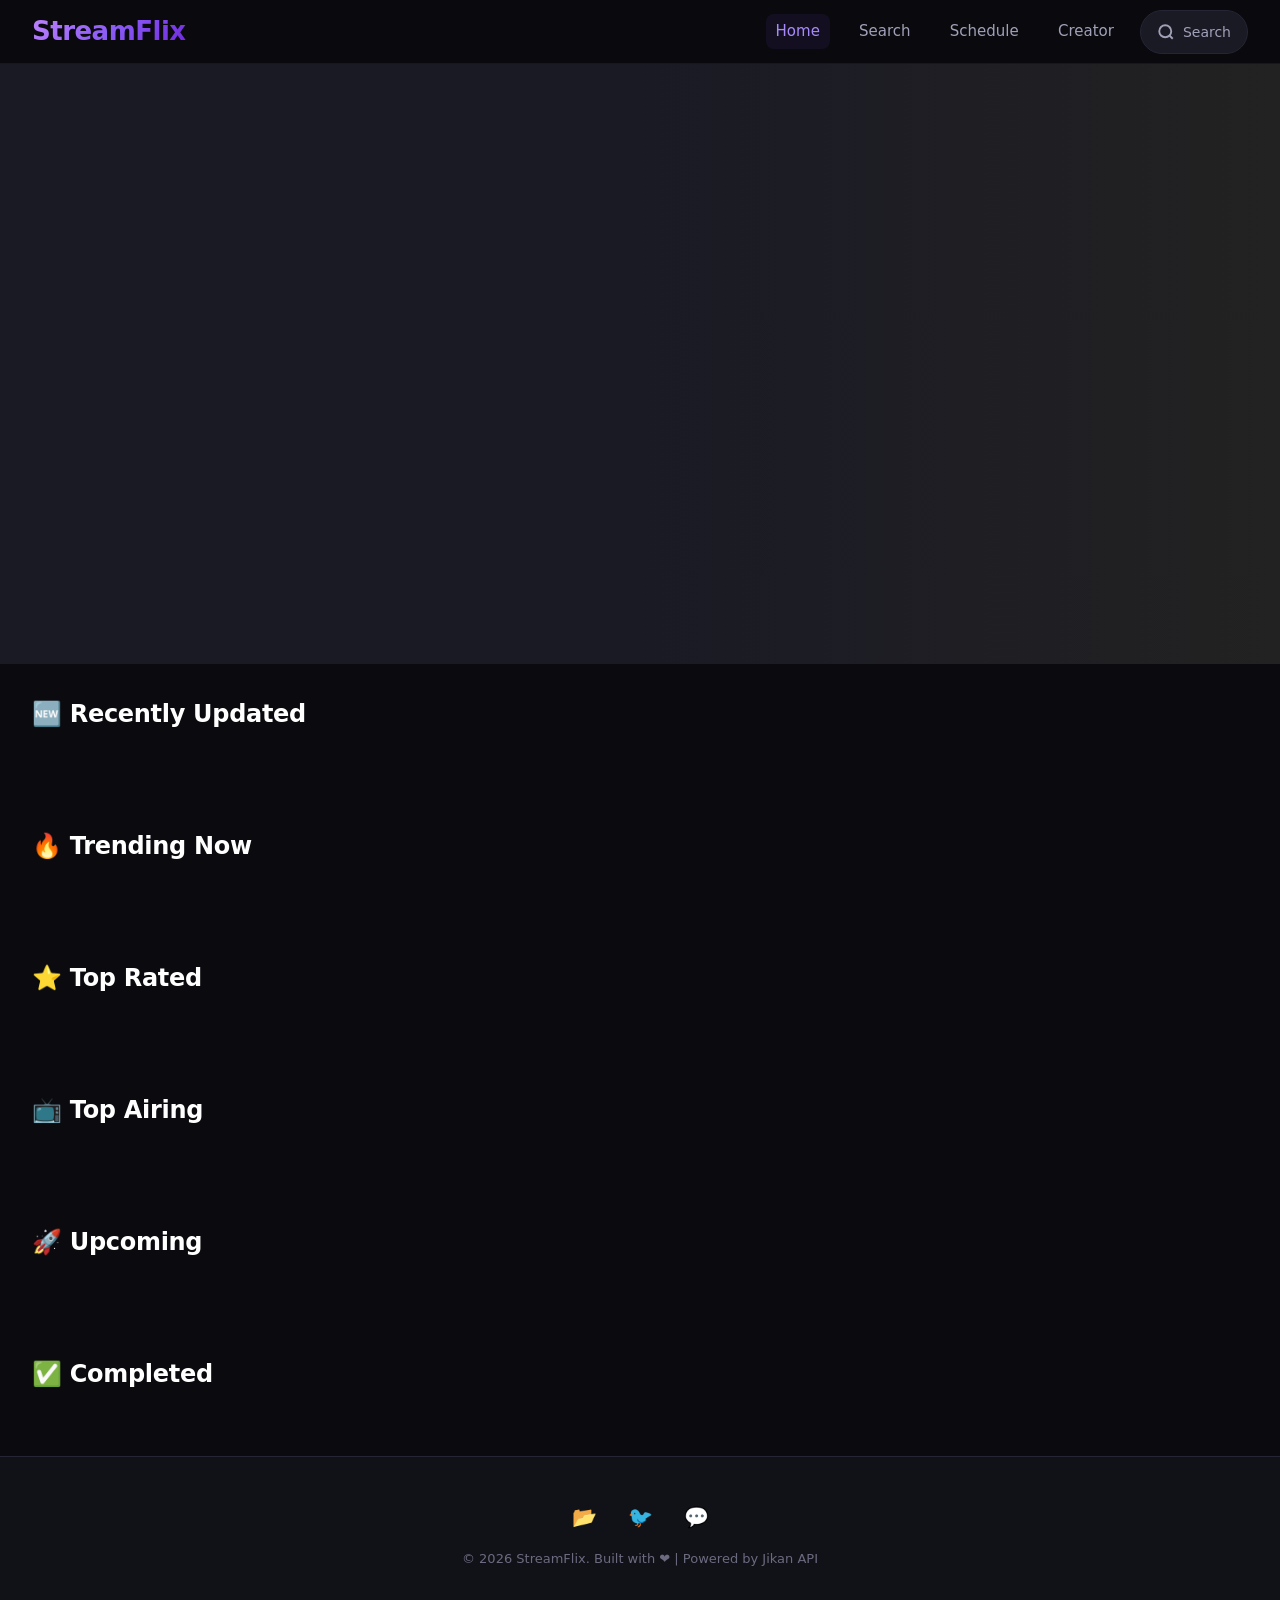
==== index.html @ e8e8ec1b "Update index.html" ====
<!DOCTYPE html>
<html lang="en">
<head>
    <meta charset="UTF-8">
    <meta name="viewport" content="width=device-width, initial-scale=1.0">
    <meta name="description" content="StreamFlix - Premium Anime Streaming Platform. Watch trending anime, top rated, and latest episodes online.">
    <meta name="keywords" content="anime, streaming, watch anime online, free anime, HD anime">
    <meta property="og:title" content="StreamFlix - Premium Anime Streaming">
    <meta property="og:description" content="Watch trending anime, top rated, and latest episodes online. Cinematic experience.">
    <meta property="og:type" content="website">
    <meta name="theme-color" content="#0a0a0f">
    <title>StreamFlix - Premium Anime Streaming</title>
    <style>
        :root {
            --bg: #0a0a0f;
            --bg2: #111118;
            --bg3: #1a1a25;
            --purple: #8b5cf6;
            --purple-glow: #a78bfa;
            --purple-dark: #6d28d9;
            --text: #e2e8f0;
            --text2: #a0a0b8;
            --text3: #6b6b80;
            --card-bg: #16161f;
            --border: #252535;
            --danger: #ef4444;
            --success: #22c55e;
            --gold: #f59e0b;
            --radius-sm: 8px;
            --radius: 12px;
            --radius-lg: 16px;
            --radius-xl: 20px;
            --glass: rgba(22, 22, 31, 0.85);
            --glass-border: rgba(255, 255, 255, 0.06);
            --header-h: 64px;
            --transition: 0.3s cubic-bezier(0.4, 0, 0.2, 1);
            --font: 'Segoe UI', system-ui, -apple-system, sans-serif;
        }
        *,
        *::before,
        *::after {
            box-sizing: border-box;
            margin: 0;
            padding: 0;
        }
        html {
            scroll-behavior: smooth;
            -webkit-text-size-adjust: 100%;
        }
        html,
        body {
            overflow-x: hidden;
            max-width: 100%;
            width: 100%;
        }
        body {
            font-family: var(--font);
            background: var(--bg);
            color: var(--text);
            line-height: 1.5;
            min-height: 100vh;
            -webkit-font-smoothing: antialiased;
            -moz-osx-font-smoothing: grayscale;
            position: relative;
        }
        ::-webkit-scrollbar {
            width: 6px;
            height: 6px;
        }
        ::-webkit-scrollbar-track {
            background: var(--bg2);
        }
        ::-webkit-scrollbar-thumb {
            background: var(--border);
            border-radius: 3px;
        }
        ::-webkit-scrollbar-thumb:hover {
            background: var(--purple-dark);
        }

        /* HEADER */
        .header {
            position: sticky;
            top: 0;
            z-index: 1000;
            background: rgba(10, 10, 15, 0.92);
            backdrop-filter: blur(20px);
            -webkit-backdrop-filter: blur(20px);
            border-bottom: 1px solid var(--glass-border);
            height: var(--header-h);
            display: flex;
            align-items: center;
            padding: 0 clamp(12px, 3vw, 32px);
            gap: 16px;
            transition: var(--transition);
        }
        .header.scrolled {
            box-shadow: 0 4px 30px rgba(0, 0, 0, 0.5);
        }
        .hamburger {
            display: none;
            background: none;
            border: none;
            color: var(--text);
            font-size: 24px;
            cursor: pointer;
            padding: 8px;
            border-radius: var(--radius-sm);
            transition: var(--transition);
            flex-shrink: 0;
            min-width: 40px;
            min-height: 40px;
            align-items: center;
            justify-content: center;
            z-index: 1001;
        }
        .hamburger:hover {
            background: var(--bg3);
            color: var(--purple-glow);
        }
        .logo {
            font-size: clamp(20px, 3vw, 26px);
            font-weight: 800;
            letter-spacing: -0.5px;
            background: linear-gradient(135deg, #c084fc, #8b5cf6, #6d28d9);
            -webkit-background-clip: text;
            background-clip: text;
            -webkit-text-fill-color: transparent;
            white-space: nowrap;
            flex-shrink: 0;
            text-decoration: none;
            cursor: pointer;
            user-select: none;
        }
        .nav-links {
            display: flex;
            align-items: center;
            gap: clamp(6px, 1.5vw, 20px);
            margin-left: auto;
            flex-shrink: 0;
        }
        .nav-links a {
            color: var(--text2);
            text-decoration: none;
            font-size: clamp(13px, 1.4vw, 15px);
            font-weight: 500;
            transition: var(--transition);
            white-space: nowrap;
            padding: 6px 10px;
            border-radius: var(--radius-sm);
        }
        .nav-links a:hover,
        .nav-links a.active {
            color: var(--purple-glow);
            background: rgba(139, 92, 246, 0.08);
        }
        .search-btn {
            background: var(--bg3);
            border: 1px solid var(--border);
            color: var(--text2);
            padding: 10px 16px;
            border-radius: 50px;
            cursor: pointer;
            font-size: 14px;
            font-weight: 500;
            display: flex;
            align-items: center;
            gap: 8px;
            transition: var(--transition);
            white-space: nowrap;
            flex-shrink: 0;
            min-width: 44px;
            min-height: 44px;
            justify-content: center;
            font-family: var(--font);
        }
        .search-btn:hover {
            border-color: var(--purple);
            color: var(--purple-glow);
            box-shadow: 0 0 20px rgba(139, 92, 246, 0.2);
        }
        .search-btn svg {
            width: 18px;
            height: 18px;
            flex-shrink: 0;
        }

        /* SEARCH OVERLAY */
        .search-overlay {
            position: fixed;
            inset: 0;
            z-index: 2000;
            background: rgba(0, 0, 0, 0.85);
            backdrop-filter: blur(16px);
            -webkit-backdrop-filter: blur(16px);
            display: flex;
            align-items: flex-start;
            justify-content: center;
            padding: clamp(20px, 5vh, 60px) clamp(12px, 3vw, 32px);
            opacity: 0;
            visibility: hidden;
            transition: opacity 0.35s ease, visibility 0.35s ease;
            max-width: 100%;
            overflow-x: hidden;
        }
        .search-overlay.open {
            opacity: 1;
            visibility: visible;
        }
        .search-container {
            width: 100%;
            max-width: 640px;
            background: var(--bg2);
            border-radius: var(--radius-lg);
            border: 1px solid var(--border);
            box-shadow: 0 20px 60px rgba(0, 0, 0, 0.6);
            overflow: hidden;
            max-width: min(640px, 100%);
            display: flex;
            flex-direction: column;
            max-height: 80vh;
        }
        .search-input-wrap {
            display: flex;
            align-items: center;
            padding: 16px 20px;
            gap: 12px;
            border-bottom: 1px solid var(--border);
            flex-shrink: 0;
        }
        .search-input-wrap svg {
            width: 22px;
            height: 22px;
            color: var(--text3);
            flex-shrink: 0;
        }
        .search-input-wrap input {
            flex: 1;
            background: none;
            border: none;
            color: var(--text);
            font-size: clamp(16px, 2vw, 18px);
            outline: none;
            font-family: var(--font);
            min-width: 0;
        }
        .search-input-wrap input::placeholder {
            color: var(--text3);
        }
        .search-close {
            background: var(--bg3);
            border: none;
            color: var(--text2);
            width: 36px;
            height: 36px;
            border-radius: 50%;
            cursor: pointer;
            font-size: 18px;
            transition: var(--transition);
            flex-shrink: 0;
            display: flex;
            align-items: center;
            justify-content: center;
            min-width: 36px;
            min-height: 36px;
        }
        .search-close:hover {
            background: var(--danger);
            color: #fff;
        }
        .search-results {
            flex: 1;
            overflow-y: auto;
            overflow-x: hidden;
            max-height: 60vh;
            padding: 8px;
            max-width: 100%;
        }
        .search-results::-webkit-scrollbar {
            width: 4px;
        }
        .search-result-item {
            display: flex;
            align-items: center;
            gap: 12px;
            padding: 10px 12px;
            border-radius: var(--radius-sm);
            cursor: pointer;
            transition: var(--transition);
            text-decoration: none;
            color: var(--text);
            max-width: 100%;
            overflow: hidden;
        }
        .search-result-item:hover {
            background: var(--bg3);
        }
        .search-result-item img {
            width: 44px;
            height: 62px;
            border-radius: 6px;
            object-fit: cover;
            flex-shrink: 0;
        }
        .search-result-info {
            flex: 1;
            min-width: 0;
            overflow: hidden;
        }
        .search-result-info .title {
            font-weight: 600;
            font-size: 14px;
            white-space: nowrap;
            overflow: hidden;
            text-overflow: ellipsis;
            color: var(--text);
        }
        .search-result-info .meta {
            font-size: 12px;
            color: var(--text3);
            white-space: nowrap;
            overflow: hidden;
            text-overflow: ellipsis;
        }
        .search-no-results {
            text-align: center;
            padding: 32px;
            color: var(--text3);
        }
        .search-loading {
            text-align: center;
            padding: 32px;
            color: var(--purple-glow);
        }

        /* MOBILE SIDEBAR */
        .sidebar-overlay {
            position: fixed;
            inset: 0;
            z-index: 1500;
            background: rgba(0, 0, 0, 0.7);
            opacity: 0;
            visibility: hidden;
            transition: opacity 0.3s ease, visibility 0.3s ease;
        }
        .sidebar-overlay.open {
            opacity: 1;
            visibility: visible;
        }
        .mobile-sidebar {
            position: fixed;
            top: 0;
            left: 0;
            width: min(300px, 85vw);
            height: 100vh;
            z-index: 1600;
            background: var(--bg2);
            border-right: 1px solid var(--border);
            transform: translateX(-100%);
            transition: transform 0.35s cubic-bezier(0.4, 0, 0.2, 1);
            overflow-y: auto;
            overflow-x: hidden;
            padding: 24px 16px;
            display: flex;
            flex-direction: column;
            gap: 8px;
            max-width: 100%;
        }
        .mobile-sidebar.open {
            transform: translateX(0);
        }
        .mobile-sidebar a {
            color: var(--text);
            text-decoration: none;
            padding: 14px 16px;
            border-radius: var(--radius);
            font-weight: 500;
            transition: var(--transition);
            font-size: 16px;
            display: block;
        }
        .mobile-sidebar a:hover,
        .mobile-sidebar a.active {
            background: rgba(139, 92, 246, 0.12);
            color: var(--purple-glow);
        }
        .mobile-sidebar .sidebar-logo {
            font-size: 22px;
            font-weight: 800;
            margin-bottom: 16px;
            background: linear-gradient(135deg, #c084fc, #8b5cf6);
            -webkit-background-clip: text;
            background-clip: text;
            -webkit-text-fill-color: transparent;
            text-align: center;
        }

        /* HERO SLIDER */
        .hero-section {
            position: relative;
            width: 100%;
            max-width: 100%;
            overflow: hidden;
            height: clamp(380px, 50vw, 600px);
            background: var(--bg);
        }
        .hero-track {
            display: flex;
            height: 100%;
            transition: transform 0.6s cubic-bezier(0.25, 0.1, 0.25, 1);
            will-change: transform;
            touch-action: pan-y pinch-zoom;
        }
        .hero-slide {
            min-width: 100%;
            height: 100%;
            position: relative;
            flex-shrink: 0;
            overflow: hidden;
        }
        .hero-slide img {
            width: 100%;
            height: 100%;
            object-fit: cover;
            object-position: center 30%;
            filter: brightness(0.45);
            transition: filter 0.8s ease;
        }
        .hero-slide:hover img {
            filter: brightness(0.55);
        }
        .hero-overlay {
            position: absolute;
            inset: 0;
            background: linear-gradient(to top, var(--bg) 0%, transparent 45%, rgba(10, 10, 15, 0.4) 100%);
        }
        .hero-content {
            position: absolute;
            bottom: clamp(30px, 8%, 70px);
            left: clamp(16px, 5vw, 60px);
            max-width: min(600px, 85vw);
            z-index: 2;
        }
        .hero-content .hero-title {
            font-size: clamp(24px, 4vw, 48px);
            font-weight: 800;
            letter-spacing: -1px;
            line-height: 1.1;
            margin-bottom: 8px;
            text-shadow: 0 2px 20px rgba(0, 0, 0, 0.6);
        }
        .hero-content .hero-meta {
            display: flex;
            gap: 12px;
            flex-wrap: wrap;
            margin-bottom: 8px;
            align-items: center;
        }
        .hero-content .hero-meta span {
            font-size: clamp(12px, 1.2vw, 14px);
            padding: 4px 10px;
            border-radius: 50px;
            font-weight: 600;
        }
        .hero-score {
            background: var(--gold);
            color: #000;
        }
        .hero-genres {
            display: flex;
            gap: 6px;
            flex-wrap: wrap;
        }
        .hero-genres span {
            background: rgba(255, 255, 255, 0.1);
            color: #fff;
            font-size: 11px;
            padding: 3px 10px;
            border-radius: 50px;
            backdrop-filter: blur(4px);
        }
        .hero-content .hero-synopsis {
            font-size: clamp(13px, 1.3vw, 15px);
            color: #ccc;
            margin-bottom: 16px;
            display: -webkit-box;
            -webkit-line-clamp: 3;
            -webkit-box-orient: vertical;
            overflow: hidden;
            line-height: 1.5;
        }
        .hero-buttons {
            display: flex;
            gap: 10px;
            flex-wrap: wrap;
        }
        .hero-buttons a,
        .hero-buttons button {
            padding: clamp(10px, 1.5vw, 14px) clamp(18px, 2.5vw, 28px);
            border-radius: 50px;
            font-weight: 700;
            font-size: clamp(13px, 1.3vw, 15px);
            text-decoration: none;
            cursor: pointer;
            transition: var(--transition);
            border: none;
            font-family: var(--font);
            white-space: nowrap;
            display: inline-flex;
            align-items: center;
            gap: 6px;
        }
        .btn-watch {
            background: var(--purple);
            color: #fff;
            box-shadow: 0 4px 25px rgba(139, 92, 246, 0.4);
        }
        .btn-watch:hover {
            background: var(--purple-dark);
            box-shadow: 0 6px 35px rgba(139, 92, 246, 0.6);
            transform: translateY(-2px);
        }
        .btn-details {
            background: rgba(255, 255, 255, 0.1);
            color: #fff;
            backdrop-filter: blur(8px);
            border: 1px solid rgba(255, 255, 255, 0.2);
        }
        .btn-details:hover {
            background: rgba(255, 255, 255, 0.2);
            transform: translateY(-2px);
        }
        .hero-nav {
            position: absolute;
            top: 50%;
            transform: translateY(-50%);
            z-index: 3;
            background: rgba(0, 0, 0, 0.5);
            border: 1px solid rgba(255, 255, 255, 0.15);
            color: #fff;
            width: clamp(36px, 5vw, 48px);
            height: clamp(36px, 5vw, 48px);
            border-radius: 50%;
            cursor: pointer;
            font-size: clamp(16px, 2vw, 20px);
            transition: var(--transition);
            display: flex;
            align-items: center;
            justify-content: center;
            backdrop-filter: blur(4px);
            -webkit-tap-highlight-color: transparent;
            user-select: none;
        }
        .hero-nav:hover {
            background: rgba(139, 92, 246, 0.5);
            border-color: var(--purple);
        }
        .hero-nav.prev {
            left: clamp(8px, 2vw, 20px);
        }
        .hero-nav.next {
            right: clamp(8px, 2vw, 20px);
        }
        .hero-dots {
            position: absolute;
            bottom: clamp(12px, 2vw, 20px);
            left: 50%;
            transform: translateX(-50%);
            display: flex;
            gap: 8px;
            z-index: 3;
            flex-wrap: wrap;
            justify-content: center;
            max-width: 90vw;
        }
        .hero-dot {
            width: clamp(8px, 1vw, 12px);
            height: clamp(8px, 1vw, 12px);
            border-radius: 50%;
            background: rgba(255, 255, 255, 0.35);
            cursor: pointer;
            transition: var(--transition);
            border: none;
            padding: 0;
            flex-shrink: 0;
            -webkit-tap-highlight-color: transparent;
        }
        .hero-dot.active {
            background: var(--purple-glow);
            box-shadow: 0 0 12px rgba(139, 92, 246, 0.6);
            transform: scale(1.3);
        }

        /* WIDGET SECTION */
        .section-wrap {
            padding: clamp(16px, 3vw, 32px) clamp(12px, 3vw, 32px);
            max-width: 100%;
            overflow: hidden;
        }
        .section-header {
            display: flex;
            align-items: center;
            justify-content: space-between;
            margin-bottom: 16px;
            flex-wrap: wrap;
            gap: 8px;
        }
        .section-title {
            font-size: clamp(18px, 2.2vw, 24px);
            font-weight: 700;
            letter-spacing: -0.3px;
            color: #fff;
        }
        .section-title span {
            color: var(--purple-glow);
        }
        .slider-wrap {
            position: relative;
            max-width: 100%;
            overflow: hidden;
        }
        .slider-track {
            display: flex;
            gap: clamp(10px, 1.5vw, 16px);
            overflow-x: auto;
            overflow-y: hidden;
            scroll-behavior: smooth;
            scrollbar-width: none;
            -ms-overflow-style: none;
            padding: 8px 0;
            cursor: grab;
            user-select: none;
            -webkit-user-select: none;
            -webkit-overflow-scrolling: touch;
            scroll-snap-type: x proximity;
            max-width: 100%;
            -webkit-scrollbar-width: none;
        }
        .slider-track::-webkit-scrollbar {
            display: none;
            height: 0;
            width: 0;
        }
        .slider-track.dragging {
            cursor: grabbing;
            scroll-behavior: auto;
        }
        .slider-track.dragging * {
            pointer-events: none;
        }
        .anime-card {
            flex-shrink: 0;
            width: clamp(140px, 16vw, 180px);
            border-radius: var(--radius);
            overflow: hidden;
            background: var(--card-bg);
            border: 1px solid var(--glass-border);
            transition: var(--transition);
            cursor: pointer;
            position: relative;
            text-decoration: none;
            color: inherit;
            scroll-snap-align: start;
            display: block;
        }
        .anime-card:hover {
            transform: translateY(-6px);
            border-color: var(--purple);
            box-shadow: 0 12px 40px rgba(139, 92, 246, 0.25);
            z-index: 2;
        }
        .anime-card .card-img-wrap {
            position: relative;
            aspect-ratio: 3/4;
            overflow: hidden;
            background: var(--bg3);
        }
        .anime-card .card-img-wrap img {
            width: 100%;
            height: 100%;
            object-fit: cover;
            transition: transform 0.5s ease;
            loading: lazy;
        }
        .anime-card:hover .card-img-wrap img {
            transform: scale(1.08);
        }
        .anime-card .card-img-wrap .gradient-overlay {
            position: absolute;
            bottom: 0;
            left: 0;
            right: 0;
            height: 50%;
            background: linear-gradient(to top, rgba(0, 0, 0, 0.8), transparent);
            pointer-events: none;
        }
        .card-badges {
            position: absolute;
            top: 8px;
            left: 8px;
            display: flex;
            gap: 4px;
            flex-wrap: wrap;
            z-index: 2;
            pointer-events: none;
        }
        .badge {
            font-size: 10px;
            font-weight: 700;
            padding: 3px 7px;
            border-radius: 4px;
            letter-spacing: 0.5px;
            white-space: nowrap;
        }
        .badge-score {
            background: var(--gold);
            color: #000;
        }
        .badge-ep {
            background: var(--purple);
            color: #fff;
        }
        .badge-hd {
            background: var(--success);
            color: #000;
            font-size: 9px;
        }
        .badge-type {
            background: rgba(255, 255, 255, 0.15);
            color: #fff;
            font-size: 9px;
        }
        .anime-card .card-info {
            padding: 10px 12px;
        }
        .anime-card .card-info .card-title {
            font-weight: 600;
            font-size: 13px;
            white-space: nowrap;
            overflow: hidden;
            text-overflow: ellipsis;
            color: var(--text);
            line-height: 1.3;
        }
        .anime-card .card-info .card-meta {
            font-size: 11px;
            color: var(--text3);
            margin-top: 2px;
        }
        .slider-arrow {
            position: absolute;
            top: 50%;
            transform: translateY(-50%);
            z-index: 5;
            background: rgba(22, 22, 31, 0.9);
            border: 1px solid var(--border);
            color: #fff;
            width: clamp(32px, 4vw, 40px);
            height: clamp(32px, 4vw, 40px);
            border-radius: 50%;
            cursor: pointer;
            font-size: 16px;
            transition: var(--transition);
            display: flex;
            align-items: center;
            justify-content: center;
            backdrop-filter: blur(8px);
            opacity: 0;
            pointer-events: none;
            -webkit-tap-highlight-color: transparent;
        }
        .slider-wrap:hover .slider-arrow {
            opacity: 1;
            pointer-events: auto;
        }
        .slider-arrow:hover {
            background: var(--purple);
            border-color: var(--purple);
            box-shadow: 0 0 20px rgba(139, 92, 246, 0.4);
        }
        .slider-arrow.prev {
            left: 4px;
        }
        .slider-arrow.next {
            right: 4px;
        }
        @media (max-width: 768px) {
            .slider-arrow {
                opacity: 0.7;
                pointer-events: auto;
                width: 32px;
                height: 32px;
                font-size: 14px;
            }
            .slider-arrow.prev {
                left: 2px;
            }
            .slider-arrow.next {
                right: 2px;
            }
        }

        /* SKELETON */
        .skeleton {
            background: linear-gradient(90deg, var(--bg3) 25%, #222 50%, var(--bg3) 75%);
            background-size: 200% 100%;
            animation: shimmer 1.5s infinite;
            border-radius: var(--radius);
        }
        .skeleton-card {
            flex-shrink: 0;
            width: clamp(140px, 16vw, 180px);
            aspect-ratio: 3/4;
            border-radius: var(--radius);
        }
        @keyframes shimmer {
            0% {
                background-position: 200% 0;
            }
            100% {
                background-position: -200% 0;
            }
        }
        .skeleton-hero {
            width: 100%;
            height: 100%;
            position: absolute;
            inset: 0;
            z-index: 5;
            border-radius: 0;
        }

        /* FOOTER */
        .footer {
            text-align: center;
            padding: clamp(24px, 4vw, 40px) clamp(16px, 3vw, 32px);
            border-top: 1px solid var(--border);
            color: var(--text3);
            font-size: 13px;
            background: var(--bg2);
        }
        .footer .social-icons {
            display: flex;
            justify-content: center;
            gap: 16px;
            margin-bottom: 12px;
            flex-wrap: wrap;
        }
        .footer .social-icons a {
            color: var(--text2);
            text-decoration: none;
            font-size: 20px;
            transition: var(--transition);
            padding: 8px;
            border-radius: 50%;
            display: flex;
            align-items: center;
            justify-content: center;
            width: 40px;
            height: 40px;
        }
        .footer .social-icons a:hover {
            color: var(--purple-glow);
            background: rgba(139, 92, 246, 0.1);
        }

        /* RESPONSIVE */
        @media (max-width: 768px) {
            .hamburger {
                display: flex;
            }
            .nav-links {
                display: none;
            }
            .hero-section {
                height: clamp(300px, 60vw, 420px);
            }
            .hero-content {
                bottom: 40px;
                left: 16px;
                max-width: 88vw;
            }
            .hero-nav {
                width: 32px;
                height: 32px;
                font-size: 14px;
            }
            .anime-card {
                width: clamp(120px, 28vw, 150px);
            }
            .search-btn span {
                display: none;
            }
            .search-btn {
                padding: 10px 12px;
                border-radius: 50%;
            }
            .search-container {
                max-width: 95vw;
                max-height: 70vh;
            }
        }
        @media (max-width: 480px) {
            .hero-section {
                height: clamp(260px, 70vw, 340px);
            }
            .hero-content .hero-synopsis {
                -webkit-line-clamp: 2;
                font-size: 12px;
            }
            .hero-buttons a,
            .hero-buttons button {
                padding: 8px 14px;
                font-size: 12px;
            }
            .anime-card {
                width: clamp(110px, 35vw, 140px);
            }
            .section-title {
                font-size: 16px;
            }
            .hero-dots {
                gap: 4px;
                bottom: 8px;
            }
            .hero-dot {
                width: 6px;
                height: 6px;
            }
        }
        @media (min-width: 1400px) {
            .hero-section {
                height: 580px;
            }
            .anime-card {
                width: 190px;
            }
        }
        body.no-scroll {
            overflow: hidden;
            position: fixed;
            width: 100%;
        }
    </style>
</head>
<body>
    <!-- HEADER -->
    <header class="header" id="header">
        <button class="hamburger" id="hamburgerBtn" aria-label="Menu" title="Menu">☰</button>
        <a href="index.html" class="logo">StreamFlix</a>
        <nav class="nav-links" id="navLinks">
            <a href="index.html" class="active">Home</a>
            <a href="search.html">Search</a>
            <a href="schedule.html">Schedule</a>
            <a href="creator.html">Creator</a>
        </nav>
        <button class="search-btn" id="searchBtn" aria-label="Search anime" title="Search">
            <svg viewBox="0 0 24 24" fill="none" stroke="currentColor" stroke-width="2.5"><circle cx="11" cy="11" r="8"/><line x1="21" y1="21" x2="16.65" y2="16.65"/></svg>
            <span>Search</span>
        </button>
    </header>

    <!-- SEARCH OVERLAY -->
    <div class="search-overlay" id="searchOverlay">
        <div class="search-container">
            <div class="search-input-wrap">
                <svg viewBox="0 0 24 24" fill="none" stroke="currentColor" stroke-width="2.5"><circle cx="11" cy="11" r="8"/><line x1="21" y1="21" x2="16.65" y2="16.65"/></svg>
                <input type="text" id="searchInput" placeholder="Search anime..." autocomplete="off">
                <button class="search-close" id="searchClose" aria-label="Close search">✕</button>
            </div>
            <div class="search-results" id="searchResults">
                <div class="search-no-results">Start typing to search anime...</div>
            </div>
        </div>
    </div>

    <!-- MOBILE SIDEBAR -->
    <div class="sidebar-overlay" id="sidebarOverlay"></div>
    <div class="mobile-sidebar" id="mobileSidebar">
        <div class="sidebar-logo">StreamFlix</div>
        <a href="index.html" class="active">🏠 Home</a>
        <a href="search.html">🔍 Search</a>
        <a href="schedule.html">📅 Schedule</a>
        <a href="creator.html">👤 Creator</a>
    </div>

    <!-- HERO SECTION -->
    <section class="hero-section" id="heroSection">
        <div class="skeleton skeleton-hero" id="heroSkeleton"></div>
        <div class="hero-track" id="heroTrack"></div>
        <button class="hero-nav prev" id="heroPrev" aria-label="Previous slide">❮</button>
        <button class="hero-nav next" id="heroNext" aria-label="Next slide">❯</button>
        <div class="hero-dots" id="heroDots"></div>
    </section>

    <!-- RECENTLY UPDATED -->
    <div class="section-wrap" id="sectionRecent">
        <div class="section-header"><h2 class="section-title"><span>🆕</span> Recently Updated</h2></div>
        <div class="slider-wrap"><div class="slider-track" id="sliderRecent"></div><button class="slider-arrow prev">❮</button><button class="slider-arrow next">❯</button></div>
    </div>

    <!-- TRENDING NOW -->
    <div class="section-wrap" id="sectionTrending">
        <div class="section-header"><h2 class="section-title"><span>🔥</span> Trending Now</h2></div>
        <div class="slider-wrap"><div class="slider-track" id="sliderTrending"></div><button class="slider-arrow prev">❮</button><button class="slider-arrow next">❯</button></div>
    </div>

    <!-- TOP RATED -->
    <div class="section-wrap" id="sectionTopRated">
        <div class="section-header"><h2 class="section-title"><span>⭐</span> Top Rated</h2></div>
        <div class="slider-wrap"><div class="slider-track" id="sliderTopRated"></div><button class="slider-arrow prev">❮</button><button class="slider-arrow next">❯</button></div>
    </div>

    <!-- TOP AIRING -->
    <div class="section-wrap" id="sectionAiring">
        <div class="section-header"><h2 class="section-title"><span>📺</span> Top Airing</h2></div>
        <div class="slider-wrap"><div class="slider-track" id="sliderAiring"></div><button class="slider-arrow prev">❮</button><button class="slider-arrow next">❯</button></div>
    </div>

    <!-- UPCOMING -->
    <div class="section-wrap" id="sectionUpcoming">
        <div class="section-header"><h2 class="section-title"><span>🚀</span> Upcoming</h2></div>
        <div class="slider-wrap"><div class="slider-track" id="sliderUpcoming"></div><button class="slider-arrow prev">❮</button><button class="slider-arrow next">❯</button></div>
    </div>

    <!-- COMPLETED -->
    <div class="section-wrap" id="sectionCompleted">
        <div class="section-header"><h2 class="section-title"><span>✅</span> Completed</h2></div>
        <div class="slider-wrap"><div class="slider-track" id="sliderCompleted"></div><button class="slider-arrow prev">❮</button><button class="slider-arrow next">❯</button></div>
    </div>

    <!-- FOOTER -->
    <footer class="footer">
        <div class="social-icons">
            <a href="#" title="GitHub">📂</a>
            <a href="#" title="Twitter">🐦</a>
            <a href="#" title="Discord">💬</a>
        </div>
        <p>© 2026 StreamFlix. Built with ❤️ | Powered by Jikan API</p>
    </footer>

    <script>
        (function() {
            // ============ DOM REFS ============
            const $ = (s) => document.querySelector(s);
            const $$ = (s) => document.querySelectorAll(s);

            const header = $('#header');
            const hamburgerBtn = $('#hamburgerBtn');
            const sidebarOverlay = $('#sidebarOverlay');
            const mobileSidebar = $('#mobileSidebar');
            const searchBtn = $('#searchBtn');
            const searchOverlay = $('#searchOverlay');
            const searchInput = $('#searchInput');
            const searchResults = $('#searchResults');
            const searchClose = $('#searchClose');
            const heroTrack = $('#heroTrack');
            const heroDots = $('#heroDots');
            const heroSkeleton = $('#heroSkeleton');
            const heroPrev = $('#heroPrev');
            const heroNext = $('#heroNext');
            const heroSection = $('#heroSection');

            // ============ STATE ============
            let heroSlides = [];
            let heroIndex = 0;
            let heroInterval = null;
            let heroData = [];
            let searchDebounceTimer = null;
            let searchCache = new Map();

            // ============ HELPERS ============
            const clamp = (v, min, max) => Math.max(min, Math.min(max, v));

            async function fetchWithRetry(url, retries = 3, timeoutMs = 8000) {
                for (let i = 0; i < retries; i++) {
                    try {
                        const controller = new AbortController();
                        const timer = setTimeout(() => controller.abort(), timeoutMs);
                        const res = await fetch(url, { signal: controller.signal });
                        clearTimeout(timer);
                        if (!res.ok) throw new Error(`HTTP ${res.status}`);
                        return await res.json();
                    } catch (e) {
                        if (i === retries - 1) throw e;
                        await new Promise(r => setTimeout(r, 1000 * (i + 1)));
                    }
                }
            }

            function getCache(key) {
                try {
                    const item = localStorage.getItem('sf_' + key);
                    if (!item) return null;
                    const parsed = JSON.parse(item);
                    if (Date.now() - parsed.t > 3600000) { localStorage.removeItem('sf_' +
                            key);
                        return null; }
                    return parsed.d;
                } catch { return null; }
            }

            function setCache(key, data) {
                try { localStorage.setItem('sf_' + key, JSON.stringify({ d: data, t: Date.now() })); } catch {}
            }

            function createAnimeCard(anime) {
                const title = anime.title_english || anime.title || 'Unknown';
                const score = anime.score || (anime.statistics?.score) || 'N/A';
                const episodes = anime.episodes || '?';
                const type = anime.type || 'TV';
                const malId = anime.mal_id;
                const img = anime.images?.jpg?.large_image_url || anime.images?.jpg?.image_url ||
                    'data:image/svg+xml,<svg xmlns="http://www.w3.org/2000/svg" viewBox="0 0 150 200" fill="%231a1a25"><rect width="150" height="200"/><text x="75" y="100" text-anchor="middle" fill="%23666" font-size="14">No Image</text></svg>';
                const scoreVal = typeof score === 'number' ? score.toFixed(1) : score;

                return `
                <a href="anime.html?id=${malId}" class="anime-card" title="${title.replace(/"/g,'&quot;')}">
                    <div class="card-img-wrap">
                        <img src="${img}" alt="${title}" loading="lazy" onerror="this.src='data:image/svg+xml,<svg xmlns=%22http://www.w3.org/2000/svg%22 viewBox=%220 0 150 200%22 fill=%22%231a1a25%22><rect width=%22150%22 height=%22200%22/><text x=%2275%22 y=%22100%22 text-anchor=%22middle%22 fill=%22%23666%22 font-size=%2214%22>No Image</text></svg>'">
                        <div class="gradient-overlay"></div>
                        <div class="card-badges">
                            ${scoreVal !== 'N/A' ? `<span class="badge badge-score">⭐ ${scoreVal}</span>` : ''}
                            <span class="badge badge-ep">📺 ${episodes}</span>
                            <span class="badge badge-hd">HD</span>
                            <span class="badge badge-type">${type}</span>
                        </div>
                    </div>
                    <div class="card-info">
                        <div class="card-title">${title}</div>
                        <div class="card-meta">${type} · ${episodes} eps</div>
                    </div>
                </a>`;
            }

            function createSkeletonCards(count = 12) {
                let html = '';
                for (let i = 0; i < count; i++) {
                    html += '<div class="skeleton skeleton-card"></div>';
                }
                return html;
            }

            // ============ UNIVERSAL SLIDER SYSTEM ============
            function initSlider(wrapSelector) {
                const wrap = typeof wrapSelector === 'string' ? $(wrapSelector) : wrapSelector;
                if (!wrap) return;
                if (wrap.dataset.sliderInit === 'true') return;
                wrap.dataset.sliderInit = 'true';

                const track = wrap.querySelector('.slider-track');
                const prevBtn = wrap.querySelector('.slider-arrow.prev');
                const nextBtn = wrap.querySelector('.slider-arrow.next');
                if (!track) return;

                let isDown = false;
                let startX = 0;
                let scrollLeft = 0;
                let dragDist = 0;

                const scrollAmount = () => track.querySelector('.anime-card')?.offsetWidth * 3 || 400;

                function updateArrows() {
                    if (!prevBtn || !nextBtn) return;
                    const canScrollLeft = track.scrollLeft > 2;
                    const canScrollRight = track.scrollLeft + track.clientWidth < track.scrollWidth - 2;
                    prevBtn.style.opacity = canScrollLeft ? '1' : '0.4';
                    prevBtn.style.pointerEvents = canScrollLeft ? 'auto' : 'none';
                    nextBtn.style.opacity = canScrollRight ? '1' : '0.4';
                    nextBtn.style.pointerEvents = canScrollRight ? 'auto' : 'none';
                }

                if (prevBtn) {
                    prevBtn.addEventListener('click', (e) => {
                        e.preventDefault();
                        e.stopPropagation();
                        track.scrollBy({ left: -scrollAmount(), behavior: 'smooth' });
                    });
                }
                if (nextBtn) {
                    nextBtn.addEventListener('click', (e) => {
                        e.preventDefault();
                        e.stopPropagation();
                        track.scrollBy({ left: scrollAmount(), behavior: 'smooth' });
                    });
                }

                track.addEventListener('mousedown', (e) => {
                    isDown = true;
                    dragDist = 0;
                    track.classList.add('dragging');
                    startX = e.pageX - track.offsetLeft;
                    scrollLeft = track.scrollLeft;
                });
                track.addEventListener('mouseleave', () => {
                    if (isDown) { isDown = false;
                        track.classList.remove('dragging'); }
                });
                track.addEventListener('mouseup', () => { isDown = false;
                    track.classList.remove('dragging'); });
                track.addEventListener('mousemove', (e) => {
                    if (!isDown) return;
                    e.preventDefault();
                    const x = e.pageX - track.offsetLeft;
                    dragDist = Math.abs(x - startX);
                    track.scrollLeft = scrollLeft - (x - startX) * 1.5;
                });
                track.addEventListener('touchstart', (e) => {
                    isDown = true;
                    dragDist = 0;
                    startX = e.touches[0].pageX - track.offsetLeft;
                    scrollLeft = track.scrollLeft;
                }, { passive: true });
                track.addEventListener('touchend', () => { isDown = false; });
                track.addEventListener('touchmove', (e) => {
                    if (!isDown) return;
                    const x = e.touches[0].pageX - track.offsetLeft;
                    dragDist = Math.abs(x - startX);
                }, { passive: true });
                track.addEventListener('wheel', (e) => {
                    if (Math.abs(e.deltaX) > Math.abs(e.deltaY)) return;
                    e.preventDefault();
                    track.scrollLeft += e.deltaY * 1.5;
                }, { passive: false });
                track.addEventListener('scroll', updateArrows, { passive: true });

                // Prevent card clicks after drag
                track.addEventListener('click', (e) => {
                    if (dragDist > 8) {
                        e.preventDefault();
                        e.stopPropagation();
                    }
                }, true);

                updateArrows();
                // Recheck on resize
                let resizeTimer;
                const resizeObs = new ResizeObserver(() => {
                    clearTimeout(resizeTimer);
                    resizeTimer = setTimeout(updateArrows, 150);
                });
                resizeObs.observe(track);
                wrap._resizeObs = resizeObs;
                wrap._track = track;
            }

            function populateSlider(sliderId, animeList) {
                const track = $('#' + sliderId);
                if (!track) return;
                if (!animeList || animeList.length === 0) {
                    track.innerHTML = '<div style="padding:20px;color:#6b6b80;white-space:nowrap;">No anime found</div>';
                    return;
                }
                track.innerHTML = animeList.map(a => createAnimeCard(a)).join('');
                const wrap = track.closest('.slider-wrap');
                if (wrap) {
                    wrap.dataset.sliderInit = 'false';
                    initSlider(wrap);
                }
            }

            // ============ HERO SLIDER ============
            function buildHeroSlides(data) {
                heroData = data.slice(0, 15);
                if (heroData.length < 5) {
                    heroData = [...heroData, ...data.slice(0, 15 - heroData.length)];
                }
                heroSlides = heroData;
                heroTrack.innerHTML = heroSlides.map((anime, i) => {
                    const title = anime.title_english || anime.title || 'Unknown';
                    const score = (anime.score || 0).toFixed(1);
                    const genres = (anime.genres || []).slice(0, 3).map(g => g.name).join(' · ');
                    const synopsis = (anime.synopsis || 'No synopsis available.').substring(0, 200) +
                        '...';
                    const banner = anime.images?.jpg?.large_image_url || anime.images?.jpg
                        ?.image_url || '';
                    const malId = anime.mal_id;
                    return `
                    <div class="hero-slide" data-index="${i}">
                        <img src="${banner}" alt="${title}" loading="${i<3?'eager':'lazy'}" onerror="this.style.display='none'">
                        <div class="hero-overlay"></div>
                        <div class="hero-content">
                            <div class="hero-title">${title}</div>
                            <div class="hero-meta">
                                <span class="hero-score">⭐ ${score}</span>
                                <span style="color:#ccc;">${anime.type || 'TV'}</span>
                            </div>
                            <div class="hero-genres"><span>${genres}</span></div>
                            <p class="hero-synopsis">${synopsis}</p>
                            <div class="hero-buttons">
                                <a href="watch.html?id=${malId}&ep=1" class="btn-watch">▶ Watch Now</a>
                                <a href="anime.html?id=${malId}" class="btn-details">ℹ Details</a>
                            </div>
                        </div>
                    </div>`;
                }).join('');
                heroDots.innerHTML = heroSlides.map((_, i) =>
                    `<button class="hero-dot${i===0?' active':''}" data-index="${i}" aria-label="Slide ${i+1}"></button>`
                ).join('');
                heroIndex = 0;
                updateHeroPosition();
                if (heroSkeleton) heroSkeleton.style.display = 'none';
                startHeroAutoplay();
            }

            function updateHeroPosition() {
                heroTrack.style.transform = `translateX(-${heroIndex * 100}%)`;
                const dots = heroDots.querySelectorAll('.hero-dot');
                dots.forEach((d, i) => d.classList.toggle('active', i === heroIndex));
            }

            function goToHeroSlide(idx) {
                heroIndex = clamp(idx, 0, heroSlides.length - 1);
                updateHeroPosition();
                resetHeroAutoplay();
            }

            function nextHeroSlide() {
                heroIndex = (heroIndex + 1) % heroSlides.length;
                updateHeroPosition();
            }

            function prevHeroSlide() {
                heroIndex = (heroIndex - 1 + heroSlides.length) % heroSlides.length;
                updateHeroPosition();
            }

            function startHeroAutoplay() {
                stopHeroAutoplay();
                heroInterval = setInterval(nextHeroSlide, 5000);
            }

            function stopHeroAutoplay() {
                if (heroInterval) clearInterval(heroInterval);
                heroInterval = null;
            }

            function resetHeroAutoplay() {
                stopHeroAutoplay();
                startHeroAutoplay();
            }

            // Hero event listeners
            heroPrev.addEventListener('click', () => { prevHeroSlide();
                resetHeroAutoplay(); });
            heroNext.addEventListener('click', () => { nextHeroSlide();
                resetHeroAutoplay(); });
            heroDots.addEventListener('click', (e) => {
                const dot = e.target.closest('.hero-dot');
                if (!dot) return;
                const idx = parseInt(dot.dataset.index);
                if (!isNaN(idx)) goToHeroSlide(idx);
            });
            // Touch swipe for hero
            let heroTouchStartX = 0;
            let heroTouchDist = 0;
            heroSection.addEventListener('touchstart', (e) => { heroTouchStartX = e.touches[0].clientX;
                heroTouchDist = 0;
                stopHeroAutoplay(); }, { passive: true });
            heroSection.addEventListener('touchmove', (e) => {
                heroTouchDist = Math.abs(e.touches[0].clientX - heroTouchStartX);
            }, { passive: true });
            heroSection.addEventListener('touchend', (e) => {
                if (heroTouchDist > 50) {
                    const diff = e.changedTouches[0].clientX - heroTouchStartX;
                    if (diff > 30) prevHeroSlide();
                    else if (diff < -30) nextHeroSlide();
                }
                startHeroAutoplay();
            });
            // Keyboard
            document.addEventListener('keydown', (e) => {
                if (e.key === 'ArrowLeft' && document.activeElement === document.body) prevHeroSlide
                ();
                if (e.key === 'ArrowRight' && document.activeElement === document.body) nextHeroSlide
                ();
            });

            // ============ LOAD ALL DATA ============
            async function loadHeroData() {
                const cacheKey = 'hero_trending';
                let data = getCache(cacheKey);
                if (!data) {
                    try {
                        const res = await fetchWithRetry(
                            'https://api.jikan.moe/v4/top/anime?filter=bypopularity&limit=15');
                        data = res.data || [];
                        if (data.length > 0) setCache(cacheKey, data);
                    } catch (e) {
                        console.warn('Hero fetch failed:', e);
                        data = [];
                    }
                }
                if (data.length === 0) {
                    // Fallback: try trending
                    try {
                        const res = await fetchWithRetry('https://api.jikan.moe/v4/seasons/now?limit=15');
                        data = res.data || [];
                    } catch { data = []; }
                }
                if (data.length > 0) {
                    buildHeroSlides(data);
                } else if (heroSkeleton) {
                    heroSkeleton.style.display = 'none';
                    heroTrack.innerHTML =
                        '<div style="display:flex;align-items:center;justify-content:center;height:100%;color:#6b6b80;font-size:18px;">Unable to load hero. Please refresh.</div>';
                }
            }

            async function loadWidget(sliderId, cacheKey, apiUrl, fallbackUrl) {
                const track = $('#' + sliderId);
                if (!track) return;
                track.innerHTML = createSkeletonCards(12);
                let data = getCache(cacheKey);
                if (!data) {
                    try {
                        const res = await fetchWithRetry(apiUrl);
                        data = res.data || [];
                        if (data.length > 0) setCache(cacheKey, data);
                    } catch {
                        if (fallbackUrl) {
                            try {
                                const res = await fetchWithRetry(fallbackUrl);
                                data = res.data || [];
                            } catch { data = []; }
                        } else { data = []; }
                    }
                }
                populateSlider(sliderId, data.slice(0, 20));
            }

            async function loadAllWidgets() {
                const widgets = [
                    { sliderId: 'sliderRecent', cacheKey: 'recent', apiUrl: 'https://api.jikan.moe/v4/seasons/now?limit=20',
                        fallbackUrl: 'https://api.jikan.moe/v4/top/anime?limit=20' },
                    { sliderId: 'sliderTrending', cacheKey: 'trending',
                        apiUrl: 'https://api.jikan.moe/v4/top/anime?filter=bypopularity&limit=20',
                        fallbackUrl: 'https://api.jikan.moe/v4/seasons/now?limit=20' },
                    { sliderId: 'sliderTopRated', cacheKey: 'toprated', apiUrl: 'https://api.jikan.moe/v4/top/anime?limit=20',
                        fallbackUrl: 'https://api.jikan.moe/v4/top/anime?filter=bypopularity&limit=20' },
                    { sliderId: 'sliderAiring', cacheKey: 'airing', apiUrl: 'https://api.jikan.moe/v4/top/anime?filter=airing&limit=20',
                        fallbackUrl: 'https://api.jikan.moe/v4/seasons/now?limit=20' },
                    { sliderId: 'sliderUpcoming', cacheKey: 'upcoming', apiUrl: 'https://api.jikan.moe/v4/seasons/upcoming?limit=20',
                        fallbackUrl: 'https://api.jikan.moe/v4/top/anime?limit=20' },
                    { sliderId: 'sliderCompleted', cacheKey: 'completed',
                        apiUrl: 'https://api.jikan.moe/v4/top/anime?filter=bypopularity&limit=20',
                        fallbackUrl: 'https://api.jikan.moe/v4/seasons/now?limit=20' },
                ];

                const results = await Promise.allSettled(widgets.map(w => loadWidget(w.sliderId, w.cacheKey,
                    w.apiUrl, w.fallbackUrl)));
                results.forEach((r, i) => {
                    if (r.status === 'rejected') {
                        console.warn(`Widget ${widgets[i].sliderId} failed:`, r.reason);
                        populateSlider(widgets[i].sliderId, []);
                    }
                });
            }

            // ============ SEARCH OVERLAY ============
            function openSearch() {
                searchOverlay.classList.add('open');
                document.body.classList.add('no-scroll');
                searchInput.focus();
                searchResults.innerHTML = '<div class="search-no-results">Start typing to search anime...</div>';
            }

            function closeSearch() {
                searchOverlay.classList.remove('open');
                document.body.classList.remove('no-scroll');
                searchInput.value = '';
                searchResults.innerHTML = '<div class="search-no-results">Start typing to search anime...</div>';
            }

            async function performSearch(query) {
                if (!query || query.trim().length < 2) {
                    searchResults.innerHTML =
                        '<div class="search-no-results">Type at least 2 characters...</div>';
                    return;
                }
                const q = query.trim().toLowerCase();
                if (searchCache.has(q)) {
                    renderSearchResults(searchCache.get(q));
                    return;
                }
                searchResults.innerHTML = '<div class="search-loading">Searching...</div>';
                try {
                    const res = await fetchWithRetry(
                        `https://api.jikan.moe/v4/anime?q=${encodeURIComponent(q)}&limit=12&sfw=true`, 2,
                        6000);
                    const data = res.data || [];
                    searchCache.set(q, data);
                    renderSearchResults(data);
                } catch {
                    searchResults.innerHTML =
                        '<div class="search-no-results">Search failed. Please try again.</div>';
                }
            }

            function renderSearchResults(data) {
                if (!data || data.length === 0) {
                    searchResults.innerHTML = '<div class="search-no-results">No results found</div>';
                    return;
                }
                searchResults.innerHTML = data.map(anime => {
                    const title = anime.title_english || anime.title || 'Unknown';
                    const img = anime.images?.jpg?.image_url || '';
                    const score = anime.score ? anime.score.toFixed(1) : 'N/A';
                    const type = anime.type || 'TV';
                    return `
                    <a href="anime.html?id=${anime.mal_id}" class="search-result-item">
                        <img src="${img}" alt="${title}" loading="lazy" onerror="this.style.display='none'">
                        <div class="search-result-info">
                            <div class="title">${title}</div>
                            <div class="meta">⭐ ${score} · ${type} · ${anime.episodes || '?'} eps</div>
                        </div>
                    </a>`;
                }).join('');
            }

            searchBtn.addEventListener('click', (e) => {
                e.preventDefault();
                openSearch();
            });
            searchClose.addEventListener('click', closeSearch);
            searchOverlay.addEventListener('click', (e) => {
                if (e.target === searchOverlay) closeSearch();
            });
            searchInput.addEventListener('input', () => {
                clearTimeout(searchDebounceTimer);
                searchDebounceTimer = setTimeout(() => performSearch(searchInput.value), 300);
            });
            document.addEventListener('keydown', (e) => {
                if (e.key === 'Escape' && searchOverlay.classList.contains('open')) {
                    closeSearch();
                }
                if ((e.ctrlKey || e.metaKey) && e.key === 'k') {
                    e.preventDefault();
                    openSearch();
                }
            });

            // ============ MOBILE SIDEBAR ============
            function openSidebar() {
                mobileSidebar.classList.add('open');
                sidebarOverlay.classList.add('open');
                document.body.classList.add('no-scroll');
            }

            function closeSidebar() {
                mobileSidebar.classList.remove('open');
                sidebarOverlay.classList.remove('open');
                document.body.classList.remove('no-scroll');
            }
            hamburgerBtn.addEventListener('click', openSidebar);
            sidebarOverlay.addEventListener('click', closeSidebar);
            mobileSidebar.querySelectorAll('a').forEach(link => {
                link.addEventListener('click', () => setTimeout(closeSidebar, 200));
            });

            // ============ HEADER SCROLL ============
            window.addEventListener('scroll', () => {
                header.classList.toggle('scrolled', window.scrollY > 10);
            }, { passive: true });

            // ============ INIT ============
            async function init() {
                // Load hero first
                await loadHeroData();
                // Then load all widgets
                await loadAllWidgets();
                // Init all sliders (some may have been init during populate)
                document.querySelectorAll('.slider-wrap').forEach(w => initSlider(w));
            }

            // Start
            init().catch(err => {
                console.error('Init error:', err);
                if (heroSkeleton) heroSkeleton.style.display = 'none';
            });

            // Handle orientation changes
            window.addEventListener('orientationchange', () => {
                setTimeout(() => {
                    updateHeroPosition();
                    document.querySelectorAll('.slider-wrap').forEach(w => {
                        const track = w.querySelector('.slider-track');
                        if (track && w._track) {
                            w.dataset.sliderInit = 'false';
                            initSlider(w);
                        }
                    });
                }, 400);
            });

            // Clean up on page unload
            window.addEventListener('beforeunload', () => {
                stopHeroAutoplay();
                document.querySelectorAll('.slider-wrap').forEach(w => {
                    if (w._resizeObs) w._resizeObs.disconnect();
                });
            });

            console.log('🚀 StreamFlix Home initialized successfully');
        })();
    </script>
</body>
</html>
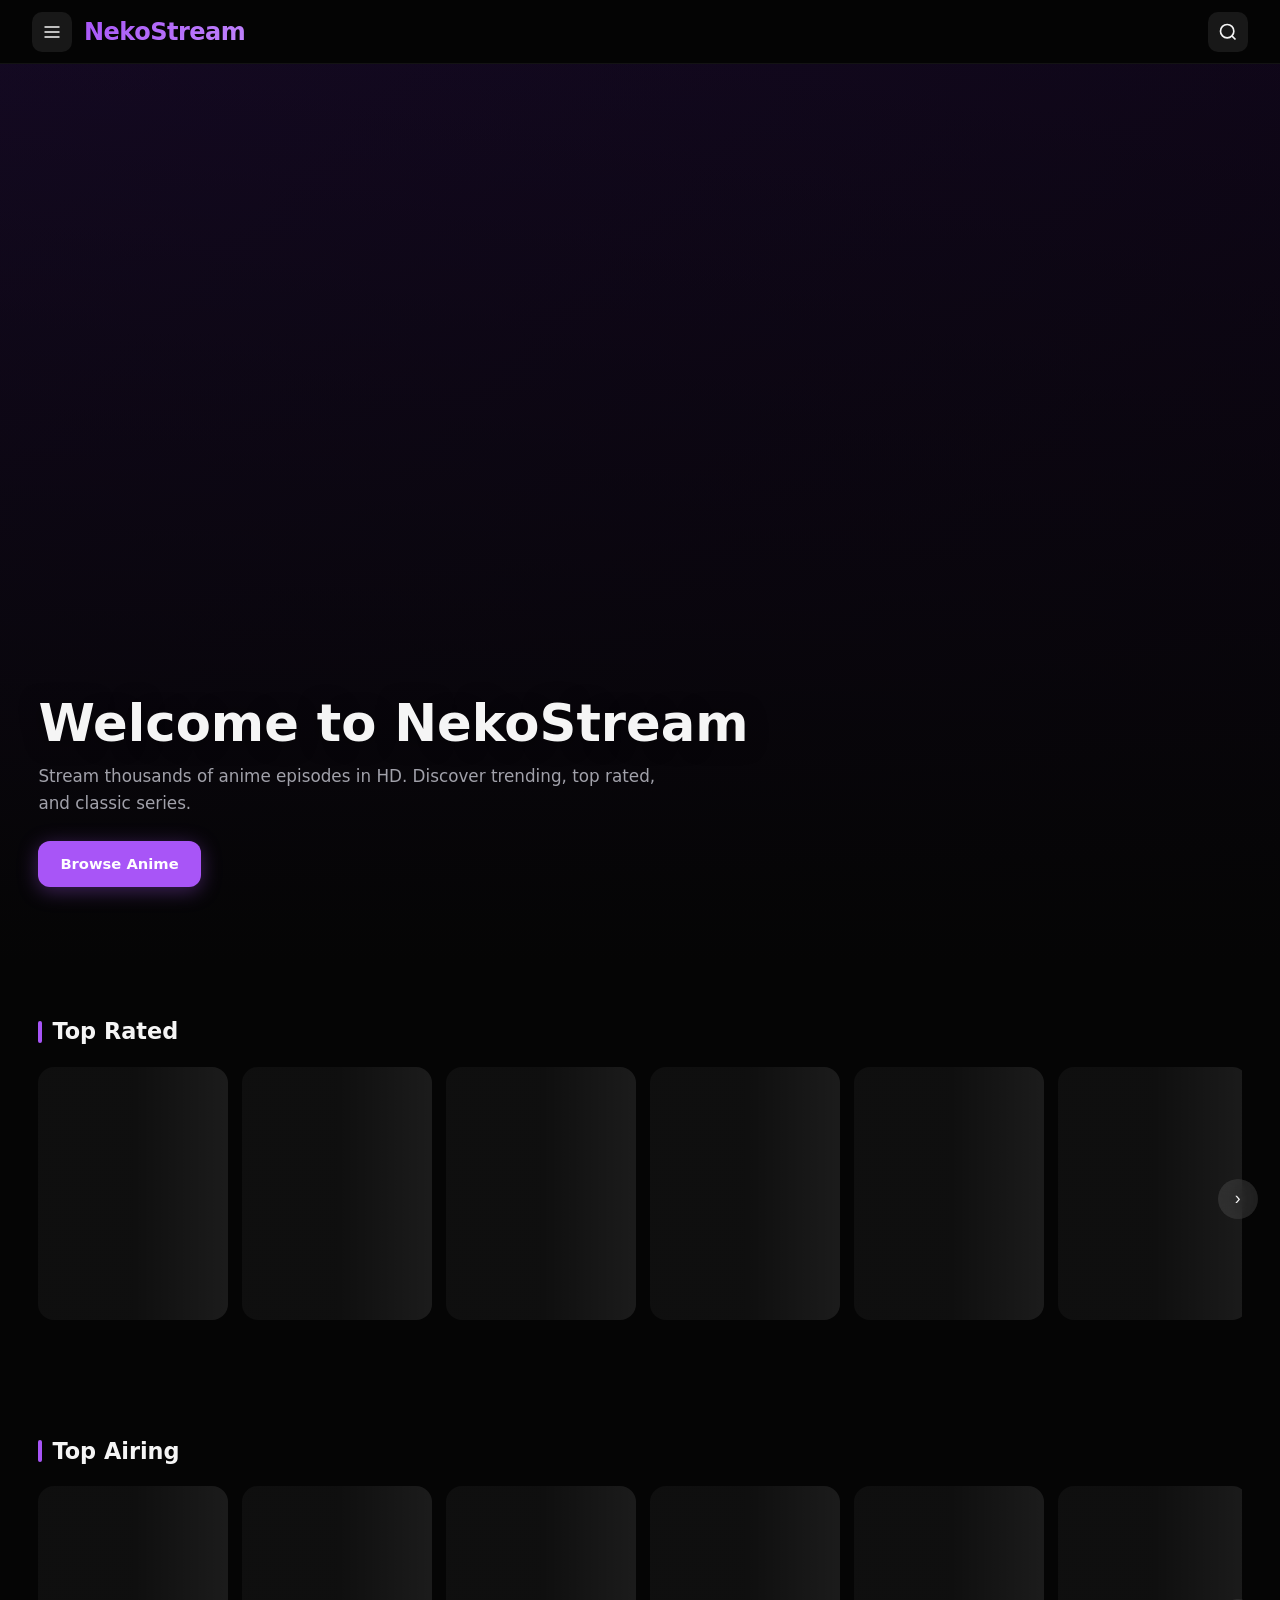
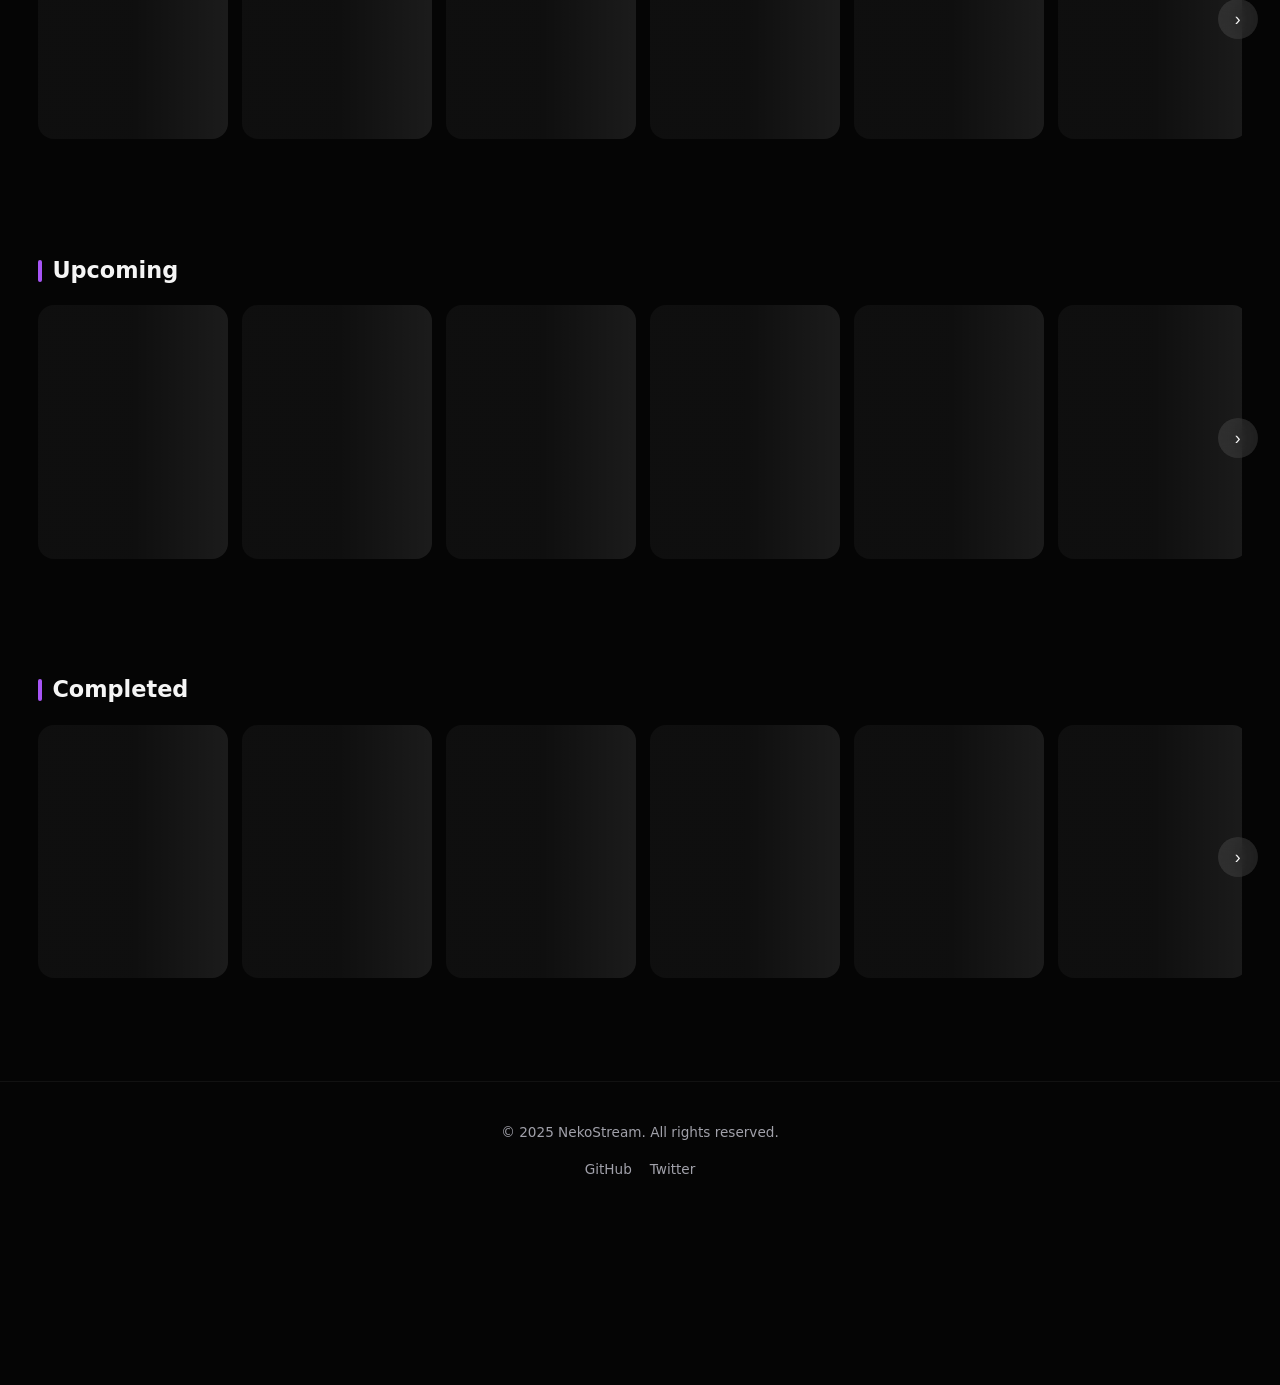
==== commit 194d6b63: "Update index.html" ====
--- a/index.html
+++ b/index.html
@@ -1,1608 +1,522 @@
 <!DOCTYPE html>
 <html lang="en">
 <head>
-    <meta charset="UTF-8">
-    <meta name="viewport" content="width=device-width, initial-scale=1.0">
-    <meta name="description" content="StreamFlix - Premium Anime Streaming Platform. Watch trending anime, top rated, and latest episodes online.">
-    <meta name="keywords" content="anime, streaming, watch anime online, free anime, HD anime">
-    <meta property="og:title" content="StreamFlix - Premium Anime Streaming">
-    <meta property="og:description" content="Watch trending anime, top rated, and latest episodes online. Cinematic experience.">
-    <meta property="og:type" content="website">
-    <meta name="theme-color" content="#0a0a0f">
-    <title>StreamFlix - Premium Anime Streaming</title>
-    <style>
-        :root {
-            --bg: #0a0a0f;
-            --bg2: #111118;
-            --bg3: #1a1a25;
-            --purple: #8b5cf6;
-            --purple-glow: #a78bfa;
-            --purple-dark: #6d28d9;
-            --text: #e2e8f0;
-            --text2: #a0a0b8;
-            --text3: #6b6b80;
-            --card-bg: #16161f;
-            --border: #252535;
-            --danger: #ef4444;
-            --success: #22c55e;
-            --gold: #f59e0b;
-            --radius-sm: 8px;
-            --radius: 12px;
-            --radius-lg: 16px;
-            --radius-xl: 20px;
-            --glass: rgba(22, 22, 31, 0.85);
-            --glass-border: rgba(255, 255, 255, 0.06);
-            --header-h: 64px;
-            --transition: 0.3s cubic-bezier(0.4, 0, 0.2, 1);
-            --font: 'Segoe UI', system-ui, -apple-system, sans-serif;
-        }
-        *,
-        *::before,
-        *::after {
-            box-sizing: border-box;
-            margin: 0;
-            padding: 0;
-        }
-        html {
-            scroll-behavior: smooth;
-            -webkit-text-size-adjust: 100%;
-        }
-        html,
-        body {
-            overflow-x: hidden;
-            max-width: 100%;
-            width: 100%;
-        }
-        body {
-            font-family: var(--font);
-            background: var(--bg);
-            color: var(--text);
-            line-height: 1.5;
-            min-height: 100vh;
-            -webkit-font-smoothing: antialiased;
-            -moz-osx-font-smoothing: grayscale;
-            position: relative;
-        }
-        ::-webkit-scrollbar {
-            width: 6px;
-            height: 6px;
-        }
-        ::-webkit-scrollbar-track {
-            background: var(--bg2);
-        }
-        ::-webkit-scrollbar-thumb {
-            background: var(--border);
-            border-radius: 3px;
-        }
-        ::-webkit-scrollbar-thumb:hover {
-            background: var(--purple-dark);
-        }
-
-        /* HEADER */
-        .header {
-            position: sticky;
-            top: 0;
-            z-index: 1000;
-            background: rgba(10, 10, 15, 0.92);
-            backdrop-filter: blur(20px);
-            -webkit-backdrop-filter: blur(20px);
-            border-bottom: 1px solid var(--glass-border);
-            height: var(--header-h);
-            display: flex;
-            align-items: center;
-            padding: 0 clamp(12px, 3vw, 32px);
-            gap: 16px;
-            transition: var(--transition);
-        }
-        .header.scrolled {
-            box-shadow: 0 4px 30px rgba(0, 0, 0, 0.5);
-        }
-        .hamburger {
-            display: none;
-            background: none;
-            border: none;
-            color: var(--text);
-            font-size: 24px;
-            cursor: pointer;
-            padding: 8px;
-            border-radius: var(--radius-sm);
-            transition: var(--transition);
-            flex-shrink: 0;
-            min-width: 40px;
-            min-height: 40px;
-            align-items: center;
-            justify-content: center;
-            z-index: 1001;
-        }
-        .hamburger:hover {
-            background: var(--bg3);
-            color: var(--purple-glow);
-        }
-        .logo {
-            font-size: clamp(20px, 3vw, 26px);
-            font-weight: 800;
-            letter-spacing: -0.5px;
-            background: linear-gradient(135deg, #c084fc, #8b5cf6, #6d28d9);
-            -webkit-background-clip: text;
-            background-clip: text;
-            -webkit-text-fill-color: transparent;
-            white-space: nowrap;
-            flex-shrink: 0;
-            text-decoration: none;
-            cursor: pointer;
-            user-select: none;
-        }
-        .nav-links {
-            display: flex;
-            align-items: center;
-            gap: clamp(6px, 1.5vw, 20px);
-            margin-left: auto;
-            flex-shrink: 0;
-        }
-        .nav-links a {
-            color: var(--text2);
-            text-decoration: none;
-            font-size: clamp(13px, 1.4vw, 15px);
-            font-weight: 500;
-            transition: var(--transition);
-            white-space: nowrap;
-            padding: 6px 10px;
-            border-radius: var(--radius-sm);
-        }
-        .nav-links a:hover,
-        .nav-links a.active {
-            color: var(--purple-glow);
-            background: rgba(139, 92, 246, 0.08);
-        }
-        .search-btn {
-            background: var(--bg3);
-            border: 1px solid var(--border);
-            color: var(--text2);
-            padding: 10px 16px;
-            border-radius: 50px;
-            cursor: pointer;
-            font-size: 14px;
-            font-weight: 500;
-            display: flex;
-            align-items: center;
-            gap: 8px;
-            transition: var(--transition);
-            white-space: nowrap;
-            flex-shrink: 0;
-            min-width: 44px;
-            min-height: 44px;
-            justify-content: center;
-            font-family: var(--font);
-        }
-        .search-btn:hover {
-            border-color: var(--purple);
-            color: var(--purple-glow);
-            box-shadow: 0 0 20px rgba(139, 92, 246, 0.2);
-        }
-        .search-btn svg {
-            width: 18px;
-            height: 18px;
-            flex-shrink: 0;
-        }
-
-        /* SEARCH OVERLAY */
-        .search-overlay {
-            position: fixed;
-            inset: 0;
-            z-index: 2000;
-            background: rgba(0, 0, 0, 0.85);
-            backdrop-filter: blur(16px);
-            -webkit-backdrop-filter: blur(16px);
-            display: flex;
-            align-items: flex-start;
-            justify-content: center;
-            padding: clamp(20px, 5vh, 60px) clamp(12px, 3vw, 32px);
-            opacity: 0;
-            visibility: hidden;
-            transition: opacity 0.35s ease, visibility 0.35s ease;
-            max-width: 100%;
-            overflow-x: hidden;
-        }
-        .search-overlay.open {
-            opacity: 1;
-            visibility: visible;
-        }
-        .search-container {
-            width: 100%;
-            max-width: 640px;
-            background: var(--bg2);
-            border-radius: var(--radius-lg);
-            border: 1px solid var(--border);
-            box-shadow: 0 20px 60px rgba(0, 0, 0, 0.6);
-            overflow: hidden;
-            max-width: min(640px, 100%);
-            display: flex;
-            flex-direction: column;
-            max-height: 80vh;
-        }
-        .search-input-wrap {
-            display: flex;
-            align-items: center;
-            padding: 16px 20px;
-            gap: 12px;
-            border-bottom: 1px solid var(--border);
-            flex-shrink: 0;
-        }
-        .search-input-wrap svg {
-            width: 22px;
-            height: 22px;
-            color: var(--text3);
-            flex-shrink: 0;
-        }
-        .search-input-wrap input {
-            flex: 1;
-            background: none;
-            border: none;
-            color: var(--text);
-            font-size: clamp(16px, 2vw, 18px);
-            outline: none;
-            font-family: var(--font);
-            min-width: 0;
-        }
-        .search-input-wrap input::placeholder {
-            color: var(--text3);
-        }
-        .search-close {
-            background: var(--bg3);
-            border: none;
-            color: var(--text2);
-            width: 36px;
-            height: 36px;
-            border-radius: 50%;
-            cursor: pointer;
-            font-size: 18px;
-            transition: var(--transition);
-            flex-shrink: 0;
-            display: flex;
-            align-items: center;
-            justify-content: center;
-            min-width: 36px;
-            min-height: 36px;
-        }
-        .search-close:hover {
-            background: var(--danger);
-            color: #fff;
-        }
-        .search-results {
-            flex: 1;
-            overflow-y: auto;
-            overflow-x: hidden;
-            max-height: 60vh;
-            padding: 8px;
-            max-width: 100%;
-        }
-        .search-results::-webkit-scrollbar {
-            width: 4px;
-        }
-        .search-result-item {
-            display: flex;
-            align-items: center;
-            gap: 12px;
-            padding: 10px 12px;
-            border-radius: var(--radius-sm);
-            cursor: pointer;
-            transition: var(--transition);
-            text-decoration: none;
-            color: var(--text);
-            max-width: 100%;
-            overflow: hidden;
-        }
-        .search-result-item:hover {
-            background: var(--bg3);
-        }
-        .search-result-item img {
-            width: 44px;
-            height: 62px;
-            border-radius: 6px;
-            object-fit: cover;
-            flex-shrink: 0;
-        }
-        .search-result-info {
-            flex: 1;
-            min-width: 0;
-            overflow: hidden;
-        }
-        .search-result-info .title {
-            font-weight: 600;
-            font-size: 14px;
-            white-space: nowrap;
-            overflow: hidden;
-            text-overflow: ellipsis;
-            color: var(--text);
-        }
-        .search-result-info .meta {
-            font-size: 12px;
-            color: var(--text3);
-            white-space: nowrap;
-            overflow: hidden;
-            text-overflow: ellipsis;
-        }
-        .search-no-results {
-            text-align: center;
-            padding: 32px;
-            color: var(--text3);
-        }
-        .search-loading {
-            text-align: center;
-            padding: 32px;
-            color: var(--purple-glow);
-        }
-
-        /* MOBILE SIDEBAR */
-        .sidebar-overlay {
-            position: fixed;
-            inset: 0;
-            z-index: 1500;
-            background: rgba(0, 0, 0, 0.7);
-            opacity: 0;
-            visibility: hidden;
-            transition: opacity 0.3s ease, visibility 0.3s ease;
-        }
-        .sidebar-overlay.open {
-            opacity: 1;
-            visibility: visible;
-        }
-        .mobile-sidebar {
-            position: fixed;
-            top: 0;
-            left: 0;
-            width: min(300px, 85vw);
-            height: 100vh;
-            z-index: 1600;
-            background: var(--bg2);
-            border-right: 1px solid var(--border);
-            transform: translateX(-100%);
-            transition: transform 0.35s cubic-bezier(0.4, 0, 0.2, 1);
-            overflow-y: auto;
-            overflow-x: hidden;
-            padding: 24px 16px;
-            display: flex;
-            flex-direction: column;
-            gap: 8px;
-            max-width: 100%;
-        }
-        .mobile-sidebar.open {
-            transform: translateX(0);
-        }
-        .mobile-sidebar a {
-            color: var(--text);
-            text-decoration: none;
-            padding: 14px 16px;
-            border-radius: var(--radius);
-            font-weight: 500;
-            transition: var(--transition);
-            font-size: 16px;
-            display: block;
-        }
-        .mobile-sidebar a:hover,
-        .mobile-sidebar a.active {
-            background: rgba(139, 92, 246, 0.12);
-            color: var(--purple-glow);
-        }
-        .mobile-sidebar .sidebar-logo {
-            font-size: 22px;
-            font-weight: 800;
-            margin-bottom: 16px;
-            background: linear-gradient(135deg, #c084fc, #8b5cf6);
-            -webkit-background-clip: text;
-            background-clip: text;
-            -webkit-text-fill-color: transparent;
-            text-align: center;
-        }
-
-        /* HERO SLIDER */
-        .hero-section {
-            position: relative;
-            width: 100%;
-            max-width: 100%;
-            overflow: hidden;
-            height: clamp(380px, 50vw, 600px);
-            background: var(--bg);
-        }
-        .hero-track {
-            display: flex;
-            height: 100%;
-            transition: transform 0.6s cubic-bezier(0.25, 0.1, 0.25, 1);
-            will-change: transform;
-            touch-action: pan-y pinch-zoom;
-        }
-        .hero-slide {
-            min-width: 100%;
-            height: 100%;
-            position: relative;
-            flex-shrink: 0;
-            overflow: hidden;
-        }
-        .hero-slide img {
-            width: 100%;
-            height: 100%;
-            object-fit: cover;
-            object-position: center 30%;
-            filter: brightness(0.45);
-            transition: filter 0.8s ease;
-        }
-        .hero-slide:hover img {
-            filter: brightness(0.55);
-        }
-        .hero-overlay {
-            position: absolute;
-            inset: 0;
-            background: linear-gradient(to top, var(--bg) 0%, transparent 45%, rgba(10, 10, 15, 0.4) 100%);
-        }
-        .hero-content {
-            position: absolute;
-            bottom: clamp(30px, 8%, 70px);
-            left: clamp(16px, 5vw, 60px);
-            max-width: min(600px, 85vw);
-            z-index: 2;
-        }
-        .hero-content .hero-title {
-            font-size: clamp(24px, 4vw, 48px);
-            font-weight: 800;
-            letter-spacing: -1px;
-            line-height: 1.1;
-            margin-bottom: 8px;
-            text-shadow: 0 2px 20px rgba(0, 0, 0, 0.6);
-        }
-        .hero-content .hero-meta {
-            display: flex;
-            gap: 12px;
-            flex-wrap: wrap;
-            margin-bottom: 8px;
-            align-items: center;
-        }
-        .hero-content .hero-meta span {
-            font-size: clamp(12px, 1.2vw, 14px);
-            padding: 4px 10px;
-            border-radius: 50px;
-            font-weight: 600;
-        }
-        .hero-score {
-            background: var(--gold);
-            color: #000;
-        }
-        .hero-genres {
-            display: flex;
-            gap: 6px;
-            flex-wrap: wrap;
-        }
-        .hero-genres span {
-            background: rgba(255, 255, 255, 0.1);
-            color: #fff;
-            font-size: 11px;
-            padding: 3px 10px;
-            border-radius: 50px;
-            backdrop-filter: blur(4px);
-        }
-        .hero-content .hero-synopsis {
-            font-size: clamp(13px, 1.3vw, 15px);
-            color: #ccc;
-            margin-bottom: 16px;
-            display: -webkit-box;
-            -webkit-line-clamp: 3;
-            -webkit-box-orient: vertical;
-            overflow: hidden;
-            line-height: 1.5;
-        }
-        .hero-buttons {
-            display: flex;
-            gap: 10px;
-            flex-wrap: wrap;
-        }
-        .hero-buttons a,
-        .hero-buttons button {
-            padding: clamp(10px, 1.5vw, 14px) clamp(18px, 2.5vw, 28px);
-            border-radius: 50px;
-            font-weight: 700;
-            font-size: clamp(13px, 1.3vw, 15px);
-            text-decoration: none;
-            cursor: pointer;
-            transition: var(--transition);
-            border: none;
-            font-family: var(--font);
-            white-space: nowrap;
-            display: inline-flex;
-            align-items: center;
-            gap: 6px;
-        }
-        .btn-watch {
-            background: var(--purple);
-            color: #fff;
-            box-shadow: 0 4px 25px rgba(139, 92, 246, 0.4);
-        }
-        .btn-watch:hover {
-            background: var(--purple-dark);
-            box-shadow: 0 6px 35px rgba(139, 92, 246, 0.6);
-            transform: translateY(-2px);
-        }
-        .btn-details {
-            background: rgba(255, 255, 255, 0.1);
-            color: #fff;
-            backdrop-filter: blur(8px);
-            border: 1px solid rgba(255, 255, 255, 0.2);
-        }
-        .btn-details:hover {
-            background: rgba(255, 255, 255, 0.2);
-            transform: translateY(-2px);
-        }
-        .hero-nav {
-            position: absolute;
-            top: 50%;
-            transform: translateY(-50%);
-            z-index: 3;
-            background: rgba(0, 0, 0, 0.5);
-            border: 1px solid rgba(255, 255, 255, 0.15);
-            color: #fff;
-            width: clamp(36px, 5vw, 48px);
-            height: clamp(36px, 5vw, 48px);
-            border-radius: 50%;
-            cursor: pointer;
-            font-size: clamp(16px, 2vw, 20px);
-            transition: var(--transition);
-            display: flex;
-            align-items: center;
-            justify-content: center;
-            backdrop-filter: blur(4px);
-            -webkit-tap-highlight-color: transparent;
-            user-select: none;
-        }
-        .hero-nav:hover {
-            background: rgba(139, 92, 246, 0.5);
-            border-color: var(--purple);
-        }
-        .hero-nav.prev {
-            left: clamp(8px, 2vw, 20px);
-        }
-        .hero-nav.next {
-            right: clamp(8px, 2vw, 20px);
-        }
-        .hero-dots {
-            position: absolute;
-            bottom: clamp(12px, 2vw, 20px);
-            left: 50%;
-            transform: translateX(-50%);
-            display: flex;
-            gap: 8px;
-            z-index: 3;
-            flex-wrap: wrap;
-            justify-content: center;
-            max-width: 90vw;
-        }
-        .hero-dot {
-            width: clamp(8px, 1vw, 12px);
-            height: clamp(8px, 1vw, 12px);
-            border-radius: 50%;
-            background: rgba(255, 255, 255, 0.35);
-            cursor: pointer;
-            transition: var(--transition);
-            border: none;
-            padding: 0;
-            flex-shrink: 0;
-            -webkit-tap-highlight-color: transparent;
-        }
-        .hero-dot.active {
-            background: var(--purple-glow);
-            box-shadow: 0 0 12px rgba(139, 92, 246, 0.6);
-            transform: scale(1.3);
-        }
-
-        /* WIDGET SECTION */
-        .section-wrap {
-            padding: clamp(16px, 3vw, 32px) clamp(12px, 3vw, 32px);
-            max-width: 100%;
-            overflow: hidden;
-        }
-        .section-header {
-            display: flex;
-            align-items: center;
-            justify-content: space-between;
-            margin-bottom: 16px;
-            flex-wrap: wrap;
-            gap: 8px;
-        }
-        .section-title {
-            font-size: clamp(18px, 2.2vw, 24px);
-            font-weight: 700;
-            letter-spacing: -0.3px;
-            color: #fff;
-        }
-        .section-title span {
-            color: var(--purple-glow);
-        }
-        .slider-wrap {
-            position: relative;
-            max-width: 100%;
-            overflow: hidden;
-        }
-        .slider-track {
-            display: flex;
-            gap: clamp(10px, 1.5vw, 16px);
-            overflow-x: auto;
-            overflow-y: hidden;
-            scroll-behavior: smooth;
-            scrollbar-width: none;
-            -ms-overflow-style: none;
-            padding: 8px 0;
-            cursor: grab;
-            user-select: none;
-            -webkit-user-select: none;
-            -webkit-overflow-scrolling: touch;
-            scroll-snap-type: x proximity;
-            max-width: 100%;
-            -webkit-scrollbar-width: none;
-        }
-        .slider-track::-webkit-scrollbar {
-            display: none;
-            height: 0;
-            width: 0;
-        }
-        .slider-track.dragging {
-            cursor: grabbing;
-            scroll-behavior: auto;
-        }
-        .slider-track.dragging * {
-            pointer-events: none;
-        }
-        .anime-card {
-            flex-shrink: 0;
-            width: clamp(140px, 16vw, 180px);
-            border-radius: var(--radius);
-            overflow: hidden;
-            background: var(--card-bg);
-            border: 1px solid var(--glass-border);
-            transition: var(--transition);
-            cursor: pointer;
-            position: relative;
-            text-decoration: none;
-            color: inherit;
-            scroll-snap-align: start;
-            display: block;
-        }
-        .anime-card:hover {
-            transform: translateY(-6px);
-            border-color: var(--purple);
-            box-shadow: 0 12px 40px rgba(139, 92, 246, 0.25);
-            z-index: 2;
-        }
-        .anime-card .card-img-wrap {
-            position: relative;
-            aspect-ratio: 3/4;
-            overflow: hidden;
-            background: var(--bg3);
-        }
-        .anime-card .card-img-wrap img {
-            width: 100%;
-            height: 100%;
-            object-fit: cover;
-            transition: transform 0.5s ease;
-            loading: lazy;
-        }
-        .anime-card:hover .card-img-wrap img {
-            transform: scale(1.08);
-        }
-        .anime-card .card-img-wrap .gradient-overlay {
-            position: absolute;
-            bottom: 0;
-            left: 0;
-            right: 0;
-            height: 50%;
-            background: linear-gradient(to top, rgba(0, 0, 0, 0.8), transparent);
-            pointer-events: none;
-        }
-        .card-badges {
-            position: absolute;
-            top: 8px;
-            left: 8px;
-            display: flex;
-            gap: 4px;
-            flex-wrap: wrap;
-            z-index: 2;
-            pointer-events: none;
-        }
-        .badge {
-            font-size: 10px;
-            font-weight: 700;
-            padding: 3px 7px;
-            border-radius: 4px;
-            letter-spacing: 0.5px;
-            white-space: nowrap;
-        }
-        .badge-score {
-            background: var(--gold);
-            color: #000;
-        }
-        .badge-ep {
-            background: var(--purple);
-            color: #fff;
-        }
-        .badge-hd {
-            background: var(--success);
-            color: #000;
-            font-size: 9px;
-        }
-        .badge-type {
-            background: rgba(255, 255, 255, 0.15);
-            color: #fff;
-            font-size: 9px;
-        }
-        .anime-card .card-info {
-            padding: 10px 12px;
-        }
-        .anime-card .card-info .card-title {
-            font-weight: 600;
-            font-size: 13px;
-            white-space: nowrap;
-            overflow: hidden;
-            text-overflow: ellipsis;
-            color: var(--text);
-            line-height: 1.3;
-        }
-        .anime-card .card-info .card-meta {
-            font-size: 11px;
-            color: var(--text3);
-            margin-top: 2px;
-        }
-        .slider-arrow {
-            position: absolute;
-            top: 50%;
-            transform: translateY(-50%);
-            z-index: 5;
-            background: rgba(22, 22, 31, 0.9);
-            border: 1px solid var(--border);
-            color: #fff;
-            width: clamp(32px, 4vw, 40px);
-            height: clamp(32px, 4vw, 40px);
-            border-radius: 50%;
-            cursor: pointer;
-            font-size: 16px;
-            transition: var(--transition);
-            display: flex;
-            align-items: center;
-            justify-content: center;
-            backdrop-filter: blur(8px);
-            opacity: 0;
-            pointer-events: none;
-            -webkit-tap-highlight-color: transparent;
-        }
-        .slider-wrap:hover .slider-arrow {
-            opacity: 1;
-            pointer-events: auto;
-        }
-        .slider-arrow:hover {
-            background: var(--purple);
-            border-color: var(--purple);
-            box-shadow: 0 0 20px rgba(139, 92, 246, 0.4);
-        }
-        .slider-arrow.prev {
-            left: 4px;
-        }
-        .slider-arrow.next {
-            right: 4px;
-        }
-        @media (max-width: 768px) {
-            .slider-arrow {
-                opacity: 0.7;
-                pointer-events: auto;
-                width: 32px;
-                height: 32px;
-                font-size: 14px;
-            }
-            .slider-arrow.prev {
-                left: 2px;
-            }
-            .slider-arrow.next {
-                right: 2px;
-            }
-        }
-
-        /* SKELETON */
-        .skeleton {
-            background: linear-gradient(90deg, var(--bg3) 25%, #222 50%, var(--bg3) 75%);
-            background-size: 200% 100%;
-            animation: shimmer 1.5s infinite;
-            border-radius: var(--radius);
-        }
-        .skeleton-card {
-            flex-shrink: 0;
-            width: clamp(140px, 16vw, 180px);
-            aspect-ratio: 3/4;
-            border-radius: var(--radius);
-        }
-        @keyframes shimmer {
-            0% {
-                background-position: 200% 0;
-            }
-            100% {
-                background-position: -200% 0;
-            }
-        }
-        .skeleton-hero {
-            width: 100%;
-            height: 100%;
-            position: absolute;
-            inset: 0;
-            z-index: 5;
-            border-radius: 0;
-        }
-
-        /* FOOTER */
-        .footer {
-            text-align: center;
-            padding: clamp(24px, 4vw, 40px) clamp(16px, 3vw, 32px);
-            border-top: 1px solid var(--border);
-            color: var(--text3);
-            font-size: 13px;
-            background: var(--bg2);
-        }
-        .footer .social-icons {
-            display: flex;
-            justify-content: center;
-            gap: 16px;
-            margin-bottom: 12px;
-            flex-wrap: wrap;
-        }
-        .footer .social-icons a {
-            color: var(--text2);
-            text-decoration: none;
-            font-size: 20px;
-            transition: var(--transition);
-            padding: 8px;
-            border-radius: 50%;
-            display: flex;
-            align-items: center;
-            justify-content: center;
-            width: 40px;
-            height: 40px;
-        }
-        .footer .social-icons a:hover {
-            color: var(--purple-glow);
-            background: rgba(139, 92, 246, 0.1);
-        }
-
-        /* RESPONSIVE */
-        @media (max-width: 768px) {
-            .hamburger {
-                display: flex;
-            }
-            .nav-links {
-                display: none;
-            }
-            .hero-section {
-                height: clamp(300px, 60vw, 420px);
-            }
-            .hero-content {
-                bottom: 40px;
-                left: 16px;
-                max-width: 88vw;
-            }
-            .hero-nav {
-                width: 32px;
-                height: 32px;
-                font-size: 14px;
-            }
-            .anime-card {
-                width: clamp(120px, 28vw, 150px);
-            }
-            .search-btn span {
-                display: none;
-            }
-            .search-btn {
-                padding: 10px 12px;
-                border-radius: 50%;
-            }
-            .search-container {
-                max-width: 95vw;
-                max-height: 70vh;
-            }
-        }
-        @media (max-width: 480px) {
-            .hero-section {
-                height: clamp(260px, 70vw, 340px);
-            }
-            .hero-content .hero-synopsis {
-                -webkit-line-clamp: 2;
-                font-size: 12px;
-            }
-            .hero-buttons a,
-            .hero-buttons button {
-                padding: 8px 14px;
-                font-size: 12px;
-            }
-            .anime-card {
-                width: clamp(110px, 35vw, 140px);
-            }
-            .section-title {
-                font-size: 16px;
-            }
-            .hero-dots {
-                gap: 4px;
-                bottom: 8px;
-            }
-            .hero-dot {
-                width: 6px;
-                height: 6px;
-            }
-        }
-        @media (min-width: 1400px) {
-            .hero-section {
-                height: 580px;
-            }
-            .anime-card {
-                width: 190px;
-            }
-        }
-        body.no-scroll {
-            overflow: hidden;
-            position: fixed;
-            width: 100%;
-        }
-    </style>
+  <meta charset="UTF-8">
+  <meta name="viewport" content="width=device-width, initial-scale=1.0, maximum-scale=1.0, user-scalable=no">
+  <meta name="description" content="Watch anime online free in HD quality. Stream trending, top rated, airing and upcoming anime.">
+  <meta property="og:title" content="NekoStream - Watch Anime Free">
+  <meta property="og:description" content="Stream thousands of anime episodes in HD with no ads.">
+  <meta property="og:type" content="website">
+  <title>NekoStream - Watch Anime Free</title>
+  <style>
+    :root {
+      --bg: #050505;
+      --surface: rgba(15,15,15,0.85);
+      --primary: #a855f7;
+      --primary-dark: #7e22ce;
+      --primary-glow: rgba(168,85,247,0.35);
+      --text: #f5f5f5;
+      --text-secondary: #a1a1aa;
+      --radius: 16px;
+      --header-height: 64px;
+      --safe-top: env(safe-area-inset-top);
+      --safe-bottom: env(safe-area-inset-bottom);
+    }
+    * { margin:0; padding:0; box-sizing:border-box; -webkit-tap-highlight-color:transparent; }
+    html, body { overflow-x:hidden; max-width:100%; background:var(--bg); color:var(--text); font-family:'Segoe UI',system-ui,-apple-system,sans-serif; line-height:1.5; min-height:100dvh; }
+
+    ::-webkit-scrollbar { width:6px; height:6px; }
+    ::-webkit-scrollbar-track { background:transparent; }
+    ::-webkit-scrollbar-thumb { background:var(--primary); border-radius:3px; }
+
+    /* Header */
+    .header {
+      position:fixed; top:0; left:0; right:0; height:calc(var(--header-height) + var(--safe-top));
+      padding-top:var(--safe-top); background:rgba(5,5,5,0.92); backdrop-filter:blur(20px) saturate(1.2);
+      border-bottom:1px solid rgba(255,255,255,0.06); z-index:1000; display:flex; align-items:center;
+      justify-content:space-between; padding-left:clamp(12px,3vw,32px); padding-right:clamp(12px,3vw,32px); max-width:100vw;
+    }
+    .header-left, .header-right { display:flex; align-items:center; gap:12px; flex-shrink:0; min-width:0; }
+    .logo { font-size:clamp(1.1rem,3vw,1.5rem); font-weight:800; background:linear-gradient(135deg,var(--primary),#c084fc); -webkit-background-clip:text; -webkit-text-fill-color:transparent; letter-spacing:-0.5px; white-space:nowrap; text-decoration:none; }
+    .menu-btn, .search-btn {
+      width:40px; height:40px; border-radius:10px; border:none; background:rgba(255,255,255,0.08);
+      color:var(--text); cursor:pointer; display:flex; align-items:center; justify-content:center;
+      transition:all 0.2s; flex-shrink:0; touch-action:manipulation;
+    }
+    .menu-btn:hover, .search-btn:hover { background:var(--primary); }
+    .menu-btn svg, .search-btn svg { width:20px; height:20px; }
+
+    /* Mobile Nav */
+    .mobile-nav {
+      position:fixed; top:0; left:0; bottom:0; width:min(280px,80vw);
+      background:rgba(8,8,8,0.98); backdrop-filter:blur(30px); z-index:1001;
+      transform:translateX(-100%); transition:transform 0.35s cubic-bezier(0.4,0,0.2,1);
+      border-right:1px solid rgba(255,255,255,0.06); overflow-y:auto; padding:28px 24px;
+    }
+    .mobile-nav.open { transform:translateX(0); }
+    .mobile-nav-overlay { position:fixed; inset:0; background:rgba(0,0,0,0.65); z-index:1000; opacity:0; pointer-events:none; transition:opacity 0.3s; }
+    .mobile-nav-overlay.open { opacity:1; pointer-events:auto; }
+    .nav-link { display:block; padding:14px 0; color:var(--text-secondary); text-decoration:none; font-weight:500; border-bottom:1px solid rgba(255,255,255,0.05); transition:color 0.2s; font-size:1rem; }
+    .nav-link:hover { color:var(--primary); }
+
+    /* Search Overlay */
+    .search-overlay {
+      position:fixed; inset:0; background:rgba(5,5,5,0.98); backdrop-filter:blur(40px) saturate(1.2);
+      z-index:999; display:flex; flex-direction:column; align-items:center;
+      padding:calc(var(--header-height) + 24px) clamp(12px,3vw,32px) 24px; opacity:0; pointer-events:none;
+      transition:opacity 0.3s ease; max-width:100vw; overflow-x:hidden;
+    }
+    .search-overlay.open { opacity:1; pointer-events:auto; }
+    .search-container { width:100%; max-width:800px; position:relative; }
+    .search-input {
+      width:100%; padding:16px 52px 16px 20px; font-size:clamp(1rem,2.5vw,1.25rem);
+      border:2px solid rgba(255,255,255,0.1); border-radius:var(--radius); background:rgba(255,255,255,0.05);
+      color:var(--text); outline:none; transition:all 0.3s; -webkit-appearance:none;
+    }
+    .search-input:focus { border-color:var(--primary); background:rgba(255,255,255,0.08); box-shadow:0 0 20px var(--primary-glow); }
+    .search-close { position:absolute; right:12px; top:50%; transform:translateY(-50%);
+      width:36px; height:36px; border-radius:50%; border:none; background:rgba(255,255,255,0.1);
+      color:var(--text); cursor:pointer; display:flex; align-items:center; justify-content:center; flex-shrink:0; touch-action:manipulation;
+    }
+    .search-results { width:100%; max-width:800px; margin-top:16px; max-height:calc(100dvh - 200px); overflow-y:auto; overflow-x:hidden; padding-bottom:var(--safe-bottom); }
+    .search-suggestion { display:flex; align-items:center; gap:12px; padding:10px; border-radius:10px; cursor:pointer; transition:background 0.2s; text-decoration:none; color:var(--text); max-width:100%; }
+    .search-suggestion:hover { background:rgba(255,255,255,0.05); }
+    .search-suggestion img { width:48px; height:64px; object-fit:cover; border-radius:8px; flex-shrink:0; }
+    .search-suggestion .sugg-info { min-width:0; flex:1; }
+    .search-suggestion .sugg-title { font-weight:600; font-size:0.95rem; white-space:nowrap; overflow:hidden; text-overflow:ellipsis; display:block; }
+    .search-suggestion .sugg-meta { font-size:0.8rem; color:var(--text-secondary); }
+
+    /* Hero */
+    .hero { position:relative; width:100%; height:100dvh; min-height:500px; overflow:hidden; margin-top:var(--header-height); }
+    .hero-slide { position:absolute; inset:0; opacity:0; transition:opacity 0.9s ease; pointer-events:none; }
+    .hero-slide.active { opacity:1; pointer-events:auto; }
+    .hero-bg { position:absolute; inset:0; background-size:cover; background-position:center 20%; }
+    .hero-bg::after { content:''; position:absolute; inset:0; background:linear-gradient(to top,var(--bg) 0%, rgba(5,5,5,0.7) 40%, rgba(5,5,5,0.3) 100%); }
+    .hero-content { position:absolute; bottom:0; left:0; right:0; padding:clamp(24px,4vw,60px) clamp(12px,3vw,48px) clamp(40px,6vw,100px); z-index:2; max-width:100%; }
+    .hero-title { font-size:clamp(1.6rem,4.5vw,3.2rem); font-weight:800; margin-bottom:12px; line-height:1.1; max-width:900px; text-shadow:0 2px 20px rgba(0,0,0,0.5); }
+    .hero-meta { display:flex; flex-wrap:wrap; gap:10px; align-items:center; margin-bottom:14px; font-size:0.9rem; color:var(--text-secondary); }
+    .hero-score { background:rgba(255,255,255,0.12); padding:4px 10px; border-radius:20px; font-weight:700; color:#fbbf24; }
+    .hero-genres { display:flex; flex-wrap:wrap; gap:6px; }
+    .hero-genre { background:rgba(168,85,247,0.25); color:var(--primary); padding:4px 12px; border-radius:20px; font-size:0.78rem; font-weight:600; border:1px solid rgba(168,85,247,0.3); }
+    .hero-synopsis { font-size:clamp(0.88rem,1.4vw,1.05rem); color:var(--text-secondary); max-width:650px; margin-bottom:24px; line-height:1.6; display:-webkit-box; -webkit-line-clamp:3; -webkit-box-orient:vertical; overflow:hidden; }
+    .hero-buttons { display:flex; flex-wrap:wrap; gap:12px; }
+    .btn { padding:12px 22px; border-radius:12px; font-weight:700; font-size:0.92rem; cursor:pointer; border:none; text-decoration:none; display:inline-flex; align-items:center; gap:8px; transition:all 0.3s; touch-action:manipulation; }
+    .btn-primary { background:var(--primary); color:white; box-shadow:0 4px 20px var(--primary-glow); }
+    .btn-primary:hover { transform:translateY(-2px); box-shadow:0 8px 30px var(--primary-glow); }
+    .btn-secondary { background:rgba(255,255,255,0.1); color:var(--text); border:1px solid rgba(255,255,255,0.12); }
+    .btn-secondary:hover { background:rgba(255,255,255,0.15); border-color:rgba(255,255,255,0.2); }
+
+    .hero-dots { position:absolute; bottom:clamp(16px,3vw,32px); left:50%; transform:translateX(-50%); display:flex; gap:8px; z-index:3; }
+    .hero-dot { width:8px; height:8px; border-radius:50%; background:rgba(255,255,255,0.3); cursor:pointer; transition:all 0.3s; border:none; padding:0; }
+    .hero-dot.active { width:24px; border-radius:4px; background:var(--primary); }
+    .hero-arrows { position:absolute; top:50%; transform:translateY(-50%); z-index:3; width:100%; display:flex; justify-content:space-between; padding:0 clamp(8px,2vw,24px); pointer-events:none; }
+    .hero-arrow { width:44px; height:44px; border-radius:50%; background:rgba(255,255,255,0.1); backdrop-filter:blur(10px); border:none; color:var(--text); cursor:pointer; display:flex; align-items:center; justify-content:center; transition:all 0.3s; pointer-events:auto; font-size:1.2rem; touch-action:manipulation; }
+    .hero-arrow:hover { background:var(--primary); }
+
+    /* Widgets */
+    .section { padding:clamp(28px,4vw,60px) clamp(12px,3vw,48px); max-width:100vw; overflow-x:hidden; }
+    .section-title { font-size:clamp(1.1rem,2.5vw,1.4rem); font-weight:700; margin-bottom:18px; display:flex; align-items:center; gap:10px; }
+    .section-title::before { content:''; width:4px; height:22px; background:var(--primary); border-radius:2px; }
+
+    .slider-wrapper { position:relative; width:100%; }
+    .slider-container { display:flex; gap:14px; overflow-x:auto; scroll-behavior:smooth; scroll-snap-type:x mandatory; padding-bottom:12px; scrollbar-width:none; -webkit-overflow-scrolling:touch; }
+    .slider-container::-webkit-scrollbar { display:none; }
+    .slider-arrow { position:absolute; top:50%; transform:translateY(-50%); width:40px; height:40px; border-radius:50%; background:rgba(255,255,255,0.1); backdrop-filter:blur(10px); border:none; color:var(--text); cursor:pointer; z-index:2; display:flex; align-items:center; justify-content:center; transition:all 0.3s; font-size:1.1rem; touch-action:manipulation; }
+    .slider-arrow:hover { background:var(--primary); }
+    .slider-arrow.prev { left:-8px; }
+    .slider-arrow.next { right:-8px; }
+    .slider-arrow.hidden { opacity:0; pointer-events:none; }
+
+    /* Cards */
+    .anime-card { flex:0 0 auto; width:clamp(130px,28vw,190px); scroll-snap-align:start; position:relative; border-radius:var(--radius); overflow:hidden; background:var(--surface); cursor:pointer; transition:transform 0.35s cubic-bezier(0.4,0,0.2,1), box-shadow 0.35s; text-decoration:none; color:var(--text); }
+    .anime-card:hover { transform:translateY(-6px); box-shadow:0 16px 48px rgba(0,0,0,0.6), 0 0 24px var(--primary-glow); }
+    .anime-card .card-img { width:100%; aspect-ratio:3/4; object-fit:cover; display:block; background:rgba(255,255,255,0.03); }
+    .anime-card .card-overlay { position:absolute; inset:0; background:linear-gradient(to top, rgba(0,0,0,0.92) 0%, rgba(0,0,0,0.3) 50%, transparent 100%); }
+    .anime-card .card-badges { position:absolute; top:8px; left:8px; display:flex; flex-wrap:wrap; gap:4px; max-width:calc(100% - 16px); }
+    .badge { padding:3px 7px; border-radius:6px; font-size:0.68rem; font-weight:700; text-transform:uppercase; letter-spacing:0.3px; }
+    .badge-hd { background:rgba(168,85,247,0.9); color:white; }
+    .badge-score { background:rgba(251,191,36,0.9); color:#111; }
+    .badge-ep { background:rgba(34,197,94,0.9); color:white; }
+    .badge-type { background:rgba(59,130,246,0.9); color:white; }
+    .anime-card .card-info { position:absolute; bottom:0; left:0; right:0; padding:12px; }
+    .anime-card .card-title { font-size:0.88rem; font-weight:700; line-height:1.3; display:-webkit-box; -webkit-line-clamp:2; -webkit-box-orient:vertical; overflow:hidden; }
+    .anime-card .card-meta { font-size:0.72rem; color:var(--text-secondary); margin-top:4px; display:flex; gap:6px; flex-wrap:wrap; }
+
+    /* Skeleton */
+    .skeleton { background:linear-gradient(90deg, rgba(255,255,255,0.04) 25%, rgba(255,255,255,0.09) 50%, rgba(255,255,255,0.04) 75%); background-size:200% 100%; animation:shimmer 1.5s infinite; border-radius:var(--radius); }
+    @keyframes shimmer { 0%{background-position:200% 0} 100%{background-position:-200% 0} }
+    .skeleton-card { width:clamp(130px,28vw,190px); flex:0 0 auto; aspect-ratio:3/4; }
+
+    /* Footer */
+    .footer { padding:40px clamp(12px,3vw,48px); text-align:center; border-top:1px solid rgba(255,255,255,0.05); margin-top:40px; }
+    .footer-text { color:var(--text-secondary); font-size:0.85rem; }
+    .footer-socials { display:flex; justify-content:center; gap:18px; margin-top:16px; }
+    .footer-socials a { color:var(--text-secondary); text-decoration:none; font-size:0.85rem; transition:color 0.3s; }
+    .footer-socials a:hover { color:var(--primary); }
+
+    /* Responsive */
+    @media (min-width: 768px) {
+      .slider-arrow.prev { left:-16px; }
+      .slider-arrow.next { right:-16px; }
+    }
+    @media (max-width: 480px) {
+      .hero-arrows { display:none; }
+      .hero-title { -webkit-line-clamp:2; display:-webkit-box; -webkit-box-orient:vertical; overflow:hidden; }
+    }
+    @media (hover: none) {
+      .anime-card:hover { transform:none; }
+    }
+  </style>
 </head>
 <body>
-    <!-- HEADER -->
-    <header class="header" id="header">
-        <button class="hamburger" id="hamburgerBtn" aria-label="Menu" title="Menu">☰</button>
-        <a href="index.html" class="logo">StreamFlix</a>
-        <nav class="nav-links" id="navLinks">
-            <a href="index.html" class="active">Home</a>
-            <a href="search.html">Search</a>
-            <a href="schedule.html">Schedule</a>
-            <a href="creator.html">Creator</a>
-        </nav>
-        <button class="search-btn" id="searchBtn" aria-label="Search anime" title="Search">
-            <svg viewBox="0 0 24 24" fill="none" stroke="currentColor" stroke-width="2.5"><circle cx="11" cy="11" r="8"/><line x1="21" y1="21" x2="16.65" y2="16.65"/></svg>
-            <span>Search</span>
-        </button>
-    </header>
-
-    <!-- SEARCH OVERLAY -->
-    <div class="search-overlay" id="searchOverlay">
-        <div class="search-container">
-            <div class="search-input-wrap">
-                <svg viewBox="0 0 24 24" fill="none" stroke="currentColor" stroke-width="2.5"><circle cx="11" cy="11" r="8"/><line x1="21" y1="21" x2="16.65" y2="16.65"/></svg>
-                <input type="text" id="searchInput" placeholder="Search anime..." autocomplete="off">
-                <button class="search-close" id="searchClose" aria-label="Close search">✕</button>
+  <header class="header">
+    <div class="header-left">
+      <button class="menu-btn" id="menuBtn" aria-label="Menu">
+        <svg viewBox="0 0 24 24" fill="none" stroke="currentColor" stroke-width="2"><path d="M3 12h18M3 6h18M3 18h18"/></svg>
+      </button>
+      <a href="index.html" class="logo">NekoStream</a>
+    </div>
+    <div class="header-right">
+      <button class="search-btn" id="searchBtn" aria-label="Search">
+        <svg viewBox="0 0 24 24" fill="none" stroke="currentColor" stroke-width="2"><circle cx="11" cy="11" r="8"/><path d="M21 21l-4.35-4.35"/></svg>
+      </button>
+    </div>
+  </header>
+
+  <nav class="mobile-nav" id="mobileNav" aria-hidden="true">
+    <a href="index.html" class="nav-link">Home</a>
+    <a href="search.html" class="nav-link">Search</a>
+    <a href="schedule.html" class="nav-link">Schedule</a>
+    <a href="creator.html" class="nav-link">Creator</a>
+  </nav>
+  <div class="mobile-nav-overlay" id="navOverlay"></div>
+
+  <div class="search-overlay" id="searchOverlay">
+    <div class="search-container">
+      <input type="text" class="search-input" id="searchInput" placeholder="Search anime..." autocomplete="off" aria-label="Search anime">
+      <button class="search-close" id="searchClose" aria-label="Close search">✕</button>
+    </div>
+    <div class="search-results" id="searchResults"></div>
+  </div>
+
+  <section class="hero" id="hero" aria-label="Featured anime"></section>
+
+  <section class="section" id="widget-recent">
+    <h2 class="section-title">Recently Updated</h2>
+    <div class="slider-wrapper">
+      <button class="slider-arrow prev hidden" aria-label="Previous">‹</button>
+      <div class="slider-container" id="slider-recent"></div>
+      <button class="slider-arrow next" aria-label="Next">›</button>
+    </div>
+  </section>
+
+  <section class="section" id="widget-trending">
+    <h2 class="section-title">Trending Now</h2>
+    <div class="slider-wrapper">
+      <button class="slider-arrow prev hidden" aria-label="Previous">‹</button>
+      <div class="slider-container" id="slider-trending"></div>
+      <button class="slider-arrow next" aria-label="Next">›</button>
+    </div>
+  </section>
+
+  <section class="section" id="widget-top">
+    <h2 class="section-title">Top Rated</h2>
+    <div class="slider-wrapper">
+      <button class="slider-arrow prev hidden" aria-label="Previous">‹</button>
+      <div class="slider-container" id="slider-top"></div>
+      <button class="slider-arrow next" aria-label="Next">›</button>
+    </div>
+  </section>
+
+  <section class="section" id="widget-airing">
+    <h2 class="section-title">Top Airing</h2>
+    <div class="slider-wrapper">
+      <button class="slider-arrow prev hidden" aria-label="Previous">‹</button>
+      <div class="slider-container" id="slider-airing"></div>
+      <button class="slider-arrow next" aria-label="Next">›</button>
+    </div>
+  </section>
+
+  <section class="section" id="widget-upcoming">
+    <h2 class="section-title">Upcoming</h2>
+    <div class="slider-wrapper">
+      <button class="slider-arrow prev hidden" aria-label="Previous">‹</button>
+      <div class="slider-container" id="slider-upcoming"></div>
+      <button class="slider-arrow next" aria-label="Next">›</button>
+    </div>
+  </section>
+
+  <section class="section" id="widget-completed">
+    <h2 class="section-title">Completed</h2>
+    <div class="slider-wrapper">
+      <button class="slider-arrow prev hidden" aria-label="Previous">‹</button>
+      <div class="slider-container" id="slider-completed"></div>
+      <button class="slider-arrow next" aria-label="Next">›</button>
+    </div>
+  </section>
+
+  <footer class="footer">
+    <p class="footer-text">© 2025 NekoStream. All rights reserved.</p>
+    <div class="footer-socials">
+      <a href="https://github.com" target="_blank" rel="noopener">GitHub</a>
+      <a href="https://twitter.com" target="_blank" rel="noopener">Twitter</a>
+    </div>
+  </footer>
+
+  <script>
+    (function(){
+      'use strict';
+
+      const API_BASE = 'https://api.jikan.moe/v4';
+      const CACHE_TTL = 6 * 60 * 1000;
+
+      // Utility: robust fetch with cache, retry, timeout
+      async function apiFetch(endpoint, retries = 3) {
+        const key = 'nekocache_' + endpoint;
+        const raw = localStorage.getItem(key);
+        if (raw) {
+          try { const c = JSON.parse(raw); if (Date.now() - c.t < CACHE_TTL) return c.d; } catch(e){}
+        }
+        for (let i = 0; i < retries; i++) {
+          try {
+            const ctrl = new AbortController();
+            const to = setTimeout(() => ctrl.abort(), 10000);
+            const res = await fetch(API_BASE + endpoint, { signal: ctrl.signal });
+            clearTimeout(to);
+            if (!res.ok) {
+              if (res.status === 429) { await sleep(1200); continue; }
+              throw new Error('HTTP ' + res.status);
+            }
+            const json = await res.json();
+            const data = json.data || json;
+            try { localStorage.setItem(key, JSON.stringify({ d: data, t: Date.now() })); } catch(e){}
+            return data;
+          } catch (e) {
+            if (i === retries - 1) return null;
+            await sleep(500 * (i + 1));
+          }
+        }
+        return null;
+      }
+      function sleep(ms){ return new Promise(r => setTimeout(r, ms)); }
+
+      // Mobile Nav
+      const menuBtn = document.getElementById('menuBtn');
+      const mobileNav = document.getElementById('mobileNav');
+      const navOverlay = document.getElementById('navOverlay');
+      function toggleNav(show){
+        mobileNav.classList.toggle('open', show);
+        navOverlay.classList.toggle('open', show);
+        mobileNav.setAttribute('aria-hidden', !show);
+      }
+      menuBtn?.addEventListener('click', () => toggleNav(!mobileNav.classList.contains('open')));
+      navOverlay?.addEventListener('click', () => toggleNav(false));
+
+      // Search Overlay
+      const searchOverlay = document.getElementById('searchOverlay');
+      const searchInput = document.getElementById('searchInput');
+      const searchResults = document.getElementById('searchResults');
+      const searchBtn = document.getElementById('searchBtn');
+      const searchClose = document.getElementById('searchClose');
+      let searchTimer;
+
+      function openSearch(){ searchOverlay.classList.add('open'); document.body.style.overflow='hidden'; searchInput.focus(); }
+      function closeSearch(){ searchOverlay.classList.remove('open'); document.body.style.overflow=''; searchInput.value=''; searchResults.innerHTML=''; }
+      searchBtn?.addEventListener('click', openSearch);
+      searchClose?.addEventListener('click', closeSearch);
+      searchOverlay?.addEventListener('click', e => { if(e.target === searchOverlay) closeSearch(); });
+      document.addEventListener('keydown', e => { if(e.key==='Escape') closeSearch(); });
+
+      searchInput?.addEventListener('input', e => {
+        clearTimeout(searchTimer);
+        const q = e.target.value.trim();
+        if(!q){ searchResults.innerHTML=''; return; }
+        searchTimer = setTimeout(async () => {
+          const data = await apiFetch('/anime?q='+encodeURIComponent(q)+'&limit=8&order_by=members&sort=desc');
+          if(!data || !data.length){
+            searchResults.innerHTML = '<div style="color:var(--text-secondary);padding:20px;text-align:center;">No results found</div>';
+            return;
+          }
+          searchResults.innerHTML = data.map(a => `
+            <a href="anime.html?id=${a.mal_id}" class="search-suggestion">
+              <img src="${a.images?.jpg?.image_url || ''}" alt="" loading="lazy">
+              <div class="sugg-info">
+                <span class="sugg-title">${escapeHtml(a.title_english || a.title)}</span>
+                <span class="sugg-meta">${a.type||'TV'} • ${a.score?'★ '+a.score:'N/A'}</span>
+              </div>
+            </a>
+          `).join('');
+        }, 350);
+      });
+
+      function escapeHtml(t){ const d=document.createElement('div'); d.textContent=t; return d.innerHTML; }
+
+      // Hero Slider
+      class HeroSlider {
+        constructor(){
+          this.el = document.getElementById('hero');
+          this.slides = [];
+          this.current = 0;
+          this.autoTimer = null;
+          this.touchStartX = 0;
+          this.isDragging = false;
+        }
+        async init(){
+          const data = await apiFetch('/top/anime?limit=12');
+          if(!data || !data.length){ this.renderFallback(); return; }
+          this.slides = data.slice(0,10);
+          this.render();
+          this.bindEvents();
+          this.startAuto();
+        }
+        render(){
+          this.el.innerHTML = this.slides.map((anime,i) => `
+            <div class="hero-slide ${i===0?'active':''}" data-index="${i}">
+              <div class="hero-bg" style="background-image:url('${anime.images?.jpg?.large_image_url || anime.images?.jpg?.image_url || ''}')"></div>
+              <div class="hero-content">
+                <h1 class="hero-title">${escapeHtml(anime.title_english || anime.title)}</h1>
+                <div class="hero-meta">
+                  <span class="hero-score">★ ${anime.score||'N/A'}</span>
+                  <div class="hero-genres">${(anime.genres||[]).slice(0,3).map(g=>`<span class="hero-genre">${escapeHtml(g.name)}</span>`).join('')}</div>
+                </div>
+                <p class="hero-synopsis">${escapeHtml(anime.synopsis || 'No synopsis available.')}</p>
+                <div class="hero-buttons">
+                  <a href="watch.html?id=${anime.mal_id}&ep=1" class="btn btn-primary">▶ Watch Now</a>
+                  <a href="anime.html?id=${anime.mal_id}" class="btn btn-secondary">Details</a>
+                </div>
+              </div>
             </div>
-            <div class="search-results" id="searchResults">
-                <div class="search-no-results">Start typing to search anime...</div>
+          `).join('') + `
+            <div class="hero-dots">${this.slides.map((_,i)=>`<button class="hero-dot ${i===0?'active':''}" data-index="${i}" aria-label="Slide ${i+1}"></button>`).join('')}</div>
+            <div class="hero-arrows">
+              <button class="hero-arrow prev" aria-label="Previous slide">‹</button>
+              <button class="hero-arrow next" aria-label="Next slide">›</button>
             </div>
-        </div>
-    </div>
-
-    <!-- MOBILE SIDEBAR -->
-    <div class="sidebar-overlay" id="sidebarOverlay"></div>
-    <div class="mobile-sidebar" id="mobileSidebar">
-        <div class="sidebar-logo">StreamFlix</div>
-        <a href="index.html" class="active">🏠 Home</a>
-        <a href="search.html">🔍 Search</a>
-        <a href="schedule.html">📅 Schedule</a>
-        <a href="creator.html">👤 Creator</a>
-    </div>
-
-    <!-- HERO SECTION -->
-    <section class="hero-section" id="heroSection">
-        <div class="skeleton skeleton-hero" id="heroSkeleton"></div>
-        <div class="hero-track" id="heroTrack"></div>
-        <button class="hero-nav prev" id="heroPrev" aria-label="Previous slide">❮</button>
-        <button class="hero-nav next" id="heroNext" aria-label="Next slide">❯</button>
-        <div class="hero-dots" id="heroDots"></div>
-    </section>
-
-    <!-- RECENTLY UPDATED -->
-    <div class="section-wrap" id="sectionRecent">
-        <div class="section-header"><h2 class="section-title"><span>🆕</span> Recently Updated</h2></div>
-        <div class="slider-wrap"><div class="slider-track" id="sliderRecent"></div><button class="slider-arrow prev">❮</button><button class="slider-arrow next">❯</button></div>
-    </div>
-
-    <!-- TRENDING NOW -->
-    <div class="section-wrap" id="sectionTrending">
-        <div class="section-header"><h2 class="section-title"><span>🔥</span> Trending Now</h2></div>
-        <div class="slider-wrap"><div class="slider-track" id="sliderTrending"></div><button class="slider-arrow prev">❮</button><button class="slider-arrow next">❯</button></div>
-    </div>
-
-    <!-- TOP RATED -->
-    <div class="section-wrap" id="sectionTopRated">
-        <div class="section-header"><h2 class="section-title"><span>⭐</span> Top Rated</h2></div>
-        <div class="slider-wrap"><div class="slider-track" id="sliderTopRated"></div><button class="slider-arrow prev">❮</button><button class="slider-arrow next">❯</button></div>
-    </div>
-
-    <!-- TOP AIRING -->
-    <div class="section-wrap" id="sectionAiring">
-        <div class="section-header"><h2 class="section-title"><span>📺</span> Top Airing</h2></div>
-        <div class="slider-wrap"><div class="slider-track" id="sliderAiring"></div><button class="slider-arrow prev">❮</button><button class="slider-arrow next">❯</button></div>
-    </div>
-
-    <!-- UPCOMING -->
-    <div class="section-wrap" id="sectionUpcoming">
-        <div class="section-header"><h2 class="section-title"><span>🚀</span> Upcoming</h2></div>
-        <div class="slider-wrap"><div class="slider-track" id="sliderUpcoming"></div><button class="slider-arrow prev">❮</button><button class="slider-arrow next">❯</button></div>
-    </div>
-
-    <!-- COMPLETED -->
-    <div class="section-wrap" id="sectionCompleted">
-        <div class="section-header"><h2 class="section-title"><span>✅</span> Completed</h2></div>
-        <div class="slider-wrap"><div class="slider-track" id="sliderCompleted"></div><button class="slider-arrow prev">❮</button><button class="slider-arrow next">❯</button></div>
-    </div>
-
-    <!-- FOOTER -->
-    <footer class="footer">
-        <div class="social-icons">
-            <a href="#" title="GitHub">📂</a>
-            <a href="#" title="Twitter">🐦</a>
-            <a href="#" title="Discord">💬</a>
-        </div>
-        <p>© 2026 StreamFlix. Built with ❤️ | Powered by Jikan API</p>
-    </footer>
-
-    <script>
-        (function() {
-            // ============ DOM REFS ============
-            const $ = (s) => document.querySelector(s);
-            const $$ = (s) => document.querySelectorAll(s);
-
-            const header = $('#header');
-            const hamburgerBtn = $('#hamburgerBtn');
-            const sidebarOverlay = $('#sidebarOverlay');
-            const mobileSidebar = $('#mobileSidebar');
-            const searchBtn = $('#searchBtn');
-            const searchOverlay = $('#searchOverlay');
-            const searchInput = $('#searchInput');
-            const searchResults = $('#searchResults');
-            const searchClose = $('#searchClose');
-            const heroTrack = $('#heroTrack');
-            const heroDots = $('#heroDots');
-            const heroSkeleton = $('#heroSkeleton');
-            const heroPrev = $('#heroPrev');
-            const heroNext = $('#heroNext');
-            const heroSection = $('#heroSection');
-
-            // ============ STATE ============
-            let heroSlides = [];
-            let heroIndex = 0;
-            let heroInterval = null;
-            let heroData = [];
-            let searchDebounceTimer = null;
-            let searchCache = new Map();
-
-            // ============ HELPERS ============
-            const clamp = (v, min, max) => Math.max(min, Math.min(max, v));
-
-            async function fetchWithRetry(url, retries = 3, timeoutMs = 8000) {
-                for (let i = 0; i < retries; i++) {
-                    try {
-                        const controller = new AbortController();
-                        const timer = setTimeout(() => controller.abort(), timeoutMs);
-                        const res = await fetch(url, { signal: controller.signal });
-                        clearTimeout(timer);
-                        if (!res.ok) throw new Error(`HTTP ${res.status}`);
-                        return await res.json();
-                    } catch (e) {
-                        if (i === retries - 1) throw e;
-                        await new Promise(r => setTimeout(r, 1000 * (i + 1)));
-                    }
-                }
+          `;
+        }
+        renderFallback(){
+          this.el.innerHTML = `
+            <div class="hero-slide active">
+              <div class="hero-bg" style="background:linear-gradient(135deg,#1a0b2e,#0f0518);"></div>
+              <div class="hero-content">
+                <h1 class="hero-title">Welcome to NekoStream</h1>
+                <p class="hero-synopsis">Stream thousands of anime episodes in HD. Discover trending, top rated, and classic series.</p>
+                <div class="hero-buttons"><a href="search.html" class="btn btn-primary">Browse Anime</a></div>
+              </div>
+            </div>`;
+        }
+        goTo(index){
+          if(!this.slides.length) return;
+          const slides = this.el.querySelectorAll('.hero-slide');
+          const dots = this.el.querySelectorAll('.hero-dot');
+          slides[this.current]?.classList.remove('active');
+          dots[this.current]?.classList.remove('active');
+          this.current = (index + this.slides.length) % this.slides.length;
+          slides[this.current]?.classList.add('active');
+          dots[this.current]?.classList.add('active');
+        }
+        startAuto(){ if(this.autoTimer) clearInterval(this.autoTimer); this.autoTimer = setInterval(()=>this.goTo(this.current+1), 7000); }
+        bindEvents(){
+          this.el.querySelector('.hero-arrow.prev')?.addEventListener('click', ()=>{ this.goTo(this.current-1); this.startAuto(); });
+          this.el.querySelector('.hero-arrow.next')?.addEventListener('click', ()=>{ this.goTo(this.current+1); this.startAuto(); });
+          this.el.querySelectorAll('.hero-dot').forEach((d,i)=> d.addEventListener('click',()=>{ this.goTo(i); this.startAuto(); }));
+          // Touch swipe
+          this.el.addEventListener('touchstart', e=>{ this.touchStartX=e.touches[0].clientX; this.isDragging=true; },{passive:true});
+          this.el.addEventListener('touchend', e=>{
+            if(!this.isDragging) return;
+            const diff = this.touchStartX - e.changedTouches[0].clientX;
+            if(Math.abs(diff)>50){ this.goTo(this.current + (diff>0?1:-1)); this.startAuto(); }
+            this.isDragging=false;
+          },{passive:true});
+          // Mouse drag
+          this.el.addEventListener('mousedown', e=>{ this.touchStartX=e.clientX; this.isDragging=true; });
+          this.el.addEventListener('mouseup', e=>{
+            if(!this.isDragging) return;
+            const diff = this.touchStartX - e.clientX;
+            if(Math.abs(diff)>50){ this.goTo(this.current + (diff>0?1:-1)); this.startAuto(); }
+            this.isDragging=false;
+          });
+        }
+      }
+
+      // Universal Widget Slider
+      class WidgetSlider {
+        constructor(container){
+          this.container = typeof container==='string' ? document.getElementById(container) : container;
+          if(!this.container) return;
+          this.wrapper = this.container.closest('.slider-wrapper');
+          this.prev = this.wrapper?.querySelector('.slider-arrow.prev');
+          this.next = this.wrapper?.querySelector('.slider-arrow.next');
+          this.init();
+        }
+        init(){
+          const update = () => {
+            const max = this.container.scrollWidth - this.container.clientWidth;
+            this.prev?.classList.toggle('hidden', this.container.scrollLeft <= 5);
+            this.next?.classList.toggle('hidden', this.container.scrollLeft >= max - 5);
+          };
+          this.prev?.addEventListener('click', ()=> this.container.scrollBy({ left: -this.container.clientWidth*0.75, behavior:'smooth' }));
+          this.next?.addEventListener('click', ()=> this.container.scrollBy({ left: this.container.clientWidth*0.75, behavior:'smooth' }));
+          this.container.addEventListener('scroll', update, {passive:true});
+          // Horizontal wheel
+          this.container.addEventListener('wheel', e=>{
+            if(Math.abs(e.deltaY) > Math.abs(e.deltaX)){
+              e.preventDefault();
+              this.container.scrollLeft += e.deltaY;
             }
-
-            function getCache(key) {
-                try {
-                    const item = localStorage.getItem('sf_' + key);
-                    if (!item) return null;
-                    const parsed = JSON.parse(item);
-                    if (Date.now() - parsed.t > 3600000) { localStorage.removeItem('sf_' +
-                            key);
-                        return null; }
-                    return parsed.d;
-                } catch { return null; }
-            }
-
-            function setCache(key, data) {
-                try { localStorage.setItem('sf_' + key, JSON.stringify({ d: data, t: Date.now() })); } catch {}
-            }
-
-            function createAnimeCard(anime) {
-                const title = anime.title_english || anime.title || 'Unknown';
-                const score = anime.score || (anime.statistics?.score) || 'N/A';
-                const episodes = anime.episodes || '?';
-                const type = anime.type || 'TV';
-                const malId = anime.mal_id;
-                const img = anime.images?.jpg?.large_image_url || anime.images?.jpg?.image_url ||
-                    'data:image/svg+xml,<svg xmlns="http://www.w3.org/2000/svg" viewBox="0 0 150 200" fill="%231a1a25"><rect width="150" height="200"/><text x="75" y="100" text-anchor="middle" fill="%23666" font-size="14">No Image</text></svg>';
-                const scoreVal = typeof score === 'number' ? score.toFixed(1) : score;
-
-                return `
-                <a href="anime.html?id=${malId}" class="anime-card" title="${title.replace(/"/g,'&quot;')}">
-                    <div class="card-img-wrap">
-                        <img src="${img}" alt="${title}" loading="lazy" onerror="this.src='data:image/svg+xml,<svg xmlns=%22http://www.w3.org/2000/svg%22 viewBox=%220 0 150 200%22 fill=%22%231a1a25%22><rect width=%22150%22 height=%22200%22/><text x=%2275%22 y=%22100%22 text-anchor=%22middle%22 fill=%22%23666%22 font-size=%2214%22>No Image</text></svg>'">
-                        <div class="gradient-overlay"></div>
-                        <div class="card-badges">
-                            ${scoreVal !== 'N/A' ? `<span class="badge badge-score">⭐ ${scoreVal}</span>` : ''}
-                            <span class="badge badge-ep">📺 ${episodes}</span>
-                            <span class="badge badge-hd">HD</span>
-                            <span class="badge badge-type">${type}</span>
-                        </div>
-                    </div>
-                    <div class="card-info">
-                        <div class="card-title">${title}</div>
-                        <div class="card-meta">${type} · ${episodes} eps</div>
-                    </div>
-                </a>`;
-            }
-
-            function createSkeletonCards(count = 12) {
-                let html = '';
-                for (let i = 0; i < count; i++) {
-                    html += '<div class="skeleton skeleton-card"></div>';
-                }
-                return html;
-            }
-
-            // ============ UNIVERSAL SLIDER SYSTEM ============
-            function initSlider(wrapSelector) {
-                const wrap = typeof wrapSelector === 'string' ? $(wrapSelector) : wrapSelector;
-                if (!wrap) return;
-                if (wrap.dataset.sliderInit === 'true') return;
-                wrap.dataset.sliderInit = 'true';
-
-                const track = wrap.querySelector('.slider-track');
-                const prevBtn = wrap.querySelector('.slider-arrow.prev');
-                const nextBtn = wrap.querySelector('.slider-arrow.next');
-                if (!track) return;
-
-                let isDown = false;
-                let startX = 0;
-                let scrollLeft = 0;
-                let dragDist = 0;
-
-                const scrollAmount = () => track.querySelector('.anime-card')?.offsetWidth * 3 || 400;
-
-                function updateArrows() {
-                    if (!prevBtn || !nextBtn) return;
-                    const canScrollLeft = track.scrollLeft > 2;
-                    const canScrollRight = track.scrollLeft + track.clientWidth < track.scrollWidth - 2;
-                    prevBtn.style.opacity = canScrollLeft ? '1' : '0.4';
-                    prevBtn.style.pointerEvents = canScrollLeft ? 'auto' : 'none';
-                    nextBtn.style.opacity = canScrollRight ? '1' : '0.4';
-                    nextBtn.style.pointerEvents = canScrollRight ? 'auto' : 'none';
-                }
-
-                if (prevBtn) {
-                    prevBtn.addEventListener('click', (e) => {
-                        e.preventDefault();
-                        e.stopPropagation();
-                        track.scrollBy({ left: -scrollAmount(), behavior: 'smooth' });
-                    });
-                }
-                if (nextBtn) {
-                    nextBtn.addEventListener('click', (e) => {
-                        e.preventDefault();
-                        e.stopPropagation();
-                        track.scrollBy({ left: scrollAmount(), behavior: 'smooth' });
-                    });
-                }
-
-                track.addEventListener('mousedown', (e) => {
-                    isDown = true;
-                    dragDist = 0;
-                    track.classList.add('dragging');
-                    startX = e.pageX - track.offsetLeft;
-                    scrollLeft = track.scrollLeft;
-                });
-                track.addEventListener('mouseleave', () => {
-                    if (isDown) { isDown = false;
-                        track.classList.remove('dragging'); }
-                });
-                track.addEventListener('mouseup', () => { isDown = false;
-                    track.classList.remove('dragging'); });
-                track.addEventListener('mousemove', (e) => {
-                    if (!isDown) return;
-                    e.preventDefault();
-                    const x = e.pageX - track.offsetLeft;
-                    dragDist = Math.abs(x - startX);
-                    track.scrollLeft = scrollLeft - (x - startX) * 1.5;
-                });
-                track.addEventListener('touchstart', (e) => {
-                    isDown = true;
-                    dragDist = 0;
-                    startX = e.touches[0].pageX - track.offsetLeft;
-                    scrollLeft = track.scrollLeft;
-                }, { passive: true });
-                track.addEventListener('touchend', () => { isDown = false; });
-                track.addEventListener('touchmove', (e) => {
-                    if (!isDown) return;
-                    const x = e.touches[0].pageX - track.offsetLeft;
-                    dragDist = Math.abs(x - startX);
-                }, { passive: true });
-                track.addEventListener('wheel', (e) => {
-                    if (Math.abs(e.deltaX) > Math.abs(e.deltaY)) return;
-                    e.preventDefault();
-                    track.scrollLeft += e.deltaY * 1.5;
-                }, { passive: false });
-                track.addEventListener('scroll', updateArrows, { passive: true });
-
-                // Prevent card clicks after drag
-                track.addEventListener('click', (e) => {
-                    if (dragDist > 8) {
-                        e.preventDefault();
-                        e.stopPropagation();
-                    }
-                }, true);
-
-                updateArrows();
-                // Recheck on resize
-                let resizeTimer;
-                const resizeObs = new ResizeObserver(() => {
-                    clearTimeout(resizeTimer);
-                    resizeTimer = setTimeout(updateArrows, 150);
-                });
-                resizeObs.observe(track);
-                wrap._resizeObs = resizeObs;
-                wrap._track = track;
-            }
-
-            function populateSlider(sliderId, animeList) {
-                const track = $('#' + sliderId);
-                if (!track) return;
-                if (!animeList || animeList.length === 0) {
-                    track.innerHTML = '<div style="padding:20px;color:#6b6b80;white-space:nowrap;">No anime found</div>';
-                    return;
-                }
-                track.innerHTML = animeList.map(a => createAnimeCard(a)).join('');
-                const wrap = track.closest('.slider-wrap');
-                if (wrap) {
-                    wrap.dataset.sliderInit = 'false';
-                    initSlider(wrap);
-                }
-            }
-
-            // ============ HERO SLIDER ============
-            function buildHeroSlides(data) {
-                heroData = data.slice(0, 15);
-                if (heroData.length < 5) {
-                    heroData = [...heroData, ...data.slice(0, 15 - heroData.length)];
-                }
-                heroSlides = heroData;
-                heroTrack.innerHTML = heroSlides.map((anime, i) => {
-                    const title = anime.title_english || anime.title || 'Unknown';
-                    const score = (anime.score || 0).toFixed(1);
-                    const genres = (anime.genres || []).slice(0, 3).map(g => g.name).join(' · ');
-                    const synopsis = (anime.synopsis || 'No synopsis available.').substring(0, 200) +
-                        '...';
-                    const banner = anime.images?.jpg?.large_image_url || anime.images?.jpg
-                        ?.image_url || '';
-                    const malId = anime.mal_id;
-                    return `
-                    <div class="hero-slide" data-index="${i}">
-                        <img src="${banner}" alt="${title}" loading="${i<3?'eager':'lazy'}" onerror="this.style.display='none'">
-                        <div class="hero-overlay"></div>
-                        <div class="hero-content">
-                            <div class="hero-title">${title}</div>
-                            <div class="hero-meta">
-                                <span class="hero-score">⭐ ${score}</span>
-                                <span style="color:#ccc;">${anime.type || 'TV'}</span>
-                            </div>
-                            <div class="hero-genres"><span>${genres}</span></div>
-                            <p class="hero-synopsis">${synopsis}</p>
-                            <div class="hero-buttons">
-                                <a href="watch.html?id=${malId}&ep=1" class="btn-watch">▶ Watch Now</a>
-                                <a href="anime.html?id=${malId}" class="btn-details">ℹ Details</a>
-                            </div>
-                        </div>
-                    </div>`;
-                }).join('');
-                heroDots.innerHTML = heroSlides.map((_, i) =>
-                    `<button class="hero-dot${i===0?' active':''}" data-index="${i}" aria-label="Slide ${i+1}"></button>`
-                ).join('');
-                heroIndex = 0;
-                updateHeroPosition();
-                if (heroSkeleton) heroSkeleton.style.display = 'none';
-                startHeroAutoplay();
-            }
-
-            function updateHeroPosition() {
-                heroTrack.style.transform = `translateX(-${heroIndex * 100}%)`;
-                const dots = heroDots.querySelectorAll('.hero-dot');
-                dots.forEach((d, i) => d.classList.toggle('active', i === heroIndex));
-            }
-
-            function goToHeroSlide(idx) {
-                heroIndex = clamp(idx, 0, heroSlides.length - 1);
-                updateHeroPosition();
-                resetHeroAutoplay();
-            }
-
-            function nextHeroSlide() {
-                heroIndex = (heroIndex + 1) % heroSlides.length;
-                updateHeroPosition();
-            }
-
-            function prevHeroSlide() {
-                heroIndex = (heroIndex - 1 + heroSlides.length) % heroSlides.length;
-                updateHeroPosition();
-            }
-
-            function startHeroAutoplay() {
-                stopHeroAutoplay();
-                heroInterval = setInterval(nextHeroSlide, 5000);
-            }
-
-            function stopHeroAutoplay() {
-                if (heroInterval) clearInterval(heroInterval);
-                heroInterval = null;
-            }
-
-            function resetHeroAutoplay() {
-                stopHeroAutoplay();
-                startHeroAutoplay();
-            }
-
-            // Hero event listeners
-            heroPrev.addEventListener('click', () => { prevHeroSlide();
-                resetHeroAutoplay(); });
-            heroNext.addEventListener('click', () => { nextHeroSlide();
-                resetHeroAutoplay(); });
-            heroDots.addEventListener('click', (e) => {
-                const dot = e.target.closest('.hero-dot');
-                if (!dot) return;
-                const idx = parseInt(dot.dataset.index);
-                if (!isNaN(idx)) goToHeroSlide(idx);
-            });
-            // Touch swipe for hero
-            let heroTouchStartX = 0;
-            let heroTouchDist = 0;
-            heroSection.addEventListener('touchstart', (e) => { heroTouchStartX = e.touches[0].clientX;
-                heroTouchDist = 0;
-                stopHeroAutoplay(); }, { passive: true });
-            heroSection.addEventListener('touchmove', (e) => {
-                heroTouchDist = Math.abs(e.touches[0].clientX - heroTouchStartX);
-            }, { passive: true });
-            heroSection.addEventListener('touchend', (e) => {
-                if (heroTouchDist > 50) {
-                    const diff = e.changedTouches[0].clientX - heroTouchStartX;
-                    if (diff > 30) prevHeroSlide();
-                    else if (diff < -30) nextHeroSlide();
-                }
-                startHeroAutoplay();
-            });
-            // Keyboard
-            document.addEventListener('keydown', (e) => {
-                if (e.key === 'ArrowLeft' && document.activeElement === document.body) prevHeroSlide
-                ();
-                if (e.key === 'ArrowRight' && document.activeElement === document.body) nextHeroSlide
-                ();
-            });
-
-            // ============ LOAD ALL DATA ============
-            async function loadHeroData() {
-                const cacheKey = 'hero_trending';
-                let data = getCache(cacheKey);
-                if (!data) {
-                    try {
-                        const res = await fetchWithRetry(
-                            'https://api.jikan.moe/v4/top/anime?filter=bypopularity&limit=15');
-                        data = res.data || [];
-                        if (data.length > 0) setCache(cacheKey, data);
-                    } catch (e) {
-                        console.warn('Hero fetch failed:', e);
-                        data = [];
-                    }
-                }
-                if (data.length === 0) {
-                    // Fallback: try trending
-                    try {
-                        const res = await fetchWithRetry('https://api.jikan.moe/v4/seasons/now?limit=15');
-                        data = res.data || [];
-                    } catch { data = []; }
-                }
-                if (data.length > 0) {
-                    buildHeroSlides(data);
-                } else if (heroSkeleton) {
-                    heroSkeleton.style.display = 'none';
-                    heroTrack.innerHTML =
-                        '<div style="display:flex;align-items:center;justify-content:center;height:100%;color:#6b6b80;font-size:18px;">Unable to load hero. Please refresh.</div>';
-                }
-            }
-
-            async function loadWidget(sliderId, cacheKey, apiUrl, fallbackUrl) {
-                const track = $('#' + sliderId);
-                if (!track) return;
-                track.innerHTML = createSkeletonCards(12);
-                let data = getCache(cacheKey);
-                if (!data) {
-                    try {
-                        const res = await fetchWithRetry(apiUrl);
-                        data = res.data || [];
-                        if (data.length > 0) setCache(cacheKey, data);
-                    } catch {
-                        if (fallbackUrl) {
-                            try {
-                                const res = await fetchWithRetry(fallbackUrl);
-                                data = res.data || [];
-                            } catch { data = []; }
-                        } else { data = []; }
-                    }
-                }
-                populateSlider(sliderId, data.slice(0, 20));
-            }
-
-            async function loadAllWidgets() {
-                const widgets = [
-                    { sliderId: 'sliderRecent', cacheKey: 'recent', apiUrl: 'https://api.jikan.moe/v4/seasons/now?limit=20',
-                        fallbackUrl: 'https://api.jikan.moe/v4/top/anime?limit=20' },
-                    { sliderId: 'sliderTrending', cacheKey: 'trending',
-                        apiUrl: 'https://api.jikan.moe/v4/top/anime?filter=bypopularity&limit=20',
-                        fallbackUrl: 'https://api.jikan.moe/v4/seasons/now?limit=20' },
-                    { sliderId: 'sliderTopRated', cacheKey: 'toprated', apiUrl: 'https://api.jikan.moe/v4/top/anime?limit=20',
-                        fallbackUrl: 'https://api.jikan.moe/v4/top/anime?filter=bypopularity&limit=20' },
-                    { sliderId: 'sliderAiring', cacheKey: 'airing', apiUrl: 'https://api.jikan.moe/v4/top/anime?filter=airing&limit=20',
-                        fallbackUrl: 'https://api.jikan.moe/v4/seasons/now?limit=20' },
-                    { sliderId: 'sliderUpcoming', cacheKey: 'upcoming', apiUrl: 'https://api.jikan.moe/v4/seasons/upcoming?limit=20',
-                        fallbackUrl: 'https://api.jikan.moe/v4/top/anime?limit=20' },
-                    { sliderId: 'sliderCompleted', cacheKey: 'completed',
-                        apiUrl: 'https://api.jikan.moe/v4/top/anime?filter=bypopularity&limit=20',
-                        fallbackUrl: 'https://api.jikan.moe/v4/seasons/now?limit=20' },
-                ];
-
-                const results = await Promise.allSettled(widgets.map(w => loadWidget(w.sliderId, w.cacheKey,
-                    w.apiUrl, w.fallbackUrl)));
-                results.forEach((r, i) => {
-                    if (r.status === 'rejected') {
-                        console.warn(`Widget ${widgets[i].sliderId} failed:`, r.reason);
-                        populateSlider(widgets[i].sliderId, []);
-                    }
-                });
-            }
-
-            // ============ SEARCH OVERLAY ============
-            function openSearch() {
-                searchOverlay.classList.add('open');
-                document.body.classList.add('no-scroll');
-                searchInput.focus();
-                searchResults.innerHTML = '<div class="search-no-results">Start typing to search anime...</div>';
-            }
-
-            function closeSearch() {
-                searchOverlay.classList.remove('open');
-                document.body.classList.remove('no-scroll');
-                searchInput.value = '';
-                searchResults.innerHTML = '<div class="search-no-results">Start typing to search anime...</div>';
-            }
-
-            async function performSearch(query) {
-                if (!query || query.trim().length < 2) {
-                    searchResults.innerHTML =
-                        '<div class="search-no-results">Type at least 2 characters...</div>';
-                    return;
-                }
-                const q = query.trim().toLowerCase();
-                if (searchCache.has(q)) {
-                    renderSearchResults(searchCache.get(q));
-                    return;
-                }
-                searchResults.innerHTML = '<div class="search-loading">Searching...</div>';
-                try {
-                    const res = await fetchWithRetry(
-                        `https://api.jikan.moe/v4/anime?q=${encodeURIComponent(q)}&limit=12&sfw=true`, 2,
-                        6000);
-                    const data = res.data || [];
-                    searchCache.set(q, data);
-                    renderSearchResults(data);
-                } catch {
-                    searchResults.innerHTML =
-                        '<div class="search-no-results">Search failed. Please try again.</div>';
-                }
-            }
-
-            function renderSearchResults(data) {
-                if (!data || data.length === 0) {
-                    searchResults.innerHTML = '<div class="search-no-results">No results found</div>';
-                    return;
-                }
-                searchResults.innerHTML = data.map(anime => {
-                    const title = anime.title_english || anime.title || 'Unknown';
-                    const img = anime.images?.jpg?.image_url || '';
-                    const score = anime.score ? anime.score.toFixed(1) : 'N/A';
-                    const type = anime.type || 'TV';
-                    return `
-                    <a href="anime.html?id=${anime.mal_id}" class="search-result-item">
-                        <img src="${img}" alt="${title}" loading="lazy" onerror="this.style.display='none'">
-                        <div class="search-result-info">
-                            <div class="title">${title}</div>
-                            <div class="meta">⭐ ${score} · ${type} · ${anime.episodes || '?'} eps</div>
-                        </div>
-                    </a>`;
-                }).join('');
-            }
-
-            searchBtn.addEventListener('click', (e) => {
-                e.preventDefault();
-                openSearch();
-            });
-            searchClose.addEventListener('click', closeSearch);
-            searchOverlay.addEventListener('click', (e) => {
-                if (e.target === searchOverlay) closeSearch();
-            });
-            searchInput.addEventListener('input', () => {
-                clearTimeout(searchDebounceTimer);
-                searchDebounceTimer = setTimeout(() => performSearch(searchInput.value), 300);
-            });
-            document.addEventListener('keydown', (e) => {
-                if (e.key === 'Escape' && searchOverlay.classList.contains('open')) {
-                    closeSearch();
-                }
-                if ((e.ctrlKey || e.metaKey) && e.key === 'k') {
-                    e.preventDefault();
-                    openSearch();
-                }
-            });
-
-            // ============ MOBILE SIDEBAR ============
-            function openSidebar() {
-                mobileSidebar.classList.add('open');
-                sidebarOverlay.classList.add('open');
-                document.body.classList.add('no-scroll');
-            }
-
-            function closeSidebar() {
-                mobileSidebar.classList.remove('open');
-                sidebarOverlay.classList.remove('open');
-                document.body.classList.remove('no-scroll');
-            }
-            hamburgerBtn.addEventListener('click', openSidebar);
-            sidebarOverlay.addEventListener('click', closeSidebar);
-            mobileSidebar.querySelectorAll('a').forEach(link => {
-                link.addEventListener('click', () => setTimeout(closeSidebar, 200));
-            });
-
-            // ============ HEADER SCROLL ============
-            window.addEventListener('scroll', () => {
-                header.classList.toggle('scrolled', window.scrollY > 10);
-            }, { passive: true });
-
-            // ============ INIT ============
-            async function init() {
-                // Load hero first
-                await loadHeroData();
-                // Then load all widgets
-                await loadAllWidgets();
-                // Init all sliders (some may have been init during populate)
-                document.querySelectorAll('.slider-wrap').forEach(w => initSlider(w));
-            }
-
-            // Start
-            init().catch(err => {
-                console.error('Init error:', err);
-                if (heroSkeleton) heroSkeleton.style.display = 'none';
-            });
-
-            // Handle orientation changes
-            window.addEventListener('orientationchange', () => {
-                setTimeout(() => {
-                    updateHeroPosition();
-                    document.querySelectorAll('.slider-wrap').forEach(w => {
-                        const track = w.querySelector('.slider-track');
-                        if (track && w._track) {
-                            w.dataset.sliderInit = 'false';
-                            initSlider(w);
-                        }
-                    });
-                }, 400);
-            });
-
-            // Clean up on page unload
-            window.addEventListener('beforeunload', () => {
-                stopHeroAutoplay();
-                document.querySelectorAll('.slider-wrap').forEach(w => {
-                    if (w._resizeObs) w._resizeObs.disconnect();
-                });
-            });
-
-            console.log('🚀 StreamFlix Home initialized successfully');
-        })();
-    </script>
+          }, {passive:false});
+          update();
+          if(typeof ResizeObserver !== 'undefined'){
+            new ResizeObserver(()=>update()).observe(this.container);
+          }
+          window.addEventListener('orientationchange', ()=> setTimeout(update, 300));
+        }
+      }
+
+      // Load Widget
+      async function loadWidget(sectionId, endpoint, title){
+        const section = document.getElementById(sectionId);
+        if(!section) return;
+        const container = section.querySelector('.slider-container');
+        // Skeleton
+        container.innerHTML = Array(6).fill('<div class="skeleton skeleton-card"></div>').join('');
+        const data = await apiFetch(endpoint);
+        if(!data || !data.length){ section.style.display='none'; return; }
+        container.innerHTML = data.slice(0,12).map(anime => `
+          <a href="anime.html?id=${anime.mal_id}" class="anime-card">
+            <img class="card-img" loading="lazy" src="${anime.images?.jpg?.image_url || ''}" alt="${escapeHtml(anime.title_english || anime.title)}">
+            <div class="card-overlay"></div>
+            <div class="card-badges">
+              <span class="badge badge-hd">HD</span>
+              ${anime.score?`<span class="badge badge-score">★ ${anime.score}</span>`:''}
+              ${anime.episodes?`<span class="badge badge-ep">${anime.episodes} EP</span>`:''}
+              <span class="badge badge-type">${anime.type || 'TV'}</span>
+            </div>
+            <div class="card-info">
+              <div class="card-title">${escapeHtml(anime.title_english || anime.title)}</div>
+              <div class="card-meta">${anime.aired?.string || ''}</div>
+            </div>
+          </a>
+        `).join('');
+        new WidgetSlider(container);
+      }
+
+      // Init
+      document.addEventListener('DOMContentLoaded', () => {
+        const hero = new HeroSlider();
+        hero.init();
+
+        const widgets = [
+          { id:'widget-recent', url:'/seasons/now?limit=12' },
+          { id:'widget-trending', url:'/top/anime?filter=airing&limit=12' },
+          { id:'widget-top', url:'/top/anime?limit=12' },
+          { id:'widget-airing', url:'/top/anime?filter=airing&limit=12' },
+          { id:'widget-upcoming', url:'/top/anime?filter=upcoming&limit=12' },
+          { id:'widget-completed', url:'/anime?status=complete&order_by=score&sort=desc&limit=12' }
+        ];
+        widgets.forEach((w,i)=> setTimeout(()=> loadWidget(w.id, w.url), i*400));
+      });
+    })();
+  </script>
 </body>
 </html>
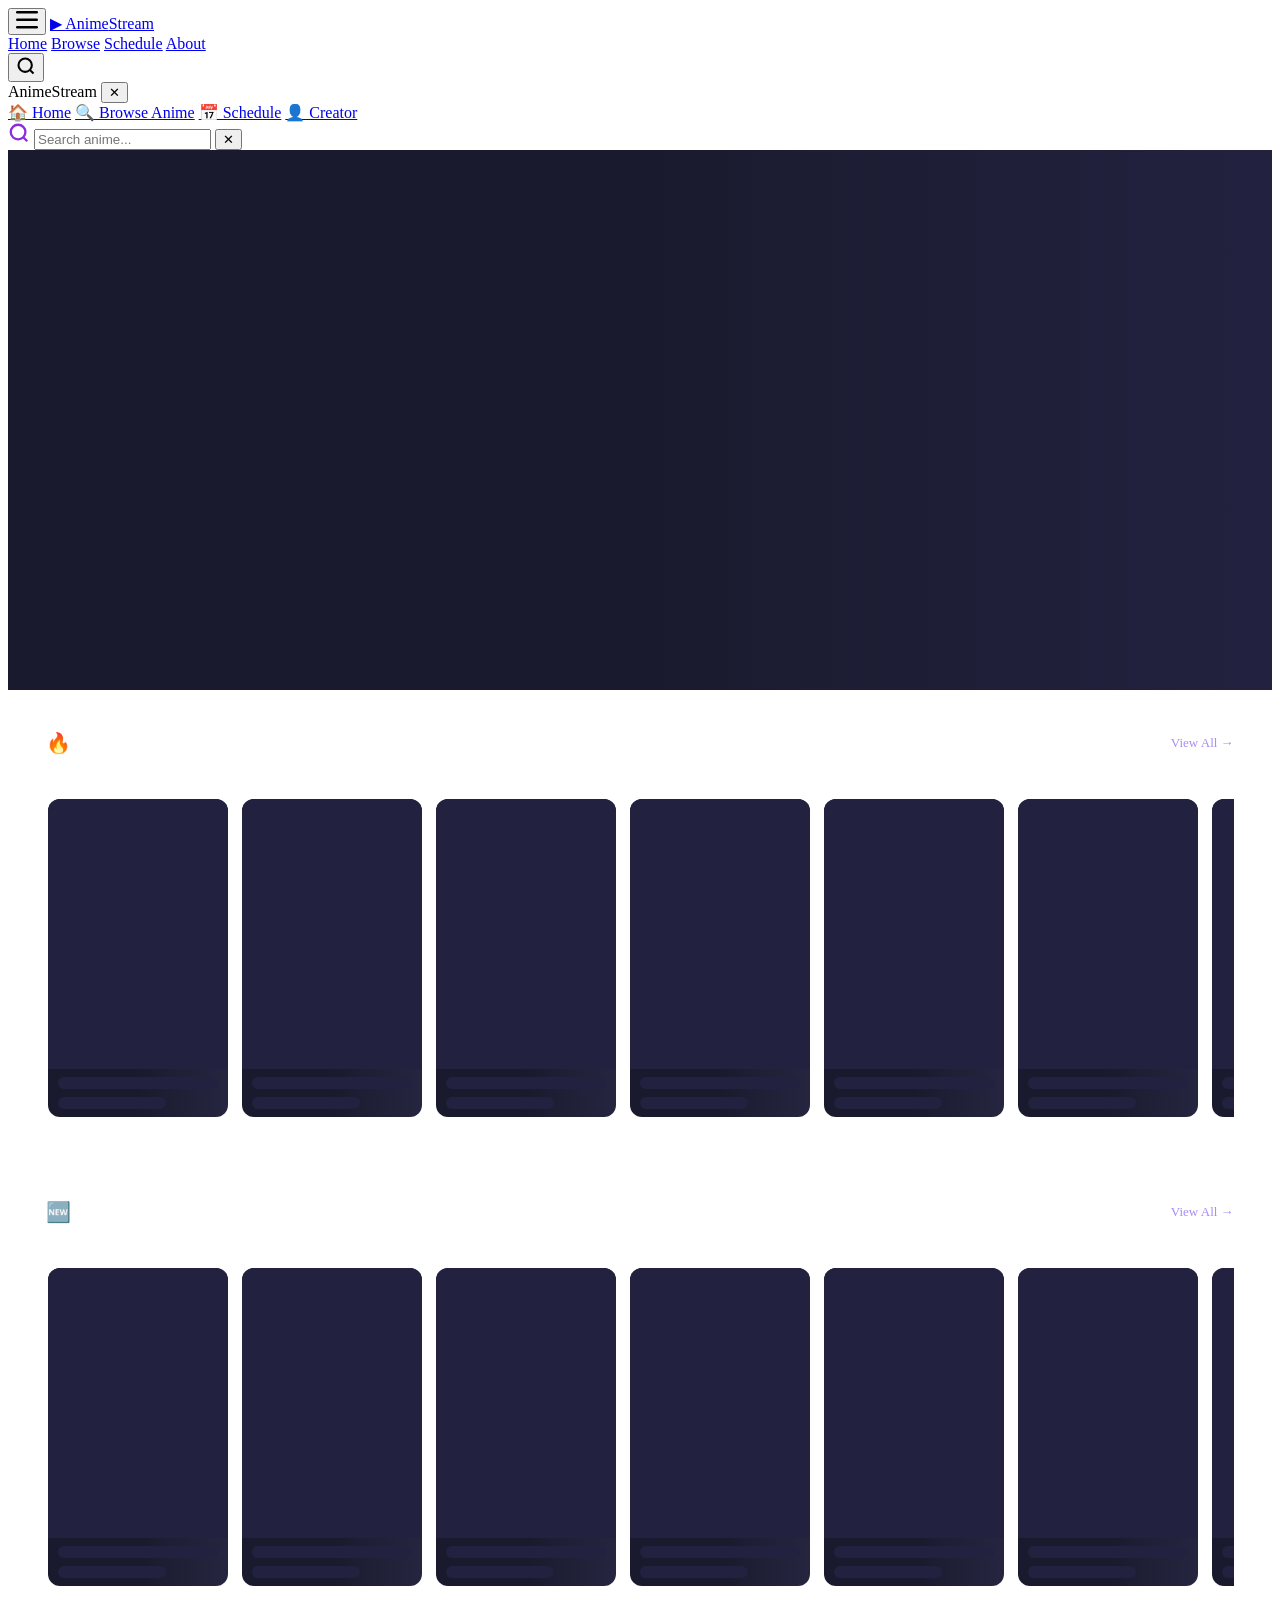
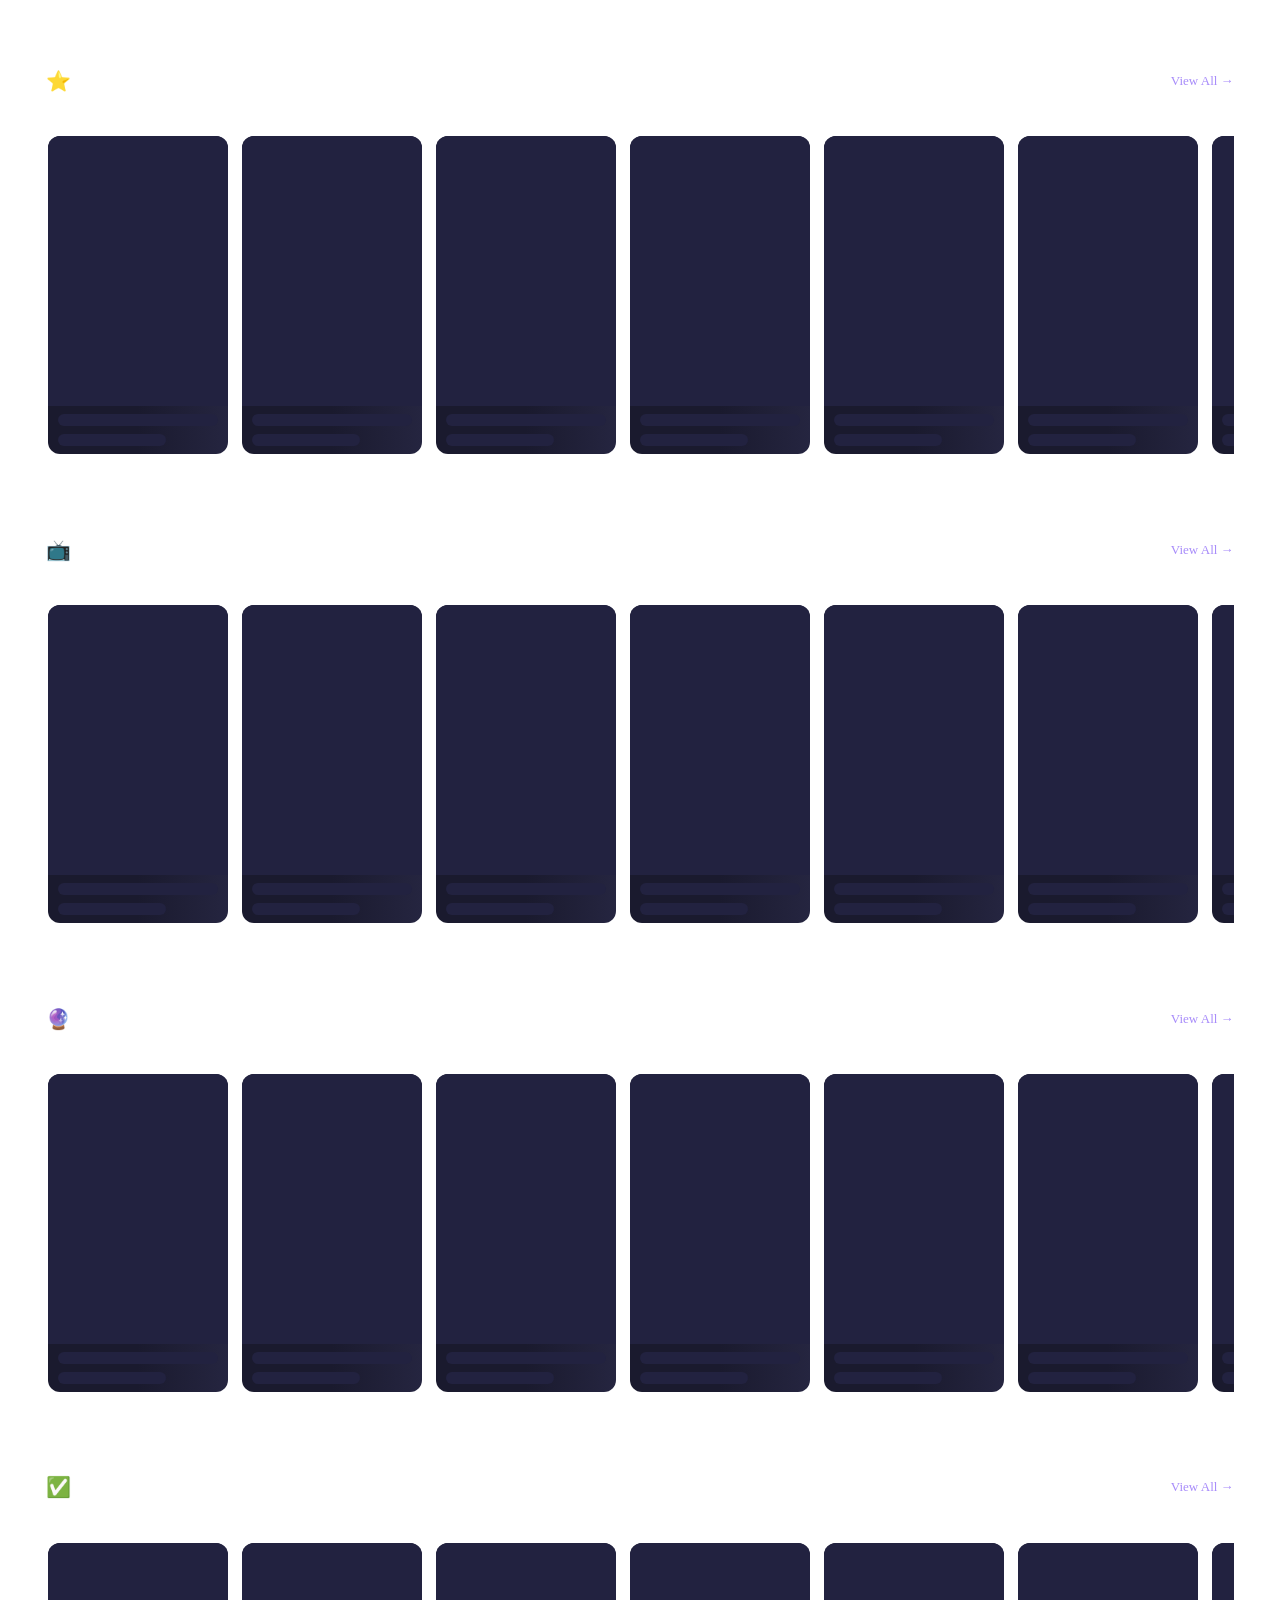
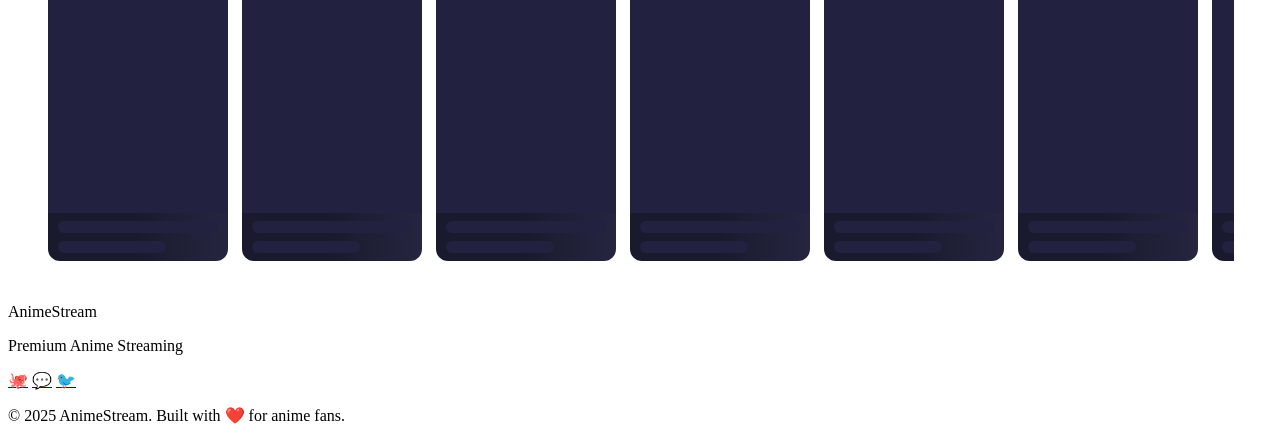
==== commit 89e5d89e: "Update index.html" ====
--- a/index.html
+++ b/index.html
@@ -1,522 +1,1388 @@
 <!DOCTYPE html>
 <html lang="en">
 <head>
-  <meta charset="UTF-8">
-  <meta name="viewport" content="width=device-width, initial-scale=1.0, maximum-scale=1.0, user-scalable=no">
-  <meta name="description" content="Watch anime online free in HD quality. Stream trending, top rated, airing and upcoming anime.">
-  <meta property="og:title" content="NekoStream - Watch Anime Free">
-  <meta property="og:description" content="Stream thousands of anime episodes in HD with no ads.">
-  <meta property="og:type" content="website">
-  <title>NekoStream - Watch Anime Free</title>
-  <style>
-    :root {
-      --bg: #050505;
-      --surface: rgba(15,15,15,0.85);
-      --primary: #a855f7;
-      --primary-dark: #7e22ce;
-      --primary-glow: rgba(168,85,247,0.35);
-      --text: #f5f5f5;
-      --text-secondary: #a1a1aa;
-      --radius: 16px;
-      --header-height: 64px;
-      --safe-top: env(safe-area-inset-top);
-      --safe-bottom: env(safe-area-inset-bottom);
-    }
-    * { margin:0; padding:0; box-sizing:border-box; -webkit-tap-highlight-color:transparent; }
-    html, body { overflow-x:hidden; max-width:100%; background:var(--bg); color:var(--text); font-family:'Segoe UI',system-ui,-apple-system,sans-serif; line-height:1.5; min-height:100dvh; }
-
-    ::-webkit-scrollbar { width:6px; height:6px; }
-    ::-webkit-scrollbar-track { background:transparent; }
-    ::-webkit-scrollbar-thumb { background:var(--primary); border-radius:3px; }
-
-    /* Header */
-    .header {
-      position:fixed; top:0; left:0; right:0; height:calc(var(--header-height) + var(--safe-top));
-      padding-top:var(--safe-top); background:rgba(5,5,5,0.92); backdrop-filter:blur(20px) saturate(1.2);
-      border-bottom:1px solid rgba(255,255,255,0.06); z-index:1000; display:flex; align-items:center;
-      justify-content:space-between; padding-left:clamp(12px,3vw,32px); padding-right:clamp(12px,3vw,32px); max-width:100vw;
-    }
-    .header-left, .header-right { display:flex; align-items:center; gap:12px; flex-shrink:0; min-width:0; }
-    .logo { font-size:clamp(1.1rem,3vw,1.5rem); font-weight:800; background:linear-gradient(135deg,var(--primary),#c084fc); -webkit-background-clip:text; -webkit-text-fill-color:transparent; letter-spacing:-0.5px; white-space:nowrap; text-decoration:none; }
-    .menu-btn, .search-btn {
-      width:40px; height:40px; border-radius:10px; border:none; background:rgba(255,255,255,0.08);
-      color:var(--text); cursor:pointer; display:flex; align-items:center; justify-content:center;
-      transition:all 0.2s; flex-shrink:0; touch-action:manipulation;
-    }
-    .menu-btn:hover, .search-btn:hover { background:var(--primary); }
-    .menu-btn svg, .search-btn svg { width:20px; height:20px; }
-
-    /* Mobile Nav */
-    .mobile-nav {
-      position:fixed; top:0; left:0; bottom:0; width:min(280px,80vw);
-      background:rgba(8,8,8,0.98); backdrop-filter:blur(30px); z-index:1001;
-      transform:translateX(-100%); transition:transform 0.35s cubic-bezier(0.4,0,0.2,1);
-      border-right:1px solid rgba(255,255,255,0.06); overflow-y:auto; padding:28px 24px;
-    }
-    .mobile-nav.open { transform:translateX(0); }
-    .mobile-nav-overlay { position:fixed; inset:0; background:rgba(0,0,0,0.65); z-index:1000; opacity:0; pointer-events:none; transition:opacity 0.3s; }
-    .mobile-nav-overlay.open { opacity:1; pointer-events:auto; }
-    .nav-link { display:block; padding:14px 0; color:var(--text-secondary); text-decoration:none; font-weight:500; border-bottom:1px solid rgba(255,255,255,0.05); transition:color 0.2s; font-size:1rem; }
-    .nav-link:hover { color:var(--primary); }
-
-    /* Search Overlay */
-    .search-overlay {
-      position:fixed; inset:0; background:rgba(5,5,5,0.98); backdrop-filter:blur(40px) saturate(1.2);
-      z-index:999; display:flex; flex-direction:column; align-items:center;
-      padding:calc(var(--header-height) + 24px) clamp(12px,3vw,32px) 24px; opacity:0; pointer-events:none;
-      transition:opacity 0.3s ease; max-width:100vw; overflow-x:hidden;
-    }
-    .search-overlay.open { opacity:1; pointer-events:auto; }
-    .search-container { width:100%; max-width:800px; position:relative; }
-    .search-input {
-      width:100%; padding:16px 52px 16px 20px; font-size:clamp(1rem,2.5vw,1.25rem);
-      border:2px solid rgba(255,255,255,0.1); border-radius:var(--radius); background:rgba(255,255,255,0.05);
-      color:var(--text); outline:none; transition:all 0.3s; -webkit-appearance:none;
-    }
-    .search-input:focus { border-color:var(--primary); background:rgba(255,255,255,0.08); box-shadow:0 0 20px var(--primary-glow); }
-    .search-close { position:absolute; right:12px; top:50%; transform:translateY(-50%);
-      width:36px; height:36px; border-radius:50%; border:none; background:rgba(255,255,255,0.1);
-      color:var(--text); cursor:pointer; display:flex; align-items:center; justify-content:center; flex-shrink:0; touch-action:manipulation;
-    }
-    .search-results { width:100%; max-width:800px; margin-top:16px; max-height:calc(100dvh - 200px); overflow-y:auto; overflow-x:hidden; padding-bottom:var(--safe-bottom); }
-    .search-suggestion { display:flex; align-items:center; gap:12px; padding:10px; border-radius:10px; cursor:pointer; transition:background 0.2s; text-decoration:none; color:var(--text); max-width:100%; }
-    .search-suggestion:hover { background:rgba(255,255,255,0.05); }
-    .search-suggestion img { width:48px; height:64px; object-fit:cover; border-radius:8px; flex-shrink:0; }
-    .search-suggestion .sugg-info { min-width:0; flex:1; }
-    .search-suggestion .sugg-title { font-weight:600; font-size:0.95rem; white-space:nowrap; overflow:hidden; text-overflow:ellipsis; display:block; }
-    .search-suggestion .sugg-meta { font-size:0.8rem; color:var(--text-secondary); }
-
-    /* Hero */
-    .hero { position:relative; width:100%; height:100dvh; min-height:500px; overflow:hidden; margin-top:var(--header-height); }
-    .hero-slide { position:absolute; inset:0; opacity:0; transition:opacity 0.9s ease; pointer-events:none; }
-    .hero-slide.active { opacity:1; pointer-events:auto; }
-    .hero-bg { position:absolute; inset:0; background-size:cover; background-position:center 20%; }
-    .hero-bg::after { content:''; position:absolute; inset:0; background:linear-gradient(to top,var(--bg) 0%, rgba(5,5,5,0.7) 40%, rgba(5,5,5,0.3) 100%); }
-    .hero-content { position:absolute; bottom:0; left:0; right:0; padding:clamp(24px,4vw,60px) clamp(12px,3vw,48px) clamp(40px,6vw,100px); z-index:2; max-width:100%; }
-    .hero-title { font-size:clamp(1.6rem,4.5vw,3.2rem); font-weight:800; margin-bottom:12px; line-height:1.1; max-width:900px; text-shadow:0 2px 20px rgba(0,0,0,0.5); }
-    .hero-meta { display:flex; flex-wrap:wrap; gap:10px; align-items:center; margin-bottom:14px; font-size:0.9rem; color:var(--text-secondary); }
-    .hero-score { background:rgba(255,255,255,0.12); padding:4px 10px; border-radius:20px; font-weight:700; color:#fbbf24; }
-    .hero-genres { display:flex; flex-wrap:wrap; gap:6px; }
-    .hero-genre { background:rgba(168,85,247,0.25); color:var(--primary); padding:4px 12px; border-radius:20px; font-size:0.78rem; font-weight:600; border:1px solid rgba(168,85,247,0.3); }
-    .hero-synopsis { font-size:clamp(0.88rem,1.4vw,1.05rem); color:var(--text-secondary); max-width:650px; margin-bottom:24px; line-height:1.6; display:-webkit-box; -webkit-line-clamp:3; -webkit-box-orient:vertical; overflow:hidden; }
-    .hero-buttons { display:flex; flex-wrap:wrap; gap:12px; }
-    .btn { padding:12px 22px; border-radius:12px; font-weight:700; font-size:0.92rem; cursor:pointer; border:none; text-decoration:none; display:inline-flex; align-items:center; gap:8px; transition:all 0.3s; touch-action:manipulation; }
-    .btn-primary { background:var(--primary); color:white; box-shadow:0 4px 20px var(--primary-glow); }
-    .btn-primary:hover { transform:translateY(-2px); box-shadow:0 8px 30px var(--primary-glow); }
-    .btn-secondary { background:rgba(255,255,255,0.1); color:var(--text); border:1px solid rgba(255,255,255,0.12); }
-    .btn-secondary:hover { background:rgba(255,255,255,0.15); border-color:rgba(255,255,255,0.2); }
-
-    .hero-dots { position:absolute; bottom:clamp(16px,3vw,32px); left:50%; transform:translateX(-50%); display:flex; gap:8px; z-index:3; }
-    .hero-dot { width:8px; height:8px; border-radius:50%; background:rgba(255,255,255,0.3); cursor:pointer; transition:all 0.3s; border:none; padding:0; }
-    .hero-dot.active { width:24px; border-radius:4px; background:var(--primary); }
-    .hero-arrows { position:absolute; top:50%; transform:translateY(-50%); z-index:3; width:100%; display:flex; justify-content:space-between; padding:0 clamp(8px,2vw,24px); pointer-events:none; }
-    .hero-arrow { width:44px; height:44px; border-radius:50%; background:rgba(255,255,255,0.1); backdrop-filter:blur(10px); border:none; color:var(--text); cursor:pointer; display:flex; align-items:center; justify-content:center; transition:all 0.3s; pointer-events:auto; font-size:1.2rem; touch-action:manipulation; }
-    .hero-arrow:hover { background:var(--primary); }
-
-    /* Widgets */
-    .section { padding:clamp(28px,4vw,60px) clamp(12px,3vw,48px); max-width:100vw; overflow-x:hidden; }
-    .section-title { font-size:clamp(1.1rem,2.5vw,1.4rem); font-weight:700; margin-bottom:18px; display:flex; align-items:center; gap:10px; }
-    .section-title::before { content:''; width:4px; height:22px; background:var(--primary); border-radius:2px; }
-
-    .slider-wrapper { position:relative; width:100%; }
-    .slider-container { display:flex; gap:14px; overflow-x:auto; scroll-behavior:smooth; scroll-snap-type:x mandatory; padding-bottom:12px; scrollbar-width:none; -webkit-overflow-scrolling:touch; }
-    .slider-container::-webkit-scrollbar { display:none; }
-    .slider-arrow { position:absolute; top:50%; transform:translateY(-50%); width:40px; height:40px; border-radius:50%; background:rgba(255,255,255,0.1); backdrop-filter:blur(10px); border:none; color:var(--text); cursor:pointer; z-index:2; display:flex; align-items:center; justify-content:center; transition:all 0.3s; font-size:1.1rem; touch-action:manipulation; }
-    .slider-arrow:hover { background:var(--primary); }
-    .slider-arrow.prev { left:-8px; }
-    .slider-arrow.next { right:-8px; }
-    .slider-arrow.hidden { opacity:0; pointer-events:none; }
-
-    /* Cards */
-    .anime-card { flex:0 0 auto; width:clamp(130px,28vw,190px); scroll-snap-align:start; position:relative; border-radius:var(--radius); overflow:hidden; background:var(--surface); cursor:pointer; transition:transform 0.35s cubic-bezier(0.4,0,0.2,1), box-shadow 0.35s; text-decoration:none; color:var(--text); }
-    .anime-card:hover { transform:translateY(-6px); box-shadow:0 16px 48px rgba(0,0,0,0.6), 0 0 24px var(--primary-glow); }
-    .anime-card .card-img { width:100%; aspect-ratio:3/4; object-fit:cover; display:block; background:rgba(255,255,255,0.03); }
-    .anime-card .card-overlay { position:absolute; inset:0; background:linear-gradient(to top, rgba(0,0,0,0.92) 0%, rgba(0,0,0,0.3) 50%, transparent 100%); }
-    .anime-card .card-badges { position:absolute; top:8px; left:8px; display:flex; flex-wrap:wrap; gap:4px; max-width:calc(100% - 16px); }
-    .badge { padding:3px 7px; border-radius:6px; font-size:0.68rem; font-weight:700; text-transform:uppercase; letter-spacing:0.3px; }
-    .badge-hd { background:rgba(168,85,247,0.9); color:white; }
-    .badge-score { background:rgba(251,191,36,0.9); color:#111; }
-    .badge-ep { background:rgba(34,197,94,0.9); color:white; }
-    .badge-type { background:rgba(59,130,246,0.9); color:white; }
-    .anime-card .card-info { position:absolute; bottom:0; left:0; right:0; padding:12px; }
-    .anime-card .card-title { font-size:0.88rem; font-weight:700; line-height:1.3; display:-webkit-box; -webkit-line-clamp:2; -webkit-box-orient:vertical; overflow:hidden; }
-    .anime-card .card-meta { font-size:0.72rem; color:var(--text-secondary); margin-top:4px; display:flex; gap:6px; flex-wrap:wrap; }
-
-    /* Skeleton */
-    .skeleton { background:linear-gradient(90deg, rgba(255,255,255,0.04) 25%, rgba(255,255,255,0.09) 50%, rgba(255,255,255,0.04) 75%); background-size:200% 100%; animation:shimmer 1.5s infinite; border-radius:var(--radius); }
-    @keyframes shimmer { 0%{background-position:200% 0} 100%{background-position:-200% 0} }
-    .skeleton-card { width:clamp(130px,28vw,190px); flex:0 0 auto; aspect-ratio:3/4; }
-
-    /* Footer */
-    .footer { padding:40px clamp(12px,3vw,48px); text-align:center; border-top:1px solid rgba(255,255,255,0.05); margin-top:40px; }
-    .footer-text { color:var(--text-secondary); font-size:0.85rem; }
-    .footer-socials { display:flex; justify-content:center; gap:18px; margin-top:16px; }
-    .footer-socials a { color:var(--text-secondary); text-decoration:none; font-size:0.85rem; transition:color 0.3s; }
-    .footer-socials a:hover { color:var(--primary); }
-
-    /* Responsive */
-    @media (min-width: 768px) {
-      .slider-arrow.prev { left:-16px; }
-      .slider-arrow.next { right:-16px; }
-    }
-    @media (max-width: 480px) {
-      .hero-arrows { display:none; }
-      .hero-title { -webkit-line-clamp:2; display:-webkit-box; -webkit-box-orient:vertical; overflow:hidden; }
-    }
-    @media (hover: none) {
-      .anime-card:hover { transform:none; }
-    }
-  </style>
+    <meta charset="UTF-8">
+    <meta name="viewport" content="width=device-width, initial-scale=1.0">
+    <meta name="description" content="AnimeStream - Watch HD anime online with sub and dub. Premium streaming experience.">
+    <meta property="og:title" content="AnimeStream - Premium Anime Streaming">
+    <meta property="og:description" content="Watch HD anime online. Sub & Dub available. No ads, premium quality.">
+    <meta property="og:type" content="website">
+    <meta property="og:image" content="https://anitrendz.net/news/wp-content/uploads/2024/01/anime-banner.jpg">
+    <title>AnimeStream - Watch HD Anime Online | Sub & Dub</title>
+    <link rel="stylesheet" href="style.css">
+    <style>
+        /* ============ HOMEPAGE SPECIFIC STYLES ============ */
+        :root {
+            --hero-height: clamp(420px, 60vh, 720px);
+            --hero-height-mobile: clamp(320px, 55vh, 500px);
+        }
+
+        /* Hero Section */
+        .hero-section {
+            position: relative;
+            width: 100%;
+            height: var(--hero-height);
+            overflow: hidden;
+            background: #0a0a0a;
+            margin-top: 0;
+            z-index: 1;
+        }
+        .hero-slider-container {
+            position: relative;
+            width: 100%;
+            height: 100%;
+            overflow: hidden;
+        }
+        .hero-slide {
+            position: absolute;
+            inset: 0;
+            opacity: 0;
+            transition: opacity 0.8s cubic-bezier(0.4, 0, 0.2, 1), transform 0.8s cubic-bezier(0.4, 0, 0.2, 1);
+            transform: scale(1.05);
+            pointer-events: none;
+            will-change: opacity, transform;
+        }
+        .hero-slide.active {
+            opacity: 1;
+            transform: scale(1);
+            pointer-events: auto;
+            z-index: 2;
+        }
+        .hero-slide.prev {
+            opacity: 0;
+            transform: scale(0.95);
+            z-index: 1;
+        }
+        .hero-bg {
+            position: absolute;
+            inset: 0;
+            width: 100%;
+            height: 100%;
+            object-fit: cover;
+            object-position: center top;
+            filter: brightness(0.45);
+            transition: filter 0.8s ease;
+        }
+        .hero-slide.active .hero-bg {
+            filter: brightness(0.5);
+        }
+        .hero-overlay {
+            position: absolute;
+            inset: 0;
+            background: linear-gradient(180deg,
+                    transparent 0%,
+                    rgba(0, 0, 0, 0.3) 30%,
+                    rgba(10, 10, 20, 0.85) 75%,
+                    #0a0a14 100%);
+            z-index: 3;
+            pointer-events: none;
+        }
+        .hero-overlay-left {
+            position: absolute;
+            inset: 0;
+            background: linear-gradient(90deg,
+                    rgba(10, 10, 20, 0.9) 0%,
+                    rgba(10, 10, 20, 0.55) 35%,
+                    transparent 60%);
+            z-index: 3;
+            pointer-events: none;
+        }
+        .hero-content {
+            position: absolute;
+            bottom: clamp(30px, 10%, 80px);
+            left: clamp(20px, 5vw, 80px);
+            z-index: 5;
+            max-width: clamp(340px, 50vw, 650px);
+            animation: heroContentIn 0.7s ease-out forwards;
+        }
+        @keyframes heroContentIn {
+            from {
+                opacity: 0;
+                transform: translateY(30px);
+            }
+            to {
+                opacity: 1;
+                transform: translateY(0);
+            }
+        }
+        .hero-badge-row {
+            display: flex;
+            flex-wrap: wrap;
+            gap: 8px;
+            margin-bottom: 12px;
+            align-items: center;
+        }
+        .hero-badge {
+            display: inline-flex;
+            align-items: center;
+            gap: 4px;
+            padding: 5px 12px;
+            border-radius: 20px;
+            font-size: clamp(10px, 1.3vw, 12px);
+            font-weight: 600;
+            letter-spacing: 0.4px;
+            backdrop-filter: blur(10px);
+            -webkit-backdrop-filter: blur(10px);
+            background: rgba(138, 43, 226, 0.25);
+            border: 1px solid rgba(138, 43, 226, 0.4);
+            color: #e0c4ff;
+            white-space: nowrap;
+        }
+        .hero-badge.score {
+            background: rgba(255, 193, 7, 0.2);
+            border-color: rgba(255, 193, 7, 0.4);
+            color: #ffd54f;
+        }
+        .hero-badge.ep {
+            background: rgba(0, 229, 176, 0.2);
+            border-color: rgba(0, 229, 176, 0.4);
+            color: #7dffe0;
+        }
+        .hero-title {
+            font-size: clamp(24px, 4vw, 48px);
+            font-weight: 800;
+            color: #fff;
+            line-height: 1.1;
+            margin-bottom: 10px;
+            text-shadow: 0 2px 20px rgba(0, 0, 0, 0.7);
+            letter-spacing: -0.5px;
+        }
+        .hero-synopsis {
+            font-size: clamp(12px, 1.4vw, 15px);
+            color: rgba(255, 255, 255, 0.8);
+            line-height: 1.5;
+            margin-bottom: 18px;
+            display: -webkit-box;
+            -webkit-line-clamp: 3;
+            -webkit-box-orient: vertical;
+            overflow: hidden;
+            text-shadow: 0 1px 8px rgba(0, 0, 0, 0.6);
+        }
+        .hero-btns {
+            display: flex;
+            flex-wrap: wrap;
+            gap: 12px;
+        }
+        .hero-btn {
+            display: inline-flex;
+            align-items: center;
+            gap: 8px;
+            padding: 12px 26px;
+            border-radius: 30px;
+            font-weight: 700;
+            font-size: clamp(13px, 1.5vw, 15px);
+            letter-spacing: 0.3px;
+            cursor: pointer;
+            border: none;
+            transition: all 0.3s ease;
+            text-decoration: none;
+            white-space: nowrap;
+        }
+        .hero-btn.watch {
+            background: #8b2be2;
+            color: #fff;
+            box-shadow: 0 4px 24px rgba(138, 43, 226, 0.5);
+        }
+        .hero-btn.watch:hover {
+            background: #9b4de8;
+            box-shadow: 0 6px 32px rgba(138, 43, 226, 0.7);
+            transform: translateY(-2px);
+        }
+        .hero-btn.details {
+            background: rgba(255, 255, 255, 0.08);
+            color: #fff;
+            border: 1.5px solid rgba(255, 255, 255, 0.3);
+            backdrop-filter: blur(8px);
+            -webkit-backdrop-filter: blur(8px);
+        }
+        .hero-btn.details:hover {
+            background: rgba(255, 255, 255, 0.16);
+            border-color: rgba(255, 255, 255, 0.5);
+            transform: translateY(-2px);
+        }
+        .hero-nav-btn {
+            position: absolute;
+            top: 50%;
+            z-index: 10;
+            transform: translateY(-50%);
+            width: 44px;
+            height: 44px;
+            border-radius: 50%;
+            background: rgba(20, 20, 30, 0.7);
+            border: 1.5px solid rgba(255, 255, 255, 0.2);
+            color: #fff;
+            cursor: pointer;
+            font-size: 18px;
+            display: flex;
+            align-items: center;
+            justify-content: center;
+            transition: all 0.3s ease;
+            backdrop-filter: blur(8px);
+            -webkit-backdrop-filter: blur(8px);
+            opacity: 0;
+        }
+        .hero-section:hover .hero-nav-btn {
+            opacity: 1;
+        }
+        .hero-nav-btn:hover {
+            background: rgba(138, 43, 226, 0.5);
+            border-color: rgba(138, 43, 226, 0.7);
+            box-shadow: 0 0 20px rgba(138, 43, 226, 0.4);
+        }
+        .hero-nav-btn.prev {
+            left: 16px;
+        }
+        .hero-nav-btn.next {
+            right: 16px;
+        }
+        .hero-dots {
+            position: absolute;
+            bottom: 18px;
+            right: clamp(20px, 5vw, 80px);
+            z-index: 10;
+            display: flex;
+            gap: 8px;
+            flex-wrap: wrap;
+            justify-content: flex-end;
+        }
+        .hero-dot {
+            width: 8px;
+            height: 8px;
+            border-radius: 50%;
+            background: rgba(255, 255, 255, 0.35);
+            cursor: pointer;
+            transition: all 0.35s ease;
+            border: none;
+            padding: 0;
+            flex-shrink: 0;
+        }
+        .hero-dot.active {
+            background: #8b2be2;
+            box-shadow: 0 0 10px rgba(138, 43, 226, 0.7);
+            width: 24px;
+            border-radius: 12px;
+        }
+        .hero-skeleton {
+            position: absolute;
+            inset: 0;
+            background: linear-gradient(90deg, #1a1a2e 25%, #222240 50%, #1a1a2e 75%);
+            background-size: 200% 100%;
+            animation: shimmer 1.5s infinite;
+            z-index: 1;
+            border-radius: 0;
+        }
+        @keyframes shimmer {
+            0% {
+                background-position: -200% 0;
+            }
+            100% {
+                background-position: 200% 0;
+            }
+        }
+
+        /* Widget sections */
+        .widget-section {
+            padding: 20px clamp(12px, 3vw, 40px) 30px;
+            position: relative;
+        }
+        .widget-header {
+            display: flex;
+            align-items: center;
+            justify-content: space-between;
+            margin-bottom: 16px;
+            flex-wrap: wrap;
+            gap: 10px;
+        }
+        .widget-title {
+            font-size: clamp(18px, 2.2vw, 24px);
+            font-weight: 700;
+            color: #fff;
+            display: flex;
+            align-items: center;
+            gap: 10px;
+        }
+        .widget-title .icon {
+            color: #8b2be2;
+            font-size: clamp(16px, 2vw, 20px);
+        }
+        .widget-view-all {
+            font-size: 13px;
+            color: #a78bfa;
+            text-decoration: none;
+            font-weight: 500;
+            transition: color 0.3s;
+            white-space: nowrap;
+        }
+        .widget-view-all:hover {
+            color: #c4b5fd;
+        }
+
+        /* Universal slider */
+        .slider-wrapper {
+            position: relative;
+            overflow: hidden;
+            width: 100%;
+        }
+        .slider-track {
+            display: flex;
+            gap: 14px;
+            overflow-x: auto;
+            scroll-behavior: smooth;
+            scroll-snap-type: x mandatory;
+            -webkit-overflow-scrolling: touch;
+            padding: 6px 2px 12px;
+            cursor: grab;
+            scrollbar-width: none;
+            -ms-overflow-style: none;
+            user-select: none;
+            -webkit-user-select: none;
+        }
+        .slider-track::-webkit-scrollbar {
+            display: none;
+        }
+        .slider-track.dragging {
+            cursor: grabbing;
+            scroll-behavior: auto;
+            scroll-snap-type: none;
+        }
+        .slider-track.dragging .anime-card {
+            pointer-events: none;
+        }
+        .anime-card {
+            flex: 0 0 auto;
+            width: clamp(140px, 15vw, 180px);
+            scroll-snap-align: start;
+            border-radius: 12px;
+            overflow: hidden;
+            background: rgba(20, 20, 35, 0.8);
+            border: 1px solid rgba(255, 255, 255, 0.06);
+            transition: transform 0.35s ease, box-shadow 0.35s ease, border-color 0.35s ease;
+            cursor: pointer;
+            position: relative;
+            text-decoration: none;
+            display: block;
+            flex-shrink: 0;
+        }
+        .anime-card:hover {
+            transform: translateY(-6px);
+            box-shadow: 0 16px 36px rgba(138, 43, 226, 0.3);
+            border-color: rgba(138, 43, 226, 0.4);
+            z-index: 5;
+        }
+        .anime-card .card-img-wrap {
+            position: relative;
+            width: 100%;
+            aspect-ratio: 2/3;
+            overflow: hidden;
+            background: #1a1a2e;
+        }
+        .anime-card .card-img-wrap img {
+            width: 100%;
+            height: 100%;
+            object-fit: cover;
+            transition: transform 0.5s ease;
+            loading: lazy;
+        }
+        .anime-card:hover .card-img-wrap img {
+            transform: scale(1.08);
+        }
+        .anime-card .card-overlay {
+            position: absolute;
+            inset: 0;
+            background: linear-gradient(180deg, transparent 55%, rgba(0, 0, 0, 0.85) 100%);
+            pointer-events: none;
+        }
+        .anime-card .card-badges {
+            position: absolute;
+            top: 8px;
+            left: 8px;
+            display: flex;
+            flex-direction: column;
+            gap: 5px;
+            z-index: 2;
+        }
+        .anime-card .card-badge {
+            padding: 3px 8px;
+            border-radius: 10px;
+            font-size: 10px;
+            font-weight: 700;
+            letter-spacing: 0.3px;
+            backdrop-filter: blur(6px);
+            -webkit-backdrop-filter: blur(6px);
+            white-space: nowrap;
+        }
+        .card-badge.score-badge {
+            background: rgba(255, 193, 7, 0.85);
+            color: #1a1a00;
+        }
+        .card-badge.ep-badge {
+            background: rgba(0, 0, 0, 0.75);
+            color: #fff;
+        }
+        .card-badge.hd-badge {
+            background: rgba(138, 43, 226, 0.8);
+            color: #fff;
+        }
+        .anime-card .card-info {
+            padding: 10px 10px 12px;
+        }
+        .anime-card .card-title {
+            font-size: clamp(11px, 1.2vw, 13px);
+            font-weight: 600;
+            color: #e8e8f0;
+            display: -webkit-box;
+            -webkit-line-clamp: 2;
+            -webkit-box-orient: vertical;
+            overflow: hidden;
+            line-height: 1.35;
+            margin-bottom: 4px;
+        }
+        .anime-card .card-meta {
+            font-size: 10px;
+            color: #999;
+            display: flex;
+            gap: 8px;
+            align-items: center;
+        }
+        .slider-arrow {
+            position: absolute;
+            top: 50%;
+            transform: translateY(-50%);
+            z-index: 8;
+            width: 36px;
+            height: 36px;
+            border-radius: 50%;
+            background: rgba(20, 20, 35, 0.85);
+            border: 1.5px solid rgba(255, 255, 255, 0.2);
+            color: #fff;
+            cursor: pointer;
+            font-size: 14px;
+            display: flex;
+            align-items: center;
+            justify-content: center;
+            transition: all 0.3s;
+            backdrop-filter: blur(6px);
+            -webkit-backdrop-filter: blur(6px);
+            opacity: 0;
+            pointer-events: none;
+        }
+        .slider-wrapper:hover .slider-arrow {
+            opacity: 1;
+            pointer-events: auto;
+        }
+        .slider-arrow:hover {
+            background: rgba(138, 43, 226, 0.6);
+            border-color: rgba(138, 43, 226, 0.7);
+        }
+        .slider-arrow.left {
+            left: 4px;
+        }
+        .slider-arrow.right {
+            right: 4px;
+        }
+        .slider-arrow:disabled {
+            opacity: 0.3;
+            pointer-events: none;
+        }
+
+        /* Skeleton cards */
+        .skeleton-card {
+            flex: 0 0 auto;
+            width: clamp(140px, 15vw, 180px);
+            flex-shrink: 0;
+            border-radius: 12px;
+            overflow: hidden;
+            background: #1a1a2e;
+            animation: shimmer 1.5s infinite;
+            background-size: 200% 100%;
+            background-image: linear-gradient(90deg, #1a1a2e 25%, #252540 50%, #1a1a2e 75%);
+        }
+        .skeleton-card .sk-img {
+            width: 100%;
+            aspect-ratio: 2/3;
+            background: #222240;
+        }
+        .skeleton-card .sk-line {
+            height: 12px;
+            margin: 8px 10px;
+            border-radius: 6px;
+            background: #222240;
+        }
+        .skeleton-card .sk-line.short {
+            width: 60%;
+        }
+
+        /* Error fallback */
+        .widget-error {
+            display: flex;
+            align-items: center;
+            justify-content: center;
+            gap: 8px;
+            padding: 30px;
+            color: #ff6b6b;
+            font-size: 14px;
+            background: rgba(255, 50, 50, 0.08);
+            border-radius: 12px;
+            border: 1px solid rgba(255, 100, 100, 0.2);
+            min-height: 100px;
+        }
+        .widget-error .retry-btn {
+            padding: 6px 14px;
+            border-radius: 16px;
+            background: rgba(138, 43, 226, 0.4);
+            color: #fff;
+            border: none;
+            cursor: pointer;
+            font-size: 12px;
+            font-weight: 600;
+        }
+
+        @media (max-width: 768px) {
+            .hero-section {
+                height: var(--hero-height-mobile);
+            }
+            .hero-content {
+                bottom: 20px;
+                left: 14px;
+                max-width: 85vw;
+            }
+            .hero-overlay-left {
+                background: linear-gradient(180deg,
+                        transparent 0%,
+                        rgba(10, 10, 20, 0.7) 50%,
+                        #0a0a14 100%);
+            }
+            .hero-btns {
+                gap: 8px;
+            }
+            .hero-btn {
+                padding: 10px 18px;
+                font-size: 12px;
+            }
+            .hero-nav-btn {
+                width: 34px;
+                height: 34px;
+                font-size: 14px;
+                opacity: 0.7;
+            }
+            .hero-nav-btn.prev {
+                left: 6px;
+            }
+            .hero-nav-btn.next {
+                right: 6px;
+            }
+            .hero-dots {
+                bottom: 10px;
+                right: 14px;
+                gap: 6px;
+            }
+            .hero-dot {
+                width: 6px;
+                height: 6px;
+            }
+            .hero-dot.active {
+                width: 18px;
+            }
+            .anime-card {
+                width: clamp(120px, 32vw, 150px);
+            }
+            .skeleton-card {
+                width: clamp(120px, 32vw, 150px);
+            }
+            .slider-track {
+                gap: 10px;
+            }
+            .slider-arrow {
+                opacity: 0.6;
+                pointer-events: auto;
+                width: 30px;
+                height: 30px;
+                font-size: 12px;
+            }
+            .widget-section {
+                padding: 14px 10px 22px;
+            }
+        }
+        @media (max-width: 480px) {
+            .hero-title {
+                font-size: 20px;
+            }
+            .hero-synopsis {
+                font-size: 11px;
+                -webkit-line-clamp: 2;
+            }
+            .hero-btn {
+                padding: 8px 14px;
+                font-size: 11px;
+                gap: 4px;
+            }
+            .hero-badge {
+                font-size: 9px;
+                padding: 3px 8px;
+            }
+            .anime-card {
+                width: clamp(105px, 38vw, 130px);
+            }
+            .skeleton-card {
+                width: clamp(105px, 38vw, 130px);
+            }
+            .slider-track {
+                gap: 8px;
+            }
+        }
+    </style>
 </head>
 <body>
-  <header class="header">
-    <div class="header-left">
-      <button class="menu-btn" id="menuBtn" aria-label="Menu">
-        <svg viewBox="0 0 24 24" fill="none" stroke="currentColor" stroke-width="2"><path d="M3 12h18M3 6h18M3 18h18"/></svg>
-      </button>
-      <a href="index.html" class="logo">NekoStream</a>
+    <!-- ============ HEADER ============ -->
+    <header class="site-header" id="siteHeader">
+        <div class="header-inner">
+            <button class="hamburger-btn" id="hamburgerBtn" aria-label="Menu" title="Menu">
+                <svg width="22" height="18" viewBox="0 0 22 18" fill="none"><rect width="22" height="2.5" rx="1.25" fill="currentColor"/><rect y="7.5" width="22" height="2.5" rx="1.25" fill="currentColor"/><rect y="15" width="22" height="2.5" rx="1.25" fill="currentColor"/></svg>
+            </button>
+            <a href="index.html" class="logo" aria-label="AnimeStream Home">
+                <span class="logo-icon">▶</span>
+                <span class="logo-text">Anime<span class="logo-accent">Stream</span></span>
+            </a>
+            <nav class="desktop-nav" id="desktopNav">
+                <a href="index.html" class="nav-link active">Home</a>
+                <a href="search.html" class="nav-link">Browse</a>
+                <a href="schedule.html" class="nav-link">Schedule</a>
+                <a href="creator.html" class="nav-link">About</a>
+            </nav>
+            <div class="header-actions">
+                <button class="search-toggle-btn" id="searchToggleBtn" aria-label="Search anime" title="Search">
+                    <svg width="20" height="20" viewBox="0 0 24 24" fill="none" stroke="currentColor" stroke-width="2.5"><circle cx="11" cy="11" r="8"/><line x1="21" y1="21" x2="16.65" y2="16.65"/></svg>
+                </button>
+            </div>
+        </div>
+    </header>
+
+    <!-- ============ MOBILE SIDEBAR ============ -->
+    <aside class="mobile-sidebar" id="mobileSidebar">
+        <div class="sidebar-backdrop" id="sidebarBackdrop"></div>
+        <div class="sidebar-panel" id="sidebarPanel">
+            <div class="sidebar-header">
+                <span class="sidebar-logo">AnimeStream</span>
+                <button class="sidebar-close" id="sidebarClose" aria-label="Close menu">✕</button>
+            </div>
+            <nav class="sidebar-nav">
+                <a href="index.html" class="sidebar-link active">🏠 Home</a>
+                <a href="search.html" class="sidebar-link">🔍 Browse Anime</a>
+                <a href="schedule.html" class="sidebar-link">📅 Schedule</a>
+                <a href="creator.html" class="sidebar-link">👤 Creator</a>
+            </nav>
+        </div>
+    </aside>
+
+    <!-- ============ SEARCH OVERLAY ============ -->
+    <div class="search-overlay" id="searchOverlay">
+        <div class="search-overlay-backdrop" id="searchBackdrop"></div>
+        <div class="search-overlay-content">
+            <div class="search-input-wrap">
+                <svg class="search-input-icon" width="22" height="22" viewBox="0 0 24 24" fill="none" stroke="#8b2be2" stroke-width="2.5"><circle cx="11" cy="11" r="8"/><line x1="21" y1="21" x2="16.65" y2="16.65"/></svg>
+                <input type="text" class="search-input" id="searchInput" placeholder="Search anime..." autocomplete="off">
+                <button class="search-close-btn" id="searchCloseBtn" aria-label="Close search">✕</button>
+            </div>
+            <div class="search-suggestions" id="searchSuggestions"></div>
+        </div>
     </div>
-    <div class="header-right">
-      <button class="search-btn" id="searchBtn" aria-label="Search">
-        <svg viewBox="0 0 24 24" fill="none" stroke="currentColor" stroke-width="2"><circle cx="11" cy="11" r="8"/><path d="M21 21l-4.35-4.35"/></svg>
-      </button>
-    </div>
-  </header>
-
-  <nav class="mobile-nav" id="mobileNav" aria-hidden="true">
-    <a href="index.html" class="nav-link">Home</a>
-    <a href="search.html" class="nav-link">Search</a>
-    <a href="schedule.html" class="nav-link">Schedule</a>
-    <a href="creator.html" class="nav-link">Creator</a>
-  </nav>
-  <div class="mobile-nav-overlay" id="navOverlay"></div>
-
-  <div class="search-overlay" id="searchOverlay">
-    <div class="search-container">
-      <input type="text" class="search-input" id="searchInput" placeholder="Search anime..." autocomplete="off" aria-label="Search anime">
-      <button class="search-close" id="searchClose" aria-label="Close search">✕</button>
-    </div>
-    <div class="search-results" id="searchResults"></div>
-  </div>
-
-  <section class="hero" id="hero" aria-label="Featured anime"></section>
-
-  <section class="section" id="widget-recent">
-    <h2 class="section-title">Recently Updated</h2>
-    <div class="slider-wrapper">
-      <button class="slider-arrow prev hidden" aria-label="Previous">‹</button>
-      <div class="slider-container" id="slider-recent"></div>
-      <button class="slider-arrow next" aria-label="Next">›</button>
-    </div>
-  </section>
-
-  <section class="section" id="widget-trending">
-    <h2 class="section-title">Trending Now</h2>
-    <div class="slider-wrapper">
-      <button class="slider-arrow prev hidden" aria-label="Previous">‹</button>
-      <div class="slider-container" id="slider-trending"></div>
-      <button class="slider-arrow next" aria-label="Next">›</button>
-    </div>
-  </section>
-
-  <section class="section" id="widget-top">
-    <h2 class="section-title">Top Rated</h2>
-    <div class="slider-wrapper">
-      <button class="slider-arrow prev hidden" aria-label="Previous">‹</button>
-      <div class="slider-container" id="slider-top"></div>
-      <button class="slider-arrow next" aria-label="Next">›</button>
-    </div>
-  </section>
-
-  <section class="section" id="widget-airing">
-    <h2 class="section-title">Top Airing</h2>
-    <div class="slider-wrapper">
-      <button class="slider-arrow prev hidden" aria-label="Previous">‹</button>
-      <div class="slider-container" id="slider-airing"></div>
-      <button class="slider-arrow next" aria-label="Next">›</button>
-    </div>
-  </section>
-
-  <section class="section" id="widget-upcoming">
-    <h2 class="section-title">Upcoming</h2>
-    <div class="slider-wrapper">
-      <button class="slider-arrow prev hidden" aria-label="Previous">‹</button>
-      <div class="slider-container" id="slider-upcoming"></div>
-      <button class="slider-arrow next" aria-label="Next">›</button>
-    </div>
-  </section>
-
-  <section class="section" id="widget-completed">
-    <h2 class="section-title">Completed</h2>
-    <div class="slider-wrapper">
-      <button class="slider-arrow prev hidden" aria-label="Previous">‹</button>
-      <div class="slider-container" id="slider-completed"></div>
-      <button class="slider-arrow next" aria-label="Next">›</button>
-    </div>
-  </section>
-
-  <footer class="footer">
-    <p class="footer-text">© 2025 NekoStream. All rights reserved.</p>
-    <div class="footer-socials">
-      <a href="https://github.com" target="_blank" rel="noopener">GitHub</a>
-      <a href="https://twitter.com" target="_blank" rel="noopener">Twitter</a>
-    </div>
-  </footer>
-
-  <script>
-    (function(){
-      'use strict';
-
-      const API_BASE = 'https://api.jikan.moe/v4';
-      const CACHE_TTL = 6 * 60 * 1000;
-
-      // Utility: robust fetch with cache, retry, timeout
-      async function apiFetch(endpoint, retries = 3) {
-        const key = 'nekocache_' + endpoint;
-        const raw = localStorage.getItem(key);
-        if (raw) {
-          try { const c = JSON.parse(raw); if (Date.now() - c.t < CACHE_TTL) return c.d; } catch(e){}
-        }
-        for (let i = 0; i < retries; i++) {
-          try {
-            const ctrl = new AbortController();
-            const to = setTimeout(() => ctrl.abort(), 10000);
-            const res = await fetch(API_BASE + endpoint, { signal: ctrl.signal });
-            clearTimeout(to);
-            if (!res.ok) {
-              if (res.status === 429) { await sleep(1200); continue; }
-              throw new Error('HTTP ' + res.status);
-            }
-            const json = await res.json();
-            const data = json.data || json;
-            try { localStorage.setItem(key, JSON.stringify({ d: data, t: Date.now() })); } catch(e){}
-            return data;
-          } catch (e) {
-            if (i === retries - 1) return null;
-            await sleep(500 * (i + 1));
-          }
-        }
-        return null;
-      }
-      function sleep(ms){ return new Promise(r => setTimeout(r, ms)); }
-
-      // Mobile Nav
-      const menuBtn = document.getElementById('menuBtn');
-      const mobileNav = document.getElementById('mobileNav');
-      const navOverlay = document.getElementById('navOverlay');
-      function toggleNav(show){
-        mobileNav.classList.toggle('open', show);
-        navOverlay.classList.toggle('open', show);
-        mobileNav.setAttribute('aria-hidden', !show);
-      }
-      menuBtn?.addEventListener('click', () => toggleNav(!mobileNav.classList.contains('open')));
-      navOverlay?.addEventListener('click', () => toggleNav(false));
-
-      // Search Overlay
-      const searchOverlay = document.getElementById('searchOverlay');
-      const searchInput = document.getElementById('searchInput');
-      const searchResults = document.getElementById('searchResults');
-      const searchBtn = document.getElementById('searchBtn');
-      const searchClose = document.getElementById('searchClose');
-      let searchTimer;
-
-      function openSearch(){ searchOverlay.classList.add('open'); document.body.style.overflow='hidden'; searchInput.focus(); }
-      function closeSearch(){ searchOverlay.classList.remove('open'); document.body.style.overflow=''; searchInput.value=''; searchResults.innerHTML=''; }
-      searchBtn?.addEventListener('click', openSearch);
-      searchClose?.addEventListener('click', closeSearch);
-      searchOverlay?.addEventListener('click', e => { if(e.target === searchOverlay) closeSearch(); });
-      document.addEventListener('keydown', e => { if(e.key==='Escape') closeSearch(); });
-
-      searchInput?.addEventListener('input', e => {
-        clearTimeout(searchTimer);
-        const q = e.target.value.trim();
-        if(!q){ searchResults.innerHTML=''; return; }
-        searchTimer = setTimeout(async () => {
-          const data = await apiFetch('/anime?q='+encodeURIComponent(q)+'&limit=8&order_by=members&sort=desc');
-          if(!data || !data.length){
-            searchResults.innerHTML = '<div style="color:var(--text-secondary);padding:20px;text-align:center;">No results found</div>';
-            return;
-          }
-          searchResults.innerHTML = data.map(a => `
-            <a href="anime.html?id=${a.mal_id}" class="search-suggestion">
-              <img src="${a.images?.jpg?.image_url || ''}" alt="" loading="lazy">
-              <div class="sugg-info">
-                <span class="sugg-title">${escapeHtml(a.title_english || a.title)}</span>
-                <span class="sugg-meta">${a.type||'TV'} • ${a.score?'★ '+a.score:'N/A'}</span>
-              </div>
-            </a>
-          `).join('');
-        }, 350);
-      });
-
-      function escapeHtml(t){ const d=document.createElement('div'); d.textContent=t; return d.innerHTML; }
-
-      // Hero Slider
-      class HeroSlider {
-        constructor(){
-          this.el = document.getElementById('hero');
-          this.slides = [];
-          this.current = 0;
-          this.autoTimer = null;
-          this.touchStartX = 0;
-          this.isDragging = false;
-        }
-        async init(){
-          const data = await apiFetch('/top/anime?limit=12');
-          if(!data || !data.length){ this.renderFallback(); return; }
-          this.slides = data.slice(0,10);
-          this.render();
-          this.bindEvents();
-          this.startAuto();
-        }
-        render(){
-          this.el.innerHTML = this.slides.map((anime,i) => `
-            <div class="hero-slide ${i===0?'active':''}" data-index="${i}">
-              <div class="hero-bg" style="background-image:url('${anime.images?.jpg?.large_image_url || anime.images?.jpg?.image_url || ''}')"></div>
-              <div class="hero-content">
-                <h1 class="hero-title">${escapeHtml(anime.title_english || anime.title)}</h1>
-                <div class="hero-meta">
-                  <span class="hero-score">★ ${anime.score||'N/A'}</span>
-                  <div class="hero-genres">${(anime.genres||[]).slice(0,3).map(g=>`<span class="hero-genre">${escapeHtml(g.name)}</span>`).join('')}</div>
-                </div>
-                <p class="hero-synopsis">${escapeHtml(anime.synopsis || 'No synopsis available.')}</p>
-                <div class="hero-buttons">
-                  <a href="watch.html?id=${anime.mal_id}&ep=1" class="btn btn-primary">▶ Watch Now</a>
-                  <a href="anime.html?id=${anime.mal_id}" class="btn btn-secondary">Details</a>
-                </div>
-              </div>
-            </div>
-          `).join('') + `
-            <div class="hero-dots">${this.slides.map((_,i)=>`<button class="hero-dot ${i===0?'active':''}" data-index="${i}" aria-label="Slide ${i+1}"></button>`).join('')}</div>
-            <div class="hero-arrows">
-              <button class="hero-arrow prev" aria-label="Previous slide">‹</button>
-              <button class="hero-arrow next" aria-label="Next slide">›</button>
-            </div>
-          `;
-        }
-        renderFallback(){
-          this.el.innerHTML = `
-            <div class="hero-slide active">
-              <div class="hero-bg" style="background:linear-gradient(135deg,#1a0b2e,#0f0518);"></div>
-              <div class="hero-content">
-                <h1 class="hero-title">Welcome to NekoStream</h1>
-                <p class="hero-synopsis">Stream thousands of anime episodes in HD. Discover trending, top rated, and classic series.</p>
-                <div class="hero-buttons"><a href="search.html" class="btn btn-primary">Browse Anime</a></div>
-              </div>
-            </div>`;
-        }
-        goTo(index){
-          if(!this.slides.length) return;
-          const slides = this.el.querySelectorAll('.hero-slide');
-          const dots = this.el.querySelectorAll('.hero-dot');
-          slides[this.current]?.classList.remove('active');
-          dots[this.current]?.classList.remove('active');
-          this.current = (index + this.slides.length) % this.slides.length;
-          slides[this.current]?.classList.add('active');
-          dots[this.current]?.classList.add('active');
-        }
-        startAuto(){ if(this.autoTimer) clearInterval(this.autoTimer); this.autoTimer = setInterval(()=>this.goTo(this.current+1), 7000); }
-        bindEvents(){
-          this.el.querySelector('.hero-arrow.prev')?.addEventListener('click', ()=>{ this.goTo(this.current-1); this.startAuto(); });
-          this.el.querySelector('.hero-arrow.next')?.addEventListener('click', ()=>{ this.goTo(this.current+1); this.startAuto(); });
-          this.el.querySelectorAll('.hero-dot').forEach((d,i)=> d.addEventListener('click',()=>{ this.goTo(i); this.startAuto(); }));
-          // Touch swipe
-          this.el.addEventListener('touchstart', e=>{ this.touchStartX=e.touches[0].clientX; this.isDragging=true; },{passive:true});
-          this.el.addEventListener('touchend', e=>{
-            if(!this.isDragging) return;
-            const diff = this.touchStartX - e.changedTouches[0].clientX;
-            if(Math.abs(diff)>50){ this.goTo(this.current + (diff>0?1:-1)); this.startAuto(); }
-            this.isDragging=false;
-          },{passive:true});
-          // Mouse drag
-          this.el.addEventListener('mousedown', e=>{ this.touchStartX=e.clientX; this.isDragging=true; });
-          this.el.addEventListener('mouseup', e=>{
-            if(!this.isDragging) return;
-            const diff = this.touchStartX - e.clientX;
-            if(Math.abs(diff)>50){ this.goTo(this.current + (diff>0?1:-1)); this.startAuto(); }
-            this.isDragging=false;
-          });
-        }
-      }
-
-      // Universal Widget Slider
-      class WidgetSlider {
-        constructor(container){
-          this.container = typeof container==='string' ? document.getElementById(container) : container;
-          if(!this.container) return;
-          this.wrapper = this.container.closest('.slider-wrapper');
-          this.prev = this.wrapper?.querySelector('.slider-arrow.prev');
-          this.next = this.wrapper?.querySelector('.slider-arrow.next');
-          this.init();
-        }
-        init(){
-          const update = () => {
-            const max = this.container.scrollWidth - this.container.clientWidth;
-            this.prev?.classList.toggle('hidden', this.container.scrollLeft <= 5);
-            this.next?.classList.toggle('hidden', this.container.scrollLeft >= max - 5);
-          };
-          this.prev?.addEventListener('click', ()=> this.container.scrollBy({ left: -this.container.clientWidth*0.75, behavior:'smooth' }));
-          this.next?.addEventListener('click', ()=> this.container.scrollBy({ left: this.container.clientWidth*0.75, behavior:'smooth' }));
-          this.container.addEventListener('scroll', update, {passive:true});
-          // Horizontal wheel
-          this.container.addEventListener('wheel', e=>{
-            if(Math.abs(e.deltaY) > Math.abs(e.deltaX)){
-              e.preventDefault();
-              this.container.scrollLeft += e.deltaY;
-            }
-          }, {passive:false});
-          update();
-          if(typeof ResizeObserver !== 'undefined'){
-            new ResizeObserver(()=>update()).observe(this.container);
-          }
-          window.addEventListener('orientationchange', ()=> setTimeout(update, 300));
-        }
-      }
-
-      // Load Widget
-      async function loadWidget(sectionId, endpoint, title){
-        const section = document.getElementById(sectionId);
-        if(!section) return;
-        const container = section.querySelector('.slider-container');
-        // Skeleton
-        container.innerHTML = Array(6).fill('<div class="skeleton skeleton-card"></div>').join('');
-        const data = await apiFetch(endpoint);
-        if(!data || !data.length){ section.style.display='none'; return; }
-        container.innerHTML = data.slice(0,12).map(anime => `
-          <a href="anime.html?id=${anime.mal_id}" class="anime-card">
-            <img class="card-img" loading="lazy" src="${anime.images?.jpg?.image_url || ''}" alt="${escapeHtml(anime.title_english || anime.title)}">
-            <div class="card-overlay"></div>
-            <div class="card-badges">
-              <span class="badge badge-hd">HD</span>
-              ${anime.score?`<span class="badge badge-score">★ ${anime.score}</span>`:''}
-              ${anime.episodes?`<span class="badge badge-ep">${anime.episodes} EP</span>`:''}
-              <span class="badge badge-type">${anime.type || 'TV'}</span>
-            </div>
-            <div class="card-info">
-              <div class="card-title">${escapeHtml(anime.title_english || anime.title)}</div>
-              <div class="card-meta">${anime.aired?.string || ''}</div>
-            </div>
-          </a>
-        `).join('');
-        new WidgetSlider(container);
-      }
-
-      // Init
-      document.addEventListener('DOMContentLoaded', () => {
-        const hero = new HeroSlider();
-        hero.init();
-
-        const widgets = [
-          { id:'widget-recent', url:'/seasons/now?limit=12' },
-          { id:'widget-trending', url:'/top/anime?filter=airing&limit=12' },
-          { id:'widget-top', url:'/top/anime?limit=12' },
-          { id:'widget-airing', url:'/top/anime?filter=airing&limit=12' },
-          { id:'widget-upcoming', url:'/top/anime?filter=upcoming&limit=12' },
-          { id:'widget-completed', url:'/anime?status=complete&order_by=score&sort=desc&limit=12' }
-        ];
-        widgets.forEach((w,i)=> setTimeout(()=> loadWidget(w.id, w.url), i*400));
-      });
-    })();
-  </script>
+
+    <!-- ============ MAIN CONTENT ============ -->
+    <main class="main-content" id="mainContent">
+        <!-- Hero Section -->
+        <section class="hero-section" id="heroSection" aria-label="Featured anime slider">
+            <div class="hero-slider-container" id="heroSliderContainer">
+                <div class="hero-skeleton" id="heroSkeleton"></div>
+            </div>
+            <button class="hero-nav-btn prev" id="heroPrev" aria-label="Previous slide">◀</button>
+            <button class="hero-nav-btn next" id="heroNext" aria-label="Next slide">▶</button>
+            <div class="hero-dots" id="heroDots"></div>
+        </section>
+
+        <!-- Widgets -->
+        <section class="widget-section" id="widgetTrending">
+            <div class="widget-header">
+                <h2 class="widget-title"><span class="icon">🔥</span> Trending Now</h2>
+                <a href="search.html?sort=trending" class="widget-view-all">View All →</a>
+            </div>
+            <div class="slider-wrapper" id="sliderTrendingWrapper">
+                <div class="slider-track" id="sliderTrending"></div>
+                <button class="slider-arrow left" data-slider="sliderTrending" aria-label="Scroll left">◀</button>
+                <button class="slider-arrow right" data-slider="sliderTrending" aria-label="Scroll right">▶</button>
+            </div>
+        </section>
+
+        <section class="widget-section" id="widgetRecent">
+            <div class="widget-header">
+                <h2 class="widget-title"><span class="icon">🆕</span> Recently Updated</h2>
+                <a href="search.html?sort=recent" class="widget-view-all">View All →</a>
+            </div>
+            <div class="slider-wrapper" id="sliderRecentWrapper">
+                <div class="slider-track" id="sliderRecent"></div>
+                <button class="slider-arrow left" data-slider="sliderRecent" aria-label="Scroll left">◀</button>
+                <button class="slider-arrow right" data-slider="sliderRecent" aria-label="Scroll right">▶</button>
+            </div>
+        </section>
+
+        <section class="widget-section" id="widgetTopRated">
+            <div class="widget-header">
+                <h2 class="widget-title"><span class="icon">⭐</span> Top Rated</h2>
+                <a href="search.html?sort=rating" class="widget-view-all">View All →</a>
+            </div>
+            <div class="slider-wrapper" id="sliderTopRatedWrapper">
+                <div class="slider-track" id="sliderTopRated"></div>
+                <button class="slider-arrow left" data-slider="sliderTopRated" aria-label="Scroll left">◀</button>
+                <button class="slider-arrow right" data-slider="sliderTopRated" aria-label="Scroll right">▶</button>
+            </div>
+        </section>
+
+        <section class="widget-section" id="widgetAiring">
+            <div class="widget-header">
+                <h2 class="widget-title"><span class="icon">📺</span> Top Airing</h2>
+                <a href="search.html?sort=airing" class="widget-view-all">View All →</a>
+            </div>
+            <div class="slider-wrapper" id="sliderAiringWrapper">
+                <div class="slider-track" id="sliderAiring"></div>
+                <button class="slider-arrow left" data-slider="sliderAiring" aria-label="Scroll left">◀</button>
+                <button class="slider-arrow right" data-slider="sliderAiring" aria-label="Scroll right">▶</button>
+            </div>
+        </section>
+
+        <section class="widget-section" id="widgetUpcoming">
+            <div class="widget-header">
+                <h2 class="widget-title"><span class="icon">🔮</span> Upcoming</h2>
+                <a href="search.html?sort=upcoming" class="widget-view-all">View All →</a>
+            </div>
+            <div class="slider-wrapper" id="sliderUpcomingWrapper">
+                <div class="slider-track" id="sliderUpcoming"></div>
+                <button class="slider-arrow left" data-slider="sliderUpcoming" aria-label="Scroll left">◀</button>
+                <button class="slider-arrow right" data-slider="sliderUpcoming" aria-label="Scroll right">▶</button>
+            </div>
+        </section>
+
+        <section class="widget-section" id="widgetCompleted">
+            <div class="widget-header">
+                <h2 class="widget-title"><span class="icon">✅</span> Completed</h2>
+                <a href="search.html?sort=completed" class="widget-view-all">View All →</a>
+            </div>
+            <div class="slider-wrapper" id="sliderCompletedWrapper">
+                <div class="slider-track" id="sliderCompleted"></div>
+                <button class="slider-arrow left" data-slider="sliderCompleted" aria-label="Scroll left">◀</button>
+                <button class="slider-arrow right" data-slider="sliderCompleted" aria-label="Scroll right">▶</button>
+            </div>
+        </section>
+    </main>
+
+    <!-- ============ FOOTER ============ -->
+    <footer class="site-footer">
+        <div class="footer-inner">
+            <div class="footer-brand">
+                <span class="footer-logo">Anime<span>Stream</span></span>
+                <p class="footer-tagline">Premium Anime Streaming</p>
+            </div>
+            <div class="footer-socials">
+                <a href="#" class="social-link" aria-label="GitHub">🐙</a>
+                <a href="#" class="social-link" aria-label="Discord">💬</a>
+                <a href="#" class="social-link" aria-label="Twitter">🐦</a>
+            </div>
+            <p class="footer-copy">© 2025 AnimeStream. Built with ❤️ for anime fans.</p>
+        </div>
+    </footer>
+
+    <script>
+        (function() {
+            // ============ GLOBAL STATE ============
+            const API_BASE = 'https://api.jikan.moe/v4';
+            const CACHE_PREFIX = 'anistream_cache_';
+            const CACHE_DURATION = 15 * 60 * 1000; // 15 minutes
+            const FETCH_TIMEOUT = 12000;
+            let heroSlidesData = [];
+            let heroCurrentIndex = 0;
+            let heroAutoInterval = null;
+            let heroIsTransitioning = false;
+            const initializedSliders = new Set();
+
+            // ============ UTILITY FUNCTIONS ============
+            function getCache(key) {
+                try {
+                    const entry = localStorage.getItem(CACHE_PREFIX + key);
+                    if (!entry) return null;
+                    const parsed = JSON.parse(entry);
+                    if (Date.now() - parsed.timestamp > CACHE_DURATION) {
+                        localStorage.removeItem(CACHE_PREFIX + key);
+                        return null;
+                    }
+                    return parsed.data;
+                } catch (e) { return null; }
+            }
+
+            function setCache(key, data) {
+                try {
+                    localStorage.setItem(CACHE_PREFIX + key, JSON.stringify({ data, timestamp: Date.now() }));
+                } catch (e) { /* storage full, ignore */ }
+            }
+
+            async function fetchWithRetry(url, retries = 2, timeout = FETCH_TIMEOUT) {
+                const controller = new AbortController();
+                const timer = setTimeout(() => controller.abort(), timeout);
+                for (let i = 0; i <= retries; i++) {
+                    try {
+                        const res = await fetch(url, { signal: controller.signal });
+                        clearTimeout(timer);
+                        if (!res.ok) throw new Error(`HTTP ${res.status}`);
+                        const data = await res.json();
+                        return data;
+                    } catch (err) {
+                        clearTimeout(timer);
+                        if (i === retries) throw err;
+                        await new Promise(r => setTimeout(r, 1000 * (i + 1)));
+                    }
+                }
+            }
+
+            async function fetchAPI(endpoint, cacheKey = null) {
+                if (cacheKey) {
+                    const cached = getCache(cacheKey);
+                    if (cached) return cached;
+                }
+                const url = `${API_BASE}${endpoint}`;
+                const data = await fetchWithRetry(url);
+                if (cacheKey && data && data.data) {
+                    setCache(cacheKey, data);
+                }
+                return data;
+            }
+
+            function escapeHTML(str) {
+                const div = document.createElement('div');
+                div.textContent = str || '';
+                return div.innerHTML;
+            }
+
+            function truncateText(text, maxLen = 80) {
+                if (!text) return '';
+                return text.length > maxLen ? text.substring(0, maxLen).trim() + '...' : text;
+            }
+
+            // ============ SEARCH OVERLAY ============
+            const searchToggleBtn = document.getElementById('searchToggleBtn');
+            const searchOverlay = document.getElementById('searchOverlay');
+            const searchBackdrop = document.getElementById('searchBackdrop');
+            const searchCloseBtn = document.getElementById('searchCloseBtn');
+            const searchInput = document.getElementById('searchInput');
+            const searchSuggestions = document.getElementById('searchSuggestions');
+            let searchDebounceTimer = null;
+
+            function openSearch() {
+                searchOverlay.classList.add('active');
+                document.body.classList.add('search-open');
+                setTimeout(() => searchInput.focus(), 150);
+            }
+
+            function closeSearch() {
+                searchOverlay.classList.remove('active');
+                document.body.classList.remove('search-open');
+                searchInput.value = '';
+                searchSuggestions.innerHTML = '';
+            }
+
+            searchToggleBtn.addEventListener('click', openSearch);
+            searchBackdrop.addEventListener('click', closeSearch);
+            searchCloseBtn.addEventListener('click', closeSearch);
+
+            document.addEventListener('keydown', (e) => {
+                if (e.key === 'Escape' && searchOverlay.classList.contains('active')) {
+                    closeSearch();
+                }
+                if ((e.ctrlKey || e.metaKey) && e.key === 'k') {
+                    e.preventDefault();
+                    openSearch();
+                }
+            });
+
+            searchInput.addEventListener('input', () => {
+                clearTimeout(searchDebounceTimer);
+                const query = searchInput.value.trim();
+                if (query.length < 2) {
+                    searchSuggestions.innerHTML = '';
+                    return;
+                }
+                searchDebounceTimer = setTimeout(async () => {
+                    try {
+                        const data = await fetchAPI(`/anime?q=${encodeURIComponent(query)}&limit=8&sfw=true`,
+                            null);
+                        if (data && data.data && data.data.length > 0) {
+                            renderSearchSuggestions(data.data);
+                        } else {
+                            searchSuggestions.innerHTML =
+                                '<div class="search-no-results">No results found</div>';
+                        }
+                    } catch (err) {
+                        searchSuggestions.innerHTML =
+                            '<div class="search-no-results">Search unavailable. Try again.</div>';
+                    }
+                }, 350);
+            });
+
+            function renderSearchSuggestions(animeList) {
+                searchSuggestions.innerHTML = animeList.map(a => `
+                    <a href="anime.html?id=${a.mal_id}" class="search-suggestion-item">
+                        <img src="${a.images?.webp?.small_image_url || a.images?.jpg?.small_image_url || ''}" 
+                             alt="${escapeHTML(a.title)}" 
+                             class="suggestion-img"
+                             loading="lazy"
+                             onerror="this.src='data:image/svg+xml,<svg xmlns=%22http://www.w3.org/2000/svg%22 width=%2250%22 height=%2270%22><rect fill=%22%231a1a2e%22 width=%2250%22 height=%2270%22/></svg>'">
+                        <div class="suggestion-info">
+                            <span class="suggestion-title">${escapeHTML(a.title)}</span>
+                            <span class="suggestion-meta">${a.type || 'TV'} · ${a.score || 'N/A'} ⭐ · ${a.episodes || '?'} eps</span>
+                        </div>
+                    </a>
+                `).join('');
+            }
+
+            // ============ MOBILE SIDEBAR ============
+            const hamburgerBtn = document.getElementById('hamburgerBtn');
+            const mobileSidebar = document.getElementById('mobileSidebar');
+            const sidebarBackdrop = document.getElementById('sidebarBackdrop');
+            const sidebarClose = document.getElementById('sidebarClose');
+
+            function openSidebar() { mobileSidebar.classList.add('active');
+                document.body.classList.add('sidebar-open'); }
+
+            function closeSidebar() { mobileSidebar.classList.remove('active');
+                document.body.classList.remove('sidebar-open'); }
+
+            hamburgerBtn.addEventListener('click', openSidebar);
+            sidebarBackdrop.addEventListener('click', closeSidebar);
+            sidebarClose.addEventListener('click', closeSidebar);
+
+            // ============ CREATE ANIME CARD ============
+            function createAnimeCard(anime) {
+                const imgUrl = anime.images?.webp?.large_image_url || anime.images?.jpg?.large_image_url ||
+                    anime.images?.webp?.image_url || anime.images?.jpg?.image_url || '';
+                const title = anime.title_english || anime.title || 'Unknown';
+                const score = anime.score || (anime.scored_by ? Math.round(anime.scored_by / 10) / 10 : null);
+                const episodes = anime.episodes || '?';
+                const type = anime.type || 'TV';
+                const malId = anime.mal_id;
+                const isHD = type === 'TV' || type === 'Movie';
+
+                return `
+                    <a href="anime.html?id=${malId}" class="anime-card" data-mal-id="${malId}">
+                        <div class="card-img-wrap">
+                            <img src="${imgUrl}" alt="${escapeHTML(title)}" loading="lazy" 
+                                 onerror="this.src='data:image/svg+xml,<svg xmlns=%22http://www.w3.org/2000/svg%22 width=%22180%22 height=%22270%22><rect fill=%22%231a1a2e%22 width=%22180%22 height=%22270%22/><text x=%2250%25%22 y=%2250%25%22 text-anchor=%22middle%22 fill=%22%23555%22 font-size=%2214%22>No Image</text></svg>'">
+                            <div class="card-overlay"></div>
+                            <div class="card-badges">
+                                ${score ? `<span class="card-badge score-badge">⭐ ${score}</span>` : ''}
+                                ${isHD ? '<span class="card-badge hd-badge">HD</span>' : ''}
+                                <span class="card-badge ep-badge">${type}</span>
+                            </div>
+                        </div>
+                        <div class="card-info">
+                            <div class="card-title">${escapeHTML(title)}</div>
+                            <div class="card-meta">${type} · ${episodes} eps</div>
+                        </div>
+                    </a>
+                `;
+            }
+
+            function createSkeletonCards(count = 8) {
+                let html = '';
+                for (let i = 0; i < count; i++) {
+                    html += `
+                        <div class="skeleton-card">
+                            <div class="sk-img"></div>
+                            <div class="sk-line"></div>
+                            <div class="sk-line short"></div>
+                        </div>
+                    `;
+                }
+                return html;
+            }
+
+            // ============ UNIVERSAL SLIDER SYSTEM ============
+            function initSlider(trackId) {
+                if (initializedSliders.has(trackId)) return;
+                initializedSliders.add(trackId);
+
+                const track = document.getElementById(trackId);
+                if (!track) return;
+                const wrapper = track.parentElement;
+                if (!wrapper) return;
+                const leftArrow = wrapper.querySelector('.slider-arrow.left');
+                const rightArrow = wrapper.querySelector('.slider-arrow.right');
+
+                let isDown = false;
+                let startX = 0;
+                let scrollLeftPos = 0;
+                let hasMoved = false;
+
+                function updateArrows() {
+                    if (!leftArrow || !rightArrow) return;
+                    const tolerance = 4;
+                    leftArrow.disabled = track.scrollLeft <= tolerance;
+                    rightArrow.disabled = track.scrollLeft + track.clientWidth >= track.scrollWidth - tolerance;
+                }
+
+                function scrollBy(amount) {
+                    track.scrollBy({ left: amount, behavior: 'smooth' });
+                    setTimeout(updateArrows, 350);
+                }
+
+                track.addEventListener('mousedown', (e) => {
+                    if (e.target.closest('a')) return;
+                    isDown = true;
+                    hasMoved = false;
+                    track.classList.add('dragging');
+                    startX = e.pageX - track.offsetLeft;
+                    scrollLeftPos = track.scrollLeft;
+                });
+
+                track.addEventListener('mousemove', (e) => {
+                    if (!isDown) return;
+                    e.preventDefault();
+                    const x = e.pageX - track.offsetLeft;
+                    const walk = (x - startX) * 1.8;
+                    if (Math.abs(walk) > 5) hasMoved = true;
+                    track.scrollLeft = scrollLeftPos - walk;
+                });
+
+                const stopDrag = () => {
+                    isDown = false;
+                    track.classList.remove('dragging');
+                    setTimeout(updateArrows, 100);
+                };
+
+                track.addEventListener('mouseup', stopDrag);
+                track.addEventListener('mouseleave', stopDrag);
+
+                track.addEventListener('click', (e) => {
+                    if (hasMoved) {
+                        e.preventDefault();
+                        e.stopPropagation();
+                        hasMoved = false;
+                    }
+                }, true);
+
+                track.addEventListener('touchstart', (e) => {
+                    startX = e.touches[0].pageX;
+                    scrollLeftPos = track.scrollLeft;
+                    hasMoved = false;
+                }, { passive: true });
+
+                track.addEventListener('touchmove', (e) => {
+                    const diff = startX - e.touches[0].pageX;
+                    if (Math.abs(diff) > 8) hasMoved = true;
+                }, { passive: true });
+
+                track.addEventListener('touchend', () => {
+                    setTimeout(updateArrows, 100);
+                });
+
+                track.addEventListener('scroll', updateArrows, { passive: true });
+
+                if (leftArrow) leftArrow.addEventListener('click', () => scrollBy(-320));
+                if (rightArrow) rightArrow.addEventListener('click', () => scrollBy(320));
+
+                // Wheel support
+                track.addEventListener('wheel', (e) => {
+                    if (Math.abs(e.deltaY) > Math.abs(e.deltaX)) {
+                        e.preventDefault();
+                        track.scrollLeft += e.deltaY * 1.5;
+                    }
+                }, { passive: false });
+
+                // Initial check
+                setTimeout(updateArrows, 300);
+
+                // ResizeObserver for responsive recalculation
+                if (window.ResizeObserver) {
+                    const ro = new ResizeObserver(() => {
+                        setTimeout(updateArrows, 200);
+                    });
+                    ro.observe(track);
+                }
+            }
+
+            function populateSlider(trackId, animeList) {
+                const track = document.getElementById(trackId);
+                if (!track) return;
+                track.innerHTML = animeList.map(a => createAnimeCard(a)).join('');
+                initializedSliders.delete(trackId);
+                initSlider(trackId);
+            }
+
+            function showWidgetError(trackId) {
+                const track = document.getElementById(trackId);
+                if (!track) return;
+                const wrapper = track.parentElement;
+                track.innerHTML = '';
+                const errorDiv = document.createElement('div');
+                errorDiv.className = 'widget-error';
+                errorDiv.innerHTML =
+                    '<span>⚠️ Failed to load</span><button class="retry-btn" onclick="location.reload()">Retry</button>';
+                errorDiv.style.cssText =
+                    'display:flex;align-items:center;justify-content:center;gap:10px;padding:30px;color:#ff6b6b;font-size:14px;min-height:80px;width:100%;';
+                track.appendChild(errorDiv);
+            }
+
+            // ============ HERO SLIDER ============
+            function buildHeroSlides() {
+                const container = document.getElementById('heroSliderContainer');
+                const skeleton = document.getElementById('heroSkeleton');
+                if (!container || heroSlidesData.length < 3) return;
+
+                if (skeleton) skeleton.style.display = 'none';
+
+                const slidesHTML = heroSlidesData.map((anime, index) => {
+                    const imgUrl = anime.images?.webp?.large_image_url || anime.images?.jpg
+                        ?.large_image_url || '';
+                    const title = anime.title_english || anime.title || 'Unknown';
+                    const synopsis = anime.synopsis || 'No synopsis available.';
+                    const score = anime.score || 'N/A';
+                    const episodes = anime.episodes || '?';
+                    const type = anime.type || 'TV';
+                    const genres = (anime.genres || []).slice(0, 3).map(g => g.name).join(' · ');
+                    const malId = anime.mal_id;
+
+                    return `
+                        <div class="hero-slide${index === 0 ? ' active' : ''}" data-index="${index}">
+                            <img class="hero-bg" src="${imgUrl}" alt="${escapeHTML(title)}" 
+                                 loading="${index < 2 ? 'eager' : 'lazy'}"
+                                 onerror="this.style.display='none'">
+                            <div class="hero-overlay"></div>
+                            <div class="hero-overlay-left"></div>
+                            <div class="hero-content">
+                                <div class="hero-badge-row">
+                                    <span class="hero-badge score">⭐ ${score}</span>
+                                    <span class="hero-badge ep">${episodes} Episodes</span>
+                                    <span class="hero-badge">${type}</span>
+                                </div>
+                                <h2 class="hero-title">${escapeHTML(title)}</h2>
+                                <p class="hero-synopsis">${escapeHTML(truncateText(synopsis, 200))}</p>
+                                ${genres ? `<p class="hero-synopsis" style="color:#a78bfa;font-size:12px;margin-bottom:14px;">${escapeHTML(genres)}</p>` : ''}
+                                <div class="hero-btns">
+                                    <a href="watch.html?id=${malId}&ep=1" class="hero-btn watch">▶ Watch Now</a>
+                                    <a href="anime.html?id=${malId}" class="hero-btn details">ℹ Details</a>
+                                </div>
+                            </div>
+                        </div>
+                    `;
+                }).join('');
+
+                container.insertAdjacentHTML('beforeend', slidesHTML);
+
+                // Dots
+                const dotsContainer = document.getElementById('heroDots');
+                if (dotsContainer) {
+                    dotsContainer.innerHTML = heroSlidesData.map((_, i) =>
+                        `<button class="hero-dot${i === 0 ? ' active' : ''}" data-index="${i}" aria-label="Go to slide ${i+1}"></button>`
+                    ).join('');
+                }
+
+                // Bind dot clicks
+                document.querySelectorAll('.hero-dot').forEach(dot => {
+                    dot.addEventListener('click', function() {
+                        const idx = parseInt(this.dataset.index);
+                        if (!isNaN(idx) && idx !== heroCurrentIndex) {
+                            goToHeroSlide(idx);
+                        }
+                    });
+                });
+
+                heroCurrentIndex = 0;
+                startHeroAutoPlay();
+            }
+
+            function goToHeroSlide(newIndex) {
+                if (heroIsTransitioning || heroSlidesData.length === 0) return;
+                if (newIndex === heroCurrentIndex) return;
+                heroIsTransitioning = true;
+
+                const slides = document.querySelectorAll('.hero-slide');
+                const dots = document.querySelectorAll('.hero-dot');
+                if (slides.length === 0) { heroIsTransitioning = false; return; }
+
+                const safeIndex = ((newIndex % slides.length) + slides.length) % slides.length;
+                const oldSlide = slides[heroCurrentIndex];
+                const newSlide = slides[safeIndex];
+
+                if (oldSlide) oldSlide.classList.remove('active');
+                if (newSlide) newSlide.classList.add('active');
+
+                dots.forEach(d => d.classList.remove('active'));
+                if (dots[safeIndex]) dots[safeIndex].classList.add('active');
+
+                heroCurrentIndex = safeIndex;
+                setTimeout(() => { heroIsTransitioning = false; }, 800);
+                resetHeroAutoPlay();
+            }
+
+            function nextHeroSlide() { goToHeroSlide(heroCurrentIndex + 1); }
+
+            function prevHeroSlide() { goToHeroSlide(heroCurrentIndex - 1); }
+
+            function startHeroAutoPlay() {
+                stopHeroAutoPlay();
+                heroAutoInterval = setInterval(nextHeroSlide, 5500);
+            }
+
+            function stopHeroAutoPlay() {
+                if (heroAutoInterval) clearInterval(heroAutoInterval);
+                heroAutoInterval = null;
+            }
+
+            function resetHeroAutoPlay() {
+                stopHeroAutoPlay();
+                startHeroAutoPlay();
+            }
+
+            // Hero nav buttons
+            document.getElementById('heroPrev')?.addEventListener('click', prevHeroSlide);
+            document.getElementById('heroNext')?.addEventListener('click', nextHeroSlide);
+
+            // Hero touch swipe
+            const heroSection = document.getElementById('heroSection');
+            let heroTouchStartX = 0;
+            if (heroSection) {
+                heroSection.addEventListener('touchstart', (e) => { heroTouchStartX = e.touches[0].pageX; }, {
+                    passive: true });
+                heroSection.addEventListener('touchend', (e) => {
+                    const diff = heroTouchStartX - e.changedTouches[0].pageX;
+                    if (Math.abs(diff) > 60) {
+                        if (diff > 0) nextHeroSlide();
+                        else prevHeroSlide();
+                    }
+                });
+                // Pause on hover
+                heroSection.addEventListener('mouseenter', stopHeroAutoPlay);
+                heroSection.addEventListener('mouseleave', startHeroAutoPlay);
+                // Pause on touch
+                heroSection.addEventListener('touchstart', stopHeroAutoPlay, { passive: true });
+                heroSection.addEventListener('touchend', () => { setTimeout(startHeroAutoPlay, 3000); });
+            }
+
+            // ============ LOAD ALL DATA ============
+            async function loadAllWidgets() {
+                // Show skeletons first
+                const sliderIds = ['sliderTrending', 'sliderRecent', 'sliderTopRated', 'sliderAiring',
+                    'sliderUpcoming', 'sliderCompleted'
+                ];
+                sliderIds.forEach(id => {
+                    const track = document.getElementById(id);
+                    if (track) track.innerHTML = createSkeletonCards(10);
+                });
+
+                // Fetch hero data
+                const heroPromise = fetchAPI('/top/anime?filter=airing&limit=15', 'hero_airing')
+                    .then(data => {
+                        if (data && data.data && data.data.length >= 3) {
+                            heroSlidesData = data.data;
+                            buildHeroSlides();
+                        }
+                    })
+                    .catch(() => {
+                        // Fallback: try trending
+                        return fetchAPI('/anime?q=one+piece&limit=12&order_by=popularity',
+                                'hero_fallback')
+                            .then(data => {
+                                if (data && data.data && data.data.length >= 3) {
+                                    heroSlidesData = data.data;
+                                    buildHeroSlides();
+                                }
+                            })
+                            .catch(() => {
+                                document.getElementById('heroSkeleton').innerHTML =
+                                    '<div style="display:flex;align-items:center;justify-content:center;height:100%;color:#ff6b6b;">⚠️ Hero unavailable. Please refresh.</div>';
+                            });
+                    });
+
+                // Widget fetch promises
+                const widgetConfigs = [
+                    { id: 'sliderTrending', endpoint: '/top/anime?filter=airing&limit=15',
+                    cacheKey: 'widget_trending' },
+                    { id: 'sliderRecent', endpoint: '/anime?q=anime&limit=15&order_by=start_date&sort=desc&sfw=true',
+                        cacheKey: 'widget_recent' },
+                    { id: 'sliderTopRated', endpoint: '/top/anime?filter=bypopularity&limit=15',
+                        cacheKey: 'widget_toprated' },
+                    { id: 'sliderAiring', endpoint: '/top/anime?filter=airing&limit=15&sfw=true',
+                    cacheKey: 'widget_airing' },
+                    { id: 'sliderUpcoming', endpoint: '/seasons/upcoming?limit=15', cacheKey: 'widget_upcoming' },
+                    { id: 'sliderCompleted', endpoint: '/top/anime?type=tv&status=complete&limit=15&sfw=true',
+                        cacheKey: 'widget_completed' },
+                ];
+
+                const widgetPromises = widgetConfigs.map(config =>
+                    fetchAPI(config.endpoint, config.cacheKey)
+                    .then(data => {
+                        if (data && data.data && data.data.length > 0) {
+                            populateSlider(config.id, data.data);
+                        } else {
+                            showWidgetError(config.id);
+                        }
+                    })
+                    .catch(() => {
+                        showWidgetError(config.id);
+                    })
+                );
+
+                // Wait for all
+                await Promise.allSettled([heroPromise, ...widgetPromises]);
+
+                // Hide any remaining skeletons in hero
+                const heroSkel = document.getElementById('heroSkeleton');
+                if (heroSkel && heroSlidesData.length >= 3) heroSkel.style.display = 'none';
+            }
+
+            // ============ INITIALIZATION ============
+            function init() {
+                loadAllWidgets();
+
+                // Initialize sliders that already have content (from cache)
+                setTimeout(() => {
+                    ['sliderTrending', 'sliderRecent', 'sliderTopRated', 'sliderAiring', 'sliderUpcoming',
+                        'sliderCompleted'
+                    ].forEach(id => {
+                        const track = document.getElementById(id);
+                        if (track && track.children.length > 0 && !track.querySelector(
+                                '.skeleton-card')) {
+                            initializedSliders.delete(id);
+                            initSlider(id);
+                        }
+                    });
+                }, 800);
+
+                // Handle orientation changes
+                window.addEventListener('orientationchange', () => {
+                    setTimeout(() => {
+                        initializedSliders.clear();
+                        ['sliderTrending', 'sliderRecent', 'sliderTopRated', 'sliderAiring',
+                            'sliderUpcoming', 'sliderCompleted'
+                        ].forEach(id => initSlider(id));
+                    }, 500);
+                });
+
+                // Handle resize for sliders
+                let resizeDebounce;
+                window.addEventListener('resize', () => {
+                    clearTimeout(resizeDebounce);
+                    resizeDebounce = setTimeout(() => {
+                        initializedSliders.clear();
+                        ['sliderTrending', 'sliderRecent', 'sliderTopRated', 'sliderAiring',
+                            'sliderUpcoming', 'sliderCompleted'
+                        ].forEach(id => initSlider(id));
+                    }, 400);
+                });
+            }
+
+            // Start the app
+            if (document.readyState === 'loading') {
+                document.addEventListener('DOMContentLoaded', init);
+            } else {
+                init();
+            }
+        })();
+    </script>
 </body>
 </html>
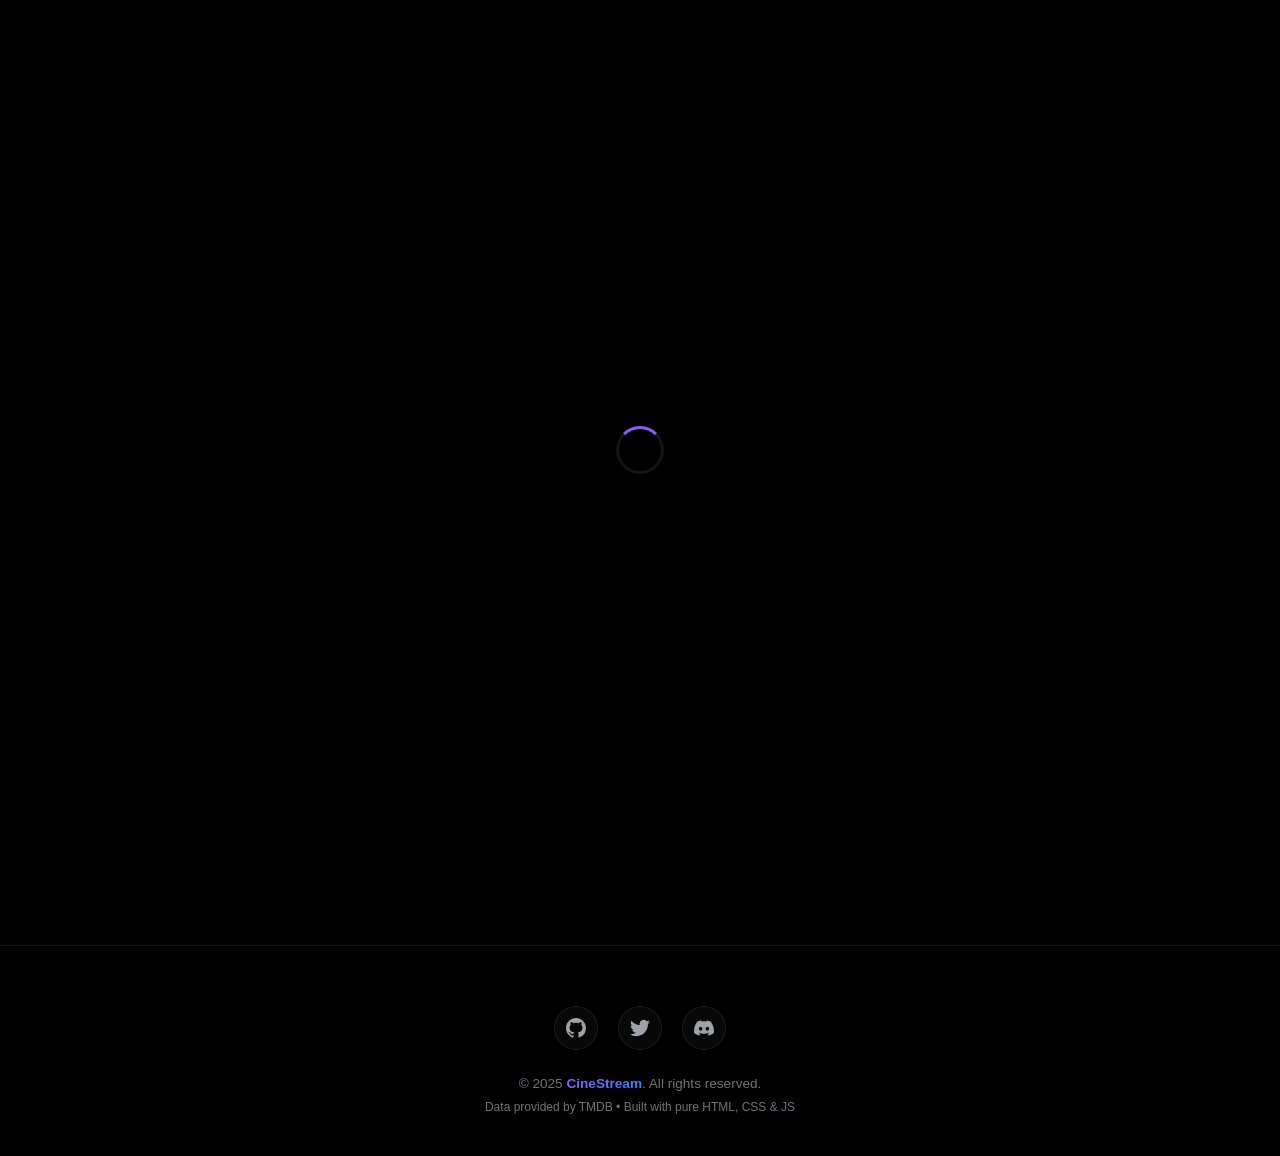
==== commit b708f220: "Update index.html" ====
--- a/index.html
+++ b/index.html
@@ -1,1388 +1,811 @@
 <!DOCTYPE html>
 <html lang="en">
 <head>
-    <meta charset="UTF-8">
-    <meta name="viewport" content="width=device-width, initial-scale=1.0">
-    <meta name="description" content="AnimeStream - Watch HD anime online with sub and dub. Premium streaming experience.">
-    <meta property="og:title" content="AnimeStream - Premium Anime Streaming">
-    <meta property="og:description" content="Watch HD anime online. Sub & Dub available. No ads, premium quality.">
-    <meta property="og:type" content="website">
-    <meta property="og:image" content="https://anitrendz.net/news/wp-content/uploads/2024/01/anime-banner.jpg">
-    <title>AnimeStream - Watch HD Anime Online | Sub & Dub</title>
-    <link rel="stylesheet" href="style.css">
-    <style>
-        /* ============ HOMEPAGE SPECIFIC STYLES ============ */
-        :root {
-            --hero-height: clamp(420px, 60vh, 720px);
-            --hero-height-mobile: clamp(320px, 55vh, 500px);
-        }
-
-        /* Hero Section */
-        .hero-section {
-            position: relative;
-            width: 100%;
-            height: var(--hero-height);
-            overflow: hidden;
-            background: #0a0a0a;
-            margin-top: 0;
-            z-index: 1;
-        }
-        .hero-slider-container {
-            position: relative;
-            width: 100%;
-            height: 100%;
-            overflow: hidden;
-        }
-        .hero-slide {
-            position: absolute;
-            inset: 0;
-            opacity: 0;
-            transition: opacity 0.8s cubic-bezier(0.4, 0, 0.2, 1), transform 0.8s cubic-bezier(0.4, 0, 0.2, 1);
-            transform: scale(1.05);
-            pointer-events: none;
-            will-change: opacity, transform;
-        }
-        .hero-slide.active {
-            opacity: 1;
-            transform: scale(1);
-            pointer-events: auto;
-            z-index: 2;
-        }
-        .hero-slide.prev {
-            opacity: 0;
-            transform: scale(0.95);
-            z-index: 1;
-        }
-        .hero-bg {
-            position: absolute;
-            inset: 0;
-            width: 100%;
-            height: 100%;
-            object-fit: cover;
-            object-position: center top;
-            filter: brightness(0.45);
-            transition: filter 0.8s ease;
-        }
-        .hero-slide.active .hero-bg {
-            filter: brightness(0.5);
-        }
-        .hero-overlay {
-            position: absolute;
-            inset: 0;
-            background: linear-gradient(180deg,
-                    transparent 0%,
-                    rgba(0, 0, 0, 0.3) 30%,
-                    rgba(10, 10, 20, 0.85) 75%,
-                    #0a0a14 100%);
-            z-index: 3;
-            pointer-events: none;
-        }
-        .hero-overlay-left {
-            position: absolute;
-            inset: 0;
-            background: linear-gradient(90deg,
-                    rgba(10, 10, 20, 0.9) 0%,
-                    rgba(10, 10, 20, 0.55) 35%,
-                    transparent 60%);
-            z-index: 3;
-            pointer-events: none;
-        }
-        .hero-content {
-            position: absolute;
-            bottom: clamp(30px, 10%, 80px);
-            left: clamp(20px, 5vw, 80px);
-            z-index: 5;
-            max-width: clamp(340px, 50vw, 650px);
-            animation: heroContentIn 0.7s ease-out forwards;
-        }
-        @keyframes heroContentIn {
-            from {
-                opacity: 0;
-                transform: translateY(30px);
-            }
-            to {
-                opacity: 1;
-                transform: translateY(0);
-            }
-        }
-        .hero-badge-row {
-            display: flex;
-            flex-wrap: wrap;
-            gap: 8px;
-            margin-bottom: 12px;
-            align-items: center;
-        }
-        .hero-badge {
-            display: inline-flex;
-            align-items: center;
-            gap: 4px;
-            padding: 5px 12px;
-            border-radius: 20px;
-            font-size: clamp(10px, 1.3vw, 12px);
-            font-weight: 600;
-            letter-spacing: 0.4px;
-            backdrop-filter: blur(10px);
-            -webkit-backdrop-filter: blur(10px);
-            background: rgba(138, 43, 226, 0.25);
-            border: 1px solid rgba(138, 43, 226, 0.4);
-            color: #e0c4ff;
-            white-space: nowrap;
-        }
-        .hero-badge.score {
-            background: rgba(255, 193, 7, 0.2);
-            border-color: rgba(255, 193, 7, 0.4);
-            color: #ffd54f;
-        }
-        .hero-badge.ep {
-            background: rgba(0, 229, 176, 0.2);
-            border-color: rgba(0, 229, 176, 0.4);
-            color: #7dffe0;
-        }
-        .hero-title {
-            font-size: clamp(24px, 4vw, 48px);
-            font-weight: 800;
-            color: #fff;
-            line-height: 1.1;
-            margin-bottom: 10px;
-            text-shadow: 0 2px 20px rgba(0, 0, 0, 0.7);
-            letter-spacing: -0.5px;
-        }
-        .hero-synopsis {
-            font-size: clamp(12px, 1.4vw, 15px);
-            color: rgba(255, 255, 255, 0.8);
-            line-height: 1.5;
-            margin-bottom: 18px;
-            display: -webkit-box;
-            -webkit-line-clamp: 3;
-            -webkit-box-orient: vertical;
-            overflow: hidden;
-            text-shadow: 0 1px 8px rgba(0, 0, 0, 0.6);
-        }
-        .hero-btns {
-            display: flex;
-            flex-wrap: wrap;
-            gap: 12px;
-        }
-        .hero-btn {
-            display: inline-flex;
-            align-items: center;
-            gap: 8px;
-            padding: 12px 26px;
-            border-radius: 30px;
-            font-weight: 700;
-            font-size: clamp(13px, 1.5vw, 15px);
-            letter-spacing: 0.3px;
-            cursor: pointer;
-            border: none;
-            transition: all 0.3s ease;
-            text-decoration: none;
-            white-space: nowrap;
-        }
-        .hero-btn.watch {
-            background: #8b2be2;
-            color: #fff;
-            box-shadow: 0 4px 24px rgba(138, 43, 226, 0.5);
-        }
-        .hero-btn.watch:hover {
-            background: #9b4de8;
-            box-shadow: 0 6px 32px rgba(138, 43, 226, 0.7);
-            transform: translateY(-2px);
-        }
-        .hero-btn.details {
-            background: rgba(255, 255, 255, 0.08);
-            color: #fff;
-            border: 1.5px solid rgba(255, 255, 255, 0.3);
-            backdrop-filter: blur(8px);
-            -webkit-backdrop-filter: blur(8px);
-        }
-        .hero-btn.details:hover {
-            background: rgba(255, 255, 255, 0.16);
-            border-color: rgba(255, 255, 255, 0.5);
-            transform: translateY(-2px);
-        }
-        .hero-nav-btn {
-            position: absolute;
-            top: 50%;
-            z-index: 10;
-            transform: translateY(-50%);
-            width: 44px;
-            height: 44px;
-            border-radius: 50%;
-            background: rgba(20, 20, 30, 0.7);
-            border: 1.5px solid rgba(255, 255, 255, 0.2);
-            color: #fff;
-            cursor: pointer;
-            font-size: 18px;
-            display: flex;
-            align-items: center;
-            justify-content: center;
-            transition: all 0.3s ease;
-            backdrop-filter: blur(8px);
-            -webkit-backdrop-filter: blur(8px);
-            opacity: 0;
-        }
-        .hero-section:hover .hero-nav-btn {
-            opacity: 1;
-        }
-        .hero-nav-btn:hover {
-            background: rgba(138, 43, 226, 0.5);
-            border-color: rgba(138, 43, 226, 0.7);
-            box-shadow: 0 0 20px rgba(138, 43, 226, 0.4);
-        }
-        .hero-nav-btn.prev {
-            left: 16px;
-        }
-        .hero-nav-btn.next {
-            right: 16px;
-        }
-        .hero-dots {
-            position: absolute;
-            bottom: 18px;
-            right: clamp(20px, 5vw, 80px);
-            z-index: 10;
-            display: flex;
-            gap: 8px;
-            flex-wrap: wrap;
-            justify-content: flex-end;
-        }
-        .hero-dot {
-            width: 8px;
-            height: 8px;
-            border-radius: 50%;
-            background: rgba(255, 255, 255, 0.35);
-            cursor: pointer;
-            transition: all 0.35s ease;
-            border: none;
-            padding: 0;
-            flex-shrink: 0;
-        }
-        .hero-dot.active {
-            background: #8b2be2;
-            box-shadow: 0 0 10px rgba(138, 43, 226, 0.7);
-            width: 24px;
-            border-radius: 12px;
-        }
-        .hero-skeleton {
-            position: absolute;
-            inset: 0;
-            background: linear-gradient(90deg, #1a1a2e 25%, #222240 50%, #1a1a2e 75%);
-            background-size: 200% 100%;
-            animation: shimmer 1.5s infinite;
-            z-index: 1;
-            border-radius: 0;
-        }
-        @keyframes shimmer {
-            0% {
-                background-position: -200% 0;
-            }
-            100% {
-                background-position: 200% 0;
-            }
-        }
-
-        /* Widget sections */
-        .widget-section {
-            padding: 20px clamp(12px, 3vw, 40px) 30px;
-            position: relative;
-        }
-        .widget-header {
-            display: flex;
-            align-items: center;
-            justify-content: space-between;
-            margin-bottom: 16px;
-            flex-wrap: wrap;
-            gap: 10px;
-        }
-        .widget-title {
-            font-size: clamp(18px, 2.2vw, 24px);
-            font-weight: 700;
-            color: #fff;
-            display: flex;
-            align-items: center;
-            gap: 10px;
-        }
-        .widget-title .icon {
-            color: #8b2be2;
-            font-size: clamp(16px, 2vw, 20px);
-        }
-        .widget-view-all {
-            font-size: 13px;
-            color: #a78bfa;
-            text-decoration: none;
-            font-weight: 500;
-            transition: color 0.3s;
-            white-space: nowrap;
-        }
-        .widget-view-all:hover {
-            color: #c4b5fd;
-        }
-
-        /* Universal slider */
-        .slider-wrapper {
-            position: relative;
-            overflow: hidden;
-            width: 100%;
-        }
-        .slider-track {
-            display: flex;
-            gap: 14px;
-            overflow-x: auto;
-            scroll-behavior: smooth;
-            scroll-snap-type: x mandatory;
-            -webkit-overflow-scrolling: touch;
-            padding: 6px 2px 12px;
-            cursor: grab;
-            scrollbar-width: none;
-            -ms-overflow-style: none;
-            user-select: none;
-            -webkit-user-select: none;
-        }
-        .slider-track::-webkit-scrollbar {
-            display: none;
-        }
-        .slider-track.dragging {
-            cursor: grabbing;
-            scroll-behavior: auto;
-            scroll-snap-type: none;
-        }
-        .slider-track.dragging .anime-card {
-            pointer-events: none;
-        }
-        .anime-card {
-            flex: 0 0 auto;
-            width: clamp(140px, 15vw, 180px);
-            scroll-snap-align: start;
-            border-radius: 12px;
-            overflow: hidden;
-            background: rgba(20, 20, 35, 0.8);
-            border: 1px solid rgba(255, 255, 255, 0.06);
-            transition: transform 0.35s ease, box-shadow 0.35s ease, border-color 0.35s ease;
-            cursor: pointer;
-            position: relative;
-            text-decoration: none;
-            display: block;
-            flex-shrink: 0;
-        }
-        .anime-card:hover {
-            transform: translateY(-6px);
-            box-shadow: 0 16px 36px rgba(138, 43, 226, 0.3);
-            border-color: rgba(138, 43, 226, 0.4);
-            z-index: 5;
-        }
-        .anime-card .card-img-wrap {
-            position: relative;
-            width: 100%;
-            aspect-ratio: 2/3;
-            overflow: hidden;
-            background: #1a1a2e;
-        }
-        .anime-card .card-img-wrap img {
-            width: 100%;
-            height: 100%;
-            object-fit: cover;
-            transition: transform 0.5s ease;
-            loading: lazy;
-        }
-        .anime-card:hover .card-img-wrap img {
-            transform: scale(1.08);
-        }
-        .anime-card .card-overlay {
-            position: absolute;
-            inset: 0;
-            background: linear-gradient(180deg, transparent 55%, rgba(0, 0, 0, 0.85) 100%);
-            pointer-events: none;
-        }
-        .anime-card .card-badges {
-            position: absolute;
-            top: 8px;
-            left: 8px;
-            display: flex;
-            flex-direction: column;
-            gap: 5px;
-            z-index: 2;
-        }
-        .anime-card .card-badge {
-            padding: 3px 8px;
-            border-radius: 10px;
-            font-size: 10px;
-            font-weight: 700;
-            letter-spacing: 0.3px;
-            backdrop-filter: blur(6px);
-            -webkit-backdrop-filter: blur(6px);
-            white-space: nowrap;
-        }
-        .card-badge.score-badge {
-            background: rgba(255, 193, 7, 0.85);
-            color: #1a1a00;
-        }
-        .card-badge.ep-badge {
-            background: rgba(0, 0, 0, 0.75);
-            color: #fff;
-        }
-        .card-badge.hd-badge {
-            background: rgba(138, 43, 226, 0.8);
-            color: #fff;
-        }
-        .anime-card .card-info {
-            padding: 10px 10px 12px;
-        }
-        .anime-card .card-title {
-            font-size: clamp(11px, 1.2vw, 13px);
-            font-weight: 600;
-            color: #e8e8f0;
-            display: -webkit-box;
-            -webkit-line-clamp: 2;
-            -webkit-box-orient: vertical;
-            overflow: hidden;
-            line-height: 1.35;
-            margin-bottom: 4px;
-        }
-        .anime-card .card-meta {
-            font-size: 10px;
-            color: #999;
-            display: flex;
-            gap: 8px;
-            align-items: center;
-        }
-        .slider-arrow {
-            position: absolute;
-            top: 50%;
-            transform: translateY(-50%);
-            z-index: 8;
-            width: 36px;
-            height: 36px;
-            border-radius: 50%;
-            background: rgba(20, 20, 35, 0.85);
-            border: 1.5px solid rgba(255, 255, 255, 0.2);
-            color: #fff;
-            cursor: pointer;
-            font-size: 14px;
-            display: flex;
-            align-items: center;
-            justify-content: center;
-            transition: all 0.3s;
-            backdrop-filter: blur(6px);
-            -webkit-backdrop-filter: blur(6px);
-            opacity: 0;
-            pointer-events: none;
-        }
-        .slider-wrapper:hover .slider-arrow {
-            opacity: 1;
-            pointer-events: auto;
-        }
-        .slider-arrow:hover {
-            background: rgba(138, 43, 226, 0.6);
-            border-color: rgba(138, 43, 226, 0.7);
-        }
-        .slider-arrow.left {
-            left: 4px;
-        }
-        .slider-arrow.right {
-            right: 4px;
-        }
-        .slider-arrow:disabled {
-            opacity: 0.3;
-            pointer-events: none;
-        }
-
-        /* Skeleton cards */
-        .skeleton-card {
-            flex: 0 0 auto;
-            width: clamp(140px, 15vw, 180px);
-            flex-shrink: 0;
-            border-radius: 12px;
-            overflow: hidden;
-            background: #1a1a2e;
-            animation: shimmer 1.5s infinite;
-            background-size: 200% 100%;
-            background-image: linear-gradient(90deg, #1a1a2e 25%, #252540 50%, #1a1a2e 75%);
-        }
-        .skeleton-card .sk-img {
-            width: 100%;
-            aspect-ratio: 2/3;
-            background: #222240;
-        }
-        .skeleton-card .sk-line {
-            height: 12px;
-            margin: 8px 10px;
-            border-radius: 6px;
-            background: #222240;
-        }
-        .skeleton-card .sk-line.short {
-            width: 60%;
-        }
-
-        /* Error fallback */
-        .widget-error {
-            display: flex;
-            align-items: center;
-            justify-content: center;
-            gap: 8px;
-            padding: 30px;
-            color: #ff6b6b;
-            font-size: 14px;
-            background: rgba(255, 50, 50, 0.08);
-            border-radius: 12px;
-            border: 1px solid rgba(255, 100, 100, 0.2);
-            min-height: 100px;
-        }
-        .widget-error .retry-btn {
-            padding: 6px 14px;
-            border-radius: 16px;
-            background: rgba(138, 43, 226, 0.4);
-            color: #fff;
-            border: none;
-            cursor: pointer;
-            font-size: 12px;
-            font-weight: 600;
-        }
-
-        @media (max-width: 768px) {
-            .hero-section {
-                height: var(--hero-height-mobile);
-            }
-            .hero-content {
-                bottom: 20px;
-                left: 14px;
-                max-width: 85vw;
-            }
-            .hero-overlay-left {
-                background: linear-gradient(180deg,
-                        transparent 0%,
-                        rgba(10, 10, 20, 0.7) 50%,
-                        #0a0a14 100%);
-            }
-            .hero-btns {
-                gap: 8px;
-            }
-            .hero-btn {
-                padding: 10px 18px;
-                font-size: 12px;
-            }
-            .hero-nav-btn {
-                width: 34px;
-                height: 34px;
-                font-size: 14px;
-                opacity: 0.7;
-            }
-            .hero-nav-btn.prev {
-                left: 6px;
-            }
-            .hero-nav-btn.next {
-                right: 6px;
-            }
-            .hero-dots {
-                bottom: 10px;
-                right: 14px;
-                gap: 6px;
-            }
-            .hero-dot {
-                width: 6px;
-                height: 6px;
-            }
-            .hero-dot.active {
-                width: 18px;
-            }
-            .anime-card {
-                width: clamp(120px, 32vw, 150px);
-            }
-            .skeleton-card {
-                width: clamp(120px, 32vw, 150px);
-            }
-            .slider-track {
-                gap: 10px;
-            }
-            .slider-arrow {
-                opacity: 0.6;
-                pointer-events: auto;
-                width: 30px;
-                height: 30px;
-                font-size: 12px;
-            }
-            .widget-section {
-                padding: 14px 10px 22px;
-            }
-        }
-        @media (max-width: 480px) {
-            .hero-title {
-                font-size: 20px;
-            }
-            .hero-synopsis {
-                font-size: 11px;
-                -webkit-line-clamp: 2;
-            }
-            .hero-btn {
-                padding: 8px 14px;
-                font-size: 11px;
-                gap: 4px;
-            }
-            .hero-badge {
-                font-size: 9px;
-                padding: 3px 8px;
-            }
-            .anime-card {
-                width: clamp(105px, 38vw, 130px);
-            }
-            .skeleton-card {
-                width: clamp(105px, 38vw, 130px);
-            }
-            .slider-track {
-                gap: 8px;
-            }
-        }
-    </style>
+<meta charset="UTF-8">
+<meta name="viewport" content="width=device-width, initial-scale=1.0">
+<title>CineStream — Premium Movies & TV Shows</title>
+<meta name="description" content="Watch trending movies and TV shows in HD. Premium streaming experience.">
+<meta property="og:title" content="CineStream — Premium Streaming">
+<meta property="og:description" content="Discover trending movies and TV shows">
+<meta property="og:type" content="website">
+<style>
+:root {
+  --bg: #000000; --bg-elevated: #0a0a0a; --surface: rgba(255,255,255,0.03);
+  --surface-hover: rgba(255,255,255,0.06); --border: rgba(255,255,255,0.08);
+  --border-hover: rgba(139,92,246,0.4); --primary: #8b5cf6; --primary-dark: #7c3aed;
+  --secondary: #3b82f6; --accent: #a78bfa; --glow: rgba(139,92,246,0.25);
+  --text: #ffffff; --text-muted: #a1a1aa; --text-dim: #71717a;
+  --success: #22c55e; --warning: #eab308; --danger: #ef4444;
+  --radius-sm: 8px; --radius: 12px; --radius-lg: 16px; --radius-xl: 24px;
+  --transition: all 0.3s cubic-bezier(0.4,0,0.2,1); --header-h: 64px;
+}
+* { margin:0; padding:0; box-sizing:border-box; }
+html { scroll-behavior:smooth; }
+body {
+  font-family: -apple-system,BlinkMacSystemFont,'Segoe UI',Roboto,'Helvetica Neue',Arial,sans-serif;
+  background: var(--bg); color: var(--text); line-height:1.5;
+  overflow-x:hidden; -webkit-font-smoothing:antialiased;
+}
+a { text-decoration:none; color:inherit; }
+button { border:none; background:none; color:inherit; font:inherit; cursor:pointer; }
+img { max-width:100%; display:block; }
+::-webkit-scrollbar { width:6px; height:6px; }
+::-webkit-scrollbar-track { background:transparent; }
+::-webkit-scrollbar-thumb { background:rgba(255,255,255,0.15); border-radius:3px; }
+::-webkit-scrollbar-thumb:hover { background:rgba(255,255,255,0.25); }
+@keyframes fadeIn { from{opacity:0;transform:translateY(20px)} to{opacity:1;transform:translateY(0)} }
+@keyframes fadeInScale { from{opacity:0;transform:scale(0.95)} to{opacity:1;transform:scale(1)} }
+@keyframes shimmer { 0%{background-position:200% 0} 100%{background-position:-200% 0} }
+@keyframes spin { to{transform:rotate(360deg)} }
+.animate-fade { animation:fadeIn 0.6s ease forwards; }
+.animate-scale { animation:fadeInScale 0.5s ease forwards; }
+.skeleton {
+  background:linear-gradient(90deg,#171717 25%,#262626 50%,#171717 75%);
+  background-size:200% 100%; animation:shimmer 1.5s infinite;
+  border-radius:var(--radius);
+}
+.skeleton-text { height:16px; margin-bottom:8px; border-radius:4px; }
+.skeleton-title { height:24px; width:60%; margin-bottom:16px; }
+.skeleton-card { aspect-ratio:2/3; border-radius:var(--radius); }
+.header {
+  position:fixed; top:0; left:0; right:0; height:var(--header-h);
+  background:rgba(0,0,0,0.7); backdrop-filter:blur(20px) saturate(180%);
+  -webkit-backdrop-filter:blur(20px) saturate(180%);
+  border-bottom:1px solid var(--border); z-index:1000;
+  display:flex; align-items:center; justify-content:space-between;
+  padding:0 4%; transition:var(--transition);
+}
+.header.scrolled { background:rgba(0,0,0,0.95); box-shadow:0 4px 30px rgba(0,0,0,0.5); }
+.header-left, .header-right { display:flex; align-items:center; gap:16px; }
+.menu-btn {
+  width:40px; height:40px; border-radius:50%;
+  display:flex; align-items:center; justify-content:center;
+  transition:var(--transition); border:1px solid var(--border);
+}
+.menu-btn:hover { background:var(--surface-hover); border-color:var(--border-hover); }
+.logo {
+  font-size:1.4rem; font-weight:800; letter-spacing:-0.5px;
+  background:linear-gradient(135deg,var(--primary),var(--secondary));
+  -webkit-background-clip:text; -webkit-text-fill-color:transparent;
+  display:flex; align-items:center; gap:8px;
+}
+.logo-icon {
+  width:32px; height:32px; border-radius:8px;
+  background:linear-gradient(135deg,var(--primary),var(--secondary));
+  display:flex; align-items:center; justify-content:center;
+  font-weight:bold; color:white; font-size:1rem;
+}
+.search-btn {
+  width:40px; height:40px; border-radius:50%;
+  display:flex; align-items:center; justify-content:center;
+  transition:var(--transition); border:1px solid var(--border);
+}
+.search-btn:hover { background:var(--surface-hover); border-color:var(--border-hover); }
+.sidebar-overlay {
+  position:fixed; inset:0; background:rgba(0,0,0,0.6);
+  backdrop-filter:blur(4px); z-index:999; opacity:0;
+  pointer-events:none; transition:opacity 0.3s ease;
+}
+.sidebar-overlay.open { opacity:1; pointer-events:all; }
+.sidebar {
+  position:fixed; top:0; left:-320px; width:320px; height:100vh;
+  background:rgba(5,5,5,0.98); backdrop-filter:blur(40px);
+  z-index:1001; transition:left 0.4s cubic-bezier(0.4,0,0.2,1);
+  padding:80px 24px 24px; overflow-y:auto;
+  border-right:1px solid var(--border);
+}
+.sidebar.open { left:0; }
+.sidebar-title {
+  font-size:0.75rem; text-transform:uppercase; letter-spacing:2px;
+  color:var(--text-dim); margin:24px 0 12px; font-weight:600;
+}
+.sidebar-link {
+  display:flex; align-items:center; gap:12px; padding:12px 16px;
+  border-radius:var(--radius); transition:var(--transition);
+  color:var(--text-muted); font-size:0.95rem; margin-bottom:4px;
+}
+.sidebar-link:hover, .sidebar-link.active {
+  background:var(--surface); color:var(--text); border:1px solid var(--border-hover);
+}
+.search-overlay {
+  position:fixed; inset:0; background:rgba(0,0,0,0.92);
+  backdrop-filter:blur(30px); z-index:2000;
+  display:flex; flex-direction:column; align-items:center;
+  padding-top:12vh; opacity:0; pointer-events:none;
+  transition:opacity 0.4s ease;
+}
+.search-overlay.open { opacity:1; pointer-events:all; }
+.search-container { width:90%; max-width:700px; }
+.search-input-wrap {
+  position:relative; display:flex; align-items:center;
+  background:var(--surface); border:1px solid var(--border);
+  border-radius:50px; padding:6px 6px 6px 24px;
+  transition:var(--transition);
+}
+.search-input-wrap:focus-within {
+  border-color:var(--primary); box-shadow:0 0 30px var(--glow);
+}
+.search-input {
+  flex:1; background:transparent; border:none; outline:none;
+  color:var(--text); font-size:1.1rem; padding:10px 0;
+}
+.search-input::placeholder { color:var(--text-dim); }
+.search-close {
+  width:40px; height:40px; border-radius:50%;
+  display:flex; align-items:center; justify-content:center;
+  transition:var(--transition); border:1px solid var(--border);
+}
+.search-close:hover { background:var(--surface-hover); }
+.search-results {
+  margin-top:24px; max-height:50vh; overflow-y:auto;
+  display:flex; flex-direction:column; gap:8px;
+}
+.search-result-item {
+  display:flex; align-items:center; gap:16px; padding:12px 16px;
+  border-radius:var(--radius); transition:var(--transition);
+  border:1px solid transparent;
+}
+.search-result-item:hover, .search-result-item.selected {
+  background:var(--surface); border-color:var(--border-hover);
+}
+.search-result-item img {
+  width:48px; height:72px; object-fit:cover; border-radius:var(--radius-sm);
+  background:var(--bg-elevated);
+}
+.search-result-info { flex:1; }
+.search-result-title { font-weight:600; font-size:0.95rem; }
+.search-result-meta { font-size:0.8rem; color:var(--text-muted); margin-top:2px; }
+.search-hint {
+  text-align:center; color:var(--text-dim); font-size:0.85rem;
+  margin-top:16px;
+}
+.btn {
+  display:inline-flex; align-items:center; justify-content:center; gap:8px;
+  padding:12px 28px; border-radius:50px; font-weight:600; font-size:0.95rem;
+  transition:var(--transition); border:1px solid transparent; cursor:pointer;
+}
+.btn-primary {
+  background:linear-gradient(135deg,var(--primary),var(--primary-dark));
+  color:white; box-shadow:0 4px 20px var(--glow);
+}
+.btn-primary:hover { transform:translateY(-2px); box-shadow:0 8px 30px var(--glow); }
+.btn-secondary {
+  background:var(--surface); color:var(--text); border-color:var(--border);
+  backdrop-filter:blur(10px);
+}
+.btn-secondary:hover { background:var(--surface-hover); border-color:var(--border-hover); }
+.btn-ghost {
+  background:transparent; color:var(--text-muted); border-color:var(--border);
+}
+.btn-ghost:hover { color:var(--text); border-color:var(--text-muted); }
+.btn-sm { padding:8px 18px; font-size:0.85rem; }
+.btn-lg { padding:14px 36px; font-size:1.05rem; }
+.glass-card {
+  background:var(--surface); backdrop-filter:blur(16px);
+  border:1px solid var(--border); border-radius:var(--radius-lg);
+  transition:var(--transition); overflow:hidden;
+}
+.glass-card:hover {
+  transform:translateY(-4px); border-color:var(--border-hover);
+  box-shadow:0 20px 40px rgba(0,0,0,0.4),0 0 20px var(--glow);
+}
+.rating-badge {
+  position:absolute; top:8px; right:8px;
+  background:rgba(0,0,0,0.7); backdrop-filter:blur(10px);
+  padding:4px 10px; border-radius:20px; font-size:0.8rem;
+  font-weight:700; border:1px solid rgba(255,255,255,0.1);
+  display:flex; align-items:center; gap:4px; z-index:5;
+}
+.rating-badge .star { color:var(--warning); }
+.rating-high { color:var(--success); }
+.rating-mid { color:var(--warning); }
+.rating-low { color:var(--danger); }
+.hd-badge {
+  position:absolute; top:8px; left:8px;
+  background:var(--primary); padding:3px 8px;
+  border-radius:4px; font-size:0.65rem; font-weight:800;
+  text-transform:uppercase; letter-spacing:1px; z-index:5;
+}
+.footer {
+  padding:60px 4% 40px; text-align:center; border-top:1px solid var(--border);
+  margin-top:80px;
+}
+.social-links {
+  display:flex; justify-content:center; gap:20px; margin-bottom:24px;
+}
+.social-links a {
+  width:44px; height:44px; border-radius:50%;
+  display:flex; align-items:center; justify-content:center;
+  background:var(--surface); border:1px solid var(--border);
+  transition:var(--transition);
+}
+.social-links a:hover {
+  background:var(--surface-hover); border-color:var(--primary);
+  transform:translateY(-3px); box-shadow:0 0 20px var(--glow);
+}
+.social-links svg { width:20px; height:20px; color:var(--text-muted); }
+.social-links a:hover svg { color:var(--primary); }
+.footer-credits {
+  color:var(--text-dim); font-size:0.85rem;
+}
+.footer-credits span {
+  background:linear-gradient(135deg,var(--primary),var(--secondary));
+  -webkit-background-clip:text; -webkit-text-fill-color:transparent;
+  font-weight:600;
+}
+.mobile-nav {
+  display:none; position:fixed; bottom:0; left:0; right:0;
+  height:60px; background:rgba(0,0,0,0.9); backdrop-filter:blur(20px);
+  border-top:1px solid var(--border); z-index:999;
+  justify-content:space-around; align-items:center;
+}
+.mobile-nav a {
+  display:flex; flex-direction:column; align-items:center; gap:4px;
+  color:var(--text-dim); font-size:0.65rem; transition:var(--transition);
+}
+.mobile-nav a.active, .mobile-nav a:hover { color:var(--primary); }
+.mobile-nav svg { width:22px; height:22px; }
+@media (max-width:768px) {
+  :root { --header-h:56px; }
+  .header { padding:0 16px; }
+  .mobile-nav { display:flex; }
+  .footer { padding-bottom:80px; }
+  .btn { padding:10px 20px; font-size:0.9rem; }
+}
+@media (max-width:480px) {
+  .sidebar { width:280px; left:-280px; }
+}
+.container { padding:0 4%; }
+.section-title {
+  font-size:1.3rem; font-weight:700; margin-bottom:16px;
+  display:flex; align-items:center; gap:12px;
+}
+.section-title::before {
+  content:''; width:4px; height:24px;
+  background:linear-gradient(to bottom,var(--primary),var(--secondary));
+  border-radius:2px;
+}
+.text-gradient {
+  background:linear-gradient(135deg,var(--primary),var(--secondary));
+  -webkit-background-clip:text; -webkit-text-fill-color:transparent;
+}
+.page-loader {
+  position:fixed; inset:0; background:var(--bg); z-index:9999;
+  display:flex; align-items:center; justify-content:center;
+  transition:opacity 0.5s ease;
+}
+.page-loader.hidden { opacity:0; pointer-events:none; }
+.loader-spinner {
+  width:48px; height:48px; border:3px solid var(--border);
+  border-top-color:var(--primary); border-radius:50%;
+  animation:spin 1s linear infinite;
+}
+.error-state {
+  text-align:center; padding:60px 20px; display:none;
+}
+.error-state.show { display:block; }
+.error-state h3 { margin-bottom:8px; }
+.error-state p { color:var(--text-muted); margin-bottom:20px; }
+
+
+/* Hero Slider Specific */
+.hero-slider { position:relative; width:100%; height:85vh; min-height:600px; overflow:hidden; }
+.hero-slide { position:absolute; inset:0; opacity:0; transition:opacity 1.2s ease-in-out; z-index:1; }
+.hero-slide.active { opacity:1; z-index:2; }
+.hero-bg { position:absolute; inset:0; background-size:cover; background-position:center; transform:scale(1); transition:transform 8s ease; }
+.hero-slide.active .hero-bg { transform:scale(1.08); }
+.hero-overlay { position:absolute; inset:0; background:linear-gradient(to top,#000 0%,rgba(0,0,0,0.3) 40%,rgba(0,0,0,0.5) 100%); }
+.hero-content { position:absolute; bottom:15%; left:4%; max-width:650px; z-index:3; animation:fadeIn 1s ease 0.3s both; }
+.hero-rating { display:inline-flex; align-items:center; gap:6px; background:rgba(0,0,0,0.5); backdrop-filter:blur(10px); padding:6px 14px; border-radius:50px; font-size:0.9rem; font-weight:700; margin-bottom:16px; border:1px solid rgba(255,255,255,0.1); }
+.hero-rating .star { color:var(--warning); }
+.hero-title { font-size:clamp(2rem,5vw,3.5rem); font-weight:800; line-height:1.1; margin-bottom:12px; text-shadow:0 2px 20px rgba(0,0,0,0.5); }
+.hero-genres { font-size:0.95rem; color:var(--text-muted); margin-bottom:16px; }
+.hero-desc { font-size:1rem; color:var(--text-muted); line-height:1.6; margin-bottom:28px; max-width:500px; display:-webkit-box; -webkit-line-clamp:3; -webkit-box-orient:vertical; overflow:hidden; }
+.hero-actions { display:flex; gap:16px; flex-wrap:wrap; }
+.hero-nav { position:absolute; top:50%; transform:translateY(-50%); width:50px; height:50px; border-radius:50%; background:rgba(0,0,0,0.4); backdrop-filter:blur(10px); border:1px solid rgba(255,255,255,0.1); color:white; display:flex; align-items:center; justify-content:center; font-size:1.5rem; cursor:pointer; z-index:10; transition:var(--transition); }
+.hero-nav:hover { background:rgba(139,92,246,0.3); border-color:rgba(139,92,246,0.5); }
+.hero-prev { left:3%; }
+.hero-next { right:3%; }
+.hero-dots { position:absolute; bottom:5%; left:50%; transform:translateX(-50%); display:flex; gap:10px; z-index:10; }
+.hero-dot { width:10px; height:10px; border-radius:50%; background:rgba(255,255,255,0.3); border:none; cursor:pointer; transition:var(--transition); }
+.hero-dot.active { background:var(--primary); width:28px; border-radius:5px; }
+
+/* Content Sections */
+.content-section { margin-top:60px; }
+.content-section:first-of-type { margin-top:40px; }
+.slider-wrapper { position:relative; }
+.slider-track { display:flex; gap:16px; overflow-x:auto; scroll-behavior:smooth; padding:10px 4%; scrollbar-width:none; -ms-overflow-style:none; cursor:grab; }
+.slider-track::-webkit-scrollbar { display:none; }
+.slider-track:active { cursor:grabbing; }
+.slider-card { flex:0 0 auto; width:220px; position:relative; border-radius:var(--radius); overflow:hidden; transition:transform 0.4s cubic-bezier(0.4,0,0.2,1),box-shadow 0.4s ease; }
+.slider-card:hover { transform:scale(1.08) translateY(-8px); z-index:10; box-shadow:0 20px 40px rgba(0,0,0,0.5),0 0 30px var(--glow); }
+.slider-card img { width:100%; aspect-ratio:2/3; object-fit:cover; border-radius:var(--radius); }
+.slider-card-overlay { position:absolute; inset:0; background:linear-gradient(to top,rgba(0,0,0,0.95) 0%,rgba(0,0,0,0.4) 40%,transparent 70%); opacity:0; transition:opacity 0.3s ease; display:flex; flex-direction:column; justify-content:flex-end; padding:16px; border-radius:var(--radius); }
+.slider-card:hover .slider-card-overlay { opacity:1; }
+.slider-nav { position:absolute; top:50%; transform:translateY(-50%); width:44px; height:44px; border-radius:50%; background:rgba(0,0,0,0.6); backdrop-filter:blur(10px); border:1px solid rgba(255,255,255,0.1); color:white; display:flex; align-items:center; justify-content:center; font-size:1.3rem; cursor:pointer; z-index:10; transition:var(--transition); opacity:0; }
+.slider-wrapper:hover .slider-nav { opacity:1; }
+.slider-nav:hover { background:rgba(139,92,246,0.3); border-color:rgba(139,92,246,0.5); }
+.slider-prev { left:2%; }
+.slider-next { right:2%; }
+
+@media (max-width:768px) { 
+  .hero-slider { height:70vh; min-height:500px; }
+  .hero-content { bottom:12%; left:5%; right:5%; max-width:none; }
+  .hero-title { font-size:1.8rem; }
+  .hero-desc { font-size:0.9rem; }
+  .hero-actions { gap:10px; }
+  .btn-lg { padding:10px 24px; font-size:0.9rem; }
+  .slider-card { width:160px; }
+  .hero-nav { display:none; }
+}
+@media (max-width:480px) {
+  .slider-card { width:140px; }
+  .hero-title { font-size:1.5rem; }
+}
+</style>
+<base target="_blank">
 </head>
 <body>
-    <!-- ============ HEADER ============ -->
-    <header class="site-header" id="siteHeader">
-        <div class="header-inner">
-            <button class="hamburger-btn" id="hamburgerBtn" aria-label="Menu" title="Menu">
-                <svg width="22" height="18" viewBox="0 0 22 18" fill="none"><rect width="22" height="2.5" rx="1.25" fill="currentColor"/><rect y="7.5" width="22" height="2.5" rx="1.25" fill="currentColor"/><rect y="15" width="22" height="2.5" rx="1.25" fill="currentColor"/></svg>
-            </button>
-            <a href="index.html" class="logo" aria-label="AnimeStream Home">
-                <span class="logo-icon">▶</span>
-                <span class="logo-text">Anime<span class="logo-accent">Stream</span></span>
-            </a>
-            <nav class="desktop-nav" id="desktopNav">
-                <a href="index.html" class="nav-link active">Home</a>
-                <a href="search.html" class="nav-link">Browse</a>
-                <a href="schedule.html" class="nav-link">Schedule</a>
-                <a href="creator.html" class="nav-link">About</a>
-            </nav>
-            <div class="header-actions">
-                <button class="search-toggle-btn" id="searchToggleBtn" aria-label="Search anime" title="Search">
-                    <svg width="20" height="20" viewBox="0 0 24 24" fill="none" stroke="currentColor" stroke-width="2.5"><circle cx="11" cy="11" r="8"/><line x1="21" y1="21" x2="16.65" y2="16.65"/></svg>
-                </button>
-            </div>
-        </div>
-    </header>
-
-    <!-- ============ MOBILE SIDEBAR ============ -->
-    <aside class="mobile-sidebar" id="mobileSidebar">
-        <div class="sidebar-backdrop" id="sidebarBackdrop"></div>
-        <div class="sidebar-panel" id="sidebarPanel">
-            <div class="sidebar-header">
-                <span class="sidebar-logo">AnimeStream</span>
-                <button class="sidebar-close" id="sidebarClose" aria-label="Close menu">✕</button>
-            </div>
-            <nav class="sidebar-nav">
-                <a href="index.html" class="sidebar-link active">🏠 Home</a>
-                <a href="search.html" class="sidebar-link">🔍 Browse Anime</a>
-                <a href="schedule.html" class="sidebar-link">📅 Schedule</a>
-                <a href="creator.html" class="sidebar-link">👤 Creator</a>
-            </nav>
-        </div>
-    </aside>
-
-    <!-- ============ SEARCH OVERLAY ============ -->
-    <div class="search-overlay" id="searchOverlay">
-        <div class="search-overlay-backdrop" id="searchBackdrop"></div>
-        <div class="search-overlay-content">
-            <div class="search-input-wrap">
-                <svg class="search-input-icon" width="22" height="22" viewBox="0 0 24 24" fill="none" stroke="#8b2be2" stroke-width="2.5"><circle cx="11" cy="11" r="8"/><line x1="21" y1="21" x2="16.65" y2="16.65"/></svg>
-                <input type="text" class="search-input" id="searchInput" placeholder="Search anime..." autocomplete="off">
-                <button class="search-close-btn" id="searchCloseBtn" aria-label="Close search">✕</button>
-            </div>
-            <div class="search-suggestions" id="searchSuggestions"></div>
-        </div>
+
+<div id="page-loader" class="page-loader"><div class="loader-spinner"></div></div>
+
+<header class="header" id="header">
+  <div class="header-left">
+    <button class="menu-btn" id="menu-btn" aria-label="Menu">
+      <svg fill="none" stroke="currentColor" viewBox="0 0 24 24"><path stroke-linecap="round" stroke-linejoin="round" stroke-width="2" d="M4 6h16M4 12h16M4 18h16"/></svg>
+    </button>
+    <a href="index.html" class="logo"><div class="logo-icon">C</div>CineStream</a>
+  </div>
+  <div class="header-right">
+    <button class="search-btn" id="search-btn" aria-label="Search">
+      <svg width="20" height="20" fill="none" stroke="currentColor" viewBox="0 0 24 24"><path stroke-linecap="round" stroke-linejoin="round" stroke-width="2" d="M21 21l-6-6m2-5a7 7 0 11-14 0 7 7 0 0114 0z"/></svg>
+    </button>
+  </div>
+</header>
+
+<div class="sidebar-overlay" id="sidebar-overlay"></div>
+<nav class="sidebar" id="sidebar">
+  <div class="sidebar-title">Menu</div>
+  <a href="index.html" class="sidebar-link active">
+    <svg fill="none" stroke="currentColor" viewBox="0 0 24 24"><path stroke-linecap="round" stroke-linejoin="round" stroke-width="2" d="M3 12l2-2m0 0l7-7 7 7M5 10v10a1 1 0 001 1h3m10-11l2 2m-2-2v10a1 1 0 01-1 1h-3m-6 0a1 1 0 001-1v-4a1 1 0 011-1h2a1 1 0 011 1v4a1 1 0 001 1m-6 0h6"/></svg>Home
+  </a>
+  <a href="trending.html" class="sidebar-link">
+    <svg fill="none" stroke="currentColor" viewBox="0 0 24 24"><path stroke-linecap="round" stroke-linejoin="round" stroke-width="2" d="M13 7h8m0 0v8m0-8l-8 8-4-4-6 6"/></svg>Trending
+  </a>
+  <a href="search.html" class="sidebar-link">
+    <svg fill="none" stroke="currentColor" viewBox="0 0 24 24"><path stroke-linecap="round" stroke-linejoin="round" stroke-width="2" d="M21 21l-6-6m2-5a7 7 0 11-14 0 7 7 0 0114 0z"/></svg>Search
+  </a>
+  <div class="sidebar-title">Movies</div>
+  <a href="search.html?type=movie" class="sidebar-link">
+    <svg fill="none" stroke="currentColor" viewBox="0 0 24 24"><path stroke-linecap="round" stroke-linejoin="round" stroke-width="2" d="M7 4v16M17 4v16M3 8h4m10 0h4M3 12h18M3 16h4m10 0h4M4 20h16a1 1 0 001-1V5a1 1 0 00-1-1H4a1 1 0 00-1 1v14a1 1 0 001 1z"/></svg>Popular Movies
+  </a>
+  <a href="search.html?type=movie&sort=top_rated" class="sidebar-link">
+    <svg fill="none" stroke="currentColor" viewBox="0 0 24 24"><path stroke-linecap="round" stroke-linejoin="round" stroke-width="2" d="M5 3v4M3 5h4M6 17v4m-2-2h4m5-16l2.286 6.857L21 12l-5.714 2.143L13 21l-2.286-6.857L5 12l5.714-2.143L13 3z"/></svg>Top Rated
+  </a>
+  <div class="sidebar-title">TV Shows</div>
+  <a href="search.html?type=tv" class="sidebar-link">
+    <svg fill="none" stroke="currentColor" viewBox="0 0 24 24"><path stroke-linecap="round" stroke-linejoin="round" stroke-width="2" d="M9.75 17L9 20l-1 1h8l-1-1-.75-3M3 13h18M5 17h14a2 2 0 002-2V5a2 2 0 00-2-2H5a2 2 0 00-2 2v10a2 2 0 002 2z"/></svg>Popular TV
+  </a>
+  <div class="sidebar-title">Info</div>
+  <a href="creator.html" class="sidebar-link">
+    <svg fill="none" stroke="currentColor" viewBox="0 0 24 24"><path stroke-linecap="round" stroke-linejoin="round" stroke-width="2" d="M13 16h-1v-4h-1m1-4h.01M21 12a9 9 0 11-18 0 9 9 0 0118 0z"/></svg>About
+  </a>
+</nav>
+
+<div class="search-overlay" id="search-overlay">
+  <div class="search-container">
+    <div class="search-input-wrap">
+      <svg width="20" height="20" fill="none" stroke="currentColor" viewBox="0 0 24 24" style="color:var(--text-dim);margin-right:8px;"><path stroke-linecap="round" stroke-linejoin="round" stroke-width="2" d="M21 21l-6-6m2-5a7 7 0 11-14 0 7 7 0 0114 0z"/></svg>
+      <input type="text" class="search-input" id="search-input" placeholder="Search movies, TV shows..." autocomplete="off">
+      <button class="search-close" id="search-close">
+        <svg width="20" height="20" fill="none" stroke="currentColor" viewBox="0 0 24 24"><path stroke-linecap="round" stroke-linejoin="round" stroke-width="2" d="M6 18L18 6M6 6l12 12"/></svg>
+      </button>
     </div>
-
-    <!-- ============ MAIN CONTENT ============ -->
-    <main class="main-content" id="mainContent">
-        <!-- Hero Section -->
-        <section class="hero-section" id="heroSection" aria-label="Featured anime slider">
-            <div class="hero-slider-container" id="heroSliderContainer">
-                <div class="hero-skeleton" id="heroSkeleton"></div>
-            </div>
-            <button class="hero-nav-btn prev" id="heroPrev" aria-label="Previous slide">◀</button>
-            <button class="hero-nav-btn next" id="heroNext" aria-label="Next slide">▶</button>
-            <div class="hero-dots" id="heroDots"></div>
-        </section>
-
-        <!-- Widgets -->
-        <section class="widget-section" id="widgetTrending">
-            <div class="widget-header">
-                <h2 class="widget-title"><span class="icon">🔥</span> Trending Now</h2>
-                <a href="search.html?sort=trending" class="widget-view-all">View All →</a>
-            </div>
-            <div class="slider-wrapper" id="sliderTrendingWrapper">
-                <div class="slider-track" id="sliderTrending"></div>
-                <button class="slider-arrow left" data-slider="sliderTrending" aria-label="Scroll left">◀</button>
-                <button class="slider-arrow right" data-slider="sliderTrending" aria-label="Scroll right">▶</button>
-            </div>
-        </section>
-
-        <section class="widget-section" id="widgetRecent">
-            <div class="widget-header">
-                <h2 class="widget-title"><span class="icon">🆕</span> Recently Updated</h2>
-                <a href="search.html?sort=recent" class="widget-view-all">View All →</a>
-            </div>
-            <div class="slider-wrapper" id="sliderRecentWrapper">
-                <div class="slider-track" id="sliderRecent"></div>
-                <button class="slider-arrow left" data-slider="sliderRecent" aria-label="Scroll left">◀</button>
-                <button class="slider-arrow right" data-slider="sliderRecent" aria-label="Scroll right">▶</button>
-            </div>
-        </section>
-
-        <section class="widget-section" id="widgetTopRated">
-            <div class="widget-header">
-                <h2 class="widget-title"><span class="icon">⭐</span> Top Rated</h2>
-                <a href="search.html?sort=rating" class="widget-view-all">View All →</a>
-            </div>
-            <div class="slider-wrapper" id="sliderTopRatedWrapper">
-                <div class="slider-track" id="sliderTopRated"></div>
-                <button class="slider-arrow left" data-slider="sliderTopRated" aria-label="Scroll left">◀</button>
-                <button class="slider-arrow right" data-slider="sliderTopRated" aria-label="Scroll right">▶</button>
-            </div>
-        </section>
-
-        <section class="widget-section" id="widgetAiring">
-            <div class="widget-header">
-                <h2 class="widget-title"><span class="icon">📺</span> Top Airing</h2>
-                <a href="search.html?sort=airing" class="widget-view-all">View All →</a>
-            </div>
-            <div class="slider-wrapper" id="sliderAiringWrapper">
-                <div class="slider-track" id="sliderAiring"></div>
-                <button class="slider-arrow left" data-slider="sliderAiring" aria-label="Scroll left">◀</button>
-                <button class="slider-arrow right" data-slider="sliderAiring" aria-label="Scroll right">▶</button>
-            </div>
-        </section>
-
-        <section class="widget-section" id="widgetUpcoming">
-            <div class="widget-header">
-                <h2 class="widget-title"><span class="icon">🔮</span> Upcoming</h2>
-                <a href="search.html?sort=upcoming" class="widget-view-all">View All →</a>
-            </div>
-            <div class="slider-wrapper" id="sliderUpcomingWrapper">
-                <div class="slider-track" id="sliderUpcoming"></div>
-                <button class="slider-arrow left" data-slider="sliderUpcoming" aria-label="Scroll left">◀</button>
-                <button class="slider-arrow right" data-slider="sliderUpcoming" aria-label="Scroll right">▶</button>
-            </div>
-        </section>
-
-        <section class="widget-section" id="widgetCompleted">
-            <div class="widget-header">
-                <h2 class="widget-title"><span class="icon">✅</span> Completed</h2>
-                <a href="search.html?sort=completed" class="widget-view-all">View All →</a>
-            </div>
-            <div class="slider-wrapper" id="sliderCompletedWrapper">
-                <div class="slider-track" id="sliderCompleted"></div>
-                <button class="slider-arrow left" data-slider="sliderCompleted" aria-label="Scroll left">◀</button>
-                <button class="slider-arrow right" data-slider="sliderCompleted" aria-label="Scroll right">▶</button>
-            </div>
-        </section>
-    </main>
-
-    <!-- ============ FOOTER ============ -->
-    <footer class="site-footer">
-        <div class="footer-inner">
-            <div class="footer-brand">
-                <span class="footer-logo">Anime<span>Stream</span></span>
-                <p class="footer-tagline">Premium Anime Streaming</p>
-            </div>
-            <div class="footer-socials">
-                <a href="#" class="social-link" aria-label="GitHub">🐙</a>
-                <a href="#" class="social-link" aria-label="Discord">💬</a>
-                <a href="#" class="social-link" aria-label="Twitter">🐦</a>
-            </div>
-            <p class="footer-copy">© 2025 AnimeStream. Built with ❤️ for anime fans.</p>
-        </div>
-    </footer>
-
-    <script>
-        (function() {
-            // ============ GLOBAL STATE ============
-            const API_BASE = 'https://api.jikan.moe/v4';
-            const CACHE_PREFIX = 'anistream_cache_';
-            const CACHE_DURATION = 15 * 60 * 1000; // 15 minutes
-            const FETCH_TIMEOUT = 12000;
-            let heroSlidesData = [];
-            let heroCurrentIndex = 0;
-            let heroAutoInterval = null;
-            let heroIsTransitioning = false;
-            const initializedSliders = new Set();
-
-            // ============ UTILITY FUNCTIONS ============
-            function getCache(key) {
-                try {
-                    const entry = localStorage.getItem(CACHE_PREFIX + key);
-                    if (!entry) return null;
-                    const parsed = JSON.parse(entry);
-                    if (Date.now() - parsed.timestamp > CACHE_DURATION) {
-                        localStorage.removeItem(CACHE_PREFIX + key);
-                        return null;
-                    }
-                    return parsed.data;
-                } catch (e) { return null; }
-            }
-
-            function setCache(key, data) {
-                try {
-                    localStorage.setItem(CACHE_PREFIX + key, JSON.stringify({ data, timestamp: Date.now() }));
-                } catch (e) { /* storage full, ignore */ }
-            }
-
-            async function fetchWithRetry(url, retries = 2, timeout = FETCH_TIMEOUT) {
-                const controller = new AbortController();
-                const timer = setTimeout(() => controller.abort(), timeout);
-                for (let i = 0; i <= retries; i++) {
-                    try {
-                        const res = await fetch(url, { signal: controller.signal });
-                        clearTimeout(timer);
-                        if (!res.ok) throw new Error(`HTTP ${res.status}`);
-                        const data = await res.json();
-                        return data;
-                    } catch (err) {
-                        clearTimeout(timer);
-                        if (i === retries) throw err;
-                        await new Promise(r => setTimeout(r, 1000 * (i + 1)));
-                    }
-                }
-            }
-
-            async function fetchAPI(endpoint, cacheKey = null) {
-                if (cacheKey) {
-                    const cached = getCache(cacheKey);
-                    if (cached) return cached;
-                }
-                const url = `${API_BASE}${endpoint}`;
-                const data = await fetchWithRetry(url);
-                if (cacheKey && data && data.data) {
-                    setCache(cacheKey, data);
-                }
-                return data;
-            }
-
-            function escapeHTML(str) {
-                const div = document.createElement('div');
-                div.textContent = str || '';
-                return div.innerHTML;
-            }
-
-            function truncateText(text, maxLen = 80) {
-                if (!text) return '';
-                return text.length > maxLen ? text.substring(0, maxLen).trim() + '...' : text;
-            }
-
-            // ============ SEARCH OVERLAY ============
-            const searchToggleBtn = document.getElementById('searchToggleBtn');
-            const searchOverlay = document.getElementById('searchOverlay');
-            const searchBackdrop = document.getElementById('searchBackdrop');
-            const searchCloseBtn = document.getElementById('searchCloseBtn');
-            const searchInput = document.getElementById('searchInput');
-            const searchSuggestions = document.getElementById('searchSuggestions');
-            let searchDebounceTimer = null;
-
-            function openSearch() {
-                searchOverlay.classList.add('active');
-                document.body.classList.add('search-open');
-                setTimeout(() => searchInput.focus(), 150);
-            }
-
-            function closeSearch() {
-                searchOverlay.classList.remove('active');
-                document.body.classList.remove('search-open');
-                searchInput.value = '';
-                searchSuggestions.innerHTML = '';
-            }
-
-            searchToggleBtn.addEventListener('click', openSearch);
-            searchBackdrop.addEventListener('click', closeSearch);
-            searchCloseBtn.addEventListener('click', closeSearch);
-
-            document.addEventListener('keydown', (e) => {
-                if (e.key === 'Escape' && searchOverlay.classList.contains('active')) {
-                    closeSearch();
-                }
-                if ((e.ctrlKey || e.metaKey) && e.key === 'k') {
-                    e.preventDefault();
-                    openSearch();
-                }
-            });
-
-            searchInput.addEventListener('input', () => {
-                clearTimeout(searchDebounceTimer);
-                const query = searchInput.value.trim();
-                if (query.length < 2) {
-                    searchSuggestions.innerHTML = '';
-                    return;
-                }
-                searchDebounceTimer = setTimeout(async () => {
-                    try {
-                        const data = await fetchAPI(`/anime?q=${encodeURIComponent(query)}&limit=8&sfw=true`,
-                            null);
-                        if (data && data.data && data.data.length > 0) {
-                            renderSearchSuggestions(data.data);
-                        } else {
-                            searchSuggestions.innerHTML =
-                                '<div class="search-no-results">No results found</div>';
-                        }
-                    } catch (err) {
-                        searchSuggestions.innerHTML =
-                            '<div class="search-no-results">Search unavailable. Try again.</div>';
-                    }
-                }, 350);
-            });
-
-            function renderSearchSuggestions(animeList) {
-                searchSuggestions.innerHTML = animeList.map(a => `
-                    <a href="anime.html?id=${a.mal_id}" class="search-suggestion-item">
-                        <img src="${a.images?.webp?.small_image_url || a.images?.jpg?.small_image_url || ''}" 
-                             alt="${escapeHTML(a.title)}" 
-                             class="suggestion-img"
-                             loading="lazy"
-                             onerror="this.src='data:image/svg+xml,<svg xmlns=%22http://www.w3.org/2000/svg%22 width=%2250%22 height=%2270%22><rect fill=%22%231a1a2e%22 width=%2250%22 height=%2270%22/></svg>'">
-                        <div class="suggestion-info">
-                            <span class="suggestion-title">${escapeHTML(a.title)}</span>
-                            <span class="suggestion-meta">${a.type || 'TV'} · ${a.score || 'N/A'} ⭐ · ${a.episodes || '?'} eps</span>
-                        </div>
-                    </a>
-                `).join('');
-            }
-
-            // ============ MOBILE SIDEBAR ============
-            const hamburgerBtn = document.getElementById('hamburgerBtn');
-            const mobileSidebar = document.getElementById('mobileSidebar');
-            const sidebarBackdrop = document.getElementById('sidebarBackdrop');
-            const sidebarClose = document.getElementById('sidebarClose');
-
-            function openSidebar() { mobileSidebar.classList.add('active');
-                document.body.classList.add('sidebar-open'); }
-
-            function closeSidebar() { mobileSidebar.classList.remove('active');
-                document.body.classList.remove('sidebar-open'); }
-
-            hamburgerBtn.addEventListener('click', openSidebar);
-            sidebarBackdrop.addEventListener('click', closeSidebar);
-            sidebarClose.addEventListener('click', closeSidebar);
-
-            // ============ CREATE ANIME CARD ============
-            function createAnimeCard(anime) {
-                const imgUrl = anime.images?.webp?.large_image_url || anime.images?.jpg?.large_image_url ||
-                    anime.images?.webp?.image_url || anime.images?.jpg?.image_url || '';
-                const title = anime.title_english || anime.title || 'Unknown';
-                const score = anime.score || (anime.scored_by ? Math.round(anime.scored_by / 10) / 10 : null);
-                const episodes = anime.episodes || '?';
-                const type = anime.type || 'TV';
-                const malId = anime.mal_id;
-                const isHD = type === 'TV' || type === 'Movie';
-
-                return `
-                    <a href="anime.html?id=${malId}" class="anime-card" data-mal-id="${malId}">
-                        <div class="card-img-wrap">
-                            <img src="${imgUrl}" alt="${escapeHTML(title)}" loading="lazy" 
-                                 onerror="this.src='data:image/svg+xml,<svg xmlns=%22http://www.w3.org/2000/svg%22 width=%22180%22 height=%22270%22><rect fill=%22%231a1a2e%22 width=%22180%22 height=%22270%22/><text x=%2250%25%22 y=%2250%25%22 text-anchor=%22middle%22 fill=%22%23555%22 font-size=%2214%22>No Image</text></svg>'">
-                            <div class="card-overlay"></div>
-                            <div class="card-badges">
-                                ${score ? `<span class="card-badge score-badge">⭐ ${score}</span>` : ''}
-                                ${isHD ? '<span class="card-badge hd-badge">HD</span>' : ''}
-                                <span class="card-badge ep-badge">${type}</span>
-                            </div>
-                        </div>
-                        <div class="card-info">
-                            <div class="card-title">${escapeHTML(title)}</div>
-                            <div class="card-meta">${type} · ${episodes} eps</div>
-                        </div>
-                    </a>
-                `;
-            }
-
-            function createSkeletonCards(count = 8) {
-                let html = '';
-                for (let i = 0; i < count; i++) {
-                    html += `
-                        <div class="skeleton-card">
-                            <div class="sk-img"></div>
-                            <div class="sk-line"></div>
-                            <div class="sk-line short"></div>
-                        </div>
-                    `;
-                }
-                return html;
-            }
-
-            // ============ UNIVERSAL SLIDER SYSTEM ============
-            function initSlider(trackId) {
-                if (initializedSliders.has(trackId)) return;
-                initializedSliders.add(trackId);
-
-                const track = document.getElementById(trackId);
-                if (!track) return;
-                const wrapper = track.parentElement;
-                if (!wrapper) return;
-                const leftArrow = wrapper.querySelector('.slider-arrow.left');
-                const rightArrow = wrapper.querySelector('.slider-arrow.right');
-
-                let isDown = false;
-                let startX = 0;
-                let scrollLeftPos = 0;
-                let hasMoved = false;
-
-                function updateArrows() {
-                    if (!leftArrow || !rightArrow) return;
-                    const tolerance = 4;
-                    leftArrow.disabled = track.scrollLeft <= tolerance;
-                    rightArrow.disabled = track.scrollLeft + track.clientWidth >= track.scrollWidth - tolerance;
-                }
-
-                function scrollBy(amount) {
-                    track.scrollBy({ left: amount, behavior: 'smooth' });
-                    setTimeout(updateArrows, 350);
-                }
-
-                track.addEventListener('mousedown', (e) => {
-                    if (e.target.closest('a')) return;
-                    isDown = true;
-                    hasMoved = false;
-                    track.classList.add('dragging');
-                    startX = e.pageX - track.offsetLeft;
-                    scrollLeftPos = track.scrollLeft;
-                });
-
-                track.addEventListener('mousemove', (e) => {
-                    if (!isDown) return;
-                    e.preventDefault();
-                    const x = e.pageX - track.offsetLeft;
-                    const walk = (x - startX) * 1.8;
-                    if (Math.abs(walk) > 5) hasMoved = true;
-                    track.scrollLeft = scrollLeftPos - walk;
-                });
-
-                const stopDrag = () => {
-                    isDown = false;
-                    track.classList.remove('dragging');
-                    setTimeout(updateArrows, 100);
-                };
-
-                track.addEventListener('mouseup', stopDrag);
-                track.addEventListener('mouseleave', stopDrag);
-
-                track.addEventListener('click', (e) => {
-                    if (hasMoved) {
-                        e.preventDefault();
-                        e.stopPropagation();
-                        hasMoved = false;
-                    }
-                }, true);
-
-                track.addEventListener('touchstart', (e) => {
-                    startX = e.touches[0].pageX;
-                    scrollLeftPos = track.scrollLeft;
-                    hasMoved = false;
-                }, { passive: true });
-
-                track.addEventListener('touchmove', (e) => {
-                    const diff = startX - e.touches[0].pageX;
-                    if (Math.abs(diff) > 8) hasMoved = true;
-                }, { passive: true });
-
-                track.addEventListener('touchend', () => {
-                    setTimeout(updateArrows, 100);
-                });
-
-                track.addEventListener('scroll', updateArrows, { passive: true });
-
-                if (leftArrow) leftArrow.addEventListener('click', () => scrollBy(-320));
-                if (rightArrow) rightArrow.addEventListener('click', () => scrollBy(320));
-
-                // Wheel support
-                track.addEventListener('wheel', (e) => {
-                    if (Math.abs(e.deltaY) > Math.abs(e.deltaX)) {
-                        e.preventDefault();
-                        track.scrollLeft += e.deltaY * 1.5;
-                    }
-                }, { passive: false });
-
-                // Initial check
-                setTimeout(updateArrows, 300);
-
-                // ResizeObserver for responsive recalculation
-                if (window.ResizeObserver) {
-                    const ro = new ResizeObserver(() => {
-                        setTimeout(updateArrows, 200);
-                    });
-                    ro.observe(track);
-                }
-            }
-
-            function populateSlider(trackId, animeList) {
-                const track = document.getElementById(trackId);
-                if (!track) return;
-                track.innerHTML = animeList.map(a => createAnimeCard(a)).join('');
-                initializedSliders.delete(trackId);
-                initSlider(trackId);
-            }
-
-            function showWidgetError(trackId) {
-                const track = document.getElementById(trackId);
-                if (!track) return;
-                const wrapper = track.parentElement;
-                track.innerHTML = '';
-                const errorDiv = document.createElement('div');
-                errorDiv.className = 'widget-error';
-                errorDiv.innerHTML =
-                    '<span>⚠️ Failed to load</span><button class="retry-btn" onclick="location.reload()">Retry</button>';
-                errorDiv.style.cssText =
-                    'display:flex;align-items:center;justify-content:center;gap:10px;padding:30px;color:#ff6b6b;font-size:14px;min-height:80px;width:100%;';
-                track.appendChild(errorDiv);
-            }
-
-            // ============ HERO SLIDER ============
-            function buildHeroSlides() {
-                const container = document.getElementById('heroSliderContainer');
-                const skeleton = document.getElementById('heroSkeleton');
-                if (!container || heroSlidesData.length < 3) return;
-
-                if (skeleton) skeleton.style.display = 'none';
-
-                const slidesHTML = heroSlidesData.map((anime, index) => {
-                    const imgUrl = anime.images?.webp?.large_image_url || anime.images?.jpg
-                        ?.large_image_url || '';
-                    const title = anime.title_english || anime.title || 'Unknown';
-                    const synopsis = anime.synopsis || 'No synopsis available.';
-                    const score = anime.score || 'N/A';
-                    const episodes = anime.episodes || '?';
-                    const type = anime.type || 'TV';
-                    const genres = (anime.genres || []).slice(0, 3).map(g => g.name).join(' · ');
-                    const malId = anime.mal_id;
-
-                    return `
-                        <div class="hero-slide${index === 0 ? ' active' : ''}" data-index="${index}">
-                            <img class="hero-bg" src="${imgUrl}" alt="${escapeHTML(title)}" 
-                                 loading="${index < 2 ? 'eager' : 'lazy'}"
-                                 onerror="this.style.display='none'">
-                            <div class="hero-overlay"></div>
-                            <div class="hero-overlay-left"></div>
-                            <div class="hero-content">
-                                <div class="hero-badge-row">
-                                    <span class="hero-badge score">⭐ ${score}</span>
-                                    <span class="hero-badge ep">${episodes} Episodes</span>
-                                    <span class="hero-badge">${type}</span>
-                                </div>
-                                <h2 class="hero-title">${escapeHTML(title)}</h2>
-                                <p class="hero-synopsis">${escapeHTML(truncateText(synopsis, 200))}</p>
-                                ${genres ? `<p class="hero-synopsis" style="color:#a78bfa;font-size:12px;margin-bottom:14px;">${escapeHTML(genres)}</p>` : ''}
-                                <div class="hero-btns">
-                                    <a href="watch.html?id=${malId}&ep=1" class="hero-btn watch">▶ Watch Now</a>
-                                    <a href="anime.html?id=${malId}" class="hero-btn details">ℹ Details</a>
-                                </div>
-                            </div>
-                        </div>
-                    `;
-                }).join('');
-
-                container.insertAdjacentHTML('beforeend', slidesHTML);
-
-                // Dots
-                const dotsContainer = document.getElementById('heroDots');
-                if (dotsContainer) {
-                    dotsContainer.innerHTML = heroSlidesData.map((_, i) =>
-                        `<button class="hero-dot${i === 0 ? ' active' : ''}" data-index="${i}" aria-label="Go to slide ${i+1}"></button>`
-                    ).join('');
-                }
-
-                // Bind dot clicks
-                document.querySelectorAll('.hero-dot').forEach(dot => {
-                    dot.addEventListener('click', function() {
-                        const idx = parseInt(this.dataset.index);
-                        if (!isNaN(idx) && idx !== heroCurrentIndex) {
-                            goToHeroSlide(idx);
-                        }
-                    });
-                });
-
-                heroCurrentIndex = 0;
-                startHeroAutoPlay();
-            }
-
-            function goToHeroSlide(newIndex) {
-                if (heroIsTransitioning || heroSlidesData.length === 0) return;
-                if (newIndex === heroCurrentIndex) return;
-                heroIsTransitioning = true;
-
-                const slides = document.querySelectorAll('.hero-slide');
-                const dots = document.querySelectorAll('.hero-dot');
-                if (slides.length === 0) { heroIsTransitioning = false; return; }
-
-                const safeIndex = ((newIndex % slides.length) + slides.length) % slides.length;
-                const oldSlide = slides[heroCurrentIndex];
-                const newSlide = slides[safeIndex];
-
-                if (oldSlide) oldSlide.classList.remove('active');
-                if (newSlide) newSlide.classList.add('active');
-
-                dots.forEach(d => d.classList.remove('active'));
-                if (dots[safeIndex]) dots[safeIndex].classList.add('active');
-
-                heroCurrentIndex = safeIndex;
-                setTimeout(() => { heroIsTransitioning = false; }, 800);
-                resetHeroAutoPlay();
-            }
-
-            function nextHeroSlide() { goToHeroSlide(heroCurrentIndex + 1); }
-
-            function prevHeroSlide() { goToHeroSlide(heroCurrentIndex - 1); }
-
-            function startHeroAutoPlay() {
-                stopHeroAutoPlay();
-                heroAutoInterval = setInterval(nextHeroSlide, 5500);
-            }
-
-            function stopHeroAutoPlay() {
-                if (heroAutoInterval) clearInterval(heroAutoInterval);
-                heroAutoInterval = null;
-            }
-
-            function resetHeroAutoPlay() {
-                stopHeroAutoPlay();
-                startHeroAutoPlay();
-            }
-
-            // Hero nav buttons
-            document.getElementById('heroPrev')?.addEventListener('click', prevHeroSlide);
-            document.getElementById('heroNext')?.addEventListener('click', nextHeroSlide);
-
-            // Hero touch swipe
-            const heroSection = document.getElementById('heroSection');
-            let heroTouchStartX = 0;
-            if (heroSection) {
-                heroSection.addEventListener('touchstart', (e) => { heroTouchStartX = e.touches[0].pageX; }, {
-                    passive: true });
-                heroSection.addEventListener('touchend', (e) => {
-                    const diff = heroTouchStartX - e.changedTouches[0].pageX;
-                    if (Math.abs(diff) > 60) {
-                        if (diff > 0) nextHeroSlide();
-                        else prevHeroSlide();
-                    }
-                });
-                // Pause on hover
-                heroSection.addEventListener('mouseenter', stopHeroAutoPlay);
-                heroSection.addEventListener('mouseleave', startHeroAutoPlay);
-                // Pause on touch
-                heroSection.addEventListener('touchstart', stopHeroAutoPlay, { passive: true });
-                heroSection.addEventListener('touchend', () => { setTimeout(startHeroAutoPlay, 3000); });
-            }
-
-            // ============ LOAD ALL DATA ============
-            async function loadAllWidgets() {
-                // Show skeletons first
-                const sliderIds = ['sliderTrending', 'sliderRecent', 'sliderTopRated', 'sliderAiring',
-                    'sliderUpcoming', 'sliderCompleted'
-                ];
-                sliderIds.forEach(id => {
-                    const track = document.getElementById(id);
-                    if (track) track.innerHTML = createSkeletonCards(10);
-                });
-
-                // Fetch hero data
-                const heroPromise = fetchAPI('/top/anime?filter=airing&limit=15', 'hero_airing')
-                    .then(data => {
-                        if (data && data.data && data.data.length >= 3) {
-                            heroSlidesData = data.data;
-                            buildHeroSlides();
-                        }
-                    })
-                    .catch(() => {
-                        // Fallback: try trending
-                        return fetchAPI('/anime?q=one+piece&limit=12&order_by=popularity',
-                                'hero_fallback')
-                            .then(data => {
-                                if (data && data.data && data.data.length >= 3) {
-                                    heroSlidesData = data.data;
-                                    buildHeroSlides();
-                                }
-                            })
-                            .catch(() => {
-                                document.getElementById('heroSkeleton').innerHTML =
-                                    '<div style="display:flex;align-items:center;justify-content:center;height:100%;color:#ff6b6b;">⚠️ Hero unavailable. Please refresh.</div>';
-                            });
-                    });
-
-                // Widget fetch promises
-                const widgetConfigs = [
-                    { id: 'sliderTrending', endpoint: '/top/anime?filter=airing&limit=15',
-                    cacheKey: 'widget_trending' },
-                    { id: 'sliderRecent', endpoint: '/anime?q=anime&limit=15&order_by=start_date&sort=desc&sfw=true',
-                        cacheKey: 'widget_recent' },
-                    { id: 'sliderTopRated', endpoint: '/top/anime?filter=bypopularity&limit=15',
-                        cacheKey: 'widget_toprated' },
-                    { id: 'sliderAiring', endpoint: '/top/anime?filter=airing&limit=15&sfw=true',
-                    cacheKey: 'widget_airing' },
-                    { id: 'sliderUpcoming', endpoint: '/seasons/upcoming?limit=15', cacheKey: 'widget_upcoming' },
-                    { id: 'sliderCompleted', endpoint: '/top/anime?type=tv&status=complete&limit=15&sfw=true',
-                        cacheKey: 'widget_completed' },
-                ];
-
-                const widgetPromises = widgetConfigs.map(config =>
-                    fetchAPI(config.endpoint, config.cacheKey)
-                    .then(data => {
-                        if (data && data.data && data.data.length > 0) {
-                            populateSlider(config.id, data.data);
-                        } else {
-                            showWidgetError(config.id);
-                        }
-                    })
-                    .catch(() => {
-                        showWidgetError(config.id);
-                    })
-                );
-
-                // Wait for all
-                await Promise.allSettled([heroPromise, ...widgetPromises]);
-
-                // Hide any remaining skeletons in hero
-                const heroSkel = document.getElementById('heroSkeleton');
-                if (heroSkel && heroSlidesData.length >= 3) heroSkel.style.display = 'none';
-            }
-
-            // ============ INITIALIZATION ============
-            function init() {
-                loadAllWidgets();
-
-                // Initialize sliders that already have content (from cache)
-                setTimeout(() => {
-                    ['sliderTrending', 'sliderRecent', 'sliderTopRated', 'sliderAiring', 'sliderUpcoming',
-                        'sliderCompleted'
-                    ].forEach(id => {
-                        const track = document.getElementById(id);
-                        if (track && track.children.length > 0 && !track.querySelector(
-                                '.skeleton-card')) {
-                            initializedSliders.delete(id);
-                            initSlider(id);
-                        }
-                    });
-                }, 800);
-
-                // Handle orientation changes
-                window.addEventListener('orientationchange', () => {
-                    setTimeout(() => {
-                        initializedSliders.clear();
-                        ['sliderTrending', 'sliderRecent', 'sliderTopRated', 'sliderAiring',
-                            'sliderUpcoming', 'sliderCompleted'
-                        ].forEach(id => initSlider(id));
-                    }, 500);
-                });
-
-                // Handle resize for sliders
-                let resizeDebounce;
-                window.addEventListener('resize', () => {
-                    clearTimeout(resizeDebounce);
-                    resizeDebounce = setTimeout(() => {
-                        initializedSliders.clear();
-                        ['sliderTrending', 'sliderRecent', 'sliderTopRated', 'sliderAiring',
-                            'sliderUpcoming', 'sliderCompleted'
-                        ].forEach(id => initSlider(id));
-                    }, 400);
-                });
-            }
-
-            // Start the app
-            if (document.readyState === 'loading') {
-                document.addEventListener('DOMContentLoaded', init);
-            } else {
-                init();
-            }
-        })();
-    </script>
+    <div class="search-results" id="search-results"></div>
+    <div class="search-hint">Press <kbd style="background:var(--surface);padding:2px 8px;border-radius:4px;border:1px solid var(--border);">/</kbd> to search &bull; <kbd style="background:var(--surface);padding:2px 8px;border-radius:4px;border:1px solid var(--border);">ESC</kbd> to close</div>
+  </div>
+</div>
+
+<section class="hero-slider" id="hero-slider">
+  <div id="hero-slides"></div>
+  <button class="hero-nav hero-prev" aria-label="Previous">&#8249;</button>
+  <button class="hero-nav hero-next" aria-label="Next">&#8250;</button>
+  <div class="hero-dots" id="hero-dots"></div>
+</section>
+
+<main style="padding-bottom:40px;">
+  <div id="widget-trending-movies" class="content-section"></div>
+  <div id="widget-popular-movies" class="content-section"></div>
+  <div id="widget-top-rated-movies" class="content-section"></div>
+  <div id="widget-upcoming-movies" class="content-section"></div>
+  <div id="widget-now-playing" class="content-section"></div>
+  <div id="widget-trending-tv" class="content-section"></div>
+  <div id="widget-popular-tv" class="content-section"></div>
+  <div id="widget-top-rated-tv" class="content-section"></div>
+  <div id="widget-airing-today" class="content-section"></div>
+  <div id="widget-on-the-air" class="content-section"></div>
+</main>
+
+<footer class="footer">
+  <div class="social-links">
+    <a href="#" aria-label="GitHub"><svg fill="currentColor" viewBox="0 0 24 24"><path d="M12 0C5.37 0 0 5.37 0 12c0 5.31 3.435 9.795 8.205 11.385.6.105.825-.255.825-.57 0-.285-.015-1.23-.015-2.235-3.015.555-3.795-.735-4.035-1.41-.135-.345-.72-1.41-1.23-1.695-.42-.225-1.02-.78-.015-.795.945-.015 1.62.87 1.845 1.23 1.08 1.815 2.805 1.305 3.495.99.105-.78.42-1.305.765-1.605-2.67-.3-5.46-1.335-5.46-5.925 0-1.305.465-2.385 1.23-3.225-.12-.3-.54-1.53.12-3.18 0 0 1.005-.315 3.3 1.23.96-.27 1.98-.405 3-.405s2.04.135 3 .405c2.295-1.56 3.3-1.23 3.3-1.23.66 1.65.24 2.88.12 3.18.765.84 1.23 1.905 1.23 3.225 0 4.605-2.805 5.625-5.475 5.925.435.375.81 1.095.81 2.22 0 1.605-.015 2.895-.015 3.3 0 .315.225.69.825.57A12.02 12.02 0 0024 12c0-6.63-5.37-12-12-12z"/></svg></a>
+    <a href="#" aria-label="Twitter"><svg fill="currentColor" viewBox="0 0 24 24"><path d="M23.953 4.57a10 10 0 01-2.825.775 4.958 4.958 0 002.163-2.723c-.951.555-2.005.959-3.127 1.184a4.92 4.92 0 00-8.384 4.482C7.69 8.095 4.067 6.13 1.64 3.162a4.822 4.822 0 00-.666 2.475c0 1.71.87 3.213 2.188 4.096a4.904 4.904 0 01-2.228-.616v.06a4.923 4.923 0 003.946 4.827 4.996 4.996 0 01-2.212.085 4.936 4.936 0 004.604 3.417 9.867 9.867 0 01-6.102 2.105c-.39 0-.779-.023-1.17-.067a13.995 13.995 0 007.557 2.209c9.053 0 13.998-7.496 13.998-13.985 0-.21 0-.42-.015-.63A9.935 9.935 0 0024 4.59z"/></svg></a>
+    <a href="#" aria-label="Discord"><svg fill="currentColor" viewBox="0 0 24 24"><path d="M20.317 4.37a19.791 19.791 0 00-4.885-1.515.074.074 0 00-.079.037c-.21.375-.444.864-.608 1.25a18.27 18.27 0 00-5.487 0 12.64 12.64 0 00-.617-1.25.077.077 0 00-.079-.037A19.736 19.736 0 003.677 4.37a.07.07 0 00-.032.027C.533 9.046-.32 13.58.099 18.057a.082.082 0 00.031.057 19.9 19.9 0 005.993 3.03.078.078 0 00.084-.028c.462-.63.874-1.295 1.226-1.994a.076.076 0 00-.041-.106 13.107 13.107 0 01-1.872-.892.077.077 0 01-.008-.128 10.2 10.2 0 00.372-.292.074.074 0 01.077-.01c3.928 1.793 8.18 1.793 12.062 0a.074.074 0 01.078.01c.12.098.246.198.373.292a.077.077 0 01-.006.127 12.299 12.299 0 01-1.873.892.077.077 0 00-.041.107c.36.698.772 1.362 1.225 1.993a.076.076 0 00.084.028 19.839 19.839 0 006.002-3.03.077.077 0 00.032-.054c.5-5.177-.838-9.674-3.549-13.66a.061.061 0 00-.031-.03zM8.02 15.33c-1.183 0-2.157-1.085-2.157-2.419 0-1.333.956-2.419 2.157-2.419 1.21 0 2.176 1.096 2.157 2.42 0 1.333-.956 2.418-2.157 2.418zm7.975 0c-1.183 0-2.157-1.085-2.157-2.419 0-1.333.955-2.419 2.157-2.419 1.21 0 2.176 1.096 2.157 2.42 0 1.333-.946 2.418-2.157 2.418z"/></svg></a>
+  </div>
+  <div class="footer-credits">
+    <p>&copy; 2025 <span>CineStream</span>. All rights reserved.</p>
+    <p style="margin-top:4px;font-size:0.75rem;">Data provided by TMDB &bull; Built with pure HTML, CSS &amp; JS</p>
+  </div>
+</footer>
+
+<nav class="mobile-nav">
+  <a href="index.html" class="active">
+    <svg fill="none" stroke="currentColor" viewBox="0 0 24 24"><path stroke-linecap="round" stroke-linejoin="round" stroke-width="2" d="M3 12l2-2m0 0l7-7 7 7M5 10v10a1 1 0 001 1h3m10-11l2 2m-2-2v10a1 1 0 01-1 1h-3m-6 0a1 1 0 001-1v-4a1 1 0 011-1h2a1 1 0 011 1v4a1 1 0 001 1m-6 0h6"/></svg>Home
+  </a>
+  <a href="trending.html">
+    <svg fill="none" stroke="currentColor" viewBox="0 0 24 24"><path stroke-linecap="round" stroke-linejoin="round" stroke-width="2" d="M13 7h8m0 0v8m0-8l-8 8-4-4-6 6"/></svg>Trending
+  </a>
+  <a href="search.html">
+    <svg fill="none" stroke="currentColor" viewBox="0 0 24 24"><path stroke-linecap="round" stroke-linejoin="round" stroke-width="2" d="M21 21l-6-6m2-5a7 7 0 11-14 0 7 7 0 0114 0z"/></svg>Search
+  </a>
+  <a href="creator.html">
+    <svg fill="none" stroke="currentColor" viewBox="0 0 24 24"><path stroke-linecap="round" stroke-linejoin="round" stroke-width="2" d="M13 16h-1v-4h-1m1-4h.01M21 12a9 9 0 11-18 0 9 9 0 0118 0z"/></svg>About
+  </a>
+</nav>
+
+<script>
+const TMDB_API_KEY = "e10da2e2cbb23ea7ebfb64c3a188b64a";
+const TMDB_BASE = "https://api.themoviedb.org/3";
+const IMG_BASE = "https://image.tmdb.org/t/p";
+const GENRES = {
+  28:"Action",12:"Adventure",16:"Animation",35:"Comedy",80:"Crime",
+  99:"Documentary",18:"Drama",10751:"Family",14:"Fantasy",36:"History",
+  27:"Horror",10402:"Music",9648:"Mystery",10749:"Romance",878:"Sci-Fi",
+  10770:"TV Movie",53:"Thriller",10752:"War",37:"Western",
+  10759:"Action & Adventure",10762:"Kids",10763:"News",10764:"Reality",
+  10765:"Sci-Fi & Fantasy",10766:"Soap",10767:"Talk",10768:"War & Politics"
+};
+function getGenre(id){ return GENRES[id]||""; }
+function getGenres(ids){ return (ids||[]).slice(0,3).map(getGenre).filter(Boolean).join(" &bull; "); }
+function img(path,size){ return path?""+IMG_BASE+"/"+size+path:"data:image/svg+xml,%3Csvg xmlns='http://www.w3.org/2000/svg' width='200' height='300' fill='%23171717'%3E%3Crect width='100%25' height='100%25'/%3E%3Ctext x='50%25' y='50%25' dominant-baseline='middle' text-anchor='middle' fill='%23333' font-size='14'%3ENo Image%3C/text%3E%3C/svg%3E"; }
+function backdrop(path){ return img(path,"w1280"); }
+function poster(path){ return img(path,"w500"); }
+function profile(path){ return img(path,"w185"); }
+function year(item){ return (item.release_date||item.first_air_date||"").substring(0,4)||"N/A"; }
+function ratingClass(v){ return v>=7?"rating-high":v>=5?"rating-mid":"rating-low"; }
+
+async function fetchTMDB(endpoint,retries,timeout){
+  retries = retries || 3; timeout = timeout || 10000;
+  var url = TMDB_BASE + endpoint + (endpoint.indexOf("?")>=0?"&":"?") + "api_key=" + TMDB_API_KEY;
+  for(var i=0;i<retries;i++){
+    try{
+      var ctrl = new AbortController();
+      var id = setTimeout(function(){ ctrl.abort(); }, timeout);
+      var res = await fetch(url,{signal:ctrl.signal});
+      clearTimeout(id);
+      if(!res.ok) throw new Error("HTTP "+res.status);
+      return await res.json();
+    }catch(e){
+      if(i===retries-1) throw e;
+      await new Promise(function(r){ setTimeout(r, 1000*(i+1)); });
+    }
+  }
+}
+
+function hideLoader(){ var el=document.getElementById("page-loader"); if(el) el.classList.add("hidden"); }
+function showError(id){ var el=document.getElementById(id||"error-state"); if(el) el.classList.add("show"); }
+
+function initHeader(){
+  var h=document.querySelector(".header");
+  window.addEventListener("scroll",function(){
+    if(h) h.classList.toggle("scrolled",window.scrollY>50);
+  },{passive:true});
+}
+
+function initSidebar(){
+  var menuBtn=document.getElementById("menu-btn");
+  var sidebar=document.getElementById("sidebar");
+  var overlay=document.getElementById("sidebar-overlay");
+  function open(){ if(sidebar) sidebar.classList.add("open"); if(overlay) overlay.classList.add("open"); document.body.style.overflow="hidden"; }
+  function close(){ if(sidebar) sidebar.classList.remove("open"); if(overlay) overlay.classList.remove("open"); document.body.style.overflow=""; }
+  if(menuBtn) menuBtn.addEventListener("click",open);
+  if(overlay) overlay.addEventListener("click",close);
+  document.querySelectorAll(".sidebar-link").forEach(function(l){ l.addEventListener("click",close); });
+}
+
+function SearchOverlay(){
+  this.overlay=document.getElementById("search-overlay");
+  this.input=document.getElementById("search-input");
+  this.results=document.getElementById("search-results");
+  this.openBtn=document.getElementById("search-btn");
+  this.closeBtn=document.getElementById("search-close");
+  this.timer=null; this.idx=-1;
+}
+SearchOverlay.prototype.init=function(){
+  var self=this;
+  if(this.openBtn) this.openBtn.addEventListener("click",function(){ self.open(); });
+  if(this.closeBtn) this.closeBtn.addEventListener("click",function(){ self.close(); });
+  if(this.input){
+    this.input.addEventListener("input",function(e){
+      clearTimeout(self.timer);
+      self.timer=setTimeout(function(){ self.search(e.target.value); },400);
+    });
+    this.input.addEventListener("keydown",function(e){
+      if(e.key==="Escape") self.close();
+      if(e.key==="ArrowDown"){ e.preventDefault(); self.nav(1); }
+      if(e.key==="ArrowUp"){ e.preventDefault(); self.nav(-1); }
+      if(e.key==="Enter"&&self.idx>=0) self.select(self.idx);
+    });
+  }
+  document.addEventListener("keydown",function(e){
+    if(e.key==="/"&&!self.isOpen()&&document.activeElement&&document.activeElement.tagName!=="INPUT"){
+      e.preventDefault(); self.open();
+    }
+  });
+};
+SearchOverlay.prototype.search=function(q){
+  var self=this;
+  if(!q||q.length<2){ this.results.innerHTML=""; return; }
+  fetchTMDB("/search/multi?query="+encodeURIComponent(q)).then(function(data){
+    self.render(data.results?data.results.slice(0,8):[]);
+  }).catch(function(e){
+    self.results.innerHTML='<div class="search-hint">Search failed. Try again.</div>';
+  });
+};
+SearchOverlay.prototype.render=function(items){
+  if(!items.length){ this.results.innerHTML='<div class="search-hint">No results found</div>'; return; }
+  var html="";
+  for(var i=0;i<items.length;i++){
+    var item=items[i];
+    html+='<a href="movie.html?id='+item.id+"&type="+item.media_type+'" class="search-result-item '+(i===0?"selected":"")+'" data-index="'+i+'">'+
+      '<img src="'+poster(item.poster_path)+'" alt="" loading="lazy">'+
+      '<div class="search-result-info">'+
+        '<div class="search-result-title">'+(item.title||item.name)+"</div>"+
+        '<div class="search-result-meta">'+(item.media_type==="movie"?"Movie":"TV Show")+" &bull; "+year(item)+"</div>"+
+      "</div></a>";
+  }
+  this.results.innerHTML=html;
+  this.idx=0;
+};
+SearchOverlay.prototype.nav=function(dir){
+  var items=this.results.querySelectorAll(".search-result-item");
+  if(!items.length) return;
+  if(items[this.idx]) items[this.idx].classList.remove("selected");
+  this.idx=(this.idx+dir+items.length)%items.length;
+  if(items[this.idx]) items[this.idx].classList.add("selected");
+  if(items[this.idx]) items[this.idx].scrollIntoView({block:"nearest"});
+};
+SearchOverlay.prototype.select=function(i){
+  var items=this.results.querySelectorAll(".search-result-item");
+  if(items[i]) items[i].click();
+};
+SearchOverlay.prototype.open=function(){ if(this.overlay) this.overlay.classList.add("open"); setTimeout(function(){ var inp=document.getElementById("search-input"); if(inp) inp.focus(); },100); };
+SearchOverlay.prototype.close=function(){ if(this.overlay) this.overlay.classList.remove("open"); if(this.input) this.input.value=""; this.results.innerHTML=""; };
+SearchOverlay.prototype.isOpen=function(){ return this.overlay&&this.overlay.classList.contains("open"); };
+
+var sliderRegistry=new Set();
+function initSlider(id){
+  if(sliderRegistry.has(id)) return;
+  var container=document.getElementById(id);
+  if(!container) return;
+  var track=container.querySelector(".slider-track");
+  var prev=container.querySelector(".slider-prev");
+  var next=container.querySelector(".slider-next");
+  if(!track) return;
+  var isDown=false,startX,scrollLeft;
+  track.addEventListener("mousedown",function(e){ isDown=true; track.style.cursor="grabbing"; startX=e.pageX-track.offsetLeft; scrollLeft=track.scrollLeft; });
+  track.addEventListener("mouseleave",function(){ isDown=false; track.style.cursor="grab"; });
+  track.addEventListener("mouseup",function(){ isDown=false; track.style.cursor="grab"; });
+  track.addEventListener("mousemove",function(e){ if(!isDown) return; e.preventDefault(); var x=e.pageX-track.offsetLeft; var walk=(x-startX)*2; track.scrollLeft=scrollLeft-walk; });
+  track.addEventListener("touchstart",function(e){ isDown=true; startX=e.touches[0].pageX-track.offsetLeft; scrollLeft=track.scrollLeft; },{passive:true});
+  track.addEventListener("touchend",function(){ isDown=false; });
+  track.addEventListener("touchmove",function(e){ if(!isDown) return; var x=e.touches[0].pageX-track.offsetLeft; var walk=(x-startX)*2; track.scrollLeft=scrollLeft-walk; },{passive:true});
+  track.addEventListener("wheel",function(e){ if(Math.abs(e.deltaX)<Math.abs(e.deltaY)){ e.preventDefault(); track.scrollLeft+=e.deltaY; } },{passive:false});
+  function scrollAmount(){ var card=track.querySelector(".slider-card"); return (card?card.offsetWidth:220)+16; }
+  if(prev) prev.addEventListener("click",function(){ track.scrollBy({left:-scrollAmount()*4,behavior:"smooth"}); });
+  if(next) next.addEventListener("click",function(){ track.scrollBy({left:scrollAmount()*4,behavior:"smooth"}); });
+  sliderRegistry.add(id);
+}
+function initAllSliders(){ document.querySelectorAll("[data-slider]").forEach(function(el){ initSlider(el.id); }); }
+
+function cardHTML(item,type){
+  var t=type||item.media_type||"movie";
+  var y=year(item);
+  var r=(item.vote_average||0).toFixed(1);
+  var genres=getGenres(item.genre_ids);
+  return '<a href="movie.html?id='+item.id+"&type="+t+'" class="slider-card animate-scale" style="animation-delay:'+(Math.random()*0.3)+'s">'+
+    '<div style="position:relative;">'+
+      '<img src="'+poster(item.poster_path)+'" alt="'+(item.title||item.name)+'" loading="lazy" style="width:100%;aspect-ratio:2/3;object-fit:cover;border-radius:var(--radius);">'+
+      '<div class="hd-badge">HD</div>'+
+      '<div class="rating-badge '+ratingClass(item.vote_average)+'"><span class="star">&#9733;</span> '+r+"</div>"+
+      '<div class="slider-card-overlay">'+
+        '<div style="font-weight:700;font-size:0.95rem;margin-bottom:4px;">'+(item.title||item.name)+"</div>"+
+        '<div style="font-size:0.8rem;color:var(--text-muted);">'+y+" &bull; "+genres+"</div>"+
+      "</div>"+
+    "</div></a>";
+}
+
+function buildWidget(id,title,items,type){
+  var container=document.getElementById(id);
+  if(!container) return;
+  if(!items||!items.length){
+    container.innerHTML='<div class="container"><div class="section-title">'+title+'</div><div style="color:var(--text-dim);padding:20px 0;">No content available</div></div>';
+    return;
+  }
+  var cards="";
+  for(var i=0;i<Math.min(items.length,20);i++){
+    cards+=cardHTML(items[i],type);
+  }
+  container.innerHTML=
+    '<div class="container" style="margin-bottom:8px;"><div class="section-title">'+title+'</div></div>'+
+    '<div class="slider-wrapper" data-slider id="'+id+'-slider">'+
+      '<button class="slider-nav slider-prev" aria-label="Previous">&#8249;</button>'+
+      '<div class="slider-track" id="'+id+'-track">'+cards+"</div>"+
+      '<button class="slider-nav slider-next" aria-label="Next">&#8250;</button>'+
+    "</div>";
+}
+
+function HeroSlider(){
+  this.slides=[]; this.current=0; this.interval=null;
+  this.container=document.getElementById("hero-slider");
+  this.slidesBox=document.getElementById("hero-slides");
+  this.dotsBox=document.getElementById("hero-dots");
+  this.isTrans=false; this.touchStartX=0;
+}
+HeroSlider.prototype.init=async function(){
+  try{
+    this.showSkeleton();
+    var mr=await fetchTMDB("/trending/movie/week");
+    var tr=await fetchTMDB("/trending/tv/week");
+    var items=[];
+    if(mr&&mr.results) items=items.concat(mr.results.slice(0,6).map(function(i){ return Object.assign({},i,{media_type:"movie"}); }));
+    if(tr&&tr.results) items=items.concat(tr.results.slice(0,6).map(function(i){ return Object.assign({},i,{media_type:"tv"}); }));
+    items.sort(function(){ return Math.random()-0.5; });
+    this.slides=items.slice(0,10);
+    if(!this.slides.length) throw new Error("No slides");
+    this.render(); this.start(); this.bind();
+  }catch(e){ this.showError(); }
+};
+HeroSlider.prototype.showSkeleton=function(){
+  if(this.slidesBox) this.slidesBox.innerHTML='<div class="skeleton" style="position:absolute;inset:0;"></div>';
+};
+HeroSlider.prototype.showError=function(){
+  if(this.slidesBox) this.slidesBox.innerHTML='<div style="display:flex;align-items:center;justify-content:center;height:100%;color:var(--text-dim);">Unable to load hero content</div>';
+};
+HeroSlider.prototype.render=function(){
+  if(!this.slidesBox) return;
+  var html="";
+  for(var i=0;i<this.slides.length;i++){
+    var s=this.slides[i];
+    html+='<div class="hero-slide '+(i===0?"active":"")+'" data-index="'+i+'">'+
+      '<div class="hero-bg" style="background-image:url(''+backdrop(s.backdrop_path)+'')"></div>'+
+      '<div class="hero-overlay"></div>'+
+      '<div class="hero-content">'+
+        '<div class="hero-rating"><span class="star">&#9733;</span> '+(s.vote_average||0).toFixed(1)+"</div>"+
+        '<h1 class="hero-title">'+(s.title||s.name)+"</h1>"+
+        '<div class="hero-genres">'+getGenres(s.genre_ids)+"</div>"+
+        '<p class="hero-desc">'+((s.overview||"").substring(0,180))+((s.overview||"").length>180?"...":"")+"</p>"+
+        '<div class="hero-actions">'+
+          '<a href="watch.html?id='+s.id+"&type="+s.media_type+'" class="btn btn-primary btn-lg"><span style="font-size:1.2em;">&#9654;</span> Watch Now</a>'+
+          '<a href="movie.html?id='+s.id+"&type="+s.media_type+'" class="btn btn-secondary btn-lg">More Info</a>'+
+        "</div>"+
+      "</div></div>";
+  }
+  this.slidesBox.innerHTML=html;
+  if(this.dotsBox){
+    var dotsHtml="";
+    for(var j=0;j<this.slides.length;j++){
+      dotsHtml+='<button class="hero-dot '+(j===0?"active":"")+'" data-index="'+j+'" aria-label="Slide '+(j+1)+'"></button>';
+    }
+    this.dotsBox.innerHTML=dotsHtml;
+    var self=this;
+    this.dotsBox.querySelectorAll(".hero-dot").forEach(function(d){
+      d.addEventListener("click",function(){ self.goTo(parseInt(d.dataset.index)); });
+    });
+  }
+};
+HeroSlider.prototype.goTo=function(idx){
+  if(this.isTrans||idx===this.current) return;
+  this.isTrans=true;
+  var slides=this.slidesBox.querySelectorAll(".hero-slide");
+  var dots=this.dotsBox?this.dotsBox.querySelectorAll(".hero-dot"):[];
+  if(slides[this.current]) slides[this.current].classList.remove("active");
+  if(dots[this.current]) dots[this.current].classList.remove("active");
+  this.current=idx;
+  if(this.current>=this.slides.length) this.current=0;
+  if(this.current<0) this.current=this.slides.length-1;
+  if(slides[this.current]) slides[this.current].classList.add("active");
+  if(dots[this.current]) dots[this.current].classList.add("active");
+  var self=this;
+  setTimeout(function(){ self.isTrans=false; },1000);
+};
+HeroSlider.prototype.next=function(){ this.goTo(this.current+1); };
+HeroSlider.prototype.prev=function(){ this.goTo(this.current-1); };
+HeroSlider.prototype.start=function(){ this.stop(); var self=this; this.interval=setInterval(function(){ self.next(); },6000); };
+HeroSlider.prototype.stop=function(){ if(this.interval) clearInterval(this.interval); };
+HeroSlider.prototype.bind=function(){
+  if(!this.container) return;
+  var self=this;
+  this.container.addEventListener("touchstart",function(e){ self.touchStartX=e.touches[0].clientX; self.stop(); },{passive:true});
+  this.container.addEventListener("touchend",function(e){
+    var d=self.touchStartX-e.changedTouches[0].clientX;
+    if(Math.abs(d)>50) d>0?self.next():self.prev();
+    self.start();
+  },{passive:true});
+  this.container.addEventListener("mouseenter",function(){ self.stop(); });
+  this.container.addEventListener("mouseleave",function(){ self.start(); });
+  document.addEventListener("keydown",function(e){
+    if(e.key==="ArrowRight") self.next();
+    if(e.key==="ArrowLeft") self.prev();
+  });
+  var nxt=this.container.querySelector(".hero-next");
+  var prv=this.container.querySelector(".hero-prev");
+  if(nxt) nxt.addEventListener("click",function(){ self.next(); });
+  if(prv) prv.addEventListener("click",function(){ self.prev(); });
+};
+
+function toast(msg,type){
+  type=type||"info";
+  var t=document.createElement("div");
+  t.style.cssText="position:fixed;bottom:100px;left:50%;transform:translateX(-50%);background:"+(type==="error"?"var(--danger)":"var(--surface)")+";color:white;padding:12px 24px;border-radius:50px;z-index:10000;font-size:0.9rem;border:1px solid var(--border);backdrop-filter:blur(20px);animation:fadeIn 0.3s ease;";
+  t.textContent=msg;
+  document.body.appendChild(t);
+  setTimeout(function(){ t.style.opacity="0"; t.style.transition="opacity 0.3s"; setTimeout(function(){ t.remove(); },300); },3000);
+}
+
+
+/* Homepage specific logic */
+async function loadHomepage(){
+  var widgets=[
+    {id:"widget-trending-movies", endpoint:"/trending/movie/week", title:"Trending Movies", type:"movie"},
+    {id:"widget-popular-movies", endpoint:"/movie/popular", title:"Popular Movies", type:"movie"},
+    {id:"widget-top-rated-movies", endpoint:"/movie/top_rated", title:"Top Rated Movies", type:"movie"},
+    {id:"widget-upcoming-movies", endpoint:"/movie/upcoming", title:"Upcoming Movies", type:"movie"},
+    {id:"widget-now-playing", endpoint:"/movie/now_playing", title:"Now Playing", type:"movie"},
+    {id:"widget-trending-tv", endpoint:"/trending/tv/week", title:"Trending TV Shows", type:"tv"},
+    {id:"widget-popular-tv", endpoint:"/tv/popular", title:"Popular TV Shows", type:"tv"},
+    {id:"widget-top-rated-tv", endpoint:"/tv/top_rated", title:"Top Rated TV Shows", type:"tv"},
+    {id:"widget-airing-today", endpoint:"/tv/airing_today", title:"Airing Today", type:"tv"},
+    {id:"widget-on-the-air", endpoint:"/tv/on_the_air", title:"On The Air", type:"tv"}
+  ];
+
+  widgets.forEach(function(w){
+    var el=document.getElementById(w.id);
+    if(el){
+      var skel="";
+      for(var k=0;k<6;k++) skel+='<div class="slider-card"><div class="skeleton skeleton-card" style="width:220px;"></div></div>';
+      el.innerHTML='<div class="container"><div class="section-title">'+w.title+'</div></div><div class="slider-wrapper"><div class="slider-track" style="padding:10px 4%;">'+skel+'</div></div>';
+    }
+  });
+
+  var hero=new HeroSlider();
+  await hero.init();
+
+  var promises=widgets.map(function(w){
+    return fetchTMDB(w.endpoint).then(function(data){ return {w:w,data:data}; });
+  });
+
+  var results=await Promise.allSettled(promises);
+
+  results.forEach(function(r){
+    if(r.status==="fulfilled"){
+      buildWidget(r.value.w.id,r.value.w.title,r.value.data?r.value.data.results||[]:[],r.value.w.type);
+    }else{
+      var el=document.getElementById(r.value.w.id);
+      if(el) el.innerHTML='<div class="container"><div class="section-title">'+r.value.w.title+'</div><div style="color:var(--text-dim);padding:20px 0;">Failed to load</div></div>';
+    }
+  });
+
+  initAllSliders();
+  hideLoader();
+}
+
+document.addEventListener("DOMContentLoaded",function(){
+  initHeader();
+  initSidebar();
+  new SearchOverlay().init();
+  loadHomepage();
+});
+</script>
 </body>
 </html>
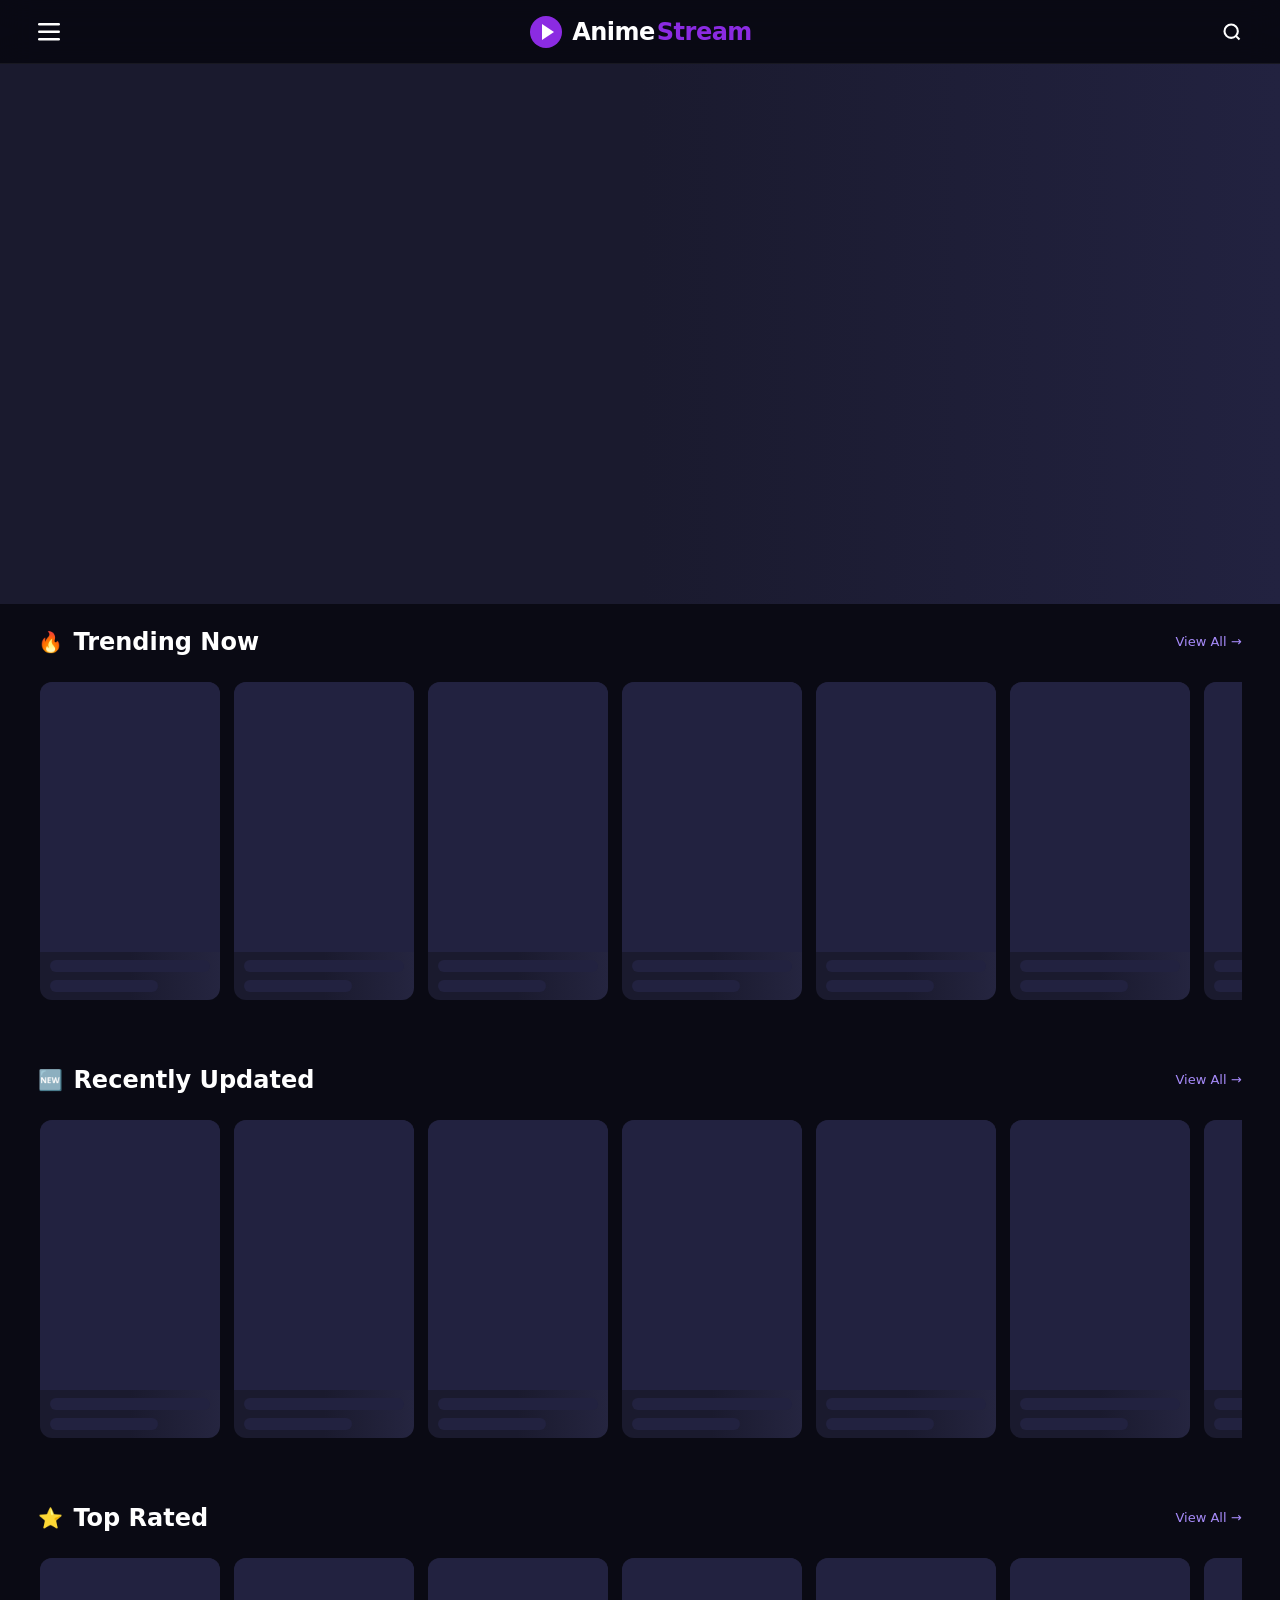
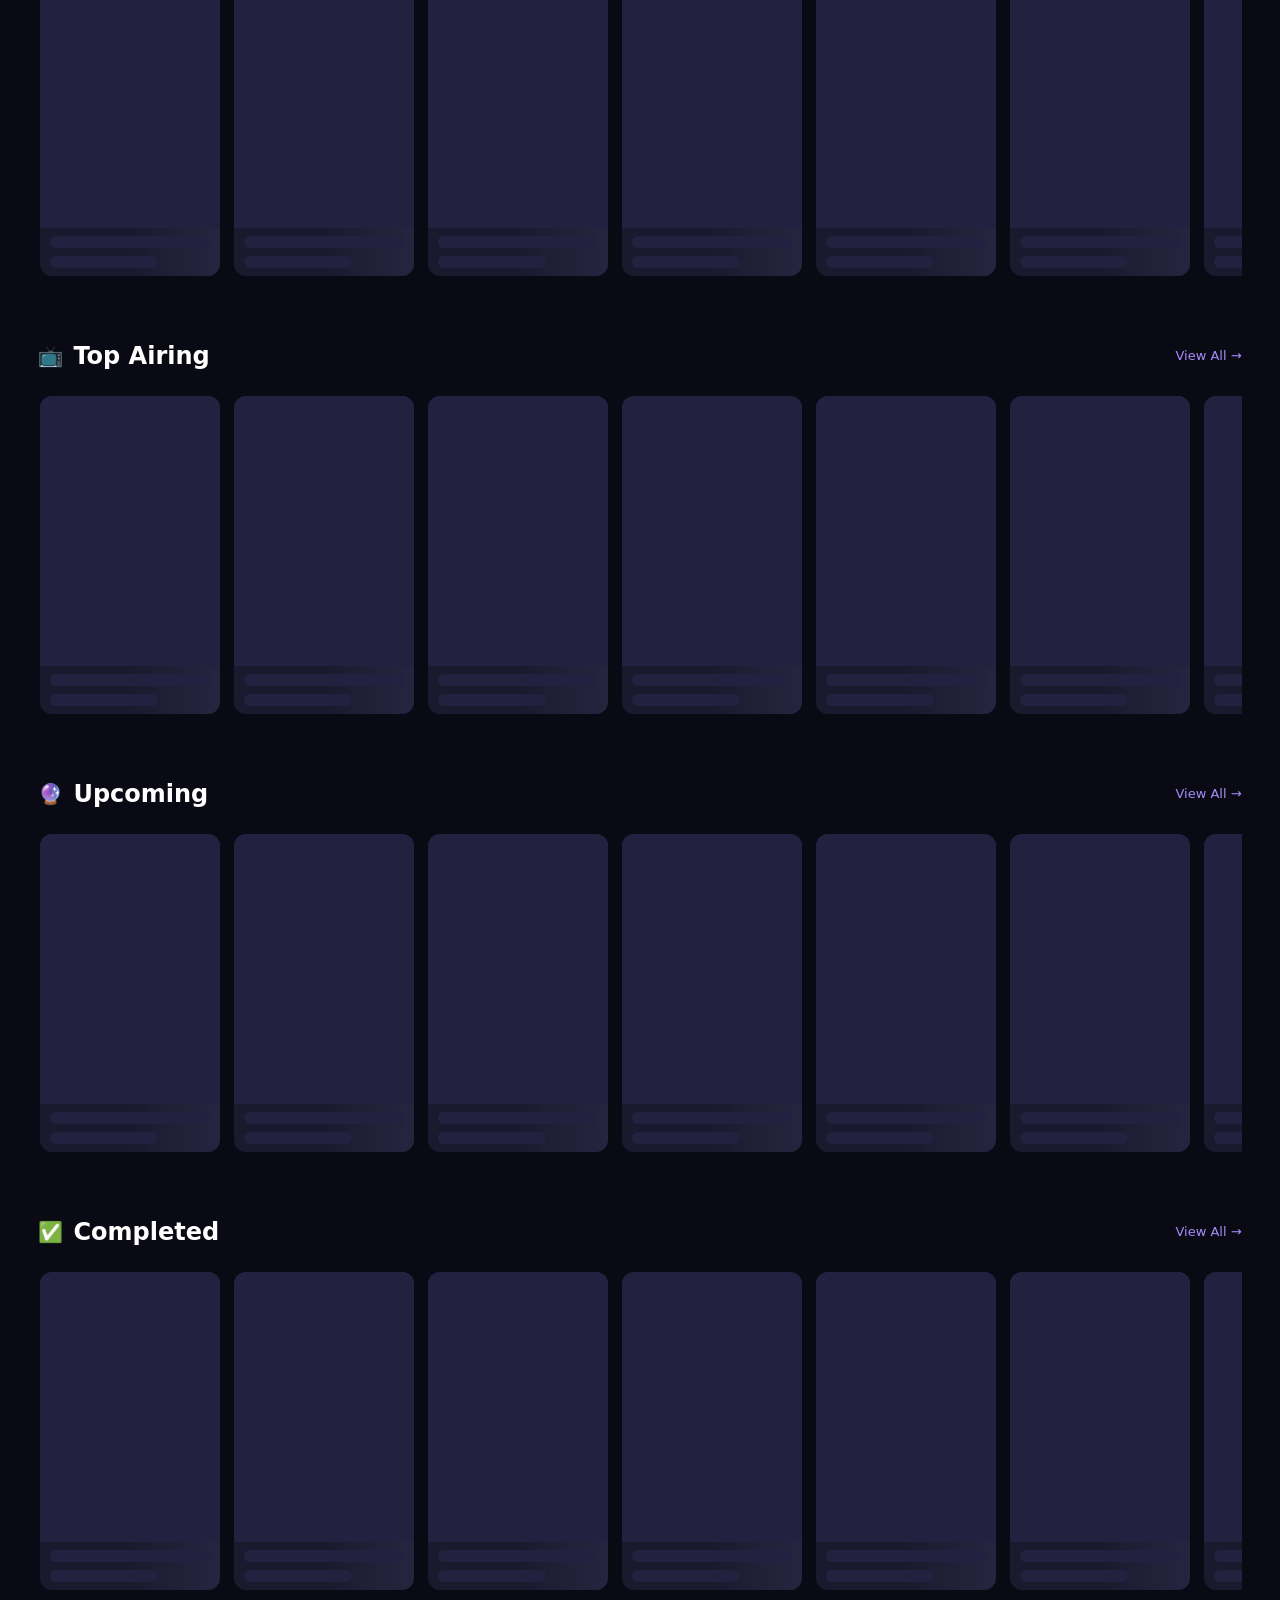
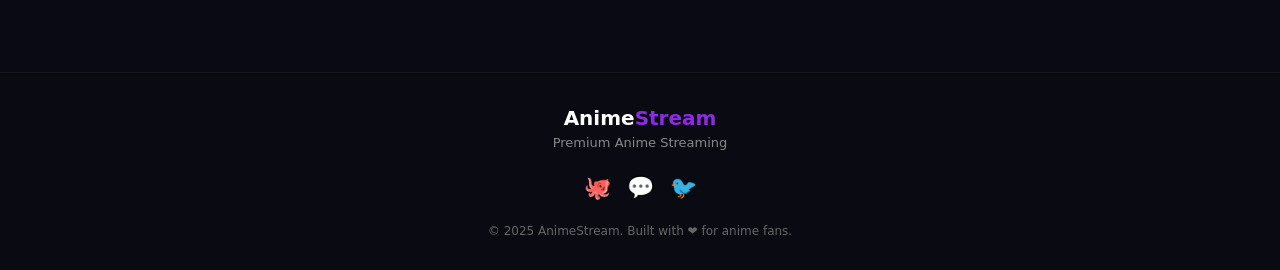
==== commit 876653f1: "Update index.html" ====
--- a/index.html
+++ b/index.html
@@ -1,811 +1,1541 @@
 <!DOCTYPE html>
 <html lang="en">
 <head>
-<meta charset="UTF-8">
-<meta name="viewport" content="width=device-width, initial-scale=1.0">
-<title>CineStream — Premium Movies & TV Shows</title>
-<meta name="description" content="Watch trending movies and TV shows in HD. Premium streaming experience.">
-<meta property="og:title" content="CineStream — Premium Streaming">
-<meta property="og:description" content="Discover trending movies and TV shows">
-<meta property="og:type" content="website">
-<style>
-:root {
-  --bg: #000000; --bg-elevated: #0a0a0a; --surface: rgba(255,255,255,0.03);
-  --surface-hover: rgba(255,255,255,0.06); --border: rgba(255,255,255,0.08);
-  --border-hover: rgba(139,92,246,0.4); --primary: #8b5cf6; --primary-dark: #7c3aed;
-  --secondary: #3b82f6; --accent: #a78bfa; --glow: rgba(139,92,246,0.25);
-  --text: #ffffff; --text-muted: #a1a1aa; --text-dim: #71717a;
-  --success: #22c55e; --warning: #eab308; --danger: #ef4444;
-  --radius-sm: 8px; --radius: 12px; --radius-lg: 16px; --radius-xl: 24px;
-  --transition: all 0.3s cubic-bezier(0.4,0,0.2,1); --header-h: 64px;
-}
-* { margin:0; padding:0; box-sizing:border-box; }
-html { scroll-behavior:smooth; }
-body {
-  font-family: -apple-system,BlinkMacSystemFont,'Segoe UI',Roboto,'Helvetica Neue',Arial,sans-serif;
-  background: var(--bg); color: var(--text); line-height:1.5;
-  overflow-x:hidden; -webkit-font-smoothing:antialiased;
-}
-a { text-decoration:none; color:inherit; }
-button { border:none; background:none; color:inherit; font:inherit; cursor:pointer; }
-img { max-width:100%; display:block; }
-::-webkit-scrollbar { width:6px; height:6px; }
-::-webkit-scrollbar-track { background:transparent; }
-::-webkit-scrollbar-thumb { background:rgba(255,255,255,0.15); border-radius:3px; }
-::-webkit-scrollbar-thumb:hover { background:rgba(255,255,255,0.25); }
-@keyframes fadeIn { from{opacity:0;transform:translateY(20px)} to{opacity:1;transform:translateY(0)} }
-@keyframes fadeInScale { from{opacity:0;transform:scale(0.95)} to{opacity:1;transform:scale(1)} }
-@keyframes shimmer { 0%{background-position:200% 0} 100%{background-position:-200% 0} }
-@keyframes spin { to{transform:rotate(360deg)} }
-.animate-fade { animation:fadeIn 0.6s ease forwards; }
-.animate-scale { animation:fadeInScale 0.5s ease forwards; }
-.skeleton {
-  background:linear-gradient(90deg,#171717 25%,#262626 50%,#171717 75%);
-  background-size:200% 100%; animation:shimmer 1.5s infinite;
-  border-radius:var(--radius);
-}
-.skeleton-text { height:16px; margin-bottom:8px; border-radius:4px; }
-.skeleton-title { height:24px; width:60%; margin-bottom:16px; }
-.skeleton-card { aspect-ratio:2/3; border-radius:var(--radius); }
-.header {
-  position:fixed; top:0; left:0; right:0; height:var(--header-h);
-  background:rgba(0,0,0,0.7); backdrop-filter:blur(20px) saturate(180%);
-  -webkit-backdrop-filter:blur(20px) saturate(180%);
-  border-bottom:1px solid var(--border); z-index:1000;
-  display:flex; align-items:center; justify-content:space-between;
-  padding:0 4%; transition:var(--transition);
-}
-.header.scrolled { background:rgba(0,0,0,0.95); box-shadow:0 4px 30px rgba(0,0,0,0.5); }
-.header-left, .header-right { display:flex; align-items:center; gap:16px; }
-.menu-btn {
-  width:40px; height:40px; border-radius:50%;
-  display:flex; align-items:center; justify-content:center;
-  transition:var(--transition); border:1px solid var(--border);
-}
-.menu-btn:hover { background:var(--surface-hover); border-color:var(--border-hover); }
-.logo {
-  font-size:1.4rem; font-weight:800; letter-spacing:-0.5px;
-  background:linear-gradient(135deg,var(--primary),var(--secondary));
-  -webkit-background-clip:text; -webkit-text-fill-color:transparent;
-  display:flex; align-items:center; gap:8px;
-}
-.logo-icon {
-  width:32px; height:32px; border-radius:8px;
-  background:linear-gradient(135deg,var(--primary),var(--secondary));
-  display:flex; align-items:center; justify-content:center;
-  font-weight:bold; color:white; font-size:1rem;
-}
-.search-btn {
-  width:40px; height:40px; border-radius:50%;
-  display:flex; align-items:center; justify-content:center;
-  transition:var(--transition); border:1px solid var(--border);
-}
-.search-btn:hover { background:var(--surface-hover); border-color:var(--border-hover); }
-.sidebar-overlay {
-  position:fixed; inset:0; background:rgba(0,0,0,0.6);
-  backdrop-filter:blur(4px); z-index:999; opacity:0;
-  pointer-events:none; transition:opacity 0.3s ease;
-}
-.sidebar-overlay.open { opacity:1; pointer-events:all; }
-.sidebar {
-  position:fixed; top:0; left:-320px; width:320px; height:100vh;
-  background:rgba(5,5,5,0.98); backdrop-filter:blur(40px);
-  z-index:1001; transition:left 0.4s cubic-bezier(0.4,0,0.2,1);
-  padding:80px 24px 24px; overflow-y:auto;
-  border-right:1px solid var(--border);
-}
-.sidebar.open { left:0; }
-.sidebar-title {
-  font-size:0.75rem; text-transform:uppercase; letter-spacing:2px;
-  color:var(--text-dim); margin:24px 0 12px; font-weight:600;
-}
-.sidebar-link {
-  display:flex; align-items:center; gap:12px; padding:12px 16px;
-  border-radius:var(--radius); transition:var(--transition);
-  color:var(--text-muted); font-size:0.95rem; margin-bottom:4px;
-}
-.sidebar-link:hover, .sidebar-link.active {
-  background:var(--surface); color:var(--text); border:1px solid var(--border-hover);
-}
-.search-overlay {
-  position:fixed; inset:0; background:rgba(0,0,0,0.92);
-  backdrop-filter:blur(30px); z-index:2000;
-  display:flex; flex-direction:column; align-items:center;
-  padding-top:12vh; opacity:0; pointer-events:none;
-  transition:opacity 0.4s ease;
-}
-.search-overlay.open { opacity:1; pointer-events:all; }
-.search-container { width:90%; max-width:700px; }
-.search-input-wrap {
-  position:relative; display:flex; align-items:center;
-  background:var(--surface); border:1px solid var(--border);
-  border-radius:50px; padding:6px 6px 6px 24px;
-  transition:var(--transition);
-}
-.search-input-wrap:focus-within {
-  border-color:var(--primary); box-shadow:0 0 30px var(--glow);
-}
-.search-input {
-  flex:1; background:transparent; border:none; outline:none;
-  color:var(--text); font-size:1.1rem; padding:10px 0;
-}
-.search-input::placeholder { color:var(--text-dim); }
-.search-close {
-  width:40px; height:40px; border-radius:50%;
-  display:flex; align-items:center; justify-content:center;
-  transition:var(--transition); border:1px solid var(--border);
-}
-.search-close:hover { background:var(--surface-hover); }
-.search-results {
-  margin-top:24px; max-height:50vh; overflow-y:auto;
-  display:flex; flex-direction:column; gap:8px;
-}
-.search-result-item {
-  display:flex; align-items:center; gap:16px; padding:12px 16px;
-  border-radius:var(--radius); transition:var(--transition);
-  border:1px solid transparent;
-}
-.search-result-item:hover, .search-result-item.selected {
-  background:var(--surface); border-color:var(--border-hover);
-}
-.search-result-item img {
-  width:48px; height:72px; object-fit:cover; border-radius:var(--radius-sm);
-  background:var(--bg-elevated);
-}
-.search-result-info { flex:1; }
-.search-result-title { font-weight:600; font-size:0.95rem; }
-.search-result-meta { font-size:0.8rem; color:var(--text-muted); margin-top:2px; }
-.search-hint {
-  text-align:center; color:var(--text-dim); font-size:0.85rem;
-  margin-top:16px;
-}
-.btn {
-  display:inline-flex; align-items:center; justify-content:center; gap:8px;
-  padding:12px 28px; border-radius:50px; font-weight:600; font-size:0.95rem;
-  transition:var(--transition); border:1px solid transparent; cursor:pointer;
-}
-.btn-primary {
-  background:linear-gradient(135deg,var(--primary),var(--primary-dark));
-  color:white; box-shadow:0 4px 20px var(--glow);
-}
-.btn-primary:hover { transform:translateY(-2px); box-shadow:0 8px 30px var(--glow); }
-.btn-secondary {
-  background:var(--surface); color:var(--text); border-color:var(--border);
-  backdrop-filter:blur(10px);
-}
-.btn-secondary:hover { background:var(--surface-hover); border-color:var(--border-hover); }
-.btn-ghost {
-  background:transparent; color:var(--text-muted); border-color:var(--border);
-}
-.btn-ghost:hover { color:var(--text); border-color:var(--text-muted); }
-.btn-sm { padding:8px 18px; font-size:0.85rem; }
-.btn-lg { padding:14px 36px; font-size:1.05rem; }
-.glass-card {
-  background:var(--surface); backdrop-filter:blur(16px);
-  border:1px solid var(--border); border-radius:var(--radius-lg);
-  transition:var(--transition); overflow:hidden;
-}
-.glass-card:hover {
-  transform:translateY(-4px); border-color:var(--border-hover);
-  box-shadow:0 20px 40px rgba(0,0,0,0.4),0 0 20px var(--glow);
-}
-.rating-badge {
-  position:absolute; top:8px; right:8px;
-  background:rgba(0,0,0,0.7); backdrop-filter:blur(10px);
-  padding:4px 10px; border-radius:20px; font-size:0.8rem;
-  font-weight:700; border:1px solid rgba(255,255,255,0.1);
-  display:flex; align-items:center; gap:4px; z-index:5;
-}
-.rating-badge .star { color:var(--warning); }
-.rating-high { color:var(--success); }
-.rating-mid { color:var(--warning); }
-.rating-low { color:var(--danger); }
-.hd-badge {
-  position:absolute; top:8px; left:8px;
-  background:var(--primary); padding:3px 8px;
-  border-radius:4px; font-size:0.65rem; font-weight:800;
-  text-transform:uppercase; letter-spacing:1px; z-index:5;
-}
-.footer {
-  padding:60px 4% 40px; text-align:center; border-top:1px solid var(--border);
-  margin-top:80px;
-}
-.social-links {
-  display:flex; justify-content:center; gap:20px; margin-bottom:24px;
-}
-.social-links a {
-  width:44px; height:44px; border-radius:50%;
-  display:flex; align-items:center; justify-content:center;
-  background:var(--surface); border:1px solid var(--border);
-  transition:var(--transition);
-}
-.social-links a:hover {
-  background:var(--surface-hover); border-color:var(--primary);
-  transform:translateY(-3px); box-shadow:0 0 20px var(--glow);
-}
-.social-links svg { width:20px; height:20px; color:var(--text-muted); }
-.social-links a:hover svg { color:var(--primary); }
-.footer-credits {
-  color:var(--text-dim); font-size:0.85rem;
-}
-.footer-credits span {
-  background:linear-gradient(135deg,var(--primary),var(--secondary));
-  -webkit-background-clip:text; -webkit-text-fill-color:transparent;
-  font-weight:600;
-}
-.mobile-nav {
-  display:none; position:fixed; bottom:0; left:0; right:0;
-  height:60px; background:rgba(0,0,0,0.9); backdrop-filter:blur(20px);
-  border-top:1px solid var(--border); z-index:999;
-  justify-content:space-around; align-items:center;
-}
-.mobile-nav a {
-  display:flex; flex-direction:column; align-items:center; gap:4px;
-  color:var(--text-dim); font-size:0.65rem; transition:var(--transition);
-}
-.mobile-nav a.active, .mobile-nav a:hover { color:var(--primary); }
-.mobile-nav svg { width:22px; height:22px; }
-@media (max-width:768px) {
-  :root { --header-h:56px; }
-  .header { padding:0 16px; }
-  .mobile-nav { display:flex; }
-  .footer { padding-bottom:80px; }
-  .btn { padding:10px 20px; font-size:0.9rem; }
-}
-@media (max-width:480px) {
-  .sidebar { width:280px; left:-280px; }
-}
-.container { padding:0 4%; }
-.section-title {
-  font-size:1.3rem; font-weight:700; margin-bottom:16px;
-  display:flex; align-items:center; gap:12px;
-}
-.section-title::before {
-  content:''; width:4px; height:24px;
-  background:linear-gradient(to bottom,var(--primary),var(--secondary));
-  border-radius:2px;
-}
-.text-gradient {
-  background:linear-gradient(135deg,var(--primary),var(--secondary));
-  -webkit-background-clip:text; -webkit-text-fill-color:transparent;
-}
-.page-loader {
-  position:fixed; inset:0; background:var(--bg); z-index:9999;
-  display:flex; align-items:center; justify-content:center;
-  transition:opacity 0.5s ease;
-}
-.page-loader.hidden { opacity:0; pointer-events:none; }
-.loader-spinner {
-  width:48px; height:48px; border:3px solid var(--border);
-  border-top-color:var(--primary); border-radius:50%;
-  animation:spin 1s linear infinite;
-}
-.error-state {
-  text-align:center; padding:60px 20px; display:none;
-}
-.error-state.show { display:block; }
-.error-state h3 { margin-bottom:8px; }
-.error-state p { color:var(--text-muted); margin-bottom:20px; }
-
-
-/* Hero Slider Specific */
-.hero-slider { position:relative; width:100%; height:85vh; min-height:600px; overflow:hidden; }
-.hero-slide { position:absolute; inset:0; opacity:0; transition:opacity 1.2s ease-in-out; z-index:1; }
-.hero-slide.active { opacity:1; z-index:2; }
-.hero-bg { position:absolute; inset:0; background-size:cover; background-position:center; transform:scale(1); transition:transform 8s ease; }
-.hero-slide.active .hero-bg { transform:scale(1.08); }
-.hero-overlay { position:absolute; inset:0; background:linear-gradient(to top,#000 0%,rgba(0,0,0,0.3) 40%,rgba(0,0,0,0.5) 100%); }
-.hero-content { position:absolute; bottom:15%; left:4%; max-width:650px; z-index:3; animation:fadeIn 1s ease 0.3s both; }
-.hero-rating { display:inline-flex; align-items:center; gap:6px; background:rgba(0,0,0,0.5); backdrop-filter:blur(10px); padding:6px 14px; border-radius:50px; font-size:0.9rem; font-weight:700; margin-bottom:16px; border:1px solid rgba(255,255,255,0.1); }
-.hero-rating .star { color:var(--warning); }
-.hero-title { font-size:clamp(2rem,5vw,3.5rem); font-weight:800; line-height:1.1; margin-bottom:12px; text-shadow:0 2px 20px rgba(0,0,0,0.5); }
-.hero-genres { font-size:0.95rem; color:var(--text-muted); margin-bottom:16px; }
-.hero-desc { font-size:1rem; color:var(--text-muted); line-height:1.6; margin-bottom:28px; max-width:500px; display:-webkit-box; -webkit-line-clamp:3; -webkit-box-orient:vertical; overflow:hidden; }
-.hero-actions { display:flex; gap:16px; flex-wrap:wrap; }
-.hero-nav { position:absolute; top:50%; transform:translateY(-50%); width:50px; height:50px; border-radius:50%; background:rgba(0,0,0,0.4); backdrop-filter:blur(10px); border:1px solid rgba(255,255,255,0.1); color:white; display:flex; align-items:center; justify-content:center; font-size:1.5rem; cursor:pointer; z-index:10; transition:var(--transition); }
-.hero-nav:hover { background:rgba(139,92,246,0.3); border-color:rgba(139,92,246,0.5); }
-.hero-prev { left:3%; }
-.hero-next { right:3%; }
-.hero-dots { position:absolute; bottom:5%; left:50%; transform:translateX(-50%); display:flex; gap:10px; z-index:10; }
-.hero-dot { width:10px; height:10px; border-radius:50%; background:rgba(255,255,255,0.3); border:none; cursor:pointer; transition:var(--transition); }
-.hero-dot.active { background:var(--primary); width:28px; border-radius:5px; }
-
-/* Content Sections */
-.content-section { margin-top:60px; }
-.content-section:first-of-type { margin-top:40px; }
-.slider-wrapper { position:relative; }
-.slider-track { display:flex; gap:16px; overflow-x:auto; scroll-behavior:smooth; padding:10px 4%; scrollbar-width:none; -ms-overflow-style:none; cursor:grab; }
-.slider-track::-webkit-scrollbar { display:none; }
-.slider-track:active { cursor:grabbing; }
-.slider-card { flex:0 0 auto; width:220px; position:relative; border-radius:var(--radius); overflow:hidden; transition:transform 0.4s cubic-bezier(0.4,0,0.2,1),box-shadow 0.4s ease; }
-.slider-card:hover { transform:scale(1.08) translateY(-8px); z-index:10; box-shadow:0 20px 40px rgba(0,0,0,0.5),0 0 30px var(--glow); }
-.slider-card img { width:100%; aspect-ratio:2/3; object-fit:cover; border-radius:var(--radius); }
-.slider-card-overlay { position:absolute; inset:0; background:linear-gradient(to top,rgba(0,0,0,0.95) 0%,rgba(0,0,0,0.4) 40%,transparent 70%); opacity:0; transition:opacity 0.3s ease; display:flex; flex-direction:column; justify-content:flex-end; padding:16px; border-radius:var(--radius); }
-.slider-card:hover .slider-card-overlay { opacity:1; }
-.slider-nav { position:absolute; top:50%; transform:translateY(-50%); width:44px; height:44px; border-radius:50%; background:rgba(0,0,0,0.6); backdrop-filter:blur(10px); border:1px solid rgba(255,255,255,0.1); color:white; display:flex; align-items:center; justify-content:center; font-size:1.3rem; cursor:pointer; z-index:10; transition:var(--transition); opacity:0; }
-.slider-wrapper:hover .slider-nav { opacity:1; }
-.slider-nav:hover { background:rgba(139,92,246,0.3); border-color:rgba(139,92,246,0.5); }
-.slider-prev { left:2%; }
-.slider-next { right:2%; }
-
-@media (max-width:768px) { 
-  .hero-slider { height:70vh; min-height:500px; }
-  .hero-content { bottom:12%; left:5%; right:5%; max-width:none; }
-  .hero-title { font-size:1.8rem; }
-  .hero-desc { font-size:0.9rem; }
-  .hero-actions { gap:10px; }
-  .btn-lg { padding:10px 24px; font-size:0.9rem; }
-  .slider-card { width:160px; }
-  .hero-nav { display:none; }
-}
-@media (max-width:480px) {
-  .slider-card { width:140px; }
-  .hero-title { font-size:1.5rem; }
-}
-</style>
-<base target="_blank">
+    <meta charset="UTF-8">
+    <meta name="viewport" content="width=device-width, initial-scale=1.0">
+    <meta name="description" content="AnimeStream - Watch HD anime online with sub and dub. Premium streaming experience.">
+    <meta property="og:title" content="AnimeStream - Premium Anime Streaming">
+    <meta property="og:description" content="Watch HD anime online. Sub & Dub available. No ads, premium quality.">
+    <meta property="og:type" content="website">
+    <meta property="og:image" content="https://anitrendz.net/news/wp-content/uploads/2024/01/anime-banner.jpg">
+    <title>AnimeStream - Watch HD Anime Online | Sub & Dub</title>
+    <style>
+        /* ============ GLOBAL RESET & VARIABLES ============ */
+        :root {
+            --bg-primary: #0a0a14;
+            --bg-secondary: #12122a;
+            --accent: #8b2be2;
+            --accent-glow: rgba(138, 43, 226, 0.5);
+            --text-primary: #fff;
+            --text-secondary: #a0a0c0;
+            --card-bg: rgba(20, 20, 35, 0.8);
+            --glass-border: rgba(255, 255, 255, 0.08);
+            --header-height: 64px;
+            --z-header: 100;
+            --z-sidebar: 200;
+            --z-search: 300;
+            --transition-fast: 0.2s ease;
+            --transition-smooth: 0.35s cubic-bezier(0.4, 0, 0.2, 1);
+            --hero-height: clamp(420px, 60vh, 720px);
+            --hero-height-mobile: clamp(320px, 55vh, 500px);
+        }
+
+        * {
+            margin: 0;
+            padding: 0;
+            box-sizing: border-box;
+        }
+
+        html {
+            scroll-behavior: smooth;
+            -webkit-text-size-adjust: 100%;
+        }
+
+        html,
+        body {
+            overflow-x: hidden;
+            max-width: 100%;
+            width: 100%;
+        }
+
+        body {
+            font-family: 'Inter', 'Segoe UI', system-ui, -apple-system, sans-serif;
+            background-color: var(--bg-primary);
+            color: var(--text-primary);
+            line-height: 1.5;
+            min-height: 100vh;
+            padding-top: var(--header-height);
+            -webkit-font-smoothing: antialiased;
+            -moz-osx-font-smoothing: grayscale;
+        }
+
+        img {
+            display: block;
+            max-width: 100%;
+            height: auto;
+        }
+
+        a {
+            color: inherit;
+            text-decoration: none;
+        }
+
+        button {
+            cursor: pointer;
+            font-family: inherit;
+            border: none;
+        }
+
+        /* Custom scrollbar */
+        body::-webkit-scrollbar {
+            width: 8px;
+        }
+        body::-webkit-scrollbar-track {
+            background: var(--bg-primary);
+        }
+        body::-webkit-scrollbar-thumb {
+            background: #2a2a4a;
+            border-radius: 4px;
+        }
+        body::-webkit-scrollbar-thumb:hover {
+            background: var(--accent);
+        }
+
+        /* ============ HEADER ============ */
+        .site-header {
+            position: fixed;
+            top: 0;
+            left: 0;
+            width: 100%;
+            height: var(--header-height);
+            z-index: var(--z-header);
+            background: rgba(10, 10, 20, 0.85);
+            backdrop-filter: blur(16px);
+            -webkit-backdrop-filter: blur(16px);
+            border-bottom: 1px solid rgba(255, 255, 255, 0.06);
+        }
+
+        .header-inner {
+            max-width: 1400px;
+            margin: 0 auto;
+            padding: 0 clamp(12px, 3vw, 30px);
+            height: 100%;
+            display: flex;
+            align-items: center;
+            justify-content: space-between;
+            gap: 16px;
+        }
+
+        /* Hamburger – always visible */
+        .hamburger-btn {
+            display: flex;
+            align-items: center;
+            justify-content: center;
+            background: none;
+            border: none;
+            color: #fff;
+            padding: 8px;
+            border-radius: 8px;
+            transition: background 0.2s;
+        }
+        .hamburger-btn:hover {
+            background: rgba(255, 255, 255, 0.1);
+        }
+
+        /* Logo with image */
+        .logo {
+            display: flex;
+            align-items: center;
+            gap: 10px;
+            text-decoration: none;
+            color: #fff;
+            flex-shrink: 0;
+        }
+        .logo-icon-img {
+            width: 32px;
+            height: 32px;
+            object-fit: contain;
+        }
+        .logo-text {
+            font-weight: 800;
+            font-size: clamp(18px, 2.5vw, 24px);
+            letter-spacing: -0.5px;
+            display: flex;
+            align-items: baseline;
+            gap: 2px;
+        }
+        .logo-accent {
+            color: var(--accent);
+        }
+
+        /* Search button */
+        .header-actions {
+            display: flex;
+            align-items: center;
+        }
+        .search-toggle-btn {
+            background: none;
+            border: none;
+            color: #fff;
+            padding: 8px;
+            border-radius: 50%;
+            display: flex;
+            align-items: center;
+            justify-content: center;
+            transition: background 0.2s;
+        }
+        .search-toggle-btn:hover {
+            background: rgba(255, 255, 255, 0.1);
+        }
+
+        /* ============ MOBILE SIDEBAR ============ */
+        .mobile-sidebar {
+            position: fixed;
+            inset: 0;
+            z-index: var(--z-sidebar);
+            display: none;
+        }
+        .mobile-sidebar.active {
+            display: block;
+        }
+        .sidebar-backdrop {
+            position: absolute;
+            inset: 0;
+            background: rgba(0, 0, 0, 0.7);
+            opacity: 0;
+            transition: opacity 0.3s;
+        }
+        .mobile-sidebar.active .sidebar-backdrop {
+            opacity: 1;
+        }
+        .sidebar-panel {
+            position: absolute;
+            top: 0;
+            left: 0;
+            bottom: 0;
+            width: min(280px, 80vw);
+            background: #0d0d20;
+            border-right: 1px solid rgba(255, 255, 255, 0.08);
+            transform: translateX(-100%);
+            transition: transform 0.3s cubic-bezier(0.4, 0, 0.2, 1);
+            padding: 20px;
+            box-shadow: 8px 0 30px rgba(0, 0, 0, 0.5);
+            display: flex;
+            flex-direction: column;
+        }
+        .mobile-sidebar.active .sidebar-panel {
+            transform: translateX(0);
+        }
+        .sidebar-header {
+            display: flex;
+            justify-content: space-between;
+            align-items: center;
+            margin-bottom: 24px;
+        }
+        .sidebar-logo {
+            font-weight: 700;
+            font-size: 18px;
+            color: #fff;
+        }
+        .sidebar-close {
+            background: none;
+            border: none;
+            color: #fff;
+            font-size: 20px;
+            padding: 4px;
+            cursor: pointer;
+        }
+        .sidebar-nav {
+            display: flex;
+            flex-direction: column;
+            gap: 6px;
+        }
+        .sidebar-link {
+            padding: 12px 14px;
+            border-radius: 10px;
+            font-size: 15px;
+            color: #ccc;
+            transition: all 0.2s;
+            text-decoration: none;
+        }
+        .sidebar-link:hover,
+        .sidebar-link.active {
+            background: rgba(138, 43, 226, 0.2);
+            color: #fff;
+        }
+
+        /* ============ SEARCH OVERLAY ============ */
+        .search-overlay {
+            position: fixed;
+            inset: 0;
+            z-index: var(--z-search);
+            display: none;
+            align-items: flex-start;
+            justify-content: center;
+            padding-top: clamp(60px, 12vh, 100px);
+        }
+        .search-overlay.active {
+            display: flex;
+        }
+        .search-overlay-backdrop {
+            position: absolute;
+            inset: 0;
+            background: rgba(5, 5, 15, 0.9);
+            backdrop-filter: blur(10px);
+            -webkit-backdrop-filter: blur(10px);
+        }
+        .search-overlay-content {
+            position: relative;
+            width: min(600px, 90vw);
+            max-width: 100%;
+            z-index: 1;
+            background: rgba(18, 18, 40, 0.8);
+            border: 1px solid rgba(255, 255, 255, 0.1);
+            border-radius: 20px;
+            padding: 20px;
+            backdrop-filter: blur(20px);
+            -webkit-backdrop-filter: blur(20px);
+            box-shadow: 0 25px 50px rgba(0, 0, 0, 0.6);
+            animation: searchFadeIn 0.25s ease;
+            overflow: hidden;
+        }
+        @keyframes searchFadeIn {
+            from { opacity: 0; transform: translateY(-15px); }
+            to { opacity: 1; transform: translateY(0); }
+        }
+        .search-input-wrap {
+            display: flex;
+            align-items: center;
+            gap: 12px;
+            background: rgba(255, 255, 255, 0.05);
+            border-radius: 14px;
+            padding: 6px 16px;
+            border: 1px solid rgba(255, 255, 255, 0.1);
+        }
+        .search-input-icon {
+            flex-shrink: 0;
+        }
+        .search-input {
+            flex: 1;
+            background: transparent;
+            border: none;
+            color: #fff;
+            font-size: clamp(16px, 3vw, 18px);
+            padding: 12px 0;
+            outline: none;
+            width: 100%;
+            min-width: 0;
+        }
+        .search-input::placeholder {
+            color: #777;
+        }
+        .search-close-btn {
+            background: none;
+            border: none;
+            color: #aaa;
+            font-size: 18px;
+            padding: 6px;
+            cursor: pointer;
+        }
+        .search-suggestions {
+            margin-top: 14px;
+            max-height: 60vh;
+            overflow-y: auto;
+            overflow-x: hidden;
+            max-width: 100%;
+        }
+        .search-suggestion-item {
+            display: flex;
+            align-items: center;
+            gap: 12px;
+            padding: 10px 12px;
+            border-radius: 10px;
+            transition: background 0.2s;
+            text-decoration: none;
+            color: #ddd;
+        }
+        .search-suggestion-item:hover {
+            background: rgba(138, 43, 226, 0.2);
+        }
+        .suggestion-img {
+            width: 42px;
+            height: 58px;
+            object-fit: cover;
+            border-radius: 6px;
+            background: #1a1a2e;
+            flex-shrink: 0;
+        }
+        .suggestion-info {
+            display: flex;
+            flex-direction: column;
+            overflow: hidden;
+        }
+        .suggestion-title {
+            font-weight: 600;
+            font-size: 14px;
+            white-space: nowrap;
+            overflow: hidden;
+            text-overflow: ellipsis;
+        }
+        .suggestion-meta {
+            font-size: 12px;
+            color: #999;
+        }
+        .search-no-results {
+            text-align: center;
+            color: #999;
+            padding: 20px;
+            font-size: 14px;
+        }
+
+        /* ============ HERO SLIDER ============ */
+        .hero-section {
+            position: relative;
+            width: 100%;
+            height: var(--hero-height);
+            overflow: hidden;
+            background: #0a0a0a;
+            margin-top: 0;
+            z-index: 1;
+        }
+        .hero-slider-container {
+            position: relative;
+            width: 100%;
+            height: 100%;
+            overflow: hidden;
+        }
+        .hero-slide {
+            position: absolute;
+            inset: 0;
+            opacity: 0;
+            transition: opacity 0.8s cubic-bezier(0.4, 0, 0.2, 1), transform 0.8s cubic-bezier(0.4, 0, 0.2, 1);
+            transform: scale(1.05);
+            pointer-events: none;
+            will-change: opacity, transform;
+        }
+        .hero-slide.active {
+            opacity: 1;
+            transform: scale(1);
+            pointer-events: auto;
+            z-index: 2;
+        }
+        .hero-bg {
+            position: absolute;
+            inset: 0;
+            width: 100%;
+            height: 100%;
+            object-fit: cover;
+            object-position: center top;
+            filter: brightness(0.45);
+            transition: filter 0.8s ease;
+        }
+        .hero-slide.active .hero-bg {
+            filter: brightness(0.5);
+        }
+        .hero-overlay {
+            position: absolute;
+            inset: 0;
+            background: linear-gradient(180deg,
+                    transparent 0%,
+                    rgba(0, 0, 0, 0.3) 30%,
+                    rgba(10, 10, 20, 0.85) 75%,
+                    #0a0a14 100%);
+            z-index: 3;
+            pointer-events: none;
+        }
+        .hero-overlay-left {
+            position: absolute;
+            inset: 0;
+            background: linear-gradient(90deg,
+                    rgba(10, 10, 20, 0.9) 0%,
+                    rgba(10, 10, 20, 0.55) 35%,
+                    transparent 60%);
+            z-index: 3;
+            pointer-events: none;
+        }
+        .hero-content {
+            position: absolute;
+            bottom: clamp(30px, 10%, 80px);
+            left: clamp(20px, 5vw, 80px);
+            z-index: 5;
+            max-width: clamp(340px, 50vw, 650px);
+            animation: heroContentIn 0.7s ease-out forwards;
+        }
+        @keyframes heroContentIn {
+            from { opacity: 0; transform: translateY(30px); }
+            to { opacity: 1; transform: translateY(0); }
+        }
+        .hero-badge-row {
+            display: flex;
+            flex-wrap: wrap;
+            gap: 8px;
+            margin-bottom: 12px;
+            align-items: center;
+        }
+        .hero-badge {
+            display: inline-flex;
+            align-items: center;
+            gap: 4px;
+            padding: 5px 12px;
+            border-radius: 20px;
+            font-size: clamp(10px, 1.3vw, 12px);
+            font-weight: 600;
+            letter-spacing: 0.4px;
+            backdrop-filter: blur(10px);
+            -webkit-backdrop-filter: blur(10px);
+            background: rgba(138, 43, 226, 0.25);
+            border: 1px solid rgba(138, 43, 226, 0.4);
+            color: #e0c4ff;
+            white-space: nowrap;
+        }
+        .hero-badge.score {
+            background: rgba(255, 193, 7, 0.2);
+            border-color: rgba(255, 193, 7, 0.4);
+            color: #ffd54f;
+        }
+        .hero-badge.ep {
+            background: rgba(0, 229, 176, 0.2);
+            border-color: rgba(0, 229, 176, 0.4);
+            color: #7dffe0;
+        }
+        .hero-title {
+            font-size: clamp(24px, 4vw, 48px);
+            font-weight: 800;
+            color: #fff;
+            line-height: 1.1;
+            margin-bottom: 10px;
+            text-shadow: 0 2px 20px rgba(0, 0, 0, 0.7);
+            letter-spacing: -0.5px;
+        }
+        .hero-synopsis {
+            font-size: clamp(12px, 1.4vw, 15px);
+            color: rgba(255, 255, 255, 0.8);
+            line-height: 1.5;
+            margin-bottom: 18px;
+            display: -webkit-box;
+            -webkit-line-clamp: 3;
+            -webkit-box-orient: vertical;
+            overflow: hidden;
+            text-shadow: 0 1px 8px rgba(0, 0, 0, 0.6);
+        }
+        .hero-btns {
+            display: flex;
+            flex-wrap: wrap;
+            gap: 12px;
+        }
+        .hero-btn {
+            display: inline-flex;
+            align-items: center;
+            gap: 8px;
+            padding: 12px 26px;
+            border-radius: 30px;
+            font-weight: 700;
+            font-size: clamp(13px, 1.5vw, 15px);
+            letter-spacing: 0.3px;
+            cursor: pointer;
+            border: none;
+            transition: all 0.3s ease;
+            text-decoration: none;
+            white-space: nowrap;
+        }
+        .hero-btn.watch {
+            background: #8b2be2;
+            color: #fff;
+            box-shadow: 0 4px 24px rgba(138, 43, 226, 0.5);
+        }
+        .hero-btn.watch:hover {
+            background: #9b4de8;
+            box-shadow: 0 6px 32px rgba(138, 43, 226, 0.7);
+            transform: translateY(-2px);
+        }
+        .hero-btn.details {
+            background: rgba(255, 255, 255, 0.08);
+            color: #fff;
+            border: 1.5px solid rgba(255, 255, 255, 0.3);
+            backdrop-filter: blur(8px);
+            -webkit-backdrop-filter: blur(8px);
+        }
+        .hero-btn.details:hover {
+            background: rgba(255, 255, 255, 0.16);
+            border-color: rgba(255, 255, 255, 0.5);
+            transform: translateY(-2px);
+        }
+        .hero-nav-btn {
+            position: absolute;
+            top: 50%;
+            z-index: 10;
+            transform: translateY(-50%);
+            width: 44px;
+            height: 44px;
+            border-radius: 50%;
+            background: rgba(20, 20, 30, 0.7);
+            border: 1.5px solid rgba(255, 255, 255, 0.2);
+            color: #fff;
+            cursor: pointer;
+            font-size: 18px;
+            display: flex;
+            align-items: center;
+            justify-content: center;
+            transition: all 0.3s ease;
+            backdrop-filter: blur(8px);
+            -webkit-backdrop-filter: blur(8px);
+            opacity: 0;
+        }
+        .hero-section:hover .hero-nav-btn {
+            opacity: 1;
+        }
+        .hero-nav-btn:hover {
+            background: rgba(138, 43, 226, 0.5);
+            border-color: rgba(138, 43, 226, 0.7);
+            box-shadow: 0 0 20px rgba(138, 43, 226, 0.4);
+        }
+        .hero-nav-btn.prev {
+            left: 16px;
+        }
+        .hero-nav-btn.next {
+            right: 16px;
+        }
+        .hero-skeleton {
+            position: absolute;
+            inset: 0;
+            background: linear-gradient(90deg, #1a1a2e 25%, #222240 50%, #1a1a2e 75%);
+            background-size: 200% 100%;
+            animation: shimmer 1.5s infinite;
+            z-index: 1;
+        }
+        @keyframes shimmer {
+            0% { background-position: -200% 0; }
+            100% { background-position: 200% 0; }
+        }
+
+        /* ============ WIDGET SECTIONS ============ */
+        .widget-section {
+            padding: 20px clamp(12px, 3vw, 40px) 30px;
+            position: relative;
+        }
+        .widget-header {
+            display: flex;
+            align-items: center;
+            justify-content: space-between;
+            margin-bottom: 16px;
+            flex-wrap: wrap;
+            gap: 10px;
+        }
+        .widget-title {
+            font-size: clamp(18px, 2.2vw, 24px);
+            font-weight: 700;
+            color: #fff;
+            display: flex;
+            align-items: center;
+            gap: 10px;
+        }
+        .widget-title .icon {
+            color: #8b2be2;
+            font-size: clamp(16px, 2vw, 20px);
+        }
+        .widget-view-all {
+            font-size: 13px;
+            color: #a78bfa;
+            text-decoration: none;
+            font-weight: 500;
+            transition: color 0.3s;
+            white-space: nowrap;
+        }
+        .widget-view-all:hover {
+            color: #c4b5fd;
+        }
+
+        /* ============ UNIVERSAL SLIDER ============ */
+        .slider-wrapper {
+            position: relative;
+            overflow: hidden;
+            width: 100%;
+        }
+        .slider-track {
+            display: flex;
+            gap: 14px;
+            overflow-x: auto;
+            scroll-behavior: smooth;
+            scroll-snap-type: x mandatory;
+            -webkit-overflow-scrolling: touch;
+            padding: 6px 2px 12px;
+            cursor: grab;
+            scrollbar-width: none;
+            -ms-overflow-style: none;
+            user-select: none;
+            -webkit-user-select: none;
+        }
+        .slider-track::-webkit-scrollbar {
+            display: none;
+        }
+        .slider-track.dragging {
+            cursor: grabbing;
+            scroll-behavior: auto;
+            scroll-snap-type: none;
+        }
+        .slider-track.dragging .anime-card {
+            pointer-events: none;
+        }
+        .anime-card {
+            flex: 0 0 auto;
+            width: clamp(140px, 15vw, 180px);
+            scroll-snap-align: start;
+            border-radius: 12px;
+            overflow: hidden;
+            background: var(--card-bg);
+            border: 1px solid var(--glass-border);
+            transition: transform 0.35s ease, box-shadow 0.35s ease, border-color 0.35s ease;
+            cursor: pointer;
+            position: relative;
+            text-decoration: none;
+            display: block;
+            flex-shrink: 0;
+        }
+        .anime-card:hover {
+            transform: translateY(-6px);
+            box-shadow: 0 16px 36px rgba(138, 43, 226, 0.3);
+            border-color: rgba(138, 43, 226, 0.4);
+            z-index: 5;
+        }
+        .card-img-wrap {
+            position: relative;
+            width: 100%;
+            aspect-ratio: 2/3;
+            overflow: hidden;
+            background: #1a1a2e;
+        }
+        .card-img-wrap img {
+            width: 100%;
+            height: 100%;
+            object-fit: cover;
+            transition: transform 0.5s ease;
+        }
+        .anime-card:hover .card-img-wrap img {
+            transform: scale(1.08);
+        }
+        .card-overlay {
+            position: absolute;
+            inset: 0;
+            background: linear-gradient(180deg, transparent 55%, rgba(0, 0, 0, 0.85) 100%);
+            pointer-events: none;
+        }
+        .card-badges {
+            position: absolute;
+            top: 8px;
+            left: 8px;
+            display: flex;
+            flex-direction: column;
+            gap: 5px;
+            z-index: 2;
+        }
+        .card-badge {
+            padding: 3px 8px;
+            border-radius: 10px;
+            font-size: 10px;
+            font-weight: 700;
+            letter-spacing: 0.3px;
+            backdrop-filter: blur(6px);
+            -webkit-backdrop-filter: blur(6px);
+            white-space: nowrap;
+        }
+        .card-badge.score-badge {
+            background: rgba(255, 193, 7, 0.85);
+            color: #1a1a00;
+        }
+        .card-badge.ep-badge {
+            background: rgba(0, 0, 0, 0.75);
+            color: #fff;
+        }
+        .card-badge.hd-badge {
+            background: rgba(138, 43, 226, 0.8);
+            color: #fff;
+        }
+        .card-info {
+            padding: 10px 10px 12px;
+        }
+        .card-title {
+            font-size: clamp(11px, 1.2vw, 13px);
+            font-weight: 600;
+            color: #e8e8f0;
+            display: -webkit-box;
+            -webkit-line-clamp: 2;
+            -webkit-box-orient: vertical;
+            overflow: hidden;
+            line-height: 1.35;
+        }
+        .slider-arrow {
+            position: absolute;
+            top: 50%;
+            transform: translateY(-50%);
+            z-index: 8;
+            width: 36px;
+            height: 36px;
+            border-radius: 50%;
+            background: rgba(20, 20, 35, 0.85);
+            border: 1.5px solid rgba(255, 255, 255, 0.2);
+            color: #fff;
+            cursor: pointer;
+            font-size: 14px;
+            display: flex;
+            align-items: center;
+            justify-content: center;
+            transition: all 0.3s;
+            backdrop-filter: blur(6px);
+            -webkit-backdrop-filter: blur(6px);
+            opacity: 0;
+            pointer-events: none;
+        }
+        .slider-wrapper:hover .slider-arrow {
+            opacity: 1;
+            pointer-events: auto;
+        }
+        .slider-arrow:hover {
+            background: rgba(138, 43, 226, 0.6);
+            border-color: rgba(138, 43, 226, 0.7);
+        }
+        .slider-arrow.left {
+            left: 4px;
+        }
+        .slider-arrow.right {
+            right: 4px;
+        }
+        .slider-arrow:disabled {
+            opacity: 0.3;
+            pointer-events: none;
+        }
+        .skeleton-card {
+            flex: 0 0 auto;
+            width: clamp(140px, 15vw, 180px);
+            flex-shrink: 0;
+            border-radius: 12px;
+            overflow: hidden;
+            background: #1a1a2e;
+            animation: shimmer 1.5s infinite;
+            background-size: 200% 100%;
+            background-image: linear-gradient(90deg, #1a1a2e 25%, #252540 50%, #1a1a2e 75%);
+        }
+        .skeleton-card .sk-img {
+            width: 100%;
+            aspect-ratio: 2/3;
+            background: #222240;
+        }
+        .skeleton-card .sk-line {
+            height: 12px;
+            margin: 8px 10px;
+            border-radius: 6px;
+            background: #222240;
+        }
+        .skeleton-card .sk-line.short {
+            width: 60%;
+        }
+        .widget-error {
+            display: flex;
+            align-items: center;
+            justify-content: center;
+            gap: 8px;
+            padding: 30px;
+            color: #ff6b6b;
+            font-size: 14px;
+            background: rgba(255, 50, 50, 0.08);
+            border-radius: 12px;
+            border: 1px solid rgba(255, 100, 100, 0.2);
+            min-height: 100px;
+            width: 100%;
+        }
+        .widget-error .retry-btn {
+            padding: 6px 14px;
+            border-radius: 16px;
+            background: rgba(138, 43, 226, 0.4);
+            color: #fff;
+            cursor: pointer;
+            font-size: 12px;
+            font-weight: 600;
+        }
+
+        /* ============ FOOTER ============ */
+        .site-footer {
+            background: rgba(10, 10, 20, 0.95);
+            border-top: 1px solid rgba(255, 255, 255, 0.05);
+            padding: 30px clamp(16px, 4vw, 40px);
+            margin-top: 40px;
+            text-align: center;
+        }
+        .footer-inner {
+            max-width: 800px;
+            margin: 0 auto;
+            display: flex;
+            flex-direction: column;
+            align-items: center;
+            gap: 12px;
+        }
+        .footer-logo {
+            font-size: 20px;
+            font-weight: 700;
+            color: #fff;
+        }
+        .footer-logo span {
+            color: var(--accent);
+        }
+        .footer-tagline {
+            color: #888;
+            font-size: 13px;
+        }
+        .footer-socials {
+            display: flex;
+            gap: 16px;
+            justify-content: center;
+            margin: 6px 0;
+        }
+        .social-link {
+            font-size: 22px;
+            transition: transform 0.2s;
+            text-decoration: none;
+        }
+        .social-link:hover {
+            transform: scale(1.2);
+        }
+        .footer-copy {
+            font-size: 12px;
+            color: #666;
+        }
+
+        /* ============ RESPONSIVE ============ */
+        @media (max-width: 768px) {
+            .hero-section {
+                height: var(--hero-height-mobile);
+            }
+            .hero-content {
+                bottom: 20px;
+                left: 14px;
+                max-width: 85vw;
+            }
+            .hero-overlay-left {
+                background: linear-gradient(180deg,
+                        transparent 0%,
+                        rgba(10, 10, 20, 0.7) 50%,
+                        #0a0a14 100%);
+            }
+            .hero-btns {
+                gap: 8px;
+            }
+            .hero-btn {
+                padding: 10px 18px;
+                font-size: 12px;
+            }
+            .hero-nav-btn {
+                width: 34px;
+                height: 34px;
+                font-size: 14px;
+                opacity: 0.7;
+            }
+            .hero-nav-btn.prev {
+                left: 6px;
+            }
+            .hero-nav-btn.next {
+                right: 6px;
+            }
+            .anime-card {
+                width: clamp(120px, 32vw, 150px);
+            }
+            .skeleton-card {
+                width: clamp(120px, 32vw, 150px);
+            }
+            .slider-track {
+                gap: 10px;
+            }
+            .slider-arrow {
+                opacity: 0.6;
+                pointer-events: auto;
+                width: 30px;
+                height: 30px;
+                font-size: 12px;
+            }
+            .widget-section {
+                padding: 14px 10px 22px;
+            }
+        }
+        @media (max-width: 480px) {
+            .hero-title {
+                font-size: 20px;
+            }
+            .hero-synopsis {
+                font-size: 11px;
+                -webkit-line-clamp: 2;
+            }
+            .hero-btn {
+                padding: 8px 14px;
+                font-size: 11px;
+                gap: 4px;
+            }
+            .hero-badge {
+                font-size: 9px;
+                padding: 3px 8px;
+            }
+            .anime-card {
+                width: clamp(105px, 38vw, 130px);
+            }
+            .skeleton-card {
+                width: clamp(105px, 38vw, 130px);
+            }
+            .slider-track {
+                gap: 8px;
+            }
+        }
+    </style>
 </head>
 <body>
-
-<div id="page-loader" class="page-loader"><div class="loader-spinner"></div></div>
-
-<header class="header" id="header">
-  <div class="header-left">
-    <button class="menu-btn" id="menu-btn" aria-label="Menu">
-      <svg fill="none" stroke="currentColor" viewBox="0 0 24 24"><path stroke-linecap="round" stroke-linejoin="round" stroke-width="2" d="M4 6h16M4 12h16M4 18h16"/></svg>
-    </button>
-    <a href="index.html" class="logo"><div class="logo-icon">C</div>CineStream</a>
-  </div>
-  <div class="header-right">
-    <button class="search-btn" id="search-btn" aria-label="Search">
-      <svg width="20" height="20" fill="none" stroke="currentColor" viewBox="0 0 24 24"><path stroke-linecap="round" stroke-linejoin="round" stroke-width="2" d="M21 21l-6-6m2-5a7 7 0 11-14 0 7 7 0 0114 0z"/></svg>
-    </button>
-  </div>
-</header>
-
-<div class="sidebar-overlay" id="sidebar-overlay"></div>
-<nav class="sidebar" id="sidebar">
-  <div class="sidebar-title">Menu</div>
-  <a href="index.html" class="sidebar-link active">
-    <svg fill="none" stroke="currentColor" viewBox="0 0 24 24"><path stroke-linecap="round" stroke-linejoin="round" stroke-width="2" d="M3 12l2-2m0 0l7-7 7 7M5 10v10a1 1 0 001 1h3m10-11l2 2m-2-2v10a1 1 0 01-1 1h-3m-6 0a1 1 0 001-1v-4a1 1 0 011-1h2a1 1 0 011 1v4a1 1 0 001 1m-6 0h6"/></svg>Home
-  </a>
-  <a href="trending.html" class="sidebar-link">
-    <svg fill="none" stroke="currentColor" viewBox="0 0 24 24"><path stroke-linecap="round" stroke-linejoin="round" stroke-width="2" d="M13 7h8m0 0v8m0-8l-8 8-4-4-6 6"/></svg>Trending
-  </a>
-  <a href="search.html" class="sidebar-link">
-    <svg fill="none" stroke="currentColor" viewBox="0 0 24 24"><path stroke-linecap="round" stroke-linejoin="round" stroke-width="2" d="M21 21l-6-6m2-5a7 7 0 11-14 0 7 7 0 0114 0z"/></svg>Search
-  </a>
-  <div class="sidebar-title">Movies</div>
-  <a href="search.html?type=movie" class="sidebar-link">
-    <svg fill="none" stroke="currentColor" viewBox="0 0 24 24"><path stroke-linecap="round" stroke-linejoin="round" stroke-width="2" d="M7 4v16M17 4v16M3 8h4m10 0h4M3 12h18M3 16h4m10 0h4M4 20h16a1 1 0 001-1V5a1 1 0 00-1-1H4a1 1 0 00-1 1v14a1 1 0 001 1z"/></svg>Popular Movies
-  </a>
-  <a href="search.html?type=movie&sort=top_rated" class="sidebar-link">
-    <svg fill="none" stroke="currentColor" viewBox="0 0 24 24"><path stroke-linecap="round" stroke-linejoin="round" stroke-width="2" d="M5 3v4M3 5h4M6 17v4m-2-2h4m5-16l2.286 6.857L21 12l-5.714 2.143L13 21l-2.286-6.857L5 12l5.714-2.143L13 3z"/></svg>Top Rated
-  </a>
-  <div class="sidebar-title">TV Shows</div>
-  <a href="search.html?type=tv" class="sidebar-link">
-    <svg fill="none" stroke="currentColor" viewBox="0 0 24 24"><path stroke-linecap="round" stroke-linejoin="round" stroke-width="2" d="M9.75 17L9 20l-1 1h8l-1-1-.75-3M3 13h18M5 17h14a2 2 0 002-2V5a2 2 0 00-2-2H5a2 2 0 00-2 2v10a2 2 0 002 2z"/></svg>Popular TV
-  </a>
-  <div class="sidebar-title">Info</div>
-  <a href="creator.html" class="sidebar-link">
-    <svg fill="none" stroke="currentColor" viewBox="0 0 24 24"><path stroke-linecap="round" stroke-linejoin="round" stroke-width="2" d="M13 16h-1v-4h-1m1-4h.01M21 12a9 9 0 11-18 0 9 9 0 0118 0z"/></svg>About
-  </a>
-</nav>
-
-<div class="search-overlay" id="search-overlay">
-  <div class="search-container">
-    <div class="search-input-wrap">
-      <svg width="20" height="20" fill="none" stroke="currentColor" viewBox="0 0 24 24" style="color:var(--text-dim);margin-right:8px;"><path stroke-linecap="round" stroke-linejoin="round" stroke-width="2" d="M21 21l-6-6m2-5a7 7 0 11-14 0 7 7 0 0114 0z"/></svg>
-      <input type="text" class="search-input" id="search-input" placeholder="Search movies, TV shows..." autocomplete="off">
-      <button class="search-close" id="search-close">
-        <svg width="20" height="20" fill="none" stroke="currentColor" viewBox="0 0 24 24"><path stroke-linecap="round" stroke-linejoin="round" stroke-width="2" d="M6 18L18 6M6 6l12 12"/></svg>
-      </button>
+    <!-- ============ HEADER ============ -->
+    <header class="site-header" id="siteHeader">
+        <div class="header-inner">
+            <button class="hamburger-btn" id="hamburgerBtn" aria-label="Menu">
+                <svg width="22" height="18" viewBox="0 0 22 18" fill="none"><rect width="22" height="2.5" rx="1.25" fill="currentColor"/><rect y="7.5" width="22" height="2.5" rx="1.25" fill="currentColor"/><rect y="15" width="22" height="2.5" rx="1.25" fill="currentColor"/></svg>
+            </button>
+            <a href="index.html" class="logo" aria-label="AnimeStream Home">
+                <!-- Header image (inline SVG) -->
+                <img class="logo-icon-img" src="data:image/svg+xml,%3Csvg xmlns='http://www.w3.org/2000/svg' viewBox='0 0 32 32'%3E%3Ccircle cx='16' cy='16' r='16' fill='%238b2be2'/%3E%3Cpolygon points='12,8 24,16 12,24' fill='white'/%3E%3C/svg%3E" alt="AnimeStream Logo">
+                <span class="logo-text">Anime<span class="logo-accent">Stream</span></span>
+            </a>
+            <div class="header-actions">
+                <button class="search-toggle-btn" id="searchToggleBtn" aria-label="Search anime">
+                    <svg width="20" height="20" viewBox="0 0 24 24" fill="none" stroke="currentColor" stroke-width="2.5"><circle cx="11" cy="11" r="8"/><line x1="21" y1="21" x2="16.65" y2="16.65"/></svg>
+                </button>
+            </div>
+        </div>
+    </header>
+
+    <!-- ============ MOBILE SIDEBAR (also on desktop) ============ -->
+    <aside class="mobile-sidebar" id="mobileSidebar">
+        <div class="sidebar-backdrop" id="sidebarBackdrop"></div>
+        <div class="sidebar-panel" id="sidebarPanel">
+            <div class="sidebar-header">
+                <span class="sidebar-logo">AnimeStream</span>
+                <button class="sidebar-close" id="sidebarClose" aria-label="Close menu">✕</button>
+            </div>
+            <nav class="sidebar-nav">
+                <a href="index.html" class="sidebar-link active">🏠 Home</a>
+                <a href="search.html" class="sidebar-link">🔍 Browse Anime</a>
+                <a href="schedule.html" class="sidebar-link">📅 Schedule</a>
+                <a href="creator.html" class="sidebar-link">👤 Creator</a>
+            </nav>
+        </div>
+    </aside>
+
+    <!-- ============ SEARCH OVERLAY ============ -->
+    <div class="search-overlay" id="searchOverlay">
+        <div class="search-overlay-backdrop" id="searchBackdrop"></div>
+        <div class="search-overlay-content">
+            <div class="search-input-wrap">
+                <svg class="search-input-icon" width="22" height="22" viewBox="0 0 24 24" fill="none" stroke="#8b2be2" stroke-width="2.5"><circle cx="11" cy="11" r="8"/><line x1="21" y1="21" x2="16.65" y2="16.65"/></svg>
+                <input type="text" class="search-input" id="searchInput" placeholder="Search anime..." autocomplete="off">
+                <button class="search-close-btn" id="searchCloseBtn" aria-label="Close search">✕</button>
+            </div>
+            <div class="search-suggestions" id="searchSuggestions"></div>
+        </div>
     </div>
-    <div class="search-results" id="search-results"></div>
-    <div class="search-hint">Press <kbd style="background:var(--surface);padding:2px 8px;border-radius:4px;border:1px solid var(--border);">/</kbd> to search &bull; <kbd style="background:var(--surface);padding:2px 8px;border-radius:4px;border:1px solid var(--border);">ESC</kbd> to close</div>
-  </div>
-</div>
-
-<section class="hero-slider" id="hero-slider">
-  <div id="hero-slides"></div>
-  <button class="hero-nav hero-prev" aria-label="Previous">&#8249;</button>
-  <button class="hero-nav hero-next" aria-label="Next">&#8250;</button>
-  <div class="hero-dots" id="hero-dots"></div>
-</section>
-
-<main style="padding-bottom:40px;">
-  <div id="widget-trending-movies" class="content-section"></div>
-  <div id="widget-popular-movies" class="content-section"></div>
-  <div id="widget-top-rated-movies" class="content-section"></div>
-  <div id="widget-upcoming-movies" class="content-section"></div>
-  <div id="widget-now-playing" class="content-section"></div>
-  <div id="widget-trending-tv" class="content-section"></div>
-  <div id="widget-popular-tv" class="content-section"></div>
-  <div id="widget-top-rated-tv" class="content-section"></div>
-  <div id="widget-airing-today" class="content-section"></div>
-  <div id="widget-on-the-air" class="content-section"></div>
-</main>
-
-<footer class="footer">
-  <div class="social-links">
-    <a href="#" aria-label="GitHub"><svg fill="currentColor" viewBox="0 0 24 24"><path d="M12 0C5.37 0 0 5.37 0 12c0 5.31 3.435 9.795 8.205 11.385.6.105.825-.255.825-.57 0-.285-.015-1.23-.015-2.235-3.015.555-3.795-.735-4.035-1.41-.135-.345-.72-1.41-1.23-1.695-.42-.225-1.02-.78-.015-.795.945-.015 1.62.87 1.845 1.23 1.08 1.815 2.805 1.305 3.495.99.105-.78.42-1.305.765-1.605-2.67-.3-5.46-1.335-5.46-5.925 0-1.305.465-2.385 1.23-3.225-.12-.3-.54-1.53.12-3.18 0 0 1.005-.315 3.3 1.23.96-.27 1.98-.405 3-.405s2.04.135 3 .405c2.295-1.56 3.3-1.23 3.3-1.23.66 1.65.24 2.88.12 3.18.765.84 1.23 1.905 1.23 3.225 0 4.605-2.805 5.625-5.475 5.925.435.375.81 1.095.81 2.22 0 1.605-.015 2.895-.015 3.3 0 .315.225.69.825.57A12.02 12.02 0 0024 12c0-6.63-5.37-12-12-12z"/></svg></a>
-    <a href="#" aria-label="Twitter"><svg fill="currentColor" viewBox="0 0 24 24"><path d="M23.953 4.57a10 10 0 01-2.825.775 4.958 4.958 0 002.163-2.723c-.951.555-2.005.959-3.127 1.184a4.92 4.92 0 00-8.384 4.482C7.69 8.095 4.067 6.13 1.64 3.162a4.822 4.822 0 00-.666 2.475c0 1.71.87 3.213 2.188 4.096a4.904 4.904 0 01-2.228-.616v.06a4.923 4.923 0 003.946 4.827 4.996 4.996 0 01-2.212.085 4.936 4.936 0 004.604 3.417 9.867 9.867 0 01-6.102 2.105c-.39 0-.779-.023-1.17-.067a13.995 13.995 0 007.557 2.209c9.053 0 13.998-7.496 13.998-13.985 0-.21 0-.42-.015-.63A9.935 9.935 0 0024 4.59z"/></svg></a>
-    <a href="#" aria-label="Discord"><svg fill="currentColor" viewBox="0 0 24 24"><path d="M20.317 4.37a19.791 19.791 0 00-4.885-1.515.074.074 0 00-.079.037c-.21.375-.444.864-.608 1.25a18.27 18.27 0 00-5.487 0 12.64 12.64 0 00-.617-1.25.077.077 0 00-.079-.037A19.736 19.736 0 003.677 4.37a.07.07 0 00-.032.027C.533 9.046-.32 13.58.099 18.057a.082.082 0 00.031.057 19.9 19.9 0 005.993 3.03.078.078 0 00.084-.028c.462-.63.874-1.295 1.226-1.994a.076.076 0 00-.041-.106 13.107 13.107 0 01-1.872-.892.077.077 0 01-.008-.128 10.2 10.2 0 00.372-.292.074.074 0 01.077-.01c3.928 1.793 8.18 1.793 12.062 0a.074.074 0 01.078.01c.12.098.246.198.373.292a.077.077 0 01-.006.127 12.299 12.299 0 01-1.873.892.077.077 0 00-.041.107c.36.698.772 1.362 1.225 1.993a.076.076 0 00.084.028 19.839 19.839 0 006.002-3.03.077.077 0 00.032-.054c.5-5.177-.838-9.674-3.549-13.66a.061.061 0 00-.031-.03zM8.02 15.33c-1.183 0-2.157-1.085-2.157-2.419 0-1.333.956-2.419 2.157-2.419 1.21 0 2.176 1.096 2.157 2.42 0 1.333-.956 2.418-2.157 2.418zm7.975 0c-1.183 0-2.157-1.085-2.157-2.419 0-1.333.955-2.419 2.157-2.419 1.21 0 2.176 1.096 2.157 2.42 0 1.333-.946 2.418-2.157 2.418z"/></svg></a>
-  </div>
-  <div class="footer-credits">
-    <p>&copy; 2025 <span>CineStream</span>. All rights reserved.</p>
-    <p style="margin-top:4px;font-size:0.75rem;">Data provided by TMDB &bull; Built with pure HTML, CSS &amp; JS</p>
-  </div>
-</footer>
-
-<nav class="mobile-nav">
-  <a href="index.html" class="active">
-    <svg fill="none" stroke="currentColor" viewBox="0 0 24 24"><path stroke-linecap="round" stroke-linejoin="round" stroke-width="2" d="M3 12l2-2m0 0l7-7 7 7M5 10v10a1 1 0 001 1h3m10-11l2 2m-2-2v10a1 1 0 01-1 1h-3m-6 0a1 1 0 001-1v-4a1 1 0 011-1h2a1 1 0 011 1v4a1 1 0 001 1m-6 0h6"/></svg>Home
-  </a>
-  <a href="trending.html">
-    <svg fill="none" stroke="currentColor" viewBox="0 0 24 24"><path stroke-linecap="round" stroke-linejoin="round" stroke-width="2" d="M13 7h8m0 0v8m0-8l-8 8-4-4-6 6"/></svg>Trending
-  </a>
-  <a href="search.html">
-    <svg fill="none" stroke="currentColor" viewBox="0 0 24 24"><path stroke-linecap="round" stroke-linejoin="round" stroke-width="2" d="M21 21l-6-6m2-5a7 7 0 11-14 0 7 7 0 0114 0z"/></svg>Search
-  </a>
-  <a href="creator.html">
-    <svg fill="none" stroke="currentColor" viewBox="0 0 24 24"><path stroke-linecap="round" stroke-linejoin="round" stroke-width="2" d="M13 16h-1v-4h-1m1-4h.01M21 12a9 9 0 11-18 0 9 9 0 0118 0z"/></svg>About
-  </a>
-</nav>
-
-<script>
-const TMDB_API_KEY = "e10da2e2cbb23ea7ebfb64c3a188b64a";
-const TMDB_BASE = "https://api.themoviedb.org/3";
-const IMG_BASE = "https://image.tmdb.org/t/p";
-const GENRES = {
-  28:"Action",12:"Adventure",16:"Animation",35:"Comedy",80:"Crime",
-  99:"Documentary",18:"Drama",10751:"Family",14:"Fantasy",36:"History",
-  27:"Horror",10402:"Music",9648:"Mystery",10749:"Romance",878:"Sci-Fi",
-  10770:"TV Movie",53:"Thriller",10752:"War",37:"Western",
-  10759:"Action & Adventure",10762:"Kids",10763:"News",10764:"Reality",
-  10765:"Sci-Fi & Fantasy",10766:"Soap",10767:"Talk",10768:"War & Politics"
-};
-function getGenre(id){ return GENRES[id]||""; }
-function getGenres(ids){ return (ids||[]).slice(0,3).map(getGenre).filter(Boolean).join(" &bull; "); }
-function img(path,size){ return path?""+IMG_BASE+"/"+size+path:"data:image/svg+xml,%3Csvg xmlns='http://www.w3.org/2000/svg' width='200' height='300' fill='%23171717'%3E%3Crect width='100%25' height='100%25'/%3E%3Ctext x='50%25' y='50%25' dominant-baseline='middle' text-anchor='middle' fill='%23333' font-size='14'%3ENo Image%3C/text%3E%3C/svg%3E"; }
-function backdrop(path){ return img(path,"w1280"); }
-function poster(path){ return img(path,"w500"); }
-function profile(path){ return img(path,"w185"); }
-function year(item){ return (item.release_date||item.first_air_date||"").substring(0,4)||"N/A"; }
-function ratingClass(v){ return v>=7?"rating-high":v>=5?"rating-mid":"rating-low"; }
-
-async function fetchTMDB(endpoint,retries,timeout){
-  retries = retries || 3; timeout = timeout || 10000;
-  var url = TMDB_BASE + endpoint + (endpoint.indexOf("?")>=0?"&":"?") + "api_key=" + TMDB_API_KEY;
-  for(var i=0;i<retries;i++){
-    try{
-      var ctrl = new AbortController();
-      var id = setTimeout(function(){ ctrl.abort(); }, timeout);
-      var res = await fetch(url,{signal:ctrl.signal});
-      clearTimeout(id);
-      if(!res.ok) throw new Error("HTTP "+res.status);
-      return await res.json();
-    }catch(e){
-      if(i===retries-1) throw e;
-      await new Promise(function(r){ setTimeout(r, 1000*(i+1)); });
-    }
-  }
-}
-
-function hideLoader(){ var el=document.getElementById("page-loader"); if(el) el.classList.add("hidden"); }
-function showError(id){ var el=document.getElementById(id||"error-state"); if(el) el.classList.add("show"); }
-
-function initHeader(){
-  var h=document.querySelector(".header");
-  window.addEventListener("scroll",function(){
-    if(h) h.classList.toggle("scrolled",window.scrollY>50);
-  },{passive:true});
-}
-
-function initSidebar(){
-  var menuBtn=document.getElementById("menu-btn");
-  var sidebar=document.getElementById("sidebar");
-  var overlay=document.getElementById("sidebar-overlay");
-  function open(){ if(sidebar) sidebar.classList.add("open"); if(overlay) overlay.classList.add("open"); document.body.style.overflow="hidden"; }
-  function close(){ if(sidebar) sidebar.classList.remove("open"); if(overlay) overlay.classList.remove("open"); document.body.style.overflow=""; }
-  if(menuBtn) menuBtn.addEventListener("click",open);
-  if(overlay) overlay.addEventListener("click",close);
-  document.querySelectorAll(".sidebar-link").forEach(function(l){ l.addEventListener("click",close); });
-}
-
-function SearchOverlay(){
-  this.overlay=document.getElementById("search-overlay");
-  this.input=document.getElementById("search-input");
-  this.results=document.getElementById("search-results");
-  this.openBtn=document.getElementById("search-btn");
-  this.closeBtn=document.getElementById("search-close");
-  this.timer=null; this.idx=-1;
-}
-SearchOverlay.prototype.init=function(){
-  var self=this;
-  if(this.openBtn) this.openBtn.addEventListener("click",function(){ self.open(); });
-  if(this.closeBtn) this.closeBtn.addEventListener("click",function(){ self.close(); });
-  if(this.input){
-    this.input.addEventListener("input",function(e){
-      clearTimeout(self.timer);
-      self.timer=setTimeout(function(){ self.search(e.target.value); },400);
-    });
-    this.input.addEventListener("keydown",function(e){
-      if(e.key==="Escape") self.close();
-      if(e.key==="ArrowDown"){ e.preventDefault(); self.nav(1); }
-      if(e.key==="ArrowUp"){ e.preventDefault(); self.nav(-1); }
-      if(e.key==="Enter"&&self.idx>=0) self.select(self.idx);
-    });
-  }
-  document.addEventListener("keydown",function(e){
-    if(e.key==="/"&&!self.isOpen()&&document.activeElement&&document.activeElement.tagName!=="INPUT"){
-      e.preventDefault(); self.open();
-    }
-  });
-};
-SearchOverlay.prototype.search=function(q){
-  var self=this;
-  if(!q||q.length<2){ this.results.innerHTML=""; return; }
-  fetchTMDB("/search/multi?query="+encodeURIComponent(q)).then(function(data){
-    self.render(data.results?data.results.slice(0,8):[]);
-  }).catch(function(e){
-    self.results.innerHTML='<div class="search-hint">Search failed. Try again.</div>';
-  });
-};
-SearchOverlay.prototype.render=function(items){
-  if(!items.length){ this.results.innerHTML='<div class="search-hint">No results found</div>'; return; }
-  var html="";
-  for(var i=0;i<items.length;i++){
-    var item=items[i];
-    html+='<a href="movie.html?id='+item.id+"&type="+item.media_type+'" class="search-result-item '+(i===0?"selected":"")+'" data-index="'+i+'">'+
-      '<img src="'+poster(item.poster_path)+'" alt="" loading="lazy">'+
-      '<div class="search-result-info">'+
-        '<div class="search-result-title">'+(item.title||item.name)+"</div>"+
-        '<div class="search-result-meta">'+(item.media_type==="movie"?"Movie":"TV Show")+" &bull; "+year(item)+"</div>"+
-      "</div></a>";
-  }
-  this.results.innerHTML=html;
-  this.idx=0;
-};
-SearchOverlay.prototype.nav=function(dir){
-  var items=this.results.querySelectorAll(".search-result-item");
-  if(!items.length) return;
-  if(items[this.idx]) items[this.idx].classList.remove("selected");
-  this.idx=(this.idx+dir+items.length)%items.length;
-  if(items[this.idx]) items[this.idx].classList.add("selected");
-  if(items[this.idx]) items[this.idx].scrollIntoView({block:"nearest"});
-};
-SearchOverlay.prototype.select=function(i){
-  var items=this.results.querySelectorAll(".search-result-item");
-  if(items[i]) items[i].click();
-};
-SearchOverlay.prototype.open=function(){ if(this.overlay) this.overlay.classList.add("open"); setTimeout(function(){ var inp=document.getElementById("search-input"); if(inp) inp.focus(); },100); };
-SearchOverlay.prototype.close=function(){ if(this.overlay) this.overlay.classList.remove("open"); if(this.input) this.input.value=""; this.results.innerHTML=""; };
-SearchOverlay.prototype.isOpen=function(){ return this.overlay&&this.overlay.classList.contains("open"); };
-
-var sliderRegistry=new Set();
-function initSlider(id){
-  if(sliderRegistry.has(id)) return;
-  var container=document.getElementById(id);
-  if(!container) return;
-  var track=container.querySelector(".slider-track");
-  var prev=container.querySelector(".slider-prev");
-  var next=container.querySelector(".slider-next");
-  if(!track) return;
-  var isDown=false,startX,scrollLeft;
-  track.addEventListener("mousedown",function(e){ isDown=true; track.style.cursor="grabbing"; startX=e.pageX-track.offsetLeft; scrollLeft=track.scrollLeft; });
-  track.addEventListener("mouseleave",function(){ isDown=false; track.style.cursor="grab"; });
-  track.addEventListener("mouseup",function(){ isDown=false; track.style.cursor="grab"; });
-  track.addEventListener("mousemove",function(e){ if(!isDown) return; e.preventDefault(); var x=e.pageX-track.offsetLeft; var walk=(x-startX)*2; track.scrollLeft=scrollLeft-walk; });
-  track.addEventListener("touchstart",function(e){ isDown=true; startX=e.touches[0].pageX-track.offsetLeft; scrollLeft=track.scrollLeft; },{passive:true});
-  track.addEventListener("touchend",function(){ isDown=false; });
-  track.addEventListener("touchmove",function(e){ if(!isDown) return; var x=e.touches[0].pageX-track.offsetLeft; var walk=(x-startX)*2; track.scrollLeft=scrollLeft-walk; },{passive:true});
-  track.addEventListener("wheel",function(e){ if(Math.abs(e.deltaX)<Math.abs(e.deltaY)){ e.preventDefault(); track.scrollLeft+=e.deltaY; } },{passive:false});
-  function scrollAmount(){ var card=track.querySelector(".slider-card"); return (card?card.offsetWidth:220)+16; }
-  if(prev) prev.addEventListener("click",function(){ track.scrollBy({left:-scrollAmount()*4,behavior:"smooth"}); });
-  if(next) next.addEventListener("click",function(){ track.scrollBy({left:scrollAmount()*4,behavior:"smooth"}); });
-  sliderRegistry.add(id);
-}
-function initAllSliders(){ document.querySelectorAll("[data-slider]").forEach(function(el){ initSlider(el.id); }); }
-
-function cardHTML(item,type){
-  var t=type||item.media_type||"movie";
-  var y=year(item);
-  var r=(item.vote_average||0).toFixed(1);
-  var genres=getGenres(item.genre_ids);
-  return '<a href="movie.html?id='+item.id+"&type="+t+'" class="slider-card animate-scale" style="animation-delay:'+(Math.random()*0.3)+'s">'+
-    '<div style="position:relative;">'+
-      '<img src="'+poster(item.poster_path)+'" alt="'+(item.title||item.name)+'" loading="lazy" style="width:100%;aspect-ratio:2/3;object-fit:cover;border-radius:var(--radius);">'+
-      '<div class="hd-badge">HD</div>'+
-      '<div class="rating-badge '+ratingClass(item.vote_average)+'"><span class="star">&#9733;</span> '+r+"</div>"+
-      '<div class="slider-card-overlay">'+
-        '<div style="font-weight:700;font-size:0.95rem;margin-bottom:4px;">'+(item.title||item.name)+"</div>"+
-        '<div style="font-size:0.8rem;color:var(--text-muted);">'+y+" &bull; "+genres+"</div>"+
-      "</div>"+
-    "</div></a>";
-}
-
-function buildWidget(id,title,items,type){
-  var container=document.getElementById(id);
-  if(!container) return;
-  if(!items||!items.length){
-    container.innerHTML='<div class="container"><div class="section-title">'+title+'</div><div style="color:var(--text-dim);padding:20px 0;">No content available</div></div>';
-    return;
-  }
-  var cards="";
-  for(var i=0;i<Math.min(items.length,20);i++){
-    cards+=cardHTML(items[i],type);
-  }
-  container.innerHTML=
-    '<div class="container" style="margin-bottom:8px;"><div class="section-title">'+title+'</div></div>'+
-    '<div class="slider-wrapper" data-slider id="'+id+'-slider">'+
-      '<button class="slider-nav slider-prev" aria-label="Previous">&#8249;</button>'+
-      '<div class="slider-track" id="'+id+'-track">'+cards+"</div>"+
-      '<button class="slider-nav slider-next" aria-label="Next">&#8250;</button>'+
-    "</div>";
-}
-
-function HeroSlider(){
-  this.slides=[]; this.current=0; this.interval=null;
-  this.container=document.getElementById("hero-slider");
-  this.slidesBox=document.getElementById("hero-slides");
-  this.dotsBox=document.getElementById("hero-dots");
-  this.isTrans=false; this.touchStartX=0;
-}
-HeroSlider.prototype.init=async function(){
-  try{
-    this.showSkeleton();
-    var mr=await fetchTMDB("/trending/movie/week");
-    var tr=await fetchTMDB("/trending/tv/week");
-    var items=[];
-    if(mr&&mr.results) items=items.concat(mr.results.slice(0,6).map(function(i){ return Object.assign({},i,{media_type:"movie"}); }));
-    if(tr&&tr.results) items=items.concat(tr.results.slice(0,6).map(function(i){ return Object.assign({},i,{media_type:"tv"}); }));
-    items.sort(function(){ return Math.random()-0.5; });
-    this.slides=items.slice(0,10);
-    if(!this.slides.length) throw new Error("No slides");
-    this.render(); this.start(); this.bind();
-  }catch(e){ this.showError(); }
-};
-HeroSlider.prototype.showSkeleton=function(){
-  if(this.slidesBox) this.slidesBox.innerHTML='<div class="skeleton" style="position:absolute;inset:0;"></div>';
-};
-HeroSlider.prototype.showError=function(){
-  if(this.slidesBox) this.slidesBox.innerHTML='<div style="display:flex;align-items:center;justify-content:center;height:100%;color:var(--text-dim);">Unable to load hero content</div>';
-};
-HeroSlider.prototype.render=function(){
-  if(!this.slidesBox) return;
-  var html="";
-  for(var i=0;i<this.slides.length;i++){
-    var s=this.slides[i];
-    html+='<div class="hero-slide '+(i===0?"active":"")+'" data-index="'+i+'">'+
-      '<div class="hero-bg" style="background-image:url(''+backdrop(s.backdrop_path)+'')"></div>'+
-      '<div class="hero-overlay"></div>'+
-      '<div class="hero-content">'+
-        '<div class="hero-rating"><span class="star">&#9733;</span> '+(s.vote_average||0).toFixed(1)+"</div>"+
-        '<h1 class="hero-title">'+(s.title||s.name)+"</h1>"+
-        '<div class="hero-genres">'+getGenres(s.genre_ids)+"</div>"+
-        '<p class="hero-desc">'+((s.overview||"").substring(0,180))+((s.overview||"").length>180?"...":"")+"</p>"+
-        '<div class="hero-actions">'+
-          '<a href="watch.html?id='+s.id+"&type="+s.media_type+'" class="btn btn-primary btn-lg"><span style="font-size:1.2em;">&#9654;</span> Watch Now</a>'+
-          '<a href="movie.html?id='+s.id+"&type="+s.media_type+'" class="btn btn-secondary btn-lg">More Info</a>'+
-        "</div>"+
-      "</div></div>";
-  }
-  this.slidesBox.innerHTML=html;
-  if(this.dotsBox){
-    var dotsHtml="";
-    for(var j=0;j<this.slides.length;j++){
-      dotsHtml+='<button class="hero-dot '+(j===0?"active":"")+'" data-index="'+j+'" aria-label="Slide '+(j+1)+'"></button>';
-    }
-    this.dotsBox.innerHTML=dotsHtml;
-    var self=this;
-    this.dotsBox.querySelectorAll(".hero-dot").forEach(function(d){
-      d.addEventListener("click",function(){ self.goTo(parseInt(d.dataset.index)); });
-    });
-  }
-};
-HeroSlider.prototype.goTo=function(idx){
-  if(this.isTrans||idx===this.current) return;
-  this.isTrans=true;
-  var slides=this.slidesBox.querySelectorAll(".hero-slide");
-  var dots=this.dotsBox?this.dotsBox.querySelectorAll(".hero-dot"):[];
-  if(slides[this.current]) slides[this.current].classList.remove("active");
-  if(dots[this.current]) dots[this.current].classList.remove("active");
-  this.current=idx;
-  if(this.current>=this.slides.length) this.current=0;
-  if(this.current<0) this.current=this.slides.length-1;
-  if(slides[this.current]) slides[this.current].classList.add("active");
-  if(dots[this.current]) dots[this.current].classList.add("active");
-  var self=this;
-  setTimeout(function(){ self.isTrans=false; },1000);
-};
-HeroSlider.prototype.next=function(){ this.goTo(this.current+1); };
-HeroSlider.prototype.prev=function(){ this.goTo(this.current-1); };
-HeroSlider.prototype.start=function(){ this.stop(); var self=this; this.interval=setInterval(function(){ self.next(); },6000); };
-HeroSlider.prototype.stop=function(){ if(this.interval) clearInterval(this.interval); };
-HeroSlider.prototype.bind=function(){
-  if(!this.container) return;
-  var self=this;
-  this.container.addEventListener("touchstart",function(e){ self.touchStartX=e.touches[0].clientX; self.stop(); },{passive:true});
-  this.container.addEventListener("touchend",function(e){
-    var d=self.touchStartX-e.changedTouches[0].clientX;
-    if(Math.abs(d)>50) d>0?self.next():self.prev();
-    self.start();
-  },{passive:true});
-  this.container.addEventListener("mouseenter",function(){ self.stop(); });
-  this.container.addEventListener("mouseleave",function(){ self.start(); });
-  document.addEventListener("keydown",function(e){
-    if(e.key==="ArrowRight") self.next();
-    if(e.key==="ArrowLeft") self.prev();
-  });
-  var nxt=this.container.querySelector(".hero-next");
-  var prv=this.container.querySelector(".hero-prev");
-  if(nxt) nxt.addEventListener("click",function(){ self.next(); });
-  if(prv) prv.addEventListener("click",function(){ self.prev(); });
-};
-
-function toast(msg,type){
-  type=type||"info";
-  var t=document.createElement("div");
-  t.style.cssText="position:fixed;bottom:100px;left:50%;transform:translateX(-50%);background:"+(type==="error"?"var(--danger)":"var(--surface)")+";color:white;padding:12px 24px;border-radius:50px;z-index:10000;font-size:0.9rem;border:1px solid var(--border);backdrop-filter:blur(20px);animation:fadeIn 0.3s ease;";
-  t.textContent=msg;
-  document.body.appendChild(t);
-  setTimeout(function(){ t.style.opacity="0"; t.style.transition="opacity 0.3s"; setTimeout(function(){ t.remove(); },300); },3000);
-}
-
-
-/* Homepage specific logic */
-async function loadHomepage(){
-  var widgets=[
-    {id:"widget-trending-movies", endpoint:"/trending/movie/week", title:"Trending Movies", type:"movie"},
-    {id:"widget-popular-movies", endpoint:"/movie/popular", title:"Popular Movies", type:"movie"},
-    {id:"widget-top-rated-movies", endpoint:"/movie/top_rated", title:"Top Rated Movies", type:"movie"},
-    {id:"widget-upcoming-movies", endpoint:"/movie/upcoming", title:"Upcoming Movies", type:"movie"},
-    {id:"widget-now-playing", endpoint:"/movie/now_playing", title:"Now Playing", type:"movie"},
-    {id:"widget-trending-tv", endpoint:"/trending/tv/week", title:"Trending TV Shows", type:"tv"},
-    {id:"widget-popular-tv", endpoint:"/tv/popular", title:"Popular TV Shows", type:"tv"},
-    {id:"widget-top-rated-tv", endpoint:"/tv/top_rated", title:"Top Rated TV Shows", type:"tv"},
-    {id:"widget-airing-today", endpoint:"/tv/airing_today", title:"Airing Today", type:"tv"},
-    {id:"widget-on-the-air", endpoint:"/tv/on_the_air", title:"On The Air", type:"tv"}
-  ];
-
-  widgets.forEach(function(w){
-    var el=document.getElementById(w.id);
-    if(el){
-      var skel="";
-      for(var k=0;k<6;k++) skel+='<div class="slider-card"><div class="skeleton skeleton-card" style="width:220px;"></div></div>';
-      el.innerHTML='<div class="container"><div class="section-title">'+w.title+'</div></div><div class="slider-wrapper"><div class="slider-track" style="padding:10px 4%;">'+skel+'</div></div>';
-    }
-  });
-
-  var hero=new HeroSlider();
-  await hero.init();
-
-  var promises=widgets.map(function(w){
-    return fetchTMDB(w.endpoint).then(function(data){ return {w:w,data:data}; });
-  });
-
-  var results=await Promise.allSettled(promises);
-
-  results.forEach(function(r){
-    if(r.status==="fulfilled"){
-      buildWidget(r.value.w.id,r.value.w.title,r.value.data?r.value.data.results||[]:[],r.value.w.type);
-    }else{
-      var el=document.getElementById(r.value.w.id);
-      if(el) el.innerHTML='<div class="container"><div class="section-title">'+r.value.w.title+'</div><div style="color:var(--text-dim);padding:20px 0;">Failed to load</div></div>';
-    }
-  });
-
-  initAllSliders();
-  hideLoader();
-}
-
-document.addEventListener("DOMContentLoaded",function(){
-  initHeader();
-  initSidebar();
-  new SearchOverlay().init();
-  loadHomepage();
-});
-</script>
+
+    <!-- ============ MAIN CONTENT ============ -->
+    <main class="main-content" id="mainContent">
+        <!-- Hero Section (no dots) -->
+        <section class="hero-section" id="heroSection" aria-label="Featured anime slider">
+            <div class="hero-slider-container" id="heroSliderContainer">
+                <div class="hero-skeleton" id="heroSkeleton"></div>
+            </div>
+            <button class="hero-nav-btn prev" id="heroPrev" aria-label="Previous slide">◀</button>
+            <button class="hero-nav-btn next" id="heroNext" aria-label="Next slide">▶</button>
+        </section>
+
+        <!-- Widgets -->
+        <section class="widget-section" id="widgetTrending">
+            <div class="widget-header">
+                <h2 class="widget-title"><span class="icon">🔥</span> Trending Now</h2>
+                <a href="search.html?sort=trending" class="widget-view-all">View All →</a>
+            </div>
+            <div class="slider-wrapper">
+                <div class="slider-track" id="sliderTrending"></div>
+                <button class="slider-arrow left" data-slider="sliderTrending" aria-label="Scroll left">◀</button>
+                <button class="slider-arrow right" data-slider="sliderTrending" aria-label="Scroll right">▶</button>
+            </div>
+        </section>
+
+        <section class="widget-section" id="widgetRecent">
+            <div class="widget-header">
+                <h2 class="widget-title"><span class="icon">🆕</span> Recently Updated</h2>
+                <a href="search.html?sort=recent" class="widget-view-all">View All →</a>
+            </div>
+            <div class="slider-wrapper">
+                <div class="slider-track" id="sliderRecent"></div>
+                <button class="slider-arrow left" data-slider="sliderRecent" aria-label="Scroll left">◀</button>
+                <button class="slider-arrow right" data-slider="sliderRecent" aria-label="Scroll right">▶</button>
+            </div>
+        </section>
+
+        <section class="widget-section" id="widgetTopRated">
+            <div class="widget-header">
+                <h2 class="widget-title"><span class="icon">⭐</span> Top Rated</h2>
+                <a href="search.html?sort=rating" class="widget-view-all">View All →</a>
+            </div>
+            <div class="slider-wrapper">
+                <div class="slider-track" id="sliderTopRated"></div>
+                <button class="slider-arrow left" data-slider="sliderTopRated" aria-label="Scroll left">◀</button>
+                <button class="slider-arrow right" data-slider="sliderTopRated" aria-label="Scroll right">▶</button>
+            </div>
+        </section>
+
+        <section class="widget-section" id="widgetAiring">
+            <div class="widget-header">
+                <h2 class="widget-title"><span class="icon">📺</span> Top Airing</h2>
+                <a href="search.html?sort=airing" class="widget-view-all">View All →</a>
+            </div>
+            <div class="slider-wrapper">
+                <div class="slider-track" id="sliderAiring"></div>
+                <button class="slider-arrow left" data-slider="sliderAiring" aria-label="Scroll left">◀</button>
+                <button class="slider-arrow right" data-slider="sliderAiring" aria-label="Scroll right">▶</button>
+            </div>
+        </section>
+
+        <section class="widget-section" id="widgetUpcoming">
+            <div class="widget-header">
+                <h2 class="widget-title"><span class="icon">🔮</span> Upcoming</h2>
+                <a href="search.html?sort=upcoming" class="widget-view-all">View All →</a>
+            </div>
+            <div class="slider-wrapper">
+                <div class="slider-track" id="sliderUpcoming"></div>
+                <button class="slider-arrow left" data-slider="sliderUpcoming" aria-label="Scroll left">◀</button>
+                <button class="slider-arrow right" data-slider="sliderUpcoming" aria-label="Scroll right">▶</button>
+            </div>
+        </section>
+
+        <section class="widget-section" id="widgetCompleted">
+            <div class="widget-header">
+                <h2 class="widget-title"><span class="icon">✅</span> Completed</h2>
+                <a href="search.html?sort=completed" class="widget-view-all">View All →</a>
+            </div>
+            <div class="slider-wrapper">
+                <div class="slider-track" id="sliderCompleted"></div>
+                <button class="slider-arrow left" data-slider="sliderCompleted" aria-label="Scroll left">◀</button>
+                <button class="slider-arrow right" data-slider="sliderCompleted" aria-label="Scroll right">▶</button>
+            </div>
+        </section>
+    </main>
+
+    <!-- ============ FOOTER ============ -->
+    <footer class="site-footer">
+        <div class="footer-inner">
+            <div class="footer-brand">
+                <span class="footer-logo">Anime<span>Stream</span></span>
+                <p class="footer-tagline">Premium Anime Streaming</p>
+            </div>
+            <div class="footer-socials">
+                <a href="#" class="social-link" aria-label="GitHub">🐙</a>
+                <a href="#" class="social-link" aria-label="Discord">💬</a>
+                <a href="#" class="social-link" aria-label="Twitter">🐦</a>
+            </div>
+            <p class="footer-copy">© 2025 AnimeStream. Built with ❤️ for anime fans.</p>
+        </div>
+    </footer>
+
+    <script>
+        (function() {
+            // ============ GLOBAL STATE ============
+            const API_BASE = 'https://api.jikan.moe/v4';
+            const CACHE_PREFIX = 'anistream_cache_';
+            const CACHE_DURATION = 15 * 60 * 1000;
+            const FETCH_TIMEOUT = 12000;
+            let heroSlidesData = [];
+            let heroCurrentIndex = 0;
+            let heroAutoInterval = null;
+            let heroIsTransitioning = false;
+            const initializedSliders = new Set();
+
+            // ============ UTILITY FUNCTIONS ============
+            function getCache(key) {
+                try {
+                    const entry = localStorage.getItem(CACHE_PREFIX + key);
+                    if (!entry) return null;
+                    const parsed = JSON.parse(entry);
+                    if (Date.now() - parsed.timestamp > CACHE_DURATION) {
+                        localStorage.removeItem(CACHE_PREFIX + key);
+                        return null;
+                    }
+                    return parsed.data;
+                } catch (e) { return null; }
+            }
+
+            function setCache(key, data) {
+                try {
+                    localStorage.setItem(CACHE_PREFIX + key, JSON.stringify({ data, timestamp: Date.now() }));
+                } catch (e) { /* storage full */ }
+            }
+
+            async function fetchWithRetry(url, retries = 2, timeout = FETCH_TIMEOUT) {
+                const controller = new AbortController();
+                const timer = setTimeout(() => controller.abort(), timeout);
+                for (let i = 0; i <= retries; i++) {
+                    try {
+                        const res = await fetch(url, { signal: controller.signal });
+                        clearTimeout(timer);
+                        if (!res.ok) throw new Error(`HTTP ${res.status}`);
+                        return await res.json();
+                    } catch (err) {
+                        clearTimeout(timer);
+                        if (i === retries) throw err;
+                        await new Promise(r => setTimeout(r, 1000 * (i + 1)));
+                    }
+                }
+            }
+
+            async function fetchAPI(endpoint, cacheKey = null) {
+                if (cacheKey) {
+                    const cached = getCache(cacheKey);
+                    if (cached) return cached;
+                }
+                const data = await fetchWithRetry(`${API_BASE}${endpoint}`);
+                if (cacheKey && data && data.data) setCache(cacheKey, data);
+                return data;
+            }
+
+            function escapeHTML(str) {
+                const div = document.createElement('div');
+                div.textContent = str || '';
+                return div.innerHTML;
+            }
+
+            function truncateText(text, maxLen = 80) {
+                if (!text) return '';
+                return text.length > maxLen ? text.substring(0, maxLen).trim() + '...' : text;
+            }
+
+            // ============ SEARCH OVERLAY ============
+            const searchToggleBtn = document.getElementById('searchToggleBtn');
+            const searchOverlay = document.getElementById('searchOverlay');
+            const searchBackdrop = document.getElementById('searchBackdrop');
+            const searchCloseBtn = document.getElementById('searchCloseBtn');
+            const searchInput = document.getElementById('searchInput');
+            const searchSuggestions = document.getElementById('searchSuggestions');
+            let searchDebounceTimer = null;
+
+            function openSearch() {
+                searchOverlay.classList.add('active');
+                document.body.classList.add('search-open');
+                setTimeout(() => searchInput.focus(), 150);
+            }
+
+            function closeSearch() {
+                searchOverlay.classList.remove('active');
+                document.body.classList.remove('search-open');
+                searchInput.value = '';
+                searchSuggestions.innerHTML = '';
+            }
+
+            searchToggleBtn.addEventListener('click', openSearch);
+            searchBackdrop.addEventListener('click', closeSearch);
+            searchCloseBtn.addEventListener('click', closeSearch);
+
+            document.addEventListener('keydown', (e) => {
+                if (e.key === 'Escape' && searchOverlay.classList.contains('active')) {
+                    closeSearch();
+                }
+                if ((e.ctrlKey || e.metaKey) && e.key === 'k') {
+                    e.preventDefault();
+                    openSearch();
+                }
+            });
+
+            searchInput.addEventListener('input', () => {
+                clearTimeout(searchDebounceTimer);
+                const query = searchInput.value.trim();
+                if (query.length < 2) {
+                    searchSuggestions.innerHTML = '';
+                    return;
+                }
+                searchDebounceTimer = setTimeout(async () => {
+                    try {
+                        const data = await fetchAPI(`/anime?q=${encodeURIComponent(query)}&limit=8&sfw=true`);
+                        if (data?.data?.length) {
+                            renderSearchSuggestions(data.data);
+                        } else {
+                            searchSuggestions.innerHTML = '<div class="search-no-results">No results found</div>';
+                        }
+                    } catch (err) {
+                        searchSuggestions.innerHTML = '<div class="search-no-results">Search unavailable. Try again.</div>';
+                    }
+                }, 350);
+            });
+
+            function renderSearchSuggestions(animeList) {
+                searchSuggestions.innerHTML = animeList.map(a => `
+                    <a href="anime.html?id=${a.mal_id}" class="search-suggestion-item">
+                        <img src="${a.images?.webp?.small_image_url || a.images?.jpg?.small_image_url || ''}" 
+                             alt="${escapeHTML(a.title)}" 
+                             class="suggestion-img"
+                             loading="lazy"
+                             onerror="this.src='data:image/svg+xml,<svg xmlns=%22http://www.w3.org/2000/svg%22 width=%2250%22 height=%2270%22><rect fill=%22%231a1a2e%22 width=%2250%22 height=%2270%22/></svg>'">
+                        <div class="suggestion-info">
+                            <span class="suggestion-title">${escapeHTML(a.title)}</span>
+                            <span class="suggestion-meta">${a.type || 'TV'} · ${a.score || 'N/A'} ⭐ · ${a.episodes || '?'} eps</span>
+                        </div>
+                    </a>
+                `).join('');
+            }
+
+            // ============ MOBILE SIDEBAR ============
+            const hamburgerBtn = document.getElementById('hamburgerBtn');
+            const mobileSidebar = document.getElementById('mobileSidebar');
+            const sidebarBackdrop = document.getElementById('sidebarBackdrop');
+            const sidebarClose = document.getElementById('sidebarClose');
+
+            function openSidebar() { mobileSidebar.classList.add('active'); }
+            function closeSidebar() { mobileSidebar.classList.remove('active'); }
+            hamburgerBtn.addEventListener('click', openSidebar);
+            sidebarBackdrop.addEventListener('click', closeSidebar);
+            sidebarClose.addEventListener('click', closeSidebar);
+
+            // ============ CREATE ANIME CARD (no type/episode line) ============
+            function createAnimeCard(anime) {
+                const imgUrl = anime.images?.webp?.large_image_url || anime.images?.jpg?.large_image_url ||
+                    anime.images?.webp?.image_url || anime.images?.jpg?.image_url || '';
+                const title = anime.title_english || anime.title || 'Unknown';
+                const score = anime.score || null;
+                const type = anime.type || 'TV';
+                const malId = anime.mal_id;
+                const isHD = type === 'TV' || type === 'Movie';
+
+                return `
+                    <a href="anime.html?id=${malId}" class="anime-card" data-mal-id="${malId}">
+                        <div class="card-img-wrap">
+                            <img src="${imgUrl}" alt="${escapeHTML(title)}" loading="lazy" 
+                                 onerror="this.src='data:image/svg+xml,<svg xmlns=%22http://www.w3.org/2000/svg%22 width=%22180%22 height=%22270%22><rect fill=%22%231a1a2e%22 width=%22180%22 height=%22270%22/><text x=%2250%25%22 y=%2250%25%22 text-anchor=%22middle%22 fill=%22%23555%22 font-size=%2214%22>No Image</text></svg>'">
+                            <div class="card-overlay"></div>
+                            <div class="card-badges">
+                                ${score ? `<span class="card-badge score-badge">⭐ ${score}</span>` : ''}
+                                ${isHD ? '<span class="card-badge hd-badge">HD</span>' : ''}
+                            </div>
+                        </div>
+                        <div class="card-info">
+                            <div class="card-title">${escapeHTML(title)}</div>
+                        </div>
+                    </a>
+                `;
+            }
+
+            function createSkeletonCards(count = 8) {
+                let html = '';
+                for (let i = 0; i < count; i++) {
+                    html += `<div class="skeleton-card"><div class="sk-img"></div><div class="sk-line"></div><div class="sk-line short"></div></div>`;
+                }
+                return html;
+            }
+
+            // ============ UNIVERSAL SLIDER SYSTEM ============
+            function initSlider(trackId) {
+                if (initializedSliders.has(trackId)) return;
+                initializedSliders.add(trackId);
+                const track = document.getElementById(trackId);
+                if (!track) return;
+                const wrapper = track.parentElement;
+                if (!wrapper) return;
+                const leftArrow = wrapper.querySelector('.slider-arrow.left');
+                const rightArrow = wrapper.querySelector('.slider-arrow.right');
+                let isDown = false, startX = 0, scrollLeftPos = 0, hasMoved = false;
+
+                function updateArrows() {
+                    if (!leftArrow || !rightArrow) return;
+                    const tol = 4;
+                    leftArrow.disabled = track.scrollLeft <= tol;
+                    rightArrow.disabled = track.scrollLeft + track.clientWidth >= track.scrollWidth - tol;
+                }
+
+                function scrollBy(amount) {
+                    track.scrollBy({ left: amount, behavior: 'smooth' });
+                    setTimeout(updateArrows, 350);
+                }
+
+                track.addEventListener('mousedown', (e) => {
+                    if (e.target.closest('a')) return;
+                    isDown = true; hasMoved = false; track.classList.add('dragging');
+                    startX = e.pageX - track.offsetLeft; scrollLeftPos = track.scrollLeft;
+                });
+                track.addEventListener('mousemove', (e) => {
+                    if (!isDown) return; e.preventDefault();
+                    const x = e.pageX - track.offsetLeft;
+                    const walk = (x - startX) * 1.8;
+                    if (Math.abs(walk) > 5) hasMoved = true;
+                    track.scrollLeft = scrollLeftPos - walk;
+                });
+                const stopDrag = () => { isDown = false; track.classList.remove('dragging'); setTimeout(updateArrows, 100); };
+                track.addEventListener('mouseup', stopDrag);
+                track.addEventListener('mouseleave', stopDrag);
+                track.addEventListener('click', (e) => { if (hasMoved) { e.preventDefault(); e.stopPropagation(); hasMoved = false; } }, true);
+                track.addEventListener('scroll', updateArrows, { passive: true });
+                if (leftArrow) leftArrow.addEventListener('click', () => scrollBy(-320));
+                if (rightArrow) rightArrow.addEventListener('click', () => scrollBy(320));
+                track.addEventListener('wheel', (e) => {
+                    if (Math.abs(e.deltaY) > Math.abs(e.deltaX)) { e.preventDefault(); track.scrollLeft += e.deltaY * 1.5; }
+                }, { passive: false });
+                setTimeout(updateArrows, 300);
+                if (window.ResizeObserver) {
+                    const ro = new ResizeObserver(() => setTimeout(updateArrows, 200));
+                    ro.observe(track);
+                }
+            }
+
+            function populateSlider(trackId, animeList) {
+                const track = document.getElementById(trackId);
+                if (!track) return;
+                track.innerHTML = animeList.map(a => createAnimeCard(a)).join('');
+                initializedSliders.delete(trackId);
+                initSlider(trackId);
+            }
+
+            function showWidgetError(trackId) {
+                const track = document.getElementById(trackId);
+                if (!track) return;
+                track.innerHTML = '';
+                const errorDiv = document.createElement('div');
+                errorDiv.className = 'widget-error';
+                errorDiv.innerHTML = '<span>⚠️ Failed to load</span><button class="retry-btn" onclick="location.reload()">Retry</button>';
+                track.appendChild(errorDiv);
+            }
+
+            // ============ HERO SLIDER (no dots) ============
+            function buildHeroSlides() {
+                const container = document.getElementById('heroSliderContainer');
+                const skeleton = document.getElementById('heroSkeleton');
+                if (!container || heroSlidesData.length < 3) return;
+                if (skeleton) skeleton.style.display = 'none';
+
+                const slidesHTML = heroSlidesData.map((anime, index) => {
+                    const imgUrl = anime.images?.webp?.large_image_url || anime.images?.jpg?.large_image_url || '';
+                    const title = anime.title_english || anime.title || 'Unknown';
+                    const synopsis = anime.synopsis || 'No synopsis available.';
+                    const score = anime.score || 'N/A';
+                    const episodes = anime.episodes || '?';
+                    const type = anime.type || 'TV';
+                    const genres = (anime.genres || []).slice(0, 3).map(g => g.name).join(' · ');
+                    const malId = anime.mal_id;
+
+                    return `
+                        <div class="hero-slide${index === 0 ? ' active' : ''}" data-index="${index}">
+                            <img class="hero-bg" src="${imgUrl}" alt="${escapeHTML(title)}" 
+                                 loading="${index < 2 ? 'eager' : 'lazy'}"
+                                 onerror="this.style.display='none'">
+                            <div class="hero-overlay"></div>
+                            <div class="hero-overlay-left"></div>
+                            <div class="hero-content">
+                                <div class="hero-badge-row">
+                                    <span class="hero-badge score">⭐ ${score}</span>
+                                    <span class="hero-badge ep">${episodes} Episodes</span>
+                                    <span class="hero-badge">${type}</span>
+                                </div>
+                                <h2 class="hero-title">${escapeHTML(title)}</h2>
+                                <p class="hero-synopsis">${escapeHTML(truncateText(synopsis, 200))}</p>
+                                ${genres ? `<p class="hero-synopsis" style="color:#a78bfa;font-size:12px;margin-bottom:14px;">${escapeHTML(genres)}</p>` : ''}
+                                <div class="hero-btns">
+                                    <a href="watch.html?id=${malId}&ep=1" class="hero-btn watch">▶ Watch Now</a>
+                                    <a href="anime.html?id=${malId}" class="hero-btn details">ℹ Details</a>
+                                </div>
+                            </div>
+                        </div>
+                    `;
+                }).join('');
+
+                container.insertAdjacentHTML('beforeend', slidesHTML);
+                heroCurrentIndex = 0;
+                startHeroAutoPlay();
+            }
+
+            function goToHeroSlide(newIndex) {
+                if (heroIsTransitioning || heroSlidesData.length === 0) return;
+                if (newIndex === heroCurrentIndex) return;
+                heroIsTransitioning = true;
+                const slides = document.querySelectorAll('.hero-slide');
+                if (slides.length === 0) { heroIsTransitioning = false; return; }
+                const safeIndex = ((newIndex % slides.length) + slides.length) % slides.length;
+                const oldSlide = slides[heroCurrentIndex];
+                const newSlide = slides[safeIndex];
+                if (oldSlide) oldSlide.classList.remove('active');
+                if (newSlide) newSlide.classList.add('active');
+                heroCurrentIndex = safeIndex;
+                setTimeout(() => { heroIsTransitioning = false; }, 800);
+                resetHeroAutoPlay();
+            }
+
+            function nextHeroSlide() { goToHeroSlide(heroCurrentIndex + 1); }
+            function prevHeroSlide() { goToHeroSlide(heroCurrentIndex - 1); }
+            function startHeroAutoPlay() { stopHeroAutoPlay(); heroAutoInterval = setInterval(nextHeroSlide, 5500); }
+            function stopHeroAutoPlay() { if (heroAutoInterval) clearInterval(heroAutoInterval); heroAutoInterval = null; }
+            function resetHeroAutoPlay() { stopHeroAutoPlay(); startHeroAutoPlay(); }
+
+            document.getElementById('heroPrev')?.addEventListener('click', prevHeroSlide);
+            document.getElementById('heroNext')?.addEventListener('click', nextHeroSlide);
+
+            const heroSection = document.getElementById('heroSection');
+            let heroTouchStartX = 0;
+            if (heroSection) {
+                heroSection.addEventListener('touchstart', (e) => { heroTouchStartX = e.touches[0].pageX; }, { passive: true });
+                heroSection.addEventListener('touchend', (e) => {
+                    const diff = heroTouchStartX - e.changedTouches[0].pageX;
+                    if (Math.abs(diff) > 60) { diff > 0 ? nextHeroSlide() : prevHeroSlide(); }
+                });
+                heroSection.addEventListener('mouseenter', stopHeroAutoPlay);
+                heroSection.addEventListener('mouseleave', startHeroAutoPlay);
+                heroSection.addEventListener('touchstart', stopHeroAutoPlay, { passive: true });
+                heroSection.addEventListener('touchend', () => setTimeout(startHeroAutoPlay, 3000));
+            }
+
+            // ============ LOAD ALL DATA ============
+            async function loadAllWidgets() {
+                const sliderIds = ['sliderTrending', 'sliderRecent', 'sliderTopRated', 'sliderAiring', 'sliderUpcoming', 'sliderCompleted'];
+                sliderIds.forEach(id => {
+                    const track = document.getElementById(id);
+                    if (track) track.innerHTML = createSkeletonCards(10);
+                });
+
+                const heroPromise = fetchAPI('/top/anime?filter=airing&limit=15', 'hero_airing')
+                    .then(data => { if (data?.data?.length >= 3) { heroSlidesData = data.data; buildHeroSlides(); } })
+                    .catch(() => fetchAPI('/anime?q=one+piece&limit=12&order_by=popularity', 'hero_fallback')
+                        .then(data => { if (data?.data?.length >= 3) { heroSlidesData = data.data; buildHeroSlides(); } })
+                        .catch(() => { document.getElementById('heroSkeleton').innerHTML = '<div style="display:flex;align-items:center;justify-content:center;height:100%;color:#ff6b6b;">⚠️ Hero unavailable. Please refresh.</div>'; })
+                    );
+
+                const widgetConfigs = [
+                    { id: 'sliderTrending', endpoint: '/top/anime?filter=airing&limit=15', cacheKey: 'widget_trending' },
+                    { id: 'sliderRecent', endpoint: '/anime?q=anime&limit=15&order_by=start_date&sort=desc&sfw=true', cacheKey: 'widget_recent' },
+                    { id: 'sliderTopRated', endpoint: '/top/anime?filter=bypopularity&limit=15', cacheKey: 'widget_toprated' },
+                    { id: 'sliderAiring', endpoint: '/top/anime?filter=airing&limit=15&sfw=true', cacheKey: 'widget_airing' },
+                    { id: 'sliderUpcoming', endpoint: '/seasons/upcoming?limit=15', cacheKey: 'widget_upcoming' },
+                    { id: 'sliderCompleted', endpoint: '/top/anime?type=tv&status=complete&limit=15&sfw=true', cacheKey: 'widget_completed' },
+                ];
+
+                const widgetPromises = widgetConfigs.map(config =>
+                    fetchAPI(config.endpoint, config.cacheKey)
+                        .then(data => { if (data?.data?.length) populateSlider(config.id, data.data); else showWidgetError(config.id); })
+                        .catch(() => showWidgetError(config.id))
+                );
+
+                await Promise.allSettled([heroPromise, ...widgetPromises]);
+                const heroSkel = document.getElementById('heroSkeleton');
+                if (heroSkel && heroSlidesData.length >= 3) heroSkel.style.display = 'none';
+            }
+
+            function init() {
+                loadAllWidgets();
+                setTimeout(() => {
+                    ['sliderTrending', 'sliderRecent', 'sliderTopRated', 'sliderAiring', 'sliderUpcoming', 'sliderCompleted'].forEach(id => {
+                        const track = document.getElementById(id);
+                        if (track && track.children.length > 0 && !track.querySelector('.skeleton-card')) {
+                            initializedSliders.delete(id);
+                            initSlider(id);
+                        }
+                    });
+                }, 800);
+                window.addEventListener('orientationchange', () => setTimeout(() => {
+                    initializedSliders.clear();
+                    ['sliderTrending', 'sliderRecent', 'sliderTopRated', 'sliderAiring', 'sliderUpcoming', 'sliderCompleted'].forEach(id => initSlider(id));
+                }, 500));
+                let resizeDebounce;
+                window.addEventListener('resize', () => {
+                    clearTimeout(resizeDebounce);
+                    resizeDebounce = setTimeout(() => {
+                        initializedSliders.clear();
+                        ['sliderTrending', 'sliderRecent', 'sliderTopRated', 'sliderAiring', 'sliderUpcoming', 'sliderCompleted'].forEach(id => initSlider(id));
+                    }, 400);
+                });
+            }
+
+            if (document.readyState === 'loading') document.addEventListener('DOMContentLoaded', init);
+            else init();
+        })();
+    </script>
 </body>
 </html>
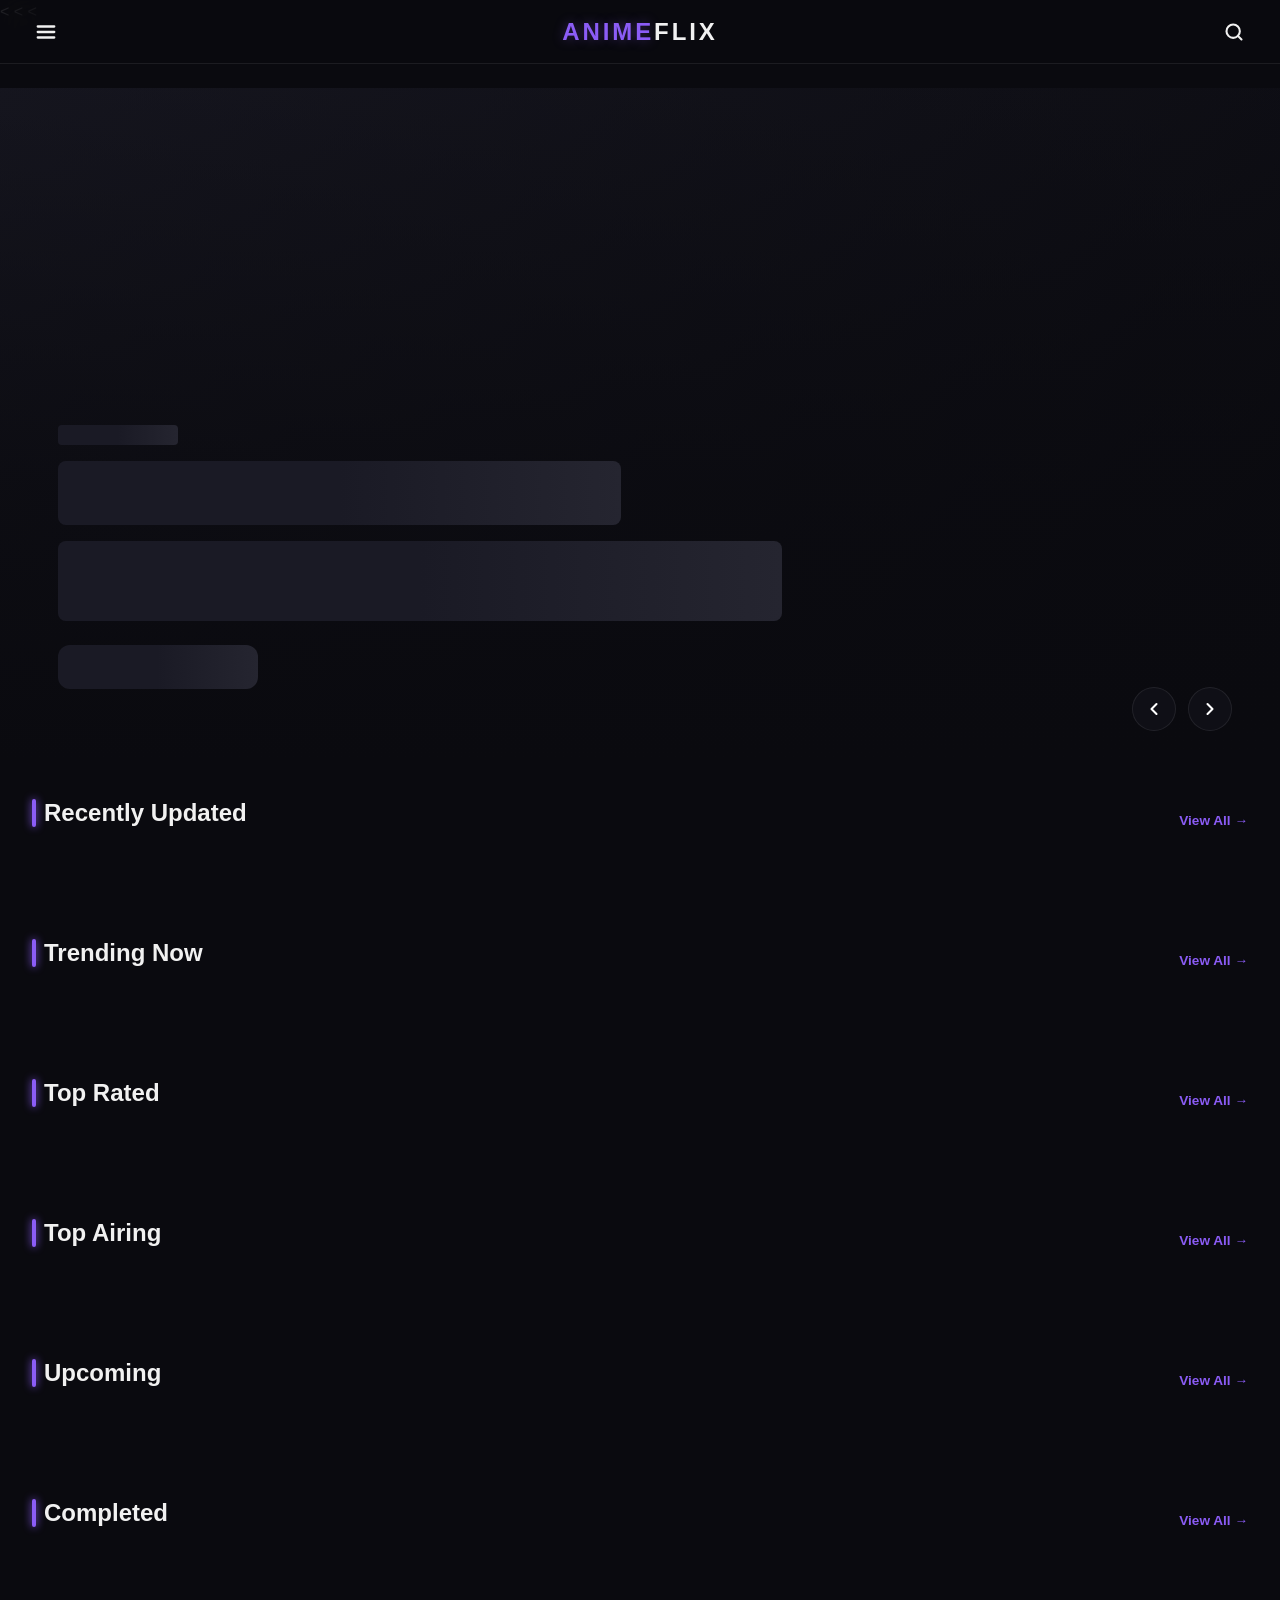
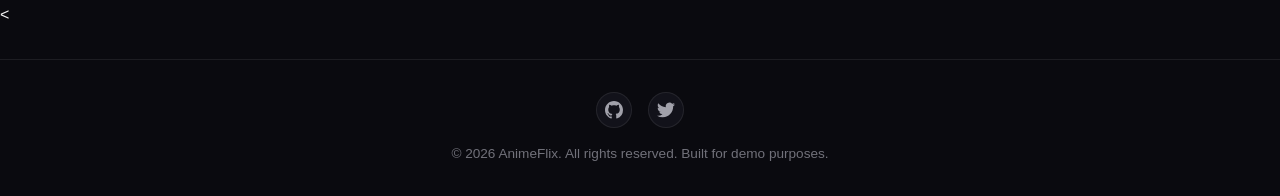
==== commit 56b3e025: "Update index.html" ====
--- a/index.html
+++ b/index.html
@@ -1,1541 +1,770 @@
 <!DOCTYPE html>
 <html lang="en">
 <head>
-    <meta charset="UTF-8">
-    <meta name="viewport" content="width=device-width, initial-scale=1.0">
-    <meta name="description" content="AnimeStream - Watch HD anime online with sub and dub. Premium streaming experience.">
-    <meta property="og:title" content="AnimeStream - Premium Anime Streaming">
-    <meta property="og:description" content="Watch HD anime online. Sub & Dub available. No ads, premium quality.">
-    <meta property="og:type" content="website">
-    <meta property="og:image" content="https://anitrendz.net/news/wp-content/uploads/2024/01/anime-banner.jpg">
-    <title>AnimeStream - Watch HD Anime Online | Sub & Dub</title>
-    <style>
-        /* ============ GLOBAL RESET & VARIABLES ============ */
-        :root {
-            --bg-primary: #0a0a14;
-            --bg-secondary: #12122a;
-            --accent: #8b2be2;
-            --accent-glow: rgba(138, 43, 226, 0.5);
-            --text-primary: #fff;
-            --text-secondary: #a0a0c0;
-            --card-bg: rgba(20, 20, 35, 0.8);
-            --glass-border: rgba(255, 255, 255, 0.08);
-            --header-height: 64px;
-            --z-header: 100;
-            --z-sidebar: 200;
-            --z-search: 300;
-            --transition-fast: 0.2s ease;
-            --transition-smooth: 0.35s cubic-bezier(0.4, 0, 0.2, 1);
-            --hero-height: clamp(420px, 60vh, 720px);
-            --hero-height-mobile: clamp(320px, 55vh, 500px);
-        }
-
-        * {
-            margin: 0;
-            padding: 0;
-            box-sizing: border-box;
-        }
-
-        html {
-            scroll-behavior: smooth;
-            -webkit-text-size-adjust: 100%;
-        }
-
-        html,
-        body {
-            overflow-x: hidden;
-            max-width: 100%;
-            width: 100%;
-        }
-
-        body {
-            font-family: 'Inter', 'Segoe UI', system-ui, -apple-system, sans-serif;
-            background-color: var(--bg-primary);
-            color: var(--text-primary);
-            line-height: 1.5;
-            min-height: 100vh;
-            padding-top: var(--header-height);
-            -webkit-font-smoothing: antialiased;
-            -moz-osx-font-smoothing: grayscale;
-        }
-
-        img {
-            display: block;
-            max-width: 100%;
-            height: auto;
-        }
-
-        a {
-            color: inherit;
-            text-decoration: none;
-        }
-
-        button {
-            cursor: pointer;
-            font-family: inherit;
-            border: none;
-        }
-
-        /* Custom scrollbar */
-        body::-webkit-scrollbar {
-            width: 8px;
-        }
-        body::-webkit-scrollbar-track {
-            background: var(--bg-primary);
-        }
-        body::-webkit-scrollbar-thumb {
-            background: #2a2a4a;
-            border-radius: 4px;
-        }
-        body::-webkit-scrollbar-thumb:hover {
-            background: var(--accent);
-        }
-
-        /* ============ HEADER ============ */
-        .site-header {
-            position: fixed;
-            top: 0;
-            left: 0;
-            width: 100%;
-            height: var(--header-height);
-            z-index: var(--z-header);
-            background: rgba(10, 10, 20, 0.85);
-            backdrop-filter: blur(16px);
-            -webkit-backdrop-filter: blur(16px);
-            border-bottom: 1px solid rgba(255, 255, 255, 0.06);
-        }
-
-        .header-inner {
-            max-width: 1400px;
-            margin: 0 auto;
-            padding: 0 clamp(12px, 3vw, 30px);
-            height: 100%;
-            display: flex;
-            align-items: center;
-            justify-content: space-between;
-            gap: 16px;
-        }
-
-        /* Hamburger – always visible */
-        .hamburger-btn {
-            display: flex;
-            align-items: center;
-            justify-content: center;
-            background: none;
-            border: none;
-            color: #fff;
-            padding: 8px;
-            border-radius: 8px;
-            transition: background 0.2s;
-        }
-        .hamburger-btn:hover {
-            background: rgba(255, 255, 255, 0.1);
-        }
-
-        /* Logo with image */
-        .logo {
-            display: flex;
-            align-items: center;
-            gap: 10px;
-            text-decoration: none;
-            color: #fff;
-            flex-shrink: 0;
-        }
-        .logo-icon-img {
-            width: 32px;
-            height: 32px;
-            object-fit: contain;
-        }
-        .logo-text {
-            font-weight: 800;
-            font-size: clamp(18px, 2.5vw, 24px);
-            letter-spacing: -0.5px;
-            display: flex;
-            align-items: baseline;
-            gap: 2px;
-        }
-        .logo-accent {
-            color: var(--accent);
-        }
-
-        /* Search button */
-        .header-actions {
-            display: flex;
-            align-items: center;
-        }
-        .search-toggle-btn {
-            background: none;
-            border: none;
-            color: #fff;
-            padding: 8px;
-            border-radius: 50%;
-            display: flex;
-            align-items: center;
-            justify-content: center;
-            transition: background 0.2s;
-        }
-        .search-toggle-btn:hover {
-            background: rgba(255, 255, 255, 0.1);
-        }
-
-        /* ============ MOBILE SIDEBAR ============ */
-        .mobile-sidebar {
-            position: fixed;
-            inset: 0;
-            z-index: var(--z-sidebar);
-            display: none;
-        }
-        .mobile-sidebar.active {
-            display: block;
-        }
-        .sidebar-backdrop {
-            position: absolute;
-            inset: 0;
-            background: rgba(0, 0, 0, 0.7);
-            opacity: 0;
-            transition: opacity 0.3s;
-        }
-        .mobile-sidebar.active .sidebar-backdrop {
-            opacity: 1;
-        }
-        .sidebar-panel {
-            position: absolute;
-            top: 0;
-            left: 0;
-            bottom: 0;
-            width: min(280px, 80vw);
-            background: #0d0d20;
-            border-right: 1px solid rgba(255, 255, 255, 0.08);
-            transform: translateX(-100%);
-            transition: transform 0.3s cubic-bezier(0.4, 0, 0.2, 1);
-            padding: 20px;
-            box-shadow: 8px 0 30px rgba(0, 0, 0, 0.5);
-            display: flex;
-            flex-direction: column;
-        }
-        .mobile-sidebar.active .sidebar-panel {
-            transform: translateX(0);
-        }
-        .sidebar-header {
-            display: flex;
-            justify-content: space-between;
-            align-items: center;
-            margin-bottom: 24px;
-        }
-        .sidebar-logo {
-            font-weight: 700;
-            font-size: 18px;
-            color: #fff;
-        }
-        .sidebar-close {
-            background: none;
-            border: none;
-            color: #fff;
-            font-size: 20px;
-            padding: 4px;
-            cursor: pointer;
-        }
-        .sidebar-nav {
-            display: flex;
-            flex-direction: column;
-            gap: 6px;
-        }
-        .sidebar-link {
-            padding: 12px 14px;
-            border-radius: 10px;
-            font-size: 15px;
-            color: #ccc;
-            transition: all 0.2s;
-            text-decoration: none;
-        }
-        .sidebar-link:hover,
-        .sidebar-link.active {
-            background: rgba(138, 43, 226, 0.2);
-            color: #fff;
-        }
-
-        /* ============ SEARCH OVERLAY ============ */
-        .search-overlay {
-            position: fixed;
-            inset: 0;
-            z-index: var(--z-search);
-            display: none;
-            align-items: flex-start;
-            justify-content: center;
-            padding-top: clamp(60px, 12vh, 100px);
-        }
-        .search-overlay.active {
-            display: flex;
-        }
-        .search-overlay-backdrop {
-            position: absolute;
-            inset: 0;
-            background: rgba(5, 5, 15, 0.9);
-            backdrop-filter: blur(10px);
-            -webkit-backdrop-filter: blur(10px);
-        }
-        .search-overlay-content {
-            position: relative;
-            width: min(600px, 90vw);
-            max-width: 100%;
-            z-index: 1;
-            background: rgba(18, 18, 40, 0.8);
-            border: 1px solid rgba(255, 255, 255, 0.1);
-            border-radius: 20px;
-            padding: 20px;
-            backdrop-filter: blur(20px);
-            -webkit-backdrop-filter: blur(20px);
-            box-shadow: 0 25px 50px rgba(0, 0, 0, 0.6);
-            animation: searchFadeIn 0.25s ease;
-            overflow: hidden;
-        }
-        @keyframes searchFadeIn {
-            from { opacity: 0; transform: translateY(-15px); }
-            to { opacity: 1; transform: translateY(0); }
-        }
-        .search-input-wrap {
-            display: flex;
-            align-items: center;
-            gap: 12px;
-            background: rgba(255, 255, 255, 0.05);
-            border-radius: 14px;
-            padding: 6px 16px;
-            border: 1px solid rgba(255, 255, 255, 0.1);
-        }
-        .search-input-icon {
-            flex-shrink: 0;
-        }
-        .search-input {
-            flex: 1;
-            background: transparent;
-            border: none;
-            color: #fff;
-            font-size: clamp(16px, 3vw, 18px);
-            padding: 12px 0;
-            outline: none;
-            width: 100%;
-            min-width: 0;
-        }
-        .search-input::placeholder {
-            color: #777;
-        }
-        .search-close-btn {
-            background: none;
-            border: none;
-            color: #aaa;
-            font-size: 18px;
-            padding: 6px;
-            cursor: pointer;
-        }
-        .search-suggestions {
-            margin-top: 14px;
-            max-height: 60vh;
-            overflow-y: auto;
-            overflow-x: hidden;
-            max-width: 100%;
-        }
-        .search-suggestion-item {
-            display: flex;
-            align-items: center;
-            gap: 12px;
-            padding: 10px 12px;
-            border-radius: 10px;
-            transition: background 0.2s;
-            text-decoration: none;
-            color: #ddd;
-        }
-        .search-suggestion-item:hover {
-            background: rgba(138, 43, 226, 0.2);
-        }
-        .suggestion-img {
-            width: 42px;
-            height: 58px;
-            object-fit: cover;
-            border-radius: 6px;
-            background: #1a1a2e;
-            flex-shrink: 0;
-        }
-        .suggestion-info {
-            display: flex;
-            flex-direction: column;
-            overflow: hidden;
-        }
-        .suggestion-title {
-            font-weight: 600;
-            font-size: 14px;
-            white-space: nowrap;
-            overflow: hidden;
-            text-overflow: ellipsis;
-        }
-        .suggestion-meta {
-            font-size: 12px;
-            color: #999;
-        }
-        .search-no-results {
-            text-align: center;
-            color: #999;
-            padding: 20px;
-            font-size: 14px;
-        }
-
-        /* ============ HERO SLIDER ============ */
-        .hero-section {
-            position: relative;
-            width: 100%;
-            height: var(--hero-height);
-            overflow: hidden;
-            background: #0a0a0a;
-            margin-top: 0;
-            z-index: 1;
-        }
-        .hero-slider-container {
-            position: relative;
-            width: 100%;
-            height: 100%;
-            overflow: hidden;
-        }
-        .hero-slide {
-            position: absolute;
-            inset: 0;
-            opacity: 0;
-            transition: opacity 0.8s cubic-bezier(0.4, 0, 0.2, 1), transform 0.8s cubic-bezier(0.4, 0, 0.2, 1);
-            transform: scale(1.05);
-            pointer-events: none;
-            will-change: opacity, transform;
-        }
-        .hero-slide.active {
-            opacity: 1;
-            transform: scale(1);
-            pointer-events: auto;
-            z-index: 2;
-        }
-        .hero-bg {
-            position: absolute;
-            inset: 0;
-            width: 100%;
-            height: 100%;
-            object-fit: cover;
-            object-position: center top;
-            filter: brightness(0.45);
-            transition: filter 0.8s ease;
-        }
-        .hero-slide.active .hero-bg {
-            filter: brightness(0.5);
-        }
-        .hero-overlay {
-            position: absolute;
-            inset: 0;
-            background: linear-gradient(180deg,
-                    transparent 0%,
-                    rgba(0, 0, 0, 0.3) 30%,
-                    rgba(10, 10, 20, 0.85) 75%,
-                    #0a0a14 100%);
-            z-index: 3;
-            pointer-events: none;
-        }
-        .hero-overlay-left {
-            position: absolute;
-            inset: 0;
-            background: linear-gradient(90deg,
-                    rgba(10, 10, 20, 0.9) 0%,
-                    rgba(10, 10, 20, 0.55) 35%,
-                    transparent 60%);
-            z-index: 3;
-            pointer-events: none;
-        }
-        .hero-content {
-            position: absolute;
-            bottom: clamp(30px, 10%, 80px);
-            left: clamp(20px, 5vw, 80px);
-            z-index: 5;
-            max-width: clamp(340px, 50vw, 650px);
-            animation: heroContentIn 0.7s ease-out forwards;
-        }
-        @keyframes heroContentIn {
-            from { opacity: 0; transform: translateY(30px); }
-            to { opacity: 1; transform: translateY(0); }
-        }
-        .hero-badge-row {
-            display: flex;
-            flex-wrap: wrap;
-            gap: 8px;
-            margin-bottom: 12px;
-            align-items: center;
-        }
-        .hero-badge {
-            display: inline-flex;
-            align-items: center;
-            gap: 4px;
-            padding: 5px 12px;
-            border-radius: 20px;
-            font-size: clamp(10px, 1.3vw, 12px);
-            font-weight: 600;
-            letter-spacing: 0.4px;
-            backdrop-filter: blur(10px);
-            -webkit-backdrop-filter: blur(10px);
-            background: rgba(138, 43, 226, 0.25);
-            border: 1px solid rgba(138, 43, 226, 0.4);
-            color: #e0c4ff;
-            white-space: nowrap;
-        }
-        .hero-badge.score {
-            background: rgba(255, 193, 7, 0.2);
-            border-color: rgba(255, 193, 7, 0.4);
-            color: #ffd54f;
-        }
-        .hero-badge.ep {
-            background: rgba(0, 229, 176, 0.2);
-            border-color: rgba(0, 229, 176, 0.4);
-            color: #7dffe0;
-        }
-        .hero-title {
-            font-size: clamp(24px, 4vw, 48px);
-            font-weight: 800;
-            color: #fff;
-            line-height: 1.1;
-            margin-bottom: 10px;
-            text-shadow: 0 2px 20px rgba(0, 0, 0, 0.7);
-            letter-spacing: -0.5px;
-        }
-        .hero-synopsis {
-            font-size: clamp(12px, 1.4vw, 15px);
-            color: rgba(255, 255, 255, 0.8);
-            line-height: 1.5;
-            margin-bottom: 18px;
-            display: -webkit-box;
-            -webkit-line-clamp: 3;
-            -webkit-box-orient: vertical;
-            overflow: hidden;
-            text-shadow: 0 1px 8px rgba(0, 0, 0, 0.6);
-        }
-        .hero-btns {
-            display: flex;
-            flex-wrap: wrap;
-            gap: 12px;
-        }
-        .hero-btn {
-            display: inline-flex;
-            align-items: center;
-            gap: 8px;
-            padding: 12px 26px;
-            border-radius: 30px;
-            font-weight: 700;
-            font-size: clamp(13px, 1.5vw, 15px);
-            letter-spacing: 0.3px;
-            cursor: pointer;
-            border: none;
-            transition: all 0.3s ease;
-            text-decoration: none;
-            white-space: nowrap;
-        }
-        .hero-btn.watch {
-            background: #8b2be2;
-            color: #fff;
-            box-shadow: 0 4px 24px rgba(138, 43, 226, 0.5);
-        }
-        .hero-btn.watch:hover {
-            background: #9b4de8;
-            box-shadow: 0 6px 32px rgba(138, 43, 226, 0.7);
-            transform: translateY(-2px);
-        }
-        .hero-btn.details {
-            background: rgba(255, 255, 255, 0.08);
-            color: #fff;
-            border: 1.5px solid rgba(255, 255, 255, 0.3);
-            backdrop-filter: blur(8px);
-            -webkit-backdrop-filter: blur(8px);
-        }
-        .hero-btn.details:hover {
-            background: rgba(255, 255, 255, 0.16);
-            border-color: rgba(255, 255, 255, 0.5);
-            transform: translateY(-2px);
-        }
-        .hero-nav-btn {
-            position: absolute;
-            top: 50%;
-            z-index: 10;
-            transform: translateY(-50%);
-            width: 44px;
-            height: 44px;
-            border-radius: 50%;
-            background: rgba(20, 20, 30, 0.7);
-            border: 1.5px solid rgba(255, 255, 255, 0.2);
-            color: #fff;
-            cursor: pointer;
-            font-size: 18px;
-            display: flex;
-            align-items: center;
-            justify-content: center;
-            transition: all 0.3s ease;
-            backdrop-filter: blur(8px);
-            -webkit-backdrop-filter: blur(8px);
-            opacity: 0;
-        }
-        .hero-section:hover .hero-nav-btn {
-            opacity: 1;
-        }
-        .hero-nav-btn:hover {
-            background: rgba(138, 43, 226, 0.5);
-            border-color: rgba(138, 43, 226, 0.7);
-            box-shadow: 0 0 20px rgba(138, 43, 226, 0.4);
-        }
-        .hero-nav-btn.prev {
-            left: 16px;
-        }
-        .hero-nav-btn.next {
-            right: 16px;
-        }
-        .hero-skeleton {
-            position: absolute;
-            inset: 0;
-            background: linear-gradient(90deg, #1a1a2e 25%, #222240 50%, #1a1a2e 75%);
-            background-size: 200% 100%;
-            animation: shimmer 1.5s infinite;
-            z-index: 1;
-        }
-        @keyframes shimmer {
-            0% { background-position: -200% 0; }
-            100% { background-position: 200% 0; }
-        }
-
-        /* ============ WIDGET SECTIONS ============ */
-        .widget-section {
-            padding: 20px clamp(12px, 3vw, 40px) 30px;
-            position: relative;
-        }
-        .widget-header {
-            display: flex;
-            align-items: center;
-            justify-content: space-between;
-            margin-bottom: 16px;
-            flex-wrap: wrap;
-            gap: 10px;
-        }
-        .widget-title {
-            font-size: clamp(18px, 2.2vw, 24px);
-            font-weight: 700;
-            color: #fff;
-            display: flex;
-            align-items: center;
-            gap: 10px;
-        }
-        .widget-title .icon {
-            color: #8b2be2;
-            font-size: clamp(16px, 2vw, 20px);
-        }
-        .widget-view-all {
-            font-size: 13px;
-            color: #a78bfa;
-            text-decoration: none;
-            font-weight: 500;
-            transition: color 0.3s;
-            white-space: nowrap;
-        }
-        .widget-view-all:hover {
-            color: #c4b5fd;
-        }
-
-        /* ============ UNIVERSAL SLIDER ============ */
-        .slider-wrapper {
-            position: relative;
-            overflow: hidden;
-            width: 100%;
-        }
-        .slider-track {
-            display: flex;
-            gap: 14px;
-            overflow-x: auto;
-            scroll-behavior: smooth;
-            scroll-snap-type: x mandatory;
-            -webkit-overflow-scrolling: touch;
-            padding: 6px 2px 12px;
-            cursor: grab;
-            scrollbar-width: none;
-            -ms-overflow-style: none;
-            user-select: none;
-            -webkit-user-select: none;
-        }
-        .slider-track::-webkit-scrollbar {
-            display: none;
-        }
-        .slider-track.dragging {
-            cursor: grabbing;
-            scroll-behavior: auto;
-            scroll-snap-type: none;
-        }
-        .slider-track.dragging .anime-card {
-            pointer-events: none;
-        }
-        .anime-card {
-            flex: 0 0 auto;
-            width: clamp(140px, 15vw, 180px);
-            scroll-snap-align: start;
-            border-radius: 12px;
-            overflow: hidden;
-            background: var(--card-bg);
-            border: 1px solid var(--glass-border);
-            transition: transform 0.35s ease, box-shadow 0.35s ease, border-color 0.35s ease;
-            cursor: pointer;
-            position: relative;
-            text-decoration: none;
-            display: block;
-            flex-shrink: 0;
-        }
-        .anime-card:hover {
-            transform: translateY(-6px);
-            box-shadow: 0 16px 36px rgba(138, 43, 226, 0.3);
-            border-color: rgba(138, 43, 226, 0.4);
-            z-index: 5;
-        }
-        .card-img-wrap {
-            position: relative;
-            width: 100%;
-            aspect-ratio: 2/3;
-            overflow: hidden;
-            background: #1a1a2e;
-        }
-        .card-img-wrap img {
-            width: 100%;
-            height: 100%;
-            object-fit: cover;
-            transition: transform 0.5s ease;
-        }
-        .anime-card:hover .card-img-wrap img {
-            transform: scale(1.08);
-        }
-        .card-overlay {
-            position: absolute;
-            inset: 0;
-            background: linear-gradient(180deg, transparent 55%, rgba(0, 0, 0, 0.85) 100%);
-            pointer-events: none;
-        }
-        .card-badges {
-            position: absolute;
-            top: 8px;
-            left: 8px;
-            display: flex;
-            flex-direction: column;
-            gap: 5px;
-            z-index: 2;
-        }
-        .card-badge {
-            padding: 3px 8px;
-            border-radius: 10px;
-            font-size: 10px;
-            font-weight: 700;
-            letter-spacing: 0.3px;
-            backdrop-filter: blur(6px);
-            -webkit-backdrop-filter: blur(6px);
-            white-space: nowrap;
-        }
-        .card-badge.score-badge {
-            background: rgba(255, 193, 7, 0.85);
-            color: #1a1a00;
-        }
-        .card-badge.ep-badge {
-            background: rgba(0, 0, 0, 0.75);
-            color: #fff;
-        }
-        .card-badge.hd-badge {
-            background: rgba(138, 43, 226, 0.8);
-            color: #fff;
-        }
-        .card-info {
-            padding: 10px 10px 12px;
-        }
-        .card-title {
-            font-size: clamp(11px, 1.2vw, 13px);
-            font-weight: 600;
-            color: #e8e8f0;
-            display: -webkit-box;
-            -webkit-line-clamp: 2;
-            -webkit-box-orient: vertical;
-            overflow: hidden;
-            line-height: 1.35;
-        }
-        .slider-arrow {
-            position: absolute;
-            top: 50%;
-            transform: translateY(-50%);
-            z-index: 8;
-            width: 36px;
-            height: 36px;
-            border-radius: 50%;
-            background: rgba(20, 20, 35, 0.85);
-            border: 1.5px solid rgba(255, 255, 255, 0.2);
-            color: #fff;
-            cursor: pointer;
-            font-size: 14px;
-            display: flex;
-            align-items: center;
-            justify-content: center;
-            transition: all 0.3s;
-            backdrop-filter: blur(6px);
-            -webkit-backdrop-filter: blur(6px);
-            opacity: 0;
-            pointer-events: none;
-        }
-        .slider-wrapper:hover .slider-arrow {
-            opacity: 1;
-            pointer-events: auto;
-        }
-        .slider-arrow:hover {
-            background: rgba(138, 43, 226, 0.6);
-            border-color: rgba(138, 43, 226, 0.7);
-        }
-        .slider-arrow.left {
-            left: 4px;
-        }
-        .slider-arrow.right {
-            right: 4px;
-        }
-        .slider-arrow:disabled {
-            opacity: 0.3;
-            pointer-events: none;
-        }
-        .skeleton-card {
-            flex: 0 0 auto;
-            width: clamp(140px, 15vw, 180px);
-            flex-shrink: 0;
-            border-radius: 12px;
-            overflow: hidden;
-            background: #1a1a2e;
-            animation: shimmer 1.5s infinite;
-            background-size: 200% 100%;
-            background-image: linear-gradient(90deg, #1a1a2e 25%, #252540 50%, #1a1a2e 75%);
-        }
-        .skeleton-card .sk-img {
-            width: 100%;
-            aspect-ratio: 2/3;
-            background: #222240;
-        }
-        .skeleton-card .sk-line {
-            height: 12px;
-            margin: 8px 10px;
-            border-radius: 6px;
-            background: #222240;
-        }
-        .skeleton-card .sk-line.short {
-            width: 60%;
-        }
-        .widget-error {
-            display: flex;
-            align-items: center;
-            justify-content: center;
-            gap: 8px;
-            padding: 30px;
-            color: #ff6b6b;
-            font-size: 14px;
-            background: rgba(255, 50, 50, 0.08);
-            border-radius: 12px;
-            border: 1px solid rgba(255, 100, 100, 0.2);
-            min-height: 100px;
-            width: 100%;
-        }
-        .widget-error .retry-btn {
-            padding: 6px 14px;
-            border-radius: 16px;
-            background: rgba(138, 43, 226, 0.4);
-            color: #fff;
-            cursor: pointer;
-            font-size: 12px;
-            font-weight: 600;
-        }
-
-        /* ============ FOOTER ============ */
-        .site-footer {
-            background: rgba(10, 10, 20, 0.95);
-            border-top: 1px solid rgba(255, 255, 255, 0.05);
-            padding: 30px clamp(16px, 4vw, 40px);
-            margin-top: 40px;
-            text-align: center;
-        }
-        .footer-inner {
-            max-width: 800px;
-            margin: 0 auto;
-            display: flex;
-            flex-direction: column;
-            align-items: center;
-            gap: 12px;
-        }
-        .footer-logo {
-            font-size: 20px;
-            font-weight: 700;
-            color: #fff;
-        }
-        .footer-logo span {
-            color: var(--accent);
-        }
-        .footer-tagline {
-            color: #888;
-            font-size: 13px;
-        }
-        .footer-socials {
-            display: flex;
-            gap: 16px;
-            justify-content: center;
-            margin: 6px 0;
-        }
-        .social-link {
-            font-size: 22px;
-            transition: transform 0.2s;
-            text-decoration: none;
-        }
-        .social-link:hover {
-            transform: scale(1.2);
-        }
-        .footer-copy {
-            font-size: 12px;
-            color: #666;
-        }
-
-        /* ============ RESPONSIVE ============ */
-        @media (max-width: 768px) {
-            .hero-section {
-                height: var(--hero-height-mobile);
-            }
-            .hero-content {
-                bottom: 20px;
-                left: 14px;
-                max-width: 85vw;
-            }
-            .hero-overlay-left {
-                background: linear-gradient(180deg,
-                        transparent 0%,
-                        rgba(10, 10, 20, 0.7) 50%,
-                        #0a0a14 100%);
-            }
-            .hero-btns {
-                gap: 8px;
-            }
-            .hero-btn {
-                padding: 10px 18px;
-                font-size: 12px;
-            }
-            .hero-nav-btn {
-                width: 34px;
-                height: 34px;
-                font-size: 14px;
-                opacity: 0.7;
-            }
-            .hero-nav-btn.prev {
-                left: 6px;
-            }
-            .hero-nav-btn.next {
-                right: 6px;
-            }
-            .anime-card {
-                width: clamp(120px, 32vw, 150px);
-            }
-            .skeleton-card {
-                width: clamp(120px, 32vw, 150px);
-            }
-            .slider-track {
-                gap: 10px;
-            }
-            .slider-arrow {
-                opacity: 0.6;
-                pointer-events: auto;
-                width: 30px;
-                height: 30px;
-                font-size: 12px;
-            }
-            .widget-section {
-                padding: 14px 10px 22px;
-            }
-        }
-        @media (max-width: 480px) {
-            .hero-title {
-                font-size: 20px;
-            }
-            .hero-synopsis {
-                font-size: 11px;
-                -webkit-line-clamp: 2;
-            }
-            .hero-btn {
-                padding: 8px 14px;
-                font-size: 11px;
-                gap: 4px;
-            }
-            .hero-badge {
-                font-size: 9px;
-                padding: 3px 8px;
-            }
-            .anime-card {
-                width: clamp(105px, 38vw, 130px);
-            }
-            .skeleton-card {
-                width: clamp(105px, 38vw, 130px);
-            }
-            .slider-track {
-                gap: 8px;
-            }
-        }
-    </style>
+<meta charset="UTF-8">
+<meta name="viewport" content="width=device-width, initial-scale=1.0, maximum-scale=1.0, user-scalable=no, viewport-fit=cover">
+<meta name="description" content="Stream anime in HD. Watch trending, top rated, airing, and upcoming anime free.">
+<meta property="og:title" content="AnimeFlix - Stream Anime Free">
+<meta property="og:description" content="Premium anime streaming in HD.">
+<title>AnimeFlix - Watch Anime Online Free</title>
+
+<style>
+/* ==================== RESET & SAFETY ==================== */
+*, *::before, *::after { box-sizing: border-box; margin: 0; padding: 0; }
+html, body { overflow-x: hidden; max-width: 100%; min-height: 100%; }
+body {
+  font-family: -apple-system, BlinkMacSystemFont, 'Segoe UI', Roboto, 'Helvetica Neue', Arial, sans-serif;
+  background: #0a0a0f; color: #f1f1f1; line-height: 1.5; -webkit-font-smoothing: antialiased;
+}
+a { color: inherit; text-decoration: none; }
+button { font-family: inherit; cursor: pointer; background: none; border: none; }
+img { max-width: 100%; height: auto; display: block; }
+ul { list-style: none; }
+
+/* ==================== VARIABLES ==================== */
+:root {
+  --bg: #0a0a0f; --surface: #12121a; --surface-2: #1a1a25;
+  --primary: #8b5cf6; --primary-glow: rgba(139,92,246,0.35); --accent: #c084fc;
+  --text: #f1f1f1; --text-2: #a1a1aa; --text-3: #71717a;
+  --success: #22c55e; --glass: rgba(18,18,26,0.75); --glass-border: rgba(255,255,255,0.08);
+  --radius: 12px; --radius-sm: 8px; --radius-lg: 16px;
+  --header-height: 64px; --gap: 16px;
+  --transition: 0.3s cubic-bezier(0.4,0,0.2,1);
+}
+
+/* ==================== UTILITIES ==================== */
+.glass { background: var(--glass); backdrop-filter: blur(20px); -webkit-backdrop-filter: blur(20px); border: 1px solid var(--glass-border); }
+.container { width: 100%; max-width: 1600px; margin: 0 auto; padding: 0 clamp(1rem, 3vw, 2rem); }
+.section-title { font-size: clamp(1.1rem, 2vw, 1.5rem); font-weight: 700; margin-bottom: 1rem; display: flex; align-items: center; gap: 0.5rem; }
+.section-title::before { content: ''; display: block; width: 4px; height: 1.2em; background: var(--primary); border-radius: 2px; box-shadow: 0 0 8px var(--primary); }
+
+/* ==================== HEADER ==================== */
+.header {
+  position: fixed; top: 0; left: 0; right: 0; height: var(--header-height); z-index: 900;
+  background: rgba(10,10,15,0.85); backdrop-filter: blur(20px); -webkit-backdrop-filter: blur(20px);
+  border-bottom: 1px solid var(--glass-border);
+  display: flex; align-items: center; justify-content: space-between;
+  padding: 0 clamp(0.75rem, 2vw, 2rem); max-width: 100vw;
+}
+.header-left, .header-right { display: flex; align-items: center; gap: 0.75rem; flex-shrink: 0; min-width: 0; }
+.header-center {
+  position: absolute; left: 50%; transform: translateX(-50%);
+  font-size: clamp(1.1rem, 2vw, 1.5rem); font-weight: 800; letter-spacing: 0.12em; text-transform: uppercase;
+  white-space: nowrap; color: var(--text); pointer-events: none;
+}
+.logo-accent { color: var(--primary); text-shadow: 0 0 12px var(--primary-glow); }
+.icon-btn {
+  width: 40px; height: 40px; display: flex; align-items: center; justify-content: center;
+  background: transparent; border: none; color: var(--text); border-radius: var(--radius-sm);
+  transition: background var(--transition), color var(--transition); -webkit-tap-highlight-color: transparent; flex-shrink: 0;
+}
+.icon-btn:hover { background: var(--surface-2); color: var(--primary); }
+@media (max-width: 480px) { .icon-btn { width: 36px; height: 36px; } .header-center { font-size: 1rem; letter-spacing: 0.08em; } }
+
+/* ==================== SIDEBAR ==================== */
+.sidebar-overlay {
+  position: fixed; inset: 0; z-index: 1099; background: rgba(0,0,0,0.6);
+  opacity: 0; pointer-events: none; transition: opacity var(--transition);
+}
+.sidebar-overlay.active { opacity: 1; pointer-events: auto; }
+.sidebar {
+  position: fixed; top: 0; left: 0; bottom: 0; width: min(300px, 85vw);
+  background: var(--surface); z-index: 1100; transform: translateX(-100%);
+  transition: transform var(--transition); border-right: 1px solid var(--glass-border);
+  padding: 1.5rem; overflow-y: auto;
+}
+.sidebar.active { transform: translateX(0); }
+.sidebar-header { display: flex; align-items: center; justify-content: space-between; margin-bottom: 2rem; }
+.sidebar-title { font-size: 1.25rem; font-weight: 700; }
+.sidebar-nav a {
+  display: block; padding: 0.875rem 1rem; border-radius: var(--radius-sm); color: var(--text-2);
+  font-weight: 500; transition: background var(--transition), color var(--transition); margin-bottom: 0.25rem;
+}
+.sidebar-nav a:hover, .sidebar-nav a.active { background: rgba(139,92,246,0.15); color: var(--primary); }
+
+/* ==================== SEARCH OVERLAY ==================== */
+.search-overlay {
+  position: fixed; inset: 0; z-index: 1000; background: rgba(10,10,15,0.97);
+  backdrop-filter: blur(40px); -webkit-backdrop-filter: blur(40px);
+  display: flex; flex-direction: column; opacity: 0; pointer-events: none;
+  transition: opacity 0.3s ease;
+  padding: calc(var(--header-height) + 1rem) clamp(1rem, 3vw, 3rem) 2rem;
+  max-width: 100vw; overflow-x: hidden;
+}
+.search-overlay.active { opacity: 1; pointer-events: auto; }
+.search-top {
+  width: 100%; max-width: 900px; margin: 0 auto 1.5rem;
+  display: flex; align-items: center; gap: 0.75rem;
+}
+.search-input-wrap { flex: 1; position: relative; min-width: 0; }
+.search-input-wrap svg {
+  position: absolute; left: 1rem; top: 50%; transform: translateY(-50%);
+  color: var(--text-3); pointer-events: none;
+}
+.search-input {
+  width: 100%; padding: 0.875rem 1rem 0.875rem 2.75rem;
+  font-size: clamp(1rem, 2vw, 1.25rem); background: var(--surface);
+  border: 2px solid var(--glass-border); border-radius: var(--radius-lg);
+  color: var(--text); outline: none;
+  transition: border-color var(--transition), box-shadow var(--transition);
+}
+.search-input:focus { border-color: var(--primary); box-shadow: 0 0 0 4px var(--primary-glow); }
+.search-close-btn {
+  width: 44px; height: 44px; display: flex; align-items: center; justify-content: center;
+  background: var(--surface-2); border: none; color: var(--text); border-radius: 50%;
+  flex-shrink: 0; transition: background var(--transition);
+}
+.search-close-btn:hover { background: var(--primary); color: white; }
+.search-results {
+  flex: 1; overflow-y: auto; overflow-x: hidden; width: 100%; max-width: 900px;
+  margin: 0 auto; -webkit-overflow-scrolling: touch;
+}
+.search-loading, .search-empty { text-align: center; color: var(--text-3); padding: 3rem 1rem; font-size: 1rem; }
+.search-result-item {
+  display: flex; align-items: center; gap: 1rem; padding: 0.75rem; border-radius: var(--radius);
+  background: var(--surface); margin-bottom: 0.5rem; border: 1px solid var(--glass-border);
+  transition: background var(--transition), border-color var(--transition); max-width: 100%;
+}
+.search-result-item:hover { background: var(--surface-2); border-color: var(--primary); }
+.search-result-item img { width: 56px; height: 80px; object-fit: cover; border-radius: var(--radius-sm); flex-shrink: 0; background: var(--surface-2); }
+.search-result-info { min-width: 0; flex: 1; }
+.search-result-title { font-weight: 600; color: var(--text); white-space: nowrap; overflow: hidden; text-overflow: ellipsis; font-size: clamp(0.875rem, 1.5vw, 1rem); }
+.search-result-meta { font-size: 0.8rem; color: var(--text-3); margin-top: 0.25rem; }
+
+/* ==================== HERO SLIDER ==================== */
+.hero-section { margin-top: var(--header-height); }
+.hero-slider {
+  position: relative; width: 100%; height: clamp(520px, 75vh, 850px);
+  overflow: hidden; background: var(--bg);
+}
+.hero-slide {
+  position: absolute; inset: 0; opacity: 0;
+  transition: opacity 0.7s ease, transform 0.7s ease;
+  transform: scale(1.03); pointer-events: none;
+  display: flex; align-items: flex-end;
+}
+.hero-slide.active { opacity: 1; transform: scale(1); pointer-events: auto; z-index: 2; }
+.hero-bg { position: absolute; inset: 0; background-size: cover; background-position: center 20%; }
+.hero-vignette { position: absolute; inset: 0; background: linear-gradient(to top, var(--bg) 0%, rgba(10,10,15,0.8) 40%, rgba(10,10,15,0.3) 100%); }
+.hero-content { position: relative; z-index: 3; width: 100%; max-width: 900px; padding: clamp(1.5rem, 4vw, 3rem); padding-bottom: clamp(2rem, 5vw, 4rem); }
+.hero-badge { display: inline-flex; align-items: center; gap: 0.5rem; font-size: 0.8rem; font-weight: 700; text-transform: uppercase; letter-spacing: 0.08em; color: var(--accent); margin-bottom: 0.75rem; }
+.hero-title {
+  font-size: clamp(2rem, 5vw, 4rem); font-weight: 800; line-height: 1.05; margin-bottom: 1rem;
+  background: linear-gradient(to right, #fff, #e9d5ff); -webkit-background-clip: text; -webkit-text-fill-color: transparent;
+}
+.hero-meta { display: flex; flex-wrap: wrap; align-items: center; gap: 0.75rem; font-size: clamp(0.8rem, 1.2vw, 0.95rem); color: var(--text-2); margin-bottom: 1.25rem; }
+.hero-meta .dot { width: 4px; height: 4px; border-radius: 50%; background: var(--text-3); }
+.hero-meta .score { color: #fbbf24; font-weight: 700; }
+.hero-synopsis {
+  font-size: clamp(0.85rem, 1.2vw, 1rem); color: var(--text-2); line-height: 1.6;
+  max-width: 600px; display: -webkit-box; -webkit-line-clamp: 3; -webkit-box-orient: vertical; overflow: hidden; margin-bottom: 1.5rem;
+}
+.hero-buttons { display: flex; gap: 0.75rem; flex-wrap: wrap; }
+.btn {
+  display: inline-flex; align-items: center; justify-content: center; gap: 0.5rem;
+  padding: 0.75rem 1.5rem; border-radius: var(--radius); font-weight: 600;
+  font-size: clamp(0.85rem, 1vw, 0.95rem); border: none;
+  transition: transform var(--transition), box-shadow var(--transition); white-space: nowrap;
+}
+.btn:hover { transform: translateY(-2px); }
+.btn-primary { background: var(--primary); color: white; box-shadow: 0 4px 20px var(--primary-glow); }
+.btn-primary:hover { box-shadow: 0 6px 30px rgba(139,92,246,0.5); }
+.btn-secondary { background: var(--glass); color: var(--text); border: 1px solid var(--glass-border); backdrop-filter: blur(10px); }
+.btn-secondary:hover { background: var(--surface-2); border-color: var(--primary); }
+.hero-nav { position: absolute; bottom: 2rem; right: clamp(1rem, 4vw, 3rem); z-index: 5; display: flex; gap: 0.75rem; }
+.hero-nav-btn {
+  width: 44px; height: 44px; border-radius: 50%; background: var(--glass); border: 1px solid var(--glass-border);
+  color: white; display: flex; align-items: center; justify-content: center; cursor: pointer;
+  transition: background var(--transition); backdrop-filter: blur(10px);
+}
+.hero-nav-btn:hover { background: var(--primary); border-color: var(--primary); }
+.hero-dots { position: absolute; bottom: 2rem; left: clamp(1rem, 4vw, 3rem); z-index: 5; display: flex; gap: 0.5rem; }
+.hero-dot { width: 8px; height: 8px; border-radius: 50%; background: rgba(255,255,255,0.3); cursor: pointer; transition: background var(--transition), transform var(--transition); }
+.hero-dot.active { background: var(--primary); transform: scale(1.3); }
+@media (max-width: 768px) {
+  .hero-slider { height: clamp(480px, 85vh, 600px); }
+  .hero-nav { bottom: 1rem; right: 1rem; } .hero-dots { bottom: 1rem; left: 1rem; }
+  .hero-nav-btn { width: 38px; height: 38px; }
+}
+
+/* ==================== WIDGETS & CAROUSEL ==================== */
+.section { padding: 2rem 0; }
+.widget-header { display: flex; align-items: center; justify-content: space-between; margin-bottom: 1rem; }
+.widget-link { font-size: 0.85rem; color: var(--primary); font-weight: 600; }
+.slider-container { position: relative; width: 100%; overflow: hidden; }
+.slider-track {
+  display: flex; gap: var(--gap); overflow-x: auto; scroll-snap-type: x mandatory;
+  scroll-behavior: smooth; -webkit-overflow-scrolling: touch; scrollbar-width: none; padding: 4px 0;
+}
+.slider-track::-webkit-scrollbar { display: none; }
+.slider-btn {
+  position: absolute; top: 50%; transform: translateY(-50%); width: 44px; height: 44px;
+  border-radius: 50%; background: var(--glass); border: 1px solid var(--glass-border); color: white;
+  display: flex; align-items: center; justify-content: center; cursor: pointer; z-index: 10; opacity: 0;
+  transition: opacity var(--transition), background var(--transition); backdrop-filter: blur(8px);
+}
+.slider-container:hover .slider-btn { opacity: 1; }
+.slider-btn:hover { background: var(--primary); border-color: var(--primary); }
+.slider-btn.prev { left: 8px; } .slider-btn.next { right: 8px; }
+@media (max-width: 768px) { .slider-btn { display: none; } }
+
+/* ==================== ANIME CARD ==================== */
+.anime-card {
+  position: relative; border-radius: var(--radius); overflow: hidden; background: var(--surface);
+  cursor: pointer; flex: 0 0 auto;
+  width: calc((100% - (var(--visible, 6) - 1) * var(--gap)) / var(--visible, 6));
+  scroll-snap-align: start;
+  transition: transform var(--transition), box-shadow var(--transition); border: 1px solid var(--glass-border);
+}
+.anime-card:hover {
+  transform: translateY(-6px) scale(1.02);
+  box-shadow: 0 12px 40px rgba(0,0,0,0.4), 0 0 20px var(--primary-glow); border-color: rgba(139,92,246,0.3);
+}
+.card-image-wrapper { position: relative; aspect-ratio: 2/3; overflow: hidden; }
+.card-image-wrapper img { width: 100%; height: 100%; object-fit: cover; transition: transform var(--transition); }
+.anime-card:hover .card-image-wrapper img { transform: scale(1.08); }
+.card-badges { position: absolute; top: 8px; left: 8px; right: 8px; display: flex; flex-wrap: wrap; gap: 4px; z-index: 2; }
+.badge { font-size: 0.65rem; font-weight: 700; text-transform: uppercase; letter-spacing: 0.05em; padding: 3px 6px; border-radius: 4px; backdrop-filter: blur(4px); }
+.badge-score { background: rgba(0,0,0,0.75); color: #fbbf24; }
+.badge-eps { background: rgba(0,0,0,0.75); color: white; }
+.badge-type { background: rgba(255,255,255,0.2); color: white; }
+.badge-hd { background: var(--primary); color: white; }
+.card-overlay { position: absolute; inset: 0; background: rgba(10,10,15,0.4); opacity: 0; transition: opacity var(--transition); display: flex; align-items: center; justify-content: center; }
+.anime-card:hover .card-overlay { opacity: 1; }
+.card-play { width: 48px; height: 48px; border-radius: 50%; background: var(--primary); display: flex; align-items: center; justify-content: center; box-shadow: 0 0 20px var(--primary-glow); transform: scale(0.8); transition: transform var(--transition); }
+.anime-card:hover .card-play { transform: scale(1); }
+.card-info { position: absolute; bottom: 0; left: 0; right: 0; padding: 10px; background: linear-gradient(to top, rgba(0,0,0,0.95) 0%, rgba(0,0,0,0.6) 60%, transparent 100%); }
+.card-title { font-size: clamp(0.75rem, 0.9vw, 0.9rem); font-weight: 600; white-space: nowrap; overflow: hidden; text-overflow: ellipsis; color: var(--text); }
+
+/* ==================== SKELETON ==================== */
+.skeleton-card { background: var(--surface); border: 1px solid var(--glass-border); pointer-events: none; }
+.skeleton-img { width: 100%; aspect-ratio: 2/3; background: linear-gradient(90deg, var(--surface-2) 25%, #252530 50%, var(--surface-2) 75%); background-size: 200% 100%; animation: shimmer 1.5s infinite; }
+.skeleton-text { height: 16px; margin: 10px; background: linear-gradient(90deg, var(--surface-2) 25%, #252530 50%, var(--surface-2) 75%); background-size: 200% 100%; animation: shimmer 1.5s infinite; border-radius: 4px; }
+@keyframes shimmer { 0% { background-position: 200% 0; } 100% { background-position: -200% 0; } }
+
+/* ==================== FOOTER ==================== */
+.footer { border-top: 1px solid var(--glass-border); padding: 2rem clamp(1rem, 3vw, 2rem); text-align: center; color: var(--text-3); font-size: 0.85rem; margin-top: 2rem; }
+.footer-social { display: flex; justify-content: center; gap: 1rem; margin-bottom: 1rem; }
+.footer-social a { width: 36px; height: 36px; border-radius: 50%; background: var(--surface); border: 1px solid var(--glass-border); display: flex; align-items: center; justify-content: center; color: var(--text-2); transition: color var(--transition), border-color var(--transition); }
+.footer-social a:hover { color: var(--primary); border-color: var(--primary); }
+
+/* ==================== RESPONSIVE CARD COUNT ==================== */
+@media (max-width: 480px) { :root { --gap: 10px; } .hero-title { font-size: 1.6rem; } .hero-synopsis { -webkit-line-clamp: 2; } }
+@media (max-width: 768px) { .anime-card { width: calc((100% - (3 - 1) * var(--gap)) / 3); } }
+@media (min-width: 769px) and (max-width: 1024px) { .anime-card { width: calc((100% - (4 - 1) * var(--gap)) / 4); } }
+@media (min-width: 1025px) and (max-width: 1440px) { .anime-card { width: calc((100% - (5 - 1) * var(--gap)) / 5); } }
+@media (min-width: 1441px) { .anime-card { width: calc((100% - (6 - 1) * var(--gap)) / 6); } }
+</style>
 </head>
 <body>
-    <!-- ============ HEADER ============ -->
-    <header class="site-header" id="siteHeader">
-        <div class="header-inner">
-            <button class="hamburger-btn" id="hamburgerBtn" aria-label="Menu">
-                <svg width="22" height="18" viewBox="0 0 22 18" fill="none"><rect width="22" height="2.5" rx="1.25" fill="currentColor"/><rect y="7.5" width="22" height="2.5" rx="1.25" fill="currentColor"/><rect y="15" width="22" height="2.5" rx="1.25" fill="currentColor"/></svg>
-            </button>
-            <a href="index.html" class="logo" aria-label="AnimeStream Home">
-                <!-- Header image (inline SVG) -->
-                <img class="logo-icon-img" src="data:image/svg+xml,%3Csvg xmlns='http://www.w3.org/2000/svg' viewBox='0 0 32 32'%3E%3Ccircle cx='16' cy='16' r='16' fill='%238b2be2'/%3E%3Cpolygon points='12,8 24,16 12,24' fill='white'/%3E%3C/svg%3E" alt="AnimeStream Logo">
-                <span class="logo-text">Anime<span class="logo-accent">Stream</span></span>
-            </a>
-            <div class="header-actions">
-                <button class="search-toggle-btn" id="searchToggleBtn" aria-label="Search anime">
-                    <svg width="20" height="20" viewBox="0 0 24 24" fill="none" stroke="currentColor" stroke-width="2.5"><circle cx="11" cy="11" r="8"/><line x1="21" y1="21" x2="16.65" y2="16.65"/></svg>
-                </button>
-            </div>
+
+<!-- ==================== HEADER ==================== -->
+<<header class="header" role="banner">
+  <div class="header-left">
+    <button class="icon-btn menu-btn" id="menu-btn" aria-label="Open menu">
+      <svg width="22" height="22" viewBox="0 0 24 24" fill="none" stroke="currentColor" stroke-width="2.5" stroke-linecap="round"><line x1="3" y1="6" x2="21" y2="6"/><line x1="3" y1="12" x2="21" y2="12"/><line x1="3" y1="18" x2="21" y2="18"/></svg>
+    </button>
+  </div>
+  <div class="header-center"><span class="logo-accent">Anime</span>Flix</div>
+  <div class="header-right">
+    <button class="icon-btn search-btn" id="search-btn" aria-label="Search">
+      <svg width="20" height="20" viewBox="0 0 24 24" fill="none" stroke="currentColor" stroke-width="2.5" stroke-linecap="round" stroke-linejoin="round"><circle cx="11" cy="11" r="8"/><line x1="21" y1="21" x2="16.65" y2="16.65"/></svg>
+    </button>
+  </div>
+</header>
+
+<!-- ==================== SIDEBAR ==================== -->
+<div class="sidebar-overlay" id="sidebar-overlay"></div>
+<<aside class="sidebar" id="sidebar" role="navigation" aria-label="Main navigation">
+  <div class="sidebar-header">
+    <span class="sidebar-title"><span style="color:var(--primary)">Anime</span>Flix</span>
+    <button class="icon-btn" id="sidebar-close" aria-label="Close menu">
+      <svg width="22" height="22" viewBox="0 0 24 24" fill="none" stroke="currentColor" stroke-width="2.5" stroke-linecap="round"><line x1="18" y1="6" x2="6" y2="18"/><line x1="6" y1="6" x2="18" y2="18"/></svg>
+    </button>
+  </div>
+  <nav class="sidebar-nav">
+    <a href="index.html" class="active">Home</a>
+    <a href="search.html">Browse</a>
+    <a href="schedule.html">Schedule</a>
+    <a href="creator.html">Creator</a>
+  </nav>
+</aside>
+
+<!-- ==================== SEARCH OVERLAY ==================== -->
+<div class="search-overlay" id="search-overlay" role="dialog" aria-modal="true" aria-label="Search anime">
+  <div class="search-top">
+    <div class="search-input-wrap">
+      <svg width="20" height="20" viewBox="0 0 24 24" fill="none" stroke="currentColor" stroke-width="2.5" stroke-linecap="round" stroke-linejoin="round"><circle cx="11" cy="11" r="8"/><line x1="21" y1="21" x2="16.65" y2="16.65"/></svg>
+      <input type="text" class="search-input" id="search-input" placeholder="Search anime titles..." autocomplete="off" aria-label="Search anime">
+    </div>
+    <button class="search-close-btn" id="search-close" aria-label="Close search">
+      <svg width="20" height="20" viewBox="0 0 24 24" fill="none" stroke="currentColor" stroke-width="2.5" stroke-linecap="round"><line x1="18" y1="6" x2="6" y2="18"/><line x1="6" y1="6" x2="18" y2="18"/></svg>
+    </button>
+  </div>
+  <div class="search-results" id="search-results"></div>
+</div>
+
+<<main>
+  <!-- ==================== HERO SLIDER ==================== -->
+  <section class="hero-section" aria-label="Featured anime">
+    <div class="hero-slider" id="hero-slider">
+      <div class="hero-slide active" id="hero-skeleton">
+        <div class="hero-bg" style="background:linear-gradient(135deg,#1a1a25,#0a0a0f)"></div>
+        <div class="hero-vignette"></div>
+        <div class="hero-content">
+          <div class="skeleton-text" style="width:120px;height:20px;margin-bottom:1rem"></div>
+          <div class="skeleton-text" style="width:70%;height:clamp(2rem,5vw,4rem);margin-bottom:1rem;border-radius:8px"></div>
+          <div class="skeleton-text" style="width:90%;height:80px;margin-bottom:1.5rem;border-radius:8px"></div>
+          <div class="skeleton-text" style="width:200px;height:44px;border-radius:12px"></div>
         </div>
-    </header>
-
-    <!-- ============ MOBILE SIDEBAR (also on desktop) ============ -->
-    <aside class="mobile-sidebar" id="mobileSidebar">
-        <div class="sidebar-backdrop" id="sidebarBackdrop"></div>
-        <div class="sidebar-panel" id="sidebarPanel">
-            <div class="sidebar-header">
-                <span class="sidebar-logo">AnimeStream</span>
-                <button class="sidebar-close" id="sidebarClose" aria-label="Close menu">✕</button>
-            </div>
-            <nav class="sidebar-nav">
-                <a href="index.html" class="sidebar-link active">🏠 Home</a>
-                <a href="search.html" class="sidebar-link">🔍 Browse Anime</a>
-                <a href="schedule.html" class="sidebar-link">📅 Schedule</a>
-                <a href="creator.html" class="sidebar-link">👤 Creator</a>
-            </nav>
+      </div>
+      <div class="hero-dots" id="hero-dots"></div>
+      <div class="hero-nav">
+        <button class="hero-nav-btn hero-prev" id="hero-prev" aria-label="Previous slide">
+          <svg width="20" height="20" viewBox="0 0 24 24" fill="none" stroke="currentColor" stroke-width="2.5" stroke-linecap="round" stroke-linejoin="round"><polyline points="15 18 9 12 15 6"/></svg>
+        </button>
+        <button class="hero-nav-btn hero-next" id="hero-next" aria-label="Next slide">
+          <svg width="20" height="20" viewBox="0 0 24 24" fill="none" stroke="currentColor" stroke-width="2.5" stroke-linecap="round" stroke-linejoin="round"><polyline points="9 18 15 12 9 6"/></svg>
+        </button>
+      </div>
+    </div>
+  </section>
+
+  <!-- ==================== WIDGETS ==================== -->
+  <div class="container">
+    <section class="section" aria-labelledby="recent-title">
+      <div class="widget-header"><h2 class="section-title" id="recent-title">Recently Updated</h2><a href="search.html" class="widget-link">View All →</a></div>
+      <div class="slider-container"><div class="slider-track" id="recent-track"></div>
+        <button class="slider-btn prev" data-target="recent-track" aria-label="Scroll left"><svg width="18" height="18" viewBox="0 0 24 24" fill="none" stroke="currentColor" stroke-width="2.5" stroke-linecap="round" stroke-linejoin="round"><polyline points="15 18 9 12 15 6"/></svg></button>
+        <button class="slider-btn next" data-target="recent-track" aria-label="Scroll right"><svg width="18" height="18" viewBox="0 0 24 24" fill="none" stroke="currentColor" stroke-width="2.5" stroke-linecap="round" stroke-linejoin="round"><polyline points="9 18 15 12 9 6"/></svg></button>
+      </div>
+    </section>
+
+    <section class="section" aria-labelledby="trending-title">
+      <div class="widget-header"><h2 class="section-title" id="trending-title">Trending Now</h2><a href="search.html" class="widget-link">View All →</a></div>
+      <div class="slider-container"><div class="slider-track" id="trending-track"></div>
+        <button class="slider-btn prev" data-target="trending-track" aria-label="Scroll left"><svg width="18" height="18" viewBox="0 0 24 24" fill="none" stroke="currentColor" stroke-width="2.5" stroke-linecap="round" stroke-linejoin="round"><polyline points="15 18 9 12 15 6"/></svg></button>
+        <button class="slider-btn next" data-target="trending-track" aria-label="Scroll right"><svg width="18" height="18" viewBox="0 0 24 24" fill="none" stroke="currentColor" stroke-width="2.5" stroke-linecap="round" stroke-linejoin="round"><polyline points="9 18 15 12 9 6"/></svg></button>
+      </div>
+    </section>
+
+    <section class="section" aria-labelledby="top-title">
+      <div class="widget-header"><h2 class="section-title" id="top-title">Top Rated</h2><a href="search.html" class="widget-link">View All →</a></div>
+      <div class="slider-container"><div class="slider-track" id="top-track"></div>
+        <button class="slider-btn prev" data-target="top-track" aria-label="Scroll left"><svg width="18" height="18" viewBox="0 0 24 24" fill="none" stroke="currentColor" stroke-width="2.5" stroke-linecap="round" stroke-linejoin="round"><polyline points="15 18 9 12 15 6"/></svg></button>
+        <button class="slider-btn next" data-target="top-track" aria-label="Scroll right"><svg width="18" height="18" viewBox="0 0 24 24" fill="none" stroke="currentColor" stroke-width="2.5" stroke-linecap="round" stroke-linejoin="round"><polyline points="9 18 15 12 9 6"/></svg></button>
+      </div>
+    </section>
+
+    <section class="section" aria-labelledby="airing-title">
+      <div class="widget-header"><h2 class="section-title" id="airing-title">Top Airing</h2><a href="search.html" class="widget-link">View All →</a></div>
+      <div class="slider-container"><div class="slider-track" id="airing-track"></div>
+        <button class="slider-btn prev" data-target="airing-track" aria-label="Scroll left"><svg width="18" height="18" viewBox="0 0 24 24" fill="none" stroke="currentColor" stroke-width="2.5" stroke-linecap="round" stroke-linejoin="round"><polyline points="15 18 9 12 15 6"/></svg></button>
+        <button class="slider-btn next" data-target="airing-track" aria-label="Scroll right"><svg width="18" height="18" viewBox="0 0 24 24" fill="none" stroke="currentColor" stroke-width="2.5" stroke-linecap="round" stroke-linejoin="round"><polyline points="9 18 15 12 9 6"/></svg></button>
+      </div>
+    </section>
+
+    <section class="section" aria-labelledby="upcoming-title">
+      <div class="widget-header"><h2 class="section-title" id="upcoming-title">Upcoming</h2><a href="search.html" class="widget-link">View All →</a></div>
+      <div class="slider-container"><div class="slider-track" id="upcoming-track"></div>
+        <button class="slider-btn prev" data-target="upcoming-track" aria-label="Scroll left"><svg width="18" height="18" viewBox="0 0 24 24" fill="none" stroke="currentColor" stroke-width="2.5" stroke-linecap="round" stroke-linejoin="round"><polyline points="15 18 9 12 15 6"/></svg></button>
+        <button class="slider-btn next" data-target="upcoming-track" aria-label="Scroll right"><svg width="18" height="18" viewBox="0 0 24 24" fill="none" stroke="currentColor" stroke-width="2.5" stroke-linecap="round" stroke-linejoin="round"><polyline points="9 18 15 12 9 6"/></svg></button>
+      </div>
+    </section>
+
+    <section class="section" aria-labelledby="completed-title">
+      <div class="widget-header"><h2 class="section-title" id="completed-title">Completed</h2><a href="search.html" class="widget-link">View All →</a></div>
+      <div class="slider-container"><div class="slider-track" id="completed-track"></div>
+        <button class="slider-btn prev" data-target="completed-track" aria-label="Scroll left"><svg width="18" height="18" viewBox="0 0 24 24" fill="none" stroke="currentColor" stroke-width="2.5" stroke-linecap="round" stroke-linejoin="round"><polyline points="15 18 9 12 15 6"/></svg></button>
+        <button class="slider-btn next" data-target="completed-track" aria-label="Scroll right"><svg width="18" height="18" viewBox="0 0 24 24" fill="none" stroke="currentColor" stroke-width="2.5" stroke-linecap="round" stroke-linejoin="round"><polyline points="9 18 15 12 9 6"/></svg></button>
+      </div>
+    </section>
+  </div>
+</main>
+
+<!-- ==================== FOOTER ==================== -->
+<<footer class="footer">
+  <div class="footer-social">
+    <a href="#" aria-label="GitHub"><svg width="18" height="18" viewBox="0 0 24 24" fill="currentColor"><path d="M12 0C5.37 0 0 5.37 0 12c0 5.31 3.435 9.795 8.205 11.385.6.105.825-.255.825-.57 0-.285-.015-1.23-.015-2.235-3.015.555-3.795-.735-4.035-1.41-.135-.345-.72-1.41-1.23-1.695-.42-.225-1.02-.78-.015-.795.945-.015 1.62.87 1.845 1.23 1.08 1.815 2.805 1.305 3.495.99.105-.78.42-1.305.765-1.605-2.67-.3-5.46-1.335-5.46-5.925 0-1.305.465-2.385 1.23-3.225-.12-.3-.54-1.53.12-3.18 0 0 1.005-.315 3.3 1.23.96-.27 1.98-.405 3-.405s2.04.135 3 .405c2.295-1.56 3.3-1.23 3.3-1.23.66 1.65.24 2.88.12 3.18.765.84 1.23 1.905 1.23 3.225 0 4.605-2.805 5.625-5.475 5.925.435.375.81 1.095.81 2.22 0 1.605-.015 2.895-.015 3.3 0 .315.225.69.825.57A12.02 12.02 0 0024 12c0-6.63-5.37-12-12-12z"/></svg></a>
+    <a href="#" aria-label="Twitter"><svg width="18" height="18" viewBox="0 0 24 24" fill="currentColor"><path d="M23.953 4.57a10 10 0 01-2.825.775 4.958 4.958 0 002.163-2.723c-.951.555-2.005.959-3.127 1.184a4.92 4.92 0 00-8.384 4.482C7.69 8.095 4.067 6.13 1.64 3.162a4.822 4.822 0 00-.666 2.475c0 1.71.87 3.213 2.188 4.096a4.904 4.904 0 01-2.228-.616v.06a4.923 4.923 0 003.946 4.84 4.996 4.996 0 01-2.212.085 4.936 4.936 0 004.604 3.417 9.867 9.867 0 01-6.102 2.105c-.39 0-.779-.023-1.17-.067a13.995 13.995 0 007.557 2.209c9.053 0 13.998-7.496 13.998-13.985 0-.21 0-.42-.015-.63A9.935 9.935 0 0024 4.59z"/></svg></a>
+  </div>
+  <p>© 2026 AnimeFlix. All rights reserved. Built for demo purposes.</p>
+</footer>
+
+<script>
+/* ==================== API LAYER ==================== */
+class JikanAPI {
+  constructor() {
+    this.base = 'https://api.jikan.moe/v4';
+    this.prefix = 'af_cache_';
+    this.ttl = 8 * 60 * 1000; // 8 min cache
+    this.timeout = 10000;
+    this.retries = 3;
+    this.delay = 1200;
+  }
+  key(ep) { return this.prefix + ep.replace(/[^a-zA-Z0-9]/g, '_'); }
+  getCache(ep) {
+    try {
+      const raw = localStorage.getItem(this.key(ep));
+      if (!raw) return null;
+      const p = JSON.parse(raw);
+      if (Date.now() - p.ts > this.ttl) return null;
+      return p.data;
+    } catch (e) { return null; }
+  }
+  setCache(ep, data) {
+    try { localStorage.setItem(this.key(ep), JSON.stringify({ data, ts: Date.now() })); } catch (e) {}
+  }
+  async fetch(url, signal) {
+    const c = new AbortController();
+    const t = setTimeout(() => c.abort(), this.timeout);
+    try { const r = await fetch(url, { signal: signal || c.signal }); clearTimeout(t); return r; }
+    catch (e) { clearTimeout(t); throw e; }
+  }
+  async get(ep, signal) {
+    const cached = this.getCache(ep);
+    if (cached) return cached;
+    let lastErr;
+    for (let i = 0; i < this.retries; i++) {
+      try {
+        if (i > 0) await new Promise(r => setTimeout(r, i * this.delay));
+        const r = await this.fetch(`${this.base}${ep}`, signal);
+        if (!r.ok) throw new Error('HTTP ' + r.status);
+        const j = await r.json();
+        if (!j || !j.data) throw new Error('Empty');
+        this.setCache(ep, j.data);
+        return j.data;
+      } catch (e) {
+        lastErr = e;
+        if (e.name === 'AbortError') console.warn('Timeout', ep);
+        else console.warn(`Retry ${i + 1} failed`, ep, e.message);
+      }
+    }
+    console.error('API failed', ep, lastErr);
+    return null;
+  }
+}
+
+/* ==================== UTILS ==================== */
+const $ = (sel, ctx = document) => ctx.querySelector(sel);
+const $$ = (sel, ctx = document) => Array.from(ctx.querySelectorAll(sel));
+const debounce = (fn, ms = 300) => { let t; return (...a) => { clearTimeout(t); t = setTimeout(() => fn(...a), ms); }; };
+
+/* ==================== LAZY LOAD ==================== */
+function initLazy() {
+  if (!('IntersectionObserver' in window)) {
+    $$('img[data-src]').forEach(img => { img.src = img.dataset.src; img.removeAttribute('data-src'); });
+    return;
+  }
+  const obs = new IntersectionObserver((entries) => {
+    entries.forEach(en => {
+      if (en.isIntersecting) {
+        const img = en.target;
+        if (img.dataset.src) { img.src = img.dataset.src; img.removeAttribute('data-src'); }
+        obs.unobserve(img);
+      }
+    });
+  }, { rootMargin: '60px' });
+  $$('img[data-src]').forEach(img => obs.observe(img));
+}
+
+/* ==================== SLIDER SYSTEM ==================== */
+class SliderSystem {
+  constructor(el, mode = 'carousel', opts = {}) {
+    this.container = typeof el === 'string' ? $(el) : el;
+    if (!this.container) return;
+    this.mode = mode;
+    this.track = this.container.querySelector('.slider-track');
+    if (!this.track && mode === 'carousel') return;
+    this.opts = { gap: 16, visible: 6, autoplay: false, interval: 6000, ...opts };
+    this.current = 0; this.timer = null;
+    this.init();
+  }
+  init() {
+    if (this.mode === 'carousel') this.updateVisible();
+    else this.setupHero();
+    this.bind();
+    if (this.opts.autoplay) this.startAuto();
+    if (window.ResizeObserver) {
+      this.ro = new ResizeObserver(() => { if (this.mode === 'carousel') this.updateVisible(); });
+      this.ro.observe(this.container);
+    }
+  }
+  updateVisible() {
+    const w = this.container.clientWidth;
+    let v = this.opts.visible;
+    if (w < 480) v = 2; else if (w < 768) v = 3; else if (w < 1024) v = 4; else if (w < 1440) v = 5; else v = 6;
+    this.container.style.setProperty('--visible', v);
+  }
+  setupHero() {
+    this.slides = Array.from(this.container.children).filter(c => c.classList.contains('hero-slide'));
+    this.dots = Array.from(this.container.querySelectorAll('.hero-dot'));
+    this.show(0);
+  }
+  show(idx) {
+    if (!this.slides) return;
+    this.slides.forEach((s, i) => s.classList.toggle('active', i === idx));
+    if (this.dots) this.dots.forEach((d, i) => d.classList.toggle('active', i === idx));
+    this.current = idx;
+  }
+  next() {
+    if (this.mode === 'hero') {
+      let n = this.current + 1; if (n >= this.slides.length) n = 0; this.show(n); this.resetAuto();
+    } else {
+      const c = this.track.children[0]; if (!c) return;
+      this.track.scrollBy({ left: (c.offsetWidth + this.opts.gap) * Math.max(1, Math.floor(this.container.clientWidth / c.offsetWidth)), behavior: 'smooth' });
+    }
+  }
+  prev() {
+    if (this.mode === 'hero') {
+      let p = this.current - 1; if (p < 0) p = this.slides.length - 1; this.show(p); this.resetAuto();
+    } else {
+      const c = this.track.children[0]; if (!c) return;
+      this.track.scrollBy({ left: -(c.offsetWidth + this.opts.gap) * Math.max(1, Math.floor(this.container.clientWidth / c.offsetWidth)), behavior: 'smooth' });
+    }
+  }
+  startAuto() {
+    if (this.timer) clearInterval(this.timer);
+    this.timer = setInterval(() => this.next(), this.opts.interval);
+    this.container.addEventListener('mouseenter', () => clearInterval(this.timer));
+    this.container.addEventListener('mouseleave', () => this.startAuto());
+  }
+  resetAuto() { if (this.opts.autoplay) { clearInterval(this.timer); this.timer = setInterval(() => this.next(), this.opts.interval); } }
+  bind() {
+    const nxt = this.container.querySelector('.slider-next, .hero-next, [data-dir="next"]');
+    const prv = this.container.querySelector('.slider-prev, .hero-prev, [data-dir="prev"]');
+    if (nxt) nxt.addEventListener('click', () => this.next());
+    if (prv) prv.addEventListener('click', () => this.prev());
+
+    // Drag / touch
+    let isDown = false, startX, scrollLeft;
+    const t = this.mode === 'carousel' ? this.track : this.container;
+    if (this.mode === 'carousel') {
+      t.addEventListener('mousedown', e => { isDown = true; t.style.cursor = 'grabbing'; startX = e.pageX - t.offsetLeft; scrollLeft = t.scrollLeft; });
+      t.addEventListener('mouseleave', () => { isDown = false; t.style.cursor = 'grab'; });
+      t.addEventListener('mouseup', () => { isDown = false; t.style.cursor = 'grab'; });
+      t.addEventListener('mousemove', e => { if (!isDown) return; e.preventDefault(); const x = e.pageX - t.offsetLeft; t.scrollLeft = scrollLeft - (x - startX) * 1.5; });
+    }
+    let touchStart = 0;
+    t.addEventListener('touchstart', e => { touchStart = e.changedTouches[0].screenX; }, { passive: true });
+    t.addEventListener('touchend', e => {
+      const diff = touchStart - e.changedTouches[0].screenX;
+      if (Math.abs(diff) > 50 && this.mode === 'hero') diff > 0 ? this.next() : this.prev();
+    }, { passive: true });
+
+    if (this.mode === 'hero') {
+      document.addEventListener('keydown', e => { if (e.key === 'ArrowRight') this.next(); if (e.key === 'ArrowLeft') this.prev(); });
+    }
+  }
+}
+
+/* ==================== SEARCH OVERLAY ==================== */
+class SearchOverlay {
+  constructor(api) {
+    this.api = api;
+    this.overlay = $('#search-overlay');
+    this.input = $('#search-input');
+    this.results = $('#search-results');
+    this.openBtn = $('#search-btn');
+    this.closeBtn = $('#search-close');
+    this.debounceTimer = null;
+    this.isOpen = false;
+    this.bind();
+  }
+  bind() {
+    this.openBtn.addEventListener('click', () => this.open());
+    this.closeBtn.addEventListener('click', () => this.close());
+    this.overlay.addEventListener('click', e => { if (e.target === this.overlay) this.close(); });
+    this.input.addEventListener('input', e => this.onInput(e.target.value));
+    document.addEventListener('keydown', e => {
+      if (e.key === '/' && !this.isOpen) { e.preventDefault(); this.open(); }
+      if (e.key === 'Escape' && this.isOpen) this.close();
+    });
+  }
+  open() { this.isOpen = true; this.overlay.classList.add('active'); document.body.style.overflow = 'hidden'; setTimeout(() => this.input.focus(), 50); }
+  close() { this.isOpen = false; this.overlay.classList.remove('active'); document.body.style.overflow = ''; this.input.value = ''; this.results.innerHTML = ''; }
+  onInput(q) {
+    clearTimeout(this.debounceTimer);
+    if (!q.trim()) { this.results.innerHTML = ''; return; }
+    this.results.innerHTML = '<div class="search-loading">Searching...</div>';
+    this.debounceTimer = setTimeout(() => this.search(q.trim()), 350);
+  }
+  async search(q) {
+    const data = await this.api.get(`/anime?q=${encodeURIComponent(q)}&limit=10&sfw=true`);
+    if (!data || !data.length) { this.results.innerHTML = '<div class="search-empty">No anime found. Try another title.</div>'; return; }
+    this.results.innerHTML = '';
+    const frag = document.createDocumentFragment();
+    data.forEach(a => {
+      const el = document.createElement('a');
+      el.className = 'search-result-item';
+      el.href = `anime.html?id=${a.mal_id}`;
+      const img = a.images?.jpg?.image_url || '';
+      const title = a.title_english || a.title || 'Unknown';
+      el.innerHTML = `<img src="${img}" alt="" loading="lazy" onerror="this.style.display='none'"><div class="search-result-info"><div class="search-result-title">${title}</div><div class="search-result-meta">${a.type || 'TV'} • ${a.score ? '★ ' + a.score : 'No score'}</div></div>`;
+      frag.appendChild(el);
+    });
+    this.results.appendChild(frag);
+  }
+}
+
+/* ==================== CARD FACTORY ==================== */
+function createCard(a) {
+  const el = document.createElement('div');
+  el.className = 'anime-card';
+  el.setAttribute('role', 'button'); el.setAttribute('tabindex', '0');
+  el.onclick = () => location.href = `anime.html?id=${a.mal_id}`;
+  el.onkeydown = e => { if (e.key === 'Enter') el.click(); };
+  const img = a.images?.jpg?.large_image_url || a.images?.jpg?.image_url || '';
+  const title = a.title_english || a.title || 'Unknown';
+  const score = a.score ? a.score.toFixed(1) : 'N/A';
+  const eps = a.episodes || '?';
+  const type = a.type || 'TV';
+  el.innerHTML = `
+    <div class="card-image-wrapper">
+      <img src="[data-uri]" data-src="${img}" alt="${title.replace(/"/g, '&quot;')}" class="lazy-img" loading="lazy">
+      <div class="card-badges">
+        <span class="badge badge-score">★ ${score}</span>
+        <span class="badge badge-type">${type}</span>
+        ${eps !== '?' ? `<span class="badge badge-eps">${eps} EPS</span>` : ''}
+        <span class="badge badge-hd">HD</span>
+      </div>
+      <div class="card-overlay"><div class="card-play"><svg width="20" height="20" viewBox="0 0 24 24" fill="white"><path d="M8 5v14l11-7z"/></svg></div></div>
+    </div>
+    <div class="card-info"><div class="card-title" title="${title.replace(/"/g, '&quot;')}">${title}</div></div>
+  `;
+  return el;
+}
+function renderSkeletons(container, count = 12) {
+  container.innerHTML = '';
+  for (let i = 0; i < count; i++) {
+    const d = document.createElement('div'); d.className = 'anime-card skeleton-card';
+    d.innerHTML = '<div class="skeleton-img"></div><div class="skeleton-text"></div>';
+    container.appendChild(d);
+  }
+}
+function renderErrorState(container, msg = 'Failed to load') {
+  container.innerHTML = `<div style="padding:2rem;color:var(--text-3);text-align:center;width:100%;">${msg}</div>`;
+}
+
+/* ==================== SIDEBAR ==================== */
+function initSidebar() {
+  const menu = $('#menu-btn'), sidebar = $('#sidebar'), overlay = $('#sidebar-overlay'), close = $('#sidebar-close');
+  const open = () => { sidebar.classList.add('active'); overlay.classList.add('active'); document.body.style.overflow = 'hidden'; };
+  const closeFn = () => { sidebar.classList.remove('active'); overlay.classList.remove('active'); document.body.style.overflow = ''; };
+  menu.addEventListener('click', open);
+  close.addEventListener('click', closeFn);
+  overlay.addEventListener('click', closeFn);
+}
+
+/* ==================== CAROUSEL BUTTONS ==================== */
+function initCarouselButtons() {
+  $$('.slider-btn').forEach(btn => {
+    btn.addEventListener('click', () => {
+      const targetId = btn.getAttribute('data-target');
+      const track = $('#' + targetId);
+      if (!track) return;
+      const card = track.children[0];
+      if (!card) return;
+      const amount = (card.offsetWidth + 16) * Math.max(1, Math.floor(track.parentElement.clientWidth / card.offsetWidth));
+      track.scrollBy({ left: btn.classList.contains('prev') ? -amount : amount, behavior: 'smooth' });
+    });
+  });
+}
+
+/* ==================== HERO RENDER ==================== */
+function renderHero(slides) {
+  const track = $('#hero-slider');
+  const dots = $('#hero-dots');
+  const skel = $('#hero-skeleton'); if (skel) skel.remove();
+  if (!slides || !slides.length) {
+    track.innerHTML = '<div class="hero-slide active"><div class="hero-bg" style="background:var(--surface)"></div><div class="hero-vignette"></div><div class="hero-content"><h2 style="color:var(--text-2)">Could not load featured anime</h2></div></div>' + track.innerHTML;
+    return;
+  }
+  const frag = document.createDocumentFragment();
+  const dotFrag = document.createDocumentFragment();
+  slides.forEach((a, i) => {
+    const slide = document.createElement('div');
+    slide.className = 'hero-slide' + (i === 0 ? ' active' : '');
+    const img = a.images?.jpg?.large_image_url || a.images?.jpg?.image_url || '';
+    const title = a.title_english || a.title || 'Unknown';
+    const synopsis = a.synopsis ? a.synopsis.substring(0, 220) + (a.synopsis.length > 220 ? '...' : '') : 'No synopsis available.';
+    const genres = (a.genres || []).map(g => g.name).slice(0, 3).join(', ') || 'Anime';
+    const score = a.score ? a.score.toFixed(1) : 'N/A';
+    slide.innerHTML = `
+      <div class="hero-bg" style="background-image:url('${img}')"></div>
+      <div class="hero-vignette"></div>
+      <div class="hero-content">
+        <div class="hero-badge"><span style="color:var(--primary)">⬤</span> ${genres}</div>
+        <h1 class="hero-title">${title}</h1>
+        <div class="hero-meta">
+          <span class="score">★ ${score}</span><span class="dot"></span>
+          <span>${a.type || 'TV'}</span><span class="dot"></span>
+          <span>${a.episodes || '?'} Episodes</span><span class="dot"></span>
+          <span>${a.aired?.string?.split(' to ')[0] || 'Unknown'}</span>
         </div>
-    </aside>
-
-    <!-- ============ SEARCH OVERLAY ============ -->
-    <div class="search-overlay" id="searchOverlay">
-        <div class="search-overlay-backdrop" id="searchBackdrop"></div>
-        <div class="search-overlay-content">
-            <div class="search-input-wrap">
-                <svg class="search-input-icon" width="22" height="22" viewBox="0 0 24 24" fill="none" stroke="#8b2be2" stroke-width="2.5"><circle cx="11" cy="11" r="8"/><line x1="21" y1="21" x2="16.65" y2="16.65"/></svg>
-                <input type="text" class="search-input" id="searchInput" placeholder="Search anime..." autocomplete="off">
-                <button class="search-close-btn" id="searchCloseBtn" aria-label="Close search">✕</button>
-            </div>
-            <div class="search-suggestions" id="searchSuggestions"></div>
+        <p class="hero-synopsis">${synopsis}</p>
+        <div class="hero-buttons">
+          <a href="watch.html?id=${a.mal_id}&ep=1" class="btn btn-primary">
+            <svg width="18" height="18" viewBox="0 0 24 24" fill="currentColor"><path d="M8 5v14l11-7z"/></svg> Watch Now
+          </a>
+          <a href="anime.html?id=${a.mal_id}" class="btn btn-secondary">Details</a>
         </div>
-    </div>
-
-    <!-- ============ MAIN CONTENT ============ -->
-    <main class="main-content" id="mainContent">
-        <!-- Hero Section (no dots) -->
-        <section class="hero-section" id="heroSection" aria-label="Featured anime slider">
-            <div class="hero-slider-container" id="heroSliderContainer">
-                <div class="hero-skeleton" id="heroSkeleton"></div>
-            </div>
-            <button class="hero-nav-btn prev" id="heroPrev" aria-label="Previous slide">◀</button>
-            <button class="hero-nav-btn next" id="heroNext" aria-label="Next slide">▶</button>
-        </section>
-
-        <!-- Widgets -->
-        <section class="widget-section" id="widgetTrending">
-            <div class="widget-header">
-                <h2 class="widget-title"><span class="icon">🔥</span> Trending Now</h2>
-                <a href="search.html?sort=trending" class="widget-view-all">View All →</a>
-            </div>
-            <div class="slider-wrapper">
-                <div class="slider-track" id="sliderTrending"></div>
-                <button class="slider-arrow left" data-slider="sliderTrending" aria-label="Scroll left">◀</button>
-                <button class="slider-arrow right" data-slider="sliderTrending" aria-label="Scroll right">▶</button>
-            </div>
-        </section>
-
-        <section class="widget-section" id="widgetRecent">
-            <div class="widget-header">
-                <h2 class="widget-title"><span class="icon">🆕</span> Recently Updated</h2>
-                <a href="search.html?sort=recent" class="widget-view-all">View All →</a>
-            </div>
-            <div class="slider-wrapper">
-                <div class="slider-track" id="sliderRecent"></div>
-                <button class="slider-arrow left" data-slider="sliderRecent" aria-label="Scroll left">◀</button>
-                <button class="slider-arrow right" data-slider="sliderRecent" aria-label="Scroll right">▶</button>
-            </div>
-        </section>
-
-        <section class="widget-section" id="widgetTopRated">
-            <div class="widget-header">
-                <h2 class="widget-title"><span class="icon">⭐</span> Top Rated</h2>
-                <a href="search.html?sort=rating" class="widget-view-all">View All →</a>
-            </div>
-            <div class="slider-wrapper">
-                <div class="slider-track" id="sliderTopRated"></div>
-                <button class="slider-arrow left" data-slider="sliderTopRated" aria-label="Scroll left">◀</button>
-                <button class="slider-arrow right" data-slider="sliderTopRated" aria-label="Scroll right">▶</button>
-            </div>
-        </section>
-
-        <section class="widget-section" id="widgetAiring">
-            <div class="widget-header">
-                <h2 class="widget-title"><span class="icon">📺</span> Top Airing</h2>
-                <a href="search.html?sort=airing" class="widget-view-all">View All →</a>
-            </div>
-            <div class="slider-wrapper">
-                <div class="slider-track" id="sliderAiring"></div>
-                <button class="slider-arrow left" data-slider="sliderAiring" aria-label="Scroll left">◀</button>
-                <button class="slider-arrow right" data-slider="sliderAiring" aria-label="Scroll right">▶</button>
-            </div>
-        </section>
-
-        <section class="widget-section" id="widgetUpcoming">
-            <div class="widget-header">
-                <h2 class="widget-title"><span class="icon">🔮</span> Upcoming</h2>
-                <a href="search.html?sort=upcoming" class="widget-view-all">View All →</a>
-            </div>
-            <div class="slider-wrapper">
-                <div class="slider-track" id="sliderUpcoming"></div>
-                <button class="slider-arrow left" data-slider="sliderUpcoming" aria-label="Scroll left">◀</button>
-                <button class="slider-arrow right" data-slider="sliderUpcoming" aria-label="Scroll right">▶</button>
-            </div>
-        </section>
-
-        <section class="widget-section" id="widgetCompleted">
-            <div class="widget-header">
-                <h2 class="widget-title"><span class="icon">✅</span> Completed</h2>
-                <a href="search.html?sort=completed" class="widget-view-all">View All →</a>
-            </div>
-            <div class="slider-wrapper">
-                <div class="slider-track" id="sliderCompleted"></div>
-                <button class="slider-arrow left" data-slider="sliderCompleted" aria-label="Scroll left">◀</button>
-                <button class="slider-arrow right" data-slider="sliderCompleted" aria-label="Scroll right">▶</button>
-            </div>
-        </section>
-    </main>
-
-    <!-- ============ FOOTER ============ -->
-    <footer class="site-footer">
-        <div class="footer-inner">
-            <div class="footer-brand">
-                <span class="footer-logo">Anime<span>Stream</span></span>
-                <p class="footer-tagline">Premium Anime Streaming</p>
-            </div>
-            <div class="footer-socials">
-                <a href="#" class="social-link" aria-label="GitHub">🐙</a>
-                <a href="#" class="social-link" aria-label="Discord">💬</a>
-                <a href="#" class="social-link" aria-label="Twitter">🐦</a>
-            </div>
-            <p class="footer-copy">© 2025 AnimeStream. Built with ❤️ for anime fans.</p>
-        </div>
-    </footer>
-
-    <script>
-        (function() {
-            // ============ GLOBAL STATE ============
-            const API_BASE = 'https://api.jikan.moe/v4';
-            const CACHE_PREFIX = 'anistream_cache_';
-            const CACHE_DURATION = 15 * 60 * 1000;
-            const FETCH_TIMEOUT = 12000;
-            let heroSlidesData = [];
-            let heroCurrentIndex = 0;
-            let heroAutoInterval = null;
-            let heroIsTransitioning = false;
-            const initializedSliders = new Set();
-
-            // ============ UTILITY FUNCTIONS ============
-            function getCache(key) {
-                try {
-                    const entry = localStorage.getItem(CACHE_PREFIX + key);
-                    if (!entry) return null;
-                    const parsed = JSON.parse(entry);
-                    if (Date.now() - parsed.timestamp > CACHE_DURATION) {
-                        localStorage.removeItem(CACHE_PREFIX + key);
-                        return null;
-                    }
-                    return parsed.data;
-                } catch (e) { return null; }
-            }
-
-            function setCache(key, data) {
-                try {
-                    localStorage.setItem(CACHE_PREFIX + key, JSON.stringify({ data, timestamp: Date.now() }));
-                } catch (e) { /* storage full */ }
-            }
-
-            async function fetchWithRetry(url, retries = 2, timeout = FETCH_TIMEOUT) {
-                const controller = new AbortController();
-                const timer = setTimeout(() => controller.abort(), timeout);
-                for (let i = 0; i <= retries; i++) {
-                    try {
-                        const res = await fetch(url, { signal: controller.signal });
-                        clearTimeout(timer);
-                        if (!res.ok) throw new Error(`HTTP ${res.status}`);
-                        return await res.json();
-                    } catch (err) {
-                        clearTimeout(timer);
-                        if (i === retries) throw err;
-                        await new Promise(r => setTimeout(r, 1000 * (i + 1)));
-                    }
-                }
-            }
-
-            async function fetchAPI(endpoint, cacheKey = null) {
-                if (cacheKey) {
-                    const cached = getCache(cacheKey);
-                    if (cached) return cached;
-                }
-                const data = await fetchWithRetry(`${API_BASE}${endpoint}`);
-                if (cacheKey && data && data.data) setCache(cacheKey, data);
-                return data;
-            }
-
-            function escapeHTML(str) {
-                const div = document.createElement('div');
-                div.textContent = str || '';
-                return div.innerHTML;
-            }
-
-            function truncateText(text, maxLen = 80) {
-                if (!text) return '';
-                return text.length > maxLen ? text.substring(0, maxLen).trim() + '...' : text;
-            }
-
-            // ============ SEARCH OVERLAY ============
-            const searchToggleBtn = document.getElementById('searchToggleBtn');
-            const searchOverlay = document.getElementById('searchOverlay');
-            const searchBackdrop = document.getElementById('searchBackdrop');
-            const searchCloseBtn = document.getElementById('searchCloseBtn');
-            const searchInput = document.getElementById('searchInput');
-            const searchSuggestions = document.getElementById('searchSuggestions');
-            let searchDebounceTimer = null;
-
-            function openSearch() {
-                searchOverlay.classList.add('active');
-                document.body.classList.add('search-open');
-                setTimeout(() => searchInput.focus(), 150);
-            }
-
-            function closeSearch() {
-                searchOverlay.classList.remove('active');
-                document.body.classList.remove('search-open');
-                searchInput.value = '';
-                searchSuggestions.innerHTML = '';
-            }
-
-            searchToggleBtn.addEventListener('click', openSearch);
-            searchBackdrop.addEventListener('click', closeSearch);
-            searchCloseBtn.addEventListener('click', closeSearch);
-
-            document.addEventListener('keydown', (e) => {
-                if (e.key === 'Escape' && searchOverlay.classList.contains('active')) {
-                    closeSearch();
-                }
-                if ((e.ctrlKey || e.metaKey) && e.key === 'k') {
-                    e.preventDefault();
-                    openSearch();
-                }
-            });
-
-            searchInput.addEventListener('input', () => {
-                clearTimeout(searchDebounceTimer);
-                const query = searchInput.value.trim();
-                if (query.length < 2) {
-                    searchSuggestions.innerHTML = '';
-                    return;
-                }
-                searchDebounceTimer = setTimeout(async () => {
-                    try {
-                        const data = await fetchAPI(`/anime?q=${encodeURIComponent(query)}&limit=8&sfw=true`);
-                        if (data?.data?.length) {
-                            renderSearchSuggestions(data.data);
-                        } else {
-                            searchSuggestions.innerHTML = '<div class="search-no-results">No results found</div>';
-                        }
-                    } catch (err) {
-                        searchSuggestions.innerHTML = '<div class="search-no-results">Search unavailable. Try again.</div>';
-                    }
-                }, 350);
-            });
-
-            function renderSearchSuggestions(animeList) {
-                searchSuggestions.innerHTML = animeList.map(a => `
-                    <a href="anime.html?id=${a.mal_id}" class="search-suggestion-item">
-                        <img src="${a.images?.webp?.small_image_url || a.images?.jpg?.small_image_url || ''}" 
-                             alt="${escapeHTML(a.title)}" 
-                             class="suggestion-img"
-                             loading="lazy"
-                             onerror="this.src='data:image/svg+xml,<svg xmlns=%22http://www.w3.org/2000/svg%22 width=%2250%22 height=%2270%22><rect fill=%22%231a1a2e%22 width=%2250%22 height=%2270%22/></svg>'">
-                        <div class="suggestion-info">
-                            <span class="suggestion-title">${escapeHTML(a.title)}</span>
-                            <span class="suggestion-meta">${a.type || 'TV'} · ${a.score || 'N/A'} ⭐ · ${a.episodes || '?'} eps</span>
-                        </div>
-                    </a>
-                `).join('');
-            }
-
-            // ============ MOBILE SIDEBAR ============
-            const hamburgerBtn = document.getElementById('hamburgerBtn');
-            const mobileSidebar = document.getElementById('mobileSidebar');
-            const sidebarBackdrop = document.getElementById('sidebarBackdrop');
-            const sidebarClose = document.getElementById('sidebarClose');
-
-            function openSidebar() { mobileSidebar.classList.add('active'); }
-            function closeSidebar() { mobileSidebar.classList.remove('active'); }
-            hamburgerBtn.addEventListener('click', openSidebar);
-            sidebarBackdrop.addEventListener('click', closeSidebar);
-            sidebarClose.addEventListener('click', closeSidebar);
-
-            // ============ CREATE ANIME CARD (no type/episode line) ============
-            function createAnimeCard(anime) {
-                const imgUrl = anime.images?.webp?.large_image_url || anime.images?.jpg?.large_image_url ||
-                    anime.images?.webp?.image_url || anime.images?.jpg?.image_url || '';
-                const title = anime.title_english || anime.title || 'Unknown';
-                const score = anime.score || null;
-                const type = anime.type || 'TV';
-                const malId = anime.mal_id;
-                const isHD = type === 'TV' || type === 'Movie';
-
-                return `
-                    <a href="anime.html?id=${malId}" class="anime-card" data-mal-id="${malId}">
-                        <div class="card-img-wrap">
-                            <img src="${imgUrl}" alt="${escapeHTML(title)}" loading="lazy" 
-                                 onerror="this.src='data:image/svg+xml,<svg xmlns=%22http://www.w3.org/2000/svg%22 width=%22180%22 height=%22270%22><rect fill=%22%231a1a2e%22 width=%22180%22 height=%22270%22/><text x=%2250%25%22 y=%2250%25%22 text-anchor=%22middle%22 fill=%22%23555%22 font-size=%2214%22>No Image</text></svg>'">
-                            <div class="card-overlay"></div>
-                            <div class="card-badges">
-                                ${score ? `<span class="card-badge score-badge">⭐ ${score}</span>` : ''}
-                                ${isHD ? '<span class="card-badge hd-badge">HD</span>' : ''}
-                            </div>
-                        </div>
-                        <div class="card-info">
-                            <div class="card-title">${escapeHTML(title)}</div>
-                        </div>
-                    </a>
-                `;
-            }
-
-            function createSkeletonCards(count = 8) {
-                let html = '';
-                for (let i = 0; i < count; i++) {
-                    html += `<div class="skeleton-card"><div class="sk-img"></div><div class="sk-line"></div><div class="sk-line short"></div></div>`;
-                }
-                return html;
-            }
-
-            // ============ UNIVERSAL SLIDER SYSTEM ============
-            function initSlider(trackId) {
-                if (initializedSliders.has(trackId)) return;
-                initializedSliders.add(trackId);
-                const track = document.getElementById(trackId);
-                if (!track) return;
-                const wrapper = track.parentElement;
-                if (!wrapper) return;
-                const leftArrow = wrapper.querySelector('.slider-arrow.left');
-                const rightArrow = wrapper.querySelector('.slider-arrow.right');
-                let isDown = false, startX = 0, scrollLeftPos = 0, hasMoved = false;
-
-                function updateArrows() {
-                    if (!leftArrow || !rightArrow) return;
-                    const tol = 4;
-                    leftArrow.disabled = track.scrollLeft <= tol;
-                    rightArrow.disabled = track.scrollLeft + track.clientWidth >= track.scrollWidth - tol;
-                }
-
-                function scrollBy(amount) {
-                    track.scrollBy({ left: amount, behavior: 'smooth' });
-                    setTimeout(updateArrows, 350);
-                }
-
-                track.addEventListener('mousedown', (e) => {
-                    if (e.target.closest('a')) return;
-                    isDown = true; hasMoved = false; track.classList.add('dragging');
-                    startX = e.pageX - track.offsetLeft; scrollLeftPos = track.scrollLeft;
-                });
-                track.addEventListener('mousemove', (e) => {
-                    if (!isDown) return; e.preventDefault();
-                    const x = e.pageX - track.offsetLeft;
-                    const walk = (x - startX) * 1.8;
-                    if (Math.abs(walk) > 5) hasMoved = true;
-                    track.scrollLeft = scrollLeftPos - walk;
-                });
-                const stopDrag = () => { isDown = false; track.classList.remove('dragging'); setTimeout(updateArrows, 100); };
-                track.addEventListener('mouseup', stopDrag);
-                track.addEventListener('mouseleave', stopDrag);
-                track.addEventListener('click', (e) => { if (hasMoved) { e.preventDefault(); e.stopPropagation(); hasMoved = false; } }, true);
-                track.addEventListener('scroll', updateArrows, { passive: true });
-                if (leftArrow) leftArrow.addEventListener('click', () => scrollBy(-320));
-                if (rightArrow) rightArrow.addEventListener('click', () => scrollBy(320));
-                track.addEventListener('wheel', (e) => {
-                    if (Math.abs(e.deltaY) > Math.abs(e.deltaX)) { e.preventDefault(); track.scrollLeft += e.deltaY * 1.5; }
-                }, { passive: false });
-                setTimeout(updateArrows, 300);
-                if (window.ResizeObserver) {
-                    const ro = new ResizeObserver(() => setTimeout(updateArrows, 200));
-                    ro.observe(track);
-                }
-            }
-
-            function populateSlider(trackId, animeList) {
-                const track = document.getElementById(trackId);
-                if (!track) return;
-                track.innerHTML = animeList.map(a => createAnimeCard(a)).join('');
-                initializedSliders.delete(trackId);
-                initSlider(trackId);
-            }
-
-            function showWidgetError(trackId) {
-                const track = document.getElementById(trackId);
-                if (!track) return;
-                track.innerHTML = '';
-                const errorDiv = document.createElement('div');
-                errorDiv.className = 'widget-error';
-                errorDiv.innerHTML = '<span>⚠️ Failed to load</span><button class="retry-btn" onclick="location.reload()">Retry</button>';
-                track.appendChild(errorDiv);
-            }
-
-            // ============ HERO SLIDER (no dots) ============
-            function buildHeroSlides() {
-                const container = document.getElementById('heroSliderContainer');
-                const skeleton = document.getElementById('heroSkeleton');
-                if (!container || heroSlidesData.length < 3) return;
-                if (skeleton) skeleton.style.display = 'none';
-
-                const slidesHTML = heroSlidesData.map((anime, index) => {
-                    const imgUrl = anime.images?.webp?.large_image_url || anime.images?.jpg?.large_image_url || '';
-                    const title = anime.title_english || anime.title || 'Unknown';
-                    const synopsis = anime.synopsis || 'No synopsis available.';
-                    const score = anime.score || 'N/A';
-                    const episodes = anime.episodes || '?';
-                    const type = anime.type || 'TV';
-                    const genres = (anime.genres || []).slice(0, 3).map(g => g.name).join(' · ');
-                    const malId = anime.mal_id;
-
-                    return `
-                        <div class="hero-slide${index === 0 ? ' active' : ''}" data-index="${index}">
-                            <img class="hero-bg" src="${imgUrl}" alt="${escapeHTML(title)}" 
-                                 loading="${index < 2 ? 'eager' : 'lazy'}"
-                                 onerror="this.style.display='none'">
-                            <div class="hero-overlay"></div>
-                            <div class="hero-overlay-left"></div>
-                            <div class="hero-content">
-                                <div class="hero-badge-row">
-                                    <span class="hero-badge score">⭐ ${score}</span>
-                                    <span class="hero-badge ep">${episodes} Episodes</span>
-                                    <span class="hero-badge">${type}</span>
-                                </div>
-                                <h2 class="hero-title">${escapeHTML(title)}</h2>
-                                <p class="hero-synopsis">${escapeHTML(truncateText(synopsis, 200))}</p>
-                                ${genres ? `<p class="hero-synopsis" style="color:#a78bfa;font-size:12px;margin-bottom:14px;">${escapeHTML(genres)}</p>` : ''}
-                                <div class="hero-btns">
-                                    <a href="watch.html?id=${malId}&ep=1" class="hero-btn watch">▶ Watch Now</a>
-                                    <a href="anime.html?id=${malId}" class="hero-btn details">ℹ Details</a>
-                                </div>
-                            </div>
-                        </div>
-                    `;
-                }).join('');
-
-                container.insertAdjacentHTML('beforeend', slidesHTML);
-                heroCurrentIndex = 0;
-                startHeroAutoPlay();
-            }
-
-            function goToHeroSlide(newIndex) {
-                if (heroIsTransitioning || heroSlidesData.length === 0) return;
-                if (newIndex === heroCurrentIndex) return;
-                heroIsTransitioning = true;
-                const slides = document.querySelectorAll('.hero-slide');
-                if (slides.length === 0) { heroIsTransitioning = false; return; }
-                const safeIndex = ((newIndex % slides.length) + slides.length) % slides.length;
-                const oldSlide = slides[heroCurrentIndex];
-                const newSlide = slides[safeIndex];
-                if (oldSlide) oldSlide.classList.remove('active');
-                if (newSlide) newSlide.classList.add('active');
-                heroCurrentIndex = safeIndex;
-                setTimeout(() => { heroIsTransitioning = false; }, 800);
-                resetHeroAutoPlay();
-            }
-
-            function nextHeroSlide() { goToHeroSlide(heroCurrentIndex + 1); }
-            function prevHeroSlide() { goToHeroSlide(heroCurrentIndex - 1); }
-            function startHeroAutoPlay() { stopHeroAutoPlay(); heroAutoInterval = setInterval(nextHeroSlide, 5500); }
-            function stopHeroAutoPlay() { if (heroAutoInterval) clearInterval(heroAutoInterval); heroAutoInterval = null; }
-            function resetHeroAutoPlay() { stopHeroAutoPlay(); startHeroAutoPlay(); }
-
-            document.getElementById('heroPrev')?.addEventListener('click', prevHeroSlide);
-            document.getElementById('heroNext')?.addEventListener('click', nextHeroSlide);
-
-            const heroSection = document.getElementById('heroSection');
-            let heroTouchStartX = 0;
-            if (heroSection) {
-                heroSection.addEventListener('touchstart', (e) => { heroTouchStartX = e.touches[0].pageX; }, { passive: true });
-                heroSection.addEventListener('touchend', (e) => {
-                    const diff = heroTouchStartX - e.changedTouches[0].pageX;
-                    if (Math.abs(diff) > 60) { diff > 0 ? nextHeroSlide() : prevHeroSlide(); }
-                });
-                heroSection.addEventListener('mouseenter', stopHeroAutoPlay);
-                heroSection.addEventListener('mouseleave', startHeroAutoPlay);
-                heroSection.addEventListener('touchstart', stopHeroAutoPlay, { passive: true });
-                heroSection.addEventListener('touchend', () => setTimeout(startHeroAutoPlay, 3000));
-            }
-
-            // ============ LOAD ALL DATA ============
-            async function loadAllWidgets() {
-                const sliderIds = ['sliderTrending', 'sliderRecent', 'sliderTopRated', 'sliderAiring', 'sliderUpcoming', 'sliderCompleted'];
-                sliderIds.forEach(id => {
-                    const track = document.getElementById(id);
-                    if (track) track.innerHTML = createSkeletonCards(10);
-                });
-
-                const heroPromise = fetchAPI('/top/anime?filter=airing&limit=15', 'hero_airing')
-                    .then(data => { if (data?.data?.length >= 3) { heroSlidesData = data.data; buildHeroSlides(); } })
-                    .catch(() => fetchAPI('/anime?q=one+piece&limit=12&order_by=popularity', 'hero_fallback')
-                        .then(data => { if (data?.data?.length >= 3) { heroSlidesData = data.data; buildHeroSlides(); } })
-                        .catch(() => { document.getElementById('heroSkeleton').innerHTML = '<div style="display:flex;align-items:center;justify-content:center;height:100%;color:#ff6b6b;">⚠️ Hero unavailable. Please refresh.</div>'; })
-                    );
-
-                const widgetConfigs = [
-                    { id: 'sliderTrending', endpoint: '/top/anime?filter=airing&limit=15', cacheKey: 'widget_trending' },
-                    { id: 'sliderRecent', endpoint: '/anime?q=anime&limit=15&order_by=start_date&sort=desc&sfw=true', cacheKey: 'widget_recent' },
-                    { id: 'sliderTopRated', endpoint: '/top/anime?filter=bypopularity&limit=15', cacheKey: 'widget_toprated' },
-                    { id: 'sliderAiring', endpoint: '/top/anime?filter=airing&limit=15&sfw=true', cacheKey: 'widget_airing' },
-                    { id: 'sliderUpcoming', endpoint: '/seasons/upcoming?limit=15', cacheKey: 'widget_upcoming' },
-                    { id: 'sliderCompleted', endpoint: '/top/anime?type=tv&status=complete&limit=15&sfw=true', cacheKey: 'widget_completed' },
-                ];
-
-                const widgetPromises = widgetConfigs.map(config =>
-                    fetchAPI(config.endpoint, config.cacheKey)
-                        .then(data => { if (data?.data?.length) populateSlider(config.id, data.data); else showWidgetError(config.id); })
-                        .catch(() => showWidgetError(config.id))
-                );
-
-                await Promise.allSettled([heroPromise, ...widgetPromises]);
-                const heroSkel = document.getElementById('heroSkeleton');
-                if (heroSkel && heroSlidesData.length >= 3) heroSkel.style.display = 'none';
-            }
-
-            function init() {
-                loadAllWidgets();
-                setTimeout(() => {
-                    ['sliderTrending', 'sliderRecent', 'sliderTopRated', 'sliderAiring', 'sliderUpcoming', 'sliderCompleted'].forEach(id => {
-                        const track = document.getElementById(id);
-                        if (track && track.children.length > 0 && !track.querySelector('.skeleton-card')) {
-                            initializedSliders.delete(id);
-                            initSlider(id);
-                        }
-                    });
-                }, 800);
-                window.addEventListener('orientationchange', () => setTimeout(() => {
-                    initializedSliders.clear();
-                    ['sliderTrending', 'sliderRecent', 'sliderTopRated', 'sliderAiring', 'sliderUpcoming', 'sliderCompleted'].forEach(id => initSlider(id));
-                }, 500));
-                let resizeDebounce;
-                window.addEventListener('resize', () => {
-                    clearTimeout(resizeDebounce);
-                    resizeDebounce = setTimeout(() => {
-                        initializedSliders.clear();
-                        ['sliderTrending', 'sliderRecent', 'sliderTopRated', 'sliderAiring', 'sliderUpcoming', 'sliderCompleted'].forEach(id => initSlider(id));
-                    }, 400);
-                });
-            }
-
-            if (document.readyState === 'loading') document.addEventListener('DOMContentLoaded', init);
-            else init();
-        })();
-    </script>
+      </div>
+    `;
+    frag.appendChild(slide);
+    const dot = document.createElement('button');
+    dot.className = 'hero-dot' + (i === 0 ? ' active' : '');
+    dot.setAttribute('aria-label', `Go to slide ${i + 1}`);
+    dot.addEventListener('click', () => window.heroSlider.show(i));
+    dotFrag.appendChild(dot);
+  });
+  track.insertBefore(frag, dots);
+  dots.innerHTML = ''; dots.appendChild(dotFrag);
+  window.heroSlider = new SliderSystem('#hero-slider', 'hero', { autoplay: true, interval: 6500 });
+}
+
+/* ==================== WIDGET LOADER ==================== */
+async function loadWidgets(api) {
+  const widgets = [
+    { id: 'recent', ep: '/seasons/now?limit=15&sfw=true' },
+    { id: 'trending', ep: '/top/anime?filter=airing&limit=15&sfw=true' },
+    { id: 'top', ep: '/top/anime?limit=15&sfw=true' },
+    { id: 'airing', ep: '/top/anime?filter=airing&limit=15&sfw=true' },
+    { id: 'upcoming', ep: '/top/anime?filter=upcoming&limit=15&sfw=true' },
+    { id: 'completed', ep: '/anime?status=complete&order_by=score&sort=desc&limit=15&sfw=true' }
+  ];
+  widgets.forEach(w => renderSkeletons($('#' + w.id + '-track'), 12));
+  const results = await Promise.allSettled(widgets.map(w => api.get(w.ep)));
+  widgets.forEach((w, i) => {
+    const track = $('#' + w.id + '-track');
+    const res = results[i];
+    if (res.status === 'fulfilled' && res.value && res.value.length) {
+      track.innerHTML = '';
+      const frag = document.createDocumentFragment();
+      const list = Array.isArray(res.value) ? res.value : (res.value.data || []);
+      list.slice(0, 15).forEach(a => frag.appendChild(createCard(a)));
+      track.appendChild(frag);
+    } else {
+      renderErrorState(track, 'Could not load ' + w.id);
+    }
+  });
+  initLazy();
+  initCarouselButtons();
+}
+
+/* ==================== BOOT ==================== */
+(async function () {
+  const api = new JikanAPI();
+  initSidebar();
+  new SearchOverlay(api);
+  const heroData = await api.get('/top/anime?filter=airing&limit=15&sfw=true');
+  renderHero(heroData);
+  await loadWidgets(api);
+  window.addEventListener('orientationchange', () => setTimeout(() => {
+    if (window.heroSlider) window.heroSlider.updateVisible && window.heroSlider.updateVisible();
+    $$('.slider-container').forEach(c => c.__slider && c.__slider.updateVisible && c.__slider.updateVisible());
+  }, 300));
+})();
+</script>
 </body>
 </html>
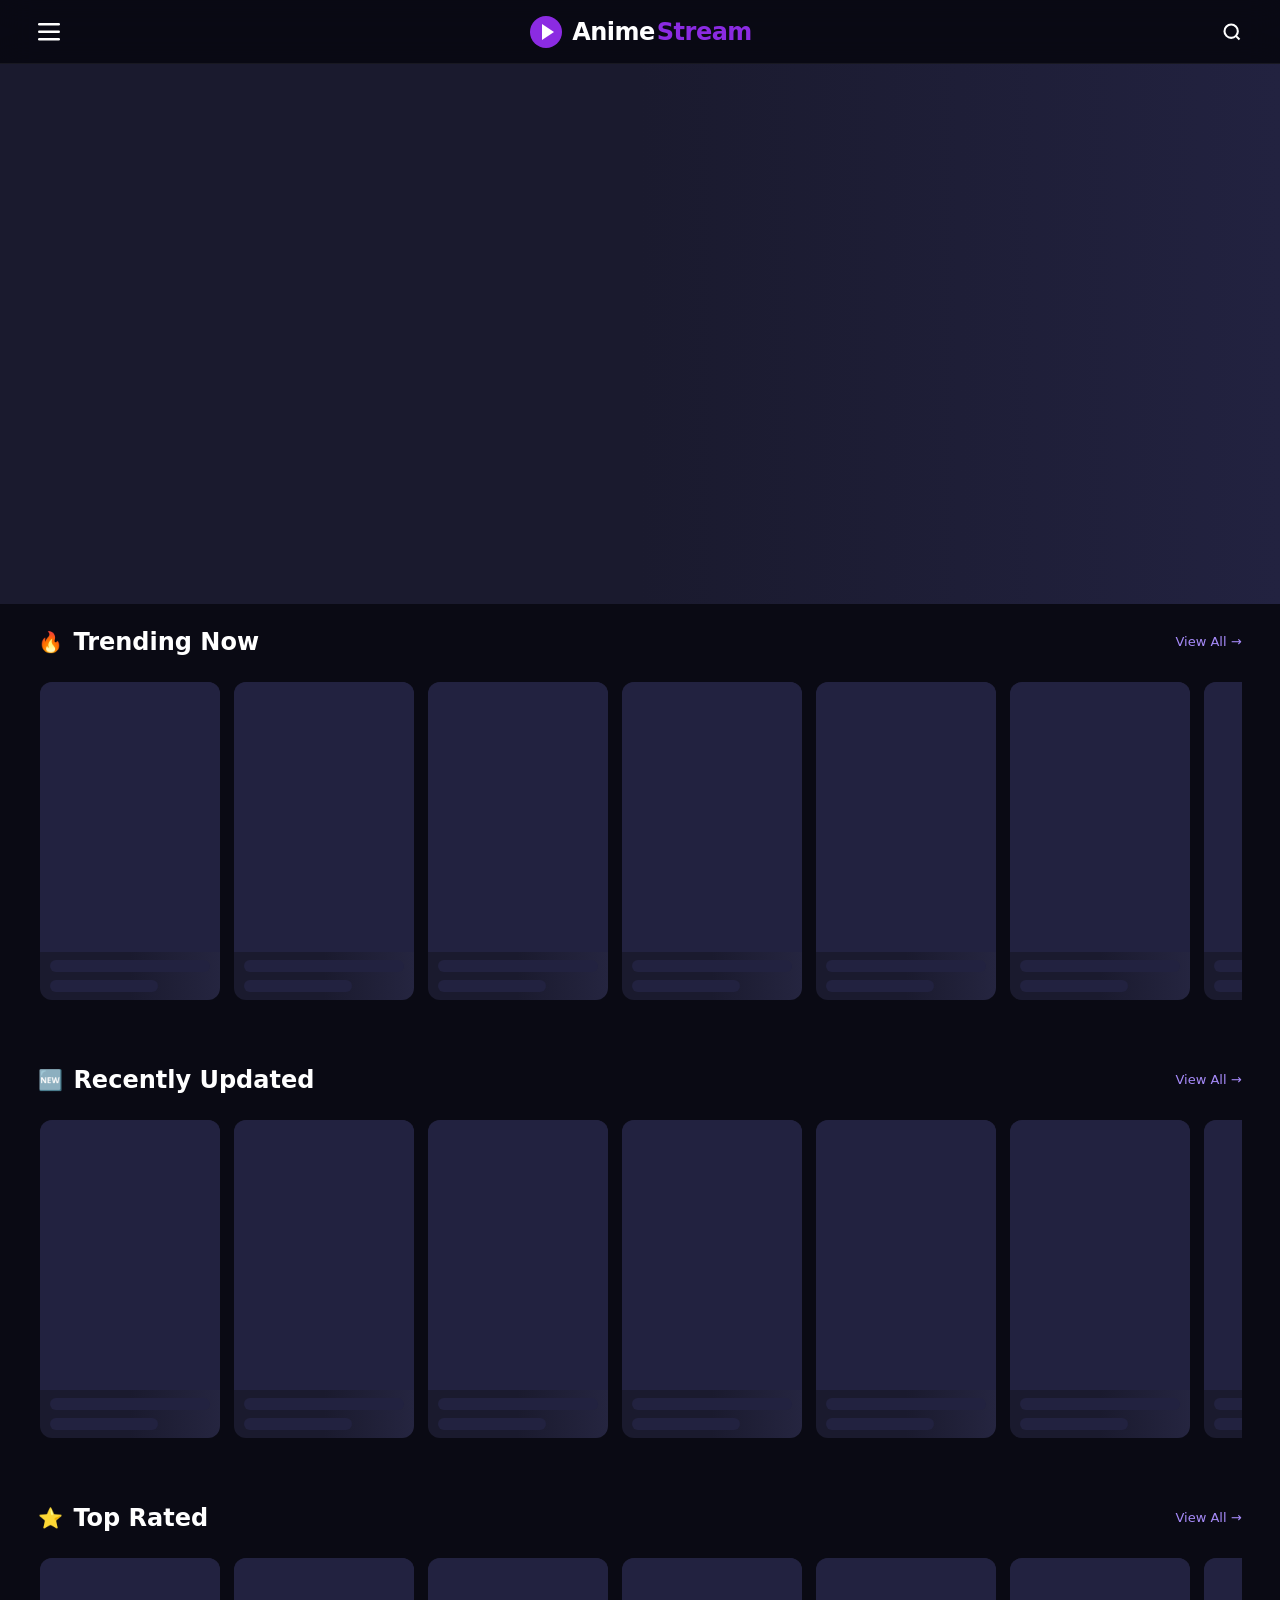
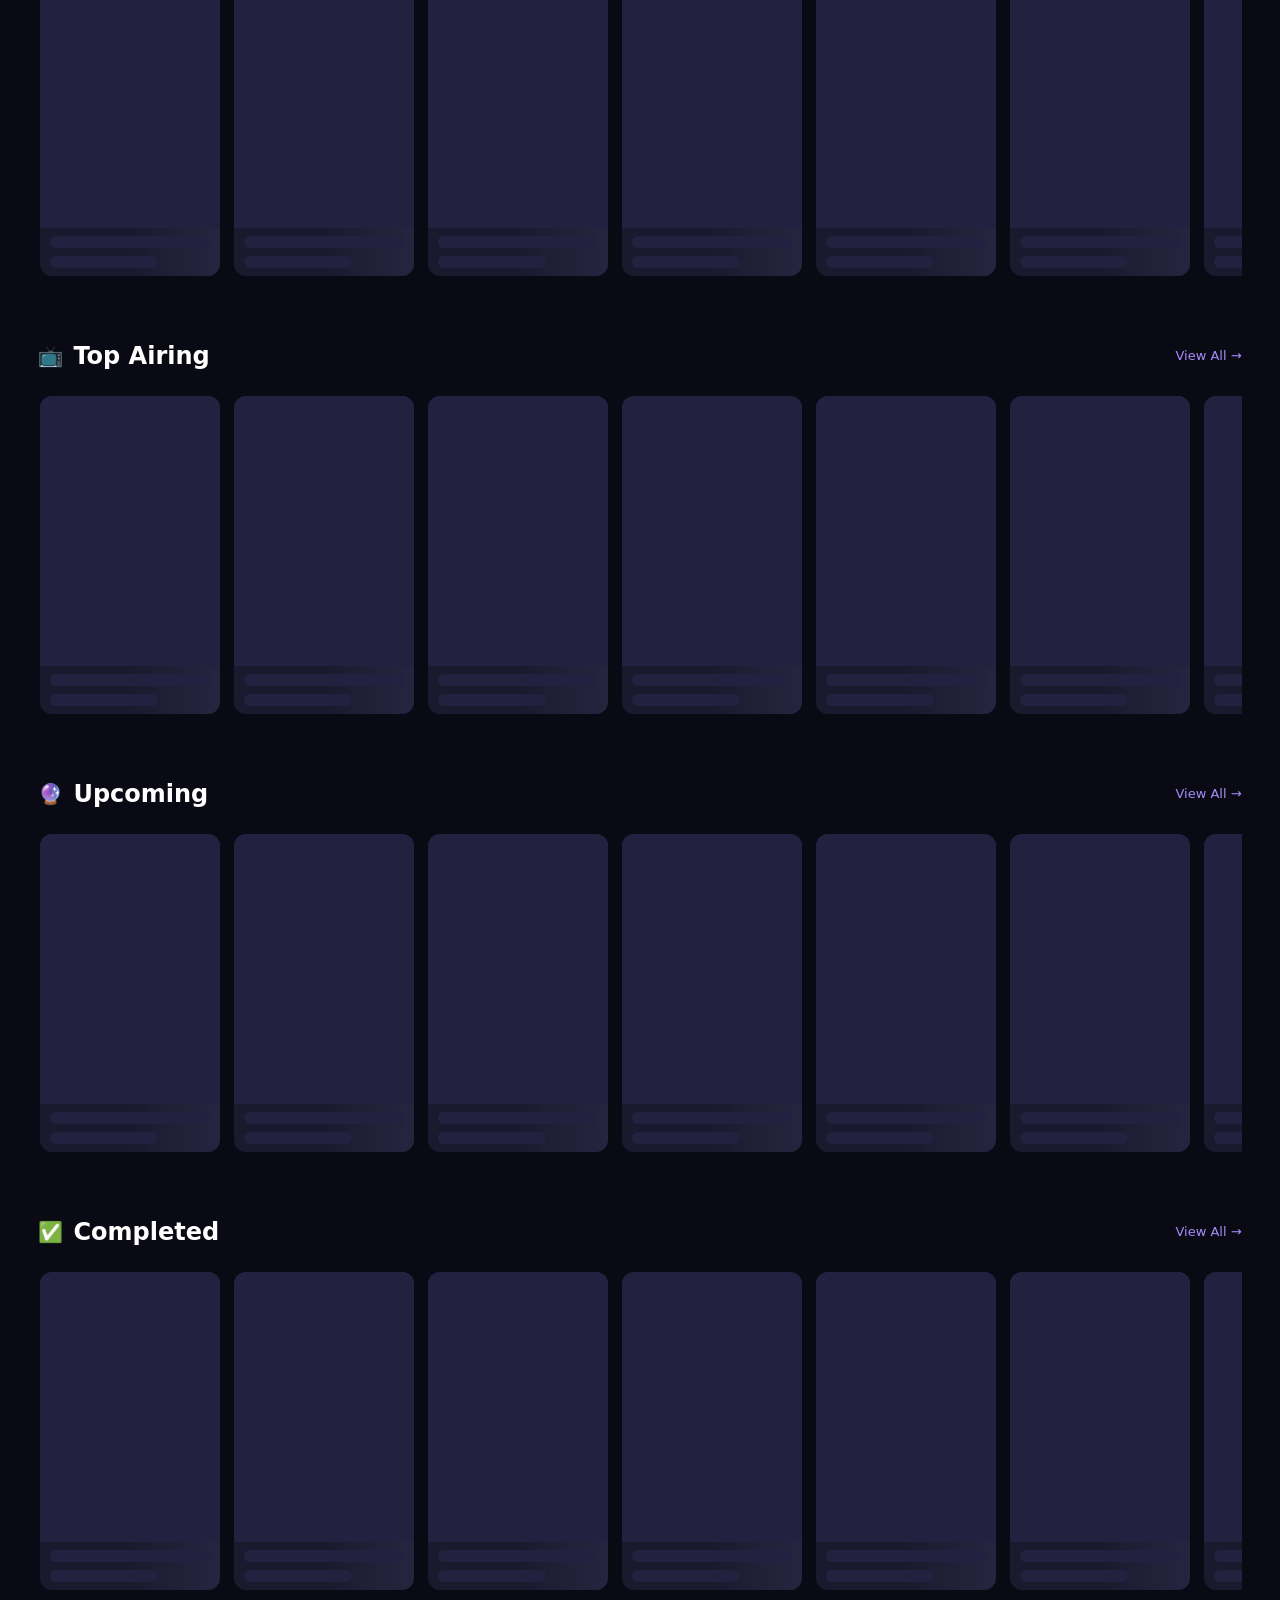
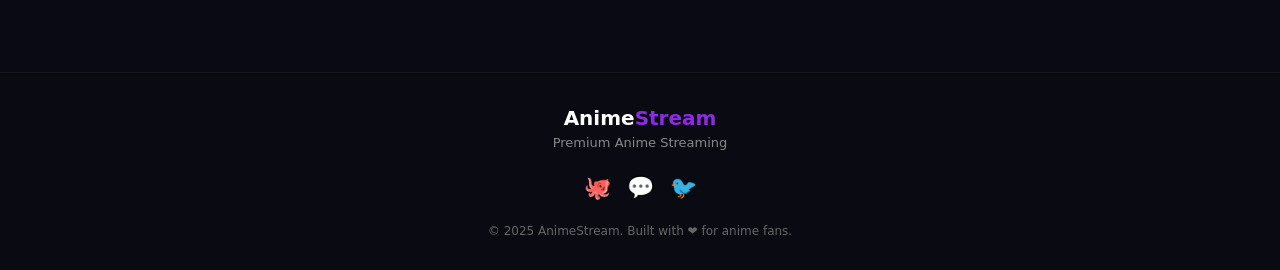
==== commit 50aaf240: "Update index.html" ====
--- a/index.html
+++ b/index.html
@@ -1,770 +1,1541 @@
 <!DOCTYPE html>
 <html lang="en">
 <head>
-<meta charset="UTF-8">
-<meta name="viewport" content="width=device-width, initial-scale=1.0, maximum-scale=1.0, user-scalable=no, viewport-fit=cover">
-<meta name="description" content="Stream anime in HD. Watch trending, top rated, airing, and upcoming anime free.">
-<meta property="og:title" content="AnimeFlix - Stream Anime Free">
-<meta property="og:description" content="Premium anime streaming in HD.">
-<title>AnimeFlix - Watch Anime Online Free</title>
-
-<style>
-/* ==================== RESET & SAFETY ==================== */
-*, *::before, *::after { box-sizing: border-box; margin: 0; padding: 0; }
-html, body { overflow-x: hidden; max-width: 100%; min-height: 100%; }
-body {
-  font-family: -apple-system, BlinkMacSystemFont, 'Segoe UI', Roboto, 'Helvetica Neue', Arial, sans-serif;
-  background: #0a0a0f; color: #f1f1f1; line-height: 1.5; -webkit-font-smoothing: antialiased;
-}
-a { color: inherit; text-decoration: none; }
-button { font-family: inherit; cursor: pointer; background: none; border: none; }
-img { max-width: 100%; height: auto; display: block; }
-ul { list-style: none; }
-
-/* ==================== VARIABLES ==================== */
-:root {
-  --bg: #0a0a0f; --surface: #12121a; --surface-2: #1a1a25;
-  --primary: #8b5cf6; --primary-glow: rgba(139,92,246,0.35); --accent: #c084fc;
-  --text: #f1f1f1; --text-2: #a1a1aa; --text-3: #71717a;
-  --success: #22c55e; --glass: rgba(18,18,26,0.75); --glass-border: rgba(255,255,255,0.08);
-  --radius: 12px; --radius-sm: 8px; --radius-lg: 16px;
-  --header-height: 64px; --gap: 16px;
-  --transition: 0.3s cubic-bezier(0.4,0,0.2,1);
-}
-
-/* ==================== UTILITIES ==================== */
-.glass { background: var(--glass); backdrop-filter: blur(20px); -webkit-backdrop-filter: blur(20px); border: 1px solid var(--glass-border); }
-.container { width: 100%; max-width: 1600px; margin: 0 auto; padding: 0 clamp(1rem, 3vw, 2rem); }
-.section-title { font-size: clamp(1.1rem, 2vw, 1.5rem); font-weight: 700; margin-bottom: 1rem; display: flex; align-items: center; gap: 0.5rem; }
-.section-title::before { content: ''; display: block; width: 4px; height: 1.2em; background: var(--primary); border-radius: 2px; box-shadow: 0 0 8px var(--primary); }
-
-/* ==================== HEADER ==================== */
-.header {
-  position: fixed; top: 0; left: 0; right: 0; height: var(--header-height); z-index: 900;
-  background: rgba(10,10,15,0.85); backdrop-filter: blur(20px); -webkit-backdrop-filter: blur(20px);
-  border-bottom: 1px solid var(--glass-border);
-  display: flex; align-items: center; justify-content: space-between;
-  padding: 0 clamp(0.75rem, 2vw, 2rem); max-width: 100vw;
-}
-.header-left, .header-right { display: flex; align-items: center; gap: 0.75rem; flex-shrink: 0; min-width: 0; }
-.header-center {
-  position: absolute; left: 50%; transform: translateX(-50%);
-  font-size: clamp(1.1rem, 2vw, 1.5rem); font-weight: 800; letter-spacing: 0.12em; text-transform: uppercase;
-  white-space: nowrap; color: var(--text); pointer-events: none;
-}
-.logo-accent { color: var(--primary); text-shadow: 0 0 12px var(--primary-glow); }
-.icon-btn {
-  width: 40px; height: 40px; display: flex; align-items: center; justify-content: center;
-  background: transparent; border: none; color: var(--text); border-radius: var(--radius-sm);
-  transition: background var(--transition), color var(--transition); -webkit-tap-highlight-color: transparent; flex-shrink: 0;
-}
-.icon-btn:hover { background: var(--surface-2); color: var(--primary); }
-@media (max-width: 480px) { .icon-btn { width: 36px; height: 36px; } .header-center { font-size: 1rem; letter-spacing: 0.08em; } }
-
-/* ==================== SIDEBAR ==================== */
-.sidebar-overlay {
-  position: fixed; inset: 0; z-index: 1099; background: rgba(0,0,0,0.6);
-  opacity: 0; pointer-events: none; transition: opacity var(--transition);
-}
-.sidebar-overlay.active { opacity: 1; pointer-events: auto; }
-.sidebar {
-  position: fixed; top: 0; left: 0; bottom: 0; width: min(300px, 85vw);
-  background: var(--surface); z-index: 1100; transform: translateX(-100%);
-  transition: transform var(--transition); border-right: 1px solid var(--glass-border);
-  padding: 1.5rem; overflow-y: auto;
-}
-.sidebar.active { transform: translateX(0); }
-.sidebar-header { display: flex; align-items: center; justify-content: space-between; margin-bottom: 2rem; }
-.sidebar-title { font-size: 1.25rem; font-weight: 700; }
-.sidebar-nav a {
-  display: block; padding: 0.875rem 1rem; border-radius: var(--radius-sm); color: var(--text-2);
-  font-weight: 500; transition: background var(--transition), color var(--transition); margin-bottom: 0.25rem;
-}
-.sidebar-nav a:hover, .sidebar-nav a.active { background: rgba(139,92,246,0.15); color: var(--primary); }
-
-/* ==================== SEARCH OVERLAY ==================== */
-.search-overlay {
-  position: fixed; inset: 0; z-index: 1000; background: rgba(10,10,15,0.97);
-  backdrop-filter: blur(40px); -webkit-backdrop-filter: blur(40px);
-  display: flex; flex-direction: column; opacity: 0; pointer-events: none;
-  transition: opacity 0.3s ease;
-  padding: calc(var(--header-height) + 1rem) clamp(1rem, 3vw, 3rem) 2rem;
-  max-width: 100vw; overflow-x: hidden;
-}
-.search-overlay.active { opacity: 1; pointer-events: auto; }
-.search-top {
-  width: 100%; max-width: 900px; margin: 0 auto 1.5rem;
-  display: flex; align-items: center; gap: 0.75rem;
-}
-.search-input-wrap { flex: 1; position: relative; min-width: 0; }
-.search-input-wrap svg {
-  position: absolute; left: 1rem; top: 50%; transform: translateY(-50%);
-  color: var(--text-3); pointer-events: none;
-}
-.search-input {
-  width: 100%; padding: 0.875rem 1rem 0.875rem 2.75rem;
-  font-size: clamp(1rem, 2vw, 1.25rem); background: var(--surface);
-  border: 2px solid var(--glass-border); border-radius: var(--radius-lg);
-  color: var(--text); outline: none;
-  transition: border-color var(--transition), box-shadow var(--transition);
-}
-.search-input:focus { border-color: var(--primary); box-shadow: 0 0 0 4px var(--primary-glow); }
-.search-close-btn {
-  width: 44px; height: 44px; display: flex; align-items: center; justify-content: center;
-  background: var(--surface-2); border: none; color: var(--text); border-radius: 50%;
-  flex-shrink: 0; transition: background var(--transition);
-}
-.search-close-btn:hover { background: var(--primary); color: white; }
-.search-results {
-  flex: 1; overflow-y: auto; overflow-x: hidden; width: 100%; max-width: 900px;
-  margin: 0 auto; -webkit-overflow-scrolling: touch;
-}
-.search-loading, .search-empty { text-align: center; color: var(--text-3); padding: 3rem 1rem; font-size: 1rem; }
-.search-result-item {
-  display: flex; align-items: center; gap: 1rem; padding: 0.75rem; border-radius: var(--radius);
-  background: var(--surface); margin-bottom: 0.5rem; border: 1px solid var(--glass-border);
-  transition: background var(--transition), border-color var(--transition); max-width: 100%;
-}
-.search-result-item:hover { background: var(--surface-2); border-color: var(--primary); }
-.search-result-item img { width: 56px; height: 80px; object-fit: cover; border-radius: var(--radius-sm); flex-shrink: 0; background: var(--surface-2); }
-.search-result-info { min-width: 0; flex: 1; }
-.search-result-title { font-weight: 600; color: var(--text); white-space: nowrap; overflow: hidden; text-overflow: ellipsis; font-size: clamp(0.875rem, 1.5vw, 1rem); }
-.search-result-meta { font-size: 0.8rem; color: var(--text-3); margin-top: 0.25rem; }
-
-/* ==================== HERO SLIDER ==================== */
-.hero-section { margin-top: var(--header-height); }
-.hero-slider {
-  position: relative; width: 100%; height: clamp(520px, 75vh, 850px);
-  overflow: hidden; background: var(--bg);
-}
-.hero-slide {
-  position: absolute; inset: 0; opacity: 0;
-  transition: opacity 0.7s ease, transform 0.7s ease;
-  transform: scale(1.03); pointer-events: none;
-  display: flex; align-items: flex-end;
-}
-.hero-slide.active { opacity: 1; transform: scale(1); pointer-events: auto; z-index: 2; }
-.hero-bg { position: absolute; inset: 0; background-size: cover; background-position: center 20%; }
-.hero-vignette { position: absolute; inset: 0; background: linear-gradient(to top, var(--bg) 0%, rgba(10,10,15,0.8) 40%, rgba(10,10,15,0.3) 100%); }
-.hero-content { position: relative; z-index: 3; width: 100%; max-width: 900px; padding: clamp(1.5rem, 4vw, 3rem); padding-bottom: clamp(2rem, 5vw, 4rem); }
-.hero-badge { display: inline-flex; align-items: center; gap: 0.5rem; font-size: 0.8rem; font-weight: 700; text-transform: uppercase; letter-spacing: 0.08em; color: var(--accent); margin-bottom: 0.75rem; }
-.hero-title {
-  font-size: clamp(2rem, 5vw, 4rem); font-weight: 800; line-height: 1.05; margin-bottom: 1rem;
-  background: linear-gradient(to right, #fff, #e9d5ff); -webkit-background-clip: text; -webkit-text-fill-color: transparent;
-}
-.hero-meta { display: flex; flex-wrap: wrap; align-items: center; gap: 0.75rem; font-size: clamp(0.8rem, 1.2vw, 0.95rem); color: var(--text-2); margin-bottom: 1.25rem; }
-.hero-meta .dot { width: 4px; height: 4px; border-radius: 50%; background: var(--text-3); }
-.hero-meta .score { color: #fbbf24; font-weight: 700; }
-.hero-synopsis {
-  font-size: clamp(0.85rem, 1.2vw, 1rem); color: var(--text-2); line-height: 1.6;
-  max-width: 600px; display: -webkit-box; -webkit-line-clamp: 3; -webkit-box-orient: vertical; overflow: hidden; margin-bottom: 1.5rem;
-}
-.hero-buttons { display: flex; gap: 0.75rem; flex-wrap: wrap; }
-.btn {
-  display: inline-flex; align-items: center; justify-content: center; gap: 0.5rem;
-  padding: 0.75rem 1.5rem; border-radius: var(--radius); font-weight: 600;
-  font-size: clamp(0.85rem, 1vw, 0.95rem); border: none;
-  transition: transform var(--transition), box-shadow var(--transition); white-space: nowrap;
-}
-.btn:hover { transform: translateY(-2px); }
-.btn-primary { background: var(--primary); color: white; box-shadow: 0 4px 20px var(--primary-glow); }
-.btn-primary:hover { box-shadow: 0 6px 30px rgba(139,92,246,0.5); }
-.btn-secondary { background: var(--glass); color: var(--text); border: 1px solid var(--glass-border); backdrop-filter: blur(10px); }
-.btn-secondary:hover { background: var(--surface-2); border-color: var(--primary); }
-.hero-nav { position: absolute; bottom: 2rem; right: clamp(1rem, 4vw, 3rem); z-index: 5; display: flex; gap: 0.75rem; }
-.hero-nav-btn {
-  width: 44px; height: 44px; border-radius: 50%; background: var(--glass); border: 1px solid var(--glass-border);
-  color: white; display: flex; align-items: center; justify-content: center; cursor: pointer;
-  transition: background var(--transition); backdrop-filter: blur(10px);
-}
-.hero-nav-btn:hover { background: var(--primary); border-color: var(--primary); }
-.hero-dots { position: absolute; bottom: 2rem; left: clamp(1rem, 4vw, 3rem); z-index: 5; display: flex; gap: 0.5rem; }
-.hero-dot { width: 8px; height: 8px; border-radius: 50%; background: rgba(255,255,255,0.3); cursor: pointer; transition: background var(--transition), transform var(--transition); }
-.hero-dot.active { background: var(--primary); transform: scale(1.3); }
-@media (max-width: 768px) {
-  .hero-slider { height: clamp(480px, 85vh, 600px); }
-  .hero-nav { bottom: 1rem; right: 1rem; } .hero-dots { bottom: 1rem; left: 1rem; }
-  .hero-nav-btn { width: 38px; height: 38px; }
-}
-
-/* ==================== WIDGETS & CAROUSEL ==================== */
-.section { padding: 2rem 0; }
-.widget-header { display: flex; align-items: center; justify-content: space-between; margin-bottom: 1rem; }
-.widget-link { font-size: 0.85rem; color: var(--primary); font-weight: 600; }
-.slider-container { position: relative; width: 100%; overflow: hidden; }
-.slider-track {
-  display: flex; gap: var(--gap); overflow-x: auto; scroll-snap-type: x mandatory;
-  scroll-behavior: smooth; -webkit-overflow-scrolling: touch; scrollbar-width: none; padding: 4px 0;
-}
-.slider-track::-webkit-scrollbar { display: none; }
-.slider-btn {
-  position: absolute; top: 50%; transform: translateY(-50%); width: 44px; height: 44px;
-  border-radius: 50%; background: var(--glass); border: 1px solid var(--glass-border); color: white;
-  display: flex; align-items: center; justify-content: center; cursor: pointer; z-index: 10; opacity: 0;
-  transition: opacity var(--transition), background var(--transition); backdrop-filter: blur(8px);
-}
-.slider-container:hover .slider-btn { opacity: 1; }
-.slider-btn:hover { background: var(--primary); border-color: var(--primary); }
-.slider-btn.prev { left: 8px; } .slider-btn.next { right: 8px; }
-@media (max-width: 768px) { .slider-btn { display: none; } }
-
-/* ==================== ANIME CARD ==================== */
-.anime-card {
-  position: relative; border-radius: var(--radius); overflow: hidden; background: var(--surface);
-  cursor: pointer; flex: 0 0 auto;
-  width: calc((100% - (var(--visible, 6) - 1) * var(--gap)) / var(--visible, 6));
-  scroll-snap-align: start;
-  transition: transform var(--transition), box-shadow var(--transition); border: 1px solid var(--glass-border);
-}
-.anime-card:hover {
-  transform: translateY(-6px) scale(1.02);
-  box-shadow: 0 12px 40px rgba(0,0,0,0.4), 0 0 20px var(--primary-glow); border-color: rgba(139,92,246,0.3);
-}
-.card-image-wrapper { position: relative; aspect-ratio: 2/3; overflow: hidden; }
-.card-image-wrapper img { width: 100%; height: 100%; object-fit: cover; transition: transform var(--transition); }
-.anime-card:hover .card-image-wrapper img { transform: scale(1.08); }
-.card-badges { position: absolute; top: 8px; left: 8px; right: 8px; display: flex; flex-wrap: wrap; gap: 4px; z-index: 2; }
-.badge { font-size: 0.65rem; font-weight: 700; text-transform: uppercase; letter-spacing: 0.05em; padding: 3px 6px; border-radius: 4px; backdrop-filter: blur(4px); }
-.badge-score { background: rgba(0,0,0,0.75); color: #fbbf24; }
-.badge-eps { background: rgba(0,0,0,0.75); color: white; }
-.badge-type { background: rgba(255,255,255,0.2); color: white; }
-.badge-hd { background: var(--primary); color: white; }
-.card-overlay { position: absolute; inset: 0; background: rgba(10,10,15,0.4); opacity: 0; transition: opacity var(--transition); display: flex; align-items: center; justify-content: center; }
-.anime-card:hover .card-overlay { opacity: 1; }
-.card-play { width: 48px; height: 48px; border-radius: 50%; background: var(--primary); display: flex; align-items: center; justify-content: center; box-shadow: 0 0 20px var(--primary-glow); transform: scale(0.8); transition: transform var(--transition); }
-.anime-card:hover .card-play { transform: scale(1); }
-.card-info { position: absolute; bottom: 0; left: 0; right: 0; padding: 10px; background: linear-gradient(to top, rgba(0,0,0,0.95) 0%, rgba(0,0,0,0.6) 60%, transparent 100%); }
-.card-title { font-size: clamp(0.75rem, 0.9vw, 0.9rem); font-weight: 600; white-space: nowrap; overflow: hidden; text-overflow: ellipsis; color: var(--text); }
-
-/* ==================== SKELETON ==================== */
-.skeleton-card { background: var(--surface); border: 1px solid var(--glass-border); pointer-events: none; }
-.skeleton-img { width: 100%; aspect-ratio: 2/3; background: linear-gradient(90deg, var(--surface-2) 25%, #252530 50%, var(--surface-2) 75%); background-size: 200% 100%; animation: shimmer 1.5s infinite; }
-.skeleton-text { height: 16px; margin: 10px; background: linear-gradient(90deg, var(--surface-2) 25%, #252530 50%, var(--surface-2) 75%); background-size: 200% 100%; animation: shimmer 1.5s infinite; border-radius: 4px; }
-@keyframes shimmer { 0% { background-position: 200% 0; } 100% { background-position: -200% 0; } }
-
-/* ==================== FOOTER ==================== */
-.footer { border-top: 1px solid var(--glass-border); padding: 2rem clamp(1rem, 3vw, 2rem); text-align: center; color: var(--text-3); font-size: 0.85rem; margin-top: 2rem; }
-.footer-social { display: flex; justify-content: center; gap: 1rem; margin-bottom: 1rem; }
-.footer-social a { width: 36px; height: 36px; border-radius: 50%; background: var(--surface); border: 1px solid var(--glass-border); display: flex; align-items: center; justify-content: center; color: var(--text-2); transition: color var(--transition), border-color var(--transition); }
-.footer-social a:hover { color: var(--primary); border-color: var(--primary); }
-
-/* ==================== RESPONSIVE CARD COUNT ==================== */
-@media (max-width: 480px) { :root { --gap: 10px; } .hero-title { font-size: 1.6rem; } .hero-synopsis { -webkit-line-clamp: 2; } }
-@media (max-width: 768px) { .anime-card { width: calc((100% - (3 - 1) * var(--gap)) / 3); } }
-@media (min-width: 769px) and (max-width: 1024px) { .anime-card { width: calc((100% - (4 - 1) * var(--gap)) / 4); } }
-@media (min-width: 1025px) and (max-width: 1440px) { .anime-card { width: calc((100% - (5 - 1) * var(--gap)) / 5); } }
-@media (min-width: 1441px) { .anime-card { width: calc((100% - (6 - 1) * var(--gap)) / 6); } }
-</style>
+    <meta charset="UTF-8">
+    <meta name="viewport" content="width=device-width, initial-scale=1.0">
+    <meta name="description" content="AnimeStream - Watch HD anime online with sub and dub. Premium streaming experience.">
+    <meta property="og:title" content="AnimeStream - Premium Anime Streaming">
+    <meta property="og:description" content="Watch HD anime online. Sub & Dub available. No ads, premium quality.">
+    <meta property="og:type" content="website">
+    <meta property="og:image" content="https://anitrendz.net/news/wp-content/uploads/2024/01/anime-banner.jpg">
+    <title>AnimeStream - Watch HD Anime Online | Sub & Dub</title>
+    <style>
+        /* ============ GLOBAL RESET & VARIABLES ============ */
+        :root {
+            --bg-primary: #0a0a14;
+            --bg-secondary: #12122a;
+            --accent: #8b2be2;
+            --accent-glow: rgba(138, 43, 226, 0.5);
+            --text-primary: #fff;
+            --text-secondary: #a0a0c0;
+            --card-bg: rgba(20, 20, 35, 0.8);
+            --glass-border: rgba(255, 255, 255, 0.08);
+            --header-height: 64px;
+            --z-header: 100;
+            --z-sidebar: 200;
+            --z-search: 300;
+            --transition-fast: 0.2s ease;
+            --transition-smooth: 0.35s cubic-bezier(0.4, 0, 0.2, 1);
+            --hero-height: clamp(420px, 60vh, 720px);
+            --hero-height-mobile: clamp(320px, 55vh, 500px);
+        }
+
+        * {
+            margin: 0;
+            padding: 0;
+            box-sizing: border-box;
+        }
+
+        html {
+            scroll-behavior: smooth;
+            -webkit-text-size-adjust: 100%;
+        }
+
+        html,
+        body {
+            overflow-x: hidden;
+            max-width: 100%;
+            width: 100%;
+        }
+
+        body {
+            font-family: 'Inter', 'Segoe UI', system-ui, -apple-system, sans-serif;
+            background-color: var(--bg-primary);
+            color: var(--text-primary);
+            line-height: 1.5;
+            min-height: 100vh;
+            padding-top: var(--header-height);
+            -webkit-font-smoothing: antialiased;
+            -moz-osx-font-smoothing: grayscale;
+        }
+
+        img {
+            display: block;
+            max-width: 100%;
+            height: auto;
+        }
+
+        a {
+            color: inherit;
+            text-decoration: none;
+        }
+
+        button {
+            cursor: pointer;
+            font-family: inherit;
+            border: none;
+        }
+
+        /* Custom scrollbar */
+        body::-webkit-scrollbar {
+            width: 8px;
+        }
+        body::-webkit-scrollbar-track {
+            background: var(--bg-primary);
+        }
+        body::-webkit-scrollbar-thumb {
+            background: #2a2a4a;
+            border-radius: 4px;
+        }
+        body::-webkit-scrollbar-thumb:hover {
+            background: var(--accent);
+        }
+
+        /* ============ HEADER ============ */
+        .site-header {
+            position: fixed;
+            top: 0;
+            left: 0;
+            width: 100%;
+            height: var(--header-height);
+            z-index: var(--z-header);
+            background: rgba(10, 10, 20, 0.85);
+            backdrop-filter: blur(16px);
+            -webkit-backdrop-filter: blur(16px);
+            border-bottom: 1px solid rgba(255, 255, 255, 0.06);
+        }
+
+        .header-inner {
+            max-width: 1400px;
+            margin: 0 auto;
+            padding: 0 clamp(12px, 3vw, 30px);
+            height: 100%;
+            display: flex;
+            align-items: center;
+            justify-content: space-between;
+            gap: 16px;
+        }
+
+        /* Hamburger – always visible */
+        .hamburger-btn {
+            display: flex;
+            align-items: center;
+            justify-content: center;
+            background: none;
+            border: none;
+            color: #fff;
+            padding: 8px;
+            border-radius: 8px;
+            transition: background 0.2s;
+        }
+        .hamburger-btn:hover {
+            background: rgba(255, 255, 255, 0.1);
+        }
+
+        /* Logo with image */
+        .logo {
+            display: flex;
+            align-items: center;
+            gap: 10px;
+            text-decoration: none;
+            color: #fff;
+            flex-shrink: 0;
+        }
+        .logo-icon-img {
+            width: 32px;
+            height: 32px;
+            object-fit: contain;
+        }
+        .logo-text {
+            font-weight: 800;
+            font-size: clamp(18px, 2.5vw, 24px);
+            letter-spacing: -0.5px;
+            display: flex;
+            align-items: baseline;
+            gap: 2px;
+        }
+        .logo-accent {
+            color: var(--accent);
+        }
+
+        /* Search button */
+        .header-actions {
+            display: flex;
+            align-items: center;
+        }
+        .search-toggle-btn {
+            background: none;
+            border: none;
+            color: #fff;
+            padding: 8px;
+            border-radius: 50%;
+            display: flex;
+            align-items: center;
+            justify-content: center;
+            transition: background 0.2s;
+        }
+        .search-toggle-btn:hover {
+            background: rgba(255, 255, 255, 0.1);
+        }
+
+        /* ============ MOBILE SIDEBAR ============ */
+        .mobile-sidebar {
+            position: fixed;
+            inset: 0;
+            z-index: var(--z-sidebar);
+            display: none;
+        }
+        .mobile-sidebar.active {
+            display: block;
+        }
+        .sidebar-backdrop {
+            position: absolute;
+            inset: 0;
+            background: rgba(0, 0, 0, 0.7);
+            opacity: 0;
+            transition: opacity 0.3s;
+        }
+        .mobile-sidebar.active .sidebar-backdrop {
+            opacity: 1;
+        }
+        .sidebar-panel {
+            position: absolute;
+            top: 0;
+            left: 0;
+            bottom: 0;
+            width: min(280px, 80vw);
+            background: #0d0d20;
+            border-right: 1px solid rgba(255, 255, 255, 0.08);
+            transform: translateX(-100%);
+            transition: transform 0.3s cubic-bezier(0.4, 0, 0.2, 1);
+            padding: 20px;
+            box-shadow: 8px 0 30px rgba(0, 0, 0, 0.5);
+            display: flex;
+            flex-direction: column;
+        }
+        .mobile-sidebar.active .sidebar-panel {
+            transform: translateX(0);
+        }
+        .sidebar-header {
+            display: flex;
+            justify-content: space-between;
+            align-items: center;
+            margin-bottom: 24px;
+        }
+        .sidebar-logo {
+            font-weight: 700;
+            font-size: 18px;
+            color: #fff;
+        }
+        .sidebar-close {
+            background: none;
+            border: none;
+            color: #fff;
+            font-size: 20px;
+            padding: 4px;
+            cursor: pointer;
+        }
+        .sidebar-nav {
+            display: flex;
+            flex-direction: column;
+            gap: 6px;
+        }
+        .sidebar-link {
+            padding: 12px 14px;
+            border-radius: 10px;
+            font-size: 15px;
+            color: #ccc;
+            transition: all 0.2s;
+            text-decoration: none;
+        }
+        .sidebar-link:hover,
+        .sidebar-link.active {
+            background: rgba(138, 43, 226, 0.2);
+            color: #fff;
+        }
+
+        /* ============ SEARCH OVERLAY ============ */
+        .search-overlay {
+            position: fixed;
+            inset: 0;
+            z-index: var(--z-search);
+            display: none;
+            align-items: flex-start;
+            justify-content: center;
+            padding-top: clamp(60px, 12vh, 100px);
+        }
+        .search-overlay.active {
+            display: flex;
+        }
+        .search-overlay-backdrop {
+            position: absolute;
+            inset: 0;
+            background: rgba(5, 5, 15, 0.9);
+            backdrop-filter: blur(10px);
+            -webkit-backdrop-filter: blur(10px);
+        }
+        .search-overlay-content {
+            position: relative;
+            width: min(600px, 90vw);
+            max-width: 100%;
+            z-index: 1;
+            background: rgba(18, 18, 40, 0.8);
+            border: 1px solid rgba(255, 255, 255, 0.1);
+            border-radius: 20px;
+            padding: 20px;
+            backdrop-filter: blur(20px);
+            -webkit-backdrop-filter: blur(20px);
+            box-shadow: 0 25px 50px rgba(0, 0, 0, 0.6);
+            animation: searchFadeIn 0.25s ease;
+            overflow: hidden;
+        }
+        @keyframes searchFadeIn {
+            from { opacity: 0; transform: translateY(-15px); }
+            to { opacity: 1; transform: translateY(0); }
+        }
+        .search-input-wrap {
+            display: flex;
+            align-items: center;
+            gap: 12px;
+            background: rgba(255, 255, 255, 0.05);
+            border-radius: 14px;
+            padding: 6px 16px;
+            border: 1px solid rgba(255, 255, 255, 0.1);
+        }
+        .search-input-icon {
+            flex-shrink: 0;
+        }
+        .search-input {
+            flex: 1;
+            background: transparent;
+            border: none;
+            color: #fff;
+            font-size: clamp(16px, 3vw, 18px);
+            padding: 12px 0;
+            outline: none;
+            width: 100%;
+            min-width: 0;
+        }
+        .search-input::placeholder {
+            color: #777;
+        }
+        .search-close-btn {
+            background: none;
+            border: none;
+            color: #aaa;
+            font-size: 18px;
+            padding: 6px;
+            cursor: pointer;
+        }
+        .search-suggestions {
+            margin-top: 14px;
+            max-height: 60vh;
+            overflow-y: auto;
+            overflow-x: hidden;
+            max-width: 100%;
+        }
+        .search-suggestion-item {
+            display: flex;
+            align-items: center;
+            gap: 12px;
+            padding: 10px 12px;
+            border-radius: 10px;
+            transition: background 0.2s;
+            text-decoration: none;
+            color: #ddd;
+        }
+        .search-suggestion-item:hover {
+            background: rgba(138, 43, 226, 0.2);
+        }
+        .suggestion-img {
+            width: 42px;
+            height: 58px;
+            object-fit: cover;
+            border-radius: 6px;
+            background: #1a1a2e;
+            flex-shrink: 0;
+        }
+        .suggestion-info {
+            display: flex;
+            flex-direction: column;
+            overflow: hidden;
+        }
+        .suggestion-title {
+            font-weight: 600;
+            font-size: 14px;
+            white-space: nowrap;
+            overflow: hidden;
+            text-overflow: ellipsis;
+        }
+        .suggestion-meta {
+            font-size: 12px;
+            color: #999;
+        }
+        .search-no-results {
+            text-align: center;
+            color: #999;
+            padding: 20px;
+            font-size: 14px;
+        }
+
+        /* ============ HERO SLIDER ============ */
+        .hero-section {
+            position: relative;
+            width: 100%;
+            height: var(--hero-height);
+            overflow: hidden;
+            background: #0a0a0a;
+            margin-top: 0;
+            z-index: 1;
+        }
+        .hero-slider-container {
+            position: relative;
+            width: 100%;
+            height: 100%;
+            overflow: hidden;
+        }
+        .hero-slide {
+            position: absolute;
+            inset: 0;
+            opacity: 0;
+            transition: opacity 0.8s cubic-bezier(0.4, 0, 0.2, 1), transform 0.8s cubic-bezier(0.4, 0, 0.2, 1);
+            transform: scale(1.05);
+            pointer-events: none;
+            will-change: opacity, transform;
+        }
+        .hero-slide.active {
+            opacity: 1;
+            transform: scale(1);
+            pointer-events: auto;
+            z-index: 2;
+        }
+        .hero-bg {
+            position: absolute;
+            inset: 0;
+            width: 100%;
+            height: 100%;
+            object-fit: cover;
+            object-position: center top;
+            filter: brightness(0.45);
+            transition: filter 0.8s ease;
+        }
+        .hero-slide.active .hero-bg {
+            filter: brightness(0.5);
+        }
+        .hero-overlay {
+            position: absolute;
+            inset: 0;
+            background: linear-gradient(180deg,
+                    transparent 0%,
+                    rgba(0, 0, 0, 0.3) 30%,
+                    rgba(10, 10, 20, 0.85) 75%,
+                    #0a0a14 100%);
+            z-index: 3;
+            pointer-events: none;
+        }
+        .hero-overlay-left {
+            position: absolute;
+            inset: 0;
+            background: linear-gradient(90deg,
+                    rgba(10, 10, 20, 0.9) 0%,
+                    rgba(10, 10, 20, 0.55) 35%,
+                    transparent 60%);
+            z-index: 3;
+            pointer-events: none;
+        }
+        .hero-content {
+            position: absolute;
+            bottom: clamp(30px, 10%, 80px);
+            left: clamp(20px, 5vw, 80px);
+            z-index: 5;
+            max-width: clamp(340px, 50vw, 650px);
+            animation: heroContentIn 0.7s ease-out forwards;
+        }
+        @keyframes heroContentIn {
+            from { opacity: 0; transform: translateY(30px); }
+            to { opacity: 1; transform: translateY(0); }
+        }
+        .hero-badge-row {
+            display: flex;
+            flex-wrap: wrap;
+            gap: 8px;
+            margin-bottom: 12px;
+            align-items: center;
+        }
+        .hero-badge {
+            display: inline-flex;
+            align-items: center;
+            gap: 4px;
+            padding: 5px 12px;
+            border-radius: 20px;
+            font-size: clamp(10px, 1.3vw, 12px);
+            font-weight: 600;
+            letter-spacing: 0.4px;
+            backdrop-filter: blur(10px);
+            -webkit-backdrop-filter: blur(10px);
+            background: rgba(138, 43, 226, 0.25);
+            border: 1px solid rgba(138, 43, 226, 0.4);
+            color: #e0c4ff;
+            white-space: nowrap;
+        }
+        .hero-badge.score {
+            background: rgba(255, 193, 7, 0.2);
+            border-color: rgba(255, 193, 7, 0.4);
+            color: #ffd54f;
+        }
+        .hero-badge.ep {
+            background: rgba(0, 229, 176, 0.2);
+            border-color: rgba(0, 229, 176, 0.4);
+            color: #7dffe0;
+        }
+        .hero-title {
+            font-size: clamp(24px, 4vw, 48px);
+            font-weight: 800;
+            color: #fff;
+            line-height: 1.1;
+            margin-bottom: 10px;
+            text-shadow: 0 2px 20px rgba(0, 0, 0, 0.7);
+            letter-spacing: -0.5px;
+        }
+        .hero-synopsis {
+            font-size: clamp(12px, 1.4vw, 15px);
+            color: rgba(255, 255, 255, 0.8);
+            line-height: 1.5;
+            margin-bottom: 18px;
+            display: -webkit-box;
+            -webkit-line-clamp: 3;
+            -webkit-box-orient: vertical;
+            overflow: hidden;
+            text-shadow: 0 1px 8px rgba(0, 0, 0, 0.6);
+        }
+        .hero-btns {
+            display: flex;
+            flex-wrap: wrap;
+            gap: 12px;
+        }
+        .hero-btn {
+            display: inline-flex;
+            align-items: center;
+            gap: 8px;
+            padding: 12px 26px;
+            border-radius: 30px;
+            font-weight: 700;
+            font-size: clamp(13px, 1.5vw, 15px);
+            letter-spacing: 0.3px;
+            cursor: pointer;
+            border: none;
+            transition: all 0.3s ease;
+            text-decoration: none;
+            white-space: nowrap;
+        }
+        .hero-btn.watch {
+            background: #8b2be2;
+            color: #fff;
+            box-shadow: 0 4px 24px rgba(138, 43, 226, 0.5);
+        }
+        .hero-btn.watch:hover {
+            background: #9b4de8;
+            box-shadow: 0 6px 32px rgba(138, 43, 226, 0.7);
+            transform: translateY(-2px);
+        }
+        .hero-btn.details {
+            background: rgba(255, 255, 255, 0.08);
+            color: #fff;
+            border: 1.5px solid rgba(255, 255, 255, 0.3);
+            backdrop-filter: blur(8px);
+            -webkit-backdrop-filter: blur(8px);
+        }
+        .hero-btn.details:hover {
+            background: rgba(255, 255, 255, 0.16);
+            border-color: rgba(255, 255, 255, 0.5);
+            transform: translateY(-2px);
+        }
+        .hero-nav-btn {
+            position: absolute;
+            top: 50%;
+            z-index: 10;
+            transform: translateY(-50%);
+            width: 44px;
+            height: 44px;
+            border-radius: 50%;
+            background: rgba(20, 20, 30, 0.7);
+            border: 1.5px solid rgba(255, 255, 255, 0.2);
+            color: #fff;
+            cursor: pointer;
+            font-size: 18px;
+            display: flex;
+            align-items: center;
+            justify-content: center;
+            transition: all 0.3s ease;
+            backdrop-filter: blur(8px);
+            -webkit-backdrop-filter: blur(8px);
+            opacity: 0;
+        }
+        .hero-section:hover .hero-nav-btn {
+            opacity: 1;
+        }
+        .hero-nav-btn:hover {
+            background: rgba(138, 43, 226, 0.5);
+            border-color: rgba(138, 43, 226, 0.7);
+            box-shadow: 0 0 20px rgba(138, 43, 226, 0.4);
+        }
+        .hero-nav-btn.prev {
+            left: 16px;
+        }
+        .hero-nav-btn.next {
+            right: 16px;
+        }
+        .hero-skeleton {
+            position: absolute;
+            inset: 0;
+            background: linear-gradient(90deg, #1a1a2e 25%, #222240 50%, #1a1a2e 75%);
+            background-size: 200% 100%;
+            animation: shimmer 1.5s infinite;
+            z-index: 1;
+        }
+        @keyframes shimmer {
+            0% { background-position: -200% 0; }
+            100% { background-position: 200% 0; }
+        }
+
+        /* ============ WIDGET SECTIONS ============ */
+        .widget-section {
+            padding: 20px clamp(12px, 3vw, 40px) 30px;
+            position: relative;
+        }
+        .widget-header {
+            display: flex;
+            align-items: center;
+            justify-content: space-between;
+            margin-bottom: 16px;
+            flex-wrap: wrap;
+            gap: 10px;
+        }
+        .widget-title {
+            font-size: clamp(18px, 2.2vw, 24px);
+            font-weight: 700;
+            color: #fff;
+            display: flex;
+            align-items: center;
+            gap: 10px;
+        }
+        .widget-title .icon {
+            color: #8b2be2;
+            font-size: clamp(16px, 2vw, 20px);
+        }
+        .widget-view-all {
+            font-size: 13px;
+            color: #a78bfa;
+            text-decoration: none;
+            font-weight: 500;
+            transition: color 0.3s;
+            white-space: nowrap;
+        }
+        .widget-view-all:hover {
+            color: #c4b5fd;
+        }
+
+        /* ============ UNIVERSAL SLIDER ============ */
+        .slider-wrapper {
+            position: relative;
+            overflow: hidden;
+            width: 100%;
+        }
+        .slider-track {
+            display: flex;
+            gap: 14px;
+            overflow-x: auto;
+            scroll-behavior: smooth;
+            scroll-snap-type: x mandatory;
+            -webkit-overflow-scrolling: touch;
+            padding: 6px 2px 12px;
+            cursor: grab;
+            scrollbar-width: none;
+            -ms-overflow-style: none;
+            user-select: none;
+            -webkit-user-select: none;
+        }
+        .slider-track::-webkit-scrollbar {
+            display: none;
+        }
+        .slider-track.dragging {
+            cursor: grabbing;
+            scroll-behavior: auto;
+            scroll-snap-type: none;
+        }
+        .slider-track.dragging .anime-card {
+            pointer-events: none;
+        }
+        .anime-card {
+            flex: 0 0 auto;
+            width: clamp(140px, 15vw, 180px);
+            scroll-snap-align: start;
+            border-radius: 12px;
+            overflow: hidden;
+            background: var(--card-bg);
+            border: 1px solid var(--glass-border);
+            transition: transform 0.35s ease, box-shadow 0.35s ease, border-color 0.35s ease;
+            cursor: pointer;
+            position: relative;
+            text-decoration: none;
+            display: block;
+            flex-shrink: 0;
+        }
+        .anime-card:hover {
+            transform: translateY(-6px);
+            box-shadow: 0 16px 36px rgba(138, 43, 226, 0.3);
+            border-color: rgba(138, 43, 226, 0.4);
+            z-index: 5;
+        }
+        .card-img-wrap {
+            position: relative;
+            width: 100%;
+            aspect-ratio: 2/3;
+            overflow: hidden;
+            background: #1a1a2e;
+        }
+        .card-img-wrap img {
+            width: 100%;
+            height: 100%;
+            object-fit: cover;
+            transition: transform 0.5s ease;
+        }
+        .anime-card:hover .card-img-wrap img {
+            transform: scale(1.08);
+        }
+        .card-overlay {
+            position: absolute;
+            inset: 0;
+            background: linear-gradient(180deg, transparent 55%, rgba(0, 0, 0, 0.85) 100%);
+            pointer-events: none;
+        }
+        .card-badges {
+            position: absolute;
+            top: 8px;
+            left: 8px;
+            display: flex;
+            flex-direction: column;
+            gap: 5px;
+            z-index: 2;
+        }
+        .card-badge {
+            padding: 3px 8px;
+            border-radius: 10px;
+            font-size: 10px;
+            font-weight: 700;
+            letter-spacing: 0.3px;
+            backdrop-filter: blur(6px);
+            -webkit-backdrop-filter: blur(6px);
+            white-space: nowrap;
+        }
+        .card-badge.score-badge {
+            background: rgba(255, 193, 7, 0.85);
+            color: #1a1a00;
+        }
+        .card-badge.ep-badge {
+            background: rgba(0, 0, 0, 0.75);
+            color: #fff;
+        }
+        .card-badge.hd-badge {
+            background: rgba(138, 43, 226, 0.8);
+            color: #fff;
+        }
+        .card-info {
+            padding: 10px 10px 12px;
+        }
+        .card-title {
+            font-size: clamp(11px, 1.2vw, 13px);
+            font-weight: 600;
+            color: #e8e8f0;
+            display: -webkit-box;
+            -webkit-line-clamp: 2;
+            -webkit-box-orient: vertical;
+            overflow: hidden;
+            line-height: 1.35;
+        }
+        .slider-arrow {
+            position: absolute;
+            top: 50%;
+            transform: translateY(-50%);
+            z-index: 8;
+            width: 36px;
+            height: 36px;
+            border-radius: 50%;
+            background: rgba(20, 20, 35, 0.85);
+            border: 1.5px solid rgba(255, 255, 255, 0.2);
+            color: #fff;
+            cursor: pointer;
+            font-size: 14px;
+            display: flex;
+            align-items: center;
+            justify-content: center;
+            transition: all 0.3s;
+            backdrop-filter: blur(6px);
+            -webkit-backdrop-filter: blur(6px);
+            opacity: 0;
+            pointer-events: none;
+        }
+        .slider-wrapper:hover .slider-arrow {
+            opacity: 1;
+            pointer-events: auto;
+        }
+        .slider-arrow:hover {
+            background: rgba(138, 43, 226, 0.6);
+            border-color: rgba(138, 43, 226, 0.7);
+        }
+        .slider-arrow.left {
+            left: 4px;
+        }
+        .slider-arrow.right {
+            right: 4px;
+        }
+        .slider-arrow:disabled {
+            opacity: 0.3;
+            pointer-events: none;
+        }
+        .skeleton-card {
+            flex: 0 0 auto;
+            width: clamp(140px, 15vw, 180px);
+            flex-shrink: 0;
+            border-radius: 12px;
+            overflow: hidden;
+            background: #1a1a2e;
+            animation: shimmer 1.5s infinite;
+            background-size: 200% 100%;
+            background-image: linear-gradient(90deg, #1a1a2e 25%, #252540 50%, #1a1a2e 75%);
+        }
+        .skeleton-card .sk-img {
+            width: 100%;
+            aspect-ratio: 2/3;
+            background: #222240;
+        }
+        .skeleton-card .sk-line {
+            height: 12px;
+            margin: 8px 10px;
+            border-radius: 6px;
+            background: #222240;
+        }
+        .skeleton-card .sk-line.short {
+            width: 60%;
+        }
+        .widget-error {
+            display: flex;
+            align-items: center;
+            justify-content: center;
+            gap: 8px;
+            padding: 30px;
+            color: #ff6b6b;
+            font-size: 14px;
+            background: rgba(255, 50, 50, 0.08);
+            border-radius: 12px;
+            border: 1px solid rgba(255, 100, 100, 0.2);
+            min-height: 100px;
+            width: 100%;
+        }
+        .widget-error .retry-btn {
+            padding: 6px 14px;
+            border-radius: 16px;
+            background: rgba(138, 43, 226, 0.4);
+            color: #fff;
+            cursor: pointer;
+            font-size: 12px;
+            font-weight: 600;
+        }
+
+        /* ============ FOOTER ============ */
+        .site-footer {
+            background: rgba(10, 10, 20, 0.95);
+            border-top: 1px solid rgba(255, 255, 255, 0.05);
+            padding: 30px clamp(16px, 4vw, 40px);
+            margin-top: 40px;
+            text-align: center;
+        }
+        .footer-inner {
+            max-width: 800px;
+            margin: 0 auto;
+            display: flex;
+            flex-direction: column;
+            align-items: center;
+            gap: 12px;
+        }
+        .footer-logo {
+            font-size: 20px;
+            font-weight: 700;
+            color: #fff;
+        }
+        .footer-logo span {
+            color: var(--accent);
+        }
+        .footer-tagline {
+            color: #888;
+            font-size: 13px;
+        }
+        .footer-socials {
+            display: flex;
+            gap: 16px;
+            justify-content: center;
+            margin: 6px 0;
+        }
+        .social-link {
+            font-size: 22px;
+            transition: transform 0.2s;
+            text-decoration: none;
+        }
+        .social-link:hover {
+            transform: scale(1.2);
+        }
+        .footer-copy {
+            font-size: 12px;
+            color: #666;
+        }
+
+        /* ============ RESPONSIVE ============ */
+        @media (max-width: 768px) {
+            .hero-section {
+                height: var(--hero-height-mobile);
+            }
+            .hero-content {
+                bottom: 20px;
+                left: 14px;
+                max-width: 85vw;
+            }
+            .hero-overlay-left {
+                background: linear-gradient(180deg,
+                        transparent 0%,
+                        rgba(10, 10, 20, 0.7) 50%,
+                        #0a0a14 100%);
+            }
+            .hero-btns {
+                gap: 8px;
+            }
+            .hero-btn {
+                padding: 10px 18px;
+                font-size: 12px;
+            }
+            .hero-nav-btn {
+                width: 34px;
+                height: 34px;
+                font-size: 14px;
+                opacity: 0.7;
+            }
+            .hero-nav-btn.prev {
+                left: 6px;
+            }
+            .hero-nav-btn.next {
+                right: 6px;
+            }
+            .anime-card {
+                width: clamp(120px, 32vw, 150px);
+            }
+            .skeleton-card {
+                width: clamp(120px, 32vw, 150px);
+            }
+            .slider-track {
+                gap: 10px;
+            }
+            .slider-arrow {
+                opacity: 0.6;
+                pointer-events: auto;
+                width: 30px;
+                height: 30px;
+                font-size: 12px;
+            }
+            .widget-section {
+                padding: 14px 10px 22px;
+            }
+        }
+        @media (max-width: 480px) {
+            .hero-title {
+                font-size: 20px;
+            }
+            .hero-synopsis {
+                font-size: 11px;
+                -webkit-line-clamp: 2;
+            }
+            .hero-btn {
+                padding: 8px 14px;
+                font-size: 11px;
+                gap: 4px;
+            }
+            .hero-badge {
+                font-size: 9px;
+                padding: 3px 8px;
+            }
+            .anime-card {
+                width: clamp(105px, 38vw, 130px);
+            }
+            .skeleton-card {
+                width: clamp(105px, 38vw, 130px);
+            }
+            .slider-track {
+                gap: 8px;
+            }
+        }
+    </style>
 </head>
 <body>
-
-<!-- ==================== HEADER ==================== -->
-<<header class="header" role="banner">
-  <div class="header-left">
-    <button class="icon-btn menu-btn" id="menu-btn" aria-label="Open menu">
-      <svg width="22" height="22" viewBox="0 0 24 24" fill="none" stroke="currentColor" stroke-width="2.5" stroke-linecap="round"><line x1="3" y1="6" x2="21" y2="6"/><line x1="3" y1="12" x2="21" y2="12"/><line x1="3" y1="18" x2="21" y2="18"/></svg>
-    </button>
-  </div>
-  <div class="header-center"><span class="logo-accent">Anime</span>Flix</div>
-  <div class="header-right">
-    <button class="icon-btn search-btn" id="search-btn" aria-label="Search">
-      <svg width="20" height="20" viewBox="0 0 24 24" fill="none" stroke="currentColor" stroke-width="2.5" stroke-linecap="round" stroke-linejoin="round"><circle cx="11" cy="11" r="8"/><line x1="21" y1="21" x2="16.65" y2="16.65"/></svg>
-    </button>
-  </div>
-</header>
-
-<!-- ==================== SIDEBAR ==================== -->
-<div class="sidebar-overlay" id="sidebar-overlay"></div>
-<<aside class="sidebar" id="sidebar" role="navigation" aria-label="Main navigation">
-  <div class="sidebar-header">
-    <span class="sidebar-title"><span style="color:var(--primary)">Anime</span>Flix</span>
-    <button class="icon-btn" id="sidebar-close" aria-label="Close menu">
-      <svg width="22" height="22" viewBox="0 0 24 24" fill="none" stroke="currentColor" stroke-width="2.5" stroke-linecap="round"><line x1="18" y1="6" x2="6" y2="18"/><line x1="6" y1="6" x2="18" y2="18"/></svg>
-    </button>
-  </div>
-  <nav class="sidebar-nav">
-    <a href="index.html" class="active">Home</a>
-    <a href="search.html">Browse</a>
-    <a href="schedule.html">Schedule</a>
-    <a href="creator.html">Creator</a>
-  </nav>
-</aside>
-
-<!-- ==================== SEARCH OVERLAY ==================== -->
-<div class="search-overlay" id="search-overlay" role="dialog" aria-modal="true" aria-label="Search anime">
-  <div class="search-top">
-    <div class="search-input-wrap">
-      <svg width="20" height="20" viewBox="0 0 24 24" fill="none" stroke="currentColor" stroke-width="2.5" stroke-linecap="round" stroke-linejoin="round"><circle cx="11" cy="11" r="8"/><line x1="21" y1="21" x2="16.65" y2="16.65"/></svg>
-      <input type="text" class="search-input" id="search-input" placeholder="Search anime titles..." autocomplete="off" aria-label="Search anime">
+    <!-- ============ HEADER ============ -->
+    <header class="site-header" id="siteHeader">
+        <div class="header-inner">
+            <button class="hamburger-btn" id="hamburgerBtn" aria-label="Menu">
+                <svg width="22" height="18" viewBox="0 0 22 18" fill="none"><rect width="22" height="2.5" rx="1.25" fill="currentColor"/><rect y="7.5" width="22" height="2.5" rx="1.25" fill="currentColor"/><rect y="15" width="22" height="2.5" rx="1.25" fill="currentColor"/></svg>
+            </button>
+            <a href="index.html" class="logo" aria-label="AnimeStream Home">
+                <!-- Header image (inline SVG) -->
+                <img class="logo-icon-img" src="data:image/svg+xml,%3Csvg xmlns='http://www.w3.org/2000/svg' viewBox='0 0 32 32'%3E%3Ccircle cx='16' cy='16' r='16' fill='%238b2be2'/%3E%3Cpolygon points='12,8 24,16 12,24' fill='white'/%3E%3C/svg%3E" alt="AnimeStream Logo">
+                <span class="logo-text">Anime<span class="logo-accent">Stream</span></span>
+            </a>
+            <div class="header-actions">
+                <button class="search-toggle-btn" id="searchToggleBtn" aria-label="Search anime">
+                    <svg width="20" height="20" viewBox="0 0 24 24" fill="none" stroke="currentColor" stroke-width="2.5"><circle cx="11" cy="11" r="8"/><line x1="21" y1="21" x2="16.65" y2="16.65"/></svg>
+                </button>
+            </div>
+        </div>
+    </header>
+
+    <!-- ============ MOBILE SIDEBAR (also on desktop) ============ -->
+    <aside class="mobile-sidebar" id="mobileSidebar">
+        <div class="sidebar-backdrop" id="sidebarBackdrop"></div>
+        <div class="sidebar-panel" id="sidebarPanel">
+            <div class="sidebar-header">
+                <span class="sidebar-logo">AnimeStream</span>
+                <button class="sidebar-close" id="sidebarClose" aria-label="Close menu">✕</button>
+            </div>
+            <nav class="sidebar-nav">
+                <a href="index.html" class="sidebar-link active">🏠 Home</a>
+                <a href="search.html" class="sidebar-link">🔍 Browse Anime</a>
+                <a href="schedule.html" class="sidebar-link">📅 Schedule</a>
+                <a href="creator.html" class="sidebar-link">👤 Creator</a>
+            </nav>
+        </div>
+    </aside>
+
+    <!-- ============ SEARCH OVERLAY ============ -->
+    <div class="search-overlay" id="searchOverlay">
+        <div class="search-overlay-backdrop" id="searchBackdrop"></div>
+        <div class="search-overlay-content">
+            <div class="search-input-wrap">
+                <svg class="search-input-icon" width="22" height="22" viewBox="0 0 24 24" fill="none" stroke="#8b2be2" stroke-width="2.5"><circle cx="11" cy="11" r="8"/><line x1="21" y1="21" x2="16.65" y2="16.65"/></svg>
+                <input type="text" class="search-input" id="searchInput" placeholder="Search anime..." autocomplete="off">
+                <button class="search-close-btn" id="searchCloseBtn" aria-label="Close search">✕</button>
+            </div>
+            <div class="search-suggestions" id="searchSuggestions"></div>
+        </div>
     </div>
-    <button class="search-close-btn" id="search-close" aria-label="Close search">
-      <svg width="20" height="20" viewBox="0 0 24 24" fill="none" stroke="currentColor" stroke-width="2.5" stroke-linecap="round"><line x1="18" y1="6" x2="6" y2="18"/><line x1="6" y1="6" x2="18" y2="18"/></svg>
-    </button>
-  </div>
-  <div class="search-results" id="search-results"></div>
-</div>
-
-<<main>
-  <!-- ==================== HERO SLIDER ==================== -->
-  <section class="hero-section" aria-label="Featured anime">
-    <div class="hero-slider" id="hero-slider">
-      <div class="hero-slide active" id="hero-skeleton">
-        <div class="hero-bg" style="background:linear-gradient(135deg,#1a1a25,#0a0a0f)"></div>
-        <div class="hero-vignette"></div>
-        <div class="hero-content">
-          <div class="skeleton-text" style="width:120px;height:20px;margin-bottom:1rem"></div>
-          <div class="skeleton-text" style="width:70%;height:clamp(2rem,5vw,4rem);margin-bottom:1rem;border-radius:8px"></div>
-          <div class="skeleton-text" style="width:90%;height:80px;margin-bottom:1.5rem;border-radius:8px"></div>
-          <div class="skeleton-text" style="width:200px;height:44px;border-radius:12px"></div>
+
+    <!-- ============ MAIN CONTENT ============ -->
+    <main class="main-content" id="mainContent">
+        <!-- Hero Section (no dots) -->
+        <section class="hero-section" id="heroSection" aria-label="Featured anime slider">
+            <div class="hero-slider-container" id="heroSliderContainer">
+                <div class="hero-skeleton" id="heroSkeleton"></div>
+            </div>
+            <button class="hero-nav-btn prev" id="heroPrev" aria-label="Previous slide">◀</button>
+            <button class="hero-nav-btn next" id="heroNext" aria-label="Next slide">▶</button>
+        </section>
+
+        <!-- Widgets -->
+        <section class="widget-section" id="widgetTrending">
+            <div class="widget-header">
+                <h2 class="widget-title"><span class="icon">🔥</span> Trending Now</h2>
+                <a href="search.html?sort=trending" class="widget-view-all">View All →</a>
+            </div>
+            <div class="slider-wrapper">
+                <div class="slider-track" id="sliderTrending"></div>
+                <button class="slider-arrow left" data-slider="sliderTrending" aria-label="Scroll left">◀</button>
+                <button class="slider-arrow right" data-slider="sliderTrending" aria-label="Scroll right">▶</button>
+            </div>
+        </section>
+
+        <section class="widget-section" id="widgetRecent">
+            <div class="widget-header">
+                <h2 class="widget-title"><span class="icon">🆕</span> Recently Updated</h2>
+                <a href="search.html?sort=recent" class="widget-view-all">View All →</a>
+            </div>
+            <div class="slider-wrapper">
+                <div class="slider-track" id="sliderRecent"></div>
+                <button class="slider-arrow left" data-slider="sliderRecent" aria-label="Scroll left">◀</button>
+                <button class="slider-arrow right" data-slider="sliderRecent" aria-label="Scroll right">▶</button>
+            </div>
+        </section>
+
+        <section class="widget-section" id="widgetTopRated">
+            <div class="widget-header">
+                <h2 class="widget-title"><span class="icon">⭐</span> Top Rated</h2>
+                <a href="search.html?sort=rating" class="widget-view-all">View All →</a>
+            </div>
+            <div class="slider-wrapper">
+                <div class="slider-track" id="sliderTopRated"></div>
+                <button class="slider-arrow left" data-slider="sliderTopRated" aria-label="Scroll left">◀</button>
+                <button class="slider-arrow right" data-slider="sliderTopRated" aria-label="Scroll right">▶</button>
+            </div>
+        </section>
+
+        <section class="widget-section" id="widgetAiring">
+            <div class="widget-header">
+                <h2 class="widget-title"><span class="icon">📺</span> Top Airing</h2>
+                <a href="search.html?sort=airing" class="widget-view-all">View All →</a>
+            </div>
+            <div class="slider-wrapper">
+                <div class="slider-track" id="sliderAiring"></div>
+                <button class="slider-arrow left" data-slider="sliderAiring" aria-label="Scroll left">◀</button>
+                <button class="slider-arrow right" data-slider="sliderAiring" aria-label="Scroll right">▶</button>
+            </div>
+        </section>
+
+        <section class="widget-section" id="widgetUpcoming">
+            <div class="widget-header">
+                <h2 class="widget-title"><span class="icon">🔮</span> Upcoming</h2>
+                <a href="search.html?sort=upcoming" class="widget-view-all">View All →</a>
+            </div>
+            <div class="slider-wrapper">
+                <div class="slider-track" id="sliderUpcoming"></div>
+                <button class="slider-arrow left" data-slider="sliderUpcoming" aria-label="Scroll left">◀</button>
+                <button class="slider-arrow right" data-slider="sliderUpcoming" aria-label="Scroll right">▶</button>
+            </div>
+        </section>
+
+        <section class="widget-section" id="widgetCompleted">
+            <div class="widget-header">
+                <h2 class="widget-title"><span class="icon">✅</span> Completed</h2>
+                <a href="search.html?sort=completed" class="widget-view-all">View All →</a>
+            </div>
+            <div class="slider-wrapper">
+                <div class="slider-track" id="sliderCompleted"></div>
+                <button class="slider-arrow left" data-slider="sliderCompleted" aria-label="Scroll left">◀</button>
+                <button class="slider-arrow right" data-slider="sliderCompleted" aria-label="Scroll right">▶</button>
+            </div>
+        </section>
+    </main>
+
+    <!-- ============ FOOTER ============ -->
+    <footer class="site-footer">
+        <div class="footer-inner">
+            <div class="footer-brand">
+                <span class="footer-logo">Anime<span>Stream</span></span>
+                <p class="footer-tagline">Premium Anime Streaming</p>
+            </div>
+            <div class="footer-socials">
+                <a href="#" class="social-link" aria-label="GitHub">🐙</a>
+                <a href="#" class="social-link" aria-label="Discord">💬</a>
+                <a href="#" class="social-link" aria-label="Twitter">🐦</a>
+            </div>
+            <p class="footer-copy">© 2025 AnimeStream. Built with ❤️ for anime fans.</p>
         </div>
-      </div>
-      <div class="hero-dots" id="hero-dots"></div>
-      <div class="hero-nav">
-        <button class="hero-nav-btn hero-prev" id="hero-prev" aria-label="Previous slide">
-          <svg width="20" height="20" viewBox="0 0 24 24" fill="none" stroke="currentColor" stroke-width="2.5" stroke-linecap="round" stroke-linejoin="round"><polyline points="15 18 9 12 15 6"/></svg>
-        </button>
-        <button class="hero-nav-btn hero-next" id="hero-next" aria-label="Next slide">
-          <svg width="20" height="20" viewBox="0 0 24 24" fill="none" stroke="currentColor" stroke-width="2.5" stroke-linecap="round" stroke-linejoin="round"><polyline points="9 18 15 12 9 6"/></svg>
-        </button>
-      </div>
-    </div>
-  </section>
-
-  <!-- ==================== WIDGETS ==================== -->
-  <div class="container">
-    <section class="section" aria-labelledby="recent-title">
-      <div class="widget-header"><h2 class="section-title" id="recent-title">Recently Updated</h2><a href="search.html" class="widget-link">View All →</a></div>
-      <div class="slider-container"><div class="slider-track" id="recent-track"></div>
-        <button class="slider-btn prev" data-target="recent-track" aria-label="Scroll left"><svg width="18" height="18" viewBox="0 0 24 24" fill="none" stroke="currentColor" stroke-width="2.5" stroke-linecap="round" stroke-linejoin="round"><polyline points="15 18 9 12 15 6"/></svg></button>
-        <button class="slider-btn next" data-target="recent-track" aria-label="Scroll right"><svg width="18" height="18" viewBox="0 0 24 24" fill="none" stroke="currentColor" stroke-width="2.5" stroke-linecap="round" stroke-linejoin="round"><polyline points="9 18 15 12 9 6"/></svg></button>
-      </div>
-    </section>
-
-    <section class="section" aria-labelledby="trending-title">
-      <div class="widget-header"><h2 class="section-title" id="trending-title">Trending Now</h2><a href="search.html" class="widget-link">View All →</a></div>
-      <div class="slider-container"><div class="slider-track" id="trending-track"></div>
-        <button class="slider-btn prev" data-target="trending-track" aria-label="Scroll left"><svg width="18" height="18" viewBox="0 0 24 24" fill="none" stroke="currentColor" stroke-width="2.5" stroke-linecap="round" stroke-linejoin="round"><polyline points="15 18 9 12 15 6"/></svg></button>
-        <button class="slider-btn next" data-target="trending-track" aria-label="Scroll right"><svg width="18" height="18" viewBox="0 0 24 24" fill="none" stroke="currentColor" stroke-width="2.5" stroke-linecap="round" stroke-linejoin="round"><polyline points="9 18 15 12 9 6"/></svg></button>
-      </div>
-    </section>
-
-    <section class="section" aria-labelledby="top-title">
-      <div class="widget-header"><h2 class="section-title" id="top-title">Top Rated</h2><a href="search.html" class="widget-link">View All →</a></div>
-      <div class="slider-container"><div class="slider-track" id="top-track"></div>
-        <button class="slider-btn prev" data-target="top-track" aria-label="Scroll left"><svg width="18" height="18" viewBox="0 0 24 24" fill="none" stroke="currentColor" stroke-width="2.5" stroke-linecap="round" stroke-linejoin="round"><polyline points="15 18 9 12 15 6"/></svg></button>
-        <button class="slider-btn next" data-target="top-track" aria-label="Scroll right"><svg width="18" height="18" viewBox="0 0 24 24" fill="none" stroke="currentColor" stroke-width="2.5" stroke-linecap="round" stroke-linejoin="round"><polyline points="9 18 15 12 9 6"/></svg></button>
-      </div>
-    </section>
-
-    <section class="section" aria-labelledby="airing-title">
-      <div class="widget-header"><h2 class="section-title" id="airing-title">Top Airing</h2><a href="search.html" class="widget-link">View All →</a></div>
-      <div class="slider-container"><div class="slider-track" id="airing-track"></div>
-        <button class="slider-btn prev" data-target="airing-track" aria-label="Scroll left"><svg width="18" height="18" viewBox="0 0 24 24" fill="none" stroke="currentColor" stroke-width="2.5" stroke-linecap="round" stroke-linejoin="round"><polyline points="15 18 9 12 15 6"/></svg></button>
-        <button class="slider-btn next" data-target="airing-track" aria-label="Scroll right"><svg width="18" height="18" viewBox="0 0 24 24" fill="none" stroke="currentColor" stroke-width="2.5" stroke-linecap="round" stroke-linejoin="round"><polyline points="9 18 15 12 9 6"/></svg></button>
-      </div>
-    </section>
-
-    <section class="section" aria-labelledby="upcoming-title">
-      <div class="widget-header"><h2 class="section-title" id="upcoming-title">Upcoming</h2><a href="search.html" class="widget-link">View All →</a></div>
-      <div class="slider-container"><div class="slider-track" id="upcoming-track"></div>
-        <button class="slider-btn prev" data-target="upcoming-track" aria-label="Scroll left"><svg width="18" height="18" viewBox="0 0 24 24" fill="none" stroke="currentColor" stroke-width="2.5" stroke-linecap="round" stroke-linejoin="round"><polyline points="15 18 9 12 15 6"/></svg></button>
-        <button class="slider-btn next" data-target="upcoming-track" aria-label="Scroll right"><svg width="18" height="18" viewBox="0 0 24 24" fill="none" stroke="currentColor" stroke-width="2.5" stroke-linecap="round" stroke-linejoin="round"><polyline points="9 18 15 12 9 6"/></svg></button>
-      </div>
-    </section>
-
-    <section class="section" aria-labelledby="completed-title">
-      <div class="widget-header"><h2 class="section-title" id="completed-title">Completed</h2><a href="search.html" class="widget-link">View All →</a></div>
-      <div class="slider-container"><div class="slider-track" id="completed-track"></div>
-        <button class="slider-btn prev" data-target="completed-track" aria-label="Scroll left"><svg width="18" height="18" viewBox="0 0 24 24" fill="none" stroke="currentColor" stroke-width="2.5" stroke-linecap="round" stroke-linejoin="round"><polyline points="15 18 9 12 15 6"/></svg></button>
-        <button class="slider-btn next" data-target="completed-track" aria-label="Scroll right"><svg width="18" height="18" viewBox="0 0 24 24" fill="none" stroke="currentColor" stroke-width="2.5" stroke-linecap="round" stroke-linejoin="round"><polyline points="9 18 15 12 9 6"/></svg></button>
-      </div>
-    </section>
-  </div>
-</main>
-
-<!-- ==================== FOOTER ==================== -->
-<<footer class="footer">
-  <div class="footer-social">
-    <a href="#" aria-label="GitHub"><svg width="18" height="18" viewBox="0 0 24 24" fill="currentColor"><path d="M12 0C5.37 0 0 5.37 0 12c0 5.31 3.435 9.795 8.205 11.385.6.105.825-.255.825-.57 0-.285-.015-1.23-.015-2.235-3.015.555-3.795-.735-4.035-1.41-.135-.345-.72-1.41-1.23-1.695-.42-.225-1.02-.78-.015-.795.945-.015 1.62.87 1.845 1.23 1.08 1.815 2.805 1.305 3.495.99.105-.78.42-1.305.765-1.605-2.67-.3-5.46-1.335-5.46-5.925 0-1.305.465-2.385 1.23-3.225-.12-.3-.54-1.53.12-3.18 0 0 1.005-.315 3.3 1.23.96-.27 1.98-.405 3-.405s2.04.135 3 .405c2.295-1.56 3.3-1.23 3.3-1.23.66 1.65.24 2.88.12 3.18.765.84 1.23 1.905 1.23 3.225 0 4.605-2.805 5.625-5.475 5.925.435.375.81 1.095.81 2.22 0 1.605-.015 2.895-.015 3.3 0 .315.225.69.825.57A12.02 12.02 0 0024 12c0-6.63-5.37-12-12-12z"/></svg></a>
-    <a href="#" aria-label="Twitter"><svg width="18" height="18" viewBox="0 0 24 24" fill="currentColor"><path d="M23.953 4.57a10 10 0 01-2.825.775 4.958 4.958 0 002.163-2.723c-.951.555-2.005.959-3.127 1.184a4.92 4.92 0 00-8.384 4.482C7.69 8.095 4.067 6.13 1.64 3.162a4.822 4.822 0 00-.666 2.475c0 1.71.87 3.213 2.188 4.096a4.904 4.904 0 01-2.228-.616v.06a4.923 4.923 0 003.946 4.84 4.996 4.996 0 01-2.212.085 4.936 4.936 0 004.604 3.417 9.867 9.867 0 01-6.102 2.105c-.39 0-.779-.023-1.17-.067a13.995 13.995 0 007.557 2.209c9.053 0 13.998-7.496 13.998-13.985 0-.21 0-.42-.015-.63A9.935 9.935 0 0024 4.59z"/></svg></a>
-  </div>
-  <p>© 2026 AnimeFlix. All rights reserved. Built for demo purposes.</p>
-</footer>
-
-<script>
-/* ==================== API LAYER ==================== */
-class JikanAPI {
-  constructor() {
-    this.base = 'https://api.jikan.moe/v4';
-    this.prefix = 'af_cache_';
-    this.ttl = 8 * 60 * 1000; // 8 min cache
-    this.timeout = 10000;
-    this.retries = 3;
-    this.delay = 1200;
-  }
-  key(ep) { return this.prefix + ep.replace(/[^a-zA-Z0-9]/g, '_'); }
-  getCache(ep) {
-    try {
-      const raw = localStorage.getItem(this.key(ep));
-      if (!raw) return null;
-      const p = JSON.parse(raw);
-      if (Date.now() - p.ts > this.ttl) return null;
-      return p.data;
-    } catch (e) { return null; }
-  }
-  setCache(ep, data) {
-    try { localStorage.setItem(this.key(ep), JSON.stringify({ data, ts: Date.now() })); } catch (e) {}
-  }
-  async fetch(url, signal) {
-    const c = new AbortController();
-    const t = setTimeout(() => c.abort(), this.timeout);
-    try { const r = await fetch(url, { signal: signal || c.signal }); clearTimeout(t); return r; }
-    catch (e) { clearTimeout(t); throw e; }
-  }
-  async get(ep, signal) {
-    const cached = this.getCache(ep);
-    if (cached) return cached;
-    let lastErr;
-    for (let i = 0; i < this.retries; i++) {
-      try {
-        if (i > 0) await new Promise(r => setTimeout(r, i * this.delay));
-        const r = await this.fetch(`${this.base}${ep}`, signal);
-        if (!r.ok) throw new Error('HTTP ' + r.status);
-        const j = await r.json();
-        if (!j || !j.data) throw new Error('Empty');
-        this.setCache(ep, j.data);
-        return j.data;
-      } catch (e) {
-        lastErr = e;
-        if (e.name === 'AbortError') console.warn('Timeout', ep);
-        else console.warn(`Retry ${i + 1} failed`, ep, e.message);
-      }
-    }
-    console.error('API failed', ep, lastErr);
-    return null;
-  }
-}
-
-/* ==================== UTILS ==================== */
-const $ = (sel, ctx = document) => ctx.querySelector(sel);
-const $$ = (sel, ctx = document) => Array.from(ctx.querySelectorAll(sel));
-const debounce = (fn, ms = 300) => { let t; return (...a) => { clearTimeout(t); t = setTimeout(() => fn(...a), ms); }; };
-
-/* ==================== LAZY LOAD ==================== */
-function initLazy() {
-  if (!('IntersectionObserver' in window)) {
-    $$('img[data-src]').forEach(img => { img.src = img.dataset.src; img.removeAttribute('data-src'); });
-    return;
-  }
-  const obs = new IntersectionObserver((entries) => {
-    entries.forEach(en => {
-      if (en.isIntersecting) {
-        const img = en.target;
-        if (img.dataset.src) { img.src = img.dataset.src; img.removeAttribute('data-src'); }
-        obs.unobserve(img);
-      }
-    });
-  }, { rootMargin: '60px' });
-  $$('img[data-src]').forEach(img => obs.observe(img));
-}
-
-/* ==================== SLIDER SYSTEM ==================== */
-class SliderSystem {
-  constructor(el, mode = 'carousel', opts = {}) {
-    this.container = typeof el === 'string' ? $(el) : el;
-    if (!this.container) return;
-    this.mode = mode;
-    this.track = this.container.querySelector('.slider-track');
-    if (!this.track && mode === 'carousel') return;
-    this.opts = { gap: 16, visible: 6, autoplay: false, interval: 6000, ...opts };
-    this.current = 0; this.timer = null;
-    this.init();
-  }
-  init() {
-    if (this.mode === 'carousel') this.updateVisible();
-    else this.setupHero();
-    this.bind();
-    if (this.opts.autoplay) this.startAuto();
-    if (window.ResizeObserver) {
-      this.ro = new ResizeObserver(() => { if (this.mode === 'carousel') this.updateVisible(); });
-      this.ro.observe(this.container);
-    }
-  }
-  updateVisible() {
-    const w = this.container.clientWidth;
-    let v = this.opts.visible;
-    if (w < 480) v = 2; else if (w < 768) v = 3; else if (w < 1024) v = 4; else if (w < 1440) v = 5; else v = 6;
-    this.container.style.setProperty('--visible', v);
-  }
-  setupHero() {
-    this.slides = Array.from(this.container.children).filter(c => c.classList.contains('hero-slide'));
-    this.dots = Array.from(this.container.querySelectorAll('.hero-dot'));
-    this.show(0);
-  }
-  show(idx) {
-    if (!this.slides) return;
-    this.slides.forEach((s, i) => s.classList.toggle('active', i === idx));
-    if (this.dots) this.dots.forEach((d, i) => d.classList.toggle('active', i === idx));
-    this.current = idx;
-  }
-  next() {
-    if (this.mode === 'hero') {
-      let n = this.current + 1; if (n >= this.slides.length) n = 0; this.show(n); this.resetAuto();
-    } else {
-      const c = this.track.children[0]; if (!c) return;
-      this.track.scrollBy({ left: (c.offsetWidth + this.opts.gap) * Math.max(1, Math.floor(this.container.clientWidth / c.offsetWidth)), behavior: 'smooth' });
-    }
-  }
-  prev() {
-    if (this.mode === 'hero') {
-      let p = this.current - 1; if (p < 0) p = this.slides.length - 1; this.show(p); this.resetAuto();
-    } else {
-      const c = this.track.children[0]; if (!c) return;
-      this.track.scrollBy({ left: -(c.offsetWidth + this.opts.gap) * Math.max(1, Math.floor(this.container.clientWidth / c.offsetWidth)), behavior: 'smooth' });
-    }
-  }
-  startAuto() {
-    if (this.timer) clearInterval(this.timer);
-    this.timer = setInterval(() => this.next(), this.opts.interval);
-    this.container.addEventListener('mouseenter', () => clearInterval(this.timer));
-    this.container.addEventListener('mouseleave', () => this.startAuto());
-  }
-  resetAuto() { if (this.opts.autoplay) { clearInterval(this.timer); this.timer = setInterval(() => this.next(), this.opts.interval); } }
-  bind() {
-    const nxt = this.container.querySelector('.slider-next, .hero-next, [data-dir="next"]');
-    const prv = this.container.querySelector('.slider-prev, .hero-prev, [data-dir="prev"]');
-    if (nxt) nxt.addEventListener('click', () => this.next());
-    if (prv) prv.addEventListener('click', () => this.prev());
-
-    // Drag / touch
-    let isDown = false, startX, scrollLeft;
-    const t = this.mode === 'carousel' ? this.track : this.container;
-    if (this.mode === 'carousel') {
-      t.addEventListener('mousedown', e => { isDown = true; t.style.cursor = 'grabbing'; startX = e.pageX - t.offsetLeft; scrollLeft = t.scrollLeft; });
-      t.addEventListener('mouseleave', () => { isDown = false; t.style.cursor = 'grab'; });
-      t.addEventListener('mouseup', () => { isDown = false; t.style.cursor = 'grab'; });
-      t.addEventListener('mousemove', e => { if (!isDown) return; e.preventDefault(); const x = e.pageX - t.offsetLeft; t.scrollLeft = scrollLeft - (x - startX) * 1.5; });
-    }
-    let touchStart = 0;
-    t.addEventListener('touchstart', e => { touchStart = e.changedTouches[0].screenX; }, { passive: true });
-    t.addEventListener('touchend', e => {
-      const diff = touchStart - e.changedTouches[0].screenX;
-      if (Math.abs(diff) > 50 && this.mode === 'hero') diff > 0 ? this.next() : this.prev();
-    }, { passive: true });
-
-    if (this.mode === 'hero') {
-      document.addEventListener('keydown', e => { if (e.key === 'ArrowRight') this.next(); if (e.key === 'ArrowLeft') this.prev(); });
-    }
-  }
-}
-
-/* ==================== SEARCH OVERLAY ==================== */
-class SearchOverlay {
-  constructor(api) {
-    this.api = api;
-    this.overlay = $('#search-overlay');
-    this.input = $('#search-input');
-    this.results = $('#search-results');
-    this.openBtn = $('#search-btn');
-    this.closeBtn = $('#search-close');
-    this.debounceTimer = null;
-    this.isOpen = false;
-    this.bind();
-  }
-  bind() {
-    this.openBtn.addEventListener('click', () => this.open());
-    this.closeBtn.addEventListener('click', () => this.close());
-    this.overlay.addEventListener('click', e => { if (e.target === this.overlay) this.close(); });
-    this.input.addEventListener('input', e => this.onInput(e.target.value));
-    document.addEventListener('keydown', e => {
-      if (e.key === '/' && !this.isOpen) { e.preventDefault(); this.open(); }
-      if (e.key === 'Escape' && this.isOpen) this.close();
-    });
-  }
-  open() { this.isOpen = true; this.overlay.classList.add('active'); document.body.style.overflow = 'hidden'; setTimeout(() => this.input.focus(), 50); }
-  close() { this.isOpen = false; this.overlay.classList.remove('active'); document.body.style.overflow = ''; this.input.value = ''; this.results.innerHTML = ''; }
-  onInput(q) {
-    clearTimeout(this.debounceTimer);
-    if (!q.trim()) { this.results.innerHTML = ''; return; }
-    this.results.innerHTML = '<div class="search-loading">Searching...</div>';
-    this.debounceTimer = setTimeout(() => this.search(q.trim()), 350);
-  }
-  async search(q) {
-    const data = await this.api.get(`/anime?q=${encodeURIComponent(q)}&limit=10&sfw=true`);
-    if (!data || !data.length) { this.results.innerHTML = '<div class="search-empty">No anime found. Try another title.</div>'; return; }
-    this.results.innerHTML = '';
-    const frag = document.createDocumentFragment();
-    data.forEach(a => {
-      const el = document.createElement('a');
-      el.className = 'search-result-item';
-      el.href = `anime.html?id=${a.mal_id}`;
-      const img = a.images?.jpg?.image_url || '';
-      const title = a.title_english || a.title || 'Unknown';
-      el.innerHTML = `<img src="${img}" alt="" loading="lazy" onerror="this.style.display='none'"><div class="search-result-info"><div class="search-result-title">${title}</div><div class="search-result-meta">${a.type || 'TV'} • ${a.score ? '★ ' + a.score : 'No score'}</div></div>`;
-      frag.appendChild(el);
-    });
-    this.results.appendChild(frag);
-  }
-}
-
-/* ==================== CARD FACTORY ==================== */
-function createCard(a) {
-  const el = document.createElement('div');
-  el.className = 'anime-card';
-  el.setAttribute('role', 'button'); el.setAttribute('tabindex', '0');
-  el.onclick = () => location.href = `anime.html?id=${a.mal_id}`;
-  el.onkeydown = e => { if (e.key === 'Enter') el.click(); };
-  const img = a.images?.jpg?.large_image_url || a.images?.jpg?.image_url || '';
-  const title = a.title_english || a.title || 'Unknown';
-  const score = a.score ? a.score.toFixed(1) : 'N/A';
-  const eps = a.episodes || '?';
-  const type = a.type || 'TV';
-  el.innerHTML = `
-    <div class="card-image-wrapper">
-      <img src="[data-uri]" data-src="${img}" alt="${title.replace(/"/g, '&quot;')}" class="lazy-img" loading="lazy">
-      <div class="card-badges">
-        <span class="badge badge-score">★ ${score}</span>
-        <span class="badge badge-type">${type}</span>
-        ${eps !== '?' ? `<span class="badge badge-eps">${eps} EPS</span>` : ''}
-        <span class="badge badge-hd">HD</span>
-      </div>
-      <div class="card-overlay"><div class="card-play"><svg width="20" height="20" viewBox="0 0 24 24" fill="white"><path d="M8 5v14l11-7z"/></svg></div></div>
-    </div>
-    <div class="card-info"><div class="card-title" title="${title.replace(/"/g, '&quot;')}">${title}</div></div>
-  `;
-  return el;
-}
-function renderSkeletons(container, count = 12) {
-  container.innerHTML = '';
-  for (let i = 0; i < count; i++) {
-    const d = document.createElement('div'); d.className = 'anime-card skeleton-card';
-    d.innerHTML = '<div class="skeleton-img"></div><div class="skeleton-text"></div>';
-    container.appendChild(d);
-  }
-}
-function renderErrorState(container, msg = 'Failed to load') {
-  container.innerHTML = `<div style="padding:2rem;color:var(--text-3);text-align:center;width:100%;">${msg}</div>`;
-}
-
-/* ==================== SIDEBAR ==================== */
-function initSidebar() {
-  const menu = $('#menu-btn'), sidebar = $('#sidebar'), overlay = $('#sidebar-overlay'), close = $('#sidebar-close');
-  const open = () => { sidebar.classList.add('active'); overlay.classList.add('active'); document.body.style.overflow = 'hidden'; };
-  const closeFn = () => { sidebar.classList.remove('active'); overlay.classList.remove('active'); document.body.style.overflow = ''; };
-  menu.addEventListener('click', open);
-  close.addEventListener('click', closeFn);
-  overlay.addEventListener('click', closeFn);
-}
-
-/* ==================== CAROUSEL BUTTONS ==================== */
-function initCarouselButtons() {
-  $$('.slider-btn').forEach(btn => {
-    btn.addEventListener('click', () => {
-      const targetId = btn.getAttribute('data-target');
-      const track = $('#' + targetId);
-      if (!track) return;
-      const card = track.children[0];
-      if (!card) return;
-      const amount = (card.offsetWidth + 16) * Math.max(1, Math.floor(track.parentElement.clientWidth / card.offsetWidth));
-      track.scrollBy({ left: btn.classList.contains('prev') ? -amount : amount, behavior: 'smooth' });
-    });
-  });
-}
-
-/* ==================== HERO RENDER ==================== */
-function renderHero(slides) {
-  const track = $('#hero-slider');
-  const dots = $('#hero-dots');
-  const skel = $('#hero-skeleton'); if (skel) skel.remove();
-  if (!slides || !slides.length) {
-    track.innerHTML = '<div class="hero-slide active"><div class="hero-bg" style="background:var(--surface)"></div><div class="hero-vignette"></div><div class="hero-content"><h2 style="color:var(--text-2)">Could not load featured anime</h2></div></div>' + track.innerHTML;
-    return;
-  }
-  const frag = document.createDocumentFragment();
-  const dotFrag = document.createDocumentFragment();
-  slides.forEach((a, i) => {
-    const slide = document.createElement('div');
-    slide.className = 'hero-slide' + (i === 0 ? ' active' : '');
-    const img = a.images?.jpg?.large_image_url || a.images?.jpg?.image_url || '';
-    const title = a.title_english || a.title || 'Unknown';
-    const synopsis = a.synopsis ? a.synopsis.substring(0, 220) + (a.synopsis.length > 220 ? '...' : '') : 'No synopsis available.';
-    const genres = (a.genres || []).map(g => g.name).slice(0, 3).join(', ') || 'Anime';
-    const score = a.score ? a.score.toFixed(1) : 'N/A';
-    slide.innerHTML = `
-      <div class="hero-bg" style="background-image:url('${img}')"></div>
-      <div class="hero-vignette"></div>
-      <div class="hero-content">
-        <div class="hero-badge"><span style="color:var(--primary)">⬤</span> ${genres}</div>
-        <h1 class="hero-title">${title}</h1>
-        <div class="hero-meta">
-          <span class="score">★ ${score}</span><span class="dot"></span>
-          <span>${a.type || 'TV'}</span><span class="dot"></span>
-          <span>${a.episodes || '?'} Episodes</span><span class="dot"></span>
-          <span>${a.aired?.string?.split(' to ')[0] || 'Unknown'}</span>
-        </div>
-        <p class="hero-synopsis">${synopsis}</p>
-        <div class="hero-buttons">
-          <a href="watch.html?id=${a.mal_id}&ep=1" class="btn btn-primary">
-            <svg width="18" height="18" viewBox="0 0 24 24" fill="currentColor"><path d="M8 5v14l11-7z"/></svg> Watch Now
-          </a>
-          <a href="anime.html?id=${a.mal_id}" class="btn btn-secondary">Details</a>
-        </div>
-      </div>
-    `;
-    frag.appendChild(slide);
-    const dot = document.createElement('button');
-    dot.className = 'hero-dot' + (i === 0 ? ' active' : '');
-    dot.setAttribute('aria-label', `Go to slide ${i + 1}`);
-    dot.addEventListener('click', () => window.heroSlider.show(i));
-    dotFrag.appendChild(dot);
-  });
-  track.insertBefore(frag, dots);
-  dots.innerHTML = ''; dots.appendChild(dotFrag);
-  window.heroSlider = new SliderSystem('#hero-slider', 'hero', { autoplay: true, interval: 6500 });
-}
-
-/* ==================== WIDGET LOADER ==================== */
-async function loadWidgets(api) {
-  const widgets = [
-    { id: 'recent', ep: '/seasons/now?limit=15&sfw=true' },
-    { id: 'trending', ep: '/top/anime?filter=airing&limit=15&sfw=true' },
-    { id: 'top', ep: '/top/anime?limit=15&sfw=true' },
-    { id: 'airing', ep: '/top/anime?filter=airing&limit=15&sfw=true' },
-    { id: 'upcoming', ep: '/top/anime?filter=upcoming&limit=15&sfw=true' },
-    { id: 'completed', ep: '/anime?status=complete&order_by=score&sort=desc&limit=15&sfw=true' }
-  ];
-  widgets.forEach(w => renderSkeletons($('#' + w.id + '-track'), 12));
-  const results = await Promise.allSettled(widgets.map(w => api.get(w.ep)));
-  widgets.forEach((w, i) => {
-    const track = $('#' + w.id + '-track');
-    const res = results[i];
-    if (res.status === 'fulfilled' && res.value && res.value.length) {
-      track.innerHTML = '';
-      const frag = document.createDocumentFragment();
-      const list = Array.isArray(res.value) ? res.value : (res.value.data || []);
-      list.slice(0, 15).forEach(a => frag.appendChild(createCard(a)));
-      track.appendChild(frag);
-    } else {
-      renderErrorState(track, 'Could not load ' + w.id);
-    }
-  });
-  initLazy();
-  initCarouselButtons();
-}
-
-/* ==================== BOOT ==================== */
-(async function () {
-  const api = new JikanAPI();
-  initSidebar();
-  new SearchOverlay(api);
-  const heroData = await api.get('/top/anime?filter=airing&limit=15&sfw=true');
-  renderHero(heroData);
-  await loadWidgets(api);
-  window.addEventListener('orientationchange', () => setTimeout(() => {
-    if (window.heroSlider) window.heroSlider.updateVisible && window.heroSlider.updateVisible();
-    $$('.slider-container').forEach(c => c.__slider && c.__slider.updateVisible && c.__slider.updateVisible());
-  }, 300));
-})();
-</script>
+    </footer>
+
+    <script>
+        (function() {
+            // ============ GLOBAL STATE ============
+            const API_BASE = 'https://api.jikan.moe/v4';
+            const CACHE_PREFIX = 'anistream_cache_';
+            const CACHE_DURATION = 15 * 60 * 1000;
+            const FETCH_TIMEOUT = 12000;
+            let heroSlidesData = [];
+            let heroCurrentIndex = 0;
+            let heroAutoInterval = null;
+            let heroIsTransitioning = false;
+            const initializedSliders = new Set();
+
+            // ============ UTILITY FUNCTIONS ============
+            function getCache(key) {
+                try {
+                    const entry = localStorage.getItem(CACHE_PREFIX + key);
+                    if (!entry) return null;
+                    const parsed = JSON.parse(entry);
+                    if (Date.now() - parsed.timestamp > CACHE_DURATION) {
+                        localStorage.removeItem(CACHE_PREFIX + key);
+                        return null;
+                    }
+                    return parsed.data;
+                } catch (e) { return null; }
+            }
+
+            function setCache(key, data) {
+                try {
+                    localStorage.setItem(CACHE_PREFIX + key, JSON.stringify({ data, timestamp: Date.now() }));
+                } catch (e) { /* storage full */ }
+            }
+
+            async function fetchWithRetry(url, retries = 2, timeout = FETCH_TIMEOUT) {
+                const controller = new AbortController();
+                const timer = setTimeout(() => controller.abort(), timeout);
+                for (let i = 0; i <= retries; i++) {
+                    try {
+                        const res = await fetch(url, { signal: controller.signal });
+                        clearTimeout(timer);
+                        if (!res.ok) throw new Error(`HTTP ${res.status}`);
+                        return await res.json();
+                    } catch (err) {
+                        clearTimeout(timer);
+                        if (i === retries) throw err;
+                        await new Promise(r => setTimeout(r, 1000 * (i + 1)));
+                    }
+                }
+            }
+
+            async function fetchAPI(endpoint, cacheKey = null) {
+                if (cacheKey) {
+                    const cached = getCache(cacheKey);
+                    if (cached) return cached;
+                }
+                const data = await fetchWithRetry(`${API_BASE}${endpoint}`);
+                if (cacheKey && data && data.data) setCache(cacheKey, data);
+                return data;
+            }
+
+            function escapeHTML(str) {
+                const div = document.createElement('div');
+                div.textContent = str || '';
+                return div.innerHTML;
+            }
+
+            function truncateText(text, maxLen = 80) {
+                if (!text) return '';
+                return text.length > maxLen ? text.substring(0, maxLen).trim() + '...' : text;
+            }
+
+            // ============ SEARCH OVERLAY ============
+            const searchToggleBtn = document.getElementById('searchToggleBtn');
+            const searchOverlay = document.getElementById('searchOverlay');
+            const searchBackdrop = document.getElementById('searchBackdrop');
+            const searchCloseBtn = document.getElementById('searchCloseBtn');
+            const searchInput = document.getElementById('searchInput');
+            const searchSuggestions = document.getElementById('searchSuggestions');
+            let searchDebounceTimer = null;
+
+            function openSearch() {
+                searchOverlay.classList.add('active');
+                document.body.classList.add('search-open');
+                setTimeout(() => searchInput.focus(), 150);
+            }
+
+            function closeSearch() {
+                searchOverlay.classList.remove('active');
+                document.body.classList.remove('search-open');
+                searchInput.value = '';
+                searchSuggestions.innerHTML = '';
+            }
+
+            searchToggleBtn.addEventListener('click', openSearch);
+            searchBackdrop.addEventListener('click', closeSearch);
+            searchCloseBtn.addEventListener('click', closeSearch);
+
+            document.addEventListener('keydown', (e) => {
+                if (e.key === 'Escape' && searchOverlay.classList.contains('active')) {
+                    closeSearch();
+                }
+                if ((e.ctrlKey || e.metaKey) && e.key === 'k') {
+                    e.preventDefault();
+                    openSearch();
+                }
+            });
+
+            searchInput.addEventListener('input', () => {
+                clearTimeout(searchDebounceTimer);
+                const query = searchInput.value.trim();
+                if (query.length < 2) {
+                    searchSuggestions.innerHTML = '';
+                    return;
+                }
+                searchDebounceTimer = setTimeout(async () => {
+                    try {
+                        const data = await fetchAPI(`/anime?q=${encodeURIComponent(query)}&limit=8&sfw=true`);
+                        if (data?.data?.length) {
+                            renderSearchSuggestions(data.data);
+                        } else {
+                            searchSuggestions.innerHTML = '<div class="search-no-results">No results found</div>';
+                        }
+                    } catch (err) {
+                        searchSuggestions.innerHTML = '<div class="search-no-results">Search unavailable. Try again.</div>';
+                    }
+                }, 350);
+            });
+
+            function renderSearchSuggestions(animeList) {
+                searchSuggestions.innerHTML = animeList.map(a => `
+                    <a href="anime.html?id=${a.mal_id}" class="search-suggestion-item">
+                        <img src="${a.images?.webp?.small_image_url || a.images?.jpg?.small_image_url || ''}" 
+                             alt="${escapeHTML(a.title)}" 
+                             class="suggestion-img"
+                             loading="lazy"
+                             onerror="this.src='data:image/svg+xml,<svg xmlns=%22http://www.w3.org/2000/svg%22 width=%2250%22 height=%2270%22><rect fill=%22%231a1a2e%22 width=%2250%22 height=%2270%22/></svg>'">
+                        <div class="suggestion-info">
+                            <span class="suggestion-title">${escapeHTML(a.title)}</span>
+                            <span class="suggestion-meta">${a.type || 'TV'} · ${a.score || 'N/A'} ⭐ · ${a.episodes || '?'} eps</span>
+                        </div>
+                    </a>
+                `).join('');
+            }
+
+            // ============ MOBILE SIDEBAR ============
+            const hamburgerBtn = document.getElementById('hamburgerBtn');
+            const mobileSidebar = document.getElementById('mobileSidebar');
+            const sidebarBackdrop = document.getElementById('sidebarBackdrop');
+            const sidebarClose = document.getElementById('sidebarClose');
+
+            function openSidebar() { mobileSidebar.classList.add('active'); }
+            function closeSidebar() { mobileSidebar.classList.remove('active'); }
+            hamburgerBtn.addEventListener('click', openSidebar);
+            sidebarBackdrop.addEventListener('click', closeSidebar);
+            sidebarClose.addEventListener('click', closeSidebar);
+
+            // ============ CREATE ANIME CARD (no type/episode line) ============
+            function createAnimeCard(anime) {
+                const imgUrl = anime.images?.webp?.large_image_url || anime.images?.jpg?.large_image_url ||
+                    anime.images?.webp?.image_url || anime.images?.jpg?.image_url || '';
+                const title = anime.title_english || anime.title || 'Unknown';
+                const score = anime.score || null;
+                const type = anime.type || 'TV';
+                const malId = anime.mal_id;
+                const isHD = type === 'TV' || type === 'Movie';
+
+                return `
+                    <a href="anime.html?id=${malId}" class="anime-card" data-mal-id="${malId}">
+                        <div class="card-img-wrap">
+                            <img src="${imgUrl}" alt="${escapeHTML(title)}" loading="lazy" 
+                                 onerror="this.src='data:image/svg+xml,<svg xmlns=%22http://www.w3.org/2000/svg%22 width=%22180%22 height=%22270%22><rect fill=%22%231a1a2e%22 width=%22180%22 height=%22270%22/><text x=%2250%25%22 y=%2250%25%22 text-anchor=%22middle%22 fill=%22%23555%22 font-size=%2214%22>No Image</text></svg>'">
+                            <div class="card-overlay"></div>
+                            <div class="card-badges">
+                                ${score ? `<span class="card-badge score-badge">⭐ ${score}</span>` : ''}
+                                ${isHD ? '<span class="card-badge hd-badge">HD</span>' : ''}
+                            </div>
+                        </div>
+                        <div class="card-info">
+                            <div class="card-title">${escapeHTML(title)}</div>
+                        </div>
+                    </a>
+                `;
+            }
+
+            function createSkeletonCards(count = 8) {
+                let html = '';
+                for (let i = 0; i < count; i++) {
+                    html += `<div class="skeleton-card"><div class="sk-img"></div><div class="sk-line"></div><div class="sk-line short"></div></div>`;
+                }
+                return html;
+            }
+
+            // ============ UNIVERSAL SLIDER SYSTEM ============
+            function initSlider(trackId) {
+                if (initializedSliders.has(trackId)) return;
+                initializedSliders.add(trackId);
+                const track = document.getElementById(trackId);
+                if (!track) return;
+                const wrapper = track.parentElement;
+                if (!wrapper) return;
+                const leftArrow = wrapper.querySelector('.slider-arrow.left');
+                const rightArrow = wrapper.querySelector('.slider-arrow.right');
+                let isDown = false, startX = 0, scrollLeftPos = 0, hasMoved = false;
+
+                function updateArrows() {
+                    if (!leftArrow || !rightArrow) return;
+                    const tol = 4;
+                    leftArrow.disabled = track.scrollLeft <= tol;
+                    rightArrow.disabled = track.scrollLeft + track.clientWidth >= track.scrollWidth - tol;
+                }
+
+                function scrollBy(amount) {
+                    track.scrollBy({ left: amount, behavior: 'smooth' });
+                    setTimeout(updateArrows, 350);
+                }
+
+                track.addEventListener('mousedown', (e) => {
+                    if (e.target.closest('a')) return;
+                    isDown = true; hasMoved = false; track.classList.add('dragging');
+                    startX = e.pageX - track.offsetLeft; scrollLeftPos = track.scrollLeft;
+                });
+                track.addEventListener('mousemove', (e) => {
+                    if (!isDown) return; e.preventDefault();
+                    const x = e.pageX - track.offsetLeft;
+                    const walk = (x - startX) * 1.8;
+                    if (Math.abs(walk) > 5) hasMoved = true;
+                    track.scrollLeft = scrollLeftPos - walk;
+                });
+                const stopDrag = () => { isDown = false; track.classList.remove('dragging'); setTimeout(updateArrows, 100); };
+                track.addEventListener('mouseup', stopDrag);
+                track.addEventListener('mouseleave', stopDrag);
+                track.addEventListener('click', (e) => { if (hasMoved) { e.preventDefault(); e.stopPropagation(); hasMoved = false; } }, true);
+                track.addEventListener('scroll', updateArrows, { passive: true });
+                if (leftArrow) leftArrow.addEventListener('click', () => scrollBy(-320));
+                if (rightArrow) rightArrow.addEventListener('click', () => scrollBy(320));
+                track.addEventListener('wheel', (e) => {
+                    if (Math.abs(e.deltaY) > Math.abs(e.deltaX)) { e.preventDefault(); track.scrollLeft += e.deltaY * 1.5; }
+                }, { passive: false });
+                setTimeout(updateArrows, 300);
+                if (window.ResizeObserver) {
+                    const ro = new ResizeObserver(() => setTimeout(updateArrows, 200));
+                    ro.observe(track);
+                }
+            }
+
+            function populateSlider(trackId, animeList) {
+                const track = document.getElementById(trackId);
+                if (!track) return;
+                track.innerHTML = animeList.map(a => createAnimeCard(a)).join('');
+                initializedSliders.delete(trackId);
+                initSlider(trackId);
+            }
+
+            function showWidgetError(trackId) {
+                const track = document.getElementById(trackId);
+                if (!track) return;
+                track.innerHTML = '';
+                const errorDiv = document.createElement('div');
+                errorDiv.className = 'widget-error';
+                errorDiv.innerHTML = '<span>⚠️ Failed to load</span><button class="retry-btn" onclick="location.reload()">Retry</button>';
+                track.appendChild(errorDiv);
+            }
+
+            // ============ HERO SLIDER (no dots) ============
+            function buildHeroSlides() {
+                const container = document.getElementById('heroSliderContainer');
+                const skeleton = document.getElementById('heroSkeleton');
+                if (!container || heroSlidesData.length < 3) return;
+                if (skeleton) skeleton.style.display = 'none';
+
+                const slidesHTML = heroSlidesData.map((anime, index) => {
+                    const imgUrl = anime.images?.webp?.large_image_url || anime.images?.jpg?.large_image_url || '';
+                    const title = anime.title_english || anime.title || 'Unknown';
+                    const synopsis = anime.synopsis || 'No synopsis available.';
+                    const score = anime.score || 'N/A';
+                    const episodes = anime.episodes || '?';
+                    const type = anime.type || 'TV';
+                    const genres = (anime.genres || []).slice(0, 3).map(g => g.name).join(' · ');
+                    const malId = anime.mal_id;
+
+                    return `
+                        <div class="hero-slide${index === 0 ? ' active' : ''}" data-index="${index}">
+                            <img class="hero-bg" src="${imgUrl}" alt="${escapeHTML(title)}" 
+                                 loading="${index < 2 ? 'eager' : 'lazy'}"
+                                 onerror="this.style.display='none'">
+                            <div class="hero-overlay"></div>
+                            <div class="hero-overlay-left"></div>
+                            <div class="hero-content">
+                                <div class="hero-badge-row">
+                                    <span class="hero-badge score">⭐ ${score}</span>
+                                    <span class="hero-badge ep">${episodes} Episodes</span>
+                                    <span class="hero-badge">${type}</span>
+                                </div>
+                                <h2 class="hero-title">${escapeHTML(title)}</h2>
+                                <p class="hero-synopsis">${escapeHTML(truncateText(synopsis, 200))}</p>
+                                ${genres ? `<p class="hero-synopsis" style="color:#a78bfa;font-size:12px;margin-bottom:14px;">${escapeHTML(genres)}</p>` : ''}
+                                <div class="hero-btns">
+                                    <a href="watch.html?id=${malId}&ep=1" class="hero-btn watch">▶ Watch Now</a>
+                                    <a href="anime.html?id=${malId}" class="hero-btn details">ℹ Details</a>
+                                </div>
+                            </div>
+                        </div>
+                    `;
+                }).join('');
+
+                container.insertAdjacentHTML('beforeend', slidesHTML);
+                heroCurrentIndex = 0;
+                startHeroAutoPlay();
+            }
+
+            function goToHeroSlide(newIndex) {
+                if (heroIsTransitioning || heroSlidesData.length === 0) return;
+                if (newIndex === heroCurrentIndex) return;
+                heroIsTransitioning = true;
+                const slides = document.querySelectorAll('.hero-slide');
+                if (slides.length === 0) { heroIsTransitioning = false; return; }
+                const safeIndex = ((newIndex % slides.length) + slides.length) % slides.length;
+                const oldSlide = slides[heroCurrentIndex];
+                const newSlide = slides[safeIndex];
+                if (oldSlide) oldSlide.classList.remove('active');
+                if (newSlide) newSlide.classList.add('active');
+                heroCurrentIndex = safeIndex;
+                setTimeout(() => { heroIsTransitioning = false; }, 800);
+                resetHeroAutoPlay();
+            }
+
+            function nextHeroSlide() { goToHeroSlide(heroCurrentIndex + 1); }
+            function prevHeroSlide() { goToHeroSlide(heroCurrentIndex - 1); }
+            function startHeroAutoPlay() { stopHeroAutoPlay(); heroAutoInterval = setInterval(nextHeroSlide, 5500); }
+            function stopHeroAutoPlay() { if (heroAutoInterval) clearInterval(heroAutoInterval); heroAutoInterval = null; }
+            function resetHeroAutoPlay() { stopHeroAutoPlay(); startHeroAutoPlay(); }
+
+            document.getElementById('heroPrev')?.addEventListener('click', prevHeroSlide);
+            document.getElementById('heroNext')?.addEventListener('click', nextHeroSlide);
+
+            const heroSection = document.getElementById('heroSection');
+            let heroTouchStartX = 0;
+            if (heroSection) {
+                heroSection.addEventListener('touchstart', (e) => { heroTouchStartX = e.touches[0].pageX; }, { passive: true });
+                heroSection.addEventListener('touchend', (e) => {
+                    const diff = heroTouchStartX - e.changedTouches[0].pageX;
+                    if (Math.abs(diff) > 60) { diff > 0 ? nextHeroSlide() : prevHeroSlide(); }
+                });
+                heroSection.addEventListener('mouseenter', stopHeroAutoPlay);
+                heroSection.addEventListener('mouseleave', startHeroAutoPlay);
+                heroSection.addEventListener('touchstart', stopHeroAutoPlay, { passive: true });
+                heroSection.addEventListener('touchend', () => setTimeout(startHeroAutoPlay, 3000));
+            }
+
+            // ============ LOAD ALL DATA ============
+            async function loadAllWidgets() {
+                const sliderIds = ['sliderTrending', 'sliderRecent', 'sliderTopRated', 'sliderAiring', 'sliderUpcoming', 'sliderCompleted'];
+                sliderIds.forEach(id => {
+                    const track = document.getElementById(id);
+                    if (track) track.innerHTML = createSkeletonCards(10);
+                });
+
+                const heroPromise = fetchAPI('/top/anime?filter=airing&limit=15', 'hero_airing')
+                    .then(data => { if (data?.data?.length >= 3) { heroSlidesData = data.data; buildHeroSlides(); } })
+                    .catch(() => fetchAPI('/anime?q=one+piece&limit=12&order_by=popularity', 'hero_fallback')
+                        .then(data => { if (data?.data?.length >= 3) { heroSlidesData = data.data; buildHeroSlides(); } })
+                        .catch(() => { document.getElementById('heroSkeleton').innerHTML = '<div style="display:flex;align-items:center;justify-content:center;height:100%;color:#ff6b6b;">⚠️ Hero unavailable. Please refresh.</div>'; })
+                    );
+
+                const widgetConfigs = [
+                    { id: 'sliderTrending', endpoint: '/top/anime?filter=airing&limit=15', cacheKey: 'widget_trending' },
+                    { id: 'sliderRecent', endpoint: '/anime?q=anime&limit=15&order_by=start_date&sort=desc&sfw=true', cacheKey: 'widget_recent' },
+                    { id: 'sliderTopRated', endpoint: '/top/anime?filter=bypopularity&limit=15', cacheKey: 'widget_toprated' },
+                    { id: 'sliderAiring', endpoint: '/top/anime?filter=airing&limit=15&sfw=true', cacheKey: 'widget_airing' },
+                    { id: 'sliderUpcoming', endpoint: '/seasons/upcoming?limit=15', cacheKey: 'widget_upcoming' },
+                    { id: 'sliderCompleted', endpoint: '/top/anime?type=tv&status=complete&limit=15&sfw=true', cacheKey: 'widget_completed' },
+                ];
+
+                const widgetPromises = widgetConfigs.map(config =>
+                    fetchAPI(config.endpoint, config.cacheKey)
+                        .then(data => { if (data?.data?.length) populateSlider(config.id, data.data); else showWidgetError(config.id); })
+                        .catch(() => showWidgetError(config.id))
+                );
+
+                await Promise.allSettled([heroPromise, ...widgetPromises]);
+                const heroSkel = document.getElementById('heroSkeleton');
+                if (heroSkel && heroSlidesData.length >= 3) heroSkel.style.display = 'none';
+            }
+
+            function init() {
+                loadAllWidgets();
+                setTimeout(() => {
+                    ['sliderTrending', 'sliderRecent', 'sliderTopRated', 'sliderAiring', 'sliderUpcoming', 'sliderCompleted'].forEach(id => {
+                        const track = document.getElementById(id);
+                        if (track && track.children.length > 0 && !track.querySelector('.skeleton-card')) {
+                            initializedSliders.delete(id);
+                            initSlider(id);
+                        }
+                    });
+                }, 800);
+                window.addEventListener('orientationchange', () => setTimeout(() => {
+                    initializedSliders.clear();
+                    ['sliderTrending', 'sliderRecent', 'sliderTopRated', 'sliderAiring', 'sliderUpcoming', 'sliderCompleted'].forEach(id => initSlider(id));
+                }, 500));
+                let resizeDebounce;
+                window.addEventListener('resize', () => {
+                    clearTimeout(resizeDebounce);
+                    resizeDebounce = setTimeout(() => {
+                        initializedSliders.clear();
+                        ['sliderTrending', 'sliderRecent', 'sliderTopRated', 'sliderAiring', 'sliderUpcoming', 'sliderCompleted'].forEach(id => initSlider(id));
+                    }, 400);
+                });
+            }
+
+            if (document.readyState === 'loading') document.addEventListener('DOMContentLoaded', init);
+            else init();
+        })();
+    </script>
 </body>
 </html>
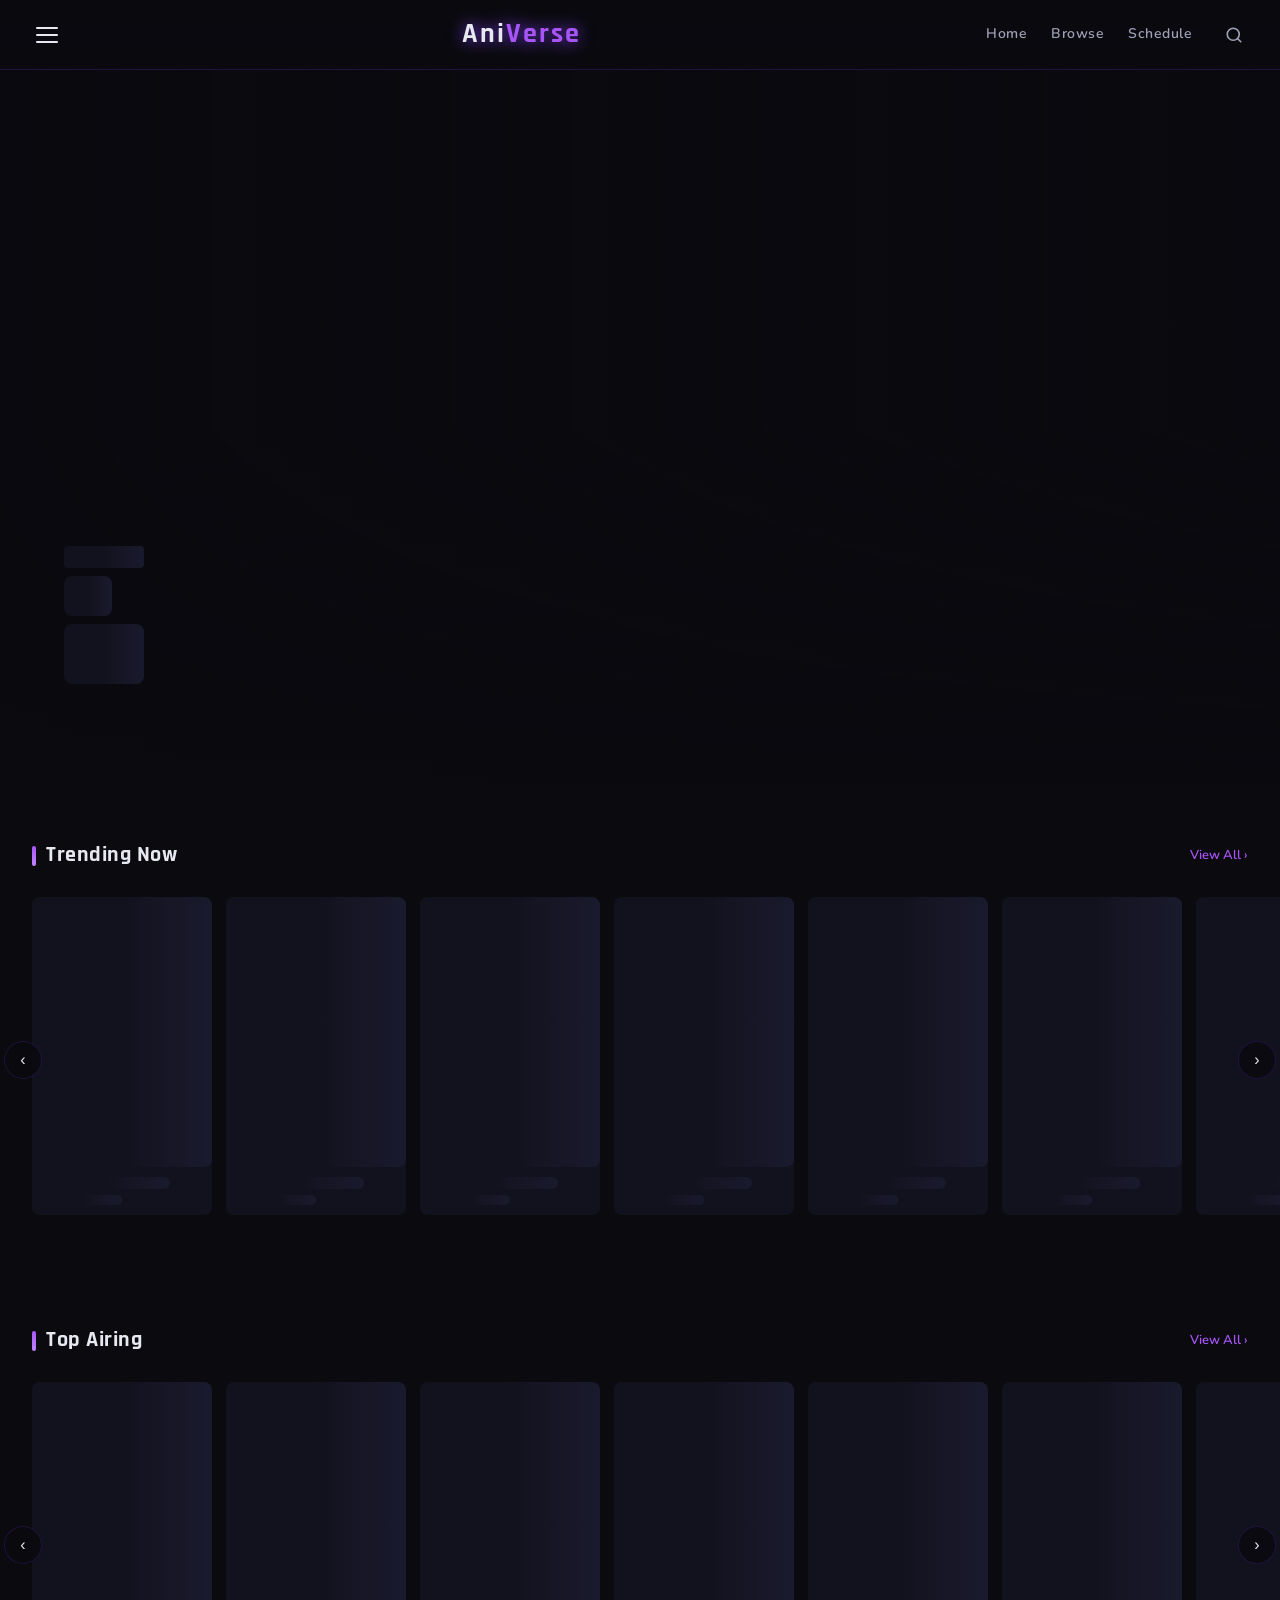
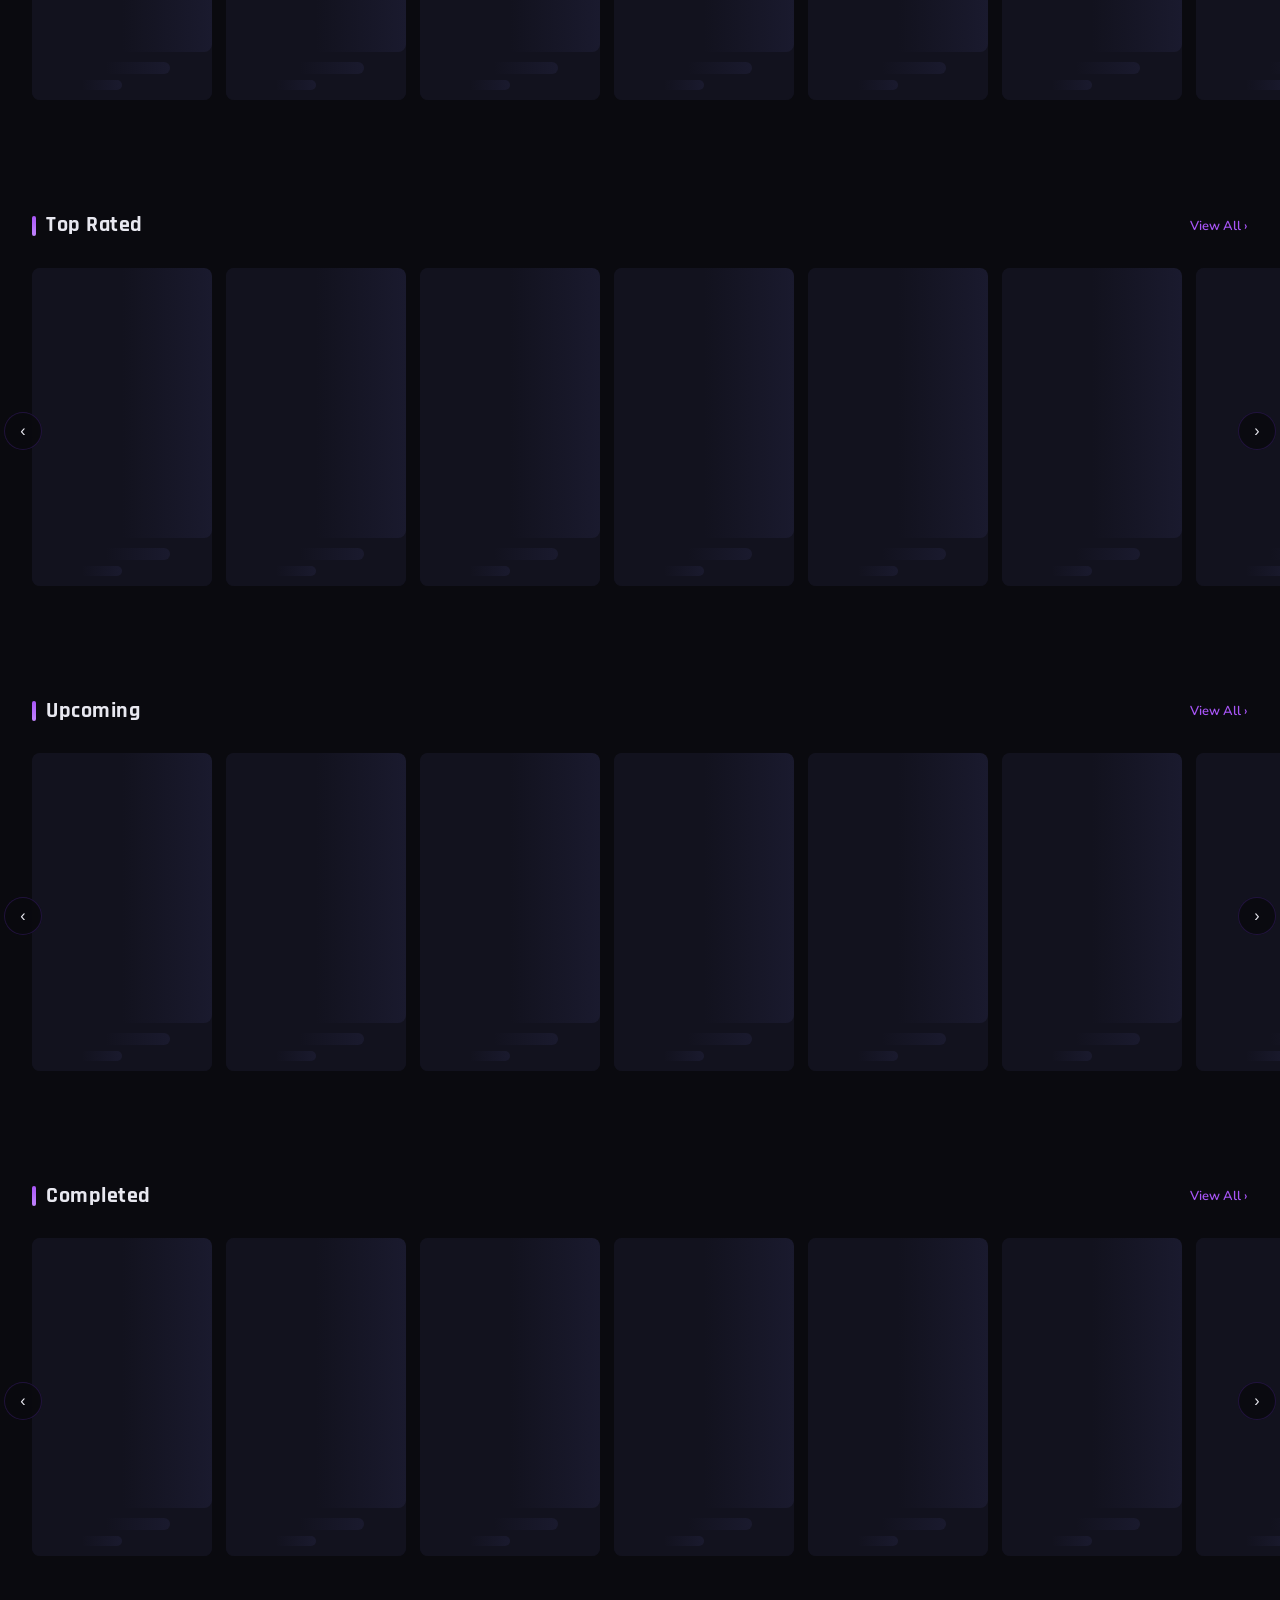
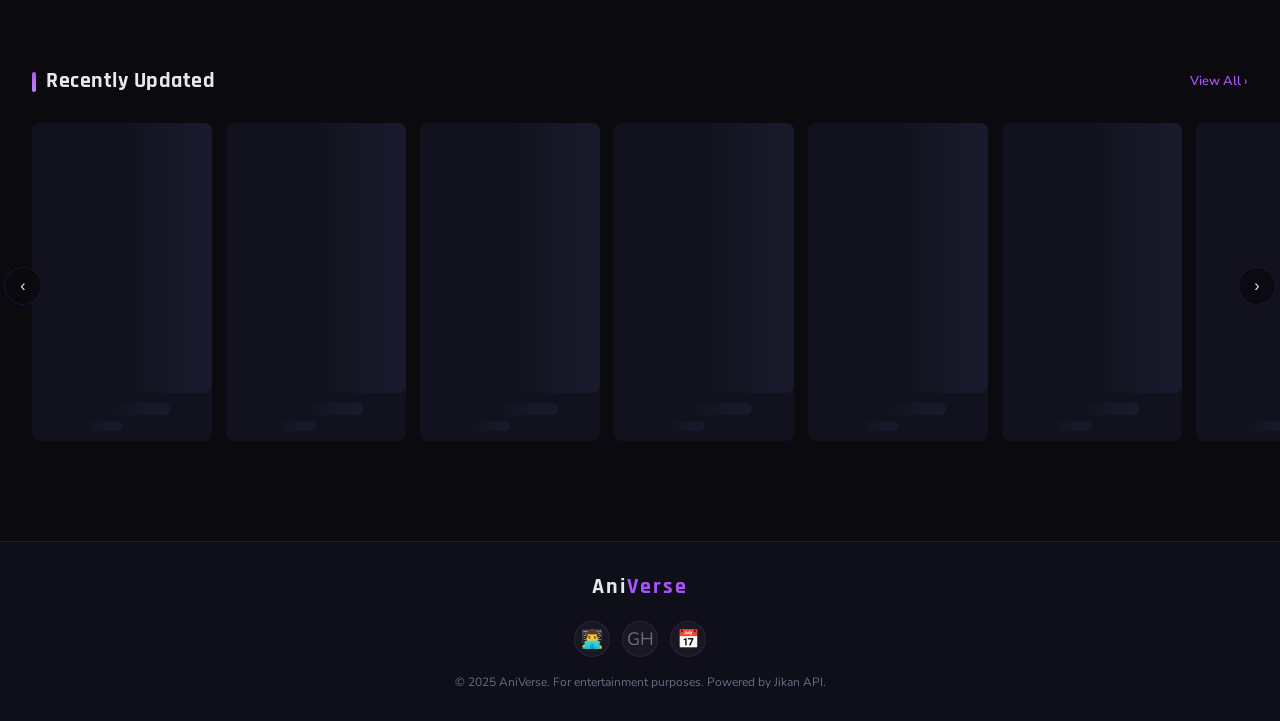
==== commit 08def413: "Update index.html" ====
--- a/index.html
+++ b/index.html
@@ -1,1541 +1,634 @@
 <!DOCTYPE html>
 <html lang="en">
 <head>
-    <meta charset="UTF-8">
-    <meta name="viewport" content="width=device-width, initial-scale=1.0">
-    <meta name="description" content="AnimeStream - Watch HD anime online with sub and dub. Premium streaming experience.">
-    <meta property="og:title" content="AnimeStream - Premium Anime Streaming">
-    <meta property="og:description" content="Watch HD anime online. Sub & Dub available. No ads, premium quality.">
-    <meta property="og:type" content="website">
-    <meta property="og:image" content="https://anitrendz.net/news/wp-content/uploads/2024/01/anime-banner.jpg">
-    <title>AnimeStream - Watch HD Anime Online | Sub & Dub</title>
-    <style>
-        /* ============ GLOBAL RESET & VARIABLES ============ */
-        :root {
-            --bg-primary: #0a0a14;
-            --bg-secondary: #12122a;
-            --accent: #8b2be2;
-            --accent-glow: rgba(138, 43, 226, 0.5);
-            --text-primary: #fff;
-            --text-secondary: #a0a0c0;
-            --card-bg: rgba(20, 20, 35, 0.8);
-            --glass-border: rgba(255, 255, 255, 0.08);
-            --header-height: 64px;
-            --z-header: 100;
-            --z-sidebar: 200;
-            --z-search: 300;
-            --transition-fast: 0.2s ease;
-            --transition-smooth: 0.35s cubic-bezier(0.4, 0, 0.2, 1);
-            --hero-height: clamp(420px, 60vh, 720px);
-            --hero-height-mobile: clamp(320px, 55vh, 500px);
-        }
-
-        * {
-            margin: 0;
-            padding: 0;
-            box-sizing: border-box;
-        }
-
-        html {
-            scroll-behavior: smooth;
-            -webkit-text-size-adjust: 100%;
-        }
-
-        html,
-        body {
-            overflow-x: hidden;
-            max-width: 100%;
-            width: 100%;
-        }
-
-        body {
-            font-family: 'Inter', 'Segoe UI', system-ui, -apple-system, sans-serif;
-            background-color: var(--bg-primary);
-            color: var(--text-primary);
-            line-height: 1.5;
-            min-height: 100vh;
-            padding-top: var(--header-height);
-            -webkit-font-smoothing: antialiased;
-            -moz-osx-font-smoothing: grayscale;
-        }
-
-        img {
-            display: block;
-            max-width: 100%;
-            height: auto;
-        }
-
-        a {
-            color: inherit;
-            text-decoration: none;
-        }
-
-        button {
-            cursor: pointer;
-            font-family: inherit;
-            border: none;
-        }
-
-        /* Custom scrollbar */
-        body::-webkit-scrollbar {
-            width: 8px;
-        }
-        body::-webkit-scrollbar-track {
-            background: var(--bg-primary);
-        }
-        body::-webkit-scrollbar-thumb {
-            background: #2a2a4a;
-            border-radius: 4px;
-        }
-        body::-webkit-scrollbar-thumb:hover {
-            background: var(--accent);
-        }
-
-        /* ============ HEADER ============ */
-        .site-header {
-            position: fixed;
-            top: 0;
-            left: 0;
-            width: 100%;
-            height: var(--header-height);
-            z-index: var(--z-header);
-            background: rgba(10, 10, 20, 0.85);
-            backdrop-filter: blur(16px);
-            -webkit-backdrop-filter: blur(16px);
-            border-bottom: 1px solid rgba(255, 255, 255, 0.06);
-        }
-
-        .header-inner {
-            max-width: 1400px;
-            margin: 0 auto;
-            padding: 0 clamp(12px, 3vw, 30px);
-            height: 100%;
-            display: flex;
-            align-items: center;
-            justify-content: space-between;
-            gap: 16px;
-        }
-
-        /* Hamburger – always visible */
-        .hamburger-btn {
-            display: flex;
-            align-items: center;
-            justify-content: center;
-            background: none;
-            border: none;
-            color: #fff;
-            padding: 8px;
-            border-radius: 8px;
-            transition: background 0.2s;
-        }
-        .hamburger-btn:hover {
-            background: rgba(255, 255, 255, 0.1);
-        }
-
-        /* Logo with image */
-        .logo {
-            display: flex;
-            align-items: center;
-            gap: 10px;
-            text-decoration: none;
-            color: #fff;
-            flex-shrink: 0;
-        }
-        .logo-icon-img {
-            width: 32px;
-            height: 32px;
-            object-fit: contain;
-        }
-        .logo-text {
-            font-weight: 800;
-            font-size: clamp(18px, 2.5vw, 24px);
-            letter-spacing: -0.5px;
-            display: flex;
-            align-items: baseline;
-            gap: 2px;
-        }
-        .logo-accent {
-            color: var(--accent);
-        }
-
-        /* Search button */
-        .header-actions {
-            display: flex;
-            align-items: center;
-        }
-        .search-toggle-btn {
-            background: none;
-            border: none;
-            color: #fff;
-            padding: 8px;
-            border-radius: 50%;
-            display: flex;
-            align-items: center;
-            justify-content: center;
-            transition: background 0.2s;
-        }
-        .search-toggle-btn:hover {
-            background: rgba(255, 255, 255, 0.1);
-        }
-
-        /* ============ MOBILE SIDEBAR ============ */
-        .mobile-sidebar {
-            position: fixed;
-            inset: 0;
-            z-index: var(--z-sidebar);
-            display: none;
-        }
-        .mobile-sidebar.active {
-            display: block;
-        }
-        .sidebar-backdrop {
-            position: absolute;
-            inset: 0;
-            background: rgba(0, 0, 0, 0.7);
-            opacity: 0;
-            transition: opacity 0.3s;
-        }
-        .mobile-sidebar.active .sidebar-backdrop {
-            opacity: 1;
-        }
-        .sidebar-panel {
-            position: absolute;
-            top: 0;
-            left: 0;
-            bottom: 0;
-            width: min(280px, 80vw);
-            background: #0d0d20;
-            border-right: 1px solid rgba(255, 255, 255, 0.08);
-            transform: translateX(-100%);
-            transition: transform 0.3s cubic-bezier(0.4, 0, 0.2, 1);
-            padding: 20px;
-            box-shadow: 8px 0 30px rgba(0, 0, 0, 0.5);
-            display: flex;
-            flex-direction: column;
-        }
-        .mobile-sidebar.active .sidebar-panel {
-            transform: translateX(0);
-        }
-        .sidebar-header {
-            display: flex;
-            justify-content: space-between;
-            align-items: center;
-            margin-bottom: 24px;
-        }
-        .sidebar-logo {
-            font-weight: 700;
-            font-size: 18px;
-            color: #fff;
-        }
-        .sidebar-close {
-            background: none;
-            border: none;
-            color: #fff;
-            font-size: 20px;
-            padding: 4px;
-            cursor: pointer;
-        }
-        .sidebar-nav {
-            display: flex;
-            flex-direction: column;
-            gap: 6px;
-        }
-        .sidebar-link {
-            padding: 12px 14px;
-            border-radius: 10px;
-            font-size: 15px;
-            color: #ccc;
-            transition: all 0.2s;
-            text-decoration: none;
-        }
-        .sidebar-link:hover,
-        .sidebar-link.active {
-            background: rgba(138, 43, 226, 0.2);
-            color: #fff;
-        }
-
-        /* ============ SEARCH OVERLAY ============ */
-        .search-overlay {
-            position: fixed;
-            inset: 0;
-            z-index: var(--z-search);
-            display: none;
-            align-items: flex-start;
-            justify-content: center;
-            padding-top: clamp(60px, 12vh, 100px);
-        }
-        .search-overlay.active {
-            display: flex;
-        }
-        .search-overlay-backdrop {
-            position: absolute;
-            inset: 0;
-            background: rgba(5, 5, 15, 0.9);
-            backdrop-filter: blur(10px);
-            -webkit-backdrop-filter: blur(10px);
-        }
-        .search-overlay-content {
-            position: relative;
-            width: min(600px, 90vw);
-            max-width: 100%;
-            z-index: 1;
-            background: rgba(18, 18, 40, 0.8);
-            border: 1px solid rgba(255, 255, 255, 0.1);
-            border-radius: 20px;
-            padding: 20px;
-            backdrop-filter: blur(20px);
-            -webkit-backdrop-filter: blur(20px);
-            box-shadow: 0 25px 50px rgba(0, 0, 0, 0.6);
-            animation: searchFadeIn 0.25s ease;
-            overflow: hidden;
-        }
-        @keyframes searchFadeIn {
-            from { opacity: 0; transform: translateY(-15px); }
-            to { opacity: 1; transform: translateY(0); }
-        }
-        .search-input-wrap {
-            display: flex;
-            align-items: center;
-            gap: 12px;
-            background: rgba(255, 255, 255, 0.05);
-            border-radius: 14px;
-            padding: 6px 16px;
-            border: 1px solid rgba(255, 255, 255, 0.1);
-        }
-        .search-input-icon {
-            flex-shrink: 0;
-        }
-        .search-input {
-            flex: 1;
-            background: transparent;
-            border: none;
-            color: #fff;
-            font-size: clamp(16px, 3vw, 18px);
-            padding: 12px 0;
-            outline: none;
-            width: 100%;
-            min-width: 0;
-        }
-        .search-input::placeholder {
-            color: #777;
-        }
-        .search-close-btn {
-            background: none;
-            border: none;
-            color: #aaa;
-            font-size: 18px;
-            padding: 6px;
-            cursor: pointer;
-        }
-        .search-suggestions {
-            margin-top: 14px;
-            max-height: 60vh;
-            overflow-y: auto;
-            overflow-x: hidden;
-            max-width: 100%;
-        }
-        .search-suggestion-item {
-            display: flex;
-            align-items: center;
-            gap: 12px;
-            padding: 10px 12px;
-            border-radius: 10px;
-            transition: background 0.2s;
-            text-decoration: none;
-            color: #ddd;
-        }
-        .search-suggestion-item:hover {
-            background: rgba(138, 43, 226, 0.2);
-        }
-        .suggestion-img {
-            width: 42px;
-            height: 58px;
-            object-fit: cover;
-            border-radius: 6px;
-            background: #1a1a2e;
-            flex-shrink: 0;
-        }
-        .suggestion-info {
-            display: flex;
-            flex-direction: column;
-            overflow: hidden;
-        }
-        .suggestion-title {
-            font-weight: 600;
-            font-size: 14px;
-            white-space: nowrap;
-            overflow: hidden;
-            text-overflow: ellipsis;
-        }
-        .suggestion-meta {
-            font-size: 12px;
-            color: #999;
-        }
-        .search-no-results {
-            text-align: center;
-            color: #999;
-            padding: 20px;
-            font-size: 14px;
-        }
-
-        /* ============ HERO SLIDER ============ */
-        .hero-section {
-            position: relative;
-            width: 100%;
-            height: var(--hero-height);
-            overflow: hidden;
-            background: #0a0a0a;
-            margin-top: 0;
-            z-index: 1;
-        }
-        .hero-slider-container {
-            position: relative;
-            width: 100%;
-            height: 100%;
-            overflow: hidden;
-        }
-        .hero-slide {
-            position: absolute;
-            inset: 0;
-            opacity: 0;
-            transition: opacity 0.8s cubic-bezier(0.4, 0, 0.2, 1), transform 0.8s cubic-bezier(0.4, 0, 0.2, 1);
-            transform: scale(1.05);
-            pointer-events: none;
-            will-change: opacity, transform;
-        }
-        .hero-slide.active {
-            opacity: 1;
-            transform: scale(1);
-            pointer-events: auto;
-            z-index: 2;
-        }
-        .hero-bg {
-            position: absolute;
-            inset: 0;
-            width: 100%;
-            height: 100%;
-            object-fit: cover;
-            object-position: center top;
-            filter: brightness(0.45);
-            transition: filter 0.8s ease;
-        }
-        .hero-slide.active .hero-bg {
-            filter: brightness(0.5);
-        }
-        .hero-overlay {
-            position: absolute;
-            inset: 0;
-            background: linear-gradient(180deg,
-                    transparent 0%,
-                    rgba(0, 0, 0, 0.3) 30%,
-                    rgba(10, 10, 20, 0.85) 75%,
-                    #0a0a14 100%);
-            z-index: 3;
-            pointer-events: none;
-        }
-        .hero-overlay-left {
-            position: absolute;
-            inset: 0;
-            background: linear-gradient(90deg,
-                    rgba(10, 10, 20, 0.9) 0%,
-                    rgba(10, 10, 20, 0.55) 35%,
-                    transparent 60%);
-            z-index: 3;
-            pointer-events: none;
-        }
-        .hero-content {
-            position: absolute;
-            bottom: clamp(30px, 10%, 80px);
-            left: clamp(20px, 5vw, 80px);
-            z-index: 5;
-            max-width: clamp(340px, 50vw, 650px);
-            animation: heroContentIn 0.7s ease-out forwards;
-        }
-        @keyframes heroContentIn {
-            from { opacity: 0; transform: translateY(30px); }
-            to { opacity: 1; transform: translateY(0); }
-        }
-        .hero-badge-row {
-            display: flex;
-            flex-wrap: wrap;
-            gap: 8px;
-            margin-bottom: 12px;
-            align-items: center;
-        }
-        .hero-badge {
-            display: inline-flex;
-            align-items: center;
-            gap: 4px;
-            padding: 5px 12px;
-            border-radius: 20px;
-            font-size: clamp(10px, 1.3vw, 12px);
-            font-weight: 600;
-            letter-spacing: 0.4px;
-            backdrop-filter: blur(10px);
-            -webkit-backdrop-filter: blur(10px);
-            background: rgba(138, 43, 226, 0.25);
-            border: 1px solid rgba(138, 43, 226, 0.4);
-            color: #e0c4ff;
-            white-space: nowrap;
-        }
-        .hero-badge.score {
-            background: rgba(255, 193, 7, 0.2);
-            border-color: rgba(255, 193, 7, 0.4);
-            color: #ffd54f;
-        }
-        .hero-badge.ep {
-            background: rgba(0, 229, 176, 0.2);
-            border-color: rgba(0, 229, 176, 0.4);
-            color: #7dffe0;
-        }
-        .hero-title {
-            font-size: clamp(24px, 4vw, 48px);
-            font-weight: 800;
-            color: #fff;
-            line-height: 1.1;
-            margin-bottom: 10px;
-            text-shadow: 0 2px 20px rgba(0, 0, 0, 0.7);
-            letter-spacing: -0.5px;
-        }
-        .hero-synopsis {
-            font-size: clamp(12px, 1.4vw, 15px);
-            color: rgba(255, 255, 255, 0.8);
-            line-height: 1.5;
-            margin-bottom: 18px;
-            display: -webkit-box;
-            -webkit-line-clamp: 3;
-            -webkit-box-orient: vertical;
-            overflow: hidden;
-            text-shadow: 0 1px 8px rgba(0, 0, 0, 0.6);
-        }
-        .hero-btns {
-            display: flex;
-            flex-wrap: wrap;
-            gap: 12px;
-        }
-        .hero-btn {
-            display: inline-flex;
-            align-items: center;
-            gap: 8px;
-            padding: 12px 26px;
-            border-radius: 30px;
-            font-weight: 700;
-            font-size: clamp(13px, 1.5vw, 15px);
-            letter-spacing: 0.3px;
-            cursor: pointer;
-            border: none;
-            transition: all 0.3s ease;
-            text-decoration: none;
-            white-space: nowrap;
-        }
-        .hero-btn.watch {
-            background: #8b2be2;
-            color: #fff;
-            box-shadow: 0 4px 24px rgba(138, 43, 226, 0.5);
-        }
-        .hero-btn.watch:hover {
-            background: #9b4de8;
-            box-shadow: 0 6px 32px rgba(138, 43, 226, 0.7);
-            transform: translateY(-2px);
-        }
-        .hero-btn.details {
-            background: rgba(255, 255, 255, 0.08);
-            color: #fff;
-            border: 1.5px solid rgba(255, 255, 255, 0.3);
-            backdrop-filter: blur(8px);
-            -webkit-backdrop-filter: blur(8px);
-        }
-        .hero-btn.details:hover {
-            background: rgba(255, 255, 255, 0.16);
-            border-color: rgba(255, 255, 255, 0.5);
-            transform: translateY(-2px);
-        }
-        .hero-nav-btn {
-            position: absolute;
-            top: 50%;
-            z-index: 10;
-            transform: translateY(-50%);
-            width: 44px;
-            height: 44px;
-            border-radius: 50%;
-            background: rgba(20, 20, 30, 0.7);
-            border: 1.5px solid rgba(255, 255, 255, 0.2);
-            color: #fff;
-            cursor: pointer;
-            font-size: 18px;
-            display: flex;
-            align-items: center;
-            justify-content: center;
-            transition: all 0.3s ease;
-            backdrop-filter: blur(8px);
-            -webkit-backdrop-filter: blur(8px);
-            opacity: 0;
-        }
-        .hero-section:hover .hero-nav-btn {
-            opacity: 1;
-        }
-        .hero-nav-btn:hover {
-            background: rgba(138, 43, 226, 0.5);
-            border-color: rgba(138, 43, 226, 0.7);
-            box-shadow: 0 0 20px rgba(138, 43, 226, 0.4);
-        }
-        .hero-nav-btn.prev {
-            left: 16px;
-        }
-        .hero-nav-btn.next {
-            right: 16px;
-        }
-        .hero-skeleton {
-            position: absolute;
-            inset: 0;
-            background: linear-gradient(90deg, #1a1a2e 25%, #222240 50%, #1a1a2e 75%);
-            background-size: 200% 100%;
-            animation: shimmer 1.5s infinite;
-            z-index: 1;
-        }
-        @keyframes shimmer {
-            0% { background-position: -200% 0; }
-            100% { background-position: 200% 0; }
-        }
-
-        /* ============ WIDGET SECTIONS ============ */
-        .widget-section {
-            padding: 20px clamp(12px, 3vw, 40px) 30px;
-            position: relative;
-        }
-        .widget-header {
-            display: flex;
-            align-items: center;
-            justify-content: space-between;
-            margin-bottom: 16px;
-            flex-wrap: wrap;
-            gap: 10px;
-        }
-        .widget-title {
-            font-size: clamp(18px, 2.2vw, 24px);
-            font-weight: 700;
-            color: #fff;
-            display: flex;
-            align-items: center;
-            gap: 10px;
-        }
-        .widget-title .icon {
-            color: #8b2be2;
-            font-size: clamp(16px, 2vw, 20px);
-        }
-        .widget-view-all {
-            font-size: 13px;
-            color: #a78bfa;
-            text-decoration: none;
-            font-weight: 500;
-            transition: color 0.3s;
-            white-space: nowrap;
-        }
-        .widget-view-all:hover {
-            color: #c4b5fd;
-        }
-
-        /* ============ UNIVERSAL SLIDER ============ */
-        .slider-wrapper {
-            position: relative;
-            overflow: hidden;
-            width: 100%;
-        }
-        .slider-track {
-            display: flex;
-            gap: 14px;
-            overflow-x: auto;
-            scroll-behavior: smooth;
-            scroll-snap-type: x mandatory;
-            -webkit-overflow-scrolling: touch;
-            padding: 6px 2px 12px;
-            cursor: grab;
-            scrollbar-width: none;
-            -ms-overflow-style: none;
-            user-select: none;
-            -webkit-user-select: none;
-        }
-        .slider-track::-webkit-scrollbar {
-            display: none;
-        }
-        .slider-track.dragging {
-            cursor: grabbing;
-            scroll-behavior: auto;
-            scroll-snap-type: none;
-        }
-        .slider-track.dragging .anime-card {
-            pointer-events: none;
-        }
-        .anime-card {
-            flex: 0 0 auto;
-            width: clamp(140px, 15vw, 180px);
-            scroll-snap-align: start;
-            border-radius: 12px;
-            overflow: hidden;
-            background: var(--card-bg);
-            border: 1px solid var(--glass-border);
-            transition: transform 0.35s ease, box-shadow 0.35s ease, border-color 0.35s ease;
-            cursor: pointer;
-            position: relative;
-            text-decoration: none;
-            display: block;
-            flex-shrink: 0;
-        }
-        .anime-card:hover {
-            transform: translateY(-6px);
-            box-shadow: 0 16px 36px rgba(138, 43, 226, 0.3);
-            border-color: rgba(138, 43, 226, 0.4);
-            z-index: 5;
-        }
-        .card-img-wrap {
-            position: relative;
-            width: 100%;
-            aspect-ratio: 2/3;
-            overflow: hidden;
-            background: #1a1a2e;
-        }
-        .card-img-wrap img {
-            width: 100%;
-            height: 100%;
-            object-fit: cover;
-            transition: transform 0.5s ease;
-        }
-        .anime-card:hover .card-img-wrap img {
-            transform: scale(1.08);
-        }
-        .card-overlay {
-            position: absolute;
-            inset: 0;
-            background: linear-gradient(180deg, transparent 55%, rgba(0, 0, 0, 0.85) 100%);
-            pointer-events: none;
-        }
-        .card-badges {
-            position: absolute;
-            top: 8px;
-            left: 8px;
-            display: flex;
-            flex-direction: column;
-            gap: 5px;
-            z-index: 2;
-        }
-        .card-badge {
-            padding: 3px 8px;
-            border-radius: 10px;
-            font-size: 10px;
-            font-weight: 700;
-            letter-spacing: 0.3px;
-            backdrop-filter: blur(6px);
-            -webkit-backdrop-filter: blur(6px);
-            white-space: nowrap;
-        }
-        .card-badge.score-badge {
-            background: rgba(255, 193, 7, 0.85);
-            color: #1a1a00;
-        }
-        .card-badge.ep-badge {
-            background: rgba(0, 0, 0, 0.75);
-            color: #fff;
-        }
-        .card-badge.hd-badge {
-            background: rgba(138, 43, 226, 0.8);
-            color: #fff;
-        }
-        .card-info {
-            padding: 10px 10px 12px;
-        }
-        .card-title {
-            font-size: clamp(11px, 1.2vw, 13px);
-            font-weight: 600;
-            color: #e8e8f0;
-            display: -webkit-box;
-            -webkit-line-clamp: 2;
-            -webkit-box-orient: vertical;
-            overflow: hidden;
-            line-height: 1.35;
-        }
-        .slider-arrow {
-            position: absolute;
-            top: 50%;
-            transform: translateY(-50%);
-            z-index: 8;
-            width: 36px;
-            height: 36px;
-            border-radius: 50%;
-            background: rgba(20, 20, 35, 0.85);
-            border: 1.5px solid rgba(255, 255, 255, 0.2);
-            color: #fff;
-            cursor: pointer;
-            font-size: 14px;
-            display: flex;
-            align-items: center;
-            justify-content: center;
-            transition: all 0.3s;
-            backdrop-filter: blur(6px);
-            -webkit-backdrop-filter: blur(6px);
-            opacity: 0;
-            pointer-events: none;
-        }
-        .slider-wrapper:hover .slider-arrow {
-            opacity: 1;
-            pointer-events: auto;
-        }
-        .slider-arrow:hover {
-            background: rgba(138, 43, 226, 0.6);
-            border-color: rgba(138, 43, 226, 0.7);
-        }
-        .slider-arrow.left {
-            left: 4px;
-        }
-        .slider-arrow.right {
-            right: 4px;
-        }
-        .slider-arrow:disabled {
-            opacity: 0.3;
-            pointer-events: none;
-        }
-        .skeleton-card {
-            flex: 0 0 auto;
-            width: clamp(140px, 15vw, 180px);
-            flex-shrink: 0;
-            border-radius: 12px;
-            overflow: hidden;
-            background: #1a1a2e;
-            animation: shimmer 1.5s infinite;
-            background-size: 200% 100%;
-            background-image: linear-gradient(90deg, #1a1a2e 25%, #252540 50%, #1a1a2e 75%);
-        }
-        .skeleton-card .sk-img {
-            width: 100%;
-            aspect-ratio: 2/3;
-            background: #222240;
-        }
-        .skeleton-card .sk-line {
-            height: 12px;
-            margin: 8px 10px;
-            border-radius: 6px;
-            background: #222240;
-        }
-        .skeleton-card .sk-line.short {
-            width: 60%;
-        }
-        .widget-error {
-            display: flex;
-            align-items: center;
-            justify-content: center;
-            gap: 8px;
-            padding: 30px;
-            color: #ff6b6b;
-            font-size: 14px;
-            background: rgba(255, 50, 50, 0.08);
-            border-radius: 12px;
-            border: 1px solid rgba(255, 100, 100, 0.2);
-            min-height: 100px;
-            width: 100%;
-        }
-        .widget-error .retry-btn {
-            padding: 6px 14px;
-            border-radius: 16px;
-            background: rgba(138, 43, 226, 0.4);
-            color: #fff;
-            cursor: pointer;
-            font-size: 12px;
-            font-weight: 600;
-        }
-
-        /* ============ FOOTER ============ */
-        .site-footer {
-            background: rgba(10, 10, 20, 0.95);
-            border-top: 1px solid rgba(255, 255, 255, 0.05);
-            padding: 30px clamp(16px, 4vw, 40px);
-            margin-top: 40px;
-            text-align: center;
-        }
-        .footer-inner {
-            max-width: 800px;
-            margin: 0 auto;
-            display: flex;
-            flex-direction: column;
-            align-items: center;
-            gap: 12px;
-        }
-        .footer-logo {
-            font-size: 20px;
-            font-weight: 700;
-            color: #fff;
-        }
-        .footer-logo span {
-            color: var(--accent);
-        }
-        .footer-tagline {
-            color: #888;
-            font-size: 13px;
-        }
-        .footer-socials {
-            display: flex;
-            gap: 16px;
-            justify-content: center;
-            margin: 6px 0;
-        }
-        .social-link {
-            font-size: 22px;
-            transition: transform 0.2s;
-            text-decoration: none;
-        }
-        .social-link:hover {
-            transform: scale(1.2);
-        }
-        .footer-copy {
-            font-size: 12px;
-            color: #666;
-        }
-
-        /* ============ RESPONSIVE ============ */
-        @media (max-width: 768px) {
-            .hero-section {
-                height: var(--hero-height-mobile);
-            }
-            .hero-content {
-                bottom: 20px;
-                left: 14px;
-                max-width: 85vw;
-            }
-            .hero-overlay-left {
-                background: linear-gradient(180deg,
-                        transparent 0%,
-                        rgba(10, 10, 20, 0.7) 50%,
-                        #0a0a14 100%);
-            }
-            .hero-btns {
-                gap: 8px;
-            }
-            .hero-btn {
-                padding: 10px 18px;
-                font-size: 12px;
-            }
-            .hero-nav-btn {
-                width: 34px;
-                height: 34px;
-                font-size: 14px;
-                opacity: 0.7;
-            }
-            .hero-nav-btn.prev {
-                left: 6px;
-            }
-            .hero-nav-btn.next {
-                right: 6px;
-            }
-            .anime-card {
-                width: clamp(120px, 32vw, 150px);
-            }
-            .skeleton-card {
-                width: clamp(120px, 32vw, 150px);
-            }
-            .slider-track {
-                gap: 10px;
-            }
-            .slider-arrow {
-                opacity: 0.6;
-                pointer-events: auto;
-                width: 30px;
-                height: 30px;
-                font-size: 12px;
-            }
-            .widget-section {
-                padding: 14px 10px 22px;
-            }
-        }
-        @media (max-width: 480px) {
-            .hero-title {
-                font-size: 20px;
-            }
-            .hero-synopsis {
-                font-size: 11px;
-                -webkit-line-clamp: 2;
-            }
-            .hero-btn {
-                padding: 8px 14px;
-                font-size: 11px;
-                gap: 4px;
-            }
-            .hero-badge {
-                font-size: 9px;
-                padding: 3px 8px;
-            }
-            .anime-card {
-                width: clamp(105px, 38vw, 130px);
-            }
-            .skeleton-card {
-                width: clamp(105px, 38vw, 130px);
-            }
-            .slider-track {
-                gap: 8px;
-            }
-        }
-    </style>
+<meta charset="UTF-8"/>
+<meta name="viewport" content="width=device-width, initial-scale=1.0, maximum-scale=5.0"/>
+<meta name="description" content="AniVerse - Watch anime online free in HD. Stream subbed and dubbed anime."/>
+<meta name="theme-color" content="#0a0a0f"/>
+<meta property="og:title" content="AniVerse - Watch Anime Online"/>
+<meta property="og:description" content="Stream premium anime in HD. Sub & Dub available."/>
+<title>AniVerse - Watch Anime Online Free</title>
+<link rel="preconnect" href="https://fonts.googleapis.com"/>
+<link rel="preconnect" href="https://fonts.gstatic.com" crossorigin/>
+<link href="https://fonts.googleapis.com/css2?family=Rajdhani:wght@400;500;600;700&family=Nunito:wght@300;400;600;700;800&display=swap" rel="stylesheet"/>
+<style>
+/* ===== RESET & BASE ===== */
+*,*::before,*::after{box-sizing:border-box;margin:0;padding:0}
+html{overflow-x:hidden;max-width:100%;scroll-behavior:smooth}
+body{overflow-x:hidden;max-width:100%;background:#0a0a0f;color:#e8e8f0;font-family:'Nunito',sans-serif;min-height:100vh;line-height:1.6}
+
+/* ===== CSS VARIABLES ===== */
+:root{
+  --bg:#0a0a0f;
+  --bg2:#0f0f1a;
+  --bg3:#141428;
+  --card:#12121e;
+  --card2:#1a1a2e;
+  --accent:#7c3aed;
+  --accent2:#a855f7;
+  --accent3:#c084fc;
+  --neon:#b45aff;
+  --gold:#fbbf24;
+  --red:#ef4444;
+  --green:#22c55e;
+  --text:#e8e8f0;
+  --text2:#a0a0b8;
+  --text3:#6b6b88;
+  --border:rgba(124,58,237,0.2);
+  --glass:rgba(255,255,255,0.04);
+  --glow:0 0 20px rgba(124,58,237,0.4);
+  --glow2:0 0 40px rgba(124,58,237,0.2);
+  --radius:12px;
+  --radius2:8px;
+  --transition:0.3s cubic-bezier(0.4,0,0.2,1);
+  --header-h:70px;
+}
+
+/* ===== SCROLLBAR ===== */
+::-webkit-scrollbar{width:6px;height:4px}
+::-webkit-scrollbar-track{background:var(--bg)}
+::-webkit-scrollbar-thumb{background:var(--accent);border-radius:3px}
+
+/* ===== SKELETON ===== */
+@keyframes shimmer{0%{background-position:-200% 0}100%{background-position:200% 0}}
+.skeleton{background:linear-gradient(90deg,var(--card) 25%,var(--card2) 50%,var(--card) 75%);background-size:200% 100%;animation:shimmer 1.5s infinite;border-radius:var(--radius2)}
+
+/* ===== HEADER ===== */
+#header{position:fixed;top:0;left:0;right:0;z-index:1000;height:var(--header-h);display:flex;align-items:center;padding:0 clamp(12px,3vw,28px);gap:clamp(8px,2vw,20px);background:linear-gradient(180deg,rgba(10,10,15,0.98) 0%,rgba(10,10,15,0.85) 100%);backdrop-filter:blur(20px);-webkit-backdrop-filter:blur(20px);border-bottom:1px solid var(--border);transition:background var(--transition)}
+#header.scrolled{background:rgba(10,10,15,0.99)}
+
+.h-left{display:flex;align-items:center;gap:12px;flex-shrink:0}
+.hamburger{background:none;border:none;cursor:pointer;padding:8px;border-radius:8px;display:flex;flex-direction:column;gap:5px;transition:var(--transition)}
+.hamburger span{display:block;width:22px;height:2px;background:var(--text);border-radius:2px;transition:var(--transition)}
+.hamburger:hover span{background:var(--accent2)}
+
+.h-center{flex:1;display:flex;justify-content:center;min-width:0}
+.logo{font-family:'Rajdhani',sans-serif;font-size:clamp(20px,4vw,28px);font-weight:700;text-decoration:none;color:var(--text);letter-spacing:2px;white-space:nowrap}
+.logo span{color:var(--accent2)}
+.logo-glow{filter:drop-shadow(0 0 8px var(--accent))}
+
+.h-right{display:flex;align-items:center;gap:clamp(6px,1.5vw,14px);flex-shrink:0}
+.h-btn{background:none;border:none;cursor:pointer;color:var(--text2);font-size:18px;padding:8px;border-radius:8px;transition:var(--transition);display:flex;align-items:center;justify-content:center;min-width:36px;min-height:36px}
+.h-btn:hover{color:var(--accent2);background:var(--glass)}
+.nav-link{color:var(--text2);text-decoration:none;font-size:14px;font-weight:600;letter-spacing:0.5px;padding:6px 10px;border-radius:6px;transition:var(--transition);white-space:nowrap}
+.nav-link:hover{color:var(--accent2)}
+.nav-links{display:flex;align-items:center;gap:4px}
+@media(max-width:768px){.nav-links{display:none}}
+
+/* ===== SEARCH OVERLAY ===== */
+#searchOverlay{position:fixed;inset:0;z-index:2000;background:rgba(10,10,15,0.96);backdrop-filter:blur(24px);-webkit-backdrop-filter:blur(24px);display:flex;flex-direction:column;align-items:center;padding:clamp(60px,10vw,100px) clamp(12px,5vw,40px) 20px;opacity:0;pointer-events:none;transition:opacity 0.3s ease;overflow-y:auto;overflow-x:hidden;max-width:100vw}
+#searchOverlay.open{opacity:1;pointer-events:all}
+.search-close{position:fixed;top:20px;right:clamp(12px,4vw,28px);background:var(--glass);border:1px solid var(--border);color:var(--text);font-size:22px;cursor:pointer;border-radius:50%;width:40px;height:40px;display:flex;align-items:center;justify-content:center;transition:var(--transition);z-index:2001}
+.search-close:hover{background:var(--accent);border-color:var(--accent)}
+.search-box{width:100%;max-width:min(700px,calc(100vw - 24px));position:relative;flex-shrink:0}
+.search-box input{width:100%;background:var(--card2);border:2px solid var(--border);border-radius:50px;padding:16px 60px 16px 24px;font-size:clamp(14px,2.5vw,18px);font-family:'Nunito',sans-serif;color:var(--text);outline:none;transition:var(--transition)}
+.search-box input:focus{border-color:var(--accent2);box-shadow:var(--glow)}
+.search-box input::placeholder{color:var(--text3)}
+.search-icon-btn{position:absolute;right:16px;top:50%;transform:translateY(-50%);background:var(--accent);border:none;border-radius:50%;width:36px;height:36px;display:flex;align-items:center;justify-content:center;cursor:pointer;color:#fff;font-size:16px;transition:var(--transition)}
+.search-icon-btn:hover{background:var(--accent2)}
+#searchResults{width:100%;max-width:min(700px,calc(100vw - 24px));margin-top:12px;overflow-x:hidden}
+.search-item{display:flex;align-items:center;gap:12px;padding:12px;background:var(--card);border-radius:var(--radius2);cursor:pointer;transition:var(--transition);text-decoration:none;color:var(--text);border:1px solid transparent;margin-bottom:8px}
+.search-item:hover{border-color:var(--border);background:var(--card2)}
+.search-item img{width:48px;height:68px;object-fit:cover;border-radius:6px;flex-shrink:0;background:var(--card2)}
+.search-item-info h4{font-size:14px;font-weight:700;margin-bottom:4px;overflow:hidden;text-overflow:ellipsis;white-space:nowrap;max-width:calc(100vw - 160px)}
+.search-item-info span{font-size:12px;color:var(--text2)}
+.search-msg{color:var(--text2);font-size:14px;text-align:center;padding:20px}
+
+/* ===== SIDEBAR ===== */
+#sidebar{position:fixed;top:0;left:0;bottom:0;width:min(280px,85vw);background:var(--bg2);border-right:1px solid var(--border);z-index:1500;transform:translateX(-100%);transition:transform 0.35s cubic-bezier(0.4,0,0.2,1);overflow-y:auto;overflow-x:hidden}
+#sidebar.open{transform:translateX(0)}
+#sideOverlay{position:fixed;inset:0;z-index:1400;background:rgba(0,0,0,0.7);opacity:0;pointer-events:none;transition:opacity 0.3s}
+#sideOverlay.open{opacity:1;pointer-events:all}
+.sidebar-head{display:flex;align-items:center;justify-content:space-between;padding:18px 20px;border-bottom:1px solid var(--border)}
+.sidebar-close{background:none;border:none;color:var(--text2);font-size:22px;cursor:pointer;padding:4px;border-radius:6px;transition:var(--transition)}
+.sidebar-close:hover{color:var(--accent2)}
+.sidebar-nav{padding:16px 12px}
+.sidebar-link{display:flex;align-items:center;gap:12px;padding:12px 14px;border-radius:var(--radius2);color:var(--text2);text-decoration:none;font-size:14px;font-weight:600;transition:var(--transition);margin-bottom:4px}
+.sidebar-link:hover,.sidebar-link.active{color:var(--text);background:var(--glass);border-left:3px solid var(--accent2)}
+
+/* ===== MAIN CONTENT ===== */
+main{padding-top:var(--header-h);overflow-x:hidden}
+
+/* ===== HERO SLIDER ===== */
+#heroSection{position:relative;width:100%;height:clamp(480px,80vh,720px);overflow:hidden;max-width:100vw}
+.hero-track{display:flex;height:100%;transition:transform 0.7s cubic-bezier(0.4,0,0.2,1)}
+.hero-slide{position:relative;min-width:100%;height:100%;overflow:hidden}
+.hero-bg{position:absolute;inset:0;background-size:cover;background-position:center top;filter:brightness(0.55);transition:opacity 0.5s;will-change:filter}
+.hero-overlay{position:absolute;inset:0;background:linear-gradient(90deg,rgba(10,10,15,0.92) 0%,rgba(10,10,15,0.6) 45%,rgba(10,10,15,0.1) 100%),linear-gradient(180deg,transparent 50%,var(--bg) 100%)}
+.hero-content{position:absolute;bottom:clamp(60px,10vh,120px);left:clamp(20px,5vw,80px);max-width:min(580px,calc(100vw - 40px));animation:heroIn 0.7s ease both}
+@keyframes heroIn{from{opacity:0;transform:translateY(30px)}to{opacity:1;transform:translateY(0)}}
+.hero-badge{display:inline-flex;align-items:center;gap:8px;background:var(--accent);color:#fff;font-size:11px;font-weight:700;letter-spacing:1px;padding:4px 12px;border-radius:20px;margin-bottom:12px;text-transform:uppercase}
+.hero-title{font-family:'Rajdhani',sans-serif;font-size:clamp(22px,5vw,52px);font-weight:700;line-height:1.1;margin-bottom:10px;text-shadow:0 2px 20px rgba(0,0,0,0.8)}
+.hero-meta{display:flex;flex-wrap:wrap;gap:8px;margin-bottom:12px}
+.hero-tag{background:rgba(255,255,255,0.1);backdrop-filter:blur(6px);border:1px solid rgba(255,255,255,0.15);border-radius:20px;padding:3px 10px;font-size:11px;font-weight:600;color:var(--text2)}
+.hero-score{color:var(--gold);font-weight:700;font-size:13px;display:flex;align-items:center;gap:4px}
+.hero-synopsis{font-size:clamp(12px,1.6vw,14px);color:var(--text2);margin-bottom:20px;display:-webkit-box;-webkit-line-clamp:3;-webkit-box-orient:vertical;overflow:hidden;line-height:1.7}
+.hero-actions{display:flex;flex-wrap:wrap;gap:10px}
+.btn-primary{display:inline-flex;align-items:center;gap:8px;background:var(--accent);color:#fff;text-decoration:none;padding:clamp(9px,1.5vw,12px) clamp(18px,3vw,28px);border-radius:30px;font-size:clamp(12px,1.8vw,14px);font-weight:700;letter-spacing:0.5px;transition:var(--transition);border:none;cursor:pointer;white-space:nowrap}
+.btn-primary:hover{background:var(--accent2);transform:translateY(-2px);box-shadow:var(--glow)}
+.btn-secondary{display:inline-flex;align-items:center;gap:8px;background:rgba(255,255,255,0.1);backdrop-filter:blur(8px);color:#fff;text-decoration:none;padding:clamp(9px,1.5vw,12px) clamp(18px,3vw,28px);border-radius:30px;font-size:clamp(12px,1.8vw,14px);font-weight:700;letter-spacing:0.5px;transition:var(--transition);border:1px solid rgba(255,255,255,0.2);cursor:pointer;white-space:nowrap}
+.btn-secondary:hover{background:rgba(255,255,255,0.18);transform:translateY(-2px)}
+/* hero arrows removed */
+.hero-dots{position:absolute;bottom:clamp(28px,5vh,48px);left:50%;transform:translateX(-50%);display:flex;gap:8px;z-index:10}
+.hero-dot{width:8px;height:8px;border-radius:50%;background:rgba(255,255,255,0.3);cursor:pointer;transition:var(--transition)}
+.hero-dot.active{background:var(--accent2);width:24px;border-radius:4px}
+
+/* ===== SECTION STYLES ===== */
+.section{padding:clamp(24px,4vw,48px) 0;overflow:hidden}
+.section-head{display:flex;align-items:center;justify-content:space-between;padding:0 clamp(12px,3vw,32px);margin-bottom:20px}
+.section-title{font-family:'Rajdhani',sans-serif;font-size:clamp(16px,3vw,22px);font-weight:700;display:flex;align-items:center;gap:10px;letter-spacing:0.5px}
+.section-title::before{content:'';display:block;width:4px;height:20px;background:linear-gradient(180deg,var(--accent2),var(--accent3));border-radius:2px}
+.section-link{color:var(--accent2);text-decoration:none;font-size:13px;font-weight:600;display:flex;align-items:center;gap:4px;transition:var(--transition);white-space:nowrap}
+.section-link:hover{color:var(--accent3)}
+
+/* ===== SLIDER WRAPPER ===== */
+.slider-wrap{position:relative;overflow:hidden;max-width:100vw}
+.slider-track{display:flex;gap:clamp(8px,1.5vw,14px);padding:4px clamp(12px,3vw,32px) 12px;overflow-x:auto;scroll-behavior:smooth;-webkit-overflow-scrolling:touch;scrollbar-width:none;cursor:grab;user-select:none}
+.slider-track::-webkit-scrollbar{display:none}
+.slider-track.dragging{cursor:grabbing;scroll-behavior:auto}
+.slider-btn{position:absolute;top:50%;transform:translateY(-50%);z-index:5;background:rgba(10,10,15,0.85);backdrop-filter:blur(8px);border:1px solid var(--border);color:var(--text);width:38px;height:38px;border-radius:50%;display:flex;align-items:center;justify-content:center;cursor:pointer;transition:var(--transition);font-size:16px}
+.slider-btn:hover{background:var(--accent);border-color:var(--accent)}
+.slider-btn.prev{left:4px}
+.slider-btn.next{right:4px}
+
+/* ===== ANIME CARD ===== */
+.anime-card{flex:0 0 clamp(130px,18vw,180px);position:relative;border-radius:var(--radius2);overflow:hidden;cursor:pointer;transition:var(--transition);background:var(--card);text-decoration:none;color:var(--text)}
+.anime-card:hover{transform:translateY(-6px) scale(1.03);box-shadow:0 16px 40px rgba(0,0,0,0.6),var(--glow2)}
+.anime-card-img{width:100%;aspect-ratio:2/3;object-fit:cover;display:block;background:var(--card2);transition:var(--transition)}
+.anime-card:hover .anime-card-img{filter:brightness(0.8)}
+.card-overlay{position:absolute;inset:0;background:linear-gradient(180deg,transparent 40%,rgba(10,10,15,0.97) 100%);opacity:0;transition:var(--transition)}
+.anime-card:hover .card-overlay{opacity:1}
+.card-info{padding:clamp(6px,1.5vw,10px);background:var(--card)}
+.card-title{font-size:clamp(11px,1.5vw,13px);font-weight:700;white-space:nowrap;overflow:hidden;text-overflow:ellipsis;margin-bottom:4px}
+.card-badges{display:flex;flex-wrap:wrap;gap:4px}
+.badge{font-size:9px;font-weight:700;letter-spacing:0.5px;padding:2px 6px;border-radius:4px;text-transform:uppercase}
+.badge-ep{background:rgba(124,58,237,0.3);color:var(--accent3);border:1px solid rgba(124,58,237,0.3)}
+.badge-score{background:rgba(251,191,36,0.15);color:var(--gold);border:1px solid rgba(251,191,36,0.3)}
+.badge-hd{background:rgba(34,197,94,0.15);color:var(--green);border:1px solid rgba(34,197,94,0.3)}
+.badge-type{background:rgba(255,255,255,0.07);color:var(--text2);border:1px solid rgba(255,255,255,0.1)}
+.card-hover-play{position:absolute;top:50%;left:50%;transform:translate(-50%,-50%) scale(0);background:var(--accent);color:#fff;width:44px;height:44px;border-radius:50%;display:flex;align-items:center;justify-content:center;font-size:18px;transition:var(--transition);z-index:10;box-shadow:0 0 20px rgba(124,58,237,0.6)}
+.anime-card:hover .card-hover-play{transform:translate(-50%,-50%) scale(1)}
+
+/* ===== TABS (widget tabs) ===== */
+.tabs{display:flex;flex-wrap:nowrap;overflow-x:auto;gap:8px;padding:0 clamp(12px,3vw,32px) 0;scrollbar-width:none;margin-bottom:20px}
+.tabs::-webkit-scrollbar{display:none}
+.tab-btn{background:var(--glass);border:1px solid var(--border);color:var(--text2);padding:7px 16px;border-radius:20px;font-size:12px;font-weight:700;cursor:pointer;transition:var(--transition);white-space:nowrap;font-family:'Nunito',sans-serif}
+.tab-btn.active,.tab-btn:hover{background:var(--accent);border-color:var(--accent);color:#fff}
+
+/* ===== FOOTER ===== */
+footer{margin-top:40px;padding:28px clamp(12px,4vw,40px);border-top:1px solid var(--border);display:flex;flex-direction:column;align-items:center;gap:16px;background:var(--bg2)}
+.footer-logo{font-family:'Rajdhani',sans-serif;font-size:22px;font-weight:700;color:var(--text);letter-spacing:2px}
+.footer-logo span{color:var(--accent2)}
+.footer-socials{display:flex;gap:12px}
+.footer-social{color:var(--text3);font-size:18px;text-decoration:none;transition:var(--transition);width:36px;height:36px;display:flex;align-items:center;justify-content:center;border-radius:50%;background:var(--glass);border:1px solid var(--border)}
+.footer-social:hover{color:var(--accent2);border-color:var(--accent);background:rgba(124,58,237,0.1)}
+.footer-copy{font-size:12px;color:var(--text3);text-align:center}
+
+/* ===== TOAST ===== */
+#toast{position:fixed;bottom:24px;right:24px;background:var(--card2);border:1px solid var(--border);color:var(--text);padding:12px 20px;border-radius:var(--radius2);font-size:13px;z-index:9999;opacity:0;transform:translateY(10px);transition:all 0.3s;pointer-events:none;max-width:calc(100vw - 48px)}
+#toast.show{opacity:1;transform:translateY(0)}
+
+/* ===== RESPONSIVE ===== */
+@media(max-width:600px){
+  .hero-content{left:16px;right:16px;max-width:calc(100vw - 32px)}
+  .hero-synopsis{-webkit-line-clamp:2}
+}
+@media(max-width:480px){
+  .anime-card{flex:0 0 clamp(120px,42vw,145px)}
+}
+</style>
 </head>
 <body>
-    <!-- ============ HEADER ============ -->
-    <header class="site-header" id="siteHeader">
-        <div class="header-inner">
-            <button class="hamburger-btn" id="hamburgerBtn" aria-label="Menu">
-                <svg width="22" height="18" viewBox="0 0 22 18" fill="none"><rect width="22" height="2.5" rx="1.25" fill="currentColor"/><rect y="7.5" width="22" height="2.5" rx="1.25" fill="currentColor"/><rect y="15" width="22" height="2.5" rx="1.25" fill="currentColor"/></svg>
-            </button>
-            <a href="index.html" class="logo" aria-label="AnimeStream Home">
-                <!-- Header image (inline SVG) -->
-                <img class="logo-icon-img" src="data:image/svg+xml,%3Csvg xmlns='http://www.w3.org/2000/svg' viewBox='0 0 32 32'%3E%3Ccircle cx='16' cy='16' r='16' fill='%238b2be2'/%3E%3Cpolygon points='12,8 24,16 12,24' fill='white'/%3E%3C/svg%3E" alt="AnimeStream Logo">
-                <span class="logo-text">Anime<span class="logo-accent">Stream</span></span>
-            </a>
-            <div class="header-actions">
-                <button class="search-toggle-btn" id="searchToggleBtn" aria-label="Search anime">
-                    <svg width="20" height="20" viewBox="0 0 24 24" fill="none" stroke="currentColor" stroke-width="2.5"><circle cx="11" cy="11" r="8"/><line x1="21" y1="21" x2="16.65" y2="16.65"/></svg>
-                </button>
-            </div>
+
+<!-- HEADER -->
+<header id="header">
+  <div class="h-left">
+    <button class="hamburger" id="menuBtn" aria-label="Menu" aria-expanded="false">
+      <span></span><span></span><span></span>
+    </button>
+  </div>
+  <div class="h-center">
+    <a href="index.html" class="logo logo-glow">Ani<span>Verse</span></a>
+  </div>
+  <div class="h-right">
+    <nav class="nav-links">
+      <a href="index.html" class="nav-link active">Home</a>
+      <a href="search.html" class="nav-link">Browse</a>
+      <a href="schedule.html" class="nav-link">Schedule</a>
+    </nav>
+    <button class="h-btn" id="searchBtn" aria-label="Search">
+      <svg width="18" height="18" viewBox="0 0 24 24" fill="none" stroke="currentColor" stroke-width="2.2" stroke-linecap="round" stroke-linejoin="round"><circle cx="11" cy="11" r="8"/><line x1="21" y1="21" x2="16.65" y2="16.65"/></svg>
+    </button>
+  </div>
+</header>
+
+<!-- SIDEBAR -->
+<div id="sideOverlay"></div>
+<nav id="sidebar">
+  <div class="sidebar-head">
+    <a href="index.html" class="logo">Ani<span>Verse</span></a>
+    <button class="sidebar-close" id="sideClose">✕</button>
+  </div>
+  <div class="sidebar-nav">
+    <a href="index.html" class="sidebar-link active">🏠 Home</a>
+    <a href="search.html" class="sidebar-link">🔍 Browse Anime</a>
+    <a href="schedule.html" class="sidebar-link">📅 Schedule</a>
+    <a href="creator.html" class="sidebar-link">👨‍💻 Creator</a>
+  </div>
+</nav>
+
+<!-- SEARCH OVERLAY -->
+<div id="searchOverlay" role="dialog" aria-modal="true" aria-label="Search">
+  <button class="search-close" id="searchClose" aria-label="Close search">✕</button>
+  <div class="search-box">
+    <input type="text" id="searchInput" placeholder="Search anime titles..." autocomplete="off" autocorrect="off" spellcheck="false"/>
+    <button class="search-icon-btn" id="searchGo" aria-label="Go">
+      <svg width="16" height="16" viewBox="0 0 24 24" fill="none" stroke="currentColor" stroke-width="2.5" stroke-linecap="round" stroke-linejoin="round"><circle cx="11" cy="11" r="8"/><line x1="21" y1="21" x2="16.65" y2="16.65"/></svg>
+    </button>
+  </div>
+  <div id="searchResults"></div>
+</div>
+
+<main>
+  <!-- HERO SLIDER -->
+  <section id="heroSection" aria-label="Featured Anime">
+    <div class="hero-track" id="heroTrack">
+      <div class="hero-slide">
+        <div class="hero-bg" style="background-image:url('https://cdn.myanimelist.net/images/anime/1286/99889l.jpg')"></div>
+        <div class="hero-overlay"></div>
+        <div class="hero-content">
+          <div class="badge skeleton" style="width:80px;height:22px"></div>
+          <div class="skeleton" style="width:60%;height:40px;margin:8px 0"></div>
+          <div class="skeleton" style="width:100%;height:60px;margin-bottom:16px"></div>
         </div>
-    </header>
-
-    <!-- ============ MOBILE SIDEBAR (also on desktop) ============ -->
-    <aside class="mobile-sidebar" id="mobileSidebar">
-        <div class="sidebar-backdrop" id="sidebarBackdrop"></div>
-        <div class="sidebar-panel" id="sidebarPanel">
-            <div class="sidebar-header">
-                <span class="sidebar-logo">AnimeStream</span>
-                <button class="sidebar-close" id="sidebarClose" aria-label="Close menu">✕</button>
-            </div>
-            <nav class="sidebar-nav">
-                <a href="index.html" class="sidebar-link active">🏠 Home</a>
-                <a href="search.html" class="sidebar-link">🔍 Browse Anime</a>
-                <a href="schedule.html" class="sidebar-link">📅 Schedule</a>
-                <a href="creator.html" class="sidebar-link">👤 Creator</a>
-            </nav>
+      </div>
+    </div>
+    <div class="hero-dots" id="heroDots"></div>
+  </section>
+
+  <!-- TRENDING NOW -->
+  <section class="section">
+    <div class="section-head">
+      <h2 class="section-title">Trending Now</h2>
+      <a href="search.html?sort=bypopularity" class="section-link">View All ›</a>
+    </div>
+    <div class="slider-wrap">
+      <button class="slider-btn prev" data-dir="-1" data-target="trendingTrack">&#8249;</button>
+      <div class="slider-track" id="trendingTrack"></div>
+      <button class="slider-btn next" data-dir="1" data-target="trendingTrack">&#8250;</button>
+    </div>
+  </section>
+
+  <!-- TOP AIRING -->
+  <section class="section">
+    <div class="section-head">
+      <h2 class="section-title">Top Airing</h2>
+      <a href="search.html?status=airing" class="section-link">View All ›</a>
+    </div>
+    <div class="slider-wrap">
+      <button class="slider-btn prev" data-dir="-1" data-target="airingTrack">&#8249;</button>
+      <div class="slider-track" id="airingTrack"></div>
+      <button class="slider-btn next" data-dir="1" data-target="airingTrack">&#8250;</button>
+    </div>
+  </section>
+
+  <!-- TOP RATED -->
+  <section class="section">
+    <div class="section-head">
+      <h2 class="section-title">Top Rated</h2>
+      <a href="search.html?sort=byrank" class="section-link">View All ›</a>
+    </div>
+    <div class="slider-wrap">
+      <button class="slider-btn prev" data-dir="-1" data-target="topRatedTrack">&#8249;</button>
+      <div class="slider-track" id="topRatedTrack"></div>
+      <button class="slider-btn next" data-dir="1" data-target="topRatedTrack">&#8250;</button>
+    </div>
+  </section>
+
+  <!-- UPCOMING -->
+  <section class="section">
+    <div class="section-head">
+      <h2 class="section-title">Upcoming</h2>
+      <a href="search.html?status=upcoming" class="section-link">View All ›</a>
+    </div>
+    <div class="slider-wrap">
+      <button class="slider-btn prev" data-dir="-1" data-target="upcomingTrack">&#8249;</button>
+      <div class="slider-track" id="upcomingTrack"></div>
+      <button class="slider-btn next" data-dir="1" data-target="upcomingTrack">&#8250;</button>
+    </div>
+  </section>
+
+  <!-- COMPLETED -->
+  <section class="section">
+    <div class="section-head">
+      <h2 class="section-title">Completed</h2>
+      <a href="search.html?status=complete" class="section-link">View All ›</a>
+    </div>
+    <div class="slider-wrap">
+      <button class="slider-btn prev" data-dir="-1" data-target="completedTrack">&#8249;</button>
+      <div class="slider-track" id="completedTrack"></div>
+      <button class="slider-btn next" data-dir="1" data-target="completedTrack">&#8250;</button>
+    </div>
+  </section>
+
+  <!-- RECENTLY UPDATED (Top Manga as proxy) -->
+  <section class="section">
+    <div class="section-head">
+      <h2 class="section-title">Recently Updated</h2>
+      <a href="search.html" class="section-link">View All ›</a>
+    </div>
+    <div class="slider-wrap">
+      <button class="slider-btn prev" data-dir="-1" data-target="recentTrack">&#8249;</button>
+      <div class="slider-track" id="recentTrack"></div>
+      <button class="slider-btn next" data-dir="1" data-target="recentTrack">&#8250;</button>
+    </div>
+  </section>
+</main>
+
+<!-- FOOTER -->
+<footer>
+  <div class="footer-logo">Ani<span>Verse</span></div>
+  <div class="footer-socials">
+    <a href="creator.html" class="footer-social" title="Creator">👨‍💻</a>
+    <a href="https://github.com" class="footer-social" title="GitHub" target="_blank">GH</a>
+    <a href="schedule.html" class="footer-social" title="Schedule">📅</a>
+  </div>
+  <p class="footer-copy">© 2025 AniVerse. For entertainment purposes. Powered by Jikan API.</p>
+</footer>
+
+<div id="toast"></div>
+
+<script>
+/* ===== CONFIG ===== */
+const API='https://api.jikan.moe/v4';
+const CACHE={};
+const CACHE_TTL=5*60*1000;
+
+/* ===== FETCH UTILITY ===== */
+async function apiFetch(url,retries=3,delay=1200){
+  const key=url;
+  const now=Date.now();
+  if(CACHE[key]&&(now-CACHE[key].t)<CACHE_TTL)return CACHE[key].d;
+  // localStorage cache
+  try{
+    const ls=localStorage.getItem('av_'+btoa(url).slice(0,40));
+    if(ls){const p=JSON.parse(ls);if(now-p.t<CACHE_TTL){CACHE[key]={d:p.d,t:p.t};return p.d;}}
+  }catch(e){}
+  for(let i=0;i<retries;i++){
+    try{
+      const ctrl=new AbortController();
+      const tid=setTimeout(()=>ctrl.abort(),10000);
+      const r=await fetch(url,{signal:ctrl.signal});
+      clearTimeout(tid);
+      if(!r.ok)throw new Error(`HTTP ${r.status}`);
+      const d=await r.json();
+      CACHE[key]={d,t:now};
+      try{localStorage.setItem('av_'+btoa(url).slice(0,40),JSON.stringify({d,t:now}));}catch(e){}
+      return d;
+    }catch(e){
+      if(i<retries-1)await new Promise(r=>setTimeout(r,delay*(i+1)));
+      else throw e;
+    }
+  }
+}
+
+/* ===== SKELETON CARDS ===== */
+function renderSkeletons(trackId,count=8){
+  const el=document.getElementById(trackId);
+  if(!el)return;
+  el.innerHTML=Array.from({length:count},()=>`
+    <div class="anime-card">
+      <div class="skeleton" style="width:100%;aspect-ratio:2/3"></div>
+      <div class="card-info">
+        <div class="skeleton" style="width:80%;height:12px;margin-bottom:6px"></div>
+        <div class="skeleton" style="width:50%;height:10px"></div>
+      </div>
+    </div>`).join('');
+}
+
+/* ===== ANIME CARD ===== */
+function makeCard(a){
+  const id=a.mal_id;
+  const title=a.title||a.title_english||'Unknown';
+  const img=a.images?.jpg?.image_url||a.images?.webp?.image_url||'';
+  const score=a.score?`<span class="badge badge-score">★ ${a.score}</span>`:'';
+  const eps=a.episodes?`<span class="badge badge-ep">${a.episodes} EP</span>`:'';
+  const type=a.type?`<span class="badge badge-type">${a.type}</span>`:'';
+  return `<a href="anime.html?id=${id}" class="anime-card" title="${title}">
+    <img class="anime-card-img" src="${img}" alt="${title}" loading="lazy" onerror="this.src='data:image/svg+xml,%3Csvg xmlns=%22http://www.w3.org/2000/svg%22 viewBox=%220 0 2 3%22%3E%3C/svg%3E'"/>
+    <div class="card-overlay"></div>
+    <div class="card-hover-play">▶</div>
+    <div class="card-info">
+      <div class="card-title">${title}</div>
+      <div class="card-badges"><span class="badge badge-hd">HD</span>${type}${eps}${score}</div>
+    </div>
+  </a>`;
+}
+
+/* ===== FILL SLIDER ===== */
+function fillSlider(trackId,list){
+  const el=document.getElementById(trackId);
+  if(!el)return;
+  if(!list||!list.length){el.innerHTML='<div style="padding:20px;color:var(--text2)">No data available</div>';return;}
+  el.innerHTML=list.map(makeCard).join('');
+  initDrag(el);
+}
+
+/* ===== DRAG SCROLL ===== */
+function initDrag(el){
+  if(!el||el._drag)return;
+  el._drag=true;
+  let isDown=false,startX=0,scrollLeft=0;
+  el.addEventListener('mousedown',e=>{isDown=true;el.classList.add('dragging');startX=e.pageX-el.offsetLeft;scrollLeft=el.scrollLeft;});
+  el.addEventListener('mouseleave',()=>{isDown=false;el.classList.remove('dragging');});
+  el.addEventListener('mouseup',()=>{isDown=false;el.classList.remove('dragging');});
+  el.addEventListener('mousemove',e=>{if(!isDown)return;e.preventDefault();const x=e.pageX-el.offsetLeft;el.scrollLeft=scrollLeft-(x-startX)*1.5;});
+}
+
+/* ===== SLIDER BUTTONS ===== */
+document.querySelectorAll('.slider-btn').forEach(btn=>{
+  btn.addEventListener('click',()=>{
+    const target=document.getElementById(btn.dataset.target);
+    if(!target)return;
+    const dir=parseInt(btn.dataset.dir);
+    const cardW=(target.querySelector('.anime-card')?.offsetWidth||180)+14;
+    target.scrollBy({left:dir*cardW*3,behavior:'smooth'});
+  });
+});
+
+/* ===== HERO SLIDER ===== */
+let heroSlides=[],heroIdx=0,heroTimer=null,heroPlaying=true;
+
+async function loadHero(){
+  try{
+    const d=await apiFetch(`${API}/top/anime?filter=bypopularity&limit=15`);
+    heroSlides=(d.data||[]).filter(a=>a.images?.jpg?.large_image_url||a.images?.webp?.large_image_url);
+    if(!heroSlides.length)throw new Error('empty');
+    buildHero();
+  }catch(e){
+    console.warn('Hero load failed',e);
+    document.getElementById('heroSection').style.height='100px';
+  }
+}
+
+function buildHero(){
+  const track=document.getElementById('heroTrack');
+  const dots=document.getElementById('heroDots');
+  if(!track)return;
+  track.innerHTML=heroSlides.map((a,i)=>{
+    const img=a.images?.webp?.large_image_url||a.images?.jpg?.large_image_url||a.images?.jpg?.image_url||'';
+    const genres=(a.genres||[]).slice(0,3).map(g=>`<span class="hero-tag">${g.name}</span>`).join('');
+    const score=a.score?`<span class="hero-score">★ ${a.score}</span>`:'';
+    const syn=(a.synopsis||'').slice(0,200)+(a.synopsis?.length>200?'...':'');
+    return `<div class="hero-slide" data-idx="${i}">
+      <div class="hero-bg" style="background-image:url('${img}')"></div>
+      <div class="hero-overlay"></div>
+      <div class="hero-content">
+        <div class="hero-badge">📺 Featured Anime</div>
+        <h1 class="hero-title">${a.title||a.title_english||'Unknown'}</h1>
+        <div class="hero-meta">${genres}${score}</div>
+        <p class="hero-synopsis">${syn||'No synopsis available.'}</p>
+        <div class="hero-actions">
+          <a href="watch.html?id=${a.mal_id}&ep=1" class="btn-primary">▶ Watch Now</a>
+          <a href="anime.html?id=${a.mal_id}" class="btn-secondary">ℹ Details</a>
         </div>
-    </aside>
-
-    <!-- ============ SEARCH OVERLAY ============ -->
-    <div class="search-overlay" id="searchOverlay">
-        <div class="search-overlay-backdrop" id="searchBackdrop"></div>
-        <div class="search-overlay-content">
-            <div class="search-input-wrap">
-                <svg class="search-input-icon" width="22" height="22" viewBox="0 0 24 24" fill="none" stroke="#8b2be2" stroke-width="2.5"><circle cx="11" cy="11" r="8"/><line x1="21" y1="21" x2="16.65" y2="16.65"/></svg>
-                <input type="text" class="search-input" id="searchInput" placeholder="Search anime..." autocomplete="off">
-                <button class="search-close-btn" id="searchCloseBtn" aria-label="Close search">✕</button>
-            </div>
-            <div class="search-suggestions" id="searchSuggestions"></div>
+      </div>
+    </div>`;
+  }).join('');
+  dots.innerHTML=heroSlides.map((_,i)=>`<button class="hero-dot${i===0?' active':''}" data-i="${i}" aria-label="Slide ${i+1}"></button>`).join('');
+  dots.querySelectorAll('.hero-dot').forEach(d=>d.addEventListener('click',()=>goHero(+d.dataset.i)));
+  initHeroTouch();
+  goHero(0);
+  startHeroAuto();
+}
+
+function goHero(n){
+  heroIdx=(n+heroSlides.length)%heroSlides.length;
+  const track=document.getElementById('heroTrack');
+  if(track)track.style.transform=`translateX(-${heroIdx*100}%)`;
+  document.querySelectorAll('.hero-dot').forEach((d,i)=>d.classList.toggle('active',i===heroIdx));
+}
+
+function startHeroAuto(){
+  clearInterval(heroTimer);
+  heroTimer=setInterval(()=>{if(heroPlaying)goHero(heroIdx+1);},5500);
+}
+
+/* Hero arrow buttons removed — navigation via dots + touch/drag only */
+
+function initHeroTouch(){
+  const sec=document.getElementById('heroSection');
+  if(!sec)return;
+  let tx=0;
+  sec.addEventListener('touchstart',e=>{tx=e.touches[0].clientX;},{passive:true});
+  sec.addEventListener('touchend',e=>{
+    const dx=e.changedTouches[0].clientX-tx;
+    if(Math.abs(dx)>40){goHero(heroIdx+(dx<0?1:-1));startHeroAuto();}
+  },{passive:true});
+}
+
+/* ===== SEARCH ===== */
+const searchOverlay=document.getElementById('searchOverlay');
+const searchInput=document.getElementById('searchInput');
+const searchResults=document.getElementById('searchResults');
+let searchTimer=null;
+
+function openSearch(){
+  document.body.style.overflow='hidden';
+  searchOverlay.classList.add('open');
+  setTimeout(()=>searchInput?.focus(),200);
+}
+function closeSearch(){
+  document.body.style.overflow='';
+  searchOverlay.classList.remove('open');
+  if(searchInput)searchInput.value='';
+  if(searchResults)searchResults.innerHTML='';
+}
+
+document.getElementById('searchBtn')?.addEventListener('click',openSearch);
+document.getElementById('searchClose')?.addEventListener('click',closeSearch);
+document.addEventListener('keydown',e=>{if(e.key==='Escape')closeSearch();});
+
+searchInput?.addEventListener('input',()=>{
+  clearTimeout(searchTimer);
+  const q=searchInput.value.trim();
+  if(q.length<2){searchResults.innerHTML='';return;}
+  searchResults.innerHTML='<div class="search-msg">Searching...</div>';
+  searchTimer=setTimeout(()=>doSearch(q),400);
+});
+
+document.getElementById('searchGo')?.addEventListener('click',()=>{
+  const q=searchInput?.value.trim();
+  if(q)window.location.href=`search.html?q=${encodeURIComponent(q)}`;
+});
+
+searchInput?.addEventListener('keydown',e=>{
+  if(e.key==='Enter'){const q=searchInput.value.trim();if(q)window.location.href=`search.html?q=${encodeURIComponent(q)}`;}
+});
+
+async function doSearch(q){
+  try{
+    const d=await apiFetch(`${API}/anime?q=${encodeURIComponent(q)}&limit=8&sfw=true`);
+    const list=d.data||[];
+    if(!list.length){searchResults.innerHTML='<div class="search-msg">No results found.</div>';return;}
+    searchResults.innerHTML=list.map(a=>{
+      const img=a.images?.jpg?.image_url||'';
+      const score=a.score?`★ ${a.score}`:'';
+      const type=a.type||'';
+      return `<a href="anime.html?id=${a.mal_id}" class="search-item" onclick="closeSearch()">
+        <img src="${img}" alt="${a.title}" onerror="this.style.display='none'"/>
+        <div class="search-item-info">
+          <h4>${a.title||'Unknown'}</h4>
+          <span>${[type,score].filter(Boolean).join(' · ')}</span>
         </div>
-    </div>
-
-    <!-- ============ MAIN CONTENT ============ -->
-    <main class="main-content" id="mainContent">
-        <!-- Hero Section (no dots) -->
-        <section class="hero-section" id="heroSection" aria-label="Featured anime slider">
-            <div class="hero-slider-container" id="heroSliderContainer">
-                <div class="hero-skeleton" id="heroSkeleton"></div>
-            </div>
-            <button class="hero-nav-btn prev" id="heroPrev" aria-label="Previous slide">◀</button>
-            <button class="hero-nav-btn next" id="heroNext" aria-label="Next slide">▶</button>
-        </section>
-
-        <!-- Widgets -->
-        <section class="widget-section" id="widgetTrending">
-            <div class="widget-header">
-                <h2 class="widget-title"><span class="icon">🔥</span> Trending Now</h2>
-                <a href="search.html?sort=trending" class="widget-view-all">View All →</a>
-            </div>
-            <div class="slider-wrapper">
-                <div class="slider-track" id="sliderTrending"></div>
-                <button class="slider-arrow left" data-slider="sliderTrending" aria-label="Scroll left">◀</button>
-                <button class="slider-arrow right" data-slider="sliderTrending" aria-label="Scroll right">▶</button>
-            </div>
-        </section>
-
-        <section class="widget-section" id="widgetRecent">
-            <div class="widget-header">
-                <h2 class="widget-title"><span class="icon">🆕</span> Recently Updated</h2>
-                <a href="search.html?sort=recent" class="widget-view-all">View All →</a>
-            </div>
-            <div class="slider-wrapper">
-                <div class="slider-track" id="sliderRecent"></div>
-                <button class="slider-arrow left" data-slider="sliderRecent" aria-label="Scroll left">◀</button>
-                <button class="slider-arrow right" data-slider="sliderRecent" aria-label="Scroll right">▶</button>
-            </div>
-        </section>
-
-        <section class="widget-section" id="widgetTopRated">
-            <div class="widget-header">
-                <h2 class="widget-title"><span class="icon">⭐</span> Top Rated</h2>
-                <a href="search.html?sort=rating" class="widget-view-all">View All →</a>
-            </div>
-            <div class="slider-wrapper">
-                <div class="slider-track" id="sliderTopRated"></div>
-                <button class="slider-arrow left" data-slider="sliderTopRated" aria-label="Scroll left">◀</button>
-                <button class="slider-arrow right" data-slider="sliderTopRated" aria-label="Scroll right">▶</button>
-            </div>
-        </section>
-
-        <section class="widget-section" id="widgetAiring">
-            <div class="widget-header">
-                <h2 class="widget-title"><span class="icon">📺</span> Top Airing</h2>
-                <a href="search.html?sort=airing" class="widget-view-all">View All →</a>
-            </div>
-            <div class="slider-wrapper">
-                <div class="slider-track" id="sliderAiring"></div>
-                <button class="slider-arrow left" data-slider="sliderAiring" aria-label="Scroll left">◀</button>
-                <button class="slider-arrow right" data-slider="sliderAiring" aria-label="Scroll right">▶</button>
-            </div>
-        </section>
-
-        <section class="widget-section" id="widgetUpcoming">
-            <div class="widget-header">
-                <h2 class="widget-title"><span class="icon">🔮</span> Upcoming</h2>
-                <a href="search.html?sort=upcoming" class="widget-view-all">View All →</a>
-            </div>
-            <div class="slider-wrapper">
-                <div class="slider-track" id="sliderUpcoming"></div>
-                <button class="slider-arrow left" data-slider="sliderUpcoming" aria-label="Scroll left">◀</button>
-                <button class="slider-arrow right" data-slider="sliderUpcoming" aria-label="Scroll right">▶</button>
-            </div>
-        </section>
-
-        <section class="widget-section" id="widgetCompleted">
-            <div class="widget-header">
-                <h2 class="widget-title"><span class="icon">✅</span> Completed</h2>
-                <a href="search.html?sort=completed" class="widget-view-all">View All →</a>
-            </div>
-            <div class="slider-wrapper">
-                <div class="slider-track" id="sliderCompleted"></div>
-                <button class="slider-arrow left" data-slider="sliderCompleted" aria-label="Scroll left">◀</button>
-                <button class="slider-arrow right" data-slider="sliderCompleted" aria-label="Scroll right">▶</button>
-            </div>
-        </section>
-    </main>
-
-    <!-- ============ FOOTER ============ -->
-    <footer class="site-footer">
-        <div class="footer-inner">
-            <div class="footer-brand">
-                <span class="footer-logo">Anime<span>Stream</span></span>
-                <p class="footer-tagline">Premium Anime Streaming</p>
-            </div>
-            <div class="footer-socials">
-                <a href="#" class="social-link" aria-label="GitHub">🐙</a>
-                <a href="#" class="social-link" aria-label="Discord">💬</a>
-                <a href="#" class="social-link" aria-label="Twitter">🐦</a>
-            </div>
-            <p class="footer-copy">© 2025 AnimeStream. Built with ❤️ for anime fans.</p>
-        </div>
-    </footer>
-
-    <script>
-        (function() {
-            // ============ GLOBAL STATE ============
-            const API_BASE = 'https://api.jikan.moe/v4';
-            const CACHE_PREFIX = 'anistream_cache_';
-            const CACHE_DURATION = 15 * 60 * 1000;
-            const FETCH_TIMEOUT = 12000;
-            let heroSlidesData = [];
-            let heroCurrentIndex = 0;
-            let heroAutoInterval = null;
-            let heroIsTransitioning = false;
-            const initializedSliders = new Set();
-
-            // ============ UTILITY FUNCTIONS ============
-            function getCache(key) {
-                try {
-                    const entry = localStorage.getItem(CACHE_PREFIX + key);
-                    if (!entry) return null;
-                    const parsed = JSON.parse(entry);
-                    if (Date.now() - parsed.timestamp > CACHE_DURATION) {
-                        localStorage.removeItem(CACHE_PREFIX + key);
-                        return null;
-                    }
-                    return parsed.data;
-                } catch (e) { return null; }
-            }
-
-            function setCache(key, data) {
-                try {
-                    localStorage.setItem(CACHE_PREFIX + key, JSON.stringify({ data, timestamp: Date.now() }));
-                } catch (e) { /* storage full */ }
-            }
-
-            async function fetchWithRetry(url, retries = 2, timeout = FETCH_TIMEOUT) {
-                const controller = new AbortController();
-                const timer = setTimeout(() => controller.abort(), timeout);
-                for (let i = 0; i <= retries; i++) {
-                    try {
-                        const res = await fetch(url, { signal: controller.signal });
-                        clearTimeout(timer);
-                        if (!res.ok) throw new Error(`HTTP ${res.status}`);
-                        return await res.json();
-                    } catch (err) {
-                        clearTimeout(timer);
-                        if (i === retries) throw err;
-                        await new Promise(r => setTimeout(r, 1000 * (i + 1)));
-                    }
-                }
-            }
-
-            async function fetchAPI(endpoint, cacheKey = null) {
-                if (cacheKey) {
-                    const cached = getCache(cacheKey);
-                    if (cached) return cached;
-                }
-                const data = await fetchWithRetry(`${API_BASE}${endpoint}`);
-                if (cacheKey && data && data.data) setCache(cacheKey, data);
-                return data;
-            }
-
-            function escapeHTML(str) {
-                const div = document.createElement('div');
-                div.textContent = str || '';
-                return div.innerHTML;
-            }
-
-            function truncateText(text, maxLen = 80) {
-                if (!text) return '';
-                return text.length > maxLen ? text.substring(0, maxLen).trim() + '...' : text;
-            }
-
-            // ============ SEARCH OVERLAY ============
-            const searchToggleBtn = document.getElementById('searchToggleBtn');
-            const searchOverlay = document.getElementById('searchOverlay');
-            const searchBackdrop = document.getElementById('searchBackdrop');
-            const searchCloseBtn = document.getElementById('searchCloseBtn');
-            const searchInput = document.getElementById('searchInput');
-            const searchSuggestions = document.getElementById('searchSuggestions');
-            let searchDebounceTimer = null;
-
-            function openSearch() {
-                searchOverlay.classList.add('active');
-                document.body.classList.add('search-open');
-                setTimeout(() => searchInput.focus(), 150);
-            }
-
-            function closeSearch() {
-                searchOverlay.classList.remove('active');
-                document.body.classList.remove('search-open');
-                searchInput.value = '';
-                searchSuggestions.innerHTML = '';
-            }
-
-            searchToggleBtn.addEventListener('click', openSearch);
-            searchBackdrop.addEventListener('click', closeSearch);
-            searchCloseBtn.addEventListener('click', closeSearch);
-
-            document.addEventListener('keydown', (e) => {
-                if (e.key === 'Escape' && searchOverlay.classList.contains('active')) {
-                    closeSearch();
-                }
-                if ((e.ctrlKey || e.metaKey) && e.key === 'k') {
-                    e.preventDefault();
-                    openSearch();
-                }
-            });
-
-            searchInput.addEventListener('input', () => {
-                clearTimeout(searchDebounceTimer);
-                const query = searchInput.value.trim();
-                if (query.length < 2) {
-                    searchSuggestions.innerHTML = '';
-                    return;
-                }
-                searchDebounceTimer = setTimeout(async () => {
-                    try {
-                        const data = await fetchAPI(`/anime?q=${encodeURIComponent(query)}&limit=8&sfw=true`);
-                        if (data?.data?.length) {
-                            renderSearchSuggestions(data.data);
-                        } else {
-                            searchSuggestions.innerHTML = '<div class="search-no-results">No results found</div>';
-                        }
-                    } catch (err) {
-                        searchSuggestions.innerHTML = '<div class="search-no-results">Search unavailable. Try again.</div>';
-                    }
-                }, 350);
-            });
-
-            function renderSearchSuggestions(animeList) {
-                searchSuggestions.innerHTML = animeList.map(a => `
-                    <a href="anime.html?id=${a.mal_id}" class="search-suggestion-item">
-                        <img src="${a.images?.webp?.small_image_url || a.images?.jpg?.small_image_url || ''}" 
-                             alt="${escapeHTML(a.title)}" 
-                             class="suggestion-img"
-                             loading="lazy"
-                             onerror="this.src='data:image/svg+xml,<svg xmlns=%22http://www.w3.org/2000/svg%22 width=%2250%22 height=%2270%22><rect fill=%22%231a1a2e%22 width=%2250%22 height=%2270%22/></svg>'">
-                        <div class="suggestion-info">
-                            <span class="suggestion-title">${escapeHTML(a.title)}</span>
-                            <span class="suggestion-meta">${a.type || 'TV'} · ${a.score || 'N/A'} ⭐ · ${a.episodes || '?'} eps</span>
-                        </div>
-                    </a>
-                `).join('');
-            }
-
-            // ============ MOBILE SIDEBAR ============
-            const hamburgerBtn = document.getElementById('hamburgerBtn');
-            const mobileSidebar = document.getElementById('mobileSidebar');
-            const sidebarBackdrop = document.getElementById('sidebarBackdrop');
-            const sidebarClose = document.getElementById('sidebarClose');
-
-            function openSidebar() { mobileSidebar.classList.add('active'); }
-            function closeSidebar() { mobileSidebar.classList.remove('active'); }
-            hamburgerBtn.addEventListener('click', openSidebar);
-            sidebarBackdrop.addEventListener('click', closeSidebar);
-            sidebarClose.addEventListener('click', closeSidebar);
-
-            // ============ CREATE ANIME CARD (no type/episode line) ============
-            function createAnimeCard(anime) {
-                const imgUrl = anime.images?.webp?.large_image_url || anime.images?.jpg?.large_image_url ||
-                    anime.images?.webp?.image_url || anime.images?.jpg?.image_url || '';
-                const title = anime.title_english || anime.title || 'Unknown';
-                const score = anime.score || null;
-                const type = anime.type || 'TV';
-                const malId = anime.mal_id;
-                const isHD = type === 'TV' || type === 'Movie';
-
-                return `
-                    <a href="anime.html?id=${malId}" class="anime-card" data-mal-id="${malId}">
-                        <div class="card-img-wrap">
-                            <img src="${imgUrl}" alt="${escapeHTML(title)}" loading="lazy" 
-                                 onerror="this.src='data:image/svg+xml,<svg xmlns=%22http://www.w3.org/2000/svg%22 width=%22180%22 height=%22270%22><rect fill=%22%231a1a2e%22 width=%22180%22 height=%22270%22/><text x=%2250%25%22 y=%2250%25%22 text-anchor=%22middle%22 fill=%22%23555%22 font-size=%2214%22>No Image</text></svg>'">
-                            <div class="card-overlay"></div>
-                            <div class="card-badges">
-                                ${score ? `<span class="card-badge score-badge">⭐ ${score}</span>` : ''}
-                                ${isHD ? '<span class="card-badge hd-badge">HD</span>' : ''}
-                            </div>
-                        </div>
-                        <div class="card-info">
-                            <div class="card-title">${escapeHTML(title)}</div>
-                        </div>
-                    </a>
-                `;
-            }
-
-            function createSkeletonCards(count = 8) {
-                let html = '';
-                for (let i = 0; i < count; i++) {
-                    html += `<div class="skeleton-card"><div class="sk-img"></div><div class="sk-line"></div><div class="sk-line short"></div></div>`;
-                }
-                return html;
-            }
-
-            // ============ UNIVERSAL SLIDER SYSTEM ============
-            function initSlider(trackId) {
-                if (initializedSliders.has(trackId)) return;
-                initializedSliders.add(trackId);
-                const track = document.getElementById(trackId);
-                if (!track) return;
-                const wrapper = track.parentElement;
-                if (!wrapper) return;
-                const leftArrow = wrapper.querySelector('.slider-arrow.left');
-                const rightArrow = wrapper.querySelector('.slider-arrow.right');
-                let isDown = false, startX = 0, scrollLeftPos = 0, hasMoved = false;
-
-                function updateArrows() {
-                    if (!leftArrow || !rightArrow) return;
-                    const tol = 4;
-                    leftArrow.disabled = track.scrollLeft <= tol;
-                    rightArrow.disabled = track.scrollLeft + track.clientWidth >= track.scrollWidth - tol;
-                }
-
-                function scrollBy(amount) {
-                    track.scrollBy({ left: amount, behavior: 'smooth' });
-                    setTimeout(updateArrows, 350);
-                }
-
-                track.addEventListener('mousedown', (e) => {
-                    if (e.target.closest('a')) return;
-                    isDown = true; hasMoved = false; track.classList.add('dragging');
-                    startX = e.pageX - track.offsetLeft; scrollLeftPos = track.scrollLeft;
-                });
-                track.addEventListener('mousemove', (e) => {
-                    if (!isDown) return; e.preventDefault();
-                    const x = e.pageX - track.offsetLeft;
-                    const walk = (x - startX) * 1.8;
-                    if (Math.abs(walk) > 5) hasMoved = true;
-                    track.scrollLeft = scrollLeftPos - walk;
-                });
-                const stopDrag = () => { isDown = false; track.classList.remove('dragging'); setTimeout(updateArrows, 100); };
-                track.addEventListener('mouseup', stopDrag);
-                track.addEventListener('mouseleave', stopDrag);
-                track.addEventListener('click', (e) => { if (hasMoved) { e.preventDefault(); e.stopPropagation(); hasMoved = false; } }, true);
-                track.addEventListener('scroll', updateArrows, { passive: true });
-                if (leftArrow) leftArrow.addEventListener('click', () => scrollBy(-320));
-                if (rightArrow) rightArrow.addEventListener('click', () => scrollBy(320));
-                track.addEventListener('wheel', (e) => {
-                    if (Math.abs(e.deltaY) > Math.abs(e.deltaX)) { e.preventDefault(); track.scrollLeft += e.deltaY * 1.5; }
-                }, { passive: false });
-                setTimeout(updateArrows, 300);
-                if (window.ResizeObserver) {
-                    const ro = new ResizeObserver(() => setTimeout(updateArrows, 200));
-                    ro.observe(track);
-                }
-            }
-
-            function populateSlider(trackId, animeList) {
-                const track = document.getElementById(trackId);
-                if (!track) return;
-                track.innerHTML = animeList.map(a => createAnimeCard(a)).join('');
-                initializedSliders.delete(trackId);
-                initSlider(trackId);
-            }
-
-            function showWidgetError(trackId) {
-                const track = document.getElementById(trackId);
-                if (!track) return;
-                track.innerHTML = '';
-                const errorDiv = document.createElement('div');
-                errorDiv.className = 'widget-error';
-                errorDiv.innerHTML = '<span>⚠️ Failed to load</span><button class="retry-btn" onclick="location.reload()">Retry</button>';
-                track.appendChild(errorDiv);
-            }
-
-            // ============ HERO SLIDER (no dots) ============
-            function buildHeroSlides() {
-                const container = document.getElementById('heroSliderContainer');
-                const skeleton = document.getElementById('heroSkeleton');
-                if (!container || heroSlidesData.length < 3) return;
-                if (skeleton) skeleton.style.display = 'none';
-
-                const slidesHTML = heroSlidesData.map((anime, index) => {
-                    const imgUrl = anime.images?.webp?.large_image_url || anime.images?.jpg?.large_image_url || '';
-                    const title = anime.title_english || anime.title || 'Unknown';
-                    const synopsis = anime.synopsis || 'No synopsis available.';
-                    const score = anime.score || 'N/A';
-                    const episodes = anime.episodes || '?';
-                    const type = anime.type || 'TV';
-                    const genres = (anime.genres || []).slice(0, 3).map(g => g.name).join(' · ');
-                    const malId = anime.mal_id;
-
-                    return `
-                        <div class="hero-slide${index === 0 ? ' active' : ''}" data-index="${index}">
-                            <img class="hero-bg" src="${imgUrl}" alt="${escapeHTML(title)}" 
-                                 loading="${index < 2 ? 'eager' : 'lazy'}"
-                                 onerror="this.style.display='none'">
-                            <div class="hero-overlay"></div>
-                            <div class="hero-overlay-left"></div>
-                            <div class="hero-content">
-                                <div class="hero-badge-row">
-                                    <span class="hero-badge score">⭐ ${score}</span>
-                                    <span class="hero-badge ep">${episodes} Episodes</span>
-                                    <span class="hero-badge">${type}</span>
-                                </div>
-                                <h2 class="hero-title">${escapeHTML(title)}</h2>
-                                <p class="hero-synopsis">${escapeHTML(truncateText(synopsis, 200))}</p>
-                                ${genres ? `<p class="hero-synopsis" style="color:#a78bfa;font-size:12px;margin-bottom:14px;">${escapeHTML(genres)}</p>` : ''}
-                                <div class="hero-btns">
-                                    <a href="watch.html?id=${malId}&ep=1" class="hero-btn watch">▶ Watch Now</a>
-                                    <a href="anime.html?id=${malId}" class="hero-btn details">ℹ Details</a>
-                                </div>
-                            </div>
-                        </div>
-                    `;
-                }).join('');
-
-                container.insertAdjacentHTML('beforeend', slidesHTML);
-                heroCurrentIndex = 0;
-                startHeroAutoPlay();
-            }
-
-            function goToHeroSlide(newIndex) {
-                if (heroIsTransitioning || heroSlidesData.length === 0) return;
-                if (newIndex === heroCurrentIndex) return;
-                heroIsTransitioning = true;
-                const slides = document.querySelectorAll('.hero-slide');
-                if (slides.length === 0) { heroIsTransitioning = false; return; }
-                const safeIndex = ((newIndex % slides.length) + slides.length) % slides.length;
-                const oldSlide = slides[heroCurrentIndex];
-                const newSlide = slides[safeIndex];
-                if (oldSlide) oldSlide.classList.remove('active');
-                if (newSlide) newSlide.classList.add('active');
-                heroCurrentIndex = safeIndex;
-                setTimeout(() => { heroIsTransitioning = false; }, 800);
-                resetHeroAutoPlay();
-            }
-
-            function nextHeroSlide() { goToHeroSlide(heroCurrentIndex + 1); }
-            function prevHeroSlide() { goToHeroSlide(heroCurrentIndex - 1); }
-            function startHeroAutoPlay() { stopHeroAutoPlay(); heroAutoInterval = setInterval(nextHeroSlide, 5500); }
-            function stopHeroAutoPlay() { if (heroAutoInterval) clearInterval(heroAutoInterval); heroAutoInterval = null; }
-            function resetHeroAutoPlay() { stopHeroAutoPlay(); startHeroAutoPlay(); }
-
-            document.getElementById('heroPrev')?.addEventListener('click', prevHeroSlide);
-            document.getElementById('heroNext')?.addEventListener('click', nextHeroSlide);
-
-            const heroSection = document.getElementById('heroSection');
-            let heroTouchStartX = 0;
-            if (heroSection) {
-                heroSection.addEventListener('touchstart', (e) => { heroTouchStartX = e.touches[0].pageX; }, { passive: true });
-                heroSection.addEventListener('touchend', (e) => {
-                    const diff = heroTouchStartX - e.changedTouches[0].pageX;
-                    if (Math.abs(diff) > 60) { diff > 0 ? nextHeroSlide() : prevHeroSlide(); }
-                });
-                heroSection.addEventListener('mouseenter', stopHeroAutoPlay);
-                heroSection.addEventListener('mouseleave', startHeroAutoPlay);
-                heroSection.addEventListener('touchstart', stopHeroAutoPlay, { passive: true });
-                heroSection.addEventListener('touchend', () => setTimeout(startHeroAutoPlay, 3000));
-            }
-
-            // ============ LOAD ALL DATA ============
-            async function loadAllWidgets() {
-                const sliderIds = ['sliderTrending', 'sliderRecent', 'sliderTopRated', 'sliderAiring', 'sliderUpcoming', 'sliderCompleted'];
-                sliderIds.forEach(id => {
-                    const track = document.getElementById(id);
-                    if (track) track.innerHTML = createSkeletonCards(10);
-                });
-
-                const heroPromise = fetchAPI('/top/anime?filter=airing&limit=15', 'hero_airing')
-                    .then(data => { if (data?.data?.length >= 3) { heroSlidesData = data.data; buildHeroSlides(); } })
-                    .catch(() => fetchAPI('/anime?q=one+piece&limit=12&order_by=popularity', 'hero_fallback')
-                        .then(data => { if (data?.data?.length >= 3) { heroSlidesData = data.data; buildHeroSlides(); } })
-                        .catch(() => { document.getElementById('heroSkeleton').innerHTML = '<div style="display:flex;align-items:center;justify-content:center;height:100%;color:#ff6b6b;">⚠️ Hero unavailable. Please refresh.</div>'; })
-                    );
-
-                const widgetConfigs = [
-                    { id: 'sliderTrending', endpoint: '/top/anime?filter=airing&limit=15', cacheKey: 'widget_trending' },
-                    { id: 'sliderRecent', endpoint: '/anime?q=anime&limit=15&order_by=start_date&sort=desc&sfw=true', cacheKey: 'widget_recent' },
-                    { id: 'sliderTopRated', endpoint: '/top/anime?filter=bypopularity&limit=15', cacheKey: 'widget_toprated' },
-                    { id: 'sliderAiring', endpoint: '/top/anime?filter=airing&limit=15&sfw=true', cacheKey: 'widget_airing' },
-                    { id: 'sliderUpcoming', endpoint: '/seasons/upcoming?limit=15', cacheKey: 'widget_upcoming' },
-                    { id: 'sliderCompleted', endpoint: '/top/anime?type=tv&status=complete&limit=15&sfw=true', cacheKey: 'widget_completed' },
-                ];
-
-                const widgetPromises = widgetConfigs.map(config =>
-                    fetchAPI(config.endpoint, config.cacheKey)
-                        .then(data => { if (data?.data?.length) populateSlider(config.id, data.data); else showWidgetError(config.id); })
-                        .catch(() => showWidgetError(config.id))
-                );
-
-                await Promise.allSettled([heroPromise, ...widgetPromises]);
-                const heroSkel = document.getElementById('heroSkeleton');
-                if (heroSkel && heroSlidesData.length >= 3) heroSkel.style.display = 'none';
-            }
-
-            function init() {
-                loadAllWidgets();
-                setTimeout(() => {
-                    ['sliderTrending', 'sliderRecent', 'sliderTopRated', 'sliderAiring', 'sliderUpcoming', 'sliderCompleted'].forEach(id => {
-                        const track = document.getElementById(id);
-                        if (track && track.children.length > 0 && !track.querySelector('.skeleton-card')) {
-                            initializedSliders.delete(id);
-                            initSlider(id);
-                        }
-                    });
-                }, 800);
-                window.addEventListener('orientationchange', () => setTimeout(() => {
-                    initializedSliders.clear();
-                    ['sliderTrending', 'sliderRecent', 'sliderTopRated', 'sliderAiring', 'sliderUpcoming', 'sliderCompleted'].forEach(id => initSlider(id));
-                }, 500));
-                let resizeDebounce;
-                window.addEventListener('resize', () => {
-                    clearTimeout(resizeDebounce);
-                    resizeDebounce = setTimeout(() => {
-                        initializedSliders.clear();
-                        ['sliderTrending', 'sliderRecent', 'sliderTopRated', 'sliderAiring', 'sliderUpcoming', 'sliderCompleted'].forEach(id => initSlider(id));
-                    }, 400);
-                });
-            }
-
-            if (document.readyState === 'loading') document.addEventListener('DOMContentLoaded', init);
-            else init();
-        })();
-    </script>
+      </a>`;
+    }).join('');
+  }catch(e){searchResults.innerHTML='<div class="search-msg">Search failed. Try again.</div>';}
+}
+
+/* ===== SIDEBAR ===== */
+const sidebar=document.getElementById('sidebar');
+const sideOverlay=document.getElementById('sideOverlay');
+function openSide(){sidebar.classList.add('open');sideOverlay.classList.add('open');document.body.style.overflow='hidden';}
+function closeSide(){sidebar.classList.remove('open');sideOverlay.classList.remove('open');document.body.style.overflow='';}
+document.getElementById('menuBtn')?.addEventListener('click',openSide);
+document.getElementById('sideClose')?.addEventListener('click',closeSide);
+sideOverlay?.addEventListener('click',closeSide);
+
+/* ===== HEADER SCROLL ===== */
+window.addEventListener('scroll',()=>{
+  document.getElementById('header')?.classList.toggle('scrolled',window.scrollY>60);
+},{passive:true});
+
+/* ===== LOAD ALL DATA ===== */
+async function loadAll(){
+  // Skeletons first
+  ['trendingTrack','airingTrack','topRatedTrack','upcomingTrack','completedTrack','recentTrack'].forEach(id=>renderSkeletons(id));
+  
+  const endpoints=[
+    {id:'trendingTrack',url:`${API}/top/anime?filter=bypopularity&limit=20`},
+    {id:'airingTrack',url:`${API}/top/anime?filter=airing&limit=20`},
+    {id:'topRatedTrack',url:`${API}/top/anime?limit=20`},
+    {id:'upcomingTrack',url:`${API}/top/anime?filter=upcoming&limit=20`},
+    {id:'completedTrack',url:`${API}/anime?status=complete&order_by=score&sort=desc&limit=20&sfw=true`},
+    {id:'recentTrack',url:`${API}/anime?order_by=start_date&sort=desc&status=airing&limit=20&sfw=true`},
+  ];
+
+  const results=await Promise.allSettled(endpoints.map(e=>apiFetch(e.url)));
+  results.forEach((r,i)=>{
+    if(r.status==='fulfilled'&&r.value?.data){
+      fillSlider(endpoints[i].id,r.value.data);
+    }else{
+      const el=document.getElementById(endpoints[i].id);
+      if(el)el.innerHTML='<div style="padding:20px;color:var(--text2)">Could not load. <button onclick="loadAll()" style="color:var(--accent2);background:none;border:none;cursor:pointer">Retry</button></div>';
+    }
+  });
+}
+
+/* ===== INIT ===== */
+loadHero();
+// Stagger widget loads to respect Jikan rate limits
+setTimeout(loadAll,300);
+</script>
 </body>
 </html>
